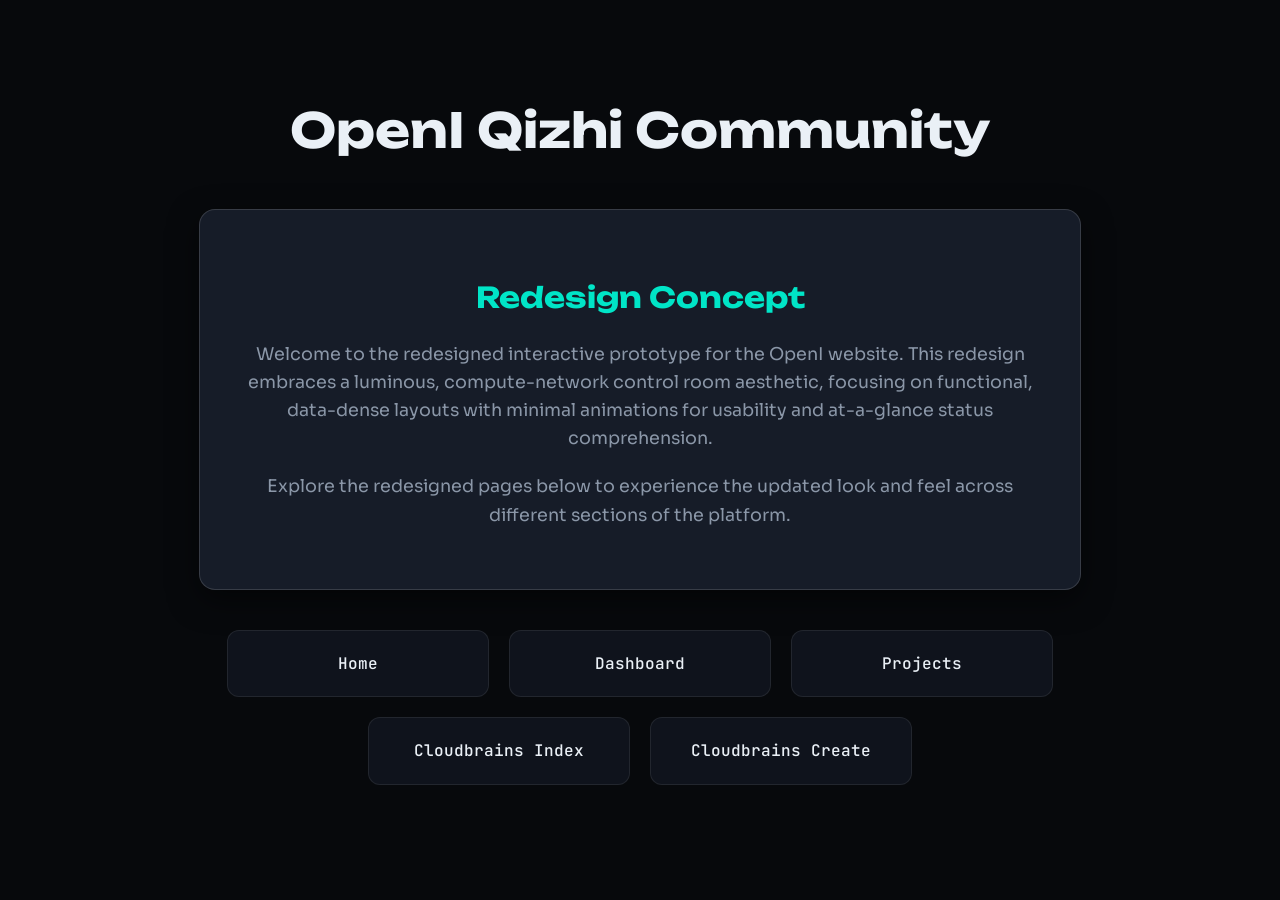
==== ui/index.html @ c4615869 "feat: add ui/index.html to showcase redesign Added a new ui/index.html file to serve as the hub page" ====
<!DOCTYPE html>
<html lang="zh-CN">
<head>
<meta charset="UTF-8">
<meta name="viewport" content="width=device-width, initial-scale=1.0">
<title>OpenI Redesign Hub</title>
<link rel="preconnect" href="https://fonts.googleapis.com">
<link rel="preconnect" href="https://fonts.gstatic.com" crossorigin="">
<link href="https://fonts.googleapis.com/css2?family=Unbounded:wght@300;400;500;700;900&amp;family=Sora:wght@300;400;500;600;700&amp;family=JetBrains+Mono:wght@400;500;700&amp;family=Noto+Sans+SC:wght@300;400;500;700;900&amp;family=Instrument+Serif:ital@0;1&amp;display=swap" rel="stylesheet">
<style>
:root{
  --bg:        #07090C;
  --bg-2:      #0B0E14;
  --surface:   #0F131C;
  --surface-2: #161C28;
  --surface-3: #1E2533;
  --accent:    #00E5C7;
  --accent-soft:#13E3C0;
  --accent-2:  #FFB347;
  --accent-3:  #6EA8FF;
  --magenta:   #FF6E9C;
  --text:      #EAF0F6;
  --text-dim:  #8B97A8;
  --text-mute: #5C6675;
  --border:    rgba(255,255,255,.08);
  --border-2:  rgba(255,255,255,.14);

  --f-display: 'Unbounded', 'Noto Sans SC', sans-serif;
  --f-body:    'Sora', 'Noto Sans SC', sans-serif;
  --f-mono:    'JetBrains Mono', 'Noto Sans SC', monospace;
  --f-serif:   'Instrument Serif', 'Noto Sans SC', serif;
  --f-cn:      'Noto Sans SC', sans-serif;

  --ease: cubic-bezier(.2,.7,.2,1);
}

body {
    font-family: var(--f-body);
    background: var(--bg);
    color: var(--text);
    margin: 0;
    padding: 0;
    line-height: 1.6;
    opacity: 1;
    transition: opacity 0.5s ease-in-out;
}

body.fade-out {
    opacity: 0;
}

.container {
    max-width: 1000px;
    margin: 0 auto;
    padding: 60px 20px;
    text-align: center;
}

h1 {
    font-family: var(--f-display);
    font-size: 3rem;
    color: var(--text);
    margin-bottom: 10px;
}

.intro {
    background: var(--surface-2);
    border: 1px solid var(--border-2);
    border-radius: 16px;
    padding: 40px;
    margin: 40px auto;
    box-shadow: 0 10px 30px rgba(0,0,0,0.5);
    max-width: 800px;
}

.intro h2 {
    color: var(--accent);
    font-family: var(--f-display);
    margin-bottom: 20px;
    font-size: 1.8rem;
}

.intro p {
    color: var(--text-dim);
    font-size: 1.1rem;
    margin-bottom: 20px;
}

.links {
    display: flex;
    flex-wrap: wrap;
    justify-content: center;
    gap: 20px;
    margin-top: 40px;
}

.link-card {
    background: var(--surface);
    border: 1px solid var(--border);
    border-radius: 12px;
    padding: 20px 30px;
    text-decoration: none;
    color: var(--text);
    font-family: var(--f-mono);
    font-weight: 500;
    transition: all 0.3s var(--ease);
    display: flex;
    align-items: center;
    justify-content: center;
    min-width: 200px;
}

.link-card:hover {
    background: var(--surface-3);
    border-color: var(--accent);
    color: var(--accent);
    transform: translateY(-5px);
    box-shadow: 0 10px 20px rgba(0, 229, 199, 0.1);
}
</style>
</head>
<body>

<div class="container">
    <h1>OpenI Qizhi Community</h1>

    <div class="intro">
        <h2>Redesign Concept</h2>
        <p>Welcome to the redesigned interactive prototype for the OpenI website. This redesign embraces a luminous, compute-network control room aesthetic, focusing on functional, data-dense layouts with minimal animations for usability and at-a-glance status comprehension.</p>
        <p>Explore the redesigned pages below to experience the updated look and feel across different sections of the platform.</p>
    </div>

    <div class="links">
        <a href="home/index.html" class="link-card transition-link">Home</a>
        <a href="dashboard/index.html" class="link-card transition-link">Dashboard</a>
        <a href="projects/index.html" class="link-card transition-link">Projects</a>
        <a href="cloudbrains/index.html" class="link-card transition-link">Cloudbrains Index</a>
        <a href="cloudbrains/create.html" class="link-card transition-link">Cloudbrains Create</a>
    </div>
</div>

<script>
    document.addEventListener("DOMContentLoaded", () => {
        const transitionLinks = document.querySelectorAll(".transition-link");

        transitionLinks.forEach(link => {
            link.addEventListener("click", function(e) {
                if (e.ctrlKey || e.metaKey || e.shiftKey || e.button !== 0) {
                    return; // Allow default browser behavior (e.g., open in new tab)
                }

                e.preventDefault();
                const targetUrl = this.getAttribute("href");

                document.body.classList.add("fade-out");

                setTimeout(() => {
                    window.location.href = targetUrl;
                }, 500); // Wait for transition to complete
            });
        });

        // Handle pages shown from bfcache
        window.addEventListener("pageshow", function(event) {
            if (event.persisted) {
                document.body.classList.remove("fade-out");
            }
        });
    });
</script>
</body>
</html>
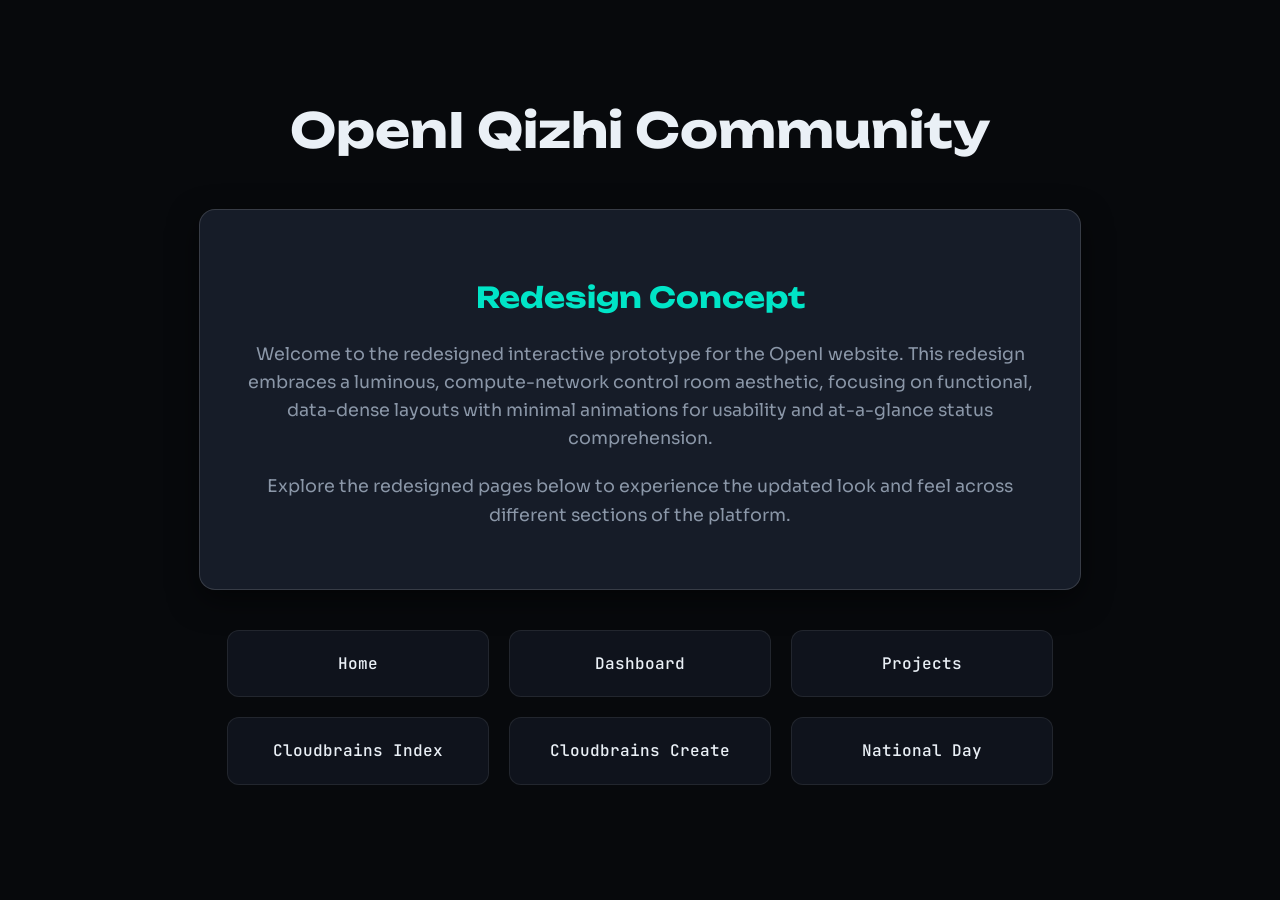
==== commit 99ef1e22: "feat(ui): redesign national day page with neural forge theme - Copies the National Day promotional r" ====
--- a/ui/index.html
+++ b/ui/index.html
@@ -136,6 +136,7 @@
         <a href="projects/index.html" class="link-card transition-link">Projects</a>
         <a href="cloudbrains/index.html" class="link-card transition-link">Cloudbrains Index</a>
         <a href="cloudbrains/create.html" class="link-card transition-link">Cloudbrains Create</a>
+        <a href="nationalday/index.html" class="link-card transition-link">National Day</a>
     </div>
 </div>
 
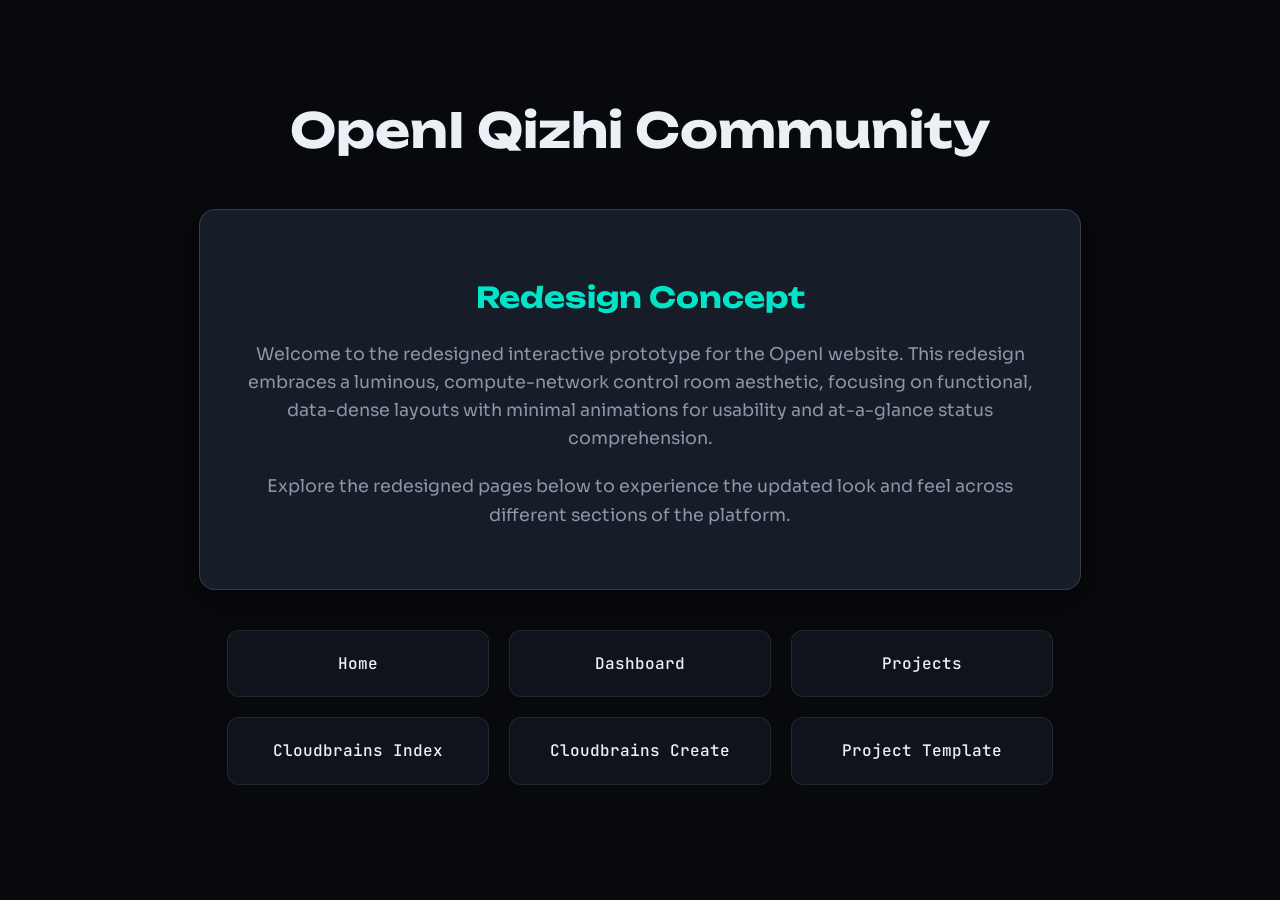
==== commit 063fea5c: "refactor(ui): rename nationalday to project template - Renamed the `ui/nationalday` directory to `ui" ====
--- a/ui/index.html
+++ b/ui/index.html
@@ -136,7 +136,7 @@
         <a href="projects/index.html" class="link-card transition-link">Projects</a>
         <a href="cloudbrains/index.html" class="link-card transition-link">Cloudbrains Index</a>
         <a href="cloudbrains/create.html" class="link-card transition-link">Cloudbrains Create</a>
-        <a href="nationalday/index.html" class="link-card transition-link">National Day</a>
+        <a href="project/index.html" class="link-card transition-link">Project Template</a>
     </div>
 </div>
 
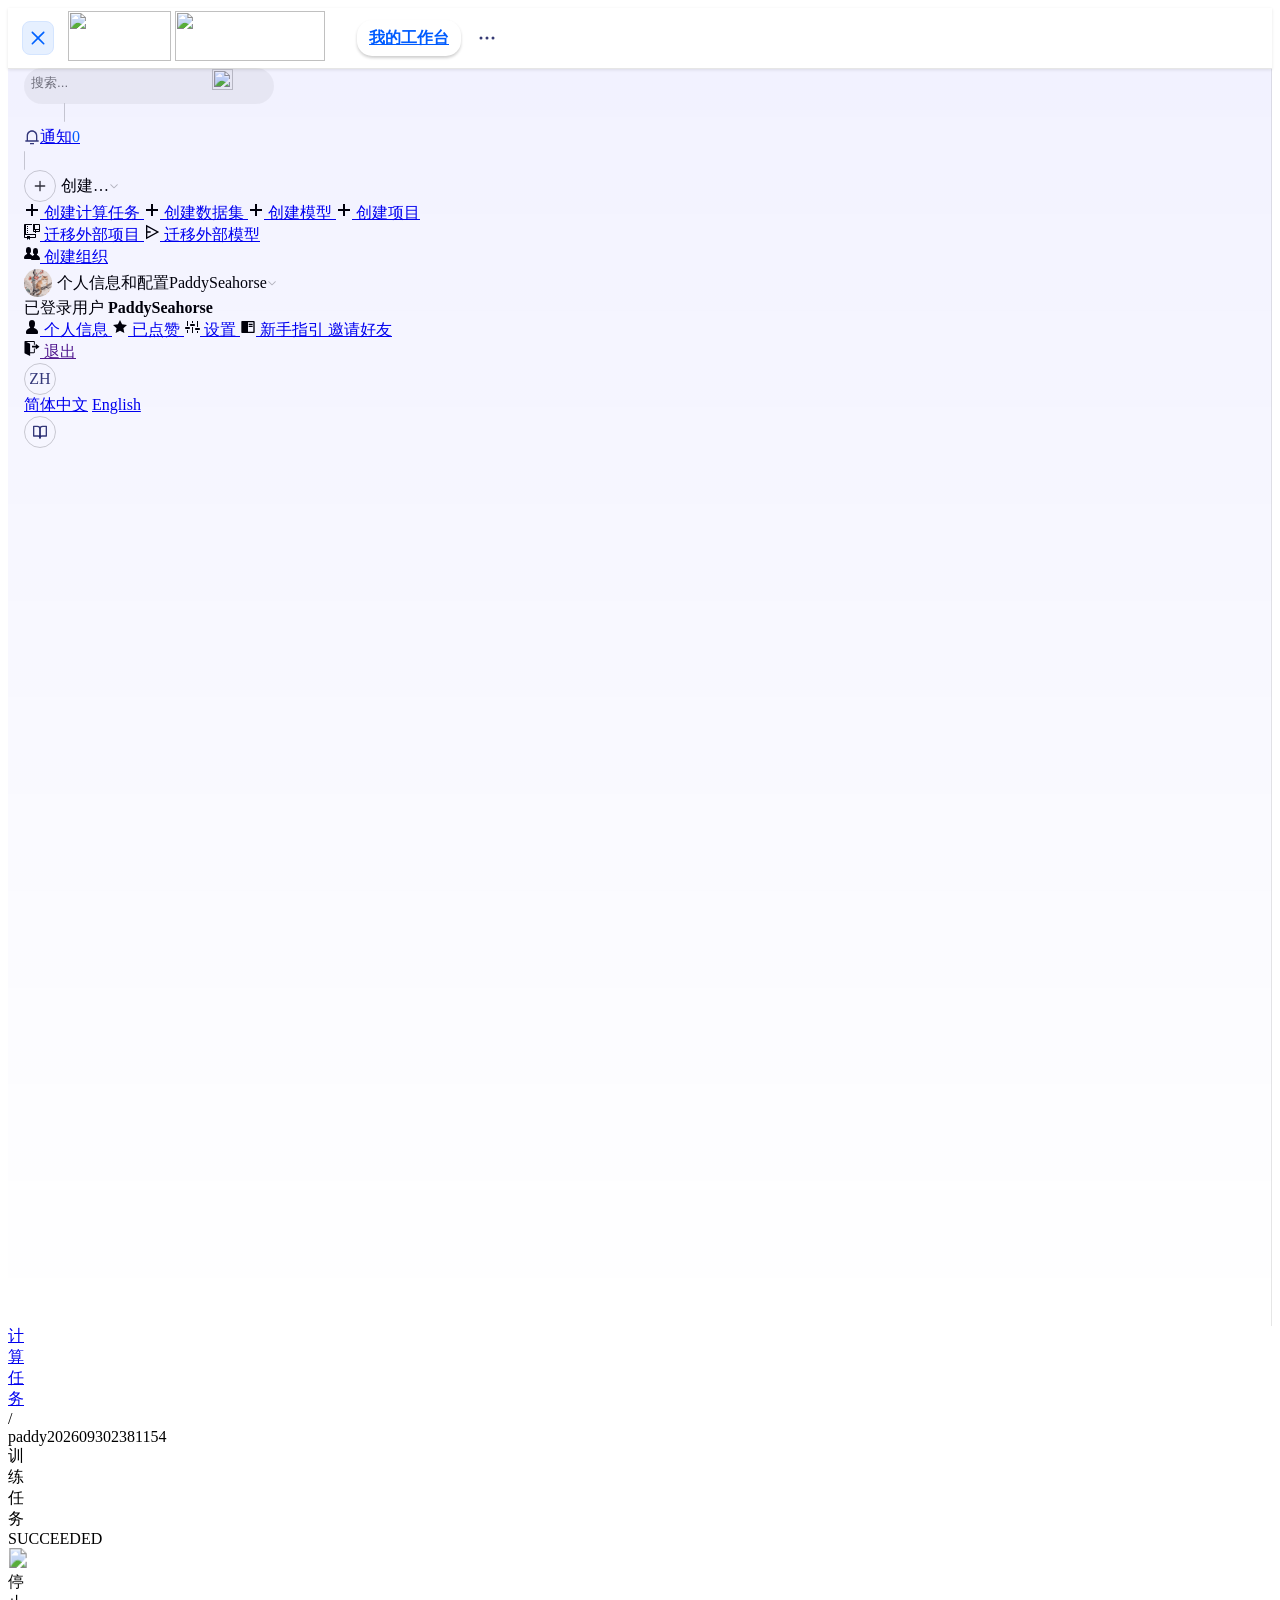
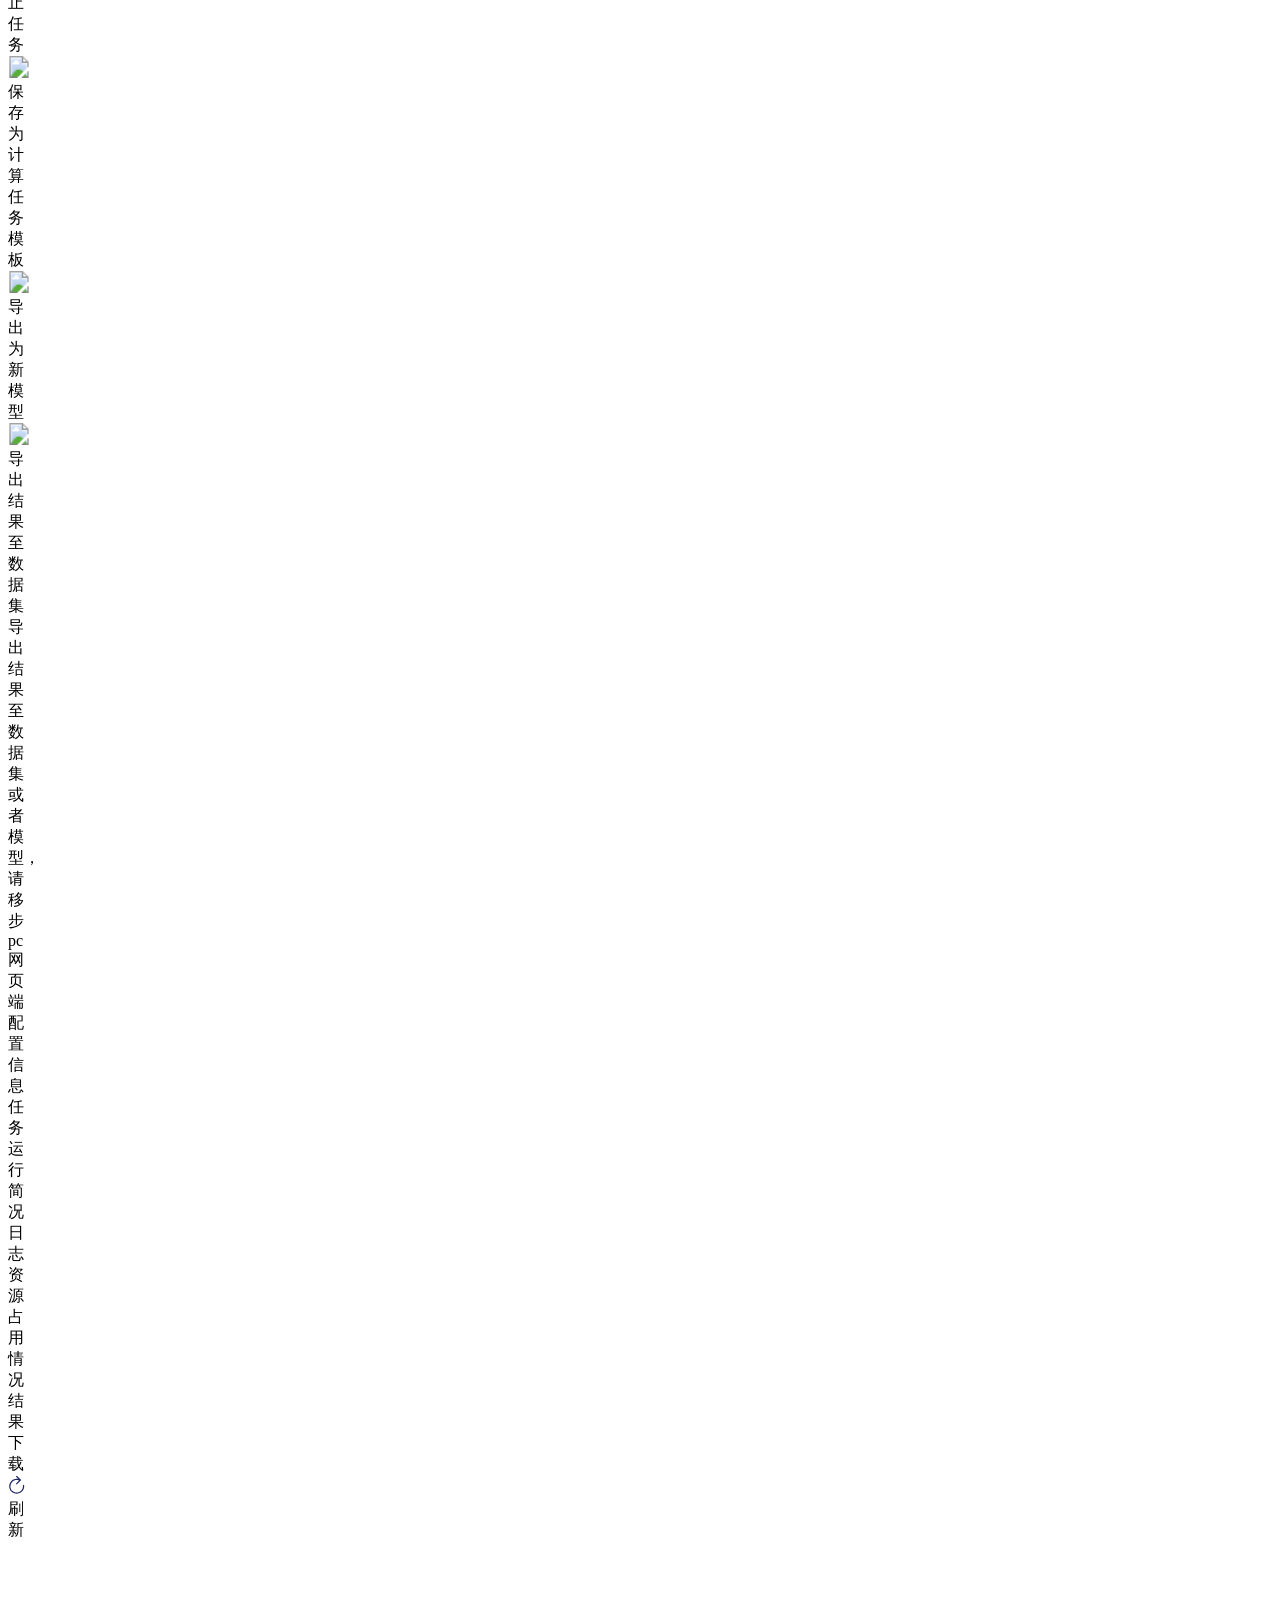
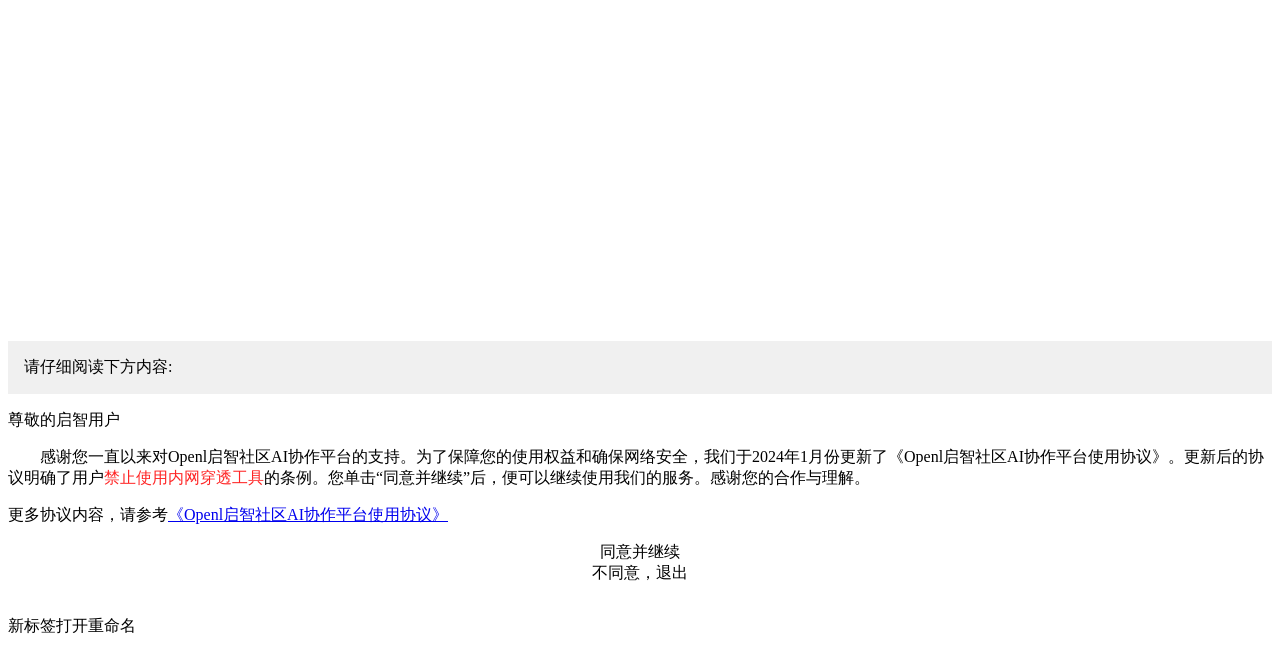
==== commit 2ef6a49d: "feat: redesign cloudbrain detail page with Neural Forge theme - Created `ui/cloudbrains/detail/index" ====
--- a/ui/index.html
+++ b/ui/index.html
@@ -1,173 +1,2031 @@
-<!DOCTYPE html>
-<html lang="zh-CN">
-<head>
-<meta charset="UTF-8">
-<meta name="viewport" content="width=device-width, initial-scale=1.0">
-<title>OpenI Redesign Hub</title>
-<link rel="preconnect" href="https://fonts.googleapis.com">
-<link rel="preconnect" href="https://fonts.gstatic.com" crossorigin="">
-<link href="https://fonts.googleapis.com/css2?family=Unbounded:wght@300;400;500;700;900&amp;family=Sora:wght@300;400;500;600;700&amp;family=JetBrains+Mono:wght@400;500;700&amp;family=Noto+Sans+SC:wght@300;400;500;700;900&amp;family=Instrument+Serif:ital@0;1&amp;display=swap" rel="stylesheet">
+<!DOCTYPE html><html lang="zh-CN"><head data-suburl="">
+	<meta charset="utf-8">
+	<meta name="viewport" content="width=device-width, initial-scale=1">
+	<meta http-equiv="x-ua-compatible" content="ie=edge">
+	<title> OpenI - 启智AI开源社区提供普惠算力！</title>
+	<script src="https://hm.baidu.com/hm.js?46149a0b61fdeddfe427ff4de63794ba"></script><script>
+		if ('serviceWorker' in navigator) {
+			navigator.serviceWorker.getRegistrations().then(function(registrations) {
+				registrations.forEach(function(registration) {
+					registration.unregister();
+					console.info('ServiceWorker unregistered');
+				});
+			});
+		}
+	</script>
+	<meta name="theme-color" content="#6cc644">
+	<meta name="author" content="OpenI">
+	<meta name="description" content="OpenI启智开源社区旗下的一站式AI开发协作平台，汇聚人工智能开源项目；提供代码托管、数据共享、模型训练等AI开发流水线功能；用户可在线使用鹏城实验室搭建的鹏城云脑、中国算力网的普惠算力，包含GPU、NPU等多样化加速资源。">
+	<meta name="keywords" content="人工智能,开源社区,AI开发,普惠算力,代码托管">
+	<meta name="referrer" content="strict-origin-when-cross-origin">
+	<meta name="_csrf" content="Ku_znTflwZm1pb7luSiz6QjxOsU6MTc5MTE3Mjc4MDc4MzIzMTcyOQ">
+
+		<meta name="_uid" content="182280" content-ext="PaddySeahorse">
+
+
+
+
+	<script>
+	/*
+	@licstart  The following is the entire license notice for the
+        JavaScript code in this page.
+
+	Copyright (c) 2016 The Gitea Authors
+	Copyright (c) 2015 The Gogs Authors
+
+	Permission is hereby granted, free of charge, to any person obtaining a copy
+	of this software and associated documentation files (the "Software"), to deal
+	in the Software without restriction, including without limitation the rights
+	to use, copy, modify, merge, publish, distribute, sublicense, and/or sell
+	copies of the Software, and to permit persons to whom the Software is
+	furnished to do so, subject to the following conditions:
+
+	The above copyright notice and this permission notice shall be included in
+	all copies or substantial portions of the Software.
+
+	THE SOFTWARE IS PROVIDED "AS IS", WITHOUT WARRANTY OF ANY KIND, EXPRESS OR
+	IMPLIED, INCLUDING BUT NOT LIMITED TO THE WARRANTIES OF MERCHANTABILITY,
+	FITNESS FOR A PARTICULAR PURPOSE AND NONINFRINGEMENT. IN NO EVENT SHALL THE
+	AUTHORS OR COPYRIGHT HOLDERS BE LIABLE FOR ANY CLAIM, DAMAGES OR OTHER
+	LIABILITY, WHETHER IN AN ACTION OF CONTRACT, TORT OR OTHERWISE, ARISING FROM,
+	OUT OF OR IN CONNECTION WITH THE SOFTWARE OR THE USE OR OTHER DEALINGS IN
+	THE SOFTWARE.
+	---
+	Licensing information for additional javascript libraries can be found at:
+	  {{StaticUrlPrefix}}/vendor/librejs.html
+
+	@licend  The above is the entire license notice
+        for the JavaScript code in this page.
+	*/
+	</script>
+	<script>
+		window.config = {
+			AppSubUrl: '',
+			AppVer: '6d26aa33696c7fe05e5e11fd2699d56c',
+			StaticUrlPrefix: '',
+			csrf: 'Ku_znTflwZm1pb7luSiz6QjxOsU6MTc5MTE3Mjc4MDc4MzIzMTcyOQ',
+			lang: 'zh-CN',
+			HighlightJS: false,
+			Minicolors: false,
+			SimpleMDE: false,
+			Tribute: false,
+			U2F: false,
+			Heatmap: false,
+			heatmapUser: null,
+			NotificationSettings: {
+				MinTimeout:  10000 ,
+				TimeoutStep:   10000 ,
+				MaxTimeout:  60000 ,
+				EventSourceUpdateTime:  10000 ,
+			},
+
+		};
+
+			window.sessionStorage.setItem('_csrf', 'Ku_znTflwZm1pb7luSiz6QjxOsU6MTc5MTE3Mjc4MDc4MzIzMTcyOQ');
+
+	</script>
+	<link rel="shortcut icon" href="/img/favicon.png?v=6d26aa33696c7fe05e5e11fd2699d56c">
+	<link rel="mask-icon" href="/img/openi-safari.svg?v=6d26aa33696c7fe05e5e11fd2699d56c" color="#609926">
+	<link rel="fluid-icon" href="/img/gitea-lg.png?v=6d26aa33696c7fe05e5e11fd2699d56c" title="OpenI - 启智AI开源社区提供普惠算力！">
+	<link rel="stylesheet" href="resources/vendor/assets/font-awesome/css/resources/vendor/assets/font-awesome/css/font-awesome.min.css?v=6d26aa33696c7fe05e5e11fd2699d56c">
+	<link rel="preload" as="font" href="resources/fomantic/themes/default/assets/fonts/resources/fomantic/themes/default/assets/fonts/icons.woff2" type="font/woff2" crossorigin="anonymous">
+	<link rel="preload" as="font" href="resources/fomantic/themes/default/assets/fonts/resources/fomantic/themes/default/assets/fonts/outline-resources/fomantic/themes/default/assets/fonts/icons.woff2" type="font/woff2" crossorigin="anonymous">
+
+
+
+	<link rel="stylesheet" href="resources/fomantic/resources/fomantic/semantic.min.css?v=6d26aa33696c7fe05e5e11fd2699d56c">
+	<link rel="stylesheet" href="resources/css/resources/css/index.css?v=6d26aa33696c7fe05e5e11fd2699d56c">
+	<link rel="stylesheet" href="resources/css/resources/css/vendor-libs.css?v=6d26aa33696c7fe05e5e11fd2699d56c">
+  <script src="resources/js/resources/js/vendor-libs.js?v=6d26aa33696c7fe05e5e11fd2699d56c" type="text/javascript"></script>
+
+
+
+	<meta property="og:title" content="OpenI - 启智AI开源社区提供普惠算力！">
+	<meta property="og:type" content="website">
+	<meta property="og:image" content="/img/gitea-lg.png">
+	<meta property="og:url" content="https://openi.pcl.ac.cn/">
+	<meta property="og:description" content="OpenI启智开源社区旗下的一站式AI开发协作平台，汇聚人工智能开源项目；提供代码托管、数据共享、模型训练等AI开发流水线功能；用户可在线使用鹏城实验室搭建的鹏城云脑、中国算力网的普惠算力，包含GPU、NPU等多样化加速资源。">
+
+<meta property="og:site_name" content="OpenI - 启智AI开源社区提供普惠算力！">
+
+
+
+<link rel="stylesheet" href="resources/RemixIcon_Fonts_v2.5.0/fonts/resources/RemixIcon_Fonts_v2.5.0/fonts/remixicon.css?v=6d26aa33696c7fe05e5e11fd2699d56c">
+<script src="resources/self/resources/self/func.js?v=6d26aa33696c7fe05e5e11fd2699d56c" type="text/javascript"></script>
+<script src="resources/js/resources/js/menu.js?v=6d26aa33696c7fe05e5e11fd2699d56c"></script>
+<script>
+var _hmt = _hmt || [];
+(function() {
+  var hm = document.createElement("script");
+  hm.src = "https://hm.baidu.com/hm.js?46149a0b61fdeddfe427ff4de63794ba";
+  var s = document.getElementsByTagName("script")[0];
+  s.parentNode.insertBefore(hm, s);
+})();
+</script>
+<style type="text/css">@font-face{font-family:icomoon;src:url([data-uri]);src:url([data-uri]#iefix) format("embedded-opentype"),url([data-uri]) format("truetype"),url([data-uri]) format("woff"),url(https://openi.pcl.ac.cn/js/img/icomoon.4fcffe35.svg#icomoon) format("svg");font-weight:400;font-style:normal}.vtl-icon{font-family:icomoon!important;speak:none;font-style:normal;font-weight:400;font-variant:normal;text-transform:none;line-height:1;-webkit-font-smoothing:antialiased;-moz-osx-font-smoothing:grayscale}.vtl-icon.vtl-menu-icon{margin-right:4px}.vtl-icon.vtl-menu-icon:hover{color:inherit}.vtl-icon:hover{color:#00f}.vtl-icon-file:before{content:"\e906"}.vtl-icon-folder:before{content:"\e907"}.vtl-icon-caret-down:before{content:"\e901"}.vtl-icon-caret-right:before{content:"\e900"}.vtl-icon-edit:before{content:"\e902"}.vtl-icon-folder-plus-e:before{content:"\e903"}.vtl-icon-plus:before{content:"\e904"}.vtl-icon-trash:before{content:"\e905"}.vtl-border{height:5px}.vtl-border.vtl-up{margin-top:-5px}.vtl-border.vtl-bottom,.vtl-border.vtl-up{background-color:transparent}.vtl-border.vtl-active{border-bottom:3px dashed #00f}.vtl-node-main{display:-webkit-box;display:-ms-flexbox;display:flex;-webkit-box-align:center;-ms-flex-align:center;align-items:center;padding:5px 0 5px 1rem}.vtl-node-main .vtl-input{border:none;max-width:150px;border-bottom:1px solid #00f}.vtl-node-main:hover{background-color:#f0f0f0}.vtl-node-main.vtl-active{outline:2px dashed pink}.vtl-node-main .vtl-caret{margin-left:-1rem}.vtl-node-main .vtl-operation{margin-left:2rem;letter-spacing:1px}.vtl-item{cursor:pointer}.vtl-tree-margin{margin-left:2em}</style></head>
+<body><div style="display: none;"><svg xmlns="http://www.w3.org/2000/svg" xmlns:xlink="http://www.w3.org/1999/xlink"><defs><symbol viewBox="0 0 16 16" id="octicon-alert"><path fill-rule="evenodd" d="M8.893 1.5c-.183-.31-.52-.5-.887-.5s-.703.19-.886.5L.138 13.499a.98.98 0 000 1.001c.193.31.53.501.886.501h13.964c.367 0 .704-.19.877-.5a1.03 1.03 0 00.01-1.002L8.893 1.5zm.133 11.497H6.987v-2.003h2.039v2.003zm0-3.004H6.987V5.987h2.039v4.006z"></path></symbol><symbol viewBox="0 0 14 16" id="octicon-archive"><path fill-rule="evenodd" d="M13 2H1v2h12V2zM0 4a1 1 0 001 1v9a1 1 0 001 1h10a1 1 0 001-1V5a1 1 0 001-1V2a1 1 0 00-1-1H1a1 1 0 00-1 1v2zm2 1h10v9H2V5zm2 3h6V7H4v1z"></path></symbol><symbol viewBox="0 0 20 16" id="octicon-arrow-both"><path d="M0 8l6-5v3h8V3l6 5-6 5v-3H6v3L0 8z"></path></symbol><symbol viewBox="0 0 10 16" id="octicon-arrow-down"><path fill-rule="evenodd" d="M7 7V3H3v4H0l5 6 5-6H7z"></path></symbol><symbol viewBox="0 0 10 16" id="octicon-arrow-left"><path fill-rule="evenodd" d="M6 3L0 8l6 5v-3h4V6H6V3z"></path></symbol><symbol viewBox="0 0 10 16" id="octicon-arrow-right"><path fill-rule="evenodd" d="M10 8L4 3v3H0v4h4v3l6-5z"></path></symbol><symbol viewBox="0 0 6 16" id="octicon-arrow-small-down"><path fill-rule="evenodd" d="M4 7V5H2v2H0l3 4 3-4H4z"></path></symbol><symbol viewBox="0 0 6 16" id="octicon-arrow-small-left"><path fill-rule="evenodd" d="M4 7V5L0 8l4 3V9h2V7H4z"></path></symbol><symbol viewBox="0 0 6 16" id="octicon-arrow-small-right"><path fill-rule="evenodd" d="M6 8L2 5v2H0v2h2v2l4-3z"></path></symbol><symbol viewBox="0 0 6 16" id="octicon-arrow-small-up"><path fill-rule="evenodd" d="M3 5L0 9h2v2h2V9h2L3 5z"></path></symbol><symbol viewBox="0 0 10 16" id="octicon-arrow-up"><path fill-rule="evenodd" d="M5 3L0 9h3v4h4V9h3L5 3z"></path></symbol><symbol viewBox="0 0 16 16" id="octicon-beaker"><path fill-rule="evenodd" d="M14.38 14.59L11 7V3h1V2H3v1h1v4L.63 14.59A1 1 0 001.54 16h11.94c.72 0 1.2-.75.91-1.41h-.01zM3.75 10L5 7V3h5v4l1.25 3h-7.5zM8 8h1v1H8V8zM7 7H6V6h1v1zm0-3h1v1H7V4zm0-3H6V0h1v1z"></path></symbol><symbol viewBox="0 0 15 16" id="octicon-bell"><path fill-rule="evenodd" d="M14 12v1H0v-1l.73-.58c.77-.77.81-2.55 1.19-4.42C2.69 3.23 6 2 6 2c0-.55.45-1 1-1s1 .45 1 1c0 0 3.39 1.23 4.16 5 .38 1.88.42 3.66 1.19 4.42l.66.58H14zm-7 4c1.11 0 2-.89 2-2H5c0 1.11.89 2 2 2z"></path></symbol><symbol viewBox="0 0 10 16" id="octicon-bold"><path fill-rule="evenodd" d="M1 2h3.83c2.48 0 4.3.75 4.3 2.95 0 1.14-.63 2.23-1.67 2.61v.06c1.33.3 2.3 1.23 2.3 2.86 0 2.39-1.97 3.52-4.61 3.52H1V2zm3.66 4.95c1.67 0 2.38-.66 2.38-1.69 0-1.17-.78-1.61-2.34-1.61H3.13v3.3h1.53zm.27 5.39c1.77 0 2.75-.64 2.75-1.98 0-1.27-.95-1.81-2.75-1.81h-1.8v3.8h1.8v-.01z"></path></symbol><symbol viewBox="0 0 16 16" id="octicon-book"><path fill-rule="evenodd" d="M3 5h4v1H3V5zm0 3h4V7H3v1zm0 2h4V9H3v1zm11-5h-4v1h4V5zm0 2h-4v1h4V7zm0 2h-4v1h4V9zm2-6v9c0 .55-.45 1-1 1H9.5l-1 1-1-1H2c-.55 0-1-.45-1-1V3c0-.55.45-1 1-1h5.5l1 1 1-1H15c.55 0 1 .45 1 1zm-8 .5L7.5 3H2v9h6V3.5zm7-.5H9.5l-.5.5V12h6V3z"></path></symbol><symbol viewBox="0 0 10 16" id="octicon-bookmark"><path fill-rule="evenodd" d="M9 0H1C.27 0 0 .27 0 1v15l5-3.09L10 16V1c0-.73-.27-1-1-1zm-.78 4.25L6.36 5.61l.72 2.16c.06.22-.02.28-.2.17L5 6.6 3.12 7.94c-.19.11-.25.05-.2-.17l.72-2.16-1.86-1.36c-.17-.16-.14-.23.09-.23l2.3-.03.7-2.16h.25l.7 2.16 2.3.03c.23 0 .27.08.09.23h.01z"></path></symbol><symbol viewBox="0 0 14 16" id="octicon-briefcase"><path fill-rule="evenodd" d="M9 4V3c0-.55-.45-1-1-1H6c-.55 0-1 .45-1 1v1H1c-.55 0-1 .45-1 1v8c0 .55.45 1 1 1h12c.55 0 1-.45 1-1V5c0-.55-.45-1-1-1H9zM6 3h2v1H6V3zm7 6H8v1H6V9H1V5h1v3h10V5h1v4z"></path></symbol><symbol viewBox="0 0 16 16" id="octicon-broadcast"><path fill-rule="evenodd" d="M9 9H8c.55 0 1-.45 1-1V7c0-.55-.45-1-1-1H7c-.55 0-1 .45-1 1v1c0 .55.45 1 1 1H6c-.55 0-1 .45-1 1v2h1v3c0 .55.45 1 1 1h1c.55 0 1-.45 1-1v-3h1v-2c0-.55-.45-1-1-1zM7 7h1v1H7V7zm2 4H8v4H7v-4H6v-1h3v1zm2.09-3.5c0-1.98-1.61-3.59-3.59-3.59A3.593 3.593 0 004 8.31v1.98c-.61-.77-1-1.73-1-2.8 0-2.48 2.02-4.5 4.5-4.5S12 5.01 12 7.49c0 1.06-.39 2.03-1 2.8V8.31c.06-.27.09-.53.09-.81zm3.91 0c0 2.88-1.63 5.38-4 6.63v-1.05a6.553 6.553 0 003.09-5.58A6.59 6.59 0 007.5.91 6.59 6.59 0 00.91 7.5c0 2.36 1.23 4.42 3.09 5.58v1.05A7.497 7.497 0 017.5 0C11.64 0 15 3.36 15 7.5z"></path></symbol><symbol viewBox="0 0 14 16" id="octicon-browser"><path fill-rule="evenodd" d="M5 3h1v1H5V3zM3 3h1v1H3V3zM1 3h1v1H1V3zm12 10H1V5h12v8zm0-9H7V3h6v1zm1-1c0-.55-.45-1-1-1H1c-.55 0-1 .45-1 1v10c0 .55.45 1 1 1h12c.55 0 1-.45 1-1V3z"></path></symbol><symbol viewBox="0 0 16 16" id="octicon-bug"><path fill-rule="evenodd" d="M11 10h3V9h-3V8l3.17-1.03-.34-.94L11 7V6c0-.55-.45-1-1-1V4c0-.48-.36-.88-.83-.97L10.2 2H12V1H9.8l-2 2h-.59L5.2 1H3v1h1.8l1.03 1.03C5.36 3.12 5 3.51 5 4v1c-.55 0-1 .45-1 1v1l-2.83-.97-.34.94L4 8v1H1v1h3v1L.83 12.03l.34.94L4 12v1c0 .55.45 1 1 1h1l1-1V6h1v7l1 1h1c.55 0 1-.45 1-1v-1l2.83.97.34-.94L11 11v-1zM9 5H6V4h3v1z"></path></symbol><symbol viewBox="0 0 14 16" id="octicon-calendar"><path fill-rule="evenodd" d="M13 2h-1v1.5c0 .28-.22.5-.5.5h-2c-.28 0-.5-.22-.5-.5V2H6v1.5c0 .28-.22.5-.5.5h-2c-.28 0-.5-.22-.5-.5V2H2c-.55 0-1 .45-1 1v11c0 .55.45 1 1 1h11c.55 0 1-.45 1-1V3c0-.55-.45-1-1-1zm0 12H2V5h11v9zM5 3H4V1h1v2zm6 0h-1V1h1v2zM6 7H5V6h1v1zm2 0H7V6h1v1zm2 0H9V6h1v1zm2 0h-1V6h1v1zM4 9H3V8h1v1zm2 0H5V8h1v1zm2 0H7V8h1v1zm2 0H9V8h1v1zm2 0h-1V8h1v1zm-8 2H3v-1h1v1zm2 0H5v-1h1v1zm2 0H7v-1h1v1zm2 0H9v-1h1v1zm2 0h-1v-1h1v1zm-8 2H3v-1h1v1zm2 0H5v-1h1v1zm2 0H7v-1h1v1zm2 0H9v-1h1v1z"></path></symbol><symbol viewBox="0 0 12 16" id="octicon-check"><path fill-rule="evenodd" d="M12 5l-8 8-4-4 1.5-1.5L4 10l6.5-6.5L12 5z"></path></symbol><symbol viewBox="0 0 16 16" id="octicon-checklist"><path fill-rule="evenodd" d="M16 8.5l-6 6-3-3L8.5 10l1.5 1.5L14.5 7 16 8.5zM5.7 12.2l.8.8H2c-.55 0-1-.45-1-1V3c0-.55.45-1 1-1h7c.55 0 1 .45 1 1v6.5l-.8-.8c-.39-.39-1.03-.39-1.42 0L5.7 10.8a.996.996 0 000 1.41v-.01zM4 4h5V3H4v1zm0 2h5V5H4v1zm0 2h3V7H4v1zM3 9H2v1h1V9zm0-2H2v1h1V7zm0-2H2v1h1V5zm0-2H2v1h1V3z"></path></symbol><symbol viewBox="0 0 10 16" id="octicon-chevron-down"><path fill-rule="evenodd" d="M5 11L0 6l1.5-1.5L5 8.25 8.5 4.5 10 6l-5 5z"></path></symbol><symbol viewBox="0 0 8 16" id="octicon-chevron-left"><path fill-rule="evenodd" d="M5.5 3L7 4.5 3.25 8 7 11.5 5.5 13l-5-5 5-5z"></path></symbol><symbol viewBox="0 0 8 16" id="octicon-chevron-right"><path fill-rule="evenodd" d="M7.5 8l-5 5L1 11.5 4.75 8 1 4.5 2.5 3l5 5z"></path></symbol><symbol viewBox="0 0 10 16" id="octicon-chevron-up"><path fill-rule="evenodd" d="M10 10l-1.5 1.5L5 7.75 1.5 11.5 0 10l5-5 5 5z"></path></symbol><symbol viewBox="0 0 14 16" id="octicon-circle-slash"><path fill-rule="evenodd" d="M7 1C3.14 1 0 4.14 0 8s3.14 7 7 7 7-3.14 7-7-3.14-7-7-7zm0 1.3c1.3 0 2.5.44 3.47 1.17l-8 8A5.755 5.755 0 011.3 8c0-3.14 2.56-5.7 5.7-5.7zm0 11.41c-1.3 0-2.5-.44-3.47-1.17l8-8c.73.97 1.17 2.17 1.17 3.47 0 3.14-2.56 5.7-5.7 5.7z"></path></symbol><symbol viewBox="0 0 14 16" id="octicon-circuit-board"><path fill-rule="evenodd" d="M3 5c0-.55.45-1 1-1s1 .45 1 1-.45 1-1 1-1-.45-1-1zm8 0c0-.55-.45-1-1-1s-1 .45-1 1 .45 1 1 1 1-.45 1-1zm0 6c0-.55-.45-1-1-1s-1 .45-1 1 .45 1 1 1 1-.45 1-1zm2-10H5v2.17c.36.19.64.47.83.83h2.34c.42-.78 1.33-1.28 2.34-1.05.75.19 1.36.8 1.53 1.55.31 1.38-.72 2.59-2.05 2.59-.8 0-1.48-.44-1.83-1.09H5.83c-.42.8-1.33 1.28-2.34 1.03-.73-.17-1.34-.78-1.52-1.52C1.72 4.49 2.2 3.59 3 3.17V1H1c-.55 0-1 .45-1 1v12c0 .55.45 1 1 1l5-5h2.17c.42-.78 1.33-1.28 2.34-1.05.75.19 1.36.8 1.53 1.55.31 1.38-.72 2.59-2.05 2.59-.8 0-1.48-.44-1.83-1.09H6.99L4 15h9c.55 0 1-.45 1-1V2c0-.55-.45-1-1-1z"></path></symbol><symbol viewBox="0 0 14 16" id="octicon-clippy"><path fill-rule="evenodd" d="M2 13h4v1H2v-1zm5-6H2v1h5V7zm2 3V8l-3 3 3 3v-2h5v-2H9zM4.5 9H2v1h2.5V9zM2 12h2.5v-1H2v1zm9 1h1v2c-.02.28-.11.52-.3.7-.19.18-.42.28-.7.3H1c-.55 0-1-.45-1-1V4c0-.55.45-1 1-1h3c0-1.11.89-2 2-2 1.11 0 2 .89 2 2h3c.55 0 1 .45 1 1v5h-1V6H1v9h10v-2zM2 5h8c0-.55-.45-1-1-1H8c-.55 0-1-.45-1-1s-.45-1-1-1-1 .45-1 1-.45 1-1 1H3c-.55 0-1 .45-1 1z"></path></symbol><symbol viewBox="0 0 14 16" id="octicon-clock"><path fill-rule="evenodd" d="M8 8h3v2H7c-.55 0-1-.45-1-1V4h2v4zM7 2.3c3.14 0 5.7 2.56 5.7 5.7s-2.56 5.7-5.7 5.7A5.71 5.71 0 011.3 8c0-3.14 2.56-5.7 5.7-5.7zM7 1C3.14 1 0 4.14 0 8s3.14 7 7 7 7-3.14 7-7-3.14-7-7-7z"></path></symbol><symbol viewBox="0 0 16 16" id="octicon-cloud-download"><path fill-rule="evenodd" d="M9 12h2l-3 3-3-3h2V7h2v5zm3-8c0-.44-.91-3-4.5-3C5.08 1 3 2.92 3 5 1.02 5 0 6.52 0 8c0 1.53 1 3 3 3h3V9.7H3C1.38 9.7 1.3 8.28 1.3 8c0-.17.05-1.7 1.7-1.7h1.3V5c0-1.39 1.56-2.7 3.2-2.7 2.55 0 3.13 1.55 3.2 1.8v1.2H12c.81 0 2.7.22 2.7 2.2 0 2.09-2.25 2.2-2.7 2.2h-2V11h2c2.08 0 4-1.16 4-3.5C16 5.06 14.08 4 12 4z"></path></symbol><symbol viewBox="0 0 16 16" id="octicon-cloud-upload"><path fill-rule="evenodd" d="M7 9H5l3-3 3 3H9v5H7V9zm5-4c0-.44-.91-3-4.5-3C5.08 2 3 3.92 3 6 1.02 6 0 7.52 0 9c0 1.53 1 3 3 3h3v-1.3H3c-1.62 0-1.7-1.42-1.7-1.7 0-.17.05-1.7 1.7-1.7h1.3V6c0-1.39 1.56-2.7 3.2-2.7 2.55 0 3.13 1.55 3.2 1.8v1.2H12c.81 0 2.7.22 2.7 2.2 0 2.09-2.25 2.2-2.7 2.2h-2V12h2c2.08 0 4-1.16 4-3.5C16 6.06 14.08 5 12 5z"></path></symbol><symbol viewBox="0 0 14 16" id="octicon-code"><path fill-rule="evenodd" d="M9.5 3L8 4.5 11.5 8 8 11.5 9.5 13 14 8 9.5 3zm-5 0L0 8l4.5 5L6 11.5 2.5 8 6 4.5 4.5 3z"></path></symbol><symbol viewBox="0 0 16 16" id="octicon-comment"><path fill-rule="evenodd" d="M14 1H2c-.55 0-1 .45-1 1v8c0 .55.45 1 1 1h2v3.5L7.5 11H14c.55 0 1-.45 1-1V2c0-.55-.45-1-1-1zm0 9H7l-2 2v-2H2V2h12v8z"></path></symbol><symbol viewBox="0 0 16 16" id="octicon-comment-discussion"><path fill-rule="evenodd" d="M15 1H6c-.55 0-1 .45-1 1v2H1c-.55 0-1 .45-1 1v6c0 .55.45 1 1 1h1v3l3-3h4c.55 0 1-.45 1-1V9h1l3 3V9h1c.55 0 1-.45 1-1V2c0-.55-.45-1-1-1zM9 11H4.5L3 12.5V11H1V5h4v3c0 .55.45 1 1 1h3v2zm6-3h-2v1.5L11.5 8H6V2h9v6z"></path></symbol><symbol viewBox="0 0 16 16" id="octicon-credit-card"><path fill-rule="evenodd" d="M12 9H2V8h10v1zm4-6v9c0 .55-.45 1-1 1H1c-.55 0-1-.45-1-1V3c0-.55.45-1 1-1h14c.55 0 1 .45 1 1zm-1 3H1v6h14V6zm0-3H1v1h14V3zm-9 7H2v1h4v-1z"></path></symbol><symbol viewBox="0 0 8 16" id="octicon-dash"><path fill-rule="evenodd" d="M0 7v2h8V7H0z"></path></symbol><symbol viewBox="0 0 16 16" id="octicon-dashboard"><path fill-rule="evenodd" d="M9 5H8V4h1v1zm4 3h-1v1h1V8zM6 5H5v1h1V5zM5 8H4v1h1V8zm11-5.5l-.5-.5L9 7c-.06-.02-1 0-1 0-.55 0-1 .45-1 1v1c0 .55.45 1 1 1h1c.55 0 1-.45 1-1v-.92l6-5.58zm-1.59 4.09c.19.61.3 1.25.3 1.91 0 3.42-2.78 6.2-6.2 6.2-3.42 0-6.21-2.78-6.21-6.2 0-3.42 2.78-6.2 6.2-6.2 1.2 0 2.31.34 3.27.94l.94-.94A7.459 7.459 0 008.51 1C4.36 1 1 4.36 1 8.5 1 12.64 4.36 16 8.5 16c4.14 0 7.5-3.36 7.5-7.5 0-1.03-.2-2.02-.59-2.91l-1 1z"></path></symbol><symbol viewBox="0 0 12 16" id="octicon-database"><path fill-rule="evenodd" d="M6 15c-3.31 0-6-.9-6-2v-2c0-.17.09-.34.21-.5.67.86 3 1.5 5.79 1.5s5.12-.64 5.79-1.5c.13.16.21.33.21.5v2c0 1.1-2.69 2-6 2zm0-4c-3.31 0-6-.9-6-2V7c0-.11.04-.21.09-.31.03-.06.07-.13.12-.19C.88 7.36 3.21 8 6 8s5.12-.64 5.79-1.5c.05.06.09.13.12.19.05.1.09.21.09.31v2c0 1.1-2.69 2-6 2zm0-4c-3.31 0-6-.9-6-2V3c0-1.1 2.69-2 6-2s6 .9 6 2v2c0 1.1-2.69 2-6 2zm0-5c-2.21 0-4 .45-4 1s1.79 1 4 1 4-.45 4-1-1.79-1-4-1z"></path></symbol><symbol viewBox="0 0 16 16" id="octicon-dependent"><path d="M1 1h7.5l2 2H9L8 2H1v12h10v-1h1v1c0 .55-.45 1-1 1H1c-.55 0-1-.45-1-1V2c0-.55.45-1 1-1zm9 6h3v1h-3V7zm2 2h-2v1h2V9zM8.583 4h4.375L15 6v5.429a.58.58 0 01-.583.571H8.583A.58.58 0 018 11.429V10h1v1h5V6.5L12.5 5H9v1H8V4.571A.58.58 0 018.583 4zM9.5 7H6.667V5l-4 3 4 3V9H9.5V7z"></path></symbol><symbol viewBox="0 0 16 16" id="octicon-desktop-download"><path fill-rule="evenodd" d="M4 6h3V0h2v6h3l-4 4-4-4zm11-4h-4v1h4v8H1V3h4V2H1c-.55 0-1 .45-1 1v9c0 .55.45 1 1 1h5.34c-.25.61-.86 1.39-2.34 2h8c-1.48-.61-2.09-1.39-2.34-2H15c.55 0 1-.45 1-1V3c0-.55-.45-1-1-1z"></path></symbol><symbol viewBox="0 0 16 16" id="octicon-device-camera"><path fill-rule="evenodd" d="M15 3H7c0-.55-.45-1-1-1H2c-.55 0-1 .45-1 1-.55 0-1 .45-1 1v9c0 .55.45 1 1 1h14c.55 0 1-.45 1-1V4c0-.55-.45-1-1-1zM6 5H2V4h4v1zm4.5 7C8.56 12 7 10.44 7 8.5S8.56 5 10.5 5 14 6.56 14 8.5 12.44 12 10.5 12zM13 8.5c0 1.38-1.13 2.5-2.5 2.5S8 9.87 8 8.5 9.13 6 10.5 6 13 7.13 13 8.5z"></path></symbol><symbol viewBox="0 0 16 16" id="octicon-device-camera-video"><path fill-rule="evenodd" d="M15.2 2.09L10 5.72V3c0-.55-.45-1-1-1H1c-.55 0-1 .45-1 1v9c0 .55.45 1 1 1h8c.55 0 1-.45 1-1V9.28l5.2 3.63c.33.23.8 0 .8-.41v-10c0-.41-.47-.64-.8-.41z"></path></symbol><symbol viewBox="0 0 16 16" id="octicon-device-desktop"><path fill-rule="evenodd" d="M15 2H1c-.55 0-1 .45-1 1v9c0 .55.45 1 1 1h5.34c-.25.61-.86 1.39-2.34 2h8c-1.48-.61-2.09-1.39-2.34-2H15c.55 0 1-.45 1-1V3c0-.55-.45-1-1-1zm0 9H1V3h14v8z"></path></symbol><symbol viewBox="0 0 10 16" id="octicon-device-mobile"><path fill-rule="evenodd" d="M9 0H1C.45 0 0 .45 0 1v14c0 .55.45 1 1 1h8c.55 0 1-.45 1-1V1c0-.55-.45-1-1-1zM5 15.3c-.72 0-1.3-.58-1.3-1.3 0-.72.58-1.3 1.3-1.3.72 0 1.3.58 1.3 1.3 0 .72-.58 1.3-1.3 1.3zM9 12H1V2h8v10z"></path></symbol><symbol viewBox="0 0 13 16" id="octicon-diff"><path fill-rule="evenodd" d="M6 7h2v1H6v2H5V8H3V7h2V5h1v2zm-3 6h5v-1H3v1zM7.5 2L11 5.5V15c0 .55-.45 1-1 1H1c-.55 0-1-.45-1-1V3c0-.55.45-1 1-1h6.5zM10 6L7 3H1v12h9V6zM8.5 0H3v1h5l4 4v8h1V4.5L8.5 0z"></path></symbol><symbol viewBox="0 0 14 16" id="octicon-diff-added"><path fill-rule="evenodd" d="M13 1H1c-.55 0-1 .45-1 1v12c0 .55.45 1 1 1h12c.55 0 1-.45 1-1V2c0-.55-.45-1-1-1zm0 13H1V2h12v12zM6 9H3V7h3V4h2v3h3v2H8v3H6V9z"></path></symbol><symbol viewBox="0 0 14 16" id="octicon-diff-ignored"><path fill-rule="evenodd" d="M13 1H1c-.55 0-1 .45-1 1v12c0 .55.45 1 1 1h12c.55 0 1-.45 1-1V2c0-.55-.45-1-1-1zm0 13H1V2h12v12zm-8.5-2H3v-1.5L9.5 4H11v1.5L4.5 12z"></path></symbol><symbol viewBox="0 0 14 16" id="octicon-diff-modified"><path fill-rule="evenodd" d="M13 1H1c-.55 0-1 .45-1 1v12c0 .55.45 1 1 1h12c.55 0 1-.45 1-1V2c0-.55-.45-1-1-1zm0 13H1V2h12v12zM4 8c0-1.66 1.34-3 3-3s3 1.34 3 3-1.34 3-3 3-3-1.34-3-3z"></path></symbol><symbol viewBox="0 0 14 16" id="octicon-diff-removed"><path fill-rule="evenodd" d="M13 1H1c-.55 0-1 .45-1 1v12c0 .55.45 1 1 1h12c.55 0 1-.45 1-1V2c0-.55-.45-1-1-1zm0 13H1V2h12v12zm-2-5H3V7h8v2z"></path></symbol><symbol viewBox="0 0 14 16" id="octicon-diff-renamed"><path fill-rule="evenodd" d="M6 9H3V7h3V4l5 4-5 4V9zm8-7v12c0 .55-.45 1-1 1H1c-.55 0-1-.45-1-1V2c0-.55.45-1 1-1h12c.55 0 1 .45 1 1zm-1 0H1v12h12V2z"></path></symbol><symbol viewBox="0 0 12 16" id="octicon-ellipsis"><path fill-rule="evenodd" d="M11 5H1c-.55 0-1 .45-1 1v4c0 .55.45 1 1 1h10c.55 0 1-.45 1-1V6c0-.55-.45-1-1-1zM4 9H2V7h2v2zm3 0H5V7h2v2zm3 0H8V7h2v2z"></path></symbol><symbol viewBox="0 0 16 16" id="octicon-eye"><path fill-rule="evenodd" d="M8.06 2C3 2 0 8 0 8s3 6 8.06 6C13 14 16 8 16 8s-3-6-7.94-6zM8 12c-2.2 0-4-1.78-4-4 0-2.2 1.8-4 4-4 2.22 0 4 1.8 4 4 0 2.22-1.78 4-4 4zm2-4c0 1.11-.89 2-2 2-1.11 0-2-.89-2-2 0-1.11.89-2 2-2 1.11 0 2 .89 2 2z"></path></symbol><symbol viewBox="0 0 16 14" id="octicon-eye-closed"><path fill-rule="evenodd" d="M14.822.854a.5.5 0 10-.707-.708l-2.11 2.11C10.89 1.483 9.565.926 8.06.926c-5.06 0-8.06 6-8.06 6s1.162 2.323 3.258 4.078l-2.064 2.065a.5.5 0 10.707.707L14.822.854zM4.86 9.403L6.292 7.97A1.999 1.999 0 016 6.925c0-1.11.89-2 2-2 .384 0 .741.106 1.045.292l1.433-1.433A3.98 3.98 0 008 2.925c-2.2 0-4 1.8-4 4 0 .938.321 1.798.859 2.478zm7.005-3.514l1.993-1.992A14.873 14.873 0 0116 6.925s-3 6-7.94 6a6.609 6.609 0 01-2.661-.57l1.565-1.566c.33.089.678.136 1.036.136 2.22 0 4-1.78 4-4 0-.358-.047-.705-.136-1.036zM9.338 8.415l.152-.151a1.996 1.996 0 01-.152.151z"></path></symbol><symbol viewBox="0 0 12 16" id="octicon-file"><path fill-rule="evenodd" d="M6 5H2V4h4v1zM2 8h7V7H2v1zm0 2h7V9H2v1zm0 2h7v-1H2v1zm10-7.5V14c0 .55-.45 1-1 1H1c-.55 0-1-.45-1-1V2c0-.55.45-1 1-1h7.5L12 4.5zM11 5L8 2H1v12h10V5z"></path></symbol><symbol viewBox="0 0 12 16" id="octicon-file-binary"><path fill-rule="evenodd" d="M4 12h1v1H2v-1h1v-2H2V9h2v3zm8-7.5V14c0 .55-.45 1-1 1H1c-.55 0-1-.45-1-1V2c0-.55.45-1 1-1h7.5L12 4.5zM11 5L8 2H1v12h10V5zM8 4H6v1h1v2H6v1h3V7H8V4zM2 4h3v4H2V4zm1 3h1V5H3v2zm3 2h3v4H6V9zm1 3h1v-2H7v2z"></path></symbol><symbol viewBox="0 0 12 16" id="octicon-file-code"><path fill-rule="evenodd" d="M8.5 1H1c-.55 0-1 .45-1 1v12c0 .55.45 1 1 1h10c.55 0 1-.45 1-1V4.5L8.5 1zM11 14H1V2h7l3 3v9zM5 6.98L3.5 8.5 5 10l-.5 1L2 8.5 4.5 6l.5.98zM7.5 6L10 8.5 7.5 11l-.5-.98L8.5 8.5 7 7l.5-1z"></path></symbol><symbol viewBox="0 0 14 16" id="octicon-file-directory"><path fill-rule="evenodd" d="M13 4H7V3c0-.66-.31-1-1-1H1c-.55 0-1 .45-1 1v10c0 .55.45 1 1 1h12c.55 0 1-.45 1-1V5c0-.55-.45-1-1-1zM6 4H1V3h5v1z"></path></symbol><symbol viewBox="0 0 12 16" id="octicon-file-media"><path fill-rule="evenodd" d="M6 5h2v2H6V5zm6-.5V14c0 .55-.45 1-1 1H1c-.55 0-1-.45-1-1V2c0-.55.45-1 1-1h7.5L12 4.5zM11 5L8 2H1v11l3-5 2 4 2-2 3 3V5z"></path></symbol><symbol viewBox="0 0 12 16" id="octicon-file-pdf"><path fill-rule="evenodd" d="M8.5 1H1a1 1 0 00-1 1v12a1 1 0 001 1h10a1 1 0 001-1V4.5L8.5 1zM1 2h4a.68.68 0 00-.31.2 1.08 1.08 0 00-.23.47 4.22 4.22 0 00-.09 1.47c.06.609.173 1.211.34 1.8A21.78 21.78 0 013.6 8.6c-.5 1-.8 1.66-.91 1.84a7.156 7.156 0 00-.69.3c-.362.165-.699.38-1 .64V2zm4.42 4.8a5.65 5.65 0 001.17 2.09c.275.237.595.417.94.53-.64.09-1.23.2-1.81.33-.618.15-1.223.347-1.81.59s.22-.44.61-1.25c.365-.74.67-1.51.91-2.3l-.01.01zM11 14H1.5a.743.743 0 01-.17 0 2.12 2.12 0 00.73-.44 10.14 10.14 0 001.78-2.38c.31-.13.58-.23.81-.31l.42-.14c.45-.13.94-.23 1.44-.33s1-.16 1.48-.2c.447.216.912.394 1.39.53.403.11.814.188 1.23.23h.38V14H11zm0-4.86a3.743 3.743 0 00-.64-.28 4.221 4.221 0 00-.75-.11c-.411.003-.822.03-1.23.08a3 3 0 01-1-.64 6.07 6.07 0 01-1.29-2.33c.111-.661.178-1.33.2-2 .02-.25.02-.5 0-.75a1.05 1.05 0 00-.2-.88.82.82 0 00-.61-.23H8l3 3v4.14z"></path></symbol><symbol viewBox="0 0 14 16" id="octicon-file-submodule"><path fill-rule="evenodd" d="M10 7H4v7h9c.55 0 1-.45 1-1V8h-4V7zM9 9H5V8h4v1zm4-5H7V3c0-.66-.31-1-1-1H1c-.55 0-1 .45-1 1v10c0 .55.45 1 1 1h2V7c0-.55.45-1 1-1h6c.55 0 1 .45 1 1h3V5c0-.55-.45-1-1-1zM6 4H1V3h5v1z"></path></symbol><symbol viewBox="0 0 14 16" id="octicon-file-symlink-directory"><path fill-rule="evenodd" d="M13 4H7V3c0-.66-.31-1-1-1H1c-.55 0-1 .45-1 1v10c0 .55.45 1 1 1h12c.55 0 1-.45 1-1V5c0-.55-.45-1-1-1zM1 3h5v1H1V3zm6 9v-2c-.98-.02-1.84.22-2.55.7-.71.48-1.19 1.25-1.45 2.3.02-1.64.39-2.88 1.13-3.73C4.86 8.43 5.82 8 7.01 8V6l4 3-4 3H7z"></path></symbol><symbol viewBox="0 0 12 16" id="octicon-file-symlink-file"><path fill-rule="evenodd" d="M8.5 1H1c-.55 0-1 .45-1 1v12c0 .55.45 1 1 1h10c.55 0 1-.45 1-1V4.5L8.5 1zM11 14H1V2h7l3 3v9zM6 4.5l4 3-4 3v-2c-.98-.02-1.84.22-2.55.7-.71.48-1.19 1.25-1.45 2.3.02-1.64.39-2.88 1.13-3.73.73-.84 1.69-1.27 2.88-1.27v-2H6z"></path></symbol><symbol viewBox="0 0 12 16" id="octicon-file-zip"><path fill-rule="evenodd" d="M8.5 1H1a1 1 0 00-1 1v12a1 1 0 001 1h10a1 1 0 001-1V4.5L8.5 1zM11 14H1V2h3v1h1V2h3l3 3v9zM5 4V3h1v1H5zM4 4h1v1H4V4zm1 2V5h1v1H5zM4 6h1v1H4V6zm1 2V7h1v1H5zM4 9.28A2 2 0 003 11v1h4v-1a2 2 0 00-2-2V8H4v1.28zM6 10v1H4v-1h2z"></path></symbol><symbol viewBox="0 0 12 16" id="octicon-flame"><path fill-rule="evenodd" d="M5.05.31c.81 2.17.41 3.38-.52 4.31C3.55 5.67 1.98 6.45.9 7.98c-1.45 2.05-1.7 6.53 3.53 7.7-2.2-1.16-2.67-4.52-.3-6.61-.61 2.03.53 3.33 1.94 2.86 1.39-.47 2.3.53 2.27 1.67-.02.78-.31 1.44-1.13 1.81 3.42-.59 4.78-3.42 4.78-5.56 0-2.84-2.53-3.22-1.25-5.61-1.52.13-2.03 1.13-1.89 2.75.09 1.08-1.02 1.8-1.86 1.33-.67-.41-.66-1.19-.06-1.78C8.18 5.31 8.68 2.45 5.05.32L5.03.3l.02.01z"></path></symbol><symbol viewBox="0 0 14 16" id="octicon-fold"><path fill-rule="evenodd" d="M7 9l3 3H8v3H6v-3H4l3-3zm3-6H8V0H6v3H4l3 3 3-3zm4 2c0-.55-.45-1-1-1h-2.5l-1 1h3l-2 2h-7l-2-2h3l-1-1H1c-.55 0-1 .45-1 1l2.5 2.5L0 10c0 .55.45 1 1 1h2.5l1-1h-3l2-2h7l2 2h-3l1 1H13c.55 0 1-.45 1-1l-2.5-2.5L14 5z"></path></symbol><symbol viewBox="0 0 14 16" id="octicon-fold-down"><path fill-rule="evenodd" d="M4 11l3 3 3-3H8V5H6v6H4zm-4 0c0 .55.45 1 1 1h2.5l-1-1h-1l2-2H5V8H3.5l-2-2H5V5H1c-.55 0-1 .45-1 1l2.5 2.5L0 11zm10.5-2H9V8h1.5l2-2H9V5h4c.55 0 1 .45 1 1l-2.5 2.5L14 11c0 .55-.45 1-1 1h-2.5l1-1h1l-2-2z"></path></symbol><symbol viewBox="0 0 14 16" id="octicon-fold-up"><path fill-rule="evenodd" d="M10 6L7 3 4 6h2v6h2V6h2zm4 0c0-.55-.45-1-1-1h-2.5l1 1h1l-2 2H9v1h1.5l2 2H9v1h4c.55 0 1-.45 1-1l-2.5-2.5L14 6zM3.5 8H5v1H3.5l-2 2H5v1H1c-.55 0-1-.45-1-1l2.5-2.5L0 6c0-.55.45-1 1-1h2.5l-1 1h-1l2 2z"></path></symbol><symbol viewBox="0 0 14 16" id="octicon-gear"><path fill-rule="evenodd" d="M14 8.77v-1.6l-1.94-.64-.45-1.09.88-1.84-1.13-1.13-1.81.91-1.09-.45-.69-1.92h-1.6l-.63 1.94-1.11.45-1.84-.88-1.13 1.13.91 1.81-.45 1.09L0 7.23v1.59l1.94.64.45 1.09-.88 1.84 1.13 1.13 1.81-.91 1.09.45.69 1.92h1.59l.63-1.94 1.11-.45 1.84.88 1.13-1.13-.92-1.81.47-1.09L14 8.75v.02zM7 11c-1.66 0-3-1.34-3-3s1.34-3 3-3 3 1.34 3 3-1.34 3-3 3z"></path></symbol><symbol viewBox="0 0 14 16" id="octicon-gift"><path fill-rule="evenodd" d="M13 4h-1.38c.19-.33.33-.67.36-.91.06-.67-.11-1.22-.52-1.61C11.1 1.1 10.65 1 10.1 1h-.11c-.53.02-1.11.25-1.53.58-.42.33-.73.72-.97 1.2-.23-.48-.55-.88-.97-1.2-.42-.32-1-.58-1.53-.58h-.03c-.56 0-1.06.09-1.44.48-.41.39-.58.94-.52 1.61.03.23.17.58.36.91H1.98c-.55 0-1 .45-1 1v3h1v5c0 .55.45 1 1 1h9c.55 0 1-.45 1-1V8h1V5c0-.55-.45-1-1-1H13zm-4.78-.88c.17-.36.42-.67.75-.92.3-.23.72-.39 1.05-.41h.09c.45 0 .66.11.8.25s.33.39.3.95c-.05.19-.25.61-.5 1h-2.9l.41-.88v.01zM4.09 2.04c.13-.13.31-.25.91-.25.31 0 .72.17 1.03.41.33.25.58.55.75.92L7.2 4H4.3c-.25-.39-.45-.81-.5-1-.03-.56.16-.81.3-.95l-.01-.01zM7 12.99H3V8h4v5-.01zm0-6H2V5h5v2-.01zm5 6H8V8h4v5-.01zm1-6H8V5h5v2-.01z"></path></symbol><symbol viewBox="0 0 12 16" id="octicon-gist"><path fill-rule="evenodd" d="M7.5 5L10 7.5 7.5 10l-.75-.75L8.5 7.5 6.75 5.75 7.5 5zm-3 0L2 7.5 4.5 10l.75-.75L3.5 7.5l1.75-1.75L4.5 5zM0 13V2c0-.55.45-1 1-1h10c.55 0 1 .45 1 1v11c0 .55-.45 1-1 1H1c-.55 0-1-.45-1-1zm1 0h10V2H1v11z"></path></symbol><symbol viewBox="0 0 14 16" id="octicon-gist-secret"><path fill-rule="evenodd" d="M8 10.5L9 14H5l1-3.5L5.25 9h3.5L8 10.5zM10 6H4L2 7h10l-2-1zM9 2L7 3 5 2 4 5h6L9 2zm4.03 7.75L10 9l1 2-2 3h3.22c.45 0 .86-.31.97-.75l.56-2.28c.14-.53-.19-1.08-.72-1.22zM4 9l-3.03.75c-.53.14-.86.69-.72 1.22l.56 2.28c.11.44.52.75.97.75H5l-2-3 1-2z"></path></symbol><symbol viewBox="0 0 10 16" id="octicon-git-branch"><path fill-rule="evenodd" d="M10 5c0-1.11-.89-2-2-2a1.993 1.993 0 00-1 3.72v.3c-.02.52-.23.98-.63 1.38-.4.4-.86.61-1.38.63-.83.02-1.48.16-2 .45V4.72a1.993 1.993 0 00-1-3.72C.88 1 0 1.89 0 3a2 2 0 001 1.72v6.56c-.59.35-1 .99-1 1.72 0 1.11.89 2 2 2 1.11 0 2-.89 2-2 0-.53-.2-1-.53-1.36.09-.06.48-.41.59-.47.25-.11.56-.17.94-.17 1.05-.05 1.95-.45 2.75-1.25S8.95 7.77 9 6.73h-.02C9.59 6.37 10 5.73 10 5zM2 1.8c.66 0 1.2.55 1.2 1.2 0 .65-.55 1.2-1.2 1.2C1.35 4.2.8 3.65.8 3c0-.65.55-1.2 1.2-1.2zm0 12.41c-.66 0-1.2-.55-1.2-1.2 0-.65.55-1.2 1.2-1.2.65 0 1.2.55 1.2 1.2 0 .65-.55 1.2-1.2 1.2zm6-8c-.66 0-1.2-.55-1.2-1.2 0-.65.55-1.2 1.2-1.2.65 0 1.2.55 1.2 1.2 0 .65-.55 1.2-1.2 1.2z"></path></symbol><symbol viewBox="0 0 14 16" id="octicon-git-commit"><path fill-rule="evenodd" d="M10.86 7c-.45-1.72-2-3-3.86-3-1.86 0-3.41 1.28-3.86 3H0v2h3.14c.45 1.72 2 3 3.86 3 1.86 0 3.41-1.28 3.86-3H14V7h-3.14zM7 10.2c-1.22 0-2.2-.98-2.2-2.2 0-1.22.98-2.2 2.2-2.2 1.22 0 2.2.98 2.2 2.2 0 1.22-.98 2.2-2.2 2.2z"></path></symbol><symbol viewBox="0 0 14 16" id="octicon-git-compare"><path fill-rule="evenodd" d="M5 12H4c-.27-.02-.48-.11-.69-.31-.21-.2-.3-.42-.31-.69V4.72A1.993 1.993 0 002 1a1.993 1.993 0 00-1 3.72V11c.03.78.34 1.47.94 2.06.6.59 1.28.91 2.06.94h1v2l3-3-3-3v2zM2 1.8c.66 0 1.2.55 1.2 1.2 0 .65-.55 1.2-1.2 1.2C1.35 4.2.8 3.65.8 3c0-.65.55-1.2 1.2-1.2zm11 9.48V5c-.03-.78-.34-1.47-.94-2.06-.6-.59-1.28-.91-2.06-.94H9V0L6 3l3 3V4h1c.27.02.48.11.69.31.21.2.3.42.31.69v6.28A1.993 1.993 0 0012 15a1.993 1.993 0 001-3.72zm-1 2.92c-.66 0-1.2-.55-1.2-1.2 0-.65.55-1.2 1.2-1.2.65 0 1.2.55 1.2 1.2 0 .65-.55 1.2-1.2 1.2z"></path></symbol><symbol viewBox="0 0 12 16" id="octicon-git-merge"><path fill-rule="evenodd" d="M10 7c-.73 0-1.38.41-1.73 1.02V8C7.22 7.98 6 7.64 5.14 6.98c-.75-.58-1.5-1.61-1.89-2.44A1.993 1.993 0 002 .99C.89.99 0 1.89 0 3a2 2 0 001 1.72v6.56c-.59.35-1 .99-1 1.72 0 1.11.89 2 2 2a1.993 1.993 0 001-3.72V7.67c.67.7 1.44 1.27 2.3 1.69.86.42 2.03.63 2.97.64v-.02c.36.61 1 1.02 1.73 1.02 1.11 0 2-.89 2-2 0-1.11-.89-2-2-2zm-6.8 6c0 .66-.55 1.2-1.2 1.2-.65 0-1.2-.55-1.2-1.2 0-.65.55-1.2 1.2-1.2.65 0 1.2.55 1.2 1.2zM2 4.2C1.34 4.2.8 3.65.8 3c0-.65.55-1.2 1.2-1.2.65 0 1.2.55 1.2 1.2 0 .65-.55 1.2-1.2 1.2zm8 6c-.66 0-1.2-.55-1.2-1.2 0-.65.55-1.2 1.2-1.2.65 0 1.2.55 1.2 1.2 0 .65-.55 1.2-1.2 1.2z"></path></symbol><symbol viewBox="0 0 12 16" id="octicon-git-pull-request"><path fill-rule="evenodd" d="M11 11.28V5c-.03-.78-.34-1.47-.94-2.06C9.46 2.35 8.78 2.03 8 2H7V0L4 3l3 3V4h1c.27.02.48.11.69.31.21.2.3.42.31.69v6.28A1.993 1.993 0 0010 15a1.993 1.993 0 001-3.72zm-1 2.92c-.66 0-1.2-.55-1.2-1.2 0-.65.55-1.2 1.2-1.2.65 0 1.2.55 1.2 1.2 0 .65-.55 1.2-1.2 1.2zM4 3c0-1.11-.89-2-2-2a1.993 1.993 0 00-1 3.72v6.56A1.993 1.993 0 002 15a1.993 1.993 0 001-3.72V4.72c.59-.34 1-.98 1-1.72zm-.8 10c0 .66-.55 1.2-1.2 1.2-.65 0-1.2-.55-1.2-1.2 0-.65.55-1.2 1.2-1.2.65 0 1.2.55 1.2 1.2zM2 4.2C1.34 4.2.8 3.65.8 3c0-.65.55-1.2 1.2-1.2.65 0 1.2.55 1.2 1.2 0 .65-.55 1.2-1.2 1.2z"></path></symbol><symbol viewBox="0 0 16 16" id="octicon-github-action"><path fill-rule="evenodd" d="M9 2h6c.55 0 1 .45 1 1v10c0 .55-.45 1-1 1H9a1 1 0 11-2 0H1c-.55 0-1-.45-1-1V3c0-.55.45-1 1-1h6a1 1 0 112 0zm6 1v10H1V3h14zm-2.5 4a1.5 1.5 0 100-3 1.5 1.5 0 000 3z"></path></symbol><symbol viewBox="0 0 14 16" id="octicon-globe"><path fill-rule="evenodd" d="M7 1C3.14 1 0 4.14 0 8s3.14 7 7 7c.48 0 .94-.05 1.38-.14-.17-.08-.2-.73-.02-1.09.19-.41.81-1.45.2-1.8-.61-.35-.44-.5-.81-.91-.37-.41-.22-.47-.25-.58-.08-.34.36-.89.39-.94.02-.06.02-.27 0-.33 0-.08-.27-.22-.34-.23-.06 0-.11.11-.2.13-.09.02-.5-.25-.59-.33-.09-.08-.14-.23-.27-.34-.13-.13-.14-.03-.33-.11s-.8-.31-1.28-.48c-.48-.19-.52-.47-.52-.66-.02-.2-.3-.47-.42-.67-.14-.2-.16-.47-.2-.41-.04.06.25.78.2.81-.05.02-.16-.2-.3-.38-.14-.19.14-.09-.3-.95s.14-1.3.17-1.75c.03-.45.38.17.19-.13-.19-.3 0-.89-.14-1.11-.13-.22-.88.25-.88.25.02-.22.69-.58 1.16-.92.47-.34.78-.06 1.16.05.39.13.41.09.28-.05-.13-.13.06-.17.36-.13.28.05.38.41.83.36.47-.03.05.09.11.22s-.06.11-.38.3c-.3.2.02.22.55.61s.38-.25.31-.55c-.07-.3.39-.06.39-.06.33.22.27.02.5.08.23.06.91.64.91.64-.83.44-.31.48-.17.59.14.11-.28.3-.28.3-.17-.17-.19.02-.3.08-.11.06-.02.22-.02.22-.56.09-.44.69-.42.83 0 .14-.38.36-.47.58-.09.2.25.64.06.66-.19.03-.34-.66-1.31-.41-.3.08-.94.41-.59 1.08.36.69.92-.19 1.11-.09.19.1-.06.53-.02.55.04.02.53.02.56.61.03.59.77.53.92.55.17 0 .7-.44.77-.45.06-.03.38-.28 1.03.09.66.36.98.31 1.2.47.22.16.08.47.28.58.2.11 1.06-.03 1.28.31.22.34-.88 2.09-1.22 2.28-.34.19-.48.64-.84.92s-.81.64-1.27.91c-.41.23-.47.66-.66.8 3.14-.7 5.48-3.5 5.48-6.84 0-3.86-3.14-7-7-7L7 1zm1.64 6.56c-.09.03-.28.22-.78-.08-.48-.3-.81-.23-.86-.28 0 0-.05-.11.17-.14.44-.05.98.41 1.11.41.13 0 .19-.13.41-.05.22.08.05.13-.05.14zM6.34 1.7c-.05-.03.03-.08.09-.14.03-.03.02-.11.05-.14.11-.11.61-.25.52.03-.11.27-.58.3-.66.25zm1.23.89c-.19-.02-.58-.05-.52-.14.3-.28-.09-.38-.34-.38-.25-.02-.34-.16-.22-.19.12-.03.61.02.7.08.08.06.52.25.55.38.02.13 0 .25-.17.25zm1.47-.05c-.14.09-.83-.41-.95-.52-.56-.48-.89-.31-1-.41-.11-.1-.08-.19.11-.34.19-.15.69.06 1 .09.3.03.66.27.66.55.02.25.33.5.19.63h-.01z"></path></symbol><symbol viewBox="0 0 8 16" id="octicon-grabber"><path fill-rule="evenodd" d="M8 4v1H0V4h8zM0 8h8V7H0v1zm0 3h8v-1H0v1z"></path></symbol><symbol viewBox="0 0 16 16" id="octicon-graph"><path fill-rule="evenodd" d="M16 14v1H0V0h1v14h15zM5 13H3V8h2v5zm4 0H7V3h2v10zm4 0h-2V6h2v7z"></path></symbol><symbol viewBox="0 0 12 16" id="octicon-heart"><path fill-rule="evenodd" d="M8.727 3C7.091 3 6.001 4.65 6.001 4.65S4.909 3 3.273 3C1.636 3 0 4.1 0 6.3 0 9.6 6 14 6 14s6-4.4 6-7.7C12 4.1 10.364 3 8.727 3z"></path></symbol><symbol viewBox="0 0 12 16" id="octicon-heart-outline"><path fill-rule="evenodd" d="M1.192 3.924C1.909 3.294 2.835 3 3.727 3 4.73 3 5.513 3.485 6 3.894 6.488 3.485 7.271 3 8.273 3c.892 0 1.818.293 2.535.924C11.545 4.572 12 5.525 12 6.7c0 .962-.435 1.891-.944 2.67-.522.8-1.2 1.558-1.852 2.203a24.563 24.563 0 01-1.793 1.6c-.451.365-1.39 1.045-1.39 1.045s-1.277-.921-1.431-1.046a24.57 24.57 0 01-1.793-1.599c-.652-.645-1.33-1.404-1.853-2.202C.434 8.59 0 7.662 0 6.7c0-1.175.455-2.128 1.192-2.776zm4.96 7.694l-.151.122a22.6 22.6 0 01-1.797-1.588c-.599-.593-1.17-1.24-1.586-1.876C2.19 7.621 2 7.088 2 6.7c0-.625.226-1.022.513-1.274.305-.27.743-.426 1.214-.426.344 0 .686.172.993.43.191.161.332.314.455.448.255.278.432.472.826.472a.868.868 0 00.497-.14c.146-.096.264-.232.394-.38.112-.13.234-.27.39-.4.306-.258.647-.43.99-.43.472 0 .91.157 1.215.426.287.252.513.649.513 1.274 0 .388-.19.922-.618 1.576-.416.636-.987 1.283-1.585 1.876-.595.589-1.193 1.1-1.645 1.466z"></path></symbol><symbol viewBox="0 0 14 16" id="octicon-history"><path fill-rule="evenodd" d="M8 13H6V6h5v2H8v5zM7 1C4.81 1 2.87 2.02 1.59 3.59L0 2v4h4L2.5 4.5C3.55 3.17 5.17 2.3 7 2.3c3.14 0 5.7 2.56 5.7 5.7s-2.56 5.7-5.7 5.7A5.71 5.71 0 011.3 8c0-.34.03-.67.09-1H.08C.03 7.33 0 7.66 0 8c0 3.86 3.14 7 7 7s7-3.14 7-7-3.14-7-7-7z"></path></symbol><symbol viewBox="0 0 16 16" id="octicon-home"><path fill-rule="evenodd" d="M16 9l-3-3V2h-2v2L8 1 0 9h2l1 5c0 .55.45 1 1 1h8c.55 0 1-.45 1-1l1-5h2zm-4 5H9v-4H7v4H4L2.81 7.69 8 2.5l5.19 5.19L12 14z"></path></symbol><symbol viewBox="0 0 10 16" id="octicon-horizontal-rule"><path fill-rule="evenodd" d="M1 7h2v2h1V3H3v3H1V3H0v6h1V7zm9 2V7H9v2h1zm0-3V4H9v2h1zM7 6V4h2V3H6v6h1V7h2V6H7zm-7 7h10v-2H0v2z"></path></symbol><symbol viewBox="0 0 14 16" id="octicon-hubot"><path fill-rule="evenodd" d="M3 6c-.55 0-1 .45-1 1v2c0 .55.45 1 1 1h8c.55 0 1-.45 1-1V7c0-.55-.45-1-1-1H3zm8 1.75L9.75 9h-1.5L7 7.75 5.75 9h-1.5L3 7.75V7h.75L5 8.25 6.25 7h1.5L9 8.25 10.25 7H11v.75zM5 11h4v1H5v-1zm2-9C3.14 2 0 4.91 0 8.5V13c0 .55.45 1 1 1h12c.55 0 1-.45 1-1V8.5C14 4.91 10.86 2 7 2zm6 11H1V8.5c0-3.09 2.64-5.59 6-5.59s6 2.5 6 5.59V13z"></path></symbol><symbol viewBox="0 0 14 16" id="octicon-inbox"><path fill-rule="evenodd" d="M14 9l-1.13-7.14c-.08-.48-.5-.86-1-.86H2.13c-.5 0-.92.38-1 .86L0 9v5c0 .55.45 1 1 1h12c.55 0 1-.45 1-1V9zm-3.28.55l-.44.89c-.17.34-.52.56-.91.56H4.61c-.38 0-.72-.22-.89-.55l-.44-.91c-.17-.33-.52-.55-.89-.55H1l1-7h10l1 7h-1.38c-.39 0-.73.22-.91.55l.01.01z"></path></symbol><symbol viewBox="0 0 16 16" id="octicon-infinity"><path fill-rule="evenodd" d="M4 6a2 2 0 100 4c.137 0 .402-.073.796-.318a7.49 7.49 0 001.138-.908c.285-.27.543-.542.753-.774a14.22 14.22 0 00-.753-.774 7.49 7.49 0 00-1.138-.908C4.402 6.073 4.137 6 4 6zm5.313 2c.21.232.468.504.753.774.37.35.764.676 1.138.908.394.245.659.318.796.318a2 2 0 100-4c-.137 0-.402.073-.796.318a7.483 7.483 0 00-1.138.908c-.285.27-.543.542-.753.774zM8 9.527a15.45 15.45 0 01-.691.7 9.587 9.587 0 01-1.457 1.154C5.34 11.698 4.69 12 4 12a4 4 0 010-8c.691 0 1.34.302 1.852.62.531.33 1.034.754 1.457 1.154.255.24.489.481.691.699.202-.218.436-.458.691-.7a9.587 9.587 0 011.457-1.154C10.66 4.302 11.31 4 12 4a4 4 0 010 8c-.691 0-1.34-.302-1.852-.62a9.464 9.464 0 01-1.457-1.154A14.47 14.47 0 018 9.527z"></path></symbol><symbol viewBox="0 0 14 16" id="octicon-info"><path fill-rule="evenodd" d="M6.3 5.69a.942.942 0 01-.28-.7c0-.28.09-.52.28-.7.19-.18.42-.28.7-.28.28 0 .52.09.7.28.18.19.28.42.28.7 0 .28-.09.52-.28.7a1 1 0 01-.7.3c-.28 0-.52-.11-.7-.3zM8 7.99c-.02-.25-.11-.48-.31-.69-.2-.19-.42-.3-.69-.31H6c-.27.02-.48.13-.69.31-.2.2-.3.44-.31.69h1v3c.02.27.11.5.31.69.2.2.42.31.69.31h1c.27 0 .48-.11.69-.31.2-.19.3-.42.31-.69H8V7.98v.01zM7 2.3c-3.14 0-5.7 2.54-5.7 5.68 0 3.14 2.56 5.7 5.7 5.7s5.7-2.55 5.7-5.7c0-3.15-2.56-5.69-5.7-5.69v.01zM7 .98c3.86 0 7 3.14 7 7s-3.14 7-7 7-7-3.12-7-7 3.14-7 7-7z"></path></symbol><symbol viewBox="0 0 13 16" id="octicon-internal-repo"><path fill-rule="evenodd" clip-rule="evenodd" d="M10 0H9v1a1 1 0 00-1 1H7a1 1 0 00-1 1v1H1c-.55 0-1 .45-1 1v9c0 .55.45 1 1 1h1v1l1-.5 1 .5v-1h4c.55 0 1-.45 1-1V5c0-.55-.45-1-1-1H7V3h1a1 1 0 001-1h1a1 1 0 001 1h1v13h1V3a1 1 0 00-1-1h-1a1 1 0 00-1-1V0zM8 12H2V5h6v7zm-7 1h1v1H1v-1zm7 0v1H4v-1h4zm3-9h-1v2h1V4zm0 3h-1v2h1V7zm0 3h-1v2h1v-2zm0 3h-1v2h1v-2zm-7-2H3v-1h1v1zm0-5H3v1h1V6zm0 2H3v1h1V8z"></path></symbol><symbol viewBox="0 0 16 16" id="octicon-issue-closed"><path fill-rule="evenodd" d="M7 10h2v2H7v-2zm2-6H7v5h2V4zm1.5 1.5l-1 1L12 9l4-4.5-1-1L12 7l-1.5-1.5zM8 13.7A5.71 5.71 0 012.3 8c0-3.14 2.56-5.7 5.7-5.7 1.83 0 3.45.88 4.5 2.2l.92-.92A6.947 6.947 0 008 1C4.14 1 1 4.14 1 8s3.14 7 7 7 7-3.14 7-7l-1.52 1.52c-.66 2.41-2.86 4.19-5.48 4.19v-.01z"></path></symbol><symbol viewBox="0 0 14 16" id="octicon-issue-opened"><path fill-rule="evenodd" d="M7 2.3c3.14 0 5.7 2.56 5.7 5.7s-2.56 5.7-5.7 5.7A5.71 5.71 0 011.3 8c0-3.14 2.56-5.7 5.7-5.7zM7 1C3.14 1 0 4.14 0 8s3.14 7 7 7 7-3.14 7-7-3.14-7-7-7zm1 3H6v5h2V4zm0 6H6v2h2v-2z"></path></symbol><symbol viewBox="0 0 14 16" id="octicon-issue-reopened"><path fill-rule="evenodd" d="M8 9H6V4h2v5zm-2 3h2v-2H6v2zm6.33-2H10l1.5 1.5c-1.05 1.33-2.67 2.2-4.5 2.2A5.71 5.71 0 011.3 8c0-.34.03-.67.09-1H.08C.03 7.33 0 7.66 0 8c0 3.86 3.14 7 7 7 2.19 0 4.13-1.02 5.41-2.59L14 14v-4h-1.67zM1.67 6H4L2.5 4.5C3.55 3.17 5.17 2.3 7 2.3c3.14 0 5.7 2.56 5.7 5.7 0 .34-.03.67-.09 1h1.31c.05-.33.08-.66.08-1 0-3.86-3.14-7-7-7-2.19 0-4.13 1.02-5.41 2.59L0 2v4h1.67z"></path></symbol><symbol viewBox="0 0 6 16" id="octicon-italic"><path fill-rule="evenodd" d="M2.81 5h1.98L3 14H1l1.81-9zm.36-2.7c0-.7.58-1.3 1.33-1.3.56 0 1.13.38 1.13 1.03 0 .75-.59 1.3-1.33 1.3-.58 0-1.13-.38-1.13-1.03z"></path></symbol><symbol viewBox="0 0 14 16" id="octicon-jersey"><path fill-rule="evenodd" d="M4.5 6l-.5.5v5l.5.5h2l.5-.5v-5L6.5 6h-2zM6 11H5V7h1v4zm6.27-7.25C12.05 2.37 11.96 1.12 12 0H9.02c0 .27-.13.48-.39.69-.25.2-.63.3-1.13.3-.5 0-.88-.09-1.13-.3-.23-.2-.36-.42-.36-.69H3c.05 1.13-.03 2.38-.25 3.75C2.55 5.13 1.95 5.88 1 6v9c.02.27.11.48.31.69.2.21.42.3.69.31h11c.27-.02.48-.11.69-.31.21-.2.3-.42.31-.69V6c-.95-.13-1.53-.88-1.75-2.25h.02zM13 15H2V7c.89-.5 1.48-1.25 1.72-2.25S4.03 2.5 4 1h1c-.02.78.16 1.47.52 2.06.36.58 1.02.89 2 .94.98-.02 1.64-.33 2-.94.36-.59.5-1.28.48-2.06h1c.02 1.42.13 2.55.33 3.38.2.81.69 2 1.67 2.63v8V15zM8.5 6l-.5.5v5l.5.5h2l.5-.5v-5l-.5-.5h-2zm1.5 5H9V7h1v4z"></path></symbol><symbol viewBox="0 0 13 16" id="octicon-kebab-horizontal"><path fill-rule="evenodd" d="M1.5 9a1.5 1.5 0 100-3 1.5 1.5 0 000 3zm5 0a1.5 1.5 0 100-3 1.5 1.5 0 000 3zM13 7.5a1.5 1.5 0 11-3 0 1.5 1.5 0 013 0z"></path></symbol><symbol viewBox="0 0 3 16" id="octicon-kebab-vertical"><path fill-rule="evenodd" d="M0 2.5a1.5 1.5 0 103 0 1.5 1.5 0 00-3 0zm0 5a1.5 1.5 0 103 0 1.5 1.5 0 00-3 0zM1.5 14a1.5 1.5 0 110-3 1.5 1.5 0 010 3z"></path></symbol><symbol viewBox="0 0 14 16" id="octicon-key"><path fill-rule="evenodd" d="M12.83 2.17C12.08 1.42 11.14 1.03 10 1c-1.13.03-2.08.42-2.83 1.17S6.04 3.86 6.01 5c0 .3.03.59.09.89L0 12v1l1 1h2l1-1v-1h1v-1h1v-1h2l1.09-1.11c.3.08.59.11.91.11 1.14-.03 2.08-.42 2.83-1.17S13.97 6.14 14 5c-.03-1.14-.42-2.08-1.17-2.83zM11 5.38c-.77 0-1.38-.61-1.38-1.38 0-.77.61-1.38 1.38-1.38.77 0 1.38.61 1.38 1.38 0 .77-.61 1.38-1.38 1.38z"></path></symbol><symbol viewBox="0 0 16 16" id="octicon-keyboard"><path fill-rule="evenodd" d="M10 5H9V4h1v1zM3 6H2v1h1V6zm5-2H7v1h1V4zM4 4H2v1h2V4zm8 7h2v-1h-2v1zM8 7h1V6H8v1zm-4 3H2v1h2v-1zm8-6h-1v1h1V4zm2 0h-1v1h1V4zm-2 5h2V6h-2v3zm4-6v9c0 .55-.45 1-1 1H1c-.55 0-1-.45-1-1V3c0-.55.45-1 1-1h14c.55 0 1 .45 1 1zm-1 0H1v9h14V3zM6 7h1V6H6v1zm0-3H5v1h1V4zM4 7h1V6H4v1zm1 4h6v-1H5v1zm5-4h1V6h-1v1zM3 8H2v1h1V8zm5 0v1h1V8H8zM6 8v1h1V8H6zM5 8H4v1h1V8zm5 1h1V8h-1v1z"></path></symbol><symbol viewBox="0 0 14 16" id="octicon-law"><path fill-rule="evenodd" d="M7 4c-.83 0-1.5-.67-1.5-1.5S6.17 1 7 1s1.5.67 1.5 1.5S7.83 4 7 4zm7 6c0 1.11-.89 2-2 2h-1c-1.11 0-2-.89-2-2l2-4h-1c-.55 0-1-.45-1-1H8v8c.42 0 1 .45 1 1h1c.42 0 1 .45 1 1H3c0-.55.58-1 1-1h1c0-.55.58-1 1-1h.03L6 5H5c0 .55-.45 1-1 1H3l2 4c0 1.11-.89 2-2 2H2c-1.11 0-2-.89-2-2l2-4H1V5h3c0-.55.45-1 1-1h4c.55 0 1 .45 1 1h3v1h-1l2 4zM2.5 7L1 10h3L2.5 7zM13 10l-1.5-3-1.5 3h3z"></path></symbol><symbol viewBox="0 0 12 16" id="octicon-light-bulb"><path fill-rule="evenodd" d="M6.5 0C3.48 0 1 2.19 1 5c0 .92.55 2.25 1 3 1.34 2.25 1.78 2.78 2 4v1h5v-1c.22-1.22.66-1.75 2-4 .45-.75 1-2.08 1-3 0-2.81-2.48-5-5.5-5zm3.64 7.48c-.25.44-.47.8-.67 1.11-.86 1.41-1.25 2.06-1.45 3.23-.02.05-.02.11-.02.17H5c0-.06 0-.13-.02-.17-.2-1.17-.59-1.83-1.45-3.23-.2-.31-.42-.67-.67-1.11C2.44 6.78 2 5.65 2 5c0-2.2 2.02-4 4.5-4 1.22 0 2.36.42 3.22 1.19C10.55 2.94 11 3.94 11 5c0 .66-.44 1.78-.86 2.48zM4 14h5c-.23 1.14-1.3 2-2.5 2s-2.27-.86-2.5-2z"></path></symbol><symbol viewBox="0 0 16 16" id="octicon-line-arrow-down"><path d="M4.5 7.5L3 9l5 5 5-5-1.5-1.5L9 10.179V2H7v8.179L4.5 7.5z"></path></symbol><symbol viewBox="0 0 16 16" id="octicon-line-arrow-left"><path d="M8.5 4.5L7 3 2 8l5 5 1.5-1.5L5.821 9H14V7H5.821L8.5 4.5z"></path></symbol><symbol viewBox="0 0 16 16" id="octicon-line-arrow-right"><path d="M7.5 11.5L9 13l5-5-5-5-1.5 1.5L10.179 7H2v2h8.179L7.5 11.5z"></path></symbol><symbol viewBox="0 0 16 16" id="octicon-line-arrow-up"><path d="M11.5 8.5L13 7 8 2 3 7l1.5 1.5L7 5.821V14h2V5.821L11.5 8.5z"></path></symbol><symbol viewBox="0 0 16 16" id="octicon-link"><path fill-rule="evenodd" d="M4 9h1v1H4c-1.5 0-3-1.69-3-3.5S2.55 3 4 3h4c1.45 0 3 1.69 3 3.5 0 1.41-.91 2.72-2 3.25V8.59c.58-.45 1-1.27 1-2.09C10 5.22 8.98 4 8 4H4c-.98 0-2 1.22-2 2.5S3 9 4 9zm9-3h-1v1h1c1 0 2 1.22 2 2.5S13.98 12 13 12H9c-.98 0-2-1.22-2-2.5 0-.83.42-1.64 1-2.09V6.25c-1.09.53-2 1.84-2 3.25C6 11.31 7.55 13 9 13h4c1.45 0 3-1.69 3-3.5S14.5 6 13 6z"></path></symbol><symbol viewBox="0 0 12 16" id="octicon-link-external"><path fill-rule="evenodd" d="M11 10h1v3c0 .55-.45 1-1 1H1c-.55 0-1-.45-1-1V3c0-.55.45-1 1-1h3v1H1v10h10v-3zM6 2l2.25 2.25L5 7.5 6.5 9l3.25-3.25L12 8V2H6z"></path></symbol><symbol viewBox="0 0 13 16" id="octicon-list-ordered"><path fill-rule="evenodd" d="M12.01 13c0 .59 0 1-.59 1H4.6c-.59 0-.59-.41-.59-1 0-.59 0-1 .59-1h6.81c.59 0 .59.41.59 1h.01zM4.6 4h6.81C12 4 12 3.59 12 3c0-.59 0-1-.59-1H4.6c-.59 0-.59.41-.59 1 0 .59 0 1 .59 1zm6.81 3H4.6c-.59 0-.59.41-.59 1 0 .59 0 1 .59 1h6.81C12 9 12 8.59 12 8c0-.59 0-1-.59-1zm-9.4-6h-.72c-.3.19-.58.25-1.03.34V2h.75v2.14H.17V5h2.84v-.86h-1V1zm.392 8.12c-.129 0-.592.04-.802.07.53-.56 1.14-1.25 1.14-1.89C2.72 6.52 2.18 6 1.38 6c-.59 0-.97.2-1.38.64l.58.58c.19-.19.38-.38.64-.38.28 0 .48.16.48.52 0 .53-.77 1.2-1.7 2.06V10h3v-.88h-.598zm-.222 3.79v-.03c.44-.19.64-.47.64-.86 0-.7-.56-1.11-1.44-1.11-.48 0-.89.19-1.28.52l.55.64c.25-.2.44-.31.69-.31.27 0 .42.13.42.36 0 .27-.2.44-.86.44v.75c.83 0 .98.17.98.47 0 .25-.23.38-.58.38-.28 0-.56-.14-.81-.38l-.48.66c.3.36.77.56 1.41.56.83 0 1.53-.41 1.53-1.16 0-.5-.31-.81-.77-.94v.01z"></path></symbol><symbol viewBox="0 0 12 16" id="octicon-list-unordered"><path fill-rule="evenodd" d="M2 13c0 .59 0 1-.59 1H.59C0 14 0 13.59 0 13c0-.59 0-1 .59-1h.81c.59 0 .59.41.59 1H2zm2.59-9h6.81c.59 0 .59-.41.59-1 0-.59 0-1-.59-1H4.59C4 2 4 2.41 4 3c0 .59 0 1 .59 1zM1.41 7H.59C0 7 0 7.41 0 8c0 .59 0 1 .59 1h.81c.59 0 .59-.41.59-1 0-.59 0-1-.59-1h.01zm0-5H.59C0 2 0 2.41 0 3c0 .59 0 1 .59 1h.81c.59 0 .59-.41.59-1 0-.59 0-1-.59-1h.01zm10 5H4.59C4 7 4 7.41 4 8c0 .59 0 1 .59 1h6.81c.59 0 .59-.41.59-1 0-.59 0-1-.59-1h.01zm0 5H4.59C4 12 4 12.41 4 13c0 .59 0 1 .59 1h6.81c.59 0 .59-.41.59-1 0-.59 0-1-.59-1h.01z"></path></symbol><symbol viewBox="0 0 12 16" id="octicon-location"><path fill-rule="evenodd" d="M6 0C2.69 0 0 2.5 0 5.5 0 10.02 6 16 6 16s6-5.98 6-10.5C12 2.5 9.31 0 6 0zm0 14.55C4.14 12.52 1 8.44 1 5.5 1 3.02 3.25 1 6 1c1.34 0 2.61.48 3.56 1.36.92.86 1.44 1.97 1.44 3.14 0 2.94-3.14 7.02-5 9.05zM8 5.5c0 1.11-.89 2-2 2-1.11 0-2-.89-2-2 0-1.11.89-2 2-2 1.11 0 2 .89 2 2z"></path></symbol><symbol viewBox="0 0 12 16" id="octicon-lock"><path fill-rule="evenodd" d="M4 13H3v-1h1v1zm8-6v7c0 .55-.45 1-1 1H1c-.55 0-1-.45-1-1V7c0-.55.45-1 1-1h1V4c0-2.2 1.8-4 4-4s4 1.8 4 4v2h1c.55 0 1 .45 1 1zM3.8 6h4.41V4c0-1.22-.98-2.2-2.2-2.2-1.22 0-2.2.98-2.2 2.2v2H3.8zM11 7H2v7h9V7zM4 8H3v1h1V8zm0 2H3v1h1v-1z"></path></symbol><symbol viewBox="0 0 25 16" id="octicon-logo-gist"><path fill-rule="evenodd" d="M4.7 8.73h2.45v4.02c-.55.27-1.64.34-2.53.34-2.56 0-3.47-2.2-3.47-5.05 0-2.85.91-5.06 3.48-5.06 1.28 0 2.06.23 3.28.73V2.66C7.27 2.33 6.25 2 4.63 2 1.13 2 0 4.69 0 8.03c0 3.34 1.11 6.03 4.63 6.03 1.64 0 2.81-.27 3.59-.64V7.73H4.7v1zm6.39 3.72V6.06h-1.05v6.28c0 1.25.58 1.72 1.72 1.72v-.89c-.48 0-.67-.16-.67-.7v-.02zm.25-8.72c0-.44-.33-.78-.78-.78s-.77.34-.77.78.33.78.77.78.78-.34.78-.78zm4.34 5.69c-1.5-.13-1.78-.48-1.78-1.17 0-.77.33-1.34 1.88-1.34 1.05 0 1.66.16 2.27.36v-.94c-.69-.3-1.52-.39-2.25-.39-2.2 0-2.92 1.2-2.92 2.31 0 1.08.47 1.88 2.73 2.08 1.55.13 1.77.63 1.77 1.34 0 .73-.44 1.42-2.06 1.42-1.11 0-1.86-.19-2.33-.36v.94c.5.2 1.58.39 2.33.39 2.38 0 3.14-1.2 3.14-2.41 0-1.28-.53-2.03-2.75-2.23h-.03zm8.58-2.47v-.86h-2.42v-2.5l-1.08.31v2.11l-1.56.44v.48h1.56v5c0 1.53 1.19 2.13 2.5 2.13.19 0 .52-.02.69-.05v-.89c-.19.03-.41.03-.61.03-.97 0-1.5-.39-1.5-1.34V6.94h2.42v.02-.01z"></path></symbol><symbol viewBox="0 0 45 16" id="octicon-logo-github"><path fill-rule="evenodd" d="M18.53 12.03h-.02c.009 0 .015.01.024.011h.006l-.01-.01zm.004.011c-.093.001-.327.05-.574.05-.78 0-1.05-.36-1.05-.83V8.13h1.59c.09 0 .16-.08.16-.19v-1.7c0-.09-.08-.17-.16-.17h-1.59V3.96c0-.08-.05-.13-.14-.13h-2.16c-.09 0-.14.05-.14.13v2.17s-1.09.27-1.16.28c-.08.02-.13.09-.13.17v1.36c0 .11.08.19.17.19h1.11v3.28c0 2.44 1.7 2.69 2.86 2.69.53 0 1.17-.17 1.27-.22.06-.02.09-.09.09-.16v-1.5a.177.177 0 00-.146-.18zM42.23 9.84c0-1.81-.73-2.05-1.5-1.97-.6.04-1.08.34-1.08.34v3.52s.49.34 1.22.36c1.03.03 1.36-.34 1.36-2.25zm2.43-.16c0 3.43-1.11 4.41-3.05 4.41-1.64 0-2.52-.83-2.52-.83s-.04.46-.09.52c-.03.06-.08.08-.14.08h-1.48c-.1 0-.19-.08-.19-.17l.02-11.11c0-.09.08-.17.17-.17h2.13c.09 0 .17.08.17.17v3.77s.82-.53 2.02-.53l-.01-.02c1.2 0 2.97.45 2.97 3.88zm-8.72-3.61h-2.1c-.11 0-.17.08-.17.19v5.44s-.55.39-1.3.39-.97-.34-.97-1.09V6.25c0-.09-.08-.17-.17-.17h-2.14c-.09 0-.17.08-.17.17v5.11c0 2.2 1.23 2.75 2.92 2.75 1.39 0 2.52-.77 2.52-.77s.05.39.08.45c.02.05.09.09.16.09h1.34c.11 0 .17-.08.17-.17l.02-7.47c0-.09-.08-.17-.19-.17zm-23.7-.01h-2.13c-.09 0-.17.09-.17.2v7.34c0 .2.13.27.3.27h1.92c.2 0 .25-.09.25-.27V6.23c0-.09-.08-.17-.17-.17zm-1.05-3.38c-.77 0-1.38.61-1.38 1.38 0 .77.61 1.38 1.38 1.38.75 0 1.36-.61 1.36-1.38 0-.77-.61-1.38-1.36-1.38zm16.49-.25h-2.11c-.09 0-.17.08-.17.17v4.09h-3.31V2.6c0-.09-.08-.17-.17-.17h-2.13c-.09 0-.17.08-.17.17v11.11c0 .09.09.17.17.17h2.13c.09 0 .17-.08.17-.17V8.96h3.31l-.02 4.75c0 .09.08.17.17.17h2.13c.09 0 .17-.08.17-.17V2.6c0-.09-.08-.17-.17-.17zM8.81 7.35v5.74c0 .04-.01.11-.06.13 0 0-1.25.89-3.31.89-2.49 0-5.44-.78-5.44-5.92S2.58 1.99 5.1 2c2.18 0 3.06.49 3.2.58.04.05.06.09.06.14L7.94 4.5c0 .09-.09.2-.2.17-.36-.11-.9-.33-2.17-.33-1.47 0-3.05.42-3.05 3.73s1.5 3.7 2.58 3.7c.92 0 1.25-.11 1.25-.11v-2.3H4.88c-.11 0-.19-.08-.19-.17V7.35c0-.09.08-.17.19-.17h3.74c.11 0 .19.08.19.17z"></path></symbol><symbol viewBox="0 0 14 16" id="octicon-mail"><path fill-rule="evenodd" d="M0 4v8c0 .55.45 1 1 1h12c.55 0 1-.45 1-1V4c0-.55-.45-1-1-1H1c-.55 0-1 .45-1 1zm13 0L7 9 1 4h12zM1 5.5l4 3-4 3v-6zM2 12l3.5-3L7 10.5 8.5 9l3.5 3H2zm11-.5l-4-3 4-3v6z"></path></symbol><symbol viewBox="0 0 14 16" id="octicon-mail-read"><path fill-rule="evenodd" d="M6 5H4V4h2v1zm3 1H4v1h5V6zm5-.48V14c0 .55-.45 1-1 1H1c-.55 0-1-.45-1-1V5.52c0-.33.16-.63.42-.81L2 3.58V3c0-.55.45-1 1-1h1.2L7 0l2.8 2H11c.55 0 1 .45 1 1v.58l1.58 1.13c.27.19.42.48.42.81zM3 7.5L7 10l4-2.5V3H3v4.5zm-2 6l4.5-3-4.5-3v6zm11 .5l-5-3-5 3h10zm1-6.5l-4.5 3 4.5 3v-6z"></path></symbol><symbol viewBox="0 0 16 16" id="octicon-mark-github"><path fill-rule="evenodd" d="M8 0C3.58 0 0 3.58 0 8c0 3.54 2.29 6.53 5.47 7.59.4.07.55-.17.55-.38 0-.19-.01-.82-.01-1.49-2.01.37-2.53-.49-2.69-.94-.09-.23-.48-.94-.82-1.13-.28-.15-.68-.52-.01-.53.63-.01 1.08.58 1.23.82.72 1.21 1.87.87 2.33.66.07-.52.28-.87.51-1.07-1.78-.2-3.64-.89-3.64-3.95 0-.87.31-1.59.82-2.15-.08-.2-.36-1.02.08-2.12 0 0 .67-.21 2.2.82.64-.18 1.32-.27 2-.27.68 0 1.36.09 2 .27 1.53-1.04 2.2-.82 2.2-.82.44 1.1.16 1.92.08 2.12.51.56.82 1.27.82 2.15 0 3.07-1.87 3.75-3.65 3.95.29.25.54.73.54 1.48 0 1.07-.01 1.93-.01 2.2 0 .21.15.46.55.38A8.013 8.013 0 0016 8c0-4.42-3.58-8-8-8z"></path></symbol><symbol viewBox="0 0 16 16" id="octicon-markdown"><path fill-rule="evenodd" d="M14.85 3H1.15C.52 3 0 3.52 0 4.15v7.69C0 12.48.52 13 1.15 13h13.69c.64 0 1.15-.52 1.15-1.15v-7.7C16 3.52 15.48 3 14.85 3zM9 11H7V8L5.5 9.92 4 8v3H2V5h2l1.5 2L7 5h2v6zm2.99.5L9.5 8H11V5h2v3h1.5l-2.51 3.5z"></path></symbol><symbol viewBox="0 0 16 16" id="octicon-megaphone"><path fill-rule="evenodd" d="M10 1c-.17 0-.36.05-.52.14C8.04 2.02 4.5 4.58 3 5c-1.38 0-3 .67-3 2.5S1.63 10 3 10c.3.08.64.23 1 .41V15h2v-3.45c1.34.86 2.69 1.83 3.48 2.31.16.09.34.14.52.14.52 0 1-.42 1-1V2c0-.58-.48-1-1-1zm0 12c-.38-.23-.89-.58-1.5-1-.16-.11-.33-.22-.5-.34V3.31c.16-.11.31-.2.47-.31.61-.41 1.16-.77 1.53-1v11zm2-6h4v1h-4V7zm0 2l4 2v1l-4-2V9zm4-6v1l-4 2V5l4-2z"></path></symbol><symbol viewBox="0 0 14 16" id="octicon-mention"><path fill-rule="evenodd" d="M6.58 15c1.25 0 2.52-.31 3.56-.94l-.42-.94c-.84.52-1.89.83-3.03.83-3.23 0-5.64-2.08-5.64-5.72 0-4.37 3.23-7.18 6.58-7.18 3.45 0 5.22 2.19 5.22 5.2 0 2.39-1.34 3.86-2.5 3.86-1.05 0-1.36-.73-1.05-2.19l.73-3.75H8.98l-.11.72c-.41-.63-.94-.83-1.56-.83-2.19 0-3.66 2.39-3.66 4.38 0 1.67.94 2.61 2.3 2.61.84 0 1.67-.53 2.3-1.25.11.94.94 1.45 1.98 1.45 1.67 0 3.77-1.67 3.77-5C14 2.61 11.59 0 7.83 0 3.66 0 0 3.33 0 8.33 0 12.71 2.92 15 6.58 15zm-.31-5c-.73 0-1.36-.52-1.36-1.67 0-1.45.94-3.22 2.41-3.22.52 0 .84.2 1.25.83l-.52 3.02c-.63.73-1.25 1.05-1.78 1.05V10z"></path></symbol><symbol viewBox="0 0 14 16" id="octicon-milestone"><path fill-rule="evenodd" d="M8 2H6V0h2v2zm4 5H2c-.55 0-1-.45-1-1V4c0-.55.45-1 1-1h10l2 2-2 2zM8 4H6v2h2V4zM6 16h2V8H6v8z"></path></symbol><symbol viewBox="0 0 16 16" id="octicon-mirror"><path fill-rule="evenodd" d="M15.5 4.7L8.5 0l-7 4.7c-.3.19-.5.45-.5.8V16l7.5-4 7.5 4V5.5c0-.34-.2-.61-.5-.8zm-.5 9.8l-6-3.25V10H8v1.25L2 14.5v-9l6-4V6h1V1.5l6 4v9zM6 7h5V5l3 3-3 3V9H6v2L3 8l3-3v2z"></path></symbol><symbol viewBox="0 0 16 16" id="octicon-mortar-board"><path fill-rule="evenodd" d="M8.11 2.8a.34.34 0 00-.2 0L.27 5.18a.35.35 0 000 .67L2 6.4v1.77c-.3.17-.5.5-.5.86 0 .19.05.36.14.5-.08.14-.14.31-.14.5v2.58c0 .55 2 .55 2 0v-2.58c0-.19-.05-.36-.14-.5.08-.14.14-.31.14-.5 0-.38-.2-.69-.5-.86V6.72l4.89 1.53c.06.02.14.02.2 0l7.64-2.38a.35.35 0 000-.67L8.1 2.81l.01-.01zM4 8l3.83 1.19h-.02c.13.03.25.03.36 0L12 8v2.5c0 1-1.8 1.5-4 1.5s-4-.5-4-1.5V8zm3.02-2.5c0 .28.45.5 1 .5s1-.22 1-.5-.45-.5-1-.5-1 .22-1 .5z"></path></symbol><symbol viewBox="0 0 16 16" id="octicon-mute"><path fill-rule="evenodd" d="M8 2.81v10.38c0 .67-.81 1-1.28.53L3 10H1c-.55 0-1-.45-1-1V7c0-.55.45-1 1-1h2l3.72-3.72C7.19 1.81 8 2.14 8 2.81zm7.53 3.22l-1.06-1.06-1.97 1.97-1.97-1.97-1.06 1.06L11.44 8 9.47 9.97l1.06 1.06 1.97-1.97 1.97 1.97 1.06-1.06L13.56 8l1.97-1.97z"></path></symbol><symbol viewBox="0 0 16 16" id="octicon-no-newline"><path fill-rule="evenodd" d="M16 5v3c0 .55-.45 1-1 1h-3v2L9 8l3-3v2h2V5h2zM8 8c0 2.2-1.8 4-4 4s-4-1.8-4-4 1.8-4 4-4 4 1.8 4 4zM1.5 9.66L5.66 5.5C5.18 5.19 4.61 5 4 5 2.34 5 1 6.34 1 8c0 .61.19 1.17.5 1.66zM7 8c0-.61-.19-1.17-.5-1.66L2.34 10.5c.48.31 1.05.5 1.66.5 1.66 0 3-1.34 3-3z"></path></symbol><symbol viewBox="0 0 16 16" id="octicon-north-star"><path d="M8.5.75a.75.75 0 00-1.5 0v5.19L4.391 3.33a.75.75 0 10-1.06 1.061L5.939 7H.75a.75.75 0 000 1.5h5.19l-2.61 2.609a.75.75 0 101.061 1.06L7 9.561v5.189a.75.75 0 001.5 0V9.56l2.609 2.61a.75.75 0 101.06-1.061L9.561 8.5h5.189a.75.75 0 000-1.5H9.56l2.61-2.609a.75.75 0 00-1.061-1.06L8.5 5.939V.75z"></path></symbol><symbol viewBox="0 0 14 16" id="octicon-note"><path fill-rule="evenodd" d="M3 10h4V9H3v1zm0-2h6V7H3v1zm0-2h8V5H3v1zm10 6H1V3h12v9zM1 2c-.55 0-1 .45-1 1v9c0 .55.45 1 1 1h12c.55 0 1-.45 1-1V3c0-.55-.45-1-1-1H1z"></path></symbol><symbol viewBox="0 0 16 16" id="octicon-octoface"><path fill-rule="evenodd" d="M14.7 5.34c.13-.32.55-1.59-.13-3.31 0 0-1.05-.33-3.44 1.3-1-.28-2.07-.32-3.13-.32s-2.13.04-3.13.32c-2.39-1.64-3.44-1.3-3.44-1.3-.68 1.72-.26 2.99-.13 3.31C.49 6.21 0 7.33 0 8.69 0 13.84 3.33 15 7.98 15S16 13.84 16 8.69c0-1.36-.49-2.48-1.3-3.35zM8 14.02c-3.3 0-5.98-.15-5.98-3.35 0-.76.38-1.48 1.02-2.07 1.07-.98 2.9-.46 4.96-.46 2.07 0 3.88-.52 4.96.46.65.59 1.02 1.3 1.02 2.07 0 3.19-2.68 3.35-5.98 3.35zM5.49 9.01c-.66 0-1.2.8-1.2 1.78s.54 1.79 1.2 1.79c.66 0 1.2-.8 1.2-1.79s-.54-1.78-1.2-1.78zm5.02 0c-.66 0-1.2.79-1.2 1.78s.54 1.79 1.2 1.79c.66 0 1.2-.8 1.2-1.79s-.53-1.78-1.2-1.78z"></path></symbol><symbol viewBox="0 0 16 16" id="octicon-organization"><path fill-rule="evenodd" d="M16 12.999c0 .439-.45 1-1 1H7.995c-.539 0-.994-.447-.995-.999H1c-.54 0-1-.561-1-1 0-2.634 3-4 3-4s.229-.409 0-1c-.841-.621-1.058-.59-1-3 .058-2.419 1.367-3 2.5-3s2.442.58 2.5 3c.058 2.41-.159 2.379-1 3-.229.59 0 1 0 1s1.549.711 2.42 2.088C9.196 9.369 10 8.999 10 8.999s.229-.409 0-1c-.841-.62-1.058-.59-1-3 .058-2.419 1.367-3 2.5-3s2.437.581 2.495 3c.059 2.41-.158 2.38-1 3-.229.59 0 1 0 1s3.005 1.366 3.005 4z"></path></symbol><symbol viewBox="0 0 16 16" id="octicon-package"><path fill-rule="evenodd" d="M1 4.27v7.47c0 .45.3.84.75.97l6.5 1.73c.16.05.34.05.5 0l6.5-1.73c.45-.13.75-.52.75-.97V4.27c0-.45-.3-.84-.75-.97l-6.5-1.74a1.4 1.4 0 00-.5 0L1.75 3.3c-.45.13-.75.52-.75.97zm7 9.09l-6-1.59V5l6 1.61v6.75zM2 4l2.5-.67L11 5.06l-2.5.67L2 4zm13 7.77l-6 1.59V6.61l2-.55V8.5l2-.53V5.53L15 5v6.77zm-2-7.24L6.5 2.8l2-.53L15 4l-2 .53z"></path></symbol><symbol viewBox="0 0 12 16" id="octicon-paintcan"><path fill-rule="evenodd" d="M6 0C2.69 0 0 2.69 0 6v1c0 .55.45 1 1 1v5c0 1.1 2.24 2 5 2s5-.9 5-2V8c.55 0 1-.45 1-1V6c0-3.31-2.69-6-6-6zm3 10v.5c0 .28-.22.5-.5.5s-.5-.22-.5-.5V10c0-.28-.22-.5-.5-.5s-.5.22-.5.5v2.5c0 .28-.22.5-.5.5s-.5-.22-.5-.5v-2c0-.28-.22-.5-.5-.5s-.5.22-.5.5v.5c0 .55-.45 1-1 1s-1-.45-1-1v-1c-.55 0-1-.45-1-1V7.2c.91.49 2.36.8 4 .8 1.64 0 3.09-.31 4-.8V9c0 .55-.45 1-1 1zM6 7c-1.68 0-3.12-.41-3.71-1C2.88 5.41 4.32 5 6 5c1.68 0 3.12.41 3.71 1-.59.59-2.03 1-3.71 1zm0-3c-2.76 0-5 .89-5 2 0-2.76 2.24-5 5-5s5 2.24 5 5c0-1.1-2.24-2-5-2z"></path></symbol><symbol viewBox="0 0 14 16" id="octicon-pencil"><path fill-rule="evenodd" d="M0 12v3h3l8-8-3-3-8 8zm3 2H1v-2h1v1h1v1zm10.3-9.3L12 6 9 3l1.3-1.3a.996.996 0 011.41 0l1.59 1.59c.39.39.39 1.02 0 1.41z"></path></symbol><symbol viewBox="0 0 12 16" id="octicon-person"><path fill-rule="evenodd" d="M12 14.002a.998.998 0 01-.998.998H1.001A1 1 0 010 13.999V13c0-2.633 4-4 4-4s.229-.409 0-1c-.841-.62-.944-1.59-1-4 .173-2.413 1.867-3 3-3s2.827.586 3 3c-.056 2.41-.159 3.38-1 4-.229.59 0 1 0 1s4 1.367 4 4v1.002z"></path></symbol><symbol viewBox="0 0 16 16" id="octicon-pin"><path fill-rule="evenodd" d="M10 1.2V2l.5 1L6 6H2.2c-.44 0-.67.53-.34.86L5 10l-4 5 5-4 3.14 3.14a.5.5 0 00.86-.34V10l3-4.5 1 .5h.8c.44 0 .67-.53.34-.86L10.86.86a.5.5 0 00-.86.34z"></path></symbol><symbol viewBox="0 0 14 16" id="octicon-play"><path fill-rule="evenodd" d="M14 8A7 7 0 110 8a7 7 0 0114 0zm-8.223 3.482l4.599-3.066a.5.5 0 000-.832L5.777 4.518A.5.5 0 005 4.934v6.132a.5.5 0 00.777.416z"></path></symbol><symbol viewBox="0 0 14 16" id="octicon-plug"><path fill-rule="evenodd" d="M14 6V5h-4V3H8v1H6c-1.03 0-1.77.81-2 2L3 7c-1.66 0-3 1.34-3 3v2h1v-2c0-1.11.89-2 2-2l1 1c.25 1.16.98 2 2 2h2v1h2v-2h4V9h-4V6h4z"></path></symbol><symbol viewBox="0 0 12 16" id="octicon-plus"><path fill-rule="evenodd" d="M12 9H7v5H5V9H0V7h5V2h2v5h5v2z"></path></symbol><symbol viewBox="0 0 7 16" id="octicon-plus-small"><path fill-rule="evenodd" d="M4 4H3v3H0v1h3v3h1V8h3V7H4V4z"></path></symbol><symbol viewBox="0 0 8 16" id="octicon-primitive-dot"><path fill-rule="evenodd" d="M0 8c0-2.2 1.8-4 4-4s4 1.8 4 4-1.8 4-4 4-4-1.8-4-4z"></path></symbol><symbol viewBox="0 0 8 16" id="octicon-primitive-dot-stroke"><path fill-rule="evenodd" d="M4 10.5a2.5 2.5 0 100-5 2.5 2.5 0 000 5zM4 12a4 4 0 100-8 4 4 0 000 8z"></path></symbol><symbol viewBox="0 0 8 16" id="octicon-primitive-square"><path fill-rule="evenodd" d="M8 12H0V4h8v8z"></path></symbol><symbol viewBox="0 0 15 16" id="octicon-project"><path fill-rule="evenodd" d="M10 12h3V2h-3v10zm-4-2h3V2H6v8zm-4 4h3V2H2v12zm-1 1h13V1H1v14zM14 0H1a1 1 0 00-1 1v14a1 1 0 001 1h13a1 1 0 001-1V1a1 1 0 00-1-1z"></path></symbol><symbol viewBox="0 0 14 16" id="octicon-pulse"><path fill-rule="evenodd" d="M11.5 8L8.8 5.4 6.6 8.5 5.5 1.6 2.38 8H0v2h3.6l.9-1.8.9 5.4L9 8.5l1.6 1.5H14V8h-2.5z"></path></symbol><symbol viewBox="0 0 14 16" id="octicon-question"><path fill-rule="evenodd" d="M6 10h2v2H6v-2zm4-3.5C10 8.64 8 9 8 9H6c0-.55.45-1 1-1h.5c.28 0 .5-.22.5-.5v-1c0-.28-.22-.5-.5-.5h-1c-.28 0-.5.22-.5.5V7H4c0-1.5 1.5-3 3-3s3 1 3 2.5zM7 2.3c3.14 0 5.7 2.56 5.7 5.7s-2.56 5.7-5.7 5.7A5.71 5.71 0 011.3 8c0-3.14 2.56-5.7 5.7-5.7zM7 1C3.14 1 0 4.14 0 8s3.14 7 7 7 7-3.14 7-7-3.14-7-7-7z"></path></symbol><symbol viewBox="0 0 14 16" id="octicon-quote"><path fill-rule="evenodd" d="M6.16 3.5C3.73 5.06 2.55 6.67 2.55 9.36c.16-.05.3-.05.44-.05 1.27 0 2.5.86 2.5 2.41 0 1.61-1.03 2.61-2.5 2.61-1.9 0-2.99-1.52-2.99-4.25 0-3.8 1.75-6.53 5.02-8.42L6.16 3.5zm7 0c-2.43 1.56-3.61 3.17-3.61 5.86.16-.05.3-.05.44-.05 1.27 0 2.5.86 2.5 2.41 0 1.61-1.03 2.61-2.5 2.61-1.89 0-2.98-1.52-2.98-4.25 0-3.8 1.75-6.53 5.02-8.42l1.14 1.84h-.01z"></path></symbol><symbol viewBox="0 0 16 16" id="octicon-radio-tower"><path fill-rule="evenodd" d="M4.79 6.11c.25-.25.25-.67 0-.92-.32-.33-.48-.76-.48-1.19 0-.43.16-.86.48-1.19.25-.26.25-.67 0-.92a.613.613 0 00-.45-.19c-.16 0-.33.06-.45.19-.57.58-.85 1.35-.85 2.11 0 .76.29 1.53.85 2.11.25.25.66.25.9 0zM2.33.52a.651.651 0 00-.92 0C.48 1.48.01 2.74.01 3.99c0 1.26.47 2.52 1.4 3.48.25.26.66.26.91 0s.25-.68 0-.94c-.68-.7-1.02-1.62-1.02-2.54 0-.92.34-1.84 1.02-2.54a.66.66 0 00.01-.93zm5.69 5.1A1.62 1.62 0 106.4 4c-.01.89.72 1.62 1.62 1.62zM14.59.53a.628.628 0 00-.91 0c-.25.26-.25.68 0 .94.68.7 1.02 1.62 1.02 2.54 0 .92-.34 1.83-1.02 2.54-.25.26-.25.68 0 .94a.651.651 0 00.92 0c.93-.96 1.4-2.22 1.4-3.48A5.048 5.048 0 0014.59.53zM8.02 6.92c-.41 0-.83-.1-1.2-.3l-3.15 8.37h1.49l.86-1h4l.84 1h1.49L9.21 6.62c-.38.2-.78.3-1.19.3zm-.01.48L9.02 11h-2l.99-3.6zm-1.99 5.59l1-1h2l1 1h-4zm5.19-11.1c-.25.25-.25.67 0 .92.32.33.48.76.48 1.19 0 .43-.16.86-.48 1.19-.25.26-.25.67 0 .92a.63.63 0 00.9 0c.57-.58.85-1.35.85-2.11 0-.76-.28-1.53-.85-2.11a.634.634 0 00-.9 0z"></path></symbol><symbol viewBox="0 0 14 16" id="octicon-reply"><path fill-rule="evenodd" d="M6 3.5c3.92.44 8 3.125 8 10-2.312-5.062-4.75-6-8-6V11L.5 5.5 6 0v3.5z"></path></symbol><symbol viewBox="0 0 12 16" id="octicon-repo"><path fill-rule="evenodd" d="M4 9H3V8h1v1zm0-3H3v1h1V6zm0-2H3v1h1V4zm0-2H3v1h1V2zm8-1v12c0 .55-.45 1-1 1H6v2l-1.5-1.5L3 16v-2H1c-.55 0-1-.45-1-1V1c0-.55.45-1 1-1h10c.55 0 1 .45 1 1zm-1 10H1v2h2v-1h3v1h5v-2zm0-10H2v9h9V1z"></path></symbol><symbol viewBox="0 0 16 16" id="octicon-repo-clone"><path fill-rule="evenodd" d="M15 0H9v7c0 .55.45 1 1 1h1v1h1V8h3c.55 0 1-.45 1-1V1c0-.55-.45-1-1-1zm-4 7h-1V6h1v1zm4 0h-3V6h3v1zm0-2h-4V1h4v4zM4 5H3V4h1v1zm0-2H3V2h1v1zM2 1h6V0H1C.45 0 0 .45 0 1v12c0 .55.45 1 1 1h2v2l1.5-1.5L6 16v-2h5c.55 0 1-.45 1-1v-3H2V1zm9 10v2H6v-1H3v1H1v-2h10zM3 8h1v1H3V8zm1-1H3V6h1v1z"></path></symbol><symbol viewBox="0 0 12 16" id="octicon-repo-force-push"><path fill-rule="evenodd" d="M10 9H8v7H6V9H4l2.25-3H4l3-4 3 4H7.75L10 9zm1-9H1C.45 0 0 .45 0 1v12c0 .55.45 1 1 1h4v-1H1v-2h4v-1H2V1h9v9H9v1h2v2H9v1h2c.55 0 1-.45 1-1V1c0-.55-.45-1-1-1z"></path></symbol><symbol viewBox="0 0 10 16" id="octicon-repo-forked"><path fill-rule="evenodd" d="M8 1a1.993 1.993 0 00-1 3.72V6L5 8 3 6V4.72A1.993 1.993 0 002 1a1.993 1.993 0 00-1 3.72V6.5l3 3v1.78A1.993 1.993 0 005 15a1.993 1.993 0 001-3.72V9.5l3-3V4.72A1.993 1.993 0 008 1zM2 4.2C1.34 4.2.8 3.65.8 3c0-.65.55-1.2 1.2-1.2.65 0 1.2.55 1.2 1.2 0 .65-.55 1.2-1.2 1.2zm3 10c-.66 0-1.2-.55-1.2-1.2 0-.65.55-1.2 1.2-1.2.65 0 1.2.55 1.2 1.2 0 .65-.55 1.2-1.2 1.2zm3-10c-.66 0-1.2-.55-1.2-1.2 0-.65.55-1.2 1.2-1.2.65 0 1.2.55 1.2 1.2 0 .65-.55 1.2-1.2 1.2z"></path></symbol><symbol viewBox="0 0 16 16" id="octicon-repo-pull"><path fill-rule="evenodd" d="M13 8V6H7V4h6V2l3 3-3 3zM4 2H3v1h1V2zm7 5h1v6c0 .55-.45 1-1 1H6v2l-1.5-1.5L3 16v-2H1c-.55 0-1-.45-1-1V1c0-.55.45-1 1-1h10c.55 0 1 .45 1 1v2h-1V1H2v9h9V7zm0 4H1v2h2v-1h3v1h5v-2zM4 6H3v1h1V6zm0-2H3v1h1V4zM3 9h1V8H3v1z"></path></symbol><symbol viewBox="0 0 12 16" id="octicon-repo-push"><path fill-rule="evenodd" d="M4 3H3V2h1v1zM3 5h1V4H3v1zm4 0L4 9h2v7h2V9h2L7 5zm4-5H1C.45 0 0 .45 0 1v12c0 .55.45 1 1 1h4v-1H1v-2h4v-1H2V1h9.02L11 10H9v1h2v2H9v1h2c.55 0 1-.45 1-1V1c0-.55-.45-1-1-1z"></path></symbol><symbol viewBox="0 0 14 16" id="octicon-repo-template"><path fill-rule="evenodd" d="M12 8V1c0-.55-.45-1-1-1H1C.45 0 0 .45 0 1v12c0 .55.45 1 1 1h2v2l1.5-1.5L6 16v-4H3v1H1v-2h7v-1H2V1h9v7h1zM4 2H3v1h1V2zM3 4h1v1H3V4zm1 2H3v1h1V6zm0 3H3V8h1v1zm6 3H8v2h2v2h2v-2h2v-2h-2v-2h-2v2z"></path></symbol><symbol viewBox="0 0 14 16" id="octicon-repo-template-private"><path fill-rule="evenodd" d="M12 6c0-.55-.45-1-1-1h-1V4c0-2.2-1.8-4-4-4S2 1.8 2 4v1H1c-.55 0-1 .45-1 1v7c0 .55.45 1 1 1h5v-1H2V6h9v2h1V6zM8.21 5V4c0-1.22-.98-2.2-2.2-2.2-1.22 0-2.2.98-2.2 2.2v1h4.4zM12 12h2v2h-2v2h-2v-2H8v-2h2v-2h2v2zm-9 0h1v-1H3v1zm0-5h1v1H3V7zm1 2H3v1h1V9z"></path></symbol><symbol viewBox="0 0 16 16" id="octicon-report"><path fill-rule="evenodd" d="M0 2a1 1 0 011-1h14a1 1 0 011 1v9a1 1 0 01-1 1H7l-4 4v-4H1a1 1 0 01-1-1V2zm1 0h14v9H6.5L4 13.5V11H1V2zm6 6h2v2H7V8zm0-5h2v4H7V3z"></path></symbol><symbol viewBox="0 0 16 16" id="octicon-request-changes"><path fill-rule="evenodd" d="M0 1a1 1 0 011-1h14a1 1 0 011 1v10a1 1 0 01-1 1H7.5L4 15.5V12H1a1 1 0 01-1-1V1zm1 0v10h4v2l2-2h8V1H1zm7.5 3h2v1h-2v2h-1V5h-2V4h2V2h1v2zm2 5h-5V8h5v1z"></path></symbol><symbol viewBox="0 0 16 16" id="octicon-rocket"><path fill-rule="evenodd" d="M12.17 3.83c-.27-.27-.47-.55-.63-.88-.16-.31-.27-.66-.34-1.02-.58.33-1.16.7-1.73 1.13-.58.44-1.14.94-1.69 1.48-.7.7-1.33 1.81-1.78 2.45H3L0 10h3l2-2c-.34.77-1.02 2.98-1 3l1 1c.02.02 2.23-.64 3-1l-2 2v3l3-3v-3c.64-.45 1.75-1.09 2.45-1.78.55-.55 1.05-1.13 1.47-1.7.44-.58.81-1.16 1.14-1.72-.36-.08-.7-.19-1.03-.34a3.39 3.39 0 01-.86-.63zM16 0s-.09.38-.3 1.06c-.2.7-.55 1.58-1.06 2.66-.7-.08-1.27-.33-1.66-.72-.39-.39-.63-.94-.7-1.64C13.36.84 14.23.48 14.92.28 15.62.08 16 0 16 0z"></path></symbol><symbol viewBox="0 0 10 16" id="octicon-rss"><path fill-rule="evenodd" d="M2 13H0v-2c1.11 0 2 .89 2 2zM0 3v1a9 9 0 019 9h1C10 7.48 5.52 3 0 3zm0 4v1c2.75 0 5 2.25 5 5h1c0-3.31-2.69-6-6-6z"></path></symbol><symbol viewBox="0 0 16 16" id="octicon-ruby"><path fill-rule="evenodd" d="M13 6l-5 5V4h3l2 2zm3 0l-8 8-8-8 4-4h8l4 4zm-8 6.5L14.5 6l-3-3h-7l-3 3L8 12.5z"></path></symbol><symbol viewBox="0 0 16 16" id="octicon-saved"><path fill-rule="evenodd" d="M12 0H4c-.73 0-1 .27-1 1v15l5-3.09L13 16V1c0-.73-.27-1-1-1z"></path></symbol><symbol viewBox="0 0 14 16" id="octicon-screen-full"><path fill-rule="evenodd" d="M13 10h1v3c0 .547-.453 1-1 1h-3v-1h3v-3zM1 10H0v3c0 .547.453 1 1 1h3v-1H1v-3zm0-7h3V2H1c-.547 0-1 .453-1 1v3h1V3zm1 1h10v8H2V4zm2 6h6V6H4v4zm6-8v1h3v3h1V3c0-.547-.453-1-1-1h-3z"></path></symbol><symbol viewBox="0 0 14 16" id="octicon-screen-normal"><path fill-rule="evenodd" d="M2 4H0V3h2V1h1v2c0 .547-.453 1-1 1zm0 8H0v1h2v2h1v-2c0-.547-.453-1-1-1zm9-2c0 .547-.453 1-1 1H4c-.547 0-1-.453-1-1V6c0-.547.453-1 1-1h6c.547 0 1 .453 1 1v4zM9 7H5v2h4V7zm2 6v2h1v-2h2v-1h-2c-.547 0-1 .453-1 1zm1-10V1h-1v2c0 .547.453 1 1 1h2V3h-2z"></path></symbol><symbol viewBox="0 0 16 16" id="octicon-search"><path fill-rule="evenodd" d="M15.7 13.3l-3.81-3.83A5.93 5.93 0 0013 6c0-3.31-2.69-6-6-6S1 2.69 1 6s2.69 6 6 6c1.3 0 2.48-.41 3.47-1.11l3.83 3.81c.19.2.45.3.7.3.25 0 .52-.09.7-.3a.996.996 0 000-1.41v.01zM7 10.7c-2.59 0-4.7-2.11-4.7-4.7 0-2.59 2.11-4.7 4.7-4.7 2.59 0 4.7 2.11 4.7 4.7 0 2.59-2.11 4.7-4.7 4.7z"></path></symbol><symbol viewBox="0 0 12 16" id="octicon-server"><path fill-rule="evenodd" d="M11 6H1c-.55 0-1 .45-1 1v2c0 .55.45 1 1 1h10c.55 0 1-.45 1-1V7c0-.55-.45-1-1-1zM2 9H1V7h1v2zm2 0H3V7h1v2zm2 0H5V7h1v2zm2 0H7V7h1v2zm3-8H1c-.55 0-1 .45-1 1v2c0 .55.45 1 1 1h10c.55 0 1-.45 1-1V2c0-.55-.45-1-1-1zM2 4H1V2h1v2zm2 0H3V2h1v2zm2 0H5V2h1v2zm2 0H7V2h1v2zm3-1h-1V2h1v1zm0 8H1c-.55 0-1 .45-1 1v2c0 .55.45 1 1 1h10c.55 0 1-.45 1-1v-2c0-.55-.45-1-1-1zm-9 3H1v-2h1v2zm2 0H3v-2h1v2zm2 0H5v-2h1v2zm2 0H7v-2h1v2z"></path></symbol><symbol viewBox="0 0 16 16" id="octicon-settings"><path fill-rule="evenodd" d="M4 7H3V2h1v5zm-1 7h1v-3H3v3zm5 0h1V8H8v6zm5 0h1v-2h-1v2zm1-12h-1v6h1V2zM9 2H8v2h1V2zM5 8H2c-.55 0-1 .45-1 1s.45 1 1 1h3c.55 0 1-.45 1-1s-.45-1-1-1zm5-3H7c-.55 0-1 .45-1 1s.45 1 1 1h3c.55 0 1-.45 1-1s-.45-1-1-1zm5 4h-3c-.55 0-1 .45-1 1s.45 1 1 1h3c.55 0 1-.45 1-1s-.45-1-1-1z"></path></symbol><symbol viewBox="0 0 14 16" id="octicon-shield"><path fill-rule="evenodd" d="M0 2l7-2 7 2v6.02C14 12.69 8.69 16 7 16c-1.69 0-7-3.31-7-7.98V2zm1 .75L7 1l6 1.75v5.268C13 12.104 8.449 15 7 15c-1.449 0-6-2.896-6-6.982V2.75zm1 .75L7 2v12c-1.207 0-5-2.482-5-5.985V3.5z"></path></symbol><symbol viewBox="0 0 16 16" id="octicon-shield-check"><path d="M6.5 0L0 1.875v5.644C0 11.897 4.93 15 6.5 15c.741 0 2.232-.692 3.6-1.884l-.713-.61C8.275 13.453 7.099 14 6.5 14 5.172 14 1 11.31 1 7.516V2.625L6.5 1 12 2.625v4.891c0 .128-.005.255-.014.38L13 6.713V1.875L6.5 0zm5 10l-2-1.5L8 10l3.5 3L16 8l-1.5-1.5-3 3.5zM2 3.375L6.5 2v11C5.414 13 2 10.724 2 7.514V3.375z"></path></symbol><symbol viewBox="0 0 14 16" id="octicon-shield-lock"><path fill-rule="evenodd" d="M7 0L0 2v6.02C0 12.69 5.31 16 7 16c1.69 0 7-3.31 7-7.98V2L7 0zM5 11l1.14-2.8a.568.568 0 00-.25-.59C5.33 7.25 5 6.66 5 6c0-1.09.89-2 1.98-2C8.06 4 9 4.91 9 6c0 .66-.33 1.25-.89 1.61-.19.13-.3.36-.25.59L9 11H5z"></path></symbol><symbol viewBox="0 0 16 16" id="octicon-shield-x"><path d="M6.5 0L0 1.875v5.644C0 11.897 4.93 15 6.5 15c.63 0 1.8-.5 2.976-1.38l-.663-.663C7.889 13.625 6.996 14 6.5 14 5.172 14 1 11.31 1 7.516V2.625L6.5 1 12 2.625v4.23l.48.48.52-.52v-4.94L6.5 0zm5.98 8.75L10.73 7 9.25 8.48 11 10.23l-1.75 1.75 1.48 1.48 1.75-1.75 1.75 1.75 1.48-1.48-1.75-1.75 1.75-1.75L14.23 7l-1.75 1.75zM2 3.375L6.5 2v11C5.414 13 2 10.724 2 7.514V3.375z"></path></symbol><symbol viewBox="0 0 14 16" id="octicon-sign-in"><path fill-rule="evenodd" d="M7 6.75V12h4V8h1v4c0 .55-.45 1-1 1H7v3l-5.45-2.72c-.33-.17-.55-.52-.55-.91V1c0-.55.45-1 1-1h9c.55 0 1 .45 1 1v3h-1V1H3l4 2v2.25L10 3v2h4v2h-4v2L7 6.75z"></path></symbol><symbol viewBox="0 0 16 17" id="octicon-sign-out"><path fill-rule="evenodd" d="M12 9V7H8V5h4V3l4 3-4 3zm-2 3H6V3L2 1h8v3h1V1c0-.55-.45-1-1-1H1C.45 0 0 .45 0 1v11.38c0 .39.22.73.55.91L6 16.01V13h4c.55 0 1-.45 1-1V8h-1v4z"></path></symbol><symbol viewBox="0 0 16 16" id="octicon-skip"><path fill-rule="evenodd" d="M5.79 11.624l-1.326-.088-.088-1.326 5.834-5.834 1.326.088.088 1.326-5.834 5.834zM8 15A7 7 0 108 1a7 7 0 000 14zm5.5-7a5.5 5.5 0 11-11 0 5.5 5.5 0 0111 0z"></path></symbol><symbol viewBox="0 0 16 16" id="octicon-smiley"><path fill-rule="evenodd" d="M8 0C3.58 0 0 3.58 0 8s3.58 8 8 8 8-3.58 8-8-3.58-8-8-8zm4.81 12.81a6.72 6.72 0 01-2.17 1.45c-.83.36-1.72.53-2.64.53-.92 0-1.81-.17-2.64-.53-.81-.34-1.55-.83-2.17-1.45a6.773 6.773 0 01-1.45-2.17A6.59 6.59 0 011.21 8c0-.92.17-1.81.53-2.64.34-.81.83-1.55 1.45-2.17.62-.62 1.36-1.11 2.17-1.45A6.59 6.59 0 018 1.21c.92 0 1.81.17 2.64.53.81.34 1.55.83 2.17 1.45.62.62 1.11 1.36 1.45 2.17.36.83.53 1.72.53 2.64 0 .92-.17 1.81-.53 2.64-.34.81-.83 1.55-1.45 2.17zM4 6.8v-.59c0-.66.53-1.19 1.2-1.19h.59c.66 0 1.19.53 1.19 1.19v.59c0 .67-.53 1.2-1.19 1.2H5.2C4.53 8 4 7.47 4 6.8zm5 0v-.59c0-.66.53-1.19 1.2-1.19h.59c.66 0 1.19.53 1.19 1.19v.59c0 .67-.53 1.2-1.19 1.2h-.59C9.53 8 9 7.47 9 6.8zm4 3.2c-.72 1.88-2.91 3-5 3s-4.28-1.13-5-3c-.14-.39.23-1 .66-1h8.59c.41 0 .89.61.75 1z"></path></symbol><symbol viewBox="0 0 16 16" id="octicon-squirrel"><path fill-rule="evenodd" d="M12 1C9.79 1 8 2.31 8 3.92c0 1.94.5 3.03 0 6.08 0-4.5-2.77-6.34-4-6.34.05-.5-.48-.66-.48-.66s-.22.11-.3.34c-.27-.31-.56-.27-.56-.27l-.13.58S.7 4.29.68 6.87c.2.33 1.53.6 2.47.43.89.05.67.79.47.99C2.78 9.13 2 8 1 8S0 9 1 9s1 1 3 1c-3.09 1.2 0 4 0 4H3c-1 0-1 1-1 1h6c3 0 5-1 5-3.47 0-.85-.43-1.79-1-2.53-1.11-1.46.23-2.68 1-2 .77.68 3 1 3-2 0-2.21-1.79-4-4-4zM2.5 6c-.28 0-.5-.22-.5-.5s.22-.5.5-.5.5.22.5.5-.22.5-.5.5z"></path></symbol><symbol viewBox="0 0 14 16" id="octicon-star"><path fill-rule="evenodd" d="M14 6l-4.9-.64L7 1 4.9 5.36 0 6l3.6 3.26L2.67 14 7 11.67 11.33 14l-.93-4.74L14 6z"></path></symbol><symbol viewBox="0 0 14 16" id="octicon-stop"><path fill-rule="evenodd" d="M10 1H4L0 5v6l4 4h6l4-4V5l-4-4zm3 9.5L9.5 14h-5L1 10.5v-5L4.5 2h5L13 5.5v5zM6 4h2v5H6V4zm0 6h2v2H6v-2z"></path></symbol><symbol viewBox="0 0 12 16" id="octicon-sync"><path fill-rule="evenodd" d="M10.24 7.4a4.15 4.15 0 01-1.2 3.6 4.346 4.346 0 01-5.41.54L4.8 10.4.5 9.8l.6 4.2 1.31-1.26c2.36 1.74 5.7 1.57 7.84-.54a5.876 5.876 0 001.74-4.46l-1.75-.34zM2.96 5a4.346 4.346 0 015.41-.54L7.2 5.6l4.3.6-.6-4.2-1.31 1.26c-2.36-1.74-5.7-1.57-7.85.54C.5 5.03-.06 6.65.01 8.26l1.75.35A4.17 4.17 0 012.96 5z"></path></symbol><symbol viewBox="0 0 15 16" id="octicon-tag"><path fill-rule="evenodd" d="M7.73 1.73C7.26 1.26 6.62 1 5.96 1H3.5C2.13 1 1 2.13 1 3.5v2.47c0 .66.27 1.3.73 1.77l6.06 6.06c.39.39 1.02.39 1.41 0l4.59-4.59a.996.996 0 000-1.41L7.73 1.73zM2.38 7.09c-.31-.3-.47-.7-.47-1.13V3.5c0-.88.72-1.59 1.59-1.59h2.47c.42 0 .83.16 1.13.47l6.14 6.13-4.73 4.73-6.13-6.15zM3.01 3h2v2H3V3h.01z"></path></symbol><symbol viewBox="0 0 16 16" id="octicon-tasklist"><path fill-rule="evenodd" d="M15.41 9H7.59C7 9 7 8.59 7 8c0-.59 0-1 .59-1h7.81c.59 0 .59.41.59 1 0 .59 0 1-.59 1h.01zM9.59 4C9 4 9 3.59 9 3c0-.59 0-1 .59-1h5.81c.59 0 .59.41.59 1 0 .59 0 1-.59 1H9.59zM0 3.91l1.41-1.3L3 4.2 7.09 0 8.5 1.41 3 6.91l-3-3zM7.59 12h7.81c.59 0 .59.41.59 1 0 .59 0 1-.59 1H7.59C7 14 7 13.59 7 13c0-.59 0-1 .59-1z"></path></symbol><symbol viewBox="0 0 14 16" id="octicon-telescope"><path fill-rule="evenodd" d="M8 9l3 6h-1l-2-4v5H7v-6l-2 5H4l2-5 2-1zM7 0H6v1h1V0zM5 3H4v1h1V3zM2 1H1v1h1V1zM.63 9a.52.52 0 00-.16.67l.55.92c.13.23.41.31.64.2l1.39-.66-1.16-2-1.27.86.01.01zm7.89-5.39l-5.8 3.95L3.95 9.7l6.33-3.03-1.77-3.06h.01zm4.22 1.28l-1.47-2.52a.51.51 0 00-.72-.17l-1.2.83 1.84 3.2 1.33-.64c.27-.13.36-.44.22-.7z"></path></symbol><symbol viewBox="0 0 14 16" id="octicon-terminal"><path fill-rule="evenodd" d="M7 10h4v1H7v-1zm-3 1l3-3-3-3-.75.75L5.5 8l-2.25 2.25L4 11zm10-8v10c0 .55-.45 1-1 1H1c-.55 0-1-.45-1-1V3c0-.55.45-1 1-1h12c.55 0 1 .45 1 1zm-1 0H1v10h12V3z"></path></symbol><symbol viewBox="0 0 18 16" id="octicon-text-size"><path fill-rule="evenodd" d="M13.62 9.08L12.1 3.66h-.06l-1.5 5.42h3.08zM5.7 10.13S4.68 6.52 4.53 6.02h-.08l-1.13 4.11H5.7zM17.31 14h-2.25l-.95-3.25h-4.07L9.09 14H6.84l-.69-2.33H2.87L2.17 14H0l3.3-9.59h2.5l2.17 6.34L10.86 2h2.52l3.94 12h-.01z"></path></symbol><symbol viewBox="0 0 12 16" id="octicon-three-bars"><path fill-rule="evenodd" d="M11.41 9H.59C0 9 0 8.59 0 8c0-.59 0-1 .59-1H11.4c.59 0 .59.41.59 1 0 .59 0 1-.59 1h.01zm0-4H.59C0 5 0 4.59 0 4c0-.59 0-1 .59-1H11.4c.59 0 .59.41.59 1 0 .59 0 1-.59 1h.01zM.59 11H11.4c.59 0 .59.41.59 1 0 .59 0 1-.59 1H.59C0 13 0 12.59 0 12c0-.59 0-1 .59-1z"></path></symbol><symbol viewBox="0 0 16 16" id="octicon-thumbsdown"><path fill-rule="evenodd" d="M15.98 7.83l-.97-5.95C14.84.5 13.13 0 12 0H5.69c-.2 0-.38.05-.53.14L3.72 1H2C.94 1 0 1.94 0 3v4c0 1.06.94 2.02 2 2h2c.91 0 1.39.45 2.39 1.55.91 1 .88 1.8.63 3.27-.08.5.06 1 .42 1.42.39.47.98.76 1.56.76 1.83 0 3-3.71 3-5.01l-.02-.98h2.04c1.16 0 1.95-.8 1.98-1.97 0-.11-.02-.21-.02-.21zm-1.97 1.19h-1.99c-.7 0-1.03.28-1.03.97l.03 1.03c0 1.27-1.17 4-2 4-.5 0-1.08-.5-1-1 .25-1.58.34-2.78-.89-4.14C6.11 8.75 5.36 8 4 8V2l1.67-1H12c.73 0 1.95.31 2 1l.02.02 1 6c-.03.64-.38 1-1 1h-.01z"></path></symbol><symbol viewBox="0 0 16 16" id="octicon-thumbsup"><path fill-rule="evenodd" d="M15.98 8.17l-.97 5.95C14.84 15.5 13.13 16 12 16H5.69c-.2 0-.38-.05-.53-.14L3.72 15H2c-1.06 0-2-.94-2-2V9c0-1.06.94-2.02 2-2h2c.91 0 1.39-.45 2.39-1.55.91-1 .88-1.8.63-3.27-.08-.5.06-1 .42-1.42C7.83.29 8.42 0 9 0c1.83 0 3 3.71 3 5.01l-.02.98h2.04c1.16 0 1.95.8 1.98 1.97 0 .11-.02.21-.02.21zm-1.97-1.19h-1.99c-.7 0-1.03-.28-1.03-.97l.03-1.03c0-1.27-1.17-4-2-4-.5 0-1.08.5-1 1 .25 1.58.34 2.78-.89 4.14C6.11 7.25 5.36 8 4 8v6l1.67 1H12c.73 0 1.95-.31 2-1l.02-.02 1-6c-.03-.64-.38-1-1-1h-.01z"></path></symbol><symbol viewBox="0 0 16 16" id="octicon-tools"><path fill-rule="evenodd" d="M4.48 7.27c.26.26 1.28 1.33 1.28 1.33l.56-.58-.88-.91 1.69-1.8s-.76-.74-.43-.45c.32-1.19.03-2.51-.87-3.44C4.93.5 3.66.2 2.52.51l1.93 2-.51 1.96-1.89.52-1.93-2C-.19 4.17.1 5.48 1 6.4c.94.98 2.29 1.26 3.48.87zm6.44 1.94l-2.33 2.3 3.84 3.98c.31.33.73.49 1.14.49.41 0 .82-.16 1.14-.49.63-.65.63-1.7 0-2.35l-3.79-3.93zM16 2.53L13.55 0 6.33 7.46l.88.91-4.31 4.46-.99.53-1.39 2.27.35.37 2.2-1.44.51-1.02L7.9 9.08l.88.91L16 2.53z"></path></symbol><symbol viewBox="0 0 12 16" id="octicon-trashcan"><path fill-rule="evenodd" d="M11 2H9c0-.55-.45-1-1-1H5c-.55 0-1 .45-1 1H2c-.55 0-1 .45-1 1v1c0 .55.45 1 1 1v9c0 .55.45 1 1 1h7c.55 0 1-.45 1-1V5c.55 0 1-.45 1-1V3c0-.55-.45-1-1-1zm-1 12H3V5h1v8h1V5h1v8h1V5h1v8h1V5h1v9zm1-10H2V3h9v1z"></path></symbol><symbol viewBox="0 0 12 16" id="octicon-triangle-down"><path fill-rule="evenodd" d="M0 5l6 6 6-6H0z"></path></symbol><symbol viewBox="0 0 6 16" id="octicon-triangle-left"><path fill-rule="evenodd" d="M6 2L0 8l6 6V2z"></path></symbol><symbol viewBox="0 0 6 16" id="octicon-triangle-right"><path fill-rule="evenodd" d="M0 14l6-6-6-6v12z"></path></symbol><symbol viewBox="0 0 12 16" id="octicon-triangle-up"><path fill-rule="evenodd" d="M12 11L6 5l-6 6h12z"></path></symbol><symbol viewBox="0 0 14 16" id="octicon-unfold"><path fill-rule="evenodd" d="M11.5 7.5L14 10c0 .55-.45 1-1 1H9v-1h3.5l-2-2h-7l-2 2H5v1H1c-.55 0-1-.45-1-1l2.5-2.5L0 5c0-.55.45-1 1-1h4v1H1.5l2 2h7l2-2H9V4h4c.55 0 1 .45 1 1l-2.5 2.5zM6 6h2V3h2L7 0 4 3h2v3zm2 3H6v3H4l3 3 3-3H8V9z"></path></symbol><symbol viewBox="0 0 16 16" id="octicon-unmute"><path fill-rule="evenodd" d="M12 8.02c0 1.09-.45 2.09-1.17 2.83l-.67-.67c.55-.56.89-1.31.89-2.16 0-.85-.34-1.61-.89-2.16l.67-.67A3.99 3.99 0 0112 8.02zM7.72 2.28L4 6H2c-.55 0-1 .45-1 1v2c0 .55.45 1 1 1h2l3.72 3.72c.47.47 1.28.14 1.28-.53V2.81c0-.67-.81-1-1.28-.53zm5.94.08l-.67.67a6.996 6.996 0 012.06 4.98c0 1.94-.78 3.7-2.06 4.98l.67.67A7.973 7.973 0 0016 8c0-2.22-.89-4.22-2.34-5.66v.02zm-1.41 1.41l-.69.67a5.05 5.05 0 011.48 3.58c0 1.39-.56 2.66-1.48 3.56l.69.67A5.971 5.971 0 0014 8.02c0-1.65-.67-3.16-1.75-4.25z"></path></symbol><symbol viewBox="0 0 16 16" id="octicon-unsaved"><path d="M12 0H4c-.73 0-1 .27-1 1v1.982l10 5.774V1c0-.73-.27-1-1-1zm1 12.203l1.606.928.75-1.3-13.856-8-.75 1.3L3 6.43V16l5-3.09L13 16v-3.797z"></path></symbol><symbol viewBox="0 0 16 16" id="octicon-unverified"><path fill-rule="evenodd" d="M15.67 7.066l-1.08-1.34a1.5 1.5 0 01-.309-.77l-.19-1.698a1.51 1.51 0 00-1.329-1.33l-1.699-.19c-.3-.03-.56-.159-.78-.329L8.945.33a1.504 1.504 0 00-1.878 0l-1.34 1.08a1.5 1.5 0 01-.77.31l-1.698.19c-.7.08-1.25.63-1.33 1.329l-.19 1.699c-.03.3-.159.56-.329.78L.33 7.055a1.504 1.504 0 000 1.878l1.08 1.34c.17.22.28.48.31.77l.19 1.698c.08.7.63 1.25 1.329 1.33l1.699.19c.3.03.56.159.78.329l1.339 1.08c.55.439 1.329.439 1.878 0l1.34-1.08c.22-.17.48-.28.77-.31l1.698-.19c.7-.08 1.25-.63 1.33-1.329l.19-1.699c.03-.3.159-.56.329-.78l1.08-1.339a1.504 1.504 0 000-1.878zM9 11.5c0 .28-.22.5-.5.5h-1c-.27 0-.5-.22-.5-.5v-1c0-.28.23-.5.5-.5h1c.28 0 .5.22.5.5v1zm1.56-4.89c-.06.17-.17.33-.3.47-.13.16-.14.19-.33.38-.16.17-.31.3-.52.45-.11.09-.2.19-.28.27-.08.08-.14.17-.19.27-.05.1-.08.19-.11.3-.03.11-.03.13-.03.25H7.13c0-.22 0-.31.03-.48.03-.19.08-.36.14-.52.06-.14.14-.28.25-.42.11-.13.23-.25.41-.38.27-.19.36-.3.48-.52.12-.22.2-.38.2-.59 0-.27-.06-.45-.2-.58-.13-.13-.31-.19-.58-.19-.09 0-.19.02-.3.05-.11.03-.17.09-.25.16-.08.07-.14.11-.2.2a.41.41 0 00-.09.28h-2c0-.38.13-.56.27-.83.16-.27.36-.5.61-.67.25-.17.55-.3.88-.38.33-.08.7-.13 1.09-.13.44 0 .83.05 1.17.13.34.09.63.22.88.39.23.17.41.38.55.63.13.25.19.55.19.88 0 .22 0 .42-.08.59l-.02-.01z"></path></symbol><symbol viewBox="0 0 16 16" id="octicon-verified"><path fill-rule="evenodd" d="M15.67 7.066l-1.08-1.34a1.5 1.5 0 01-.309-.77l-.19-1.698a1.51 1.51 0 00-1.329-1.33l-1.699-.19c-.3-.03-.56-.159-.78-.329L8.945.33a1.504 1.504 0 00-1.878 0l-1.34 1.08a1.5 1.5 0 01-.77.31l-1.698.19c-.7.08-1.25.63-1.33 1.329l-.19 1.699c-.03.3-.159.56-.329.78L.33 7.055a1.504 1.504 0 000 1.878l1.08 1.34c.17.22.28.48.31.77l.19 1.698c.08.7.63 1.25 1.329 1.33l1.699.19c.3.03.56.159.78.329l1.339 1.08c.55.439 1.329.439 1.878 0l1.34-1.08c.22-.17.48-.28.77-.31l1.698-.19c.7-.08 1.25-.63 1.33-1.329l.19-1.699c.03-.3.159-.56.329-.78l1.08-1.339a1.504 1.504 0 000-1.878zM6.5 12.01L3 8.51l1.5-1.5 2 2 5-5L13 5.56l-6.5 6.45z"></path></symbol><symbol viewBox="0 0 14 16" id="octicon-versions"><path fill-rule="evenodd" d="M13 3H7c-.55 0-1 .45-1 1v8c0 .55.45 1 1 1h6c.55 0 1-.45 1-1V4c0-.55-.45-1-1-1zm-1 8H8V5h4v6zM4 4h1v1H4v6h1v1H4c-.55 0-1-.45-1-1V5c0-.55.45-1 1-1zM1 5h1v1H1v4h1v1H1c-.55 0-1-.45-1-1V6c0-.55.45-1 1-1z"></path></symbol><symbol viewBox="0 0 12 16" id="octicon-watch"><path fill-rule="evenodd" d="M6 8h2v1H5V5h1v3zm6 0c0 2.22-1.2 4.16-3 5.19V15c0 .55-.45 1-1 1H4c-.55 0-1-.45-1-1v-1.81C1.2 12.16 0 10.22 0 8s1.2-4.16 3-5.19V1c0-.55.45-1 1-1h4c.55 0 1 .45 1 1v1.81c1.8 1.03 3 2.97 3 5.19zm-1 0c0-2.77-2.23-5-5-5S1 5.23 1 8s2.23 5 5 5 5-2.23 5-5z"></path></symbol><symbol viewBox="0 0 16 16" id="octicon-workflow"><path fill-rule="evenodd" d="M3 4.949a2.5 2.5 0 10-1 0v8.049c0 .547.453 1 1 1h2.05a2.5 2.5 0 004.9 0h1.1a2.5 2.5 0 100-1h-1.1a2.5 2.5 0 00-4.9 0H3v-5h2.05a2.5 2.5 0 004.9 0h1.1a2.5 2.5 0 100-1h-1.1a2.5 2.5 0 00-4.9 0H3v-2.05zm9 2.55a1.5 1.5 0 103 0 1.5 1.5 0 00-3 0zm-3 0a1.5 1.5 0 10-3 0 1.5 1.5 0 003 0zm4.5 7.499a1.5 1.5 0 110-3.001 1.5 1.5 0 010 3zm-6-3a1.5 1.5 0 110 3 1.5 1.5 0 010-3z"></path></symbol><symbol viewBox="0 0 16 16" id="octicon-workflow-all"><path fill-rule="evenodd" d="M10 8A5 5 0 110 8a5 5 0 0110 0zM3.5 5.5l4 2.5-4 2.5v-5zm3.75 7.444a5.001 5.001 0 000-9.888 5 5 0 110 9.888zm3 0a5.001 5.001 0 000-9.888 5 5 0 110 9.888z"></path></symbol><symbol viewBox="0 0 12 16" id="octicon-x"><path fill-rule="evenodd" d="M7.48 8l3.75 3.75-1.48 1.48L6 9.48l-3.75 3.75-1.48-1.48L4.52 8 .77 4.25l1.48-1.48L6 6.52l3.75-3.75 1.48 1.48L7.48 8z"></path></symbol><symbol viewBox="0 0 10 16" id="octicon-zap"><path fill-rule="evenodd" d="M10 7H6l3-7-9 9h4l-3 7 9-9z"></path></symbol></defs></svg></div><svg aria-hidden="true" style="position: absolute; width: 0px; height: 0px; overflow: hidden;"><symbol id="icon-zhongzhi3" viewBox="0 0 1088 1024"><path d="M800 947.2h-576c-25.6 0-51.2-19.2-51.2-51.2s19.2-51.2 51.2-51.2h576c6.4 0 19.2 0 25.6-6.4 102.4-38.4 147.2-108.8 147.2-236.8s-44.8-198.4-147.2-236.8c-6.4 0-19.2-6.4-25.6-6.4H204.8c-25.6 12.8-51.2-12.8-51.2-38.4s19.2-51.2 51.2-51.2h595.2c19.2 0 38.4 6.4 57.6 12.8 140.8 51.2 211.2 160 211.2 326.4s-70.4 275.2-211.2 326.4c-19.2 6.4-38.4 12.8-57.6 12.8z"></path><path d="M448 563.2c-6.4 0-19.2 0-25.6-6.4l-339.2-192C70.4 352 64 339.2 64 320s6.4-32 25.6-44.8l339.2-192c25.6-12.8 51.2-6.4 64 19.2 12.8 25.6 6.4 51.2-19.2 64L211.2 320l262.4 147.2c25.6 12.8 32 44.8 19.2 64-12.8 19.2-25.6 32-44.8 32z"></path></symbol><symbol id="icon-wenjianbeifen" viewBox="0 0 1024 1024"><path d="M765.305263 813.810526H253.305263c-48.505263 0-91.621053-43.115789-91.621052-91.621052V91.621053C161.684211 43.115789 204.8 0 253.305263 0h512c48.505263 0 91.621053 43.115789 91.621053 91.621053v635.957894c0 48.505263-43.115789 86.231579-91.621053 86.231579z m-512-754.526315c-16.168421 0-32.336842 16.168421-32.336842 32.336842v635.957894c0 16.168421 16.168421 32.336842 32.336842 32.336842h512c16.168421 0 32.336842-16.168421 32.336842-32.336842V91.621053c0-16.168421-16.168421-32.336842-32.336842-32.336842H253.305263z"></path><path d="M194.021053 32.336842h118.568421v571.284211H194.021053zM388.042105 107.789474h59.284211v59.28421H388.042105zM388.042105 226.357895h59.284211v59.28421H388.042105zM388.042105 344.926316h59.284211v59.28421H388.042105zM388.042105 468.884211h59.284211v59.28421H388.042105zM388.042105 711.410526h183.242106V970.105263l-91.621053-102.4L388.042105 970.105263z"></path><path d="M177.852632 587.452632h662.905263V646.736842H177.852632z"></path></symbol><symbol id="icon-tijiao" viewBox="0 0 1280 1024"><path d="M298.666667 170.666667h682.666666v682.666666H298.666667z" fill-opacity="0"></path><path d="M853.333333 814.933333H426.666667c-38.4 0-72.533333-34.133333-72.533334-72.533333V281.6c0-42.666667 29.866667-72.533333 72.533334-72.533333h332.8c12.8 0 25.6 12.8 25.6 29.866666 0 12.8-8.533333 29.866667-25.6 29.866667h-324.266667c-12.8 0-25.6 12.8-25.6 25.6v443.733333c0 12.8 12.8 25.6 25.6 25.6h409.6c8.533333 0 12.8-4.266667 17.066667-8.533333 4.266667-4.266667 8.533333-12.8 8.533333-17.066667V384c0-12.8 12.8-25.6 25.6-25.6s25.6 8.533333 25.6 25.6v358.4c4.266667 42.666667-29.866667 72.533333-68.266667 72.533333z"></path><path d="M635.733333 490.666667h-140.8c-17.066667 0-25.6-17.066667-25.6-29.866667 0-8.533333 8.533333-25.6 25.6-25.6h140.8c12.8 0 25.6 17.066667 25.6 25.6-4.266667 12.8-12.8 29.866667-25.6 29.866667z m149.333334 110.933333h-290.133334c-12.8 0-25.6-12.8-25.6-25.6s12.8-25.6 25.6-25.6h294.4c12.8 0 25.6 17.066667 25.6 25.6s-17.066667 25.6-29.866666 25.6zM725.333333 473.6h-4.266666c-8.533333-4.266667-17.066667-8.533333-25.6-17.066667l-68.266667-110.933333c-8.533333-17.066667-4.266667-42.666667 12.8-51.2 17.066667-8.533333 38.4-4.266667 51.2 12.8l46.933333 72.533333 187.733334-174.933333c12.8-12.8 38.4-12.8 51.2 4.266667 12.8 12.8 12.8 38.4-4.266667 51.2l-221.866667 204.8c-4.266667 4.266667-12.8 8.533333-25.6 8.533333z"></path></symbol><symbol id="icon-daima1" viewBox="0 0 1280 1024"><path d="M477.866667 315.733333c-17.066667-17.066667-42.666667-17.066667-59.733334 0l-200.533333 213.333334 204.8 209.066666c8.533333 8.533333 17.066667 12.8 29.866667 12.8 12.8 0 21.333333-4.266667 29.866666-12.8 17.066667-17.066667 17.066667-46.933333 0-64L341.333333 529.066667l140.8-149.333334c12.8-21.333333 12.8-46.933333-4.266666-64z m426.666666 0c-17.066667-17.066667-42.666667-17.066667-59.733333 0-17.066667 17.066667-17.066667 46.933333 0 64l140.8 149.333334-140.8 145.066666c-17.066667 17.066667-17.066667 46.933333 0 64 8.533333 8.533333 17.066667 12.8 29.866667 12.8s21.333333-4.266667 29.866666-12.8l200.533334-209.066666-200.533334-213.333334zM708.266667 256c-21.333333-4.266667-46.933333 12.8-51.2 34.133333l-85.333334 448c-4.266667 25.6 8.533333 46.933333 34.133334 51.2h8.533333c21.333333 0 38.4-12.8 42.666667-34.133333l85.333333-448c4.266667-21.333333-8.533333-46.933333-34.133333-51.2z"></path></symbol><symbol id="icon-a-bianzu31" viewBox="0 0 1024 1024"><path d="M160 32h704c70.4 0 128 57.6 128 128v704c0 70.4-57.6 128-128 128h-704c-70.4 0-128-57.6-128-128v-704c0-70.4 57.6-128 128-128z" fill="#F7F7F7"></path><path d="M864 1024h-704C70.4 1024 0 953.6 0 864v-704C0 70.4 70.4 0 160 0h704C953.6 0 1024 70.4 1024 160v704c0 89.6-70.4 160-160 160zM160 64C108.8 64 64 108.8 64 160v704c0 51.2 44.8 96 96 96h704c51.2 0 96-44.8 96-96v-704c0-51.2-44.8-96-96-96h-704z"></path><path d="M256 512m-64 0a64 64 0 1 0 128 0 64 64 0 1 0-128 0Z"></path><path d="M512 512m-64 0a64 64 0 1 0 128 0 64 64 0 1 0-128 0Z"></path><path d="M768 512m-64 0a64 64 0 1 0 128 0 64 64 0 1 0-128 0Z"></path></symbol><symbol id="icon-latiao" viewBox="0 0 1024 1024"><path d="M512 472.615385m-393.846154 0a393.846154 393.846154 0 1 0 787.692308 0 393.846154 393.846154 0 1 0-787.692308 0Z" opacity=".655"></path><path d="M512 472.615385m-393.846154 0a393.846154 393.846154 0 1 0 787.692308 0 393.846154 393.846154 0 1 0-787.692308 0Z" fill="#EBEBEB" opacity=".655"></path><path d="M252.061538 421.415385l104.369231 78.76923c5.907692 3.938462 13.784615 5.907692 21.661539 1.969231 5.907692-3.938462 11.815385-9.846154 11.815384-17.723077v-157.538461c0-7.876923-3.938462-13.784615-11.815384-17.723077-7.876923-3.938462-15.753846-1.969231-21.661539 1.969231l-104.369231 78.76923c-5.907692 3.938462-7.876923 9.846154-7.876923 15.753846s1.969231 11.815385 7.876923 15.753847z" opacity=".655"></path><path d="M374.153846 374.153846h275.692308v59.076923H374.153846z" opacity=".655"></path><path d="M791.630769 523.815385l-104.369231-78.769231c-5.907692-3.938462-13.784615-5.907692-21.661538-1.969231s-9.846154 9.846154-9.846154 15.753846v157.538462c0 7.876923 3.938462 13.784615 11.815385 17.723077 5.907692 5.907692 13.784615 3.938462 19.692307 0l104.369231-78.769231c5.907692-3.938462 7.876923-9.846154 7.876923-15.753846s-1.969231-11.815385-7.876923-15.753846z" opacity=".655"></path><path d="M669.538462 571.076923H393.846154v-59.076923h275.692308z" opacity=".655"></path></symbol><symbol id="icon-wenjianjia5" viewBox="0 0 1024 1024"><path d="M0 0h1024v1024H0z" fill-opacity="0"></path><path d="M908.8 204.8H428.8l-51.2-89.6c-12.8-19.2-32-38.4-57.6-38.4H115.2c-38.4 0-64 25.6-64 64v736c0 38.4 25.6 64 64 64h800c38.4 0 64-25.6 64-64V268.8c-6.4-32-32-64-70.4-64z m-793.6-64H320l70.4 128h524.8v96H115.2V140.8z m0 742.4v-448h800v448H115.2z"></path></symbol><symbol id="icon-wenben" viewBox="0 0 1024 1024"><path d="M0 0.989124h1023.010876v1023.010876H0z" fill-opacity="0"></path><path d="M837.590155 1017.606182H185.420721c-51.150544 0-95.90727-44.756726-95.907269-95.90727V109.684029C89.513452 58.533485 134.270178 13.77676 185.420721 13.77676h383.629079c25.575272 0 44.756726 6.393818 63.93818 25.575272l274.934173 242.965083c19.181454 19.181454 31.96909 44.756726 31.96909 70.331997v569.0498c0 25.575272-12.787636 51.150544-31.96909 70.331998-19.181454 12.787636-44.756726 25.575272-70.331998 25.575272zM185.420721 77.714939c-19.181454 0-31.96909 12.787636-31.96909 31.96909v812.014883c0 19.181454 12.787636 31.96909 31.96909 31.96909h652.169434c19.181454 0 31.96909-12.787636 31.96909-31.96909V352.649112c0-6.393818-6.393818-19.181454-12.787636-25.575272L588.231254 84.108757c-6.393818-6.393818-12.787636-6.393818-25.575272-6.393818H185.420721z" fill="#323333"></path><path d="M447.567258 352.649112H287.721809c-12.787636 0-25.575272-12.787636-25.575272-31.969089 0-12.787636 12.787636-25.575272 25.575272-31.96909H447.567258c12.787636-6.393818 25.575272 0 38.362908 12.787636s6.393818 25.575272 0 38.362907c-12.787636 12.787636-25.575272 19.181454-38.362908 12.787636z m217.389812 198.208358H287.721809c-12.787636 0-25.575272-19.181454-25.575272-31.96909s12.787636-31.96909 25.575272-31.96909h377.235261c12.787636 0 25.575272 19.181454 25.575272 31.96909s-6.393818 25.575272-25.575272 31.96909z m0 191.814539H287.721809c-12.787636-6.393818-25.575272-19.181454-25.575272-31.96909s12.787636-25.575272 25.575272-31.96909h377.235261c12.787636 6.393818 25.575272 19.181454 25.575272 31.96909s-6.393818 25.575272-25.575272 31.96909z m217.389811-383.629079h-319.690899c-6.393818 0-19.181454 0-25.575272-6.393818s-6.393818-19.181454-6.393818-25.575272V45.745849c-6.393818-12.787636 0-25.575272 12.787636-38.362907s25.575272-6.393818 38.362908 0c12.787636 6.393818 19.181454 25.575272 12.787636 38.362907v249.358902h287.721809c12.787636 0 25.575272 0 31.96909 12.787636 6.393818 12.787636 6.393818 25.575272 0 38.362907-6.393818 6.393818-19.181454 12.787636-31.96909 12.787636z" fill="#323333"></path></symbol><symbol id="icon-biaotimingcheng" viewBox="0 0 1024 1024"><path d="M844.8 102.4H172.8c-6.4 0-19.2 6.4-25.6 12.8-6.4 6.4-6.4 12.8-6.4 25.6v742.4c0 12.8 6.4 25.6 19.2 32 12.8 6.4 25.6 6.4 38.4-6.4L512 684.8l313.6 224c6.4 6.4 12.8 6.4 19.2 6.4 19.2 0 38.4-19.2 38.4-38.4V140.8c-6.4-19.2-19.2-38.4-38.4-38.4zM665.6 512H352c-6.4 0-12.8-6.4-19.2-6.4S320 486.4 320 480c0-19.2 12.8-32 32-32h313.6c19.2 0 32 12.8 32 32-6.4 19.2-19.2 32-32 32z m0-198.4H352c-19.2 0-32-12.8-32-32 0-6.4 6.4-19.2 6.4-19.2 12.8-6.4 19.2-12.8 25.6-12.8h313.6c19.2 0 32 12.8 32 32-6.4 19.2-19.2 32-32 32z" fill="#3462CB"></path></symbol><symbol id="icon-dianjitianjia" viewBox="0 0 1024 1024"><path d="M691.2 1024h-307.2c-35.84 0-66.56-20.48-87.04-56.32v-5.12l-81.92-250.88c-10.24-25.6-15.36-51.2-10.24-76.8 5.12-25.6 25.6-51.2 46.08-61.44 15.36-10.24 35.84-15.36 51.2-15.36 25.6 0 51.2 10.24 71.68 30.72V363.52c0-61.44 46.08-107.52 107.52-107.52 61.44 0 107.52 46.08 107.52 107.52v184.32l184.32 15.36c56.32 10.24 97.28 51.2 97.28 102.4 0 5.12 0 10.24-56.32 276.48-15.36 61.44-46.08 81.92-122.88 81.92z m-343.04-81.92c5.12 10.24 15.36 20.48 35.84 20.48h307.2c61.44 0 61.44-10.24 71.68-35.84 20.48-92.16 51.2-245.76 51.2-266.24 0-25.6-25.6-40.96-46.08-40.96-5.12 0-128-10.24-204.8-20.48-15.36 0-25.6-15.36-25.6-30.72v-204.8c0-25.6-20.48-51.2-51.2-51.2-25.6 0-51.2 20.48-51.2 51.2v358.4c0 15.36-10.24 25.6-25.6 25.6s-25.6-5.12-30.72-20.48l-35.84-92.16c-15.36-20.48-40.96-25.6-61.44-15.36-10.24 5.12-20.48 15.36-20.48 30.72-5.12 15.36-5.12 25.6 5.12 35.84v5.12l81.92 250.88z m-51.2-640H184.32c-15.36 0-30.72 15.36-30.72 30.72 0 20.48 15.36 35.84 30.72 35.84h112.64c15.36 0 30.72-15.36 30.72-30.72 0-20.48-15.36-30.72-30.72-35.84z m506.88 46.08c0-20.48-15.36-30.72-30.72-35.84H660.48c-15.36 0-30.72 15.36-30.72 30.72 0 20.48 15.36 35.84 30.72 35.84h112.64c20.48 0 30.72-10.24 30.72-30.72zM512 30.72c0-15.36-15.36-30.72-30.72-30.72-20.48 0-30.72 15.36-30.72 30.72v117.76c0 15.36 15.36 30.72 30.72 30.72 15.36 5.12 30.72-10.24 30.72-25.6V30.72z m71.68 199.68c10.24 15.36 30.72 15.36 46.08 0L711.68 153.6c10.24-10.24 10.24-30.72 0-46.08-10.24-15.36-30.72-15.36-46.08 0L583.68 184.32c-10.24 15.36-10.24 35.84 0 46.08z m-209.92-5.12c10.24-15.36 10.24-35.84 0-46.08L291.84 97.28c-15.36-15.36-30.72-15.36-46.08 0-15.36 15.36-15.36 35.84 0 46.08l76.8 87.04c20.48 10.24 35.84 10.24 51.2-5.12z" fill="#441F1F"></path></symbol><symbol id="icon-jieping" viewBox="0 0 1024 1024"><path d="M810.666667 597.333333c-34.133333 0-68.266667 8.533333-93.866667 29.866667l-145.066667-149.333333 311.466667-320c17.066667-17.066667 17.066667-42.666667 0-59.733334-17.066667-17.066667-42.666667-17.066667-59.733333 0L512 413.866667 200.533333 98.133333c-17.066667-17.066667-42.666667-17.066667-59.733333 0-17.066667 17.066667-17.066667 42.666667 0 59.733334l311.466667 320-145.066667 149.333333c-25.6-21.333333-59.733333-29.866667-93.866667-29.866667-93.866667 0-170.666667 76.8-170.666666 170.666667s76.8 170.666667 170.666666 170.666667 170.666667-76.8 170.666667-170.666667c0-29.866667-8.533333-55.466667-21.333333-81.066667l149.333333-149.333333 149.333333 149.333333c-12.8 25.6-21.333333 51.2-21.333333 81.066667 0 93.866667 76.8 170.666667 170.666667 170.666667s170.666667-76.8 170.666666-170.666667-76.8-170.666667-170.666666-170.666667zM213.333333 853.333333c-46.933333 0-85.333333-38.4-85.333333-85.333333s38.4-85.333333 85.333333-85.333333 85.333333 38.4 85.333334 85.333333-38.4 85.333333-85.333334 85.333333z m597.333334 0c-46.933333 0-85.333333-38.4-85.333334-85.333333s38.4-85.333333 85.333334-85.333333 85.333333 38.4 85.333333 85.333333-38.4 85.333333-85.333333 85.333333z"></path></symbol><symbol id="icon-shouqi2" viewBox="0 0 1536 1024"><path d="M0 170.624L153.6 0 768 682.624 1382.4 0 1536 170.624 768 1024z" fill="#6B758B"></path></symbol><symbol id="icon-zhankai3" viewBox="0 0 1024 1024"><path d="M284.416 1024L170.666667 921.6 625.749333 512 170.666667 102.4 284.416 0 853.333333 512z" fill="#6B758B"></path></symbol><symbol id="icon-cuowu" viewBox="0 0 1024 1024"><path d="M512 0a512 512 0 1 1 0 1024A512 512 0 0 1 512 0z m167.204571 308.224a51.2 51.2 0 0 0-49.737142 13.970286L512 439.588571 394.605714 322.194286a51.2 51.2 0 0 0-72.411428 72.411428L439.588571 512 322.194286 629.394286a51.2 51.2 0 0 0 72.411428 72.411428L512 584.411429l117.394286 117.394285a51.053714 51.053714 0 0 0 83.529143-16.603428 51.2 51.2 0 0 0-11.117715-55.808L584.411429 512l117.394285-117.394286a51.2 51.2 0 0 0-22.674285-86.308571l0.073142-0.073143z" fill="#E53333"></path></symbol><symbol id="icon-kaishitiaozhan1" viewBox="0 0 1025 1024"><path d="M833.828571 373.028571L1024 36.571429c7.314286-14.628571-7.314286-36.571429-29.257143-36.571429H0v1016.685714h102.4v-270.628571h892.342857c21.942857 0 29.257143-21.942857 21.942857-36.571429l-182.857143-336.457143z m-731.428571 270.628572V109.714286h760.685714l-146.285714 263.314285 153.6 270.628572H102.4z" fill="#FFFFFF"></path></symbol><symbol id="icon-jinrulianxi" viewBox="0 0 1024 1024"><path d="M885.028571 936.228571c21.942857 0 43.885714 14.628571 43.885715 43.885715 0 21.942857-14.628571 43.885714-43.885715 43.885714H146.285714c-21.942857 0-43.885714-21.942857-43.885714-43.885714s14.628571-43.885714 36.571429-43.885715h746.057142zM629.028571 29.257143L146.285714 504.685714c-14.628571 14.628571-21.942857 36.571429-29.257143 51.2L73.142857 768c-7.314286 29.257143 0 58.514286 21.942857 73.142857s51.2 29.257143 73.142857 21.942857l212.114286-43.885714c21.942857-7.314286 36.571429-14.628571 51.2-29.257143l482.742857-475.428571c21.942857-21.942857 29.257143-43.885714 29.257143-73.142857s-7.314286-51.2-29.257143-73.142858l-146.285714-146.285714C753.371429 7.314286 731.428571 0 702.171429 0s-51.2 7.314286-73.142858 29.257143zM204.8 570.514286l482.742857-475.428572s7.314286-7.314286 14.628572-7.314285 7.314286 0 14.628571 7.314285l146.285714 146.285715s7.314286 7.314286 7.314286 14.628571 0 7.314286-7.314286 14.628571L373.028571 731.428571H365.714286l-204.8 43.885715 43.885714-204.8z" fill="#FFFFFF"></path></symbol><symbol id="icon-timuliebiao" viewBox="0 0 1433 1024"><path d="M501.76 552.96H71.68c-40.96 0-71.68 30.72-71.68 61.44v348.16c0 30.72 30.72 61.44 71.68 61.44h430.08c10.24 0 30.72-10.24 40.96-20.48 10.24-10.24 20.48-30.72 20.48-40.96V614.4c0-20.48-10.24-30.72-20.48-40.96-10.24-10.24-30.72-20.48-40.96-20.48z m-71.68 348.16H133.12V675.84h296.96v225.28zM501.76 0c40.96 0 71.68 30.72 71.68 61.44V409.6c0 20.48-10.24 30.72-20.48 40.96-20.48 10.24-40.96 20.48-51.2 20.48H71.68c-20.48 0-30.72-10.24-51.2-20.48C10.24 440.32 0 430.08 0 409.6V61.44C0 30.72 30.72 0 71.68 0h430.08z m-71.68 122.88H133.12v225.28h296.96V122.88zM737.28 133.12h614.4c20.48 0 30.72-10.24 51.2-20.48 10.24-10.24 20.48-30.72 20.48-40.96 0-20.48-10.24-30.72-20.48-40.96s-30.72-20.48-51.2-20.48h-614.4c-20.48 0-30.72 10.24-51.2 20.48-10.24 10.24-10.24 30.72-10.24 40.96 0 20.48 10.24 30.72 20.48 40.96 10.24 20.48 30.72 20.48 40.96 20.48zM1351.68 307.2h-614.4c-20.48 0-51.2 10.24-61.44 30.72-10.24 20.48-10.24 40.96 0 61.44s40.96 30.72 61.44 30.72h614.4c20.48 0 51.2-10.24 61.44-30.72 10.24-20.48 10.24-40.96 0-61.44-10.24-20.48-30.72-30.72-61.44-30.72zM1351.68 593.92h-614.4c-20.48 0-51.2 10.24-61.44 30.72-10.24 20.48-10.24 40.96 0 61.44 10.24 20.48 40.96 30.72 61.44 30.72h614.4c20.48 0 51.2-10.24 61.44-30.72 10.24-20.48 10.24-40.96 0-61.44-10.24-20.48-30.72-30.72-61.44-30.72zM1351.68 880.64h-614.4c-20.48 0-51.2 10.24-61.44 30.72-10.24 20.48-10.24 40.96 0 61.44 10.24 20.48 40.96 30.72 61.44 30.72h614.4c20.48 0 51.2-10.24 61.44-30.72 10.24-20.48 10.24-40.96 0-61.44-10.24-20.48-30.72-30.72-61.44-30.72z" fill="#FFFFFF"></path></symbol><symbol id="icon-shixun4" viewBox="0 0 1024 1024"><path d="M128 0h768c70.4 0 128 57.6 128 128v768c0 70.4-57.6 128-128 128H128c-70.4 0-128-57.6-128-128V128C0 57.6 57.6 0 128 0z" fill="#165DFF" fill-opacity=".14"></path><path d="M294.4 377.6L160 480c-6.4 6.4-12.8 12.8-12.8 25.6v57.6c0 12.8 6.4 19.2 19.2 32l134.4 96c12.8 12.8 38.4 12.8 51.2 0l6.4-6.4c6.4-6.4 12.8-19.2 6.4-32s-6.4-25.6-19.2-32L230.4 537.6l121.6-96c6.4-6.4 12.8-19.2 12.8-25.6 0-12.8 0-19.2-6.4-32-19.2-19.2-44.8-25.6-64-6.4zM569.6 364.8c-12.8 6.4-19.2 12.8-25.6 19.2L409.6 633.6c-6.4 12.8-6.4 25.6 0 38.4 6.4 12.8 19.2 19.2 38.4 19.2 12.8 0 25.6-6.4 32-19.2l134.4-249.6c6.4-6.4 6.4-19.2 6.4-32s-12.8-19.2-19.2-25.6h-32zM697.6 364.8c-12.8 0-19.2 6.4-25.6 12.8-12.8 19.2-12.8 44.8 6.4 57.6l121.6 96-121.6 89.6c-19.2 12.8-19.2 38.4-12.8 51.2l6.4 6.4c12.8 19.2 38.4 19.2 57.6 6.4l134.4-96c6.4-6.4 12.8-19.2 19.2-25.6v-57.6c0-12.8-6.4-19.2-12.8-25.6l-134.4-102.4c-19.2-12.8-32-12.8-38.4-12.8z" fill="#165DFF"></path></symbol><symbol id="icon-Bug" viewBox="0 0 1024 1024"><path d="M128 0h768c70.4 0 128 57.6 128 128v768c0 70.4-57.6 128-128 128H128c-70.4 0-128-57.6-128-128V128C0 57.6 57.6 0 128 0z" fill="#E30000" fill-opacity=".14"></path><path d="M761.6 512h-89.6v-57.6c44.8 0 83.2-38.4 83.2-76.8 0 0 0-6.4-6.4-6.4h-32s-6.4 0-6.4 6.4c0 19.2-19.2 38.4-38.4 38.4H345.6c-19.2 0-38.4-19.2-38.4-38.4 0 0 0-6.4-6.4-6.4h-32s-6.4 0-6.4 6.4c0 44.8 38.4 76.8 83.2 76.8V512H262.4C256 512 256 512 256 518.4v32s0 6.4 6.4 6.4h89.6v70.4c-44.8 6.4-70.4 44.8-70.4 89.6 0 0 0 6.4 6.4 6.4H320s6.4 0 6.4-6.4c0-25.6 12.8-44.8 32-57.6 6.4 12.8 6.4 19.2 12.8 25.6 12.8 25.6 32 44.8 57.6 64l57.6 19.2s6.4 0 6.4-6.4V492.8s0-6.4 6.4-6.4h32s6.4 0 6.4 6.4v262.4s0 6.4 6.4 6.4c12.8 0 32-6.4 51.2-12.8 25.6-19.2 44.8-38.4 57.6-57.6 6.4-6.4 12.8-19.2 12.8-25.6 19.2 12.8 32 32 32 57.6 0 0 0 6.4 6.4 6.4h32s6.4 0 6.4-6.4c0-44.8-25.6-83.2-70.4-102.4V550.4h89.6s6.4 0 6.4-6.4l-6.4-32c6.4 0 0 0 0 0z" fill="#E30000"></path><path d="M390.4 377.6h243.2s6.4 0 6.4-6.4c0-25.6-6.4-44.8-12.8-64-12.8-12.8-32-25.6-51.2-38.4-12.8-6.4-38.4-12.8-57.6-12.8h-12.8c-25.6 0-44.8 6.4-64 12.8-19.2 12.8-32 25.6-44.8 44.8-6.4 19.2-12.8 38.4-6.4 64-6.4 0-6.4 0 0 0z" fill="#E30000"></path></symbol><symbol id="icon-daorupingyue" viewBox="0 0 1024 1024"><path d="M138.971429 1024V672.914286h95.085714v256h694.857143V358.4H680.228571V95.085714H234.057143v365.714286H138.971429V0h607.085714L1024 277.942857V1024H138.971429z m636.342857-753.371429h109.714285l-109.714285-109.714285v109.714285zM343.771429 694.857143l80.457142-80.457143H0V519.314286h424.228571L343.771429 438.857143l43.885714-43.885714L512 526.628571l43.885714 43.885715-43.885714 43.885714-131.657143 131.657143-36.571428-51.2z m124.342857-117.028572z" fill="#464F66"></path></symbol><symbol id="icon-chazhong" viewBox="0 0 1024 1024"><path d="M943.542857 0H614.4c-43.885714 0-73.142857 36.571429-73.142857 73.142857v87.771429c0 21.942857 14.628571 36.571429 36.571428 36.571428s36.571429-14.628571 36.571429-36.571428V80.457143h329.142857V950.857143H614.4V343.771429c0-21.942857-14.628571-36.571429-36.571429-36.571429s-36.571429 14.628571-36.571428 36.571429V1024H950.857143c43.885714 0 73.142857-36.571429 73.142857-73.142857V80.457143c0-43.885714-36.571429-80.457143-80.457143-80.457143M702.171429 460.8h153.6c21.942857 0 36.571429-14.628571 36.571428-36.571429s-14.628571-36.571429-36.571428-36.571428H702.171429c-21.942857 0-36.571429 14.628571-36.571429 36.571428s14.628571 36.571429 36.571429 36.571429m51.2 160.914286v241.371428c0 14.628571 14.628571 29.257143 36.571428 29.257143s36.571429-14.628571 36.571429-29.257143V621.714286c0-14.628571-14.628571-29.257143-36.571429-29.257143s-36.571429 14.628571-36.571428 29.257143m-51.2-365.714286h153.6c21.942857 0 36.571429-14.628571 36.571428-36.571429s-14.628571-36.571429-36.571428-36.571428H702.171429c-21.942857 0-36.571429 14.628571-36.571429 36.571428s14.628571 36.571429 36.571429 36.571429m-380.342858-73.142857H168.228571c-21.942857 0-36.571429 14.628571-36.571428 36.571428s14.628571 36.571429 36.571428 36.571429h153.6c21.942857 0 36.571429-14.628571 36.571429-36.571429s-14.628571-36.571429-36.571429-36.571428M409.6 0H80.457143C36.571429 0 7.314286 36.571429 7.314286 73.142857v870.4c0 43.885714 36.571429 73.142857 73.142857 73.142857h409.6V343.771429c0-21.942857-14.628571-36.571429-36.571429-36.571429s-36.571429 14.628571-36.571428 36.571429v599.771428H80.457143V80.457143h329.142857v87.771428c0 21.942857 14.628571 36.571429 36.571429 36.571429s36.571429-14.628571 36.571428-36.571429V80.457143C490.057143 36.571429 453.485714 0 409.6 0M219.428571 621.714286v241.371428c0 14.628571 14.628571 29.257143 36.571429 29.257143s36.571429-14.628571 36.571429-29.257143V621.714286c0-14.628571-14.628571-29.257143-36.571429-29.257143s-36.571429 14.628571-36.571429 29.257143m138.971429-197.485715c0-21.942857-14.628571-36.571429-36.571429-36.571428H168.228571c-21.942857 0-36.571429 14.628571-36.571428 36.571428s14.628571 36.571429 36.571428 36.571429h153.6c21.942857 0 36.571429-14.628571 36.571429-36.571429" fill="#464F66"></path></symbol><symbol id="icon-chaoguoshuzhi" viewBox="0 0 1536 1024"><path d="M1024 0c281.6 0 512 230.4 512 512s-230.4 512-512 512H512c-281.6 0-512-230.4-512-512s230.4-512 512-512h512zM426.666667 426.666667c-51.2 0-85.333333 34.133333-85.333334 85.333333s34.133333 85.333333 85.333334 85.333333 85.333333-34.133333 85.333333-85.333333-34.133333-85.333333-85.333333-85.333333z m341.333333 0c-51.2 0-85.333333 34.133333-85.333333 85.333333s34.133333 85.333333 85.333333 85.333333 85.333333-34.133333 85.333333-85.333333-34.133333-85.333333-85.333333-85.333333z m341.333333 0c-51.2 0-85.333333 34.133333-85.333333 85.333333s34.133333 85.333333 85.333333 85.333333 85.333333-34.133333 85.333334-85.333333-34.133333-85.333333-85.333334-85.333333z" fill="#E30000"></path></symbol><symbol id="icon-yixuan" viewBox="0 0 1181 1024"><path d="M917.860431 0c15.753846 0 31.507692 7.876923 43.323077 15.753846s15.753846 27.569231 15.753846 43.323077v3.938462c55.138462 15.753846 90.584615 66.953846 90.584615 126.030769v98.461538c66.953846 0 90.584615 55.138462 74.830769 129.969231l-78.76923 472.615385c-15.753846 63.015385-55.138462 129.969231-118.153846 129.96923H114.414277c-66.953846 0-110.276923-55.138462-110.276923-126.030769 0 0-3.938462-3.938462-3.938462-7.876923V189.046154C-3.739569 118.153846 51.398892 63.015385 118.352738 59.076923h531.692308c0-31.507692 27.569231-59.076923 59.076923-59.076923h208.738462z m-165.415385 527.753846c-11.815385-15.753846-35.446154-15.753846-47.261538-3.938461l-244.184616 220.553846-114.215384-141.784616c-11.815385-11.815385-31.507692-15.753846-47.261539 0-15.753846 11.815385-15.753846 35.446154-3.938461 47.261539l137.846154 169.353846c3.938462 7.876923 15.753846 11.815385 23.630769 11.815385h3.938461c7.876923 0 15.753846-3.938462 23.63077-7.876923l267.815384-244.184616c11.815385-15.753846 11.815385-39.384615 0-51.2z m165.415385-397.784615H709.121969c-31.507692 0-59.076923 27.569231-59.076923 59.076923H114.414277c-23.630769 7.876923-43.323077 27.569231-47.261539 55.138461v122.092308c27.569231-47.261538 74.830769-74.830769 129.969231-78.769231h870.4c-7.876923-47.261538-43.323077-86.646154-86.646154-98.461538-3.938462-31.507692-27.569231-59.076923-63.015384-59.076923z" fill="#165DFF"></path></symbol><symbol id="icon-bianchengzuoye" viewBox="0 0 1152 1024"><path d="M569.6 1017.6l-19.2-6.4c-32-19.2-57.6-25.6-76.8-32-64-25.6-128-32-204.8-38.4-51.2-6.4-115.2 0-179.2 19.2-38.4 6.4-76.8-19.2-89.6-64V96C0 57.6 32 12.8 64 12.8 134.4 6.4 192 6.4 230.4 6.4h12.8c51.2 6.4 108.8 19.2 179.2 38.4 57.6 19.2 76.8 25.6 89.6 38.4 32 6.4 51.2 6.4 57.6 6.4 12.8 0 102.4-32 134.4-38.4 19.2-6.4 38.4-19.2 44.8-19.2 38.4-6.4 64-19.2 108.8-25.6s121.6-6.4 224 0c38.4 0 64 38.4 64 83.2v780.8c0 51.2-32 83.2-70.4 83.2h-12.8c-70.4-19.2-134.4-25.6-185.6-25.6-70.4 0-147.2 19.2-217.6 38.4-19.2 6.4-44.8 19.2-57.6 32l-32 19.2z m-345.6-172.8h44.8c70.4 6.4 147.2 25.6 217.6 51.2 32 6.4 57.6 19.2 89.6 32 19.2-6.4 38.4-25.6 64-32 76.8-32 160-51.2 243.2-51.2 57.6 0 128 6.4 204.8 25.6l-6.4-780.8c-121.6-19.2-179.2-6.4-211.2 0-38.4 6.4-76.8 12.8-102.4 25.6-6.4 0-19.2 6.4-44.8 19.2-89.6 25.6-128 38.4-153.6 38.4-12.8 0-32 0-51.2-6.4h-19.2l6.4-25.6-6.4 12.8c-6.4 0-70.4-25.6-96-25.6-64-25.6-115.2-32-166.4-38.4h-12.8c-32 0-89.6 0-160 6.4v774.4c57.6-12.8 108.8-25.6 160-25.6z" fill="#165DFF"></path><path d="M339.2 691.2L198.4 480l140.8-211.2 51.2 38.4-115.2 172.8 115.2 172.8zM774.4 691.2l-51.2-38.4 115.2-172.8-115.2-172.8 51.2-38.4 140.8 211.2zM422.016 711.808l218.88-497.984 58.624 25.728-218.944 497.984z" fill="#165DFF"></path></symbol><symbol id="icon-dingwei" viewBox="0 0 1024 1024"><path d="M512 1002.057143c-58.514286 0-438.857143-292.571429-438.857143-533.942857s197.485714-438.857143 438.857143-438.857143 438.857143 197.485714 438.857143 438.857143-380.342857 533.942857-438.857143 533.942857z m0-402.285714c73.142857 0 131.657143-58.514286 131.657143-131.657143S585.142857 329.142857 512 329.142857s-131.657143 58.514286-131.657143 131.657143S438.857143 599.771429 512 599.771429z" fill="#B1BACD"></path></symbol><symbol id="icon-xiaoyuandian" viewBox="0 0 1024 1024"><path d="M512 512m-341.333333 0a341.333333 341.333333 0 1 0 682.666666 0 341.333333 341.333333 0 1 0-682.666666 0Z" fill="#98BDF7"></path><path d="M512 1024c-281.6 0-512-230.4-512-512s230.4-512 512-512 512 230.4 512 512-230.4 512-512 512zM512 85.333333C273.066667 85.333333 85.333333 273.066667 85.333333 512s187.733333 426.666667 426.666667 426.666667 426.666667-187.733333 426.666667-426.666667-187.733333-426.666667-426.666667-426.666667z" fill="#DAE9F3"></path></symbol><symbol id="icon-kongzhongxuanjiang" viewBox="0 0 1024 1024"><path d="M887.466667 1024h-750.933334C81.92 1024 34.133333 976.213333 34.133333 921.6v-546.133333C34.133333 320.853333 81.92 273.066667 136.533333 273.066667h750.933334c54.613333 0 102.4 47.786667 102.4 102.4v546.133333c0 54.613333-47.786667 102.4-102.4 102.4zM136.533333 341.333333c-20.48 0-34.133333 13.653333-34.133333 34.133334v546.133333c0 20.48 13.653333 34.133333 34.133333 34.133333h750.933334c20.48 0 34.133333-13.653333 34.133333-34.133333v-546.133333c0-20.48-13.653333-34.133333-34.133333-34.133334h-750.933334z" fill="#FFFFFF"></path><path d="M498.346667 293.546667c-6.826667 0-13.653333 0-20.48-6.826667L218.453333 95.573333c-13.653333-13.653333-20.48-34.133333-6.826666-47.786666 13.653333-13.653333 34.133333-20.48 47.786666-6.826667l238.933334 177.493333L764.586667 40.96c13.653333-13.653333 34.133333-6.826667 47.786666 6.826667 13.653333 13.653333 6.826667 34.133333-6.826666 47.786666L518.826667 286.72c-6.826667 6.826667-13.653333 6.826667-20.48 6.826667zM375.466667 785.066667c-6.826667 0-13.653333 0-20.48-6.826667-6.826667-6.826667-13.653333-13.653333-13.653334-27.306667V477.866667c0-13.653333 6.826667-20.48 13.653334-27.306667 6.826667-6.826667 20.48-6.826667 34.133333 0l334.506667 136.533333c13.653333 6.826667 20.48 20.48 20.48 34.133334s-6.826667 27.306667-20.48 34.133333l-334.506667 136.533333c-6.826667-13.653333-6.826667-6.826667-13.653333-6.826666z m34.133333-259.413334v170.666667l204.8-81.92-204.8-88.746667z" fill="#FFFFFF"></path></symbol><symbol id="icon-shoucang2" viewBox="0 0 1024 1024"><path d="M284.458667 941.397333c-36.437333 15.637333-68.48-7.68-64.896-47.168l22.613333-248.917333-164.394667-188.053333c-26.069333-29.824-13.653333-67.562667 24.789334-76.309334l243.370666-55.381333 127.786667-214.677333c20.288-34.090667 59.946667-34.069333 80.213333 0l127.786667 214.677333 243.370667 55.381333c38.656 8.789333 50.858667 46.485333 24.789333 76.309334l-164.394667 188.053333 22.741334 249.002667c3.605333 39.509333-28.458667 62.805333-64.896 47.146666l-229.504-98.517333-229.376 98.453333z" fill="#3D3D3D"></path></symbol><symbol id="icon-kaishitiaozhan" viewBox="0 0 1025 1024"><path d="M833.828571 373.028571L1024 36.571429c7.314286-14.628571-7.314286-36.571429-29.257143-36.571429H0v1016.685714h102.4v-270.628571h892.342857c21.942857 0 29.257143-21.942857 21.942857-36.571429l-182.857143-336.457143z m-731.428571 270.628572V109.714286h760.685714l-146.285714 263.314285 153.6 270.628572H102.4z" fill="#FFFFFF"></path></symbol><symbol id="icon-ketangpaihangbang" viewBox="0 0 1024 1024"><path d="M204.8 0h614.4c112.64 0 204.8 92.16 204.8 204.8v614.4c0 112.64-92.16 204.8-204.8 204.8H204.8c-112.64 0-204.8-92.16-204.8-204.8V204.8c0-112.64 92.16-204.8 204.8-204.8z" fill="#165DFF" fill-opacity=".2"></path><path d="M870.4 768v51.2H153.6v-51.2h716.8zM307.2 409.6c30.72 0 51.2 20.48 51.2 51.2v256H153.6V460.8c0-30.72 20.48-51.2 51.2-51.2h102.4z m512-102.4c30.72 0 51.2 20.48 51.2 51.2v358.4h-204.8V358.4c0-30.72 20.48-51.2 51.2-51.2h102.4z m-256-102.4c30.72 0 51.2 20.48 51.2 51.2v460.8H409.6V256c0-30.72 20.48-51.2 51.2-51.2h102.4z" fill="#165DFF"></path></symbol><symbol id="icon-fasong1" viewBox="0 0 1024 1024"><path d="M825.982117 804.712712H804.053388L475.122457 695.069068c-14.619153 0-29.238305-21.928729-21.928729-43.857457s29.238305-29.238305 51.167034-21.928729l314.311779 102.334068 124.262796-643.242711L95.024491 497.710509 365.478813 585.425424c21.928729 7.309576 29.238305 29.238305 21.928729 43.857458S365.478813 658.521187 343.550084 658.521187L43.857458 556.187119c-21.928729-7.309576-43.857458-29.238305-43.857458-51.167033s14.619153-51.167034 36.547881-65.786187L928.316185 7.9689c21.928729-14.619153 51.167034-7.309576 65.786186 7.309576s29.238305 36.547881 29.238305 58.47661l-131.572372 679.790592c0 14.619153-14.619153 36.547881-29.238305 43.857458-14.619153 7.309576-21.928729 7.309576-36.547882 7.309576z" fill="#FFFFFF"></path><path d="M511.670338 965.52339c-21.928729 0-36.547881-14.619153-36.547881-36.547881V673.14034c0-7.309576 0-14.619153 7.309576-21.928729L957.55449 15.278476c14.619153-14.619153 36.547881-21.928729 51.167034-7.309576 14.619153 14.619153 21.928729 36.547881 7.309576 51.167034L548.218219 687.759492v241.216017c0 21.928729-14.619153 36.547881-36.547881 36.547881z" fill="#FFFFFF"></path></symbol><symbol id="icon-lianxi" viewBox="0 0 1024 1024"><path d="M885.028571 936.228571c21.942857 0 43.885714 14.628571 43.885715 43.885715 0 21.942857-14.628571 43.885714-43.885715 43.885714H146.285714c-21.942857 0-43.885714-21.942857-43.885714-43.885714s14.628571-43.885714 36.571429-43.885715h746.057142zM629.028571 29.257143L146.285714 504.685714c-14.628571 14.628571-21.942857 36.571429-29.257143 51.2L73.142857 768c-7.314286 29.257143 0 58.514286 21.942857 73.142857s51.2 29.257143 73.142857 21.942857l212.114286-43.885714c21.942857-7.314286 36.571429-14.628571 51.2-29.257143l482.742857-475.428571c21.942857-21.942857 29.257143-43.885714 29.257143-73.142857s-7.314286-51.2-29.257143-73.142858l-146.285714-146.285714C753.371429 7.314286 731.428571 0 702.171429 0s-51.2 7.314286-73.142858 29.257143zM204.8 570.514286l482.742857-475.428572s7.314286-7.314286 14.628572-7.314285 7.314286 0 14.628571 7.314285l146.285714 146.285715s7.314286 7.314286 7.314286 14.628571 0 7.314286-7.314286 14.628571L373.028571 731.428571H365.714286l-204.8 43.885715 43.885714-204.8z" fill="#FFFFFF"></path></symbol><symbol id="icon-paihang" viewBox="0 0 1024 1024"><path d="M1001.244444 978.488889H22.755556c-11.377778 0-22.755556 11.377778-22.755556 22.755555s11.377778 22.755556 22.755556 22.755556h978.488888c11.377778 0 22.755556-11.377778 22.755556-22.755556s-11.377778-22.755556-22.755556-22.755555zM756.622222 927.288889h244.622222c11.377778 0 22.755556-11.377778 22.755556-22.755556v-341.333333c0-11.377778-11.377778-22.755556-22.755556-22.755556h-244.622222c-11.377778 0-22.755556 11.377778-22.755555 22.755556v341.333333c0 11.377778 11.377778 22.755556 22.755555 22.755556z m22.755556-347.022222h204.8v301.511111h-204.8v-301.511111zM386.844444 927.288889h244.622223c11.377778 0 22.755556-11.377778 22.755555-22.755556V22.755556c0-11.377778-11.377778-22.755556-22.755555-22.755556H386.844444c-11.377778 0-17.066667 11.377778-17.066666 22.755556v881.777777c0 11.377778 5.688889 22.755556 17.066666 22.755556zM409.6 45.511111h204.8v841.955556H409.6V45.511111zM22.755556 927.288889h244.622222c11.377778 0 22.755556-11.377778 22.755555-22.755556V364.088889c0-11.377778-11.377778-22.755556-22.755555-22.755556H22.755556c-11.377778 0-22.755556 11.377778-22.755556 22.755556v540.444444c0 11.377778 11.377778 22.755556 22.755556 22.755556z m22.755555-540.444445h204.8v494.933334H45.511111V386.844444z" fill="#165DFF"></path></symbol><symbol id="icon-shanchu12" viewBox="0 0 1024 1024"><path d="M0 241.371429h1024v73.142857H0z" fill="#464F66"></path><path d="M899.657143 1024H124.342857V277.942857h73.142857V950.857143h629.028572V277.942857h73.142857V1024z m-585.142857-1024h475.428571v73.142857H314.514286V0z" fill="#464F66"></path><path d="M358.4 277.942857h73.142857v709.485714h-73.142857V277.942857z m234.057143 0h73.142857v709.485714h-73.142857V277.942857z" fill="#464F66"></path></symbol><symbol id="icon-fasong" viewBox="0 0 1024 1024"><path d="M762.2 811.5c-5.7 0-11.5-0.9-17-2.8l-272.5-90c-16.6-5.5-25.6-23.4-20.1-40s23.4-25.6 40-20.2l262.7 86.8 103.3-551.5-705.4 352.4 227.9 75.4c16.6 5.5 25.6 23.4 20.1 40s-23.3 25.7-40 20.1l-248.7-82.3c-20.9-6.9-35.5-25.6-37.1-47.6-1.6-22 10.1-42.6 29.9-52.5L846.5 129c18.6-9.3 40.4-7.3 57 5.2s24.5 32.9 20.7 53.3L815.6 767.2c-2.9 15.4-12.3 28.8-25.8 36.8-8.4 4.9-18 7.5-27.6 7.5z" fill="#666666"></path><path d="M482.6 931.1c-17.5 0-31.7-14.2-31.7-31.7V688.6c0-7 2.3-13.8 6.6-19.3L862.1 143c10.7-13.9 30.6-16.5 44.4-5.8 13.9 10.7 16.5 30.5 5.8 44.4l-398 517.8v200c0 17.5-14.2 31.7-31.7 31.7z" fill="#666666"></path></symbol><symbol id="icon-zhangjie11" viewBox="0 0 1024 1024"><path d="M512 0c284.444444 0 512 227.555556 512 512s-227.555556 512-512 512-512-227.555556-512-512 227.555556-512 512-512z m193.422222 170.666667H312.888889C267.377778 170.666667 227.555556 210.488889 227.555556 250.311111v557.511111c0 5.688889 0 11.377778 5.688888 17.066667 11.377778 17.066667 39.822222 28.444444 62.577778 17.066667l176.355556-85.333334c22.755556-11.377778 56.888889-11.377778 79.644444 0l176.355556 85.333334c5.688889 0 11.377778 5.688889 22.755555 5.688888 22.755556 0 45.511111-17.066667 45.511111-39.822222V256c0-22.755556-11.377778-45.511111-22.755555-56.888889s-45.511111-28.444444-68.266667-28.444444z m-56.888889 312.888889c17.066667 0 28.444444 11.377778 28.444445 28.444444s-11.377778 28.444444-28.444445 28.444444h-284.444444c-11.377778 0-22.755556-11.377778-22.755556-28.444444s11.377778-28.444444 28.444445-28.444444h278.755555z m0-153.6c17.066667 0 28.444444 11.377778 28.444445 22.755555 0 17.066667-11.377778 28.444444-28.444445 28.444445h-284.444444c-11.377778 0-22.755556-11.377778-22.755556-22.755556 0-17.066667 11.377778-28.444444 28.444445-28.444444h278.755555z" fill="#165DFF"></path></symbol><symbol id="icon-zhangjie2" viewBox="0 0 1024 1024"><path d="M512 0c284.444444 0 512 227.555556 512 512s-227.555556 512-512 512-512-227.555556-512-512 227.555556-512 512-512zM256 682.666667c-17.066667 0-28.444444 11.377778-28.444444 28.444444s11.377778 28.444444 28.444444 28.444445 28.444444-11.377778 28.444444-28.444445-11.377778-28.444444-28.444444-28.444444z m517.688889 0H398.222222c-11.377778 0-22.755556 11.377778-22.755555 22.755555s11.377778 28.444444 22.755555 28.444445h375.466667c11.377778 0 22.755556-17.066667 22.755555-28.444445s-11.377778-22.755556-22.755555-22.755555zM256 489.244444c-17.066667 0-28.444444 11.377778-28.444444 28.444445s11.377778 28.444444 28.444444 28.444444 28.444444-11.377778 28.444444-28.444444-11.377778-28.444444-28.444444-28.444445z m517.688889 0H398.222222c-11.377778 0-22.755556 11.377778-22.755555 28.444445 0 11.377778 11.377778 28.444444 22.755555 28.444444h375.466667c11.377778 0 22.755556-17.066667 22.755555-28.444444 0-17.066667-11.377778-28.444444-22.755555-28.444445zM256 284.444444c-17.066667 0-28.444444 11.377778-28.444444 28.444445s11.377778 28.444444 28.444444 28.444444 28.444444-11.377778 28.444444-28.444444-11.377778-28.444444-28.444444-28.444445z m517.688889 0H398.222222c-11.377778 0-22.755556 11.377778-22.755555 28.444445 0 11.377778 11.377778 28.444444 22.755555 28.444444h375.466667c11.377778 0 22.755556-17.066667 22.755555-28.444444 0-17.066667-11.377778-28.444444-22.755555-28.444445z" fill="#165DFF"></path></symbol><symbol id="icon-yichu1" viewBox="0 0 1024 1024"><path d="M512 1024C230.4 1024 0 793.6 0 512S230.4 0 512 0s512 230.4 512 512-230.4 512-512 512z m0-947.2c-235.52 0-435.2 194.56-435.2 435.2s194.56 435.2 435.2 435.2 435.2-194.56 435.2-435.2-199.68-435.2-435.2-435.2z" fill="#165DFF"></path><path d="M732.16 552.96H291.84c-20.48 0-35.84-25.6-35.84-46.08 0-25.6 15.36-46.08 35.84-46.08h440.32c20.48 0 35.84 20.48 35.84 46.08 0 20.48-15.36 46.08-35.84 46.08z" fill="#165DFF"></path></symbol><symbol id="icon-chuangjianshujuji1" viewBox="0 0 1024 1024"><path d="M723.486118 253.650824v-162.635295c0-12.047059 6.023529-18.070588 18.070588-18.070588s18.070588 6.023529 18.070588 18.070588v156.611765h156.611765c12.047059 0 18.070588 6.023529 18.070588 18.070588 0 12.047059-6.023529 18.070588-18.070588 18.070589h-156.611765v156.611764c0 12.047059-6.023529 18.070588-18.070588 18.070589s-18.070588-6.023529-18.070588-18.070589v-150.588235h-156.611765c-12.047059 0-18.070588-6.023529-18.070588-18.070588 0-12.047059 6.023529-18.070588 18.070588-18.070588h156.611765z m-271.058824 662.588235l349.364706-204.8c6.023529 0 6.023529-6.023529 6.023529-12.047059v-216.847059c0-12.047059 6.023529-18.070588 18.070589-18.070588s18.070588 6.023529 18.070588 18.070588v216.847059c0 18.070588-12.047059 36.141176-24.094118 48.188235l-361.411764 210.82353c-6.023529 6.023529-30.117647 6.023529-42.164706 0l-355.388236-210.82353c-18.070588-6.023529-30.117647-24.094118-30.117647-48.188235v-433.694118c0-18.070588 12.047059-36.141176 24.094118-48.188235l355.388235-210.823529c18.070588-6.023529 42.164706-6.023529 54.211765 0l156.611765 96.37647c6.023529 6.023529 12.047059 18.070588 6.023529 24.094118-6.023529 12.047059-18.070588 12.047059-30.117647 12.047059l-150.588235-96.376471h-12.047059l-355.388235 210.82353c-6.023529 0-6.023529 6.023529-6.02353 12.047058h12.047059l361.411765 204.8 162.635294-90.352941c12.047059-6.023529 24.094118 0 24.094117 6.02353 0 18.070588-6.023529 30.117647-12.047058 36.141176l-162.635294 90.352941-6.02353 403.576471z m-36.141176 0v-409.6l-349.364706-192.752941v391.529411c0 6.023529 6.023529 12.047059 6.023529 12.047059l343.341177 198.776471z" fill="#165DFF"></path></symbol><symbol id="icon-shujuji1" viewBox="0 0 1024 1024"><path d="M862.147765 693.549176c0 6.023529-6.023529 12.047059-6.02353 12.047059l-355.388235 204.8v-421.647059l361.411765-198.77647v403.57647z m-752.941177 18.070589c-6.023529 0-6.023529-6.023529-6.023529-12.047059v-403.576471l361.411765 198.776471v421.647059l-355.388236-204.8z m367.435294-668.611765h12.047059l361.411765 210.823529-367.435294 204.8-373.458824-204.8 367.435294-210.823529z m427.670589 228.894118c0-18.070588-12.047059-42.164706-30.117647-48.188236l-367.435295-216.847058c-12.047059-6.023529-36.141176-6.023529-48.188235 0l-367.435294 216.847058c-18.070588 6.023529-30.117647 30.117647-30.117647 48.188236v427.670588c0 18.070588 12.047059 36.141176 30.117647 48.188235l367.435294 210.82353c18.070588 12.047059 42.164706 12.047059 54.211765 0l367.435294-210.82353c18.070588-12.047059 30.117647-30.117647 30.117647-48.188235v-427.670588z" fill="#FFFFFF"></path></symbol><symbol id="icon-a-bianzu121" viewBox="0 0 1024 1024"><path d="M518.4 972.8c-76.8 0-134.4-64-134.4-140.8 0-64 44.8-121.6 102.4-134.4v-44.8L256 441.6V300.8C198.4 281.6 160 230.4 160 172.8 160 96 224 38.4 294.4 38.4s134.4 64 134.4 134.4c0 51.2-32 102.4-76.8 121.6 0 0-12.8 6.4-32 6.4v108.8l198.4 185.6 198.4-185.6V300.8c-64-12.8-108.8-70.4-108.8-134.4 0-76.8 64-134.4 134.4-134.4s140.8 64 140.8 134.4c0 64-44.8 115.2-102.4 134.4v140.8l-230.4 211.2v44.8c57.6 19.2 102.4 70.4 102.4 134.4 0 76.8-57.6 140.8-134.4 140.8z m0-211.2c-38.4 0-70.4 32-70.4 76.8s32 76.8 70.4 76.8 76.8-32 76.8-76.8-38.4-76.8-76.8-76.8zM742.4 96c-38.4 0-70.4 32-70.4 76.8S704 243.2 742.4 243.2c38.4 0 76.8-32 76.8-70.4s-32-76.8-76.8-76.8z m-448 0c-38.4 0-70.4 32-70.4 76.8 0 38.4 25.6 70.4 64 70.4h25.6c12.8 0 19.2-6.4 19.2-6.4 25.6-12.8 44.8-38.4 44.8-64-6.4-44.8-38.4-76.8-83.2-76.8z" fill="#165DFF"></path></symbol><symbol id="icon-shangchuan4" viewBox="0 0 1092 1024"><path d="M754.346667 331.093333h211.626666l122.88 283.306667v406.186667H0V614.4l126.293333-283.306667h211.626667v95.573334H177.493333l-81.92 228.693333h204.8l85.333334 204.8h327.68l88.746666-204.8h208.213334L921.6 426.666667h-167.253333V331.093333z m-341.333334-44.373333H293.546667L542.72 0l249.173333 286.72h-129.706666v351.573333h-249.173334V286.72z" fill="#165DFF"></path></symbol><symbol id="icon-guanbi10" viewBox="0 0 1024 1024"><path d="M57.6 1017.6c-12.8 0-32-6.4-38.4-19.2-25.6-25.6-25.6-57.6 0-83.2L921.6 19.2c25.6-25.6 57.6-25.6 83.2 0s25.6 57.6 0 83.2l-902.4 896c-12.8 12.8-25.6 19.2-44.8 19.2z" fill="#CCCCCC"></path><path d="M960 1017.6c-12.8 0-32-6.4-38.4-19.2L19.2 102.4C-6.4 76.8-6.4 44.8 19.2 19.2s57.6-25.6 83.2 0l902.4 902.4c25.6 25.6 25.6 57.6 0 83.2-12.8 6.4-32 12.8-44.8 12.8z" fill="#CCCCCC"></path></symbol><symbol id="icon-xiangmu1" viewBox="0 0 1024 1024"><path d="M1024 1024H0V585.142857h1024v438.857143zM73.142857 950.857143h877.714286V658.285714H73.142857v292.571429z" fill="#165DFF"></path><path d="M65.828571 0v585.142857h73.142858V95.085714h321.828571V585.142857h73.142857V0z" fill="#165DFF"></path><path d="M665.6 607.085714h-73.142857V263.314286h-58.514286v343.771428h-73.142857V182.857143h204.8z" fill="#165DFF"></path><path d="M797.257143 607.085714h-73.142857V263.314286h-58.514286v343.771428h-73.142857V182.857143h204.8z" fill="#165DFF"></path><path d="M936.228571 607.085714h-73.142857V263.314286h-65.828571v343.771428h-73.142857V182.857143h212.114285z" fill="#165DFF"></path></symbol><symbol id="icon-tishi9" viewBox="0 0 1024 1024"><path d="M988.16 312.32c-30.72-61.44-61.44-112.64-107.52-158.72s-102.4-87.04-158.72-107.52c-71.68-35.84-138.24-46.08-204.8-46.08S378.88 10.24 317.44 40.96 199.68 102.4 153.6 148.48c-51.2 51.2-87.04 102.4-112.64 163.84s-40.96 133.12-40.96 204.8 10.24 138.24 40.96 199.68 61.44 112.64 107.52 158.72c46.08 46.08 102.4 87.04 158.72 107.52 66.56 30.72 133.12 40.96 204.8 40.96s138.24-10.24 199.68-40.96c61.44-30.72 112.64-61.44 158.72-107.52 46.08-46.08 87.04-102.4 107.52-158.72 30.72-61.44 40.96-133.12 40.96-199.68s0-138.24-30.72-204.8z m-61.44 373.76c-20.48 51.2-51.2 97.28-97.28 138.24-40.96 40.96-87.04 76.8-138.24 97.28s-112.64 35.84-174.08 35.84-112.64-15.36-174.08-35.84c-51.2-20.48-97.28-51.2-138.24-97.28-40.96-40.96-76.8-87.04-97.28-138.24-20.48-56.32-35.84-112.64-35.84-174.08s10.24-112.64 35.84-174.08c15.36-56.32 51.2-102.4 92.16-143.36S286.72 117.76 343.04 102.4c51.2-20.48 112.64-35.84 174.08-35.84s112.64 10.24 174.08 35.84c51.2 20.48 97.28 51.2 138.24 97.28 40.96 35.84 76.8 81.92 97.28 138.24 20.48 51.2 35.84 112.64 35.84 174.08s-15.36 117.76-35.84 174.08z" fill="#FF8C29"></path><path d="M558.08 588.8c-5.12 35.84-20.48 46.08-46.08 46.08-15.36 0 0 0 0 0-15.36-5.12-35.84-10.24-40.96-46.08l-20.48-296.96c0-30.72 35.84-56.32 66.56-56.32s61.44 30.72 61.44 56.32l-20.48 296.96z m-40.96 92.16c-35.84 0-56.32 20.48-56.32 56.32 0 35.84 20.48 56.32 56.32 56.32s56.32-20.48 56.32-56.32c0-35.84-25.6-56.32-56.32-56.32z" fill="#FF8C29"></path></symbol><symbol id="icon-shujuji3" viewBox="0 0 1024 1024"><path d="M950.857143 292.571429H73.142857V0h877.714286v292.571429zM146.285714 219.428571h731.428572V73.142857H146.285714v146.285714z" fill="#464F66"></path><path d="M219.428571 109.714286h73.142858v73.142857H219.428571zM219.428571 475.428571h73.142858v73.142858H219.428571zM219.428571 841.142857h73.142858v73.142857H219.428571z" fill="#464F66"></path><path d="M950.857143 658.285714H73.142857V365.714286h877.714286v292.571428zM146.285714 585.142857h731.428572V438.857143H146.285714v146.285714zM950.857143 1024H73.142857v-292.571429h877.714286v292.571429zM146.285714 950.857143h731.428572v-146.285714H146.285714v146.285714z" fill="#464F66"></path></symbol><symbol id="icon-jingxiang1" viewBox="0 0 1088 1024"><path d="M544 953.6L57.6 723.2V512h76.8v160l409.6 198.4 409.6-198.4V512h76.8v211.2zM544 358.4L140.8 185.6 544 32l403.2 153.6-403.2 172.8zM307.2 192l236.8 96L780.8 192 544 102.4 307.2 192z" fill="#464F66"></path><path d="M524.8 819.2L160 646.4V230.4l364.8 147.2v441.6zM224 608l236.8 108.8V422.4L224 326.4v281.6z" fill="#464F66"></path><path d="M288 409.6m-64 0a64 64 0 1 0 128 0 64 64 0 1 0-128 0Z" fill="#464F66"></path><path d="M288 588.8m-64 0a64 64 0 1 0 128 0 64 64 0 1 0-128 0Z" fill="#464F66"></path><path d="M181.056 497.792l24.704-59.072 289.28 121.024-24.704 59.072z" fill="#464F66"></path><path d="M569.6 588.8V377.6l352-147.2v204.8L569.6 588.8z m64-166.4v70.4l224-102.4v-64L633.6 422.4zM569.6 812.8v-192l352-153.6v185.6l-352 160z m64-147.2v51.2l224-108.8v-44.8l-224 102.4z" fill="#464F66"></path></symbol><symbol id="icon-wodegongzuotai" viewBox="0 0 1024 1024"><path d="M1024 731.428571H0V0h1024v731.428571zM87.771429 643.657143h848.457142V87.771429H87.771429v555.885714z" fill="#464F66"></path><path d="M219.428571 219.428571h585.142858v87.771429H219.428571zM219.428571 438.857143h292.571429v87.771428H219.428571z" fill="#464F66"></path><path d="M877.714286 1016.685714H146.285714v-219.428571h731.428572v219.428571z m-643.657143-87.771428h555.885714v-43.885715H234.057143v43.885715z" fill="#464F66"></path></symbol><symbol id="icon-chuangjianjiahao" viewBox="0 0 1024 1024"><path d="M563.2 0v460.8H1024v102.4H563.2V1024h-102.4V563.2H0v-102.4h460.8V0z" fill="#FFFFFF"></path></symbol><symbol id="icon-chakan2" viewBox="0 0 1228 1024"><path d="M612.7616 1022.5664c-124.928 0-248.0128-45.7728-355.1232-132.5056C154.624 807.0144 68.1984 688.3328 7.168 546.816a90.112 90.112 0 0 1 0-69.9392c60.8256-141.6192 147.5584-260.3008 250.368-343.4496C364.7488 46.6944 487.6288 0.8192 612.7616 0.8192c124.928 0 247.9104 45.8752 355.328 132.5056 102.7072 83.1488 189.2352 201.8304 250.2656 343.4496a90.112 90.112 0 0 1 0 69.9392c-61.0304 141.5168-147.5584 260.3008-250.368 343.3472-107.3152 86.7328-230.1952 132.5056-355.328 132.5056zM103.2192 511.6928c52.9408 116.9408 125.5424 214.6304 210.7392 283.3408 44.6464 36.0448 92.5696 64 142.0288 82.8416a439.9104 439.9104 0 0 0 156.672 29.0816c53.3504 0 106.0864-9.728 156.8768-29.0816 49.5616-18.8416 97.28-46.6944 142.1312-82.8416 84.992-68.9152 157.696-166.5024 210.6368-283.3408-52.9408-116.736-125.5424-214.4256-210.6368-283.2384a521.8304 521.8304 0 0 0-142.1312-82.944 439.9104 439.9104 0 0 0-156.7744-29.0816c-53.248 0-105.984 9.9328-156.7744 29.184-49.4592 18.7392-97.28 46.6944-142.0288 82.944-85.1968 68.608-157.7984 166.4-210.7392 283.136z" fill="#B1BACD"></path><path d="M612.7616 787.0464c-130.048 0-235.8272-123.4944-235.8272-275.3536s105.7792-275.456 235.8272-275.456 235.8272 123.5968 235.8272 275.456c0 151.8592-105.7792 275.456-235.8272 275.456v-0.1024z m0-435.0976c-75.4688 0-136.8064 71.68-136.8064 159.744 0 88.064 61.44 159.744 136.8064 159.744 75.3664 0 136.8064-71.68 136.8064-159.744 0-88.064-61.44-159.744-136.8064-159.744z" fill="#B1BACD"></path></symbol><symbol id="icon-zhongduan" viewBox="0 0 1280 1024"><path d="M693.3248 381.44c0.4096 47.104 48.512 85.0432 107.4176 84.7104 58.9056-0.3328 106.3424-38.784 105.9328-85.9136l137.216-0.7936c14.5408-0.0768 28.4928 4.5824 38.6048 12.928L1280 554.8288H0l197.888-158.2336c9.8816-7.936 23.296-12.416 37.2992-12.5184l458.1376-2.6368zM0 640.128h1280v213.248C1280 947.6352 1184.4864 1024 1066.6752 1024H213.3248C95.5136 1024 0 947.6096 0 853.4016v-213.2736z m1066.6752 298.5728c58.88 0 106.6496-38.1952 106.6496-85.2992 0-47.104-47.744-85.3248-106.6496-85.3248-58.9312 0-106.6752 38.1952-106.6752 85.3248 0 47.104 47.744 85.2992 106.6752 85.2992z m0-42.6496c-19.072 0-36.6848-8.1408-46.208-21.3248a35.4048 35.4048 0 0 1 0-42.6752c9.5232-13.184 27.136-21.3248 46.208-21.3248 29.44 0 53.3248 19.0976 53.3248 42.6752 0 23.552-23.8848 42.6496-53.3248 42.6496zM160 725.4272c-29.44 0-53.3248 19.0976-53.3248 42.6496v127.9744c0 23.552 23.8592 42.6496 53.3248 42.6496h373.3248c29.44 0 53.3504-19.0976 53.3504-42.6496v-127.9744c0-23.552-23.8848-42.6496-53.3504-42.6496H160z m506.6752 0c-14.7456 0-26.6752 9.5488-26.6752 21.3248 0 11.776 11.9296 21.3248 26.6752 21.3248h160c14.72 0 26.6496-9.5488 26.6496-21.3248 0-11.776-11.9296-21.3248-26.6496-21.3248h-160z m0 85.2992c-14.7456 0-26.6752 9.5488-26.6752 21.3248 0 11.776 11.9296 21.3504 26.6752 21.3504h160c14.72 0 26.6496-9.5488 26.6496-21.3504 0-11.776-11.9296-21.3248-26.6496-21.3248h-160z m0 85.3248c-14.7456 0-26.6752 9.5488-26.6752 21.3248 0 11.776 11.9296 21.3248 26.6752 21.3248h160c14.72 0 26.6496-9.5488 26.6496-21.3248 0-11.776-11.9296-21.3248-26.6496-21.3248h-160z m133.3248-742.656c29.44 0 53.3248 19.072 53.3248 42.624v183.296c0 15.232-10.1632 29.312-26.6496 36.9408a65.0752 65.0752 0 0 1-53.3504 0c-16.4864-7.6288-26.6496-21.7088-26.6496-36.9408v-183.296c0-23.552 23.8592-42.6496 53.3248-42.6496z m291.4048 8.5248c0 64.8192-36.1472 122.8288-93.1072 161.9456l-34.7136-32.4096c47.3088-32.384 74.5472-79.6928 74.496-129.5104 0.0512-49.8176-27.1616-97.152-74.496-129.536L998.2464 0c59.1872 40.4736 93.2352 99.6608 93.184 161.9456v-0.0256z m-106.6496 0c0 38.912-21.7088 73.7024-55.9104 97.2032L894.208 226.688c22.784-15.6416 37.2224-38.8096 37.2224-64.7424s-14.4384-49.152-37.2736-64.768l34.6624-32.4352c35.5584 24.2944 56.0128 59.8272 55.9616 97.2032v-0.0256z m-336.128-129.5104c-47.3344 32.384-74.5472 79.7184-74.496 129.536 0 51.84 28.928 98.2272 74.496 129.536l-34.6624 32.4096c-59.1872-40.448-93.2352-99.6608-93.184-161.9456 0-64.768 36.1216-122.8288 93.1328-161.9456l34.6624 32.4096h0.0512z m69.4528 64.768c-23.68 16.1792-37.2992 39.8592-37.2736 64.768 0 25.9072 14.4384 49.1008 37.2736 64.768l-34.7136 32.4096c-35.5328-24.2944-55.936-59.8016-55.9104-97.1776 0-38.8608 21.6576-73.7024 55.9104-97.152l34.6624 32.4096 0.0512-0.0512z" fill="#98BDF7"></path></symbol><symbol id="icon-fuwuqi" viewBox="0 0 1280 1024"><path d="M0 775.4496v166.8864c0 43.3152 35.8656 78.5152 80 78.5152h1120c44.1344 0 80-35.2 80-78.5152V775.424a9.9328 9.9328 0 0 0-9.984-9.8048H9.984a9.9328 9.9328 0 0 0-9.984 9.8048z m967.5008 117.8112c0 5.376-4.5056 9.8048-9.984 9.8048h-427.52a9.9328 9.9328 0 0 1-9.984-9.8048v-58.9056c0-5.376 4.48-9.8048 9.984-9.8048h427.52c5.4784 0 9.984 4.4032 9.984 9.8048v58.88z m152.4992 0c0 5.376-4.5056 9.8048-9.984 9.8048h-60.0064a9.9328 9.9328 0 0 1-10.0096-9.8048v-58.9056c0-5.376 4.5056-9.8048 9.984-9.8048h60.0064c5.504 0 10.0096 4.4032 10.0096 9.8048v58.88zM0 539.8784v176.6912c0 5.376 4.5056 9.8048 9.984 9.8048h1260.032c5.4784 0 9.984-4.4032 9.984-9.8048v-176.6912a9.9328 9.9328 0 0 0-9.984-9.8048H9.984a9.9328 9.9328 0 0 0-9.984 9.8048z m967.5008 117.7856c0 5.4016-4.5056 9.8304-9.984 9.8304h-427.52a9.9328 9.9328 0 0 1-9.984-9.8304v-58.88c0-5.4016 4.48-9.8304 9.984-9.8304h427.52c5.4784 0 9.984 4.4288 9.984 9.8304v58.88z m152.4992 0c0 5.4016-4.5056 9.8304-9.984 9.8304h-60.0064a9.9328 9.9328 0 0 1-10.0096-9.8304v-58.88c0-5.4016 4.5056-9.8304 9.984-9.8304h60.0064c5.504 0 10.0096 4.4288 10.0096 9.8304v58.88zM0 304.3072v176.6656c0 5.4016 4.5056 9.8304 9.984 9.8304h1260.032c5.4784 0 9.984-4.4288 9.984-9.8304v-176.6656a9.9328 9.9328 0 0 0-9.984-9.8304H9.984a9.9328 9.9328 0 0 0-9.984 9.8304z m967.5008 117.76c0 5.4272-4.5056 9.8304-9.984 9.8304h-427.52a9.9328 9.9328 0 0 1-9.984-9.8048v-58.88c0-5.4272 4.48-9.8304 9.984-9.8304h427.52c5.4784 0 9.984 4.4032 9.984 9.8048v58.88z m152.4992 0c0 5.4272-4.5056 9.8304-9.984 9.8304h-60.0064a9.9328 9.9328 0 0 1-10.0096-9.8048v-58.88c0-5.4272 4.5056-9.8304 9.984-9.8304h60.0064c5.504 0 10.0096 4.4032 10.0096 9.8048v58.88zM1200 0H80C35.8656 0 0 35.2256 0 78.5152v166.8864c0 5.376 4.5056 9.8048 9.984 9.8048h1260.032c5.4784 0 9.984-4.4032 9.984-9.8048V78.5152C1280 35.2256 1244.1344 0 1200 0z m-232.4992 186.496c0 5.4016-4.5056 9.8304-9.984 9.8304h-427.52a9.9328 9.9328 0 0 1-9.984-9.8304v-58.88c0-5.4016 4.48-9.8304 9.984-9.8304h427.52c5.4784 0 9.984 4.4288 9.984 9.8304v58.88z m152.4992 0c0 5.4016-4.5056 9.8304-9.984 9.8304h-60.0064a9.9328 9.9328 0 0 1-10.0096-9.8304v-58.88c0-5.4016 4.5056-9.8304 9.984-9.8304h60.0064c5.504 0 10.0096 4.4288 10.0096 9.8304v58.88z" fill="#98BDF7"></path></symbol><symbol id="icon-shouqixiaojiantou" viewBox="0 0 1769 1024"><path d="M1580.246914 960.790123L884.938272 278.123457 189.62963 960.790123l-126.419753-126.419753L884.938272 0l821.728395 834.37037z" fill="#165DFF"></path></symbol><symbol id="icon-zhankaixiaojiantou" viewBox="0 0 1769 1024"><path d="M884.938272 1024L63.209877 189.62963l126.419753-126.419753L884.938272 745.876543 1580.246914 63.209877l126.419753 126.419753z" fill="#165DFF"></path></symbol><symbol id="icon-a-fuzhi1" viewBox="0 0 1024 1024"><path d="M746.057143 819.2c-21.942857 0-43.885714 21.942857-43.885714 43.885714v36.571429c0 21.942857-14.628571 36.571429-36.571429 36.571428H124.342857c-21.942857 0-36.571429-14.628571-36.571428-36.571428V365.714286c0-21.942857 14.628571-36.571429 36.571428-36.571429h29.257143c21.942857 0 43.885714-21.942857 43.885714-43.885714s-14.628571-51.2-36.571428-51.2h-36.571429C58.514286 234.057143 0 292.571429 0 365.714286v533.942857c0 73.142857 58.514286 124.342857 124.342857 124.342857H658.285714c73.142857 0 124.342857-58.514286 124.342857-124.342857v-36.571429c0-14.628571-7.314286-21.942857-14.628571-29.257143 0-7.314286-14.628571-14.628571-21.942857-14.628571zM885.028571 0H365.714286C292.571429 0 234.057143 58.514286 234.057143 131.657143v519.314286c0 73.142857 58.514286 131.657143 131.657143 131.657142h519.314285c73.142857 0 131.657143-58.514286 131.657143-131.657142V131.657143c7.314286-73.142857-58.514286-131.657143-131.657143-131.657143z m51.2 650.971429c0 21.942857-21.942857 43.885714-43.885714 43.885714H365.714286c-21.942857 0-43.885714-21.942857-43.885715-43.885714V131.657143c0-21.942857 21.942857-43.885714 43.885715-43.885714h519.314285c21.942857 0 43.885714 21.942857 43.885715 43.885714l7.314285 519.314286z" fill="#165DFF"></path></symbol><symbol id="icon-shujuwajue" viewBox="0 0 1024 1024"><path d="M158.254545 316.509091C223.418182 316.509091 279.272727 279.272727 302.545455 218.763636H977.454545c23.272727 0 37.236364-18.618182 37.236364-37.236363s-9.309091-41.890909-32.581818-41.890909H316.509091C302.545455 65.163636 237.381818 4.654545 158.254545 4.654545 69.818182 4.654545 0 74.472727 0 162.909091s74.472727 153.6 158.254545 153.6z m0-232.727273c41.890909 0 79.127273 37.236364 79.127273 79.127273 0 41.890909-37.236364 79.127273-79.127273 79.127273-41.890909 0-79.127273-37.236364-79.127272-79.127273 4.654545-46.545455 37.236364-79.127273 79.127272-79.127273z m823.854546 586.472727H316.509091h-4.654546c-18.618182-69.818182-79.127273-116.363636-148.945454-116.363636-88.436364 0-158.254545 69.818182-158.254546 158.254546s69.818182 158.254545 158.254546 158.254545c69.818182 0 134.981818-51.2 148.945454-116.363636h670.254546c23.272727 0 37.236364-18.618182 37.236364-37.236364 0-32.581818-13.963636-46.545455-37.236364-46.545455zM158.254545 786.618182c-41.890909 0-79.127273-37.236364-79.127272-79.127273 0-41.890909 37.236364-79.127273 79.127272-79.127273 41.890909 0 79.127273 37.236364 79.127273 79.127273 0 41.890909-32.581818 79.127273-79.127273 79.127273z m823.854546-390.981818h-353.745455c-23.272727 0-37.236364 18.618182-37.236363 37.236363 0 23.272727 18.618182 37.236364 37.236363 37.236364h353.745455c23.272727 0 37.236364-18.618182 37.236364-37.236364s-13.963636-37.236364-37.236364-37.236363z m0 507.345454h-353.745455c-23.272727 0-37.236364 18.618182-37.236363 37.236364s18.618182 37.236364 37.236363 37.236363h353.745455c23.272727 0 37.236364-18.618182 37.236364-37.236363s-13.963636-37.236364-37.236364-37.236364z" fill="#080017"></path></symbol><symbol id="icon-huanjing" viewBox="0 0 1126 1024"><path d="M1116.16 773.12V0H0v773.12h430.08v128H343.04v87.04h430.08v-87.04h-87.04v-128h430.08zM1029.12 87.04v430.08H87.04V87.04h942.08zM87.04 686.08v-87.04h947.2v87.04H87.04z m517.12 215.04h-87.04v-128h87.04v128z"></path></symbol><symbol id="icon-wendangshengcheng" viewBox="0 0 1024 1024"><path d="M658.285714 570.514286v102.4l124.342857 131.657143 226.742858-248.685715L950.857143 512l-168.228572 190.171429zM182.857143 475.428571h365.714286v73.142858h-365.714286zM182.857143 256h292.571428v73.142857h-292.571428z"></path><path d="M768 914.285714h-658.285714v-804.571428h658.285714v336.457143h73.142857V36.571429H36.571429v950.857142h804.571428v-131.657142h-73.142857z"></path></symbol><symbol id="icon-gongchengrenzheng" viewBox="0 0 1024 1024"><path d="M893.155556 512l11.377777-125.155556-102.4-73.955555-22.755555-45.511111L898.844444 22.755556h-295.822222l-45.511111 142.222222-45.511111-28.444445-45.511111 28.444445L420.977778 28.444444H125.155556l119.466666 244.622223-22.755555 45.511111-102.4 73.955555 11.377777 119.466667-45.511111 113.777778 79.644445 96.711111 22.755555 130.844444 119.466667 39.822223 85.333333 91.022222 119.466667-34.133334 119.466667 28.444445 85.333333-91.022222 119.466667-39.822223 22.755555-125.155555 79.644445-96.711111-45.511111-113.777778z m-244.622223-426.666667h159.288889l-62.577778 125.155556-125.155555-5.688889-11.377778-5.688889 39.822222-113.777778z m-432.355555 0h159.288889l34.133333 108.088889-5.688889 5.688889-125.155555 5.688889-62.577778-119.466667z m591.644444 620.088889l-17.066666 102.4-102.4 34.133334-73.955556 79.644444-102.4-28.444444-102.4 22.755555-73.955556-79.644444-102.4-34.133334-17.066666-102.4-68.266667-85.333333 39.822222-96.711111-5.688889-102.4 85.333334-62.577778 45.511111-85.333333 5.688889-11.377778 108.088889-5.688889L512 204.8l91.022222 51.2 108.088889 5.688889 5.688889 11.377778 45.511111 85.333333 85.333333 62.577778-11.377777 108.088889 39.822222 96.711111-68.266667 79.644444z" fill="#0152D9"></path><path d="M529.066667 375.466667L512 364.088889l-17.066667 11.377778c-45.511111 34.133333-85.333333 51.2-125.155555 51.2H341.333333V568.888889c0 91.022222 51.2 153.6 159.288889 199.111111H512l11.377778-5.688889c108.088889-39.822222 159.288889-108.088889 159.288889-199.111111V426.666667h-28.444445c-39.822222 0-79.644444-17.066667-125.155555-51.2zM625.777778 568.888889c0 62.577778-39.822222 108.088889-113.777778 142.222222-73.955556-34.133333-113.777778-79.644444-113.777778-142.222222V483.555556c39.822222-5.688889 73.955556-22.755556 113.777778-45.511112 39.822222 28.444444 73.955556 39.822222 113.777778 45.511112V568.888889z" fill="#0152D9"></path><path d="M477.866667 517.688889l-45.511111 45.511111L512 637.155556l79.644444-73.955556-45.511111-45.511111-34.133333 39.822222z" fill="#0152D9"></path></symbol><symbol id="icon-shengchengwendang" viewBox="0 0 1024 1024"><path d="M841.142857 914.285714h-731.428571v-804.571428h482.742857l248.685714 270.628571V512h73.142857V358.4L629.028571 36.571429H36.571429v950.857142h877.714285v-175.542857h-73.142857z"></path><path d="M731.428571 570.514286l-58.514285 51.2 146.285714 175.542857 153.6-175.542857-51.2-51.2-95.085714 109.714285zM219.428571 329.142857h438.857143v73.142857H219.428571zM219.428571 548.571429h292.571429v73.142857H219.428571z"></path></symbol><symbol id="icon-xiazai4" viewBox="0 0 1024 1024"><path d="M914.285714 512v402.285714h-804.571428V512h-73.142857v475.428571h950.857142V512z" fill="#0152D9"></path><path d="M760.685714 468.114286l-58.514285-58.514286-153.6 160.914286V0h-73.142858v570.514286L321.828571 409.6l-58.514285 58.514286L512 709.485714z" fill="#0152D9"></path></symbol><symbol id="icon-xiugaibiaoti" viewBox="0 0 1024 1024"><path d="M7.876923 890.092308h669.538462v78.76923H7.876923zM141.784615 370.215385h47.261539V78.769231h118.153846V31.507692H23.630769V78.769231h118.153846zM378.092308 94.523077c7.876923 0 15.753846 0 23.630769-7.876923 7.876923-7.876923 7.876923-15.753846 7.876923-23.630769s0-15.753846-7.876923-23.63077C393.846154 31.507692 385.969231 31.507692 378.092308 31.507692s-15.753846 0-23.63077 7.876923c-7.876923 7.876923-15.753846 15.753846-15.753846 23.63077 0 7.876923 0 15.753846 7.876923 23.630769 7.876923 7.876923 15.753846 7.876923 31.507693 7.876923zM346.584615 126.030769H393.846154v244.184616h-47.261539zM488.369231 307.2c0 15.753846 7.876923 31.507692 15.753846 47.261538 7.876923 7.876923 23.630769 15.753846 47.261538 15.753847h39.384616v-39.384616h-31.507693c-7.876923 0-7.876923 0-15.753846-7.876923 0 0-7.876923-7.876923-7.876923-15.753846V165.415385h55.138462v-39.384616h-47.261539v-78.769231l-55.138461 23.63077v55.138461h-39.384616v39.384616h47.261539v141.784615zM645.907692 23.630769h47.261539v346.584616h-47.261539zM858.584615 378.092308c31.507692 0 63.015385-7.876923 78.769231-31.507693 15.753846-15.753846 31.507692-31.507692 31.507692-55.138461h-47.261538c-7.876923 15.753846-15.753846 23.630769-23.630769 31.507692-7.876923 7.876923-23.630769 15.753846-39.384616 15.753846-23.630769 0-39.384615-7.876923-47.261538-15.753846-7.876923-15.753846-15.753846-31.507692-15.753846-55.138461h189.046154c0-47.261538-7.876923-78.769231-31.507693-102.4-23.630769-23.630769-55.138462-39.384615-94.523077-39.384616s-63.015385 15.753846-86.646153 39.384616c-15.753846 15.753846-31.507692 47.261538-31.507693 86.646153 0 39.384615 7.876923 70.892308 31.507693 94.523077 23.630769 23.630769 55.138462 31.507692 86.646153 31.507693z m-39.384615-196.923077c7.876923-7.876923 23.630769-15.753846 47.261538-15.753846 39.384615 0 63.015385 23.630769 63.015385 63.015384h-133.907692c0-23.630769 7.876923-39.384615 23.630769-47.261538zM7.876923 653.784615h984.615385v78.769231H7.876923zM7.876923 417.476923h984.615385v78.769231H7.876923z" fill="#0152D9"></path></symbol><symbol id="icon-danwei1" viewBox="0 0 1284 1024"><path d="M740.605166 959.763838h-45.343173V94.464945L185.151292 343.852399v612.132841H139.808118V343.852399c0-15.114391 11.335793-34.00738 26.450185-41.564576l510.110701-249.387454c15.114391-7.557196 30.228782-7.557196 41.564575 3.778598 11.335793 7.557196 22.671587 22.671587 22.671587 37.785978v865.298893z"></path><path d="M1182.701107 959.763838h-45.343173v-290.95203l-430.760148-211.601476 18.892989-41.564576 430.760148 211.601476c15.114391 7.557196 26.450185 22.671587 26.450184 41.564576v290.95203zM287.173432 468.546125H566.789668v45.343174H287.173432zM287.173432 631.02583H566.789668v45.343174H287.173432z"></path><path d="M801.062731 729.269373h226.715867v45.343173h-226.715867zM11.335793 937.092251h1262.051661V982.435424H11.335793z"></path></symbol><symbol id="icon-anquan" viewBox="0 0 1024 1024"><path d="M957.217 86.372v521.84c0 31.298-7.435 62.419-22.26 93.362-14.87 31.031-34.282 60.994-58.324 90.112-24.042 29.072-51.512 56.631-82.365 82.587-30.898 26.001-62.197 49.152-93.941 69.454-31.789 20.347-62.642 37.265-92.605 50.71-29.963 13.446-56.231 22.662-78.804 27.693l-10.685 1.87-9.795-1.87c-23.151-5.03-49.998-14.247-80.584-27.692-30.587-13.446-62.33-30.364-95.277-50.71-32.946-20.303-65.268-43.454-97.057-69.455-31.744-25.956-60.104-53.515-85.037-82.587-24.932-29.118-45.1-59.08-60.505-90.112-15.493-30.943-23.195-62.064-23.195-93.363V86.372l36.507-5.654L512.89 0l417.614 80.718 26.713 5.654zM513.024 75.553l-4.942-1.024-351.544 62.999v329.238h356.486V75.553z m354.438 391.213H513.024v468.636c22.795-5.521 47.594-13.936 74.396-25.289 26.757-11.353 53.203-24.754 79.293-40.247 26.134-15.494 51.245-32.68 75.42-51.601 24.175-18.922 45.501-39.268 64.156-60.95 18.61-21.638 33.436-44.166 44.521-67.584 11.13-23.374 16.652-47.149 16.652-71.235v-151.73z"></path></symbol><symbol id="icon-bug-fill" viewBox="0 0 1024 1024"><path d="M940 512H792V412c76.8 0 139-62.2 139-139 0-4.4-3.6-8-8-8h-60c-4.4 0-8 3.6-8 8 0 34.8-28.2 63-63 63H232c-34.8 0-63-28.2-63-63 0-4.4-3.6-8-8-8h-60c-4.4 0-8 3.6-8 8 0 76.8 62.2 139 139 139v100H84c-4.4 0-8 3.6-8 8v56c0 4.4 3.6 8 8 8h148v96c0 6.5 0.2 13 0.7 19.3C164.1 728.6 116 796.7 116 876c0 4.4 3.6 8 8 8h56c4.4 0 8-3.6 8-8 0-44.2 23.9-82.9 59.6-103.7 6 17.2 13.6 33.6 22.7 49 24.3 41.5 59 76.2 100.5 100.5 28.9 16.9 61 28.8 95.3 34.5 4.4 0 8-3.6 8-8V484c0-4.4 3.6-8 8-8h60c4.4 0 8 3.6 8 8v464.2c0 4.4 3.6 8 8 8 34.3-5.7 66.4-17.6 95.3-34.5 41.5-24.3 76.2-59 100.5-100.5 9.1-15.5 16.7-31.9 22.7-49C812.1 793.1 836 831.8 836 876c0 4.4 3.6 8 8 8h56c4.4 0 8-3.6 8-8 0-79.3-48.1-147.4-116.7-176.7 0.4-6.4 0.7-12.8 0.7-19.3v-96h148c4.4 0 8-3.6 8-8v-56c0-4.4-3.6-8-8-8z"></path><path d="M304 280h416c4.4 0 8-3.6 8-8 0-40-8.8-76.7-25.9-108.1-17.2-31.5-42.5-56.8-74-74C596.7 72.8 560 64 520 64h-16c-40 0-76.7 8.8-108.1 25.9-31.5 17.2-56.8 42.5-74 74C304.8 195.3 296 232 296 272c0 4.4 3.6 8 8 8z"></path></symbol><symbol id="icon-a-shujufenxi-liuliangfenxi3" viewBox="0 0 1024 1024"><path d="M361.39 444.682l-47.201 78.7c-0.789-0.082-1.73-0.082-2.514-0.082-4.557 0-8.878 0.712-12.959 1.966l-32.44-32.44a43.776 43.776 0 0 0 1.966-12.96c0-23.956-19.482-43.432-43.438-43.432s-43.428 19.482-43.428 43.433c0 8.33 2.355 16.025 6.364 22.625l-47.283 78.695c-0.789-0.077-1.73-0.077-2.514-0.077-23.956 0-43.433 19.476-43.433 43.433s19.482 43.433 43.433 43.433 43.433-19.482 43.433-43.433a43.418 43.418 0 0 0-6.359-22.62l47.278-78.787a43.93 43.93 0 0 0 15.473-1.879l32.44 32.44a43.72 43.72 0 0 0-1.966 12.954c0 23.961 19.482 43.433 43.433 43.433s43.356-19.477 43.356-43.433c0-8.325-2.355-16.02-6.359-22.615 0 0 49.004-78.623 49.797-78.623l-37.079-20.73z" fill="#575757"></path><path d="M363.72 521.513l47.283-78.787a43.92 43.92 0 0 0 15.467-1.879l131.666 131.666a43.945 43.945 0 0 0-1.966 12.959c0 23.956 19.482 43.433 43.433 43.433 23.962 0 43.361-19.482 43.361-43.433a43.315 43.315 0 0 0-6.364-22.62l47.284-78.705c0.783 0.082 1.725 0.082 2.513 0.082 23.957 0 43.433-19.481 43.433-43.433s-19.481-43.356-43.433-43.356c-23.956 0-43.433 19.482-43.433 43.433 0 8.325 2.356 16.026 6.36 22.62l-47.207 78.705c-0.783-0.082-1.73-0.082-2.514-0.082-4.557 0-8.873 0.706-12.953 1.96l-131.661-131.66a43.945 43.945 0 0 0 1.96-12.959c0-23.956-19.48-43.433-43.432-43.433s-43.433 19.482-43.433 43.433a43.418 43.418 0 0 0 6.364 22.626s-49.014 78.612-49.802 78.612l37.074 20.818z" fill="#575757"></path><path d="M780.206 704.466l139.576 140.042c12.877 12.201 12.877 32.932 0.446 45.363-12.421 12.908-33.147 13.353-45.604 0.45L734.126 750.055c-27.172 22.574-57.574 41.242-90.747 54.82a350.377 350.377 0 0 1-135.675 27.203c-103.429 0-202.01-45.86-269.276-125.333-33.864-39.598 17.516-76.682 56.208-34.068 54.835 60.119 131.773 94.198 213.068 94.198 39.388 0 76.703-7.824 110.551-21.873a286.208 286.208 0 0 0 93.522-62.188l0.471-0.47c26.491-26.722 48.149-58.486 62.884-93.973 13.819-33.398 21.663-70.938 21.663-110.336a290.79 290.79 0 0 0-21.217-108.954l-0.451-1.382a286.981 286.981 0 0 0-61.271-92.375l-1.613-1.598c-26.957-26.49-58.747-48.133-93.988-62.443-33.607-14.495-71.152-22.083-110.55-22.083-117.694 0-219.04 71.854-263.747 172.498-5.53 11.991-16.584 19.129-29.727 19.129h-0.21c-11.52 0-20.961-5.54-27.192-14.73-6.21-9.462-6.912-20.516-2.294-31.125 55.741-125.051 182.897-210.744 323.164-210.744 47.667 0 93.527 9.676 135.68 27.171 43.305 17.751 82.448 44.247 114.698 76.478l1.823 1.633c31.806 32.46 57.144 70.707 74.875 113.1l0.686 1.824c17.045 41.482 26.27 86.139 26.27 133.596a350.459 350.459 0 0 1-26.956 134.978 356.88 356.88 0 0 1-54.569 91.459z" fill="#575757"></path></symbol><symbol id="icon-shuaxin3" viewBox="0 0 1024 1024"><path d="M236.16 54.784a34.24 34.24 0 0 0 20.928 43.968l74.624 26.56a448.192 448.192 0 0 0-178.624 143.168C5.248 467.84 45.568 752 243.2 901.44a442.496 442.496 0 0 0 331.776 86.016 444.48 444.48 0 0 0 295.808-176.768A453.76 453.76 0 0 0 960 540.16a453.248 453.248 0 0 0-179.2-362.56 441.28 441.28 0 0 0-172.736-79.872 34.432 34.432 0 0 0-14.72 67.2 371.648 371.648 0 0 1 145.92 67.456c167.552 126.72 201.728 367.936 76.096 537.28a375.488 375.488 0 0 1-250.176 149.632 373.312 373.312 0 0 1-280.384-72.704C117.248 720.064 82.88 479.168 208.512 309.568a379.776 379.776 0 0 1 179.52-132.224l-46.144 118.208a34.56 34.56 0 0 0 64.32 25.088L474.24 146.56a32.896 32.896 0 0 0 2.432-12.608c0-0.576-0.192-1.088-0.192-1.664 0.192-1.28 0.704-2.56 0.704-3.84a34.496 34.496 0 0 0-22.848-32.512L280.704 33.984a35.008 35.008 0 0 0-44.48 20.8z" fill="#165DFF"></path></symbol><symbol id="icon-fushe" viewBox="0 0 1024 1024"><path d="M1024 512c0 141.405091-49.896727 262.144-149.876364 362.123636C774.144 973.824 653.498182 1024 512.093091 1024c-141.218909 0-262.050909-50.082909-362.030546-149.876364C49.896727 774.050909 0 653.312 0 512c0-141.405091 49.896727-262.144 149.876364-362.123636C249.949091 50.176 370.501818 0 511.906909 0c141.218909 0 262.050909 50.082909 362.030546 149.876364C974.103273 249.949091 1024 370.688 1024 512zM441.809455 391.168L314.368 170.356364c-59.578182 34.164364-107.054545 80.989091-142.149818 140.567272a380.928 380.928 0 0 0-52.689455 197.352728h254.138182c0-53.527273 22.714182-92.532364 68.142546-117.015273z m262.981818 460.8L578.746182 630.225455c-11.822545 7.168-23.272727 12.194909-34.536727 14.894545a164.770909 164.770909 0 0 1-37.515637 4.002909c-23.552 0-45.149091-6.237091-64.791273-18.804364L311.947636 851.688727c60.602182 34.164364 126.417455 51.2 197.911273 51.2A387.258182 387.258182 0 0 0 704.698182 851.781818zM585.914182 512.930909a72.983273 72.983273 0 0 0-21.690182-53.806545 72.517818 72.517818 0 0 0-53.527273-21.876364 75.682909 75.682909 0 0 0-53.434182 21.876364 71.400727 71.400727 0 0 0-23.086545 53.806545 74.193455 74.193455 0 0 0 76.613818 75.682909c20.200727 0 37.701818-7.447273 52.596364-22.528a72.424727 72.424727 0 0 0 22.528-53.154909z m318.557091-4.654545a380.741818 380.741818 0 0 0-52.130909-193.908364A390.609455 390.609455 0 0 0 706.373818 170.356364L580.235636 389.678545c44.311273 28.392727 66.373818 67.770182 66.373819 118.504728h257.861818z" fill="#434D6C"></path></symbol><symbol id="icon-chakandaima" viewBox="0 0 1024 1024"><path d="M744.594286 0l239.396571 240.932571v697.782858c0 44.617143-34.742857 81.700571-79.725714 85.065142L122.806857 1024C77.531429 1024 40.155429 989.622857 36.790857 945.005714L36.571429 85.430857C36.571429 40.740571 71.314286 3.584 116.297143 0.219429L744.594286 0zM639.414857 85.357714H122.733714v853.284572h775.094857V341.357714H682.569143a42.934857 42.934857 0 0 1-42.788572-37.668571l-0.292571-218.331429zM878.153143 256L725.577143 102.546286V256h152.576zM348.452571 462.774857l60.928 60.342857-121.856 120.685715 121.856 120.685714-60.928 60.269714-182.710857-181.028571 182.710857-180.955429z m344.502858 362.057143l-60.928-60.342857 121.856-120.685714-121.856-120.685715 61.001142-60.342857L875.666286 643.657143l-182.637715 181.028571h-0.073142z m-157.988572-398.189714l83.163429 22.162285-111.542857 412.086858-83.163429-22.089143 111.396571-412.16h0.073143z" fill="#145DFF"></path></symbol><symbol id="icon-dadian" viewBox="0 0 1024 1024"><path d="M42.666667 0h469.333333L981.333333 554.666667 512 1024H42.666667z" fill="#FAAD14"></path></symbol><symbol id="icon-yichu" viewBox="0 0 1609 1024"><path d="M146.285714 437.101714h1462.857143v146.285715H146.285714z" fill="#145DFF"></path><path d="M380.342857 890.587429l-336.457143-380.342858 336.457143-394.971428 117.028572 87.771428-248.685715 307.2 248.685715 277.942858z" fill="#145DFF"></path></symbol><symbol id="icon-jiaru" viewBox="0 0 1024 1024"><path d="M563.2 0v460.8H1024v102.4H563.2V1024h-102.4V563.2H0v-102.4h460.8V0h102.4z" fill="#FFFFFF"></path></symbol><symbol id="icon-daochushiti1" viewBox="0 0 1024 1024"><path d="M797.257143 0H182.857143v256h73.142857V73.142857h438.857143v256H950.857143V950.857143H256v-182.857143h-73.142857V1024H1024V241.371429L797.257143 0z m-29.257143 73.142857l168.228571 182.857143h-168.228571V73.142857z" fill="#145DFF"></path><path d="M336.457143 182.857143h292.571428v73.142857h-292.571428v-73.142857z m248.685714 219.428571h292.571429v73.142857H585.142857v-73.142857zM512 585.142857h365.714286v73.142857H512V585.142857z m-146.285714 182.857143h512v73.142857H365.714286v-73.142857zM182.857143 321.828571h160.914286L234.057143 438.857143h263.314286v146.285714H234.057143l109.714286 109.714286H182.857143L0 512l182.857143-190.171429z" fill="#145DFF"></path></symbol><symbol id="icon-monikaoshi2" viewBox="0 0 1024 1024"><path d="M1024 1024H0V0h804.571429l219.428571 226.742857V1024zM73.142857 950.857143h877.714286V256L775.314286 73.142857H73.142857v877.714286z" fill="#145DFF"></path><path d="M555.885714 358.4v-36.571429h87.771429V365.714286h58.514286v-43.885715h95.085714v-58.514285H702.171429V219.428571h-58.514286v43.885715H555.885714V219.428571h-51.2v43.885715H416.914286v51.2h87.771428v43.885714h51.2z m-190.171428 438.857143V497.371429c14.628571 21.942857 29.257143 51.2 51.2 87.771428l29.257143-43.885714c-29.257143-51.2-58.514286-80.457143-80.457143-109.714286v-36.571428h58.514285v-58.514286H365.714286V219.428571h-58.514286v117.028572h-65.828571v58.514286h65.828571v7.314285C285.257143 468.114286 256 533.942857 219.428571 585.142857l29.257143 65.828572c21.942857-43.885714 43.885714-87.771429 58.514286-138.971429v285.257143H365.714286z m394.971428 7.314286l43.885715-51.2c-65.828571-21.942857-117.028571-51.2-153.6-87.771429h146.285714v-51.2H621.714286l7.314285-36.571429h124.342858V373.028571H446.171429v197.485715h131.657142c0 14.628571-7.314286 21.942857-7.314285 36.571428H402.285714V658.285714h138.971429c0 7.314286-7.314286 7.314286-7.314286 14.628572-29.257143 29.257143-73.142857 58.514286-131.657143 73.142857l21.942857 58.514286c73.142857-21.942857 124.342857-51.2 153.6-87.771429 7.314286-14.628571 14.628571-21.942857 21.942858-36.571429 36.571429 51.2 87.771429 87.771429 160.914285 124.342858z m-58.514285-351.085715H504.685714v-29.257143h204.8v29.257143z m0 80.457143H504.685714v-36.571428h204.8v36.571428z" fill="#0152D9"></path></symbol><symbol id="icon-bianji10" viewBox="0 0 1024 1024"><path d="M936.228571 512H877.714286c-7.314286 0-7.314286 7.314286-7.314286 7.314286v351.085714H153.6V153.6h351.085714L512 146.285714v-65.828571V73.142857H109.714286c-7.314286 0-21.942857 0-29.257143 7.314286s-7.314286 21.942857-7.314286 29.257143v804.571428c0 14.628571 14.628571 36.571429 36.571429 36.571429h804.571428c7.314286 0 14.628571-7.314286 21.942857-7.314286 7.314286-7.314286 7.314286-14.628571 7.314286-21.942857V519.314286c7.314286-7.314286 0-7.314286-7.314286-7.314286z" fill="#145DFF"></path><path d="M336.457143 533.942857v131.657143c0 7.314286 0 7.314286 7.314286 14.628571s7.314286 7.314286 14.628571 7.314286H497.371429L950.857143 234.057143V219.428571l-138.971429-146.285714h-14.628571L336.457143 533.942857c7.314286 0 0 0 0 0z m73.142857 29.257143L804.571429 168.228571l51.2 51.2-394.971429 387.657143h-51.2v-43.885714z" fill="#145DFF"></path></symbol><symbol id="icon-fasongzhiketang" viewBox="0 0 1024 1024"><path d="M512 1024C228.430769 1024 0 795.569231 0 512S228.430769 0 512 0 1024 228.430769 1024 512 795.569231 1024 512 1024zM512 70.892308C267.815385 70.892308 70.892308 267.815385 70.892308 512s196.923077 441.107692 441.107692 441.107692 441.107692-196.923077 441.107692-441.107692S756.184615 70.892308 512 70.892308zM244.184615 488.369231l244.184616-244.184616c7.876923-7.876923 15.753846-15.753846 23.630769-15.753846s15.753846 0 23.630769 7.876923l244.184616 244.184616c15.753846 15.753846 15.753846 31.507692 0 47.261538-7.876923 15.753846-15.753846 15.753846-23.63077 15.753846s-15.753846 0-23.630769-7.876923L543.507692 346.584615v409.6c0 15.753846-15.753846 31.507692-31.507692 31.507693s-31.507692-7.876923-31.507692-31.507693V346.584615L291.446154 535.630769c-7.876923 7.876923-15.753846 7.876923-23.630769 7.876923s-15.753846 0-23.63077-7.876923c-15.753846-15.753846-15.753846-39.384615 0-47.261538z" fill="#145DFF"></path></symbol><symbol id="icon-pilianggongkai" viewBox="0 0 1024 1024"><path d="M1024 1024H0V292.571429h1024v731.428571zM73.142857 950.857143h877.714286V365.714286H73.142857v585.142857z" fill="#464F66"></path><path d="M329.142857 365.714286h-73.142857V36.571429h512v138.971428h-73.142857v-65.828571h-365.714286z" fill="#464F66"></path><path d="M475.428571 512h73.142858v292.571429h-73.142858z" fill="#464F66"></path></symbol><symbol id="icon-piliangcaozuoicon2" viewBox="0 0 1024 1024"><path d="M958.171429 1009.371429H629.028571V680.228571h329.142858v329.142858z m-256-73.142858h182.857142v-182.857142H702.171429v182.857142zM446.171429 1009.371429H117.028571V680.228571h329.142858v329.142858z m-256-73.142858h182.857142v-182.857142H190.171429v182.857142zM958.171429 497.371429H629.028571V168.228571h329.142858v329.142858z m-256-73.142858h182.857142V241.371429H702.171429v182.857142zM109.714286 182.857143l146.285714 146.285714 146.285714-146.285714 73.142857 65.828571-212.114285 226.742857L36.571429 263.314286z" fill="#464F66"></path></symbol><symbol id="icon-wenjianjiaerji" viewBox="0 0 1316 1024"><path d="M102.4 409.6L0 782.628571V65.828571C0 29.257143 29.257143 0 65.828571 0h321.828572c14.628571 0 36.571429 7.314286 43.885714 21.942857l138.971429 138.971429 7.314285 7.314285h482.742858c36.571429 0 65.828571 29.257143 65.828571 65.828572v95.085714H219.428571c-58.514286-7.314286-102.4 29.257143-117.028571 80.457143z m1162.971429-7.314286c-14.628571-14.628571-29.257143-29.257143-51.2-29.257143H219.428571c-29.257143 0-58.514286 21.942857-65.828571 51.2l-138.971429 512c-7.314286 21.942857 0 43.885714 14.628572 58.514286 14.628571 14.628571 29.257143 29.257143 51.2 29.257143h987.428571c29.257143 0 58.514286-21.942857 65.828572-51.2l138.971428-512c7.314286-21.942857 0-43.885714-7.314285-58.514286z" fill="#145DFF"></path></symbol><symbol id="icon-piliangshanchu3" viewBox="0 0 1024 1024"><path d="M0 241.371429h1024v73.142857H0z" fill="#F65160"></path><path d="M899.657143 1024H124.342857V277.942857h73.142857V950.857143h629.028572V277.942857h73.142857zM314.514286 0h475.428571v73.142857H314.514286z" fill="#F65160"></path><path d="M358.4 277.942857h73.142857v709.485714h-73.142857zM592.457143 277.942857h73.142857v709.485714h-73.142857z" fill="#F65160"></path></symbol><symbol id="icon-xinjianwenjianjia" viewBox="0 0 1024 1024"><path d="M1024 1024H0V0h402.285714l138.971429 153.6H1024V1024zM73.142857 950.857143h877.714286V226.742857H512L373.028571 73.142857H73.142857v877.714286z" fill="#98BDF7"></path><path d="M548.571429 365.714286v182.857143H731.428571v73.142857H548.571429V804.571429h-73.142858V621.714286H292.571429v-73.142857h182.857142V365.714286h73.142858z" fill="#145DFF"></path></symbol><symbol id="icon-piliangjiaru" viewBox="0 0 1024 1024"><path d="M1024 1024H0V0h1024v1024zM73.142857 950.857143h877.714286V73.142857H73.142857v877.714286z" fill="#464F66"></path><path d="M548.571429 219.428571v256H804.571429v73.142858H548.571429V804.571429h-73.142858V548.571429H219.428571v-73.142858h256V219.428571h73.142858z" fill="#464F66"></path></symbol><symbol id="icon-paixu3" viewBox="0 0 1024 1024"><path d="M365.714286 80.457143h658.285714v95.085714H365.714286V80.457143z m0 277.942857h658.285714v95.085714H365.714286V358.4z m0 277.942857h658.285714V731.428571H365.714286V636.342857z m0 277.942857h658.285714v95.085715H365.714286v-95.085715z" fill="#98BDF7"></path><path d="M248.685714 789.942857l-65.828571 80.457143V636.342857h-73.142857v234.057143l-65.828572-80.457143-43.885714 51.2L146.285714 1024l146.285715-182.857143z" fill="#145DFF"></path><path d="M146.285714 0L0 168.228571l43.885714 58.514286 65.828572-80.457143v241.371429h73.142857V146.285714l65.828571 80.457143 43.885715-58.514286z" fill="#98BDF7"></path></symbol><symbol id="icon-piliangyichu" viewBox="0 0 1024 1024"><path d="M1024 1024H0V0h1024v1024zM73.142857 950.857143h877.714286V73.142857H73.142857v877.714286z" fill="#464F66"></path><path d="M219.428571 475.428571h512v73.142858H219.428571z" fill="#464F66"></path><path d="M533.942857 724.114286l-43.885714-58.514286L672.914286 512 490.057143 358.4l43.885714-58.514286L789.942857 512z" fill="#464F66"></path></symbol><symbol id="icon-pilianggongxiang" viewBox="0 0 1024 1024"><path d="M1024 1024H0V0h1024v1024zM73.142857 950.857143h877.714286V73.142857H73.142857v877.714286z" fill="#464F66"></path><path d="M621.714286 768h-73.142857v-512h73.142857z" fill="#464F66"></path><path d="M621.714286 768h-365.714286v-73.142857h365.714286z" fill="#464F66"></path><path d="M738.742857 497.371429L585.142857 314.514286 431.542857 497.371429l-58.514286-43.885715L585.142857 197.485714l212.114286 256z" fill="#464F66"></path></symbol><symbol id="icon-wenjianjiayiji" viewBox="0 0 1316 1024"><path d="M102.4 409.6L0 782.628571V65.828571C0 29.257143 29.257143 0 65.828571 0h321.828572c14.628571 0 36.571429 7.314286 43.885714 21.942857l138.971429 138.971429 7.314285 7.314285h482.742858c36.571429 0 65.828571 29.257143 65.828571 65.828572v95.085714H219.428571c-58.514286-7.314286-102.4 29.257143-117.028571 80.457143z m1162.971429-7.314286c-14.628571-14.628571-29.257143-29.257143-51.2-29.257143H219.428571c-29.257143 0-58.514286 21.942857-65.828571 51.2l-138.971429 512c-7.314286 21.942857 0 43.885714 14.628572 58.514286 14.628571 14.628571 29.257143 29.257143 51.2 29.257143h987.428571c29.257143 0 58.514286-21.942857 65.828572-51.2l138.971428-512c7.314286-21.942857 0-43.885714-7.314285-58.514286z" fill="#98BDF7"></path></symbol><symbol id="icon-xinzengshiti2" viewBox="0 0 1024 1024"><path d="M1024 1024H0V0h804.571429l219.428571 226.742857V1024zM73.142857 950.857143h877.714286V256L775.314286 73.142857H73.142857v877.714286z" fill="#98BDF7"></path><path d="M548.571429 292.571429v182.857142H731.428571v73.142858H548.571429V731.428571h-73.142858V548.571429H292.571429v-73.142858h182.857142V292.571429h73.142858z" fill="#145DFF"></path></symbol><symbol id="icon-monikaoshi1" viewBox="0 0 1024 1024"><path d="M1024 1024H0V0h804.571429l219.428571 226.742857V1024zM73.142857 950.857143h877.714286V256L775.314286 73.142857H73.142857v877.714286z" fill="#98BDF7"></path><path d="M555.885714 358.4v-36.571429h87.771429V365.714286h58.514286v-43.885715h95.085714v-58.514285H702.171429V219.428571h-58.514286v43.885715H555.885714V219.428571h-51.2v43.885715H416.914286v51.2h87.771428v43.885714h51.2z m-190.171428 438.857143V497.371429c14.628571 21.942857 29.257143 51.2 51.2 87.771428l29.257143-43.885714c-29.257143-51.2-58.514286-80.457143-80.457143-109.714286v-36.571428h58.514285v-58.514286H365.714286V219.428571h-58.514286v117.028572h-65.828571v58.514286h65.828571v7.314285C285.257143 468.114286 256 533.942857 219.428571 585.142857l29.257143 65.828572c21.942857-43.885714 43.885714-87.771429 58.514286-138.971429v285.257143H365.714286z m394.971428 7.314286l43.885715-51.2c-65.828571-21.942857-117.028571-51.2-153.6-87.771429h146.285714v-51.2H621.714286l7.314285-36.571429h124.342858V373.028571H446.171429v197.485715h131.657142c0 14.628571-7.314286 21.942857-7.314285 36.571428H402.285714V658.285714h138.971429c0 7.314286-7.314286 7.314286-7.314286 14.628572-29.257143 29.257143-73.142857 58.514286-131.657143 73.142857l21.942857 58.514286c73.142857-21.942857 124.342857-51.2 153.6-87.771429 7.314286-14.628571 14.628571-21.942857 21.942858-36.571429 36.571429 51.2 87.771429 87.771429 160.914285 124.342858z m-58.514285-351.085715H504.685714v-29.257143h204.8v29.257143z m0 80.457143H504.685714v-36.571428h204.8v36.571428z" fill="#0152D9"></path></symbol><symbol id="icon-bianji9" viewBox="0 0 1024 1024"><path d="M936.228571 512H877.714286c-7.314286 0-7.314286 7.314286-7.314286 7.314286v351.085714H153.6V153.6h351.085714L512 146.285714v-65.828571V73.142857H109.714286c-7.314286 0-21.942857 0-29.257143 7.314286s-7.314286 21.942857-7.314286 29.257143v804.571428c0 14.628571 14.628571 36.571429 36.571429 36.571429h804.571428c7.314286 0 14.628571-7.314286 21.942857-7.314286 7.314286-7.314286 7.314286-14.628571 7.314286-21.942857V519.314286c7.314286-7.314286 0-7.314286-7.314286-7.314286z" fill="#145DFF"></path><path d="M336.457143 533.942857v131.657143c0 7.314286 0 7.314286 7.314286 14.628571s7.314286 7.314286 14.628571 7.314286H497.371429L950.857143 234.057143V219.428571l-138.971429-146.285714h-14.628571L336.457143 533.942857c7.314286 0 0 0 0 0z m73.142857 29.257143L804.571429 168.228571l51.2 51.2-394.971429 387.657143h-51.2v-43.885714z" fill="#145DFF"></path></symbol><symbol id="icon-tishixiaowenhao" viewBox="0 0 1024 1024"><path d="M512 774.4c19.2 0 32-6.4 38.4-12.8 12.8-12.8 12.8-25.6 12.8-38.4 0-12.8-6.4-32-12.8-38.4-6.4-12.8-25.6-19.2-38.4-19.2-19.2 0-38.4 12.8-57.6 32-12.8 19.2-12.8 38.4 0 64 12.8 6.4 38.4 12.8 57.6 12.8z m44.8-192v-12.8c0-12.8 0-25.6 6.4-32 6.4-6.4 12.8-12.8 32-19.2 70.4-38.4 89.6-83.2 89.6-128C684.8 320 627.2 256 518.4 256c-96-12.8-160 38.4-172.8 121.6-6.4 25.6 12.8 44.8 38.4 51.2 25.6 6.4 44.8-12.8 57.6-32 0-44.8 19.2-57.6 70.4-57.6 57.6 0 76.8 25.6 76.8 57.6v12.8c-12.8 6.4-25.6 12.8-51.2 32-19.2 6.4-32 25.6-44.8 51.2-19.2 32-25.6 64-19.2 96 0 6.4 0 6.4 0 0 0 25.6 19.2 44.8 44.8 44.8 25.6 0 38.4-25.6 38.4-51.2z" fill="#145DFF"></path><path d="M512 1024c-281.6 0-512-230.4-512-512s230.4-512 512-512 512 230.4 512 512-236.8 512-512 512zM512 70.4c-249.6 0-441.6 192-441.6 441.6s198.4 441.6 441.6 441.6 441.6-198.4 441.6-441.6S755.2 70.4 512 70.4z" fill="#145DFF"></path></symbol><symbol id="icon-tianjiashitixiaojiahao" viewBox="0 0 1024 1024"><path d="M563.2 0v460.8H1024v102.4H563.2V1024h-102.4V563.2H0v-102.4h460.8V0z" fill="#B1BACD"></path></symbol><symbol id="icon-tianjia2" viewBox="0 0 1024 1024"><path d="M512 1024c-277.942857 0-512-226.742857-512-512s234.057143-512 512-512 512 234.057143 512 512-226.742857 512-512 512z" fill="#145DFF"></path><path d="M512 804.571429c-21.942857 0-36.571429-21.942857-36.571429-36.571429v-219.428571H270.628571c-21.942857 0-36.571429-14.628571-36.571428-36.571429s21.942857-36.571429 36.571428-36.571429h204.8v-219.428571c0-21.942857 14.628571-36.571429 36.571429-36.571429s36.571429 21.942857 36.571429 36.571429v219.428571h204.8c21.942857 0 36.571429 21.942857 36.571428 36.571429s-21.942857 36.571429-36.571428 36.571429H548.571429v219.428571c0 21.942857-14.628571 36.571429-36.571429 36.571429z" fill="#FFFFFF"></path></symbol><symbol id="icon-yulan" viewBox="0 0 1024 1024"><path d="M1024 1024H0V0h804.571429l219.428571 226.742857V1024zM73.142857 950.857143h877.714286V256L775.314286 73.142857H73.142857v877.714286z" fill="#98BDF7"></path><path d="M438.857143 658.285714C314.514286 658.285714 219.428571 563.2 219.428571 438.857143s95.085714-219.428571 219.428572-219.428572 219.428571 95.085714 219.428571 219.428572-95.085714 219.428571-219.428571 219.428571z m0-365.714285c-80.457143 0-146.285714 65.828571-146.285714 146.285714s65.828571 146.285714 146.285714 146.285714 146.285714-65.828571 146.285714-146.285714-65.828571-146.285714-146.285714-146.285714z" fill="#145DFF"></path><path d="M517.632 596.992l52.150857-51.273143 215.259429 219.209143-52.150857 51.2z" fill="#145DFF"></path></symbol><symbol id="icon-tixingpaixu" viewBox="0 0 1024 1024"><path d="M365.714286 73.142857h658.285714v87.771429H365.714286V73.142857z m0 263.314286h658.285714v87.771428H365.714286V336.457143z m0 263.314286h658.285714v87.771428H365.714286V599.771429z m0 263.314285h658.285714V950.857143H365.714286v-87.771429z" fill="#98BDF7"></path><path d="M248.685714 746.057143l-65.828571 73.142857v-219.428571h-73.142857v219.428571l-65.828572-73.142857-43.885714 51.2 146.285714 168.228571 146.285715-168.228571z" fill="#0152D9"></path><path d="M146.285714 0L0 160.914286l43.885714 51.2 65.828572-73.142857V365.714286h73.142857V138.971429l65.828571 73.142857 43.885715-51.2z" fill="#98BDF7"></path></symbol><symbol id="icon-shezhi7" viewBox="0 0 1194 1024"><path d="M1177.6 554.666667l-247.466667 418.133333c-17.066667 25.6-51.2 51.2-85.333333 51.2H349.866667c-34.133333 0-68.266667-17.066667-85.333334-51.2L17.066667 554.666667c-17.066667-25.6-17.066667-59.733333 0-85.333334L264.533333 51.2c17.066667-34.133333 51.2-51.2 85.333334-51.2h494.933333c34.133333 0 68.266667 17.066667 85.333333 51.2l247.466667 418.133333c17.066667 25.6 17.066667 59.733333 0 85.333334z m-76.8-34.133334v-17.066666L853.333333 85.333333H341.333333L85.333333 503.466667v17.066666l256 409.6c0 8.533333 0 8.533333 8.533334 8.533334h494.933333c8.533333 0 8.533333 0 8.533333-8.533334l247.466667-409.6zM597.333333 716.8c-128 0-230.4-93.866667-230.4-213.333333S460.8 290.133333 597.333333 290.133333c128 0 230.4 93.866667 230.4 213.333334S725.333333 716.8 597.333333 716.8z m0-76.8c76.8 0 145.066667-59.733333 145.066667-136.533333S674.133333 375.466667 597.333333 375.466667s-153.6 59.733333-153.6 128S512 640 597.333333 640z" fill="#145DFF"></path></symbol><symbol id="icon-shanchu11" viewBox="0 0 1024 1024"><path d="M0 219.428571h1024v73.142858H0z" fill="#999999"></path><path d="M899.657143 1024H124.342857V277.942857h73.142857V950.857143h629.028572V277.942857h73.142857V1024zM292.571429 0h438.857142v73.142857H292.571429V0z" fill="#999999"></path><path d="M358.4 277.942857h73.142857v709.485714h-73.142857V277.942857z m234.057143 0h73.142857v709.485714h-73.142857V277.942857z" fill="#999999"></path></symbol><symbol id="icon-dianji1" viewBox="0 0 1024 1024"><path d="M880.64 693.76h-2.56c-20.48 0-38.4-5.12-53.76-15.36-15.36 40.96-51.2 71.68-97.28 71.68-20.48 0-40.96-5.12-56.32-15.36-15.36 40.96-51.2 71.68-97.28 71.68-17.92 0-35.84-5.12-51.2-12.8v104.96c0 58.88-43.52 104.96-102.4 104.96s-104.96-46.08-104.96-104.96v-409.6l-64 64c-40.96 40.96-115.2 35.84-151.04 0-35.84-35.84-58.88-107.52-7.68-156.16L389.12 102.4c5.12-5.12 12.8-10.24 20.48-15.36C463.36 43.52 524.8 17.92 657.92 17.92 957.44 17.92 985.6 179.2 985.6 378.88V588.8c-2.56 58.88-46.08 104.96-104.96 104.96m46.08-314.88c0-168.96 0-304.64-271.36-304.64-115.2 0-184.32 25.6-235.52 76.8L140.8 427.52c-25.6 25.6-17.92 56.32 2.56 76.8 20.48 20.48 58.88 20.48 76.8 2.56l92.16-92.16c20.48-20.48 40.96-40.96 61.44-58.88v532.48c0 28.16 23.04 51.2 51.2 51.2s46.08-23.04 46.08-51.2V550.4v-5.12c0-15.36 12.8-28.16 28.16-28.16 15.36 0 28.16 12.8 28.16 28.16V688.64c0 28.16 20.48 51.2 48.64 51.2 0 0 48.64 0 48.64-51.2v-184.32-5.12c0-15.36 12.8-28.16 28.16-28.16 15.36 0 28.16 12.8 28.16 28.16v133.12c0 28.16 20.48 51.2 48.64 51.2 0 0 51.2-2.56 51.2-51.2v-161.28-5.12c0-15.36 12.8-28.16 28.16-28.16 15.36 0 28.16 12.8 28.16 28.16v115.2c0 28.16 20.48 51.2 48.64 51.2 0 0 48.64 2.56 48.64-51.2l-7.68-202.24" fill="#0152D9"></path></symbol><symbol id="icon-wenjian6" viewBox="0 0 1024 1024"><path d="M879.796706 211.365647l-186.729412-186.729412s-12.047059-6.023529-18.070588-6.023529h-536.094118c-36.141176 0-66.258824 30.117647-66.258823 66.258823v819.2c0 36.141176 30.117647 66.258824 66.258823 66.258824h680.658824c36.141176 0 66.258824-30.117647 66.258823-66.258824v-668.611764c6.023529-6.023529 0-12.047059-6.023529-24.094118z m-54.211765 662.588235c0 18.070588-18.070588 36.141176-36.141176 36.141177h-614.4c-18.070588 0-36.141176-18.070588-36.141177-36.141177v-752.941176c0-18.070588 18.070588-36.141176 36.141177-36.141177h409.6v174.682353c0 36.141176 30.117647 66.258824 66.258823 66.258824h168.658824v548.141176z m-138.541176-614.4c-18.070588 0-36.141176-18.070588-36.141177-36.141176v-138.541177l174.682353 174.682353h-138.541176z" fill="#0152D9"></path><path d="M650.902588 669.153882h-409.6c-18.070588 0-36.141176 18.070588-36.141176 36.141177s18.070588 36.141176 36.141176 36.141176h409.6c18.070588 0 36.141176-18.070588 36.141177-36.141176s-18.070588-36.141176-36.141177-36.141177z m-409.6-204.8c-18.070588 0-36.141176 18.070588-36.141176 36.141177s18.070588 36.141176 36.141176 36.141176h409.6c18.070588 0 36.141176-18.070588 36.141177-36.141176s-18.070588-36.141176-36.141177-36.141177h-409.6z m0-138.541176h204.8c18.070588 0 36.141176-18.070588 36.141177-36.141177s-18.070588-30.117647-36.141177-30.117647h-204.8c-18.070588 0-36.141176 12.047059-36.141176 30.117647s18.070588 36.141176 36.141176 36.141177z" fill="#0152D9"></path></symbol><symbol id="icon-gundongxianshiyuanerji" viewBox="0 0 1024 1024"><path d="M512 512m-307.2 0a307.2 307.2 0 1 0 614.4 0 307.2 307.2 0 1 0-614.4 0Z" fill="#FFFFFF" fill-opacity=".6"></path><path d="M512 512m-204.8 0a204.8 204.8 0 1 0 409.6 0 204.8 204.8 0 1 0-409.6 0Z" fill="#FFFFFF"></path></symbol><symbol id="icon-guanbi9" viewBox="0 0 1024 1024"><path d="M512 512m-512 0a512 512 0 1 0 1024 0 512 512 0 1 0-1024 0Z" fill="#FFFFFF" opacity=".4"></path><path d="M570.026667 512l157.525333 157.582222a41.016889 41.016889 0 0 1-58.026667 57.969778L512 569.969778l-157.582222 157.582222a41.016889 41.016889 0 0 1-57.969778-58.026667L454.030222 512 296.391111 354.417778a41.016889 41.016889 0 1 1 58.026667-57.969778L512 454.030222l157.582222-157.582222a41.016889 41.016889 0 0 1 57.969778 58.026667L569.969778 512z" fill="#FFFFFF"></path></symbol><symbol id="icon-a-xiangmuchengguo1" viewBox="0 0 1047 1024"><path d="M189.825 291.324H365.41q40.586 0 40.586 40.586 0 40.585-40.586 40.585H189.825q-40.586 0-40.586-40.585 0-40.586 40.586-40.586zM189.825 478.946H365.41q40.586 0 40.586 40.586 0 40.585-40.586 40.585H189.825q-40.586 0-40.586-40.585 0-40.586 40.586-40.586zM189.825 666.58H365.41q40.586 0 40.586 40.585 0 40.586-40.586 40.586H189.825q-40.586 0-40.586-40.586t40.586-40.586z"></path><path d="M1038.17 661.42V260.2c0-33.256-27.517-60.298-61.33-60.298H557.01V60.322c0-33.257-27.518-60.299-61.331-60.299H61.319C27.505 0.023 0 27.088 0 60.322v835.126c0 33.257 27.505 60.298 61.32 60.298h511.785a288.379 288.379 0 0 0 474.655-220.113 289.654 289.654 0 0 0-9.59-74.214zM81.171 874.597V81.171h394.667v139.546c0 33.257 27.506 60.298 61.32 60.298h419.84v244.616a288.46 288.46 0 0 0-450.42 348.967z m678.222 68.23c-114.243 0-207.196-92.952-207.196-207.195s92.941-207.196 207.196-207.196c92.535 0 171.086 60.96 197.606 144.833a207.567 207.567 0 0 1 0 124.714c-26.52 83.873-105.07 144.845-197.606 144.845z"></path><path d="M759.393 575.702l-57.678 90.587-103.969 26.868 68.323 82.841-6.575 107.193 99.899-39.426 99.91 39.426-6.598-107.193 68.323-82.84-103.969-26.869zM783.13 778.4l-23.772-9.37-23.771 9.37 1.565-25.511-16.234-19.713 24.745-6.39 13.718-21.545 13.73 21.545 24.734 6.39-16.234 19.713z"></path></symbol><symbol id="icon-a-ziyuanku1" viewBox="0 0 1024 1024"><path d="M977.455 488.727v-9.309l-111.71-344.436c-9.309-23.273-32.581-41.891-60.509-41.891H218.764c-27.928 0-51.2 18.618-60.51 41.89L46.546 479.419V870.4c0 32.582 27.928 60.51 65.164 60.51h805.236c37.237 0 65.164-27.928 65.164-60.51l-4.654-381.673zM228.073 167.564h563.2v-4.655l93.09 288.582H651.637c-9.309 0-18.618 4.654-27.927 9.309-9.309 4.655-9.309 13.964-9.309 23.273 0 51.2-46.545 93.09-102.4 93.09s-102.4-41.89-102.4-93.09c0-9.31-4.655-18.618-9.31-23.273-4.654-4.655-13.963-4.655-27.926-4.655H134.982l93.09-288.581z m665.6 688.872h-777.31V525.964h218.764c18.618 74.472 88.437 130.327 172.218 130.327s158.255-51.2 172.219-130.327h214.109v330.472z"></path><path d="M325.818 214.11h367.71v69.817h-367.71z m-74.473 121.017h521.31v69.818h-521.31z"></path></symbol><symbol id="icon-zuoyoulunboyiji" viewBox="0 0 1024 1024"><path d="M512 0C229.2224 0 0 229.2224 0 512s229.2224 512 512 512 512-229.2224 512-512S794.7776 0 512 0z m94.5408 307.2c8.8576 0 17.3824 3.2512 23.6288 9.0112 13.1072 12.032 13.1072 31.488 0 43.52l-165.4784 152.2944 165.4784 152.2688c13.056 11.9808 13.056 31.488 0 43.52a34.944 34.944 0 0 1-23.6288 8.9856c-8.8832 0-17.408-3.2512-23.6544-9.0112v0.0256l-189.1072-174.08a29.056 29.056 0 0 1 0-43.4688l189.1072-174.08c6.2464-5.7344 14.7712-8.9856 23.6544-8.9856z" fill="#0152D9"></path></symbol><symbol id="icon-a-chengyuan1" viewBox="0 0 1024 1024"><path d="M957.887 842.927c-16.256-122.799-86.213-226.984-181.685-278.049 41.853-33.182 67.513-82.98 67.513-136.54 0-84.317-62.917-157.642-149.566-174.319-16.357-3.12-31.838 7.464-34.958 23.645-3.148 16.21 7.464 31.837 23.645 34.957 58.631 11.313 101.169 59.973 101.169 115.718 0 48.71-32.993 92.927-82.163 110.266-12.853 0.637-24.277 9.457-27.548 22.565-3.965 16.006 5.744 32.217 21.75 36.21 95.05 23.71 170.957 109.931 196.505 219.598H127.165c12.916-118.896 101.811-219.394 220.88-244.817 14.006-2.988 23.604-15.35 23.613-29.112 0.185-12.32-7.306-23.957-19.531-28.47-62.217-22.916-103.997-82.684-103.997-148.721 0-87.583 71.256-158.84 158.868-158.84 87.582 0 158.838 71.257 158.838 158.84 0 65.67-41.32 125.134-102.935 148.329a29.912 29.912 0 0 0-6.32 2.956l-0.264 0.163a32.36 32.36 0 0 0-0.708 0.463c-0.229 0.152-0.455 0.305-0.677 0.463-0.089 0.063-0.176 0.128-0.264 0.192a29.763 29.763 0 0 0-8.487 9.528l-0.011 0.02c-0.236 0.42-0.46 0.844-0.676 1.274l-0.025 0.052c-0.215 0.432-0.419 0.868-0.612 1.309l-0.006 0.015a29.795 29.795 0 0 0-2.006 17.453c0.013 0.07 0.024 0.14 0.038 0.21 0.066 0.342 0.143 0.683 0.223 1.025 0.035 0.153 0.067 0.307 0.105 0.46 0.07 0.282 0.15 0.564 0.229 0.847 0.056 0.201 0.11 0.404 0.171 0.604 0.078 0.26 0.164 0.518 0.25 0.777 0.07 0.21 0.138 0.42 0.213 0.627 0.035 0.097 0.063 0.196 0.1 0.293 0.06 0.166 0.13 0.325 0.195 0.49a28.508 28.508 0 0 0 1.458 3.19 29.346 29.346 0 0 0 1.255 2.15 30.282 30.282 0 0 0 0.816 1.206c0.054 0.077 0.11 0.152 0.165 0.227 0.226 0.31 0.455 0.617 0.692 0.917 0.066 0.085 0.135 0.168 0.203 0.252 0.227 0.282 0.458 0.56 0.694 0.833 0.096 0.111 0.196 0.22 0.295 0.33 0.21 0.236 0.421 0.47 0.64 0.697 0.148 0.156 0.3 0.307 0.452 0.46 0.171 0.174 0.343 0.347 0.52 0.516 0.217 0.208 0.44 0.41 0.665 0.613 0.114 0.103 0.229 0.208 0.345 0.31 0.295 0.257 0.598 0.508 0.904 0.755 0.05 0.04 0.098 0.082 0.148 0.12a29.63 29.63 0 0 0 8.683 4.789l0.041 0.014a29.905 29.905 0 0 0 2.624 0.782c0.093 0.023 0.186 0.045 0.28 0.066 0.244 0.059 0.486 0.123 0.734 0.176 98.72 21.021 178.956 93.91 209.423 190.151 4.023 12.711 15.773 20.846 28.455 20.846 2.973 0 6.005-0.437 9.009-1.4 15.715-4.957 24.432-21.75 19.447-37.464-29.79-94.171-98.917-169.873-187.414-208.991 49.93-40.783 80.647-102.632 80.647-169.095 0-120.5-98.049-218.549-218.548-218.549-120.528 0-218.578 98.05-218.578 218.549 0 66.645 30.865 128.625 81.02 169.398-121.14 53.657-203.592 175.5-203.592 311.578 0 16.502 13.353 29.855 29.855 29.855h810.78c3.855 0 7.535-0.737 10.916-2.064a29.64 29.64 0 0 0 14.8 1.802c16.355-2.158 27.842-17.172 25.684-33.5z"></path></symbol><symbol id="icon-xiaojiantou" viewBox="0 0 1024 1024"><path d="M337.92 962.56l-61.44-81.92 368.64-358.4L266.24 133.12l81.92-61.44 440.32 460.8z" fill="#335EEA"></path></symbol><symbol id="icon-zuoyoulunboerji" viewBox="0 0 1024 1024"><path d="M512 512m-512 0a512 512 0 1 0 1024 0 512 512 0 1 0-1024 0Z" fill="#0152D9" opacity=".2"></path><path d="M441.1136 707.84l189.1072-174.08c13.056-12.032 13.056-31.4368 0-43.4944l-189.1072-174.08a34.944 34.944 0 0 0-23.6544-8.9856c-8.8576 0-17.3824 3.2512-23.6288 9.0112a29.0304 29.0304 0 0 0 0 43.52l165.4784 152.2944-165.4784 152.2688c-13.056 11.9808-13.056 31.488 0 43.52 6.2464 5.7344 14.7712 8.9856 23.6288 8.9856 8.8832 0 17.408-3.2512 23.6544-9.0112v0.0256z" fill="#FFFFFF"></path></symbol><symbol id="icon-lunboyiji" viewBox="0 0 1024 1024"><path d="M512 512m-512 0a512 512 0 1 0 1024 0 512 512 0 1 0-1024 0Z" fill="#98BDF7" opacity=".2"></path></symbol><symbol id="icon-lunboerji" viewBox="0 0 1024 1024"><path d="M512 512m-512 0a512 512 0 1 0 1024 0 512 512 0 1 0-1024 0Z" fill="#E3EFFC"></path><path d="M512 512m-307.2 0a307.2 307.2 0 1 0 614.4 0 307.2 307.2 0 1 0-614.4 0Z" fill="#0152D9"></path></symbol><symbol id="icon-dianzan5" viewBox="0 0 1024 1024"><path d="M324.529231 969.964308l-16.620308 4.450461c-40.920615 10.988308-84.164923-16.462769-96.098461-60.967384l-111.970462-417.87077c-11.894154-44.504615 11.815385-89.875692 52.775385-100.824615l16.541538-4.450462c40.96-10.988308 84.164923 16.462769 96.098462 60.928l111.970461 417.910154c11.933538 44.504615-11.815385 89.875692-52.736 100.824616z" fill="#F93A48"></path><path d="M858.624 345.560615c-36.942769-43.716923-89.560615-65.811692-139.145846-52.539077L444.849231 366.670769l-37.651693-140.484923C394.318769 178.018462 348.750769 148.007385 305.939692 159.507692c-42.811077 11.460923-67.268923 60.258462-54.350769 108.386462l156.947692 585.767384c12.918154 48.167385 58.486154 78.178462 101.257847 66.717539l294.006153-78.769231c44.071385-11.815385 97.555692-90.505846 100.627693-173.489231 2.166154-58.722462-5.986462-118.744615-5.277539-177.703384l0.315077-27.490462c0.551385-42.535385-14.099692-85.700923-40.841846-117.326769z" fill="#FED8B3"></path><path d="M471.197538 348.16l242.25477-64.905846c50.806154-13.587692 104.644923 8.900923 142.414769 53.484308 27.332923 32.216615 42.299077 76.209231 41.747692 119.650461l-0.393846 28.041846c-0.787692 60.140308 7.483077 121.344 5.198769 181.248-3.229538 84.676923-58.052923 165.021538-103.187692 177.112616l-301.095385 80.659692 97.595077-26.151385s-42.535385-5.12 11.067077-34.776615c53.641846-29.617231 239.970462-40.132923 238.08-170.220308-1.851077-130.087385 26.781538-332.8-85.779692-357.691077-112.561231-24.891077-184.635077 54.193231-287.901539 13.587693z" fill="#FCBA83" opacity=".26"></path><path d="M471.197538 348.16l242.25477-64.905846c50.806154-13.587692 104.644923 8.900923 142.414769 53.484308 27.332923 32.216615 42.299077 76.209231 41.747692 119.650461l-0.393846 28.041846c-0.787692 60.140308 7.483077 121.344 5.198769 181.248-3.229538 84.676923-58.052923 165.021538-103.187692 177.112616l-301.095385 80.659692 97.595077-26.151385s-40.802462-39.620923 12.839385-69.277538c53.641846-29.617231 168.96-0.708923 167.108923-130.835692-1.890462-130.087385-12.484923-308.696615-81.329231-345.206154-105.117538-55.729231-119.886769 36.824615-223.153231-3.780923z" fill="#FCBA83" opacity=".2"></path><path d="M308.539077 935.424l-37.139692 9.964308c-26.308923 7.049846-53.878154-10.712615-61.636923-39.699693L101.927385 503.335385c-7.758769-28.987077 7.246769-58.131692 33.555692-65.181539l37.139692-9.964308c26.269538-7.049846 53.878154 10.712615 61.636923 39.660308l107.795693 402.392616c7.758769 28.947692-7.246769 58.131692-33.516308 65.181538z" fill="#FF5C70" opacity=".61"></path><path d="M249.304615 834.796308l-10.003692 2.678154c-24.654769 6.616615-51.081846-12.091077-59.037538-41.747693l-87.670154-327.286154c-7.955692-29.735385 5.553231-59.116308 30.247384-65.772307l9.924923-2.63877c24.654769-6.616615 51.121231 12.091077 59.076924 41.747693l87.670153 327.325538c7.955692 29.696-5.592615 59.076923-30.247384 65.693539z" fill="#FC8398" opacity=".59"></path><path d="M145.250462 532.598154c5.198769 19.416615 19.456 34.816 37.415384 40.408615 17.959385 5.632 36.864 0.551385 49.624616-13.272615 12.760615-13.824 17.408-34.264615 12.20923-53.720616-8.073846-30.011077-36.785231-48.403692-64.196923-41.038769-27.411692 7.325538-43.126154 37.612308-35.052307 67.623385z" fill="#F7BC86"></path><path d="M145.250462 532.598154c8.034462 30.011077 36.785231 48.403692 64.196923 41.078154 27.372308-7.364923 43.086769-37.651692 35.052307-67.66277-8.073846-30.011077-36.785231-48.403692-64.196923-41.038769-27.411692 7.325538-43.126154 37.612308-35.052307 67.623385z" fill="#F9D5B7" opacity=".77"></path><path d="M150.055385 550.715077c5.395692 20.007385 24.536615 32.295385 42.811077 27.372308 18.274462-4.883692 28.750769-25.088 23.394461-45.095385s-24.536615-32.295385-42.811077-27.372308c-18.274462 4.923077-28.750769 25.088-23.355077 45.095385z" fill="#FFFEFD"></path><path d="M727.355077 522.948923c4.608 0.078769 46.985846-3.662769 89.324308-14.887385 69.238154-18.313846 89.796923-37.572923 90.308923-43.638153l-0.669539 37.651692s-18.589538 17.644308-78.769231 34.107077l-3.544615 0.945231c-43.204923 11.382154-88.300308 15.793231-96.098461 15.596307-8.940308-0.275692-13.863385-7.364923-14.611693-13.784615 0 0-0.787692-14.769231 14.060308-15.990154z m3.899077 142.651077c4.568615 0.078769 46.946462-3.662769 89.284923-14.887385 69.238154-18.274462 89.796923-37.572923 90.308923-43.638153l-0.669538 37.651692s-18.589538 17.683692-78.769231 34.107077l-3.544616 0.945231c-43.204923 11.382154-88.300308 15.793231-96.098461 15.596307-8.940308-0.275692-13.863385-7.325538-14.572308-13.784615 0 0-0.787692-14.769231 14.060308-15.990154z" fill="#F9A369" opacity=".59"></path><path d="M727.355077 522.948923c4.608 0.078769 46.985846-3.662769 89.324308-14.887385 69.238154-18.313846 89.796923-37.572923 90.308923-43.638153l-0.669539 37.651692s-18.589538 17.644308-78.769231 34.107077l-3.544615 0.945231c-43.204923 11.382154-88.300308 15.793231-96.098461 15.596307-8.940308-0.275692-13.863385-7.364923-14.611693-13.784615 0 0-0.787692-14.769231 14.060308-15.990154z m3.899077 142.651077c4.568615 0.078769 46.946462-3.662769 89.284923-14.887385 69.238154-18.274462 89.796923-37.572923 90.308923-43.638153l-0.669538 37.651692s-18.589538 17.683692-78.769231 34.107077l-3.544616 0.945231c-43.204923 11.382154-88.300308 15.793231-96.098461 15.596307-8.940308-0.275692-13.863385-7.325538-14.572308-13.784615 0 0-0.787692-14.769231 14.060308-15.990154z" fill="#F9A369"></path><path d="M445.558154 665.718154l-30.72 8.231384c-27.963077 7.483077-57.147077-10.082462-64.905846-39.069538L242.215385 233.038769c-7.758769-28.987077 8.743385-58.840615 36.667077-66.323692l30.72-8.231385c27.963077-7.483077 57.147077 10.082462 64.905846 39.069539l107.677538 401.841231c7.758769 28.987077-8.743385 58.840615-36.667077 66.323692z" fill="#FFF5EE" opacity=".14"></path><path d="M358.163692 339.652923l-30.72 8.231385c-27.923692 7.483077-57.619692-11.894154-65.96923-43.08677l-18.156308-67.780923c-8.349538-31.192615 7.68-62.818462 35.603692-70.301538l30.72-8.231385c27.963077-7.483077 57.619692 11.894154 65.969231 43.047385L393.846154 269.390769c8.349538 31.192615-7.68 62.818462-35.643077 70.301539z" fill="#FFF5EE" opacity=".31"></path></symbol><symbol id="icon-jiantou3" viewBox="0 0 1260 1024"><path d="M1197.292308 510.267077l-378.092308 425.353846-63.015385-55.138461 299.323077-330.83077H0v-78.76923h1063.384615l-307.2-362.338462 63.015385-47.261538z" fill="#191515"></path></symbol><symbol id="icon-guanbi8" viewBox="0 0 1024 1024"><path d="M512 512m-512 0a512 512 0 1 0 1024 0 512 512 0 1 0-1024 0Z" fill="#16172C" opacity=".7"></path><path d="M556.8 518.4L768 313.6c12.8-12.8 12.8-25.6 0-38.4-12.8-12.8-25.6-12.8-38.4 0L518.4 480 313.6 275.2c-12.8-12.8-25.6-12.8-38.4 0-12.8 12.8-12.8 25.6 0 38.4l211.2 211.2-217.6 204.8c-6.4 12.8-6.4 25.6 0 38.4 12.8 12.8 25.6 12.8 38.4 0l211.2-211.2 211.2 211.2c6.4 12.8 25.6 12.8 38.4 0 12.8-12.8 12.8-25.6 0-38.4L556.8 518.4z" fill="#FFFFFF"></path></symbol><symbol id="icon-gundongxianshiyuanyiji" viewBox="0 0 1024 1024"><path d="M512 512m-512 0a512 512 0 1 0 1024 0 512 512 0 1 0-1024 0Z" fill="#FFFFFF" opacity=".24"></path></symbol><symbol id="icon-xiaowenhao1" viewBox="0 0 1024 1024"><path d="M512 761.6c19.2 0 32-6.4 38.4-12.8 12.8-12.8 12.8-25.6 12.8-38.4 0-12.8-6.4-32-12.8-38.4-6.4-12.8-25.6-19.2-38.4-19.2-19.2 0-38.4 12.8-51.2 32-12.8 19.2-12.8 38.4 0 57.6 12.8 12.8 32 19.2 51.2 19.2z m44.8-179.2v-12.8c0-12.8 0-25.6 6.4-32 6.4-6.4 12.8-12.8 25.6-19.2 64-38.4 83.2-76.8 83.2-121.6 0-64-51.2-128-153.6-128-89.6-6.4-147.2 38.4-160 115.2-6.4 25.6 12.8 44.8 32 51.2 25.6 6.4 44.8-12.8 51.2-32 6.4-38.4 25.6-51.2 70.4-51.2 51.2 0 70.4 25.6 70.4 51.2v12.8c-6.4 6.4-19.2 12.8-44.8 32-19.2 6.4-32 25.6-44.8 44.8-19.2 32-25.6 57.6-19.2 89.6 0 6.4 0 6.4 0 0 0 25.6 19.2 44.8 44.8 44.8s38.4-25.6 38.4-44.8z" fill="#CCCCCC"></path><path d="M512 992C249.6 992 32 774.4 32 512S249.6 32 512 32s480 217.6 480 480-217.6 480-480 480z m0-896C281.6 96 96 281.6 96 512s185.6 416 416 416 416-185.6 416-416S742.4 96 512 96z" fill="#CCCCCC"></path></symbol><symbol id="icon-shanjian" viewBox="0 0 1024 1024"><path d="M512 1024C228.430769 1024 0 795.569231 0 512S228.430769 0 512 0 1024 228.430769 1024 512 795.569231 1024 512 1024z m0-945.230769C275.692308 78.769231 78.769231 275.692308 78.769231 512S275.692308 945.230769 512 945.230769 945.230769 748.307692 945.230769 512 748.307692 78.769231 512 78.769231z" fill="#0152D9"></path><path d="M708.923077 543.507692H315.076923c-15.753846 0-31.507692-15.753846-31.507692-31.507692s15.753846-31.507692 31.507692-31.507692h393.846154c15.753846 0 31.507692 15.753846 31.507692 31.507692s-15.753846 31.507692-31.507692 31.507692z" fill="#0152D9"></path></symbol><symbol id="icon-shangchuan3" viewBox="0 0 1024 1024"><path d="M944.420571 540.964571v338.212572H79.286857V540.964571H0.585143v416.841143h1022.464V540.964571z" fill="#0152D9"></path><path d="M464.603429 173.714286v637.074285h78.701714v-637.074285l235.958857 283.136 55.003429-47.177143L503.954286 0.658286 165.741714 401.773714l62.976 55.076572z" fill="#0152D9"></path></symbol><symbol id="icon-shenqingjiaru2" viewBox="0 0 1024 1024"><path d="M885.12 364.992a68.544 68.544 0 0 0-48.768-20.096h-67.2c-14.336-37.568-43.904-50.176-61.76-51.072H631.936c-14.464-42.368-48.832-58.496-69.248-60.992l-1.664-0.256H483.776V85.504a78.4 78.4 0 0 0-19.008-54.848C446.784 10.304 419.072 0 382.4 0c-35.84 0-63.616 10.048-82.56 30.016-21.952 23.04-22.976 50.688-22.912 56.768V440.96c-37.056-38.016-72-57.472-103.616-57.472-81.28 0-93.312 47.936-93.312 76.48 0 24.192 10.176 58.048 11.328 61.888l1.088 3.584 232.704 377.536V1024h475.264l111.616-295.424V441.6c0-33.536-9.024-59.264-26.88-76.608z m-30.784 352.832l-93.504 247.424H383.296v-78.976L145.408 500.672c-3.008-10.624-7.744-30.08-7.744-40.704 0-8.448 1.664-9.984 2.176-10.56 3.008-3.136 13.504-6.848 33.216-6.848 29.184 0 78.464 53.12 102.72 89.152l1.024-0.64v98.432h58.24V86.464l-0.128-1.088c0-0.064 0.576-8.192 6.72-14.656 7.424-7.808 21.44-11.968 40.704-11.968 18.496 0 32.32 3.712 38.72 10.56 4.288 4.48 4.672 10.24 4.8 12.032l-0.192 0.512v351.552h58.24V291.52h73.024c4.672 1.28 23.808 8.32 23.808 46.016v95.936h58.112V352.768h67.52l-1.984 0.064c6.016 1.664 15.232 12.224 15.232 41.728v96h58.176V403.84h59.456l1.28-0.128s3.904 0.96 6.976 3.904c5.824 5.568 8.96 17.728 8.96 34.048v276.16h-0.128z" fill="#0152D9"></path></symbol><symbol id="icon-baocun1" viewBox="0 0 1024 1024"><path d="M0 0v1024h1024V0H0z m731.428571 73.142857v219.428572H292.571429V73.142857h438.857142z m219.428572 877.714286H73.142857V73.142857h146.285714v292.571429h585.142858V73.142857h146.285714v877.714286z" fill="#0152D9"></path><path d="M219.428571 512h585.142858v73.142857H219.428571z" fill="#0152D9"></path></symbol><symbol id="icon-xuanzerenzhengzhuanye" viewBox="0 0 1024 1024"><path d="M334.506667 901.12H54.613333v-819.2h887.466667v354.986667h-68.266667V150.186667h-750.933333v682.666666h211.626667z" fill="#464F66"></path><path d="M607.573333 989.866667L225.28 273.066667l771.413333 314.026666-341.333333 68.266667-47.786667 334.506667zM375.466667 409.6l197.973333 361.813333 27.306667-170.666666 170.666666-34.133334L375.466667 409.6z" fill="#464F66"></path></symbol><symbol id="icon-fujian2" viewBox="0 0 1024 1024"><path d="M595.675429 1015.369143a218.112 218.112 0 0 1-189.074286-108.617143L171.008 500.150857A328.630857 328.630857 0 0 1 290.523429 51.638857 325.851429 325.851429 0 0 1 539.428571 18.505143a325.485714 325.485714 0 0 1 199.460572 152.649143l184.100571 317.659428-63.268571 36.717715-184.100572-317.805715a253.586286 253.586286 0 0 0-154.989714-118.564571c-65.828571-17.554286-134.582857-8.338286-193.462857 25.746286a255.341714 255.341714 0 0 0-92.818286 348.598857l235.52 406.528a145.115429 145.115429 0 0 0 265.508572-35.401143 143.798857 143.798857 0 0 0-14.701715-109.933714L486.4 320.292571a46.957714 46.957714 0 0 0-64.438857-17.188571 46.811429 46.811429 0 0 0-17.261714 64.512l186.148571 321.170286-63.341714 36.717714-186.075429-321.243429a120.100571 120.100571 0 0 1 43.812572-164.498285 118.564571 118.564571 0 0 1 91.282285-12.141715c31.085714 8.265143 57.051429 28.16 73.216 56.027429l234.276572 404.333714c29.184 50.468571 37.083429 109.202286 22.016 165.522286a217.746286 217.746286 0 0 1-210.358857 161.865143" fill="#464F66"></path></symbol><symbol id="icon-gongxianpaihang" viewBox="0 0 1024 1024"><path d="M754.432 192v-85.333333h-469.333333v85.333333h-128V341.333333c0 92.16 65.28 169.386667 151.893333 187.733334 34.986667 72.106667 105.813333 123.733333 189.44 130.986666V853.333333h-192v42.666667h426.666667v-42.666667h-192V660.053333a232.832 232.832 0 0 0 189.44-130.986666 191.744 191.744 0 0 0 151.893333-187.733334v-149.333333h-128z m-554.666667 149.333333V234.666667h85.333334V426.666667c0 17.92 2.133333 35.413333 5.973333 52.053333A149.589333 149.589333 0 0 1 199.765333 341.333333z m512 85.333334c0 22.186667-3.84 43.946667-11.093333 63.573333-5.12 15.36-12.373333 29.44-21.333333 42.666667-34.133333 51.626667-93.013333 85.76-159.573334 85.76s-125.44-34.133333-159.573333-85.76a173.653333 173.653333 0 0 1-21.333333-42.666667c-7.253333-19.626667-11.093333-41.386667-11.093334-63.573333v-277.333334h384V426.666667z m128-85.333334c0 61.866667-37.546667 114.773333-91.306666 137.386667 3.84-16.64 5.973333-34.133333 5.973333-52.053333V234.666667h85.333333V341.333333z" fill="#464F66"></path></symbol><symbol id="icon-VRyantao" viewBox="0 0 1024 1024"><path d="M810.666667 362.666667V128H85.333333V605.866667h77.269334l25.386666 119.424 46.72-40.832V797.866667H689.066667l107.178666 136.234666L873.813333 797.866667h86.186667V362.666667H810.666667zM197.12 563.2H128V170.666667h640v392.533333H308.565333l-93.994666 82.176L197.12 563.2z m720.213333 192h-68.352l-58.453333 102.656-80.725333-102.656H277.333333v-108.032l47.232-41.301333H810.666667V405.333333h106.666666v349.866667z" fill="#404250"></path><path d="M213.333333 256h426.666667v42.666667H213.333333zM213.333333 384h298.666667v42.666667h-298.666667zM341.333333 661.333333h341.333334v42.666667h-341.333334z" fill="#404250"></path></symbol><symbol id="icon-jiaoyanchengguo" viewBox="0 0 1024 1024"><path d="M286.762667 732.373333l56.32 91.434667 97.834666-169.429333 97.834667 169.429333 56.32-91.434667h104.362667L576 518.656c4.224-13.44 7.125333-27.434667 7.125333-42.24a142.378667 142.378667 0 0 0-142.208-142.208A142.421333 142.421333 0 0 0 298.666667 476.458667c0 14.762667 2.901333 28.757333 7.125333 42.154666l-123.434667 213.76h104.405334z m338.730666-42.666666h-54.272l-31.317333 50.816-71.893333-124.629334a141.738667 141.738667 0 0 0 84.650666-52.522666l72.832 126.336z m-184.618666-312.832c54.912 0 99.541333 44.629333 99.541333 99.541333S495.786667 576 440.874667 576 341.333333 531.328 341.333333 476.458667s44.672-99.584 99.541334-99.584z m-27.050667 239.061333l-71.936 124.629333-31.317333-50.816h-54.314667l72.917333-126.293333a141.866667 141.866667 0 0 0 84.650667 52.48z" fill="#404250"></path><path d="M924.458667 64H170.666667v128H85.333333V938.666667h711.125334v-85.333334h128V64z m-170.666667 832H128V234.666667h625.792V896z m128-85.333333h-85.333333V192H213.333333v-85.333333h668.458667V810.666667z" fill="#404250"></path></symbol><symbol id="icon-jiaoxuexietong" viewBox="0 0 1024 1024"><path d="M790.528 618.666667l-240.170667-180.138667 60.373334-0.938667C673.92 437.546667 725.333333 382.506667 725.333333 314.837333c0-48.042667-25.6-90.581333-65.877333-110.762666C648.917333 135.765333 594.218667 85.333333 528.981333 85.333333c-47.829333 0-92.074667 28.074667-115.498666 72.448C331.776 145.792 263.125333 214.144 263.125333 298.666667c0 78.421333 59.562667 142.208 133.077334 142.208l45.354666-0.682667L233.301333 618.666667H85.333333v213.333333h320v-213.333333h-106.453333l196.266667-168.234667L719.402667 618.666667H618.666667v213.333333H938.666667v-213.333333h-148.138667zM298.666667 301.269333c0-58.325333 45.312-105.813333 101.077333-105.813333 6.912 0 14.037333 0.853333 21.632 2.56l10.922667 2.517333 4.650666-10.624C453.418667 152.32 489.386667 128 528.597333 128c51.797333 0 94.72 40.874667 100.010667 95.146667l0.810667 8.874666 7.978666 3.2c32.64 13.098667 53.76 45.013333 53.76 81.365334 0 48.170667-37.461333 87.381333-83.498666 87.381333l-208 3.114667C343.978667 407.082667 298.666667 359.594667 298.666667 301.269333zM362.666667 789.333333H128v-128h234.666667v128z m533.333333 0h-234.666667v-128H896v128zM618.666667 881.792H938.666667v42.666667h-320zM85.333333 881.792h320v42.666667H85.333333z" fill="#404250"></path></symbol><symbol id="icon-zhishitupu" viewBox="0 0 1024 1024"><path d="M768 384H256v-298.666667h512v298.666667zM298.666667 341.333333h426.666666v-213.333333H298.666667v213.333333z" fill="#464F66"></path><path d="M85.333333 938.666667h170.666667v-170.666667H85.333333v170.666667z m42.666667-128h85.333333v85.333333H128v-85.333333zM426.666667 938.666667h170.666666v-170.666667h-170.666666v170.666667z m42.666666-128h85.333334v85.333333h-85.333334v-85.333333zM768 768v170.666667h170.666667v-170.666667h-170.666667z m128 128h-85.333333v-85.333333h85.333333v85.333333zM192 576h298.666667V682.666667h42.666666V576h298.666667V682.666667h42.666667V533.333333h-341.333334V426.666667h-42.666666v106.666666h-341.333334V682.666667h42.666667z" fill="#464F66"></path></symbol><symbol id="icon-tongzhigonggao" viewBox="0 0 1024 1024"><path d="M880.896 112.896l30.165333 30.208-128 128-30.165333-30.165333zM880.896 783.104l-128-128 30.165333-30.208 128 128zM106.666667 277.333333v341.333334h85.333333v256h128v-256h105.728l278.272 189.696V87.637333L425.770667 277.333333H106.666667z m170.666666 554.666667h-42.666666v-213.333333h42.666666v213.333333z m-85.333333-256h-42.666667v-256h256v256h-213.333333z m469.333333 151.637333l-213.333333-145.450666v-268.373334l213.333333-145.450666v559.274666zM768 426.666667h170.666667v42.666666h-170.666667z" fill="#464F66"></path></symbol><symbol id="icon-xiangmumeiyouziyuan" viewBox="0 0 1356 1024"><path d="M0 886.444883h1356.467532V885.600416H0z" fill="#E4E4DE"></path><path d="M1083.844156 935.064935h139.636363v-1.662338h-139.636363zM744.727273 928.415584h159.584415v-1.662337h-159.584415zM1030.649351 921.766234h53.194805v-1.662338h-53.194805z" fill="#E4E4DE"></path><path d="M272.623377 915.116883h113.038961v-1.662338H272.623377zM219.428571 915.116883h39.896104v-1.662338h-39.896104zM359.064935 928.415584h146.285714v-1.662337H359.064935zM115.326338 0.678234c-8.218597 0-14.901195 6.616104-14.901195 14.754909v733.809039c0 8.138805 6.682597 14.761558 14.901195 14.761558h527.373298c8.211948 0 14.901195-6.622753 14.901195-14.761558V15.433143c0-8.138805-6.689247-14.761558-14.901195-14.761559H115.326338M642.699636 764.675325H115.326338c-8.59761 0-15.586078-6.915325-15.586078-15.426494V15.426494C99.74026 6.928623 106.728727 0 115.326338 0h527.373298C651.290597 0 658.285714 6.921974 658.285714 15.426494v733.822337c0 8.511169-6.995117 15.426494-15.586078 15.426494M707.118545 0.678234c-8.218597 0-14.901195 6.616104-14.901194 14.754909v733.809039c0 8.138805 6.682597 14.761558 14.901194 14.761558h527.373299c8.211948 0 14.901195-6.622753 14.901195-14.761558V15.433143c0-8.138805-6.689247-14.761558-14.901195-14.761559h-527.373299M1234.491844 764.675325h-527.373299c-8.59761 0-15.586078-6.915325-15.586077-15.426494V15.426494c0-8.504519 6.988468-15.426494 15.586077-15.426494h527.373299C1243.082805 0 1250.077922 6.921974 1250.077922 15.426494v733.822337c0 8.511169-6.995117 15.426494-15.586078 15.426494" fill="#D0D9E6"></path><path d="M318.543792 724.779221H153.560104c-7.660052 0-13.92374-6.157299-13.92374-13.677715v-5.891324c0-7.527065 6.263688-13.677714 13.92374-13.677714h164.983688c7.653403 0 13.92374 6.150649 13.92374 13.677714v5.891324c0 7.520416-6.270338 13.677714-13.92374 13.677715" fill="#E3ECFA"></path><path d="M192.831169 724.779221h-27.993766L132.987013 891.012987h27.993766L192.831169 724.779221M252.675325 724.779221h-29.828987L206.12987 891.012987h29.828987L252.675325 724.779221M272.623377 724.779221h27.993766L332.467532 891.012987h-27.993766L272.623377 724.779221M531.948052 591.792208h638.337662V33.246753H531.948052z" fill="#DAE2F0"></path><path d="M545.246753 591.792208h644.987013V33.246753H545.246753z" fill="#E3ECFA"></path><path d="M531.948052 605.090909h638.337662v-13.298701H531.948052z" fill="#DDDED8"></path><path d="M558.545455 605.090909h644.987013v-13.298701H558.545455z" fill="#DAE2F0"></path><path d="M571.844156 578.493506h591.792208V59.844156H571.844156z" fill="#FCFEFF"></path><path d="M764.675325 578.493506l107.992104-518.64935H944.207792l-107.992104 518.64935H764.675325M678.233766 578.493506l107.992104-518.64935H857.766234l-107.992104 518.64935H678.233766" fill="#FFFFFE"></path><path d="M585.142857 67.88987v482.60987c0 0.771325 0.897662 1.396364 2.001455 1.396364h2.646441c1.110442 0 2.001455-0.625039 2.001455-1.396364V67.88987c0-0.771325-0.891013-1.396364-1.994805-1.396364H587.137662c-1.103792 0-2.001455 0.625039-2.001454 1.396364" fill="#EAEAE5"></path><path d="M944.207792 578.493506l110.977663-518.64935H1083.844156l-110.977662 518.64935H944.207792" fill="#FFFFFE"></path><path d="M1156.987013 578.493506h6.649351V59.844156h-6.649351z" fill="#DAE2F0"></path><path d="M1190.233766 73.142857h-6.64935V59.844156h4.056103l2.593247 13.298701" fill="#E3ECFA"></path><path d="M1156.987013 73.142857h33.246753V59.844156h-33.246753z" fill="#DAE2F0"></path><path d="M1156.987013 79.792208h-69.725091l3.032104-13.298702H1156.987013v13.298702m-97.067221 0h-28.585558L1030.649351 66.493506h32.295896l-3.025455 13.298702" fill="#E3ECFA"></path><path d="M1087.175481 73.142857H1057.246753l3.318026-13.298701H1090.493506l-3.318025 13.298701" fill="#EBF3FF"></path><path d="M1156.987013 73.142857h6.649351V59.844156h-6.649351z" fill="#CCD3E0"></path><path d="M1190.233766 132.987013h-6.64935v-13.298701h4.056103l2.593247 13.298701" fill="#E3ECFA"></path><path d="M1156.987013 132.987013h33.246753v-13.298701h-33.246753z" fill="#DAE2F0"></path><path d="M1156.987013 132.987013h-81.634078l3.085299-13.298701H1156.987013v13.298701m-109.494857 0h-16.144624L1030.649351 119.688312h19.928104l-3.085299 13.298701" fill="#E3ECFA"></path><path d="M1073.876779 132.987013H1043.948052l3.318026-13.298701H1077.194805l-3.318026 13.298701" fill="#EBF3FF"></path><path d="M1156.987013 132.987013h6.649351v-13.298701h-6.649351z" fill="#CCD3E0"></path><path d="M1190.233766 186.181818h-6.64935v-13.298701h4.056103l2.593247 13.298701" fill="#E3ECFA"></path><path d="M1156.987013 186.181818h33.246753v-13.298701h-33.246753z" fill="#DAE2F0"></path><path d="M1156.987013 186.181818h-94.008519l3.145142-13.298701H1156.987013v13.298701m-122.414545 0h-3.211637L1030.649351 172.883117h7.074909l-3.145143 13.298701" fill="#E3ECFA"></path><path d="M1067.227429 186.181818H1037.298701l3.318026-13.298701H1070.545455l-3.318026 13.298701" fill="#EBF3FF"></path><path d="M1156.987013 186.181818h6.649351v-13.298701h-6.649351z" fill="#CCD3E0"></path><path d="M1190.233766 226.077922h-6.64935v-13.298701h4.056103l2.593247 13.298701" fill="#E3ECFA"></path><path d="M1156.987013 226.077922h33.246753v-13.298701h-33.246753z" fill="#DAE2F0"></path><path d="M1156.987013 226.077922h-99.74026l2.992208-13.298701H1156.987013v13.298701" fill="#E3ECFA"></path><path d="M1054.420779 226.077922h-16.48374L1037.298701 212.779221h19.948052l-2.825974 13.298701" fill="#EBF3FF"></path><path d="M1156.987013 226.077922h6.649351v-13.298701h-6.649351z" fill="#CCD3E0"></path><path d="M1190.233766 279.272727h-6.64935v-13.298701h4.056103l2.593247 13.298701" fill="#E3ECFA"></path><path d="M1156.987013 279.272727h33.246753v-13.298701h-33.246753z" fill="#DAE2F0"></path><path d="M1156.987013 279.272727h-113.038961l3.078649-13.298701H1156.987013v13.298701" fill="#E3ECFA"></path><path d="M1041.620779 279.272727h-3.79013l-0.531948-13.298701h6.649351l-2.327273 13.298701" fill="#EBF3FF"></path><path d="M1156.987013 279.272727h6.649351v-13.298701h-6.649351z" fill="#CCD3E0"></path><path d="M1190.233766 332.467532h-6.64935v-13.298701h4.056103l2.593247 13.298701" fill="#E3ECFA"></path><path d="M1156.987013 332.467532h33.246753v-13.298701h-33.246753z" fill="#DAE2F0"></path><path d="M1156.987013 332.467532h-107.606442a220.339532 220.339532 0 0 0-5.159896-7.912727L1043.948052 319.168831h113.038961v13.298701" fill="#E3ECFA"></path><path d="M1156.987013 332.467532h6.649351v-13.298701h-6.649351z" fill="#CCD3E0"></path><path d="M1190.233766 106.38961h-6.64935v-13.298701h4.056103l2.593247 13.298701" fill="#E3ECFA"></path><path d="M1156.987013 106.38961h33.246753v-13.298701h-33.246753z" fill="#DAE2F0"></path><path d="M1156.987013 106.38961h-75.623065l3.058701-13.298701H1156.987013v13.298701m-103.224519 0h-22.421611L1030.649351 93.090909h26.171844l-3.058701 13.298701" fill="#E3ECFA"></path><path d="M1080.52613 106.38961H1050.597403l3.318026-13.298701H1083.844156l-3.318026 13.298701" fill="#EBF3FF"></path><path d="M1156.987013 106.38961h6.649351v-13.298701h-6.649351z" fill="#CCD3E0"></path><path d="M1190.233766 159.584416h-6.64935v-13.298702h4.056103l2.593247 13.298702" fill="#E3ECFA"></path><path d="M1156.987013 159.584416h33.246753v-13.298702h-33.246753z" fill="#DAE2F0"></path><path d="M1156.987013 159.584416h-87.764779l3.118545-13.298702H1156.987013v13.298702m-115.898182 0h-9.734649L1030.649351 146.285714h13.564675l-3.125195 13.298702" fill="#E3ECFA"></path><path d="M1073.876779 159.584416H1043.948052l3.318026-13.298702H1077.194805l-3.318026 13.298702" fill="#EBF3FF"></path><path d="M1156.987013 159.584416h6.649351v-13.298702h-6.649351z" fill="#CCD3E0"></path><path d="M1190.233766 212.779221h-6.64935v-13.298702h4.056103l2.593247 13.298702" fill="#E3ECFA"></path><path d="M1156.987013 212.779221h33.246753v-13.298702h-33.246753z" fill="#DAE2F0"></path><path d="M1156.987013 212.779221h-100.371948l3.17174-13.298702H1156.987013v13.298702m-126.251221-11.722805L1030.649351 199.480519h0.465454l-0.379013 1.575897" fill="#E3ECFA"></path><path d="M1066.90826 212.779221h-28.884779L1037.298701 201.056416l0.432208-1.575897H1070.545455l-3.637195 13.298702" fill="#EBF3FF"></path><path d="M1156.987013 212.779221h6.649351v-13.298702h-6.649351z" fill="#CCD3E0"></path><path d="M1190.233766 252.675325h-6.64935v-13.298702h4.056103l2.593247 13.298702" fill="#E3ECFA"></path><path d="M1156.987013 252.675325h33.246753v-13.298702h-33.246753z" fill="#DAE2F0"></path><path d="M1156.987013 252.675325h-106.38961l3.038753-13.298702H1156.987013v13.298702" fill="#E3ECFA"></path><path d="M1053.230545 252.675325h-15.027532L1037.298701 239.376623h19.948052l-4.016208 13.298702" fill="#EBF3FF"></path><path d="M1156.987013 252.675325h6.649351v-13.298702h-6.649351z" fill="#CCD3E0"></path><path d="M1190.233766 305.87013h-6.64935v-13.298701h4.056103l2.593247 13.298701" fill="#E3ECFA"></path><path d="M1156.987013 305.87013h33.246753v-13.298701h-33.246753z" fill="#DAE2F0"></path><path d="M1163.636364 305.87013h-119.415689l-0.272623-5.080104 1.94161-8.218597H1163.636364v13.298701" fill="#E3ECFA"></path><path d="M1038.754909 305.87013l-1.090493-6.649351h5.917922l-4.827429 6.649351" fill="#E9E9E4"></path><path d="M1156.987013 305.87013h6.649351v-13.298701h-6.649351z" fill="#CCD3E0"></path><path d="M1190.233766 359.064935h-6.64935v-13.298701h4.056103l2.593247 13.298701" fill="#E3ECFA"></path><path d="M1156.987013 359.064935h33.246753v-13.298701h-33.246753z" fill="#DAE2F0"></path><path d="M1156.987013 359.064935h-104.85361a188.150026 188.150026 0 0 0-3.171741-5.445818A145.009039 145.009039 0 0 0 1043.948052 345.766234h113.038961v13.298701" fill="#E3ECFA"></path><path d="M1156.987013 359.064935h6.649351v-13.298701h-6.649351z" fill="#CCD3E0"></path><path d="M1083.844156 891.012987h86.441558V638.337662h-86.441558z" fill="#DDDED8"></path><path d="M1121.599169 891.012987H1170.285714v-33.246753h-99.740259l51.053714 33.246753" fill="#E3ECFA"></path><path d="M831.168831 891.012987h86.441559V638.337662h-86.441559z" fill="#DAE2F0"></path><path d="M877.714286 884.363636h292.571428V638.337662h-292.571428z" fill="#E3ECFA"></path><path d="M926.400831 891.012987H877.714286v-33.246753h99.740259l-51.053714 33.246753" fill="#E3ECFA"></path><path d="M904.311688 791.272727h219.428572v-126.337662h-219.428572zM904.311688 871.064935h219.428572v-59.844156h-219.428572z" fill="#FCFEFF"></path><path d="M1045.085091 671.584416h-42.170182c-6.715844 0-12.161662-5.951169-12.161662-13.298702h66.493506c0 7.347532-5.452468 13.298701-12.161662 13.298702" fill="#E4E4DE"></path><path d="M1045.085091 811.220779h-42.170182c-6.715844 0-12.161662-5.951169-12.161662-13.298701h66.493506c0 7.347532-5.445818 13.298701-12.161662 13.298701M764.675325 891.012987h86.441558V638.337662h-86.441558z" fill="#E3ECFA"></path><path d="M802.430338 891.012987H851.116883v-33.246753h-99.74026l51.053715 33.246753" fill="#E3ECFA"></path><path d="M512 891.012987h86.441558V638.337662H512z" fill="#DAE2F0"></path><path d="M558.545455 884.363636h292.571428V638.337662H558.545455z" fill="#E3ECFA"></path><path d="M600.589299 891.012987H551.896104v-33.246753h99.74026l-51.047065 33.246753" fill="#E3ECFA"></path><path d="M591.792208 791.272727h219.428571v-126.337662H591.792208zM591.792208 871.064935h219.428571v-59.844156H591.792208z" fill="#FCFEFF"></path><path d="M719.266909 671.584416h-42.170182c-6.715844 0-12.161662-5.951169-12.161662-13.298702h66.493506c0 7.347532-5.445818 13.298701-12.161662 13.298702" fill="#E4E4DE"></path><path d="M719.266909 811.220779h-42.170182c-6.715844 0-12.161662-5.951169-12.161662-13.298701h66.493506c0 7.347532-5.445818 13.298701-12.161662 13.298701" fill="#E3ECFA"></path><path d="M558.545455 638.337662h611.740259v-13.298701H558.545455z" fill="#DAE2F0"></path><path d="M518.649351 638.337662h39.896104v-13.298701h-39.896104z" fill="#D4D5CF"></path><path d="M230.865455 657.527688c-4.122597-99.700364-8.524468-198.828883 0.478753-248.838649L246.025974 398.961039s-3.218286 9.32239-4.907221 162.071273c-1.170286 106.170182-2.546701 100.405195-2.666389 94.633558-0.053195-2.526753 0.132987-5.060156 0.678233 1.861818h-8.271792" fill="#DDDED8"></path><path d="M250.414545 300.856519c20.839065-54.092468 69.419221-106.329766 122.188468-127.694129 20.712727-8.391481-9.136208 176.074805-84.247273 187.970493C251.664623 366.937766 240.241039 460.427636 234.057143 505.350649c-2.094545-88.349922-4.50161-150.401662 16.344104-204.49413" fill="#DDDED8"></path><path d="M253.300364 447.115636c13.830649-22.820571 36.438442-54.770701 69.472415-54.803948 37.449143-0.033247 4.681143 64.139636-39.337558 84.632935C261.944519 486.951896 244.031169 518.722494 239.376623 538.597403c0.385662-40.295065 0.093091-68.667844 13.923741-91.481767" fill="#DDDED8"></path><path d="M211.429403 366.512208c-25.945766-45.747532-83.775169-91.761039-145.341507-112.693195-24.17039-8.225247-26.557506 127.308468 103.763117 159.744 42.09039 10.479377 58.966442 84.626286 67.69039 121.902545-0.731429-72.404779-0.172883-123.199169-26.112-168.95335" fill="#DAE2F0"></path><path d="M227.873247 475.056208c-16.68987-29.070961-62.071688-43.280623-102.885403-40.561039-16.024935 1.063896-17.780364 60.72187 71.354182 83.76187 27.03626 6.981818 37.941195 53.76 43.553247 77.444987-0.465455-46.000208 4.674494-91.581506-12.022026-120.645818M226.91574 319.547844c-12.919688-41.073039-51.000519-77.883844-85.956156-93.104208-13.71761-5.971117-17.939948 62.138182 57.071377 128.81787 22.754078 20.227325 29.922078 79.147221 33.632416 109.022754 1.702234-53.327792 8.172052-103.663377-4.747637-144.736416" fill="#DAE2F0"></path><path d="M236.164987 691.532468c-27.508364 0-50.235844-1.994805-51.81839-39.01839l-4.588052-48.593455H292.571429l-4.588052 48.593455C286.41413 689.537662 263.686649 691.532468 236.171636 691.532468" fill="#E3ECFA"></path><path d="M289.512727 618.38961H182.591169L179.532468 598.441558h113.038961l-3.058702 19.948052M1210.181818 990.753247c0 18.365506-236.670338 33.246753-528.623376 33.246753S152.935065 1009.118753 152.935065 990.753247c0-18.358857 236.670338-33.246753 528.623377-33.246753s528.623377 14.887896 528.623376 33.246753" fill="#E3ECFA"></path><path d="M196.122597 172.883117L192.831169 113.185247l3.357922-0.146286 3.291428 59.69787-3.357922 0.146286M194.992208 226.077922L192.831169 192.990753l4.488312-0.159584 2.161038 33.080519-4.488311 0.166234M233.425455 671.584416a4.81413 4.81413 0 0 1-4.787533-4.588052L199.487169 64.897662a4.820779 4.820779 0 0 1 4.787532-5.060156h812.371117c2.56 0 4.667844 2.021403 4.787533 4.594702l29.144104 602.085402a4.81413 4.81413 0 0 1-4.787533 5.060156H233.418805z" fill="#3F8CFF"></path><path d="M992.468779 658.285714H245.680208a4.820779 4.820779 0 0 1-4.780883-4.641246L212.78587 64.964156a4.854026 4.854026 0 0 1 4.787533-5.12h790.607792c2.553351 0 4.654545 2.041351 4.787532 4.641247l11.496728 240.859428c-5.618701-7.201247-11.915636-13.92374-17.973195-17.527688a29.689351 29.689351 0 0 0-14.994286-5.046857 157.855584 157.855584 0 0 0-1.137039-0.059844c-9.821091-9.668156-7.88613-29.749195-4.920519-44.23813l-29.795741 16.935896c2.260779 9.721351 2.520104 21.497351-5.252987 26.996363a130.260779 130.260779 0 0 0-4.202389 0.305871c-4.880623 0.452156-9.674805 1.170286-13.943689 1.94161-1.077195 0.199481-2.134442 0.452156-3.17174 0.764675-4.189091 1.196883-8.823688 3.590649-13.850597 7.447273-20.639584 15.845403-35.959688 49.417974-35.959689 49.417974l4.887273 2.732883a364.105143 364.105143 0 0 1-14.149818 14.994286c-5.346078 5.332779-10.705455 10.392935-16.530286 15.945143a11.702857 11.702857 0 0 1-1.083844 0.066493 18.551688 18.551688 0 0 1-4.521558-0.651636 50.215896 50.215896 0 0 1-8.823689-3.284779c0.172883-3.431065 0.332468-6.848831 0.458806-10.206754l24.649142-0.824519c1.42961-13.511481-0.525299-36.019532-3.830026-59.332156-2.819325-24.423065-7.653403-52.224-12.8-80.550234l-24.595948 1.595844-6.097454-127.647584a2.526753 2.526753 0 0 0-2.46026-2.380467h-0.10639a2.480208 2.480208 0 0 0-2.327272 2.619844l6.104104 127.720727-100.784208 6.529662 0.930909 4.162494h-0.006649l0.013298 0.066493c0.485403 2.194286 0.957506 4.388571 1.429611 6.576208a660.719377 660.719377 0 0 1 9.136207 53.646961l-16.430545-2.619844c0.265974 49.491117-4.960416 94.806442-13.451636 130.413714l129.84187 24.828676 8.418078 176.334129c0.066494 1.32987 1.143688 2.373818 2.440311 2.373819h0.119689a2.480208 2.480208 0 0 0 2.327272-2.619845l-9.136207-191.428155c1.821922-9.654857 3.258182-21.231377 4.355324-33.426286 0.864416 0.40561 1.762078 0.797922 2.673039 1.176935a43.287273 43.287273 0 0 0 11.277299 2.96561c1.183584 0.139636 2.413714 0.219429 3.68374 0.219429a29.922078 29.922078 0 0 0 10.286546-1.795325l1.815272-0.664935 2.227533-1.861818c6.257039-5.259636 13.345247-10.991377 19.908156-17.00239a295.583584 295.583584 0 0 0 16.782961-16.310857 549.914597 549.914597 0 0 0 0.332467 13.963637c0.771325 21.61039 2.792727 48.187844 6.709195 80.829506h20.17413l-6.941922 23.75813 14.495584 4.40187-0.172883 1.216831 15.612676 3.470961 0.751376 0.226078A58581.590442 58581.590442 0 0 0 992.468779 658.285714M434.209247 563.977974l2.819324 59.039584c0.066494 1.32987 1.150338 2.373818 2.446961 2.373819h0.126338a2.486857 2.486857 0 0 0 2.327273-2.619845l-2.832624-59.298909 68.435117-7.094857c-0.345766-31.099013-16.031584-103.330909-25.334026-130.400415l-49.378078 5.984415-4.235636-88.582649 15.36-0.844468c-6.908675-46.818078-11.928935-91.794286-13.398441-133.306181l-8.344936 0.325818-5.465766-114.435325a2.513455 2.513455 0 0 0-2.460259-2.380467h-0.10639a2.486857 2.486857 0 0 0-2.327273 2.619844l5.452468 114.388779-114.142754 4.494961c-0.279273 38.074182 2.879169 89.50026 10.399585 135.460571l110.139844-6.050909 4.248935 88.901818-71.87948 8.71065c13.41174 48.221091 13.970286 91.933922 17.687272 128.977454l60.462546-6.263688m42.875013-313.13787l-0.00665 132.50161 131.072 8.065663 0.00665-132.50826-131.072-8.059013M1037.298701 574.144831c-3.657143-21.324468-7.360831-42.336416-10.592415-60.422649l7.819636 2.380467 2.772779 58.042182m-9.448727-197.911273l-12.381091-2.752831c0.113039-3.936416 0.265974-7.939325 0.465455-12.008727l2.074597-2.161039c3.584 5.465766 6.915325 11.004675 9.821091 16.596779l0.019948 0.325818m-172.623792-0.731428l0.319169-0.20613a1.974857 1.974857 0 0 1-0.319169 0.199481" fill="#F4F9FD"></path><path d="M841.754597 625.038961c-1.42961 0-2.626494-1.010701-2.699636-2.313974L811.220779 108.936312c-0.066494-1.336519 1.083844-2.480208 2.573299-2.546702 1.416312-0.053195 2.759481 0.970805 2.839273 2.313974L844.467532 622.49226c0.066494 1.336519-1.083844 2.480208-2.579948 2.546701h-0.132987M642.280727 625.038961c-1.43626 0-2.633143-1.010701-2.706285-2.313974L611.74026 108.936312c-0.066494-1.336519 1.083844-2.480208 2.579948-2.546702 1.469506-0.053195 2.752831 0.970805 2.832623 2.313974L644.987013 622.49226c0.066494 1.336519-1.083844 2.480208-2.579948 2.546701h-0.132987" fill="#3F8CFF"></path><path d="M994.942338 166.233766H241.836883c-1.363117 0-2.46026-1.489455-2.46026-3.324675s1.097143-3.324675 2.46026-3.324675h753.105455c1.363117 0 2.46026 1.489455 2.460259 3.324675s-1.097143 3.324675-2.460259 3.324675" fill="#3F8CFF"></path><path d="M316.196571 359.064935c-7.447273-45.694338-10.585766-96.801247-10.306493-134.649351l113.191896-4.468363 6.343481 133.100052L316.196571 359.064935m114.08291-6.283636l-6.336832-133.026909L432.221091 219.428571c1.456208 41.26587 6.436571 85.976104 13.285403 132.51491l-15.227013 0.837818" fill="#DADFE4"></path><path d="M426.442805 345.766234L418.909091 219.608104l5.771636-0.179533L432.207792 345.513558l-5.764987 0.252676" fill="#B0C9DF"></path><path d="M445.506494 345.287481L318.882909 352.415584C311.581922 306.727896 307.027117 262.443221 305.87013 219.907325L432.493714 212.779221c1.42961 41.26587 6.303584 85.976104 13.01278 132.50826" fill="#12499A"></path><path d="M605.090909 392.311688l-126.337662-8.012467V252.675325l126.337662 8.012467V392.311688" fill="#DADFE4"></path><path d="M603.628052 392.311688L478.753247 384.345766 480.216104 252.675325 605.090909 260.634597 603.628052 392.311688" fill="#FFFFFE"></path><path d="M839.06826 365.714286l0.219428-5.858078 22.63439-1.097143c1.496104-13.065974 0.545247-29.935377-1.84852-49.032312 3.331325 21.696831 5.306182 42.642286 3.863273 55.222857l-24.868571 0.764676m-110.705039-62.962702l-1.017351-0.146285A571.445195 571.445195 0 0 0 718.12987 252.675325c4.022857 17.275013 7.540364 34.064623 10.24 50.076259" fill="#DADFE4"></path><path d="M736.329143 372.363636l127.374961-6.642701c3.258182-30.693403-5.186494-80.955844-14.708364-132.993662L718.12987 241.145351c10.904935 48.686545 18.771117 94.267844 18.199273 131.218285" fill="#6D5DD3"></path><path d="M370.28239 571.844156c-3.756883-35.853299-4.322078-78.163117-17.866806-124.841559l72.577663-8.431376 6.330182 127.202078-61.041039 6.070857m65.974857-6.55626l-6.343481-127.288519L479.770597 432.207792c9.395532 26.198442 25.234286 96.116364 25.580052 126.217974l-69.093402 6.86213" fill="#DADFE4"></path><path d="M433.038961 565.194805L425.558442 439.422338l5.818181-0.565195L438.857143 564.709403l-5.818182 0.485402" fill="#B0C9DF"></path><path d="M374.67761 565.194805l130.520104-13.584623c1.609143-29.443325-9.588364-76.932987-21.956156-126.05174L352.415584 440.452987c10.592416 45.97361 20.839065 89.473662 22.262026 124.741818" fill="#FDC748"></path><path d="M833.762078 452.155844L704.831169 427.699532c8.431377-35.081974 13.61787-79.719065 13.358545-128.478753l16.310857 2.586598c3.284779 25.560104 4.674494 49.364779 4.348676 70.296935l64.897662-2.141091c1.649039 2.260779 3.244883 4.288831 4.987013 6.34348 1.901714 2.260779 3.836675 4.50826 5.878026 6.669299a122.035532 122.035532 0 0 0 13.385143 12.234805c1.024 0.777974 2.061299 1.555948 3.125195 2.313974L833.762078 452.155844m4.142545-15.107325l-1.742129-36.192415c1.915013 1.163636 3.923117 2.260779 6.070857 3.258182-1.090494 12.015377-2.526753 23.419013-4.322078 32.934233m6.104104-58.381298a114.435325 114.435325 0 0 1-9.162806-4.933818l-0.226077-4.794182 9.847688-0.332468c-0.132987 3.318026-0.279273 6.682597-0.458805 10.060468m-14.176416-8.072312c-0.724779-0.465455-1.442909-0.944208-2.167688-1.42961l2.094545-0.066494 0.066494 1.496104" fill="#DADFE4"></path><path d="M834.726234 452.155844l-0.292572-0.066493-2.14774-56.705663c1.316571 1.196883 2.679688 2.35387 4.109299 3.457663l1.422961 37.562181a145.979844 145.979844 0 0 1-3.091948 15.752312m0.598441-81.461195c-1.363117-1.043948-2.732883-2.127792-4.096-3.258181l-0.059844-1.555949 3.969663-0.166233 0.192831 4.980363" fill="#B0C9DF"></path><path d="M735.624312 372.363636c0.312519-21.776623-1.024-46.545455-4.195741-73.142857l0.970806 0.166234c3.603948 24.828675 5.671896 47.955117 5.372675 68.50161l65.017351-3.650493-5.013611 5.12 0.51865 0.771325-62.67013 2.234181m85.763324-3.058701l-0.897662-0.651636a155.987117 155.987117 0 0 1-6.682597-5.033559l9.322389-0.518649 0.279273 6.130701-2.021403 0.073143m6.715845-0.239377l-0.279273-6.230441 9.993974-0.558546c-0.059844 2.127792-0.132987 4.282182-0.20613 6.449871l-9.508571 0.339116" fill="#719CC6"></path><path d="M824.885195 365.714286l-0.365714-6.376728 6.276987-0.272623 0.372363 6.476468-6.283636 0.172883" fill="#83A9CE"></path><path d="M736.841143 365.714286c0.292571-19.941403-1.782026-42.38961-5.412572-66.493507l105.831065 17.421299c0.638338 9.880935 0.751377 25.832727 0.226078 43.62639l-10.053818 0.545246-4.721039 0.252676-9.375584 0.512c-1.994805-1.529351-3.963013-3.065351-5.864728-4.554806l-5.226389 5.153247-65.403013 3.537455" fill="#3769A4"></path><path d="M704.831169 418.011429L830.457351 438.857143c9.728-27.74774 12.201558-76.115117 14.010181-126.350961L715.051221 292.571429c0.259325 47.423169-1.782026 91.322182-10.220052 125.44" fill="#FFFFFE"></path><path d="M1012.868987 305.87013c2.65974 2.719584 4.907221 5.126649 7.201247 7.77974 2.280727 2.586597 4.50826 5.199792 6.702545 7.859533a260.554805 260.554805 0 0 1 12.500779 16.450493c3.909818 5.711792 7.766442 11.47013 11.177559 17.620779 3.470961 6.104104 6.735792 12.38774 9.402182 19.15678l1.024 2.513454 0.259324 0.638338 0.319169 0.924259 0.61839 1.855169c0.319169 1.170286 0.585143 2.307325 0.831169 3.431065 0.179532 1.070545 0.385662 2.174338 0.518649 3.211637 0.498701 4.142545 0.531948 7.932675 0.41226 11.596467-0.226078 7.300987-1.243429 14.156468-2.413715 20.885611A242.953974 242.953974 0 0 1 1050.697143 458.805195l-14.621922-3.258182c1.083844-12.686961 2.081247-25.619948 2.446961-38.080831 0.219429-6.223792 0.126338-12.39439-0.299221-18.12613a51.013818 51.013818 0 0 0-1.183584-7.872831l-0.418909-1.595844-0.465455-1.283325-1.582545-3.118546c-5.319481-10.439481-12.361143-20.712727-19.861611-30.666805a451.417766 451.417766 0 0 0-17.853506-21.949506L990.753247 325.951169 1012.868987 305.87013" fill="#BE5B52"></path><path d="M1041.620779 452.155844L1030.649351 461.784104 1052.066909 472.103896s7.407377-8.045714 4.50826-16.27761L1041.620779 452.155844M1017.350649 479.497974l19.442702 5.904623L1050.597403 475.648 1030.636052 465.454545 1017.350649 479.497974" fill="#BD5B52"></path><path d="M1069.760831 525.298701L944.207792 497.916675c6.702545-44.051948 15.645922-86.062545 27.382026-125.553039L1097.142857 399.745662c-11.084468 38.393351-19.848312 80.889351-27.382026 125.553039" fill="#3769A4"></path><path d="M1048.748883 525.298701L930.909091 490.203429 966.004364 372.363636 1083.844156 407.45226 1048.748883 525.298701" fill="#FFFFFE"></path><path d="M937.545143 216.196987a3.544104 3.544104 0 0 1-3.584 3.231584 3.105247 3.105247 0 0 1-3.038753-3.411116 3.550753 3.550753 0 0 1 3.584-3.238234c1.828571 0.053195 3.191688 1.582545 3.038753 3.417766" fill="#132529"></path><path d="M937.558442 219.428571s-3.27813 11.842494-6.649351 17.434598c2.134442 3.590649 6.004364 2.274078 6.004364 2.274078L937.558442 219.428571" fill="#A92D2F"></path><path d="M943.635948 219.408623l0.425558-0.61174a3.470961 3.470961 0 0 0-0.09974-2.300675c-2.879169-5.598753-5.818182-3.238234-5.944519-3.131844-0.345766 0.292571-0.538597 1.223481-0.425559 2.081246 0.113039 0.851117 0.492052 1.303273 0.837818 1.017351 0.09974-0.066494 2.393766-1.848519 4.694442 2.613195 0.146286 0.292571 0.332468 0.398961 0.512 0.332467" fill="#132529"></path><path d="M986.01226 246.025974c-2.859221 14.715013-4.727688 35.095273 4.740987 44.916364 0 0-3.923117 14.927792-29.39013 14.927792-27.993766 0-13.305351-13.099221-13.305351-13.099221 11.682909-3.876571 11.749403-18.112831 9.22265-29.543065l28.725194-17.20187" fill="#BD5B52"></path><path d="M920.788779 958.636883a3.145143 3.145143 0 0 0-0.964156 0.126338 1.542649 1.542649 0 0 0-0.984104 0.791273c-0.359065 0.698182-0.232727 1.050597-0.113038 1.250077 0.964156 1.549299 6.270338 1.582545 10.173506 0.950858-1.928312-1.13039-5.658597-3.125195-8.112208-3.125195z m3.271481 4.634598c-2.692987 0-5.286234-0.425558-6.144-1.801975-0.299221-0.485403-0.531948-1.303273 0.066493-2.480207a2.553351 2.553351 0 0 1 1.595844-1.323221c3.497558-1.083844 10.785247 3.68374 11.091117 3.883221l0.239377 0.585143-0.398961 0.465454a32.46213 32.46213 0 0 1-6.44987 0.664935z" fill="#3769A4"></path><path d="M926.201351 958.204675l-0.252676 0.00665c-0.764675 0.066494-0.81787 0.312519-0.831169 0.398961-0.212779 0.990753 2.65974 3.48426 4.847377 4.574753-0.212779-1.156987-0.811221-3.524156-2.294026-4.528208a2.526753 2.526753 0 0 0-1.462857-0.452156z m4.282181 5.951169l-0.172883-0.033247c-2.15439-0.791273-6.383377-3.969662-6.030961-5.62535 0.079792-0.398961 0.432208-0.877714 1.595844-0.977455a3.524156 3.524156 0 0 1 2.340572 0.598442c2.260779 1.529351 2.673039 5.485714 2.692987 5.651948l-0.179533 0.319169-0.246026 0.066493z" fill="#3769A4"></path><path d="M950.857143 964.155844h-18.644779l-1.303273-46.545454h18.644779l1.303273 46.545454" fill="#BD5B52"></path><path d="M936.827013 957.506494h21.856416c0.81787 0 1.516052 0.498701 1.682285 1.196883l3.723637 15.599376c0.392312 1.615792-1.037299 3.145143-2.925715 3.118546-7.879481-0.119688-19.256519-0.525299-29.164052-0.525299-11.583169 0-18.884156 0.558545-32.475428 0.558545-8.211948 0-10.386286-7.281039-6.935273-7.939324 15.692468-3.005506 25.772883-3.324675 39.404052-10.638961 1.482805-0.797922 3.111896-1.369766 4.840727-1.369766" fill="#0A1629"></path><path d="M1004.118442 292.571429c19.382857 0.20613 46.478961 49.231792 46.478961 49.231792L1020.555636 372.363636s-19.688727-9.142857-30.626909-31.444779c-11.463481-23.365818-5.625351-48.560208 14.189715-48.340779" fill="#3769A4"></path><path d="M1019.332156 372.363636a557.947013 557.947013 0 0 1 3.570701-43.440207c0.172883-1.396364 0.265974-2.792727 0.265974-4.162494 0-10.505974-4.893922-20.001247-12.467532-25.540156 15.739013 10.160208 33.246753 45.341922 33.246753 45.341922l-3.856623 4.348676L1019.338805 372.363636" fill="#3A81EB"></path><path d="M914.84426 310.285299c-4.189091 20.852364-7.201247 63.687481 3.125195 148.519896h102.798961c0.784623-13.744208-5.824831-73.714701 2.952311-138.107013 2.367169-17.381403-10.599065-33.113766-28.033662-34.071273a158.487273 158.487273 0 0 0-1.13039-0.066493c-13.119169-0.631688-32.129662-1.050597-43.692883 0.006649-4.827429 0.438857-9.568416 1.143688-13.790753 1.888416a27.674597 27.674597 0 0 0-22.228779 21.829818" fill="#3769A4"></path><path d="M1020.761766 465.454545h-102.832208c-3.869922-33.033974-5.871377-59.937247-6.629402-81.800311 10.34639-2.726234 22.089143-12.268052 26.151896-24.024104 9.242597-9.774545 20.779221-25.201039 21.863065-42.256624a43.885714 43.885714 0 0 0 0.086441-2.766129c0-14.189714-7.088208-26.198442-19.34961-26.198442-1.928312 0-3.976312 0.292571-6.144 0.92426 1.017351-0.319169 2.061299-0.578494 3.131844-0.777974a161.047273 161.047273 0 0 1 13.797403-1.961559c5.106701-0.485403 11.656312-0.671584 18.511792-0.671584a524.327896 524.327896 0 0 1 26.331429 0.731428c16.058182 0.92426 28.326234 14.848 28.319584 31.13226 0 1.396364-0.093091 2.819325-0.279273 4.248935-3.590649 27.362078-4.608 53.952831-4.608 76.8 0 29.722597 1.715532 53.115013 1.715533 63.627637 0 1.150338-0.019948 2.15439-0.066494 2.992207m-109.614545-86.554597a569.23761 569.23761 0 0 1-0.186182-9.382234l0.265974-0.292571c-0.152935 2.992208-0.159584 6.223792-0.079792 9.674805" fill="#3F8CFF"></path><path d="M907.822545 392.311688" fill="#9AA9B8"></path><path d="M904.564364 385.662338c-0.066494-1.782026-0.132987-3.544104-0.186182-5.266286a125.300364 125.300364 0 0 1 0.09974-10.705455 322.779429 322.779429 0 0 0 5.352727-5.199792l12.992832 6.516364S929.499429 366.545455 937.558442 359.064935c-5.12 13.012779-19.948052 23.585247-32.994078 26.597403" fill="#3576D6"></path><path d="M952.100571 937.558442h-0.013298l-1.23013-19.948052h0.019948l1.22348 19.948052" fill="#BEBFBB"></path><path d="M950.857143 944.207792h-19.25652v-0.046545L930.909091 917.61039h19.256519l0.691533 26.597402" fill="#914642"></path><path d="M990.553766 216.928416c-2.35387 20.120935-2.686338 31.996675-13.597922 41.937454-16.417247 14.941091-41.206026 4.701091-45.002805-15.625974-3.417766-18.292364 1.004052-48.114701 21.497351-55.342545 20.194078-7.114805 39.463896 8.916779 37.103376 29.031065" fill="#BD5B52"></path><path d="M951.282701 231.251117c-6.383377 1.356468-9.269195-12.766753-2.772779-18.185974-5.771636-2.712935-14.136519-6.642701-16.915948-12.547325-3.204987-6.775688 5.485714-14.907844 12.946286-14.568727-2.407065-4.521558 2.932364-16.623377 18.146078-12.055273 15.559481 4.674494 22.408312 11.596468 22.408311 11.596468s5.026909-15.659221 15.625974-3.012156c9.402182 11.250701 5.678545 20.852364 5.678546 20.852364s13.963636 12.440935 10.353039 21.70348c-3.610597 9.269195-11.549922 12.540675-11.549922 12.540675s2.107844 21.776623-14.881247 27.009663c-16.982442 5.233039-27.674597-5.538909-26.264935-11.756052-10.971429 0.571844-22.162286-13.218909-12.773403-21.577143" fill="#233862"></path><path d="M964.042805 222.500571c-0.837818 5.784935-4.248935 11.091117-8.125506 14.482286-5.824831 5.093403-11.217455 1.449558-11.669611-5.153247-0.40561-5.93787 2.127792-15.739013 8.976624-18.358857 6.749091-2.579948 11.769351 2.413714 10.818493 9.029818M1117.090909 931.055377l-16.663273 6.503065-16.58348-46.691741 16.663273-6.503065 16.58348 46.691741" fill="#BD5B52"></path><path d="M1092.760935 947.652156a3.923117 3.923117 0 0 0-0.764675 0.578493c-0.319169 0.319169-0.445506 0.638338-0.379013 0.970806 0.10639 0.591792 0.425558 0.731429 0.664935 0.784623 1.775377 0.398961 6.463169-2.340571 9.52187-4.740987-2.393766 0.345766-6.882078 1.13039-9.043117 2.407065z m5.698494 0.990753c-2.367169 1.396364-4.907221 2.500156-6.496416 2.14774a1.762078 1.762078 0 0 1-1.442909-1.469506c-0.10639-0.558545 0.093091-1.097143 0.598441-1.595844 2.420364-2.45361 11.716156-3.470961 12.115117-3.517507l0.558546 0.212779-0.066494 0.478754c-0.997403 0.877714-3.058701 2.433662-5.266285 3.743584zM1092.534857 939.333818l-0.265974 0.226078c-0.777974 0.711481-0.578494 1.063896-0.512 1.183585 0.824519 1.456208 6.649351 2.280727 10.226701 1.861818-1.462857-1.303273-4.641247-3.836675-7.347532-3.903169a3.251532 3.251532 0 0 0-2.101195 0.631688z m11.051221 4.089351l-0.226078 0.106389c-3.218286 0.758026-11.270649 0.186182-12.640416-2.234181-0.325818-0.571844-0.458805-1.476156 0.731429-2.56a4.435117 4.435117 0 0 1 3.218286-1.176935c4.122597 0.10639 8.790442 4.820779 8.983272 5.026909l0.139637 0.551896-0.20613 0.285922z" fill="#3769A4"></path><path d="M1098.093714 936.906805l15.692468-12.301299a1.695584 1.695584 0 0 1 2.04135-0.013298l13.491533 10.027221c1.396364 1.037299 1.43626 3.032104 0.066493 4.069402-5.745039 4.348675-16.822857 13.238857-23.591896 19.229922-7.912727 7.001766-1.748779 2.320623-11.031272 10.532572-5.612052 4.967065-12.474182 0.930909-10.605715-1.64239 8.504519-11.696208 10.313143-18.658078 11.410286-26.118649 0.219429-1.522701 1.283325-2.812675 2.526753-3.79013" fill="#0A1629"></path><path d="M817.87013 362.954805L808.940052 345.766234 784.623377 359.21787s8.012468 14.635221 24.602597 13.019429l8.644156-9.282494" fill="#BD5B52"></path><path d="M786.704623 340.825766l-5.818181 4.209039c-3.776831 2.726234-3.896519 7.606857-0.265974 10.472727l4.521558 3.557403L811.220779 345.526857l-15.652571-5.811532a9.688104 9.688104 0 0 0-8.863585 1.110441" fill="#BD5B52"></path><path d="M1090.812675 917.61039l-0.319169-0.817871 0.319169 0.817871m19.615585-6.908676l-5.12665-13.032727 0.00665-0.006649 5.133298 13.032727-0.006649 0.006649" fill="#BEBFBB"></path><path d="M1093.858078 924.25974l-0.265974-0.81787-3.098598-9.309091 15.612676-9.821091 4.335376 13.039377-16.58348 6.908675" fill="#914642"></path><path d="M950.857143 465.454545s33.426286 150.042597 46.212987 205.737559c14.003532 60.994494 87.678338 246.418286 87.678338 246.418286l32.342441-17.088832s-34.596571-145.481143-59.890701-224.841142C1048.030753 610.084571 1019.997091 465.454545 1019.997091 465.454545H950.857143" fill="#0A1629"></path><path d="M1070.545455 902.316883l6.622753 15.293507 39.922701-18.338909-3.17839-14.907845-43.367064 17.953247" fill="#3F8CFF"></path><path d="M994.835948 678.233766a437.899636 437.899636 0 0 0-1.522701-6.64935l0.033247 0.013298c0.472104 1.981506 0.970805 4.016208 1.496103 6.097455l-0.006649 0.538597" fill="#A0A29F"></path><path d="M994.536727 676.870649l-0.033246-0.013298c-0.30587-1.32987-0.598442-2.633143-0.877715-3.909819h0.013299c0.279273 1.283325 0.585143 2.593247 0.897662 3.923117" fill="#939692"></path><path d="M996.770909 671.584416h-0.006649l-0.113039-0.265974-5.266286-13.032728h0.006649l5.272935 13.039377 0.10639 0.259325" fill="#1D5697"></path><path d="M997.402597 658.285714h-0.013298a7303.620156 7303.620156 0 0 1 0.013298 0" fill="#8593A0"></path><path d="M1004.005403 671.584416a183.335896 183.335896 0 0 1-1.050598-4.122598l-0.046545-0.192831a6381.36187 6381.36187 0 0 1-5.758338-23.924364A44951.472208 44951.472208 0 0 1 970.805195 532.320416c0.844468-0.252675 1.755429-0.372364 2.706286-0.372364 0.505351 0 1.017351 0.033247 1.542649 0.09974 26.41787 3.244883 29.430026 89.021506 28.951273 139.536624" fill="#000000"></path><path d="M911.778909 465.454545s-8.743896 146.558338-7.314286 206.34265c1.496104 62.171429 19.815065 265.761247 19.815065 265.761247h34.849247s5.698494-199.952623 8.072312-261.02026C969.787844 609.971532 984.103896 465.454545 984.103896 465.454545h-72.324987" fill="#0A1629"></path><path d="M917.61039 917.61039l1.821922 13.298701h43.380363l1.343169-11.869091-46.545454-1.42961" fill="#3F8CFF"></path><path d="M944.207792 320.738078c-4.368623 8.198649-9.368935 15.958442-14.628571 23.438961a239.463065 239.463065 0 0 1-17.122078 21.138286 286.51387 286.51387 0 0 1-18.864208 18.997194c-6.409974 6.004364-13.331948 11.729455-19.442701 16.975793l-2.174338 1.861818-1.775377 0.664935a29.057662 29.057662 0 0 1-13.631168 1.575896 41.525195 41.525195 0 0 1-11.017974-2.96561c-6.516364-2.726234-11.749403-6.383377-16.603429-10.193455a121.44374 121.44374 0 0 1-13.165714-12.407688c-2.008104-2.194286-3.909818-4.468364-5.784935-6.76239a106.835117 106.835117 0 0 1-5.42587-7.181299l10.399584-10.160207c4.056104 3.145143 8.39813 6.542961 12.733506 9.475324 4.322078 3.005506 8.684052 5.831481 13.032728 8.205299 4.322078 2.393766 8.723948 4.342026 12.580571 5.332779 1.915013 0.512 3.670442 0.711481 4.987013 0.631689 1.343169-0.093091 2.121143-0.392312 2.506805-0.698182l-3.943065 2.526753c6.436571-6.290286 12.254753-11.87574 18.059637-17.793662a354.822649 354.822649 0 0 0 16.510337-18.106182c5.21974-6.223792 10.246649-12.567273 14.881247-19.15013 4.674494-6.54961 8.876883-13.378494 12.919689-20.27387L944.207792 320.738078" fill="#BE5B52"></path><path d="M957.413403 316.449247c-1.954909 30.394182-35.786805 55.91439-35.786806 55.914389L877.714286 347.554909s16.17787-35.813403 37.967792-52.722701c26.909922-20.878961 43.220779-1.509403 41.731325 21.617039" fill="#3769A4"></path><path d="M921.626597 372.363636l-38.745766-21.889662-5.166545-2.919065s16.17787-35.813403 37.967792-52.716052c8.072312-6.270338 15.200416-8.916779 21.178182-8.916779 13.079273 0 20.639584 12.660364 20.646234 27.614753 0 0.964156-0.033247 1.928312-0.093091 2.912416-1.954909 30.394182-35.786805 55.91439-35.786806 55.914389" fill="#3F8CFF"></path></symbol><symbol id="icon-sousuojieguoweikong" viewBox="0 0 1200 1024"><path d="M1083.809839 558.262437h-38.806069c-1.247632 0-2.253977-0.876874-2.253977-1.965609v-2.236322c0-1.082851 1.006345-1.965609 2.253977-1.965609h38.806069c1.241747 0 2.253977 0.882759 2.253977 1.965609v2.236322c0 1.088736-1.01223 1.965609-2.253977 1.965609" fill="#E8E6E1"></path><path d="M810.684322 567.519632s1.530115 49.346207 60.333609 49.346207 60.339494-49.346207 60.339494-49.346207h-120.673103" fill="#DAD9D3"></path><path d="M665.252782 502.74869h89.735356v-18.508506H665.246897z" fill="#D3D1CB"></path><path d="M319.735172 567.519632H252.692598c-4.531494 0-8.250851-3.472184-8.250851-7.709425 0-4.249011 3.713471-7.709425 8.250851-7.709425H319.735172c4.537379 0 8.250851 3.460414 8.250851 7.709425 0 4.237241-3.713471 7.709425-8.250851 7.709425M319.735172 425.636782H252.692598c-4.531494 0-8.250851-3.472184-8.250851-7.709426 0-4.243126 3.713471-7.709425 8.250851-7.709425H319.735172c4.537379 0 8.250851 3.466299 8.250851 7.709425 0 4.237241-3.713471 7.709425-8.250851 7.709426M319.735172 709.396598H252.692598c-4.531494 0-8.250851-3.466299-8.250851-7.709426 0-4.237241 3.713471-7.709425 8.250851-7.709425H319.735172c4.537379 0 8.250851 3.472184 8.250851 7.709425 0 4.243126-3.713471 7.709425-8.250851 7.709426" fill="#E8E6E1"></path><path d="M1200.551724 988.530759c0 19.591356-268.75292 35.469241-600.275862 35.469241S0 1008.122115 0 988.530759s268.75292-35.469241 600.275862-35.469242 600.275862 15.877885 600.275862 35.469242" fill="#E3ECFA"></path><path d="M1125.111172 293.017011h-303.963218c-15.966161 0-29.030989-12.888276-29.030988-28.630804V182.848736c0-15.742529 13.064828-28.62492 29.025103-28.62492h303.969103c15.966161 0 29.025103 12.882391 29.025104 28.62492v81.543356c0 15.742529-13.058943 28.62492-29.025104 28.624919" fill="#3F8CFF"></path><path d="M1065.501425 194.312828h-237.344368a5.061149 5.061149 0 0 1-5.096459-4.990529v-5.443678a5.061149 5.061149 0 0 1 5.090574-4.984644h237.350253a5.061149 5.061149 0 0 1 5.09646 4.984644v5.443678a5.061149 5.061149 0 0 1-5.09646 4.990529M991.214345 231.323954h-163.033747a5.07292 5.07292 0 0 1-5.12-4.990529v-5.443678c0-2.742437 2.301057-4.984644 5.12-4.984644h163.033747c2.818943 0 5.12 2.236322 5.12 4.984644v5.443678a5.067034 5.067034 0 0 1-5.12 4.990529M947.876782 268.33508h-119.684414a5.078805 5.078805 0 0 1-5.13177-4.984643v-5.443678c0-2.742437 2.312828-4.990529 5.13177-4.990529h119.684414c2.824828 0 5.137655 2.248092 5.137655 4.990529v5.443678a5.078805 5.078805 0 0 1-5.137655 4.984643M1093.308322 268.33508H973.623908a5.078805 5.078805 0 0 1-5.137655-4.984643v-5.443678c0-2.742437 2.312828-4.990529 5.137655-4.990529h119.684414c2.824828 0 5.13177 2.248092 5.13177 4.990529v5.443678a5.07292 5.07292 0 0 1-5.13177 4.984643" fill="#30619E"></path><path d="M1062.464736 194.312828h-105.048276c-1.294713-5.15531-2.765977-10.298851-4.402023-15.418851h109.450299c2.765977 0 5.037609 2.242207 5.037609 4.984644v5.443678a5.025839 5.025839 0 0 1-5.037609 4.990529M988.265931 231.323954h-24.058115c-0.470805-5.14354-1.112276-10.28708-1.912644-15.418851h25.970759c2.736552 0 4.972874 2.236322 4.972874 4.984644v5.443678c0 2.748322-2.236322 4.990529-4.972874 4.990529M1093.308322 268.33508H973.623908a5.078805 5.078805 0 0 1-5.137655-4.984643v-5.443678c0-2.742437 2.312828-4.990529 5.137655-4.990529h119.684414c2.824828 0 5.13177 2.248092 5.13177 4.990529v5.443678a5.07292 5.07292 0 0 1-5.13177 4.984643" fill="#E1EEFF"></path><path d="M882.617379 330.022253H537.62354c-23.398989 0-42.548966-19.173517-42.548965-42.619586v-121.408736c0-23.446069 19.149977-42.619586 42.548965-42.619586h344.993839c23.398989 0 42.548966 19.173517 42.548966 42.619586v121.408736c0 23.446069-19.149977 42.619586-42.548966 42.619586" fill="#30619E"></path><path d="M892.969195 178.893977H545.83908c-4.096 0-7.444598-3.148506-7.444597-6.985563v-7.62115c0-3.842943 3.354483-6.985563 7.444597-6.985563h347.130115c4.096 0 7.444598 3.142621 7.444598 6.985563v7.62115c0 3.837057-3.354483 6.985563-7.444598 6.985563M784.625287 234.407724H545.886161c-4.11954 0-7.491678-3.142621-7.491678-6.979678V219.806897c0-3.842943 3.372138-6.985563 7.491678-6.985564h238.739126c4.11954 0 7.491678 3.142621 7.491679 6.985564v7.621149c0 3.837057-3.372138 6.979678-7.491679 6.979678M719.683678 289.927356H545.844966c-4.101885 0-7.456368-3.142621-7.456368-6.985563v-7.621149c0-3.837057 3.354483-6.985563 7.456368-6.985564h173.826942c4.10777 0 7.462253 3.148506 7.462253 6.985564v7.621149c0 3.842943-3.354483 6.985563-7.462253 6.985563M908.376276 289.927356h-145.878805c-4.13131 0-7.509333-3.142621-7.509333-6.985563v-7.621149c0-3.837057 3.378023-6.985563 7.509333-6.985564h145.878805c4.125425 0 7.509333 3.148506 7.509333 6.985564v7.621149c0 3.842943-3.383908 6.985563-7.509333 6.985563M667.188966 650.793195H502.419126a19.803218 19.803218 0 0 1-19.720827-19.762023V383.717517a19.803218 19.803218 0 0 1 19.714942-19.767908h164.78161a19.803218 19.803218 0 0 1 19.714942 19.767908v247.313655a19.797333 19.797333 0 0 1-19.714942 19.762023" fill="#30619E"></path><path d="M667.188966 653.876966H502.419126c-10.846161 0-19.720828-8.962943-19.720827-19.915035v-231.694713c3.819402-2.471724 7.63292-4.961103 11.440552-7.474023a256.411954 256.411954 0 0 0 23.257747 31.014253h-7.421058a3.672276 3.672276 0 0 0-3.636965 3.678161v5.455448c0 2.02446 1.636046 3.672276 3.636965 3.672276h19.438345a253.993195 253.993195 0 0 0 20.197517 18.055357h-39.635862c-2.00092 0-3.636966 1.647816-3.636965 3.672276v5.455448c0 2.018575 1.636046 3.672276 3.636965 3.672276h57.061517a255.45269 255.45269 0 0 0 31.543909 18.049471h-10.769656a3.666391 3.666391 0 0 0-3.64285 3.678161v5.455448c0 2.018575 1.641931 3.666391 3.636965 3.666391h42.725518a253.804874 253.804874 0 0 0 56.37885 11.440552v122.203218a19.973885 19.973885 0 0 1-7.321011 15.460046 19.485425 19.485425 0 0 1-12.399816 4.454989" fill="#3F8CFF"></path><path d="M661.598161 407.128276H511.099586a3.613425 3.613425 0 0 1-3.65462-3.531035v-5.261241c0-1.942069 1.647816-3.542805 3.65462-3.542805h150.486805c2.01269 0 3.660506 1.594851 3.660506 3.542805v5.255356c0 1.947954-1.647816 3.542805-3.660506 3.542805" fill="#F8F6F4"></path><path d="M615.135632 437.977747H511.158437c-2.042115 0-3.707586-1.588966-3.707586-3.542804v-5.255357c0-1.942069 1.665471-3.542805 3.707586-3.542804h103.977195c2.03623 0 3.707586 1.600736 3.707586 3.542804v5.255357c0 1.947954-1.671356 3.542805-3.707586 3.542804M661.598161 468.821333H511.099586a3.613425 3.613425 0 0 1-3.65462-3.542804v-5.255357c0-1.947954 1.647816-3.542805 3.65462-3.542804h150.486805c2.01269 0 3.660506 1.588966 3.660506 3.542804v5.255357c0 1.942069-1.647816 3.542805-3.660506 3.542804M565.754115 499.66492h-54.725149a3.57223 3.57223 0 0 1-3.578115-3.542805v-5.255356c0-1.947954 1.612506-3.542805 3.578115-3.542805h54.725149c1.965609 0 3.578115 1.594851 3.578115 3.542805v5.255356c0 1.942069-1.612506 3.542805-3.578115 3.542805M643.10731 499.66492H588.388046a3.566345 3.566345 0 0 1-3.578115-3.53692v-5.261241c0-1.947954 1.612506-3.542805 3.578115-3.542805h54.731034c1.965609 0 3.578115 1.594851 3.578115 3.542805v5.261241c0 1.942069-1.612506 3.531034-3.584 3.531034M661.598161 530.508506H511.099586a3.60754 3.60754 0 0 1-3.65462-3.542805v-5.255356c0-1.947954 1.647816-3.542805 3.65462-3.542805h150.486805c2.01269 0 3.660506 1.588966 3.660506 3.542805v5.255356c0 1.947954-1.647816 3.542805-3.660506 3.542805M661.598161 561.352092H511.099586a3.613425 3.613425 0 0 1-3.65462-3.542805v-5.255356c0-1.947954 1.647816-3.542805 3.65462-3.542805h150.486805c2.01269 0 3.660506 1.588966 3.660506 3.542805v5.255356c0 1.942069-1.647816 3.542805-3.660506 3.542805M633.779494 592.195678h-122.703448a3.589885 3.589885 0 0 1-3.625195-3.542804v-5.255357a3.589885 3.589885 0 0 1 3.625195-3.542804h122.703448a3.589885 3.589885 0 0 1 3.625196 3.542804v5.255357a3.589885 3.589885 0 0 1-3.625196 3.542804M568.773149 623.033379h-57.673563a3.60754 3.60754 0 0 1-3.648735-3.536919v-5.255357c0-1.947954 1.647816-3.542805 3.648735-3.542804h57.673563c2.01269 0 3.654621 1.588966 3.654621 3.542804v5.255357c0 1.942069-1.647816 3.53692-3.648736 3.536919" fill="#E1EEFF"></path><path d="M712.062529 363.949609H482.692414l101.299494 80.466391 155.518529 58.33269V391.326897c0-15.053977-12.352736-27.377287-27.453793-27.377288" fill="#30619E"></path><path d="M700.933885 422.553011H533.651126c-2.501149 0-4.543264-2.148046-4.543264-4.778666v-8.945288c0-2.630621 2.042115-4.778667 4.543264-4.778666h167.282759c2.501149 0 4.543264 2.148046 4.543264 4.778666v8.945288c0 2.630621-2.042115 4.778667-4.543264 4.778666" fill="#F8F6F4"></path><path d="M785.925885 582.085149V420.32846c0-12.346851 10.075218-22.451494 22.386759-22.451494h280.116965c12.31154 0 22.392644 10.104644 22.392644 22.451494V582.091034c0 12.346851-10.081103 22.445609-22.392644 22.44561H808.312644c-12.31154 0-22.386759-10.098759-22.386759-22.44561" fill="#6D5DD3"></path><path d="M835.436874 529.649287V367.898483c0-12.352736 10.075218-22.451494 22.386758-22.451494h280.122851c12.31154 0 22.380874 10.098759 22.380873 22.451494v161.750804c0 12.346851-10.069333 22.445609-22.380873 22.44561h-280.128736c-12.305655 0-22.380874-10.098759-22.380873-22.44561" fill="#30619E"></path><path d="M1139.117609 551.588782h-209.437425c0.606161-7.944828 1.247632-15.242299 1.836138-21.974805h64.517885c4.225471 0 7.674115-3.436874 7.674115-7.650575V445.851954c0-4.207816-3.448644-7.650575-7.674115-7.650575h-38.458851c1.971494-2.195126 3.895908-4.490299 5.767357-6.885517 3.860598-5.261241 7.591724-10.969747 9.933977-18.273103 1.147586-3.642851 1.942069-7.780046 1.683126-12.364506a27.530299 27.530299 0 0 0-2.742437-10.369471l-1.147586-2.236322a235.325793 235.325793 0 0 0-19.42069-31.643954 321.300598 321.300598 0 0 0-4.531494-6.10869c0.653241-1.618391 1.288828-3.236782 1.906759-4.866942h190.093241c12.358621 0 22.463264 10.075218 22.463265 22.392643v161.356506c0 12.317425-10.104644 22.392644-22.463265 22.392644M1021.192828 473.923678c0 5.484874 4.507954 9.981057 10.010482 9.981058h91.848092c5.502529 0 10.004598-4.496184 10.004598-9.981058V374.619218c0-5.490759-4.502069-9.981057-10.004598-9.981057h-91.848092c-5.502529 0-10.010483 4.490299-10.010482 9.981057V473.923678m-102.447081-31.443862c-0.235402-0.294253-0.706207-0.459034-1.235862-0.459034a2.371678 2.371678 0 0 0-0.329563 0.017655l-0.117701 0.017655c-1.842023-10.863816-3.330943-20.803678-4.272552-31.714575a255.911724 255.911724 0 0 0 23.110621-35.951816 322.971954 322.971954 0 0 1 16.336919 24.09931l1.018115 1.647817 0.388414 0.682666c0.235402 0.47669 0.411954 1.029885 0.541425 1.706667 0.270713 1.330023 0.235402 3.177931-0.194207 5.243586-0.876874 4.160736-2.948414 9.004138-5.626115 13.629793-2.60708 4.719816-5.767356 9.374897-9.210115 13.888736-0.717977 0.965149-1.453609 1.936184-2.206896 2.901333h-11.311081c-3.013149 0-5.637885 1.759632-6.885517 4.296092" fill="#DE92EB"></path><path d="M1021.086897 477.260506v-100.163678c0-5.531954 4.484414-10.063448 9.969287-10.063449h91.453793c5.484874 0 9.969287 4.531494 9.969287 10.063449v100.163678c0 5.531954-4.484414 10.063448-9.969287 10.063448H1031.062069c-5.484874 0-9.969287-4.531494-9.969287-10.063448" fill="#30619E"></path><path d="M1122.515862 487.323954H1031.062069c-5.490759 0-9.975172-4.531494-9.975172-10.063448v-100.163678c0-5.531954 4.484414-10.063448 9.969287-10.063449h91.453793c5.484874 0 9.969287 4.531494 9.969287 10.063449v100.163678c0 5.531954-4.484414 10.063448-9.969287 10.063448" fill="#FCEDFF"></path><path d="M918.981149 525.853425V448.794483a7.768276 7.768276 0 0 1 7.750621-7.738851h71.13269a7.768276 7.768276 0 0 1 7.75062 7.738851v77.053057a7.768276 7.768276 0 0 1-7.75062 7.738851h-71.13269a7.768276 7.768276 0 0 1-7.750621-7.738851" fill="#30619E"></path><path d="M996.269609 532.48h-64.517885c2.824828-32.438437 4.472644-51.870897-4.001839-68.354943 2.848368-0.717977 6.043954-1.912644 8.574529-3.884137l0.005885 0.005885a135.073839 135.073839 0 0 0 21.474575-19.185288h38.464735c4.219586 0 7.674115 3.436874 7.674115 7.64469V524.829425c0 4.207816-3.454529 7.650575-7.674115 7.650575M930.957241 448.688552l-10.905011-1.777288-1.024-1.506574-0.047081-0.058851c1.253517-2.53646 3.872368-4.296092 6.885518-4.296092h11.31108c-2.01269 2.589425-4.11954 5.161195-6.220506 7.638805" fill="#FCEDFF"></path><path d="M600.275862 80.195678h216.593655V49.352092H600.275862z" fill="#30619E"></path><path d="M228.969931 305.14023a574.393379 574.393379 0 0 0-8.20377 19.42069c-2.60708 6.63246-5.225931 13.26492-7.562299 19.950344-4.784552 13.33554-8.862897 26.841747-11.505287 40.094897l-0.882759 4.943448-0.311908 1.877334c-0.094161 0.506115-0.105931 1.212322-0.176552 1.812597-0.141241 2.624736-0.082391 5.808552 0.188322 9.062989 0.570851 6.550069 1.594851 13.547402 2.889563 20.556505 2.565885 14.041747 5.814437 28.524874 9.033564 42.760828l-15.571862 6.285241a290.515862 290.515862 0 0 1-18.502621-42.148781c-2.51292-7.379862-4.802207-14.936276-6.414713-23.134161-0.806253-4.11954-1.530115-8.368552-1.718437-13.206069-0.017655-1.259402-0.082391-2.424644-0.029425-3.778207 0.04708-1.318253 0.105931-2.801287 0.211862-3.684046l0.600276-6.138115c0.941609-8.097839 2.348138-16.030897 4.166621-23.716781 1.706667-7.744736 3.895908-15.271724 6.220505-22.710437 2.348138-7.438713 4.937563-14.742069 7.809472-21.927724 1.424184-3.601655 2.907218-7.173885 4.443218-10.734345 1.530115-3.625195 3.09554-6.979678 4.966989-10.799081l30.349241 15.206989" fill="#ED975D"></path><path d="M213.362759 459.564138l12.511632 12.099678-27.277242 12.576368s-6.626575-11.452322-2.05977-21.815908l16.831265-2.860138" fill="#E6776F"></path><path d="M235.161011 490.178207l-22.898758 9.486713-14.235954-15.006897 27.118345-12.75292 10.016367 18.273104" fill="#E6776F"></path><path d="M740.163678 453.396598V389.337747c0-13.082483-9.622069-24.081655-22.304368-26.571034l18.255449-14.241839h44.832367c-3.831172 10.104644-6.238161 19.46777-6.23816 19.46777l8.121379 3.860597c-1.041655 2.777747-2.07154 5.561379-3.08377 8.356782-4.196046 11.499402-8.091954 23.098851-11.299311 35.210299-0.411954 1.50069-0.782713 3.03669-1.147586 4.58446l-0.553195 2.318712-0.294253 1.259403c-0.111816 0.594391-0.235402 1.177011-0.323678 1.794942a24.940874 24.940874 0 0 0 2.177471 14.500782c1.141701 2.295172 2.442299 4.296092 3.854713 6.061609a207.048092 207.048092 0 0 1-31.991173 7.456368" fill="#FEFCFB"></path><path d="M789.921839 329.898667h-28.748506l3.395678-2.830713h27.542069c-0.735632 0.823908-1.471264 1.777287-2.189241 2.824828" fill="#F8F6F4"></path><path d="M793.082115 327.650575h-28.813241l46.544919-37.064092h34.527632c2.877793 9.086529 2.718897 18.302529-10.198804 23.216551-11.21692 2.507034-23.245977 6.138115-30.72 8.515679-2.236322 0.52377-4.660966 1.335908-7.373977 2.418758-1.353563 0.541425-2.671816 1.553655-3.966529 2.913104m84.45646-19.38538c-4.419678-3.225011-6.60892-9.933977-7.591724-17.678712h37.888c0.776828 0 1.52423-0.117701 2.230436-0.341334a201.404322 201.404322 0 0 1-3.848827 17.449196 300.938299 300.938299 0 0 0-9.492598-0.153012c-5.908598 0-12.541057 0.182437-19.185287 0.723862m35.063172-38.92377a7.421057 7.421057 0 0 0-4.766896-1.730207h-38.294069c0.176552-3.519264 0.411954-6.756046 0.58262-9.451402l-8.639264 9.451402h-21.821793l68.796322-54.789885a200.056644 200.056644 0 0 1 4.14308 56.520092" fill="#66A4FF"></path><path d="M907.705379 291.310345H869.811494c-0.941609-7.415172-0.776828-15.789609-0.411954-22.975265h38.299954c1.806713 0 3.472184 0.653241 4.766897 1.730207a200.839356 200.839356 0 0 1-2.53646 20.903724 7.415172 7.415172 0 0 1-2.236322 0.341334m-62.48754 0h-34.527632l28.848552-22.975265h21.821793l-17.513931 19.167633c0.50023 1.259402 0.965149 2.530575 1.371218 3.807632" fill="#E1EEFF"></path><path d="M711.591724 459.564138a204.646989 204.646989 0 0 1-86.56331-19.261793l20.950804-16.790069h58.721104a4.63154 4.63154 0 0 0 4.613885-4.625655v-8.66869a4.63154 4.63154 0 0 0-4.613885-4.625655h-36.369655l51.947402-41.642667a27.954023 27.954023 0 0 1 22.333793 27.336092v65.894989a202.345931 202.345931 0 0 1-31.014253 2.383448" fill="#66A4FF"></path><path d="M700.969195 422.553011h-57.37931l21.845333-18.50262h35.533977c2.483494 0 4.507954 2.148046 4.507954 4.778666v8.945288c0 2.630621-2.02446 4.778667-4.507954 4.778666" fill="#F8F6F4"></path><path d="M558.586115 362.431264h-22.127816a203.405241 203.405241 0 0 1-13.535632-25.364597l12.711724-10.122299h39.741793v22.121931l-16.790069 13.364965m17.561011-13.982896v-21.504h26.994759L576.147126 348.454253" fill="#FEFCFB"></path><path d="M576.682667 348.530759v-21.592276h0.770942v20.992l-0.770942 0.600276" fill="#E0DED8"></path><path d="M860.189425 120.290575h-3.09554v-3.08377c1.04754 1.01223 2.077425 2.042115 3.09554 3.08377" fill="#EEEBE7"></path><path d="M605.896092 328.780506H538.394483l46.527264-37.064092h67.513379l-46.539034 37.064092m75.387586-60.039357h-67.513379l40.665747-32.391356h67.513379l-40.665747 32.391356m69.508414-55.36662h-67.513379l40.665747-32.385472h67.513379l-40.665747 32.385472m69.508414-55.360736h-67.51338l43.490575-34.639448h67.03669l0.200092 0.223632-43.213977 34.415816" fill="#66A4FF"></path><path d="M788.156322 178.893977h-67.207356l28.71908-21.598161h67.207356l-28.71908 21.598161M720.083862 234.407724h-67.207356l28.71908-21.586391h67.207357l-28.719081 21.586391M652.011402 289.927356h-67.207356l28.71908-21.592276h67.207357l-28.719081 21.598161" fill="#E1EEFF"></path><path d="M545.974437 376.290575a218.176736 218.176736 0 0 1-7.579954-12.340966h21.657011l-14.077057 12.340966" fill="#66A4FF"></path><path d="M577.453609 120.290575h-0.770942V102.4l0.770942-0.617931v18.508506M613.811494 120.290575h0.776828v-43.184552h-0.776828z" fill="#E0DED8"></path><path d="M733.325241 83.273563v-6.16754h6.191081l-6.191081 6.173425" fill="#F8F6F4"></path><path d="M507.580322 265.25131a208.495816 208.495816 0 0 1-0.129471-7.338666c0.017655-49.281471 17.855264-97.31531 50.299586-134.538299h126.069701l-43.355218 34.898391H547.428046c-4.08423 0-7.432828 3.366253-7.432828 7.491678v8.16846c0 4.11954 3.348598 7.485793 7.432828 7.485793h64.294253l-40.536276 32.632643H547.428046c-4.08423 0-7.432828 3.366253-7.432828 7.485793v8.174345c0 2.748322 1.494805 5.16708 3.707587 6.473563l-36.116598 29.072184" fill="#66A4FF"></path><path d="M611.28092 178.893977H545.945011c-4.154851 0-7.550529-3.148506-7.550528-6.985563v-7.62115c0-3.842943 3.395678-6.985563 7.550528-6.985563h94.555219l-29.21931 21.592276M542.066759 234.407724a7.309241 7.309241 0 0 1-3.672276-6.308781v-7.974253c0-4.013609 3.319172-7.303356 7.368092-7.303357h23.569655L542.072644 234.401839" fill="#E1EEFF"></path><path d="M798.308046 400.966621c1.930299-5.14354 3.919448-10.28708 5.943908-15.424736a938.401839 938.401839 0 0 0 3.336828 13.359081h-0.094161a21.362759 21.362759 0 0 0-9.19246 2.05977" fill="#FEFCFB"></path><path d="M790.622161 441.061517c-2.318713-2.383448-3.990069-4.813977-4.460874-6.66777a5.814437 5.814437 0 0 1-0.005885-3.236781l1.024-3.472184c0.400184-1.400644 0.818023-2.801287 1.277058-4.219587 2.471724-7.768276 5.15531-15.577747 7.968368-23.387218a20.933149 20.933149 0 0 1 9.339586-2.201011h0.094161c1.224092 4.966989 2.565885 10.27531 4.037149 15.93085l0.50023 1.918529c1.05931 4.04892 2.183356 8.268506 3.378023 12.688184a197.314207 197.314207 0 0 1-23.151816 12.646988" fill="#9787FF"></path><path d="M739.104368 77.106023h-126.45223c2.177471-1.177011 4.372598-2.324598 6.608919-3.442759a200.774621 200.774621 0 0 1 141.912276-14.35954l-22.068965 17.802299" fill="#66A4FF"></path><path d="M522.663724 338.97931a203.646529 203.646529 0 0 1-5.932138-14.800919c5.614345 2.883678 11.946667 4.566805 18.643862 4.67862l-12.711724 10.122299m178.888092-215.528459H682.078161l19.46777-15.501242v15.501242" fill="#FBFAF8"></path><path d="M537.547034 328.774621a42.201747 42.201747 0 0 1-18.643862-4.672736 200.280276 200.280276 0 0 1-11.452321-59.904l36.234298-28.854437c1.100506 0.641471 2.377563 1.006345 3.737012 1.006345h106.166437l-40.665747 32.391356H547.428046a7.474023 7.474023 0 0 0-7.456368 7.432828v8.103724c0 4.090115 3.354483 7.438713 7.456368 7.438713h36.658023l-46.533149 37.058207m144.890114-115.400092H571.250759l40.665747-32.385472h111.17462l-40.665747 32.385472m69.508414-55.360736h-111.168736l43.490575-34.639448h111.168736l-43.490575 34.639448" fill="#87B8FF"></path><path d="M723.208828 178.893977h-110.55669l28.68377-21.598161h110.55669l-28.68377 21.598161M654.87154 234.407724H548.334345a7.827126 7.827126 0 0 1-3.754667-0.941609l27.67154-20.644782h111.56892l-28.948598 21.586391M583.291586 289.927356h-37.311264c-4.172506 0-7.591724-3.142621-7.591724-6.985563v-7.621149c0-3.837057 3.419218-6.985563 7.591724-6.985564h66.677701l-29.366437 21.598161" fill="#FFFFFF"></path><path d="M804.493241 80.195678H739.516322l21.51577-18.508506a191.052506 191.052506 0 0 1 43.461149 18.508506M762.450391 328.556874h-159.078989l46.539035-37.069977h69.62023c4.10777 0 7.456368-3.342713 7.456367-7.432828V275.950345c0-4.08423-3.348598-7.432828-7.456367-7.432828h-40.777564l40.665748-32.385471h63.811678c4.101885 0 7.456368-3.342713 7.456368-7.432828v-8.109609c0-4.090115-3.354483-7.432828-7.456368-7.432827h-34.963127l40.665747-32.385472h104.395035c1.00046 0 1.965609-0.200092 2.842483-0.564965a201.357241 201.357241 0 0 1 10.469517 33.521287l-68.796322 54.789885h-76.652873c-4.101885 0-7.456368 3.348598-7.456368 7.432828v8.109609c0 4.090115 3.354483 7.432828 7.456368 7.432828h47.804321l-46.550804 37.069977m122.88-170.766713h-67.54869l43.208092-34.415816a201.722115 201.722115 0 0 1 24.340598 34.415816" fill="#87B8FF"></path><path d="M894.45223 178.893977h-105.430805l29.131035-21.598161h68.219586a188.068782 188.068782 0 0 1 10.946207 21.068506 7.944828 7.944828 0 0 1-2.866023 0.529655M784.672368 234.407724h-63.723402l28.807356-21.586391h34.916046c4.096 0 7.444598 3.142621 7.444598 6.985564v7.621149c0 3.837057-3.354483 6.979678-7.444598 6.979678M719.654253 289.927356h-69.873287l28.954482-21.592276h40.918805c4.11954 0 7.485793 3.148506 7.485793 6.985564v7.621149c0 3.842943-3.366253 6.985563-7.485793 6.985563M809.872184 289.927356h-47.480644c-4.07246 0-7.403402-3.142621-7.403402-6.985563v-7.621149c0-3.837057 3.330943-6.985563 7.403402-6.985564h76.140874l-28.66023 21.598161" fill="#FFFFFF"></path><path d="M622.909793 439.713839a203.152184 203.152184 0 0 1-29.113379-16.542896h49.887632l-20.774253 16.542896m42.943264-34.198069H571.503816a200.698115 200.698115 0 0 1-26.924138-30.107954l14.383081-11.458207h153.011494c1.842023 0 3.648736 0.188322 5.396598 0.53554l-51.517794 41.030621" fill="#87B8FF"></path><path d="M643.442759 422.553011h-49.08138a201.16892 201.16892 0 0 1-21.933609-18.50262h92.825012l-21.810023 18.50262" fill="#FFFFFF"></path><path d="M203.670069 549.38777c-2.236322 0-4.543264-0.129471-6.914943-0.394299-4.649195-0.570851-9.504368-1.530115-15.042206-3.884138a39.206253 39.206253 0 0 1-22.675127-45.791632c1.494805-5.814437 3.678161-10.234115 6.055724-14.265379 2.406989-3.972414 5.061149-7.444598 7.956598-10.422437 5.767356-6.032184 12.458667-10.175264 19.614896-13.400276 7.844782-3.766437 15.660138-7.609379 23.499035-11.417011-0.48846 8.674575-0.812138 15.124598-0.647356 18.790988h121.585287c4.078345-30.143264 6.661885-55.778575 8.14492-77.535632a2515.161747 2515.161747 0 0 1 62.405149-25.64708c20.303448-7.974253 40.712828-15.730759 61.381149-22.95761a253.822529 253.822529 0 0 1-15.048092-86.05131c-0.02354-94.431632 52.530023-185.267494 143.224644-229.893885A256.600276 256.600276 0 0 1 710.756046 0c94.725885 0 185.850115 52.424092 230.617747 142.82446a254.469885 254.469885 0 0 1 23.534345 152.681931 256.588506 256.588506 0 0 1-15.654253 56.573057c-1.282943-1.689011-2.589425-3.360368-3.931218-5.014069l3.719356-2.842482s-18.39669-34.262805-30.472828-35.410391a262.014529 262.014529 0 0 0-11.664184-0.612046 201.869241 201.869241 0 0 0 6.861978-52.065104 200.462713 200.462713 0 0 0-15.089288-76.329195 206.165333 206.165333 0 0 0-10.840276-22.416184 201.16892 201.16892 0 0 0-55.654988-63.252598 202.846161 202.846161 0 0 0-24.852598-15.771954 204.217379 204.217379 0 0 0-96.532598-24.322942 202.487172 202.487172 0 0 0-96.191264 24.317057 202.79908 202.79908 0 0 0-36.493241 25.082115c-44.838253 38.688368-69.943908 94.908322-69.967449 152.846713a200.768736 200.768736 0 0 0 20.992 89.382253c35.333885 71.338667 107.225747 112.716506 181.983633 112.716505 20.862529 0 41.94869-3.225011 62.516965-9.916321 3.837057 4.896368 8.474483 8.027218 12.829425 10.681379 12.27623 6.850207 24.481839 10.19292 37.399541 12.170299l1.382988-5.684966c0.088276 0.358989 0.470805 0.623816 0.98869 0.717977-0.629701 4.137195-1.671356 11.140414-2.983724 20.268138a258.818943 258.818943 0 0 1-51.158805 18.449655 255.593931 255.593931 0 0 1-82.785103 6.408828 258.542345 258.542345 0 0 1-56.78492-11.369931 256.97692 256.97692 0 0 1-113.946483-74.081104 255.223172 255.223172 0 0 1-23.422528-30.837701c-3.837057 2.501149-7.68 4.978759-11.528828 7.438713a1892.104828 1892.104828 0 0 1-44.090851 27.177195 2610.823356 2610.823356 0 0 1-81.802298 46.786207c-5.573149 3.03669-11.146299 6.061609-16.731219 9.062989-2.401103-10.687264-3.907678-17.054897-3.907678-17.054897h-43.125701-78.447816c0 22.55154 3.295632 49.14023 7.014988 77.512092-3.995954 1.412414-8.18023 2.442299-12.641103 2.918989-2.01269 0.235402-4.090115 0.353103-6.226391 0.353103M823.613793 458.693149c-9.675034-4.090115-19.46777-8.886437-26.947678-14.753839a37.617287 37.617287 0 0 1-3.425104-2.983724 204.388046 204.388046 0 0 0 23.810943-12.476322c2.395218 8.492138 5.061149 17.684598 8.021333 27.62446l-0.306023 0.041196c-0.841563 0.105931-1.471264 0.600276-1.471264 1.11816 0 0.058851 0.005885 0.100046 0.017655 0.153012l0.300138 1.277057m91.318437-46.580229a310.507402 310.507402 0 0 1-1.100506-27.012414c0-6.497103 0.164782-13.565057 0.512-21.409839 2.459954 2.412874 4.154851 3.895908 4.154851 3.895908l0.494345-0.376644 7.391632-5.649655c2.942529 3.454529 5.849747 6.956138 8.609839 10.581333 1.024 1.330023 2.042115 2.671816 3.04846 4.013609a255.911724 255.911724 0 0 1-23.110621 35.957702" fill="#FDC748"></path><path d="M252.598437 206.647908c3.230897 16.401655 6.444138 46.450759-5.06115 57.391081 0 0 4.496184 16.637057 35.057288 16.637057 33.603678 0 16.060322-16.631172 16.060322-16.631172-18.337839-4.372598-17.867034-17.937655-14.671449-30.678805l-31.385011-26.718161" fill="#FFB27D"></path><path d="M234.637241 274.508506c3.731126-5.885057-2.57177-20.138667-2.57177-20.138667s55.713839-14.159448 78.477242 7.550529c4.725701 4.502069-0.52377 11.105103-0.52377 11.105103l-75.387587 1.483035" fill="#30619E"></path><path d="M312.496552 265.25131a208.460506 208.460506 0 0 0-11.110989-1.235862c-6.13223-0.512-14.006437-0.706207-22.245517-0.706207-10.463632 0-21.521655 0.311908-30.366897 0.700322-4.413793 0.194207-8.874667 0.529655-13.153103 0.941609-0.765057-5.367172-3.554575-11.034483-3.554575-11.034482s17.849379-4.08423 37.464276-4.08423c15.048092 0 31.131954 2.401103 41.012966 10.887356a5.220046 5.220046 0 0 1 1.953839 4.531494" fill="#3F8CFF"></path><path d="M134.773701 898.760092c2.265747 2.589425 5.867402 5.502529 7.426943 5.13177 0.153011-0.03531 0.612046-0.141241 0.794482-1.135816a1.430069 1.430069 0 0 0-0.306023-1.182897c-1.235862-1.612506-5.373057-2.471724-7.915402-2.813057z m7.162115 6.232276c-2.883678 0-7.485793-4.802207-8.839356-6.591265l-0.047081-0.58262 0.517885-0.276598c0.323678 0.029425 7.909517 0.676782 9.975173 3.378023 0.470805 0.617931 0.647356 1.306483 0.512 2.03623-0.258943 1.382989-1.018115 1.842023-1.606621 1.983264l-0.512 0.052966zM134.756046 896.241287c2.924874 0.117701 7.568184-0.959264 8.297931-2.295172 0.064736-0.117701 0.223632-0.411954-0.264828-0.918069a1.871448 1.871448 0 0 0-1.435954-0.576736c-2.042115 0-4.966989 2.295172-6.591264 3.789977z m0.382529 1.071081c-0.647356 0-1.224092-0.041195-1.677242-0.129471l-0.411954-0.364874 0.123587-0.529655c0.194207-0.205977 4.766897-4.914023 8.180229-4.914023 0.888644 0 1.636046 0.311908 2.212782 0.918069 0.900414 0.935724 0.659126 1.759632 0.429609 2.165701-1.018115 1.871448-5.767356 2.854253-8.857011 2.854253zM342.528 972.505747c4.225471 0.600276 9.975172 0.564966 11.040368-0.894529 0.135356-0.194207 0.276598-0.517885-0.105931-1.188781a1.612506 1.612506 0 0 0-1.059311-0.747403c-2.318713-0.641471-7.097379 1.412414-9.875126 2.836598z m5.237701 1.435954c-2.718897 0-5.526069-0.353103-6.973793-0.635586l-0.429609-0.435494 0.264827-0.553196c0.335448-0.194207 8.268506-4.719816 12.064368-3.684046 0.770943 0.211862 1.347678 0.635586 1.706667 1.259403 0.635586 1.106391 0.376644 1.883218 0.041195 2.342252-0.941609 1.306483-3.760552 1.706667-6.67954 1.706667z" fill="#30619E"></path><path d="M346.441563 963.383908a2.866023 2.866023 0 0 0-1.865563 0.706207c-1.900874 1.54777-2.707126 5.202391-3.001379 6.979678 2.795402-1.677241 6.491218-5.526069 6.238161-7.062069-0.017655-0.123586-0.076506-0.506115-1.047541-0.606161l-0.323678-0.01177z m-5.543724 9.18069l-0.317793-0.094161-0.217747-0.48846c0.02354-0.258943 0.635586-6.355862 3.531034-8.72754a3.931218 3.931218 0 0 1 2.983724-0.918069c1.477149 0.147126 1.906759 0.894529 2.00092 1.494804 0.417839 2.565885-5.014069 7.462253-7.762391 8.698115l-0.217747 0.041196z" fill="#30619E"></path><path d="M315.609747 971.564138h22.510345l2.242207-52.435862H317.851954l-2.236322 52.435862M114.487908 882.423172l19.291218 12.034943 42.590161-34.233379-19.302988-12.029058-42.578391 34.227494" fill="#FFB27D"></path><path d="M135.556414 892.292414l-19.685517-15.89554a1.995034 1.995034 0 0 0-2.471725-0.029426l-16.225103 12.564598a3.254437 3.254437 0 0 0 0.01177 5.14354c6.967908 5.431908 10.640184 7.738851 19.297104 14.730299 5.320092 4.301977 18.567356 17.41977 25.923678 23.363678 7.19154 5.814437 14.271264-0.453149 11.79954-3.531034-11.075678-13.824-15.554207-25.658851-16.690023-32.979862a5.402483 5.402483 0 0 0-1.959724-3.360368M337.802299 971.564138h-24.940874a1.971494 1.971494 0 0 0-1.942069 1.483034l-4.507954 19.291219c-0.470805 2.00092 1.124046 3.901793 3.277977 3.860598 9.004138-0.141241 21.998345-0.647356 33.309426-0.647357 13.223724 0 24.640736 0.688552 40.147862 0.688552 9.374897 0 11.981977-9.004138 8.050758-9.828046-17.861149-3.707586-32.450207-4.10777-47.892597-13.153104-1.677241-0.98869-3.531034-1.694897-5.502529-1.694896" fill="#20282E"></path><path d="M203.422897 273.972966c-19.285333 9.363126-30.149149 70.903172-30.14915 70.903172l47.12754 19.073471s10.604874-25.470529 16.666483-52.653609c6.349977-28.477793-13.929931-46.892138-33.644873-37.323034" fill="#0A1629"></path><path d="M226.76892 307.976828c-11.74069 12.123218-17.107862 35.88708-19.456 51.341241l11.375816 4.63154s10.310621-24.846713 16.472275-51.77085c-1.006345-6.591264-3.507494-9.23954-8.392091-4.201931" fill="#23273A"></path><path d="M335.330575 272.325149s24.317057 27.324322 1.353563 196.496184H214.451494c-0.835678-18.667402 10.946207-109.721011-7.14446-197.673195 0 0 20.950805-4.178391 40.91292-5.137655 15.618943-0.747402 38.229333-1.241747 51.959172 0 18.096552 1.647816 35.145563 6.314667 35.145564 6.314666" fill="#0A1629"></path><path d="M343.393103 337.619862l-19.832643-35.357425c-3.837057 19.367724-5.461333 31.343816-4.655081 50.434942 0.53554 12.140874 11.305195 57.120368 20.92138 63.688092 3.02492-33.062253 3.895908-58.809379 3.566344-78.765609" fill="#23273A"></path><path d="M349.113379 296.094897c2.989609 14.830345 6.144 30.013793 9.392552 44.920643 3.248552 14.948046 6.650115 29.825471 10.604874 44.267403 1.018115 3.54869 1.965609 7.197425 3.089655 10.640183l0.823908 2.612966 0.400184 1.312368-0.141242-0.158897c-0.235402-0.264828-0.470805-0.294253-0.294253-0.017655 0.247172 0.606161 2.165701 1.930299 4.660966 2.883678 2.530575 0.97692 5.626115 1.836138 8.904092 2.48938 13.26492 2.518805 28.895632 2.883678 43.725977 2.842482l2.907218 16.572322c-4.10777 1.306483-7.944828 2.265747-11.958436 3.189701-3.984184 0.941609-8.009563 1.747862-12.099679 2.365793-8.18023 1.259402-16.537011 2.065655-25.464643 1.706667-4.472644-0.188322-9.104184-0.612046-14.065288-1.824368-4.943448-1.271172-10.404782-3.001379-16.125057-7.468138a29.20754 29.20754 0 0 1-7.550529-9.074758c-0.506115-0.900414-0.941609-1.942069-1.318253-2.824828l-1.694896-4.331402c-1.565425-3.866483-2.848368-7.674115-4.249012-11.517058-5.178851-15.33646-9.474943-30.643494-13.282574-46.021149a702.722943 702.722943 0 0 1-9.769196-46.474299l33.503632-6.091034" fill="#FFB27D"></path><path d="M304.233931 289.586023c-6.308782 21.009655 19.255908 83.620782 19.255908 83.620782l50.905747-13.158989s-1.953839-32.526713-13.547402-58.34446c-17.496276-38.953195-49.051954-37.32892-56.614253-12.117333" fill="#0A1629"></path><path d="M429.303172 410.871172l25.54115-0.653241-12.282115 27.718621s-10.393011 1.441839-18.93223-13.200184l-9.004138-11.193379 10.357701-2.165702c1.418299-0.294253 2.866023-0.470805 4.319632-0.506115" fill="#FFB27D"></path><path d="M470.322023 415.308506l-14.341885 22.669241-13.506207-0.411954 12.040828-27.347862 15.807264 5.08469" fill="#FFB27D"></path><path d="M340.362299 919.128276l-1.206437 27.765701H315.615632l1.206437-27.759816h23.546115M154.459218 848.195678l18.814529 12.511632-21.403954 18.326069-18.820414-12.505747 21.409839-18.331954" fill="#ED975D"></path><path d="M253.787218 190.458115c1.365333 22.598621 1.018115 35.892966 12.429242 47.498299 17.160828 17.460966 45.07954 7.13269 50.493793-15.412966 4.866943-20.297563 1.812598-53.842391-20.309333-62.852414-21.798253-8.874667-43.98492 8.174345-42.613702 30.767081" fill="#FFB27D"></path><path d="M226.592368 186.238529c5.632 20.215172 18.902805 43.502345 36.045977 44.979494 21.309793 1.836138 30.931862-19.703172 33.733149-41.96046 12.770575-8.556874 6.061609-17.95531 18.87338-19.155862 16.41931-1.530115 11.181609-30.955402-10.475403-35.686988 0 0 7.250391 13.253149-7.962482 6.567724-15.212874-6.685425-30.090299-9.557333-46.50961-7.891862 0 0 19.403034 9.486713 0.42961 13.723954-18.985195 4.237241-24.664276 15.707218-15.930851 22.622161 0 0-11.911356 3.495724-8.20377 16.801839" fill="#233862"></path><path d="M284.689655 194.695356c0.370759 6.002759 3.266207 11.658299 6.738391 15.36 5.231816 5.555494 10.687264 2.09508 11.611218-4.67862 0.829793-6.09692-0.882759-16.33692-7.279816-19.403035-6.297011-3.019034-11.493517 1.847908-11.063908 8.721655" fill="#FFB27D"></path><path d="M291.80469 468.821333s22.204322 159.573333 4.708046 223.502713c-27.706851 101.252414-133.714391 186.709333-133.714391 186.709333l-35.934161-23.369563s90.259126-72.16846 101.311264-156.913287c9.928092-76.134989-14.995126-168.171402-14.995126-229.929196h78.624368" fill="#30619E"></path><path d="M175.515954 869.782069l-36.275494-23.451954c24.829057-22.628046 81.92-81.096092 90.594574-147.208828 1.659586-12.652874 2.354023-25.758897 2.354023-39.082666 0-37.693793-5.537839-77.211954-10.375356-113.752276-3.760552-28.354207-7.091494-54.925241-7.091494-77.465012h79.224644-37.152368s15.471816 48.069149 28.789701 103.429885c1.724322 30.484598 2.989609 65.265287 2.989609 97.986207 0 19.43246-0.447264 38.135172-1.50069 54.766345 0.941609-2.118621 1.842023-4.237241 2.718897-6.379402-15.460046 37.770299-40.230253 72.297931-63.717517 99.622253a559.668966 559.668966 0 0 1-50.552644 51.535448" fill="#3F8CFF"></path><path d="M295.476966 701.746023a5.414253 5.414253 0 0 0 0.03531-0.117701l-0.03531 0.117701M295.488736 698.615172l0.01177-0.029425-0.005885 0.029425M300.479264 681.636782c0.971034-4.778667 1.765517-9.945747 2.412874-15.418851v0.005885c-0.335448 2.836598-0.706207 5.590805-1.129931 8.250851-0.388414 2.471724-0.818023 4.861057-1.282943 7.162115" fill="#2C5B99"></path><path d="M300.979494 558.180046c-10.428322-11.687724-19.40892-18.42023-19.408919-18.42023 3.778207 51.494253 6.873747 127.782253 3.436873 181.977747a232.153747 232.153747 0 0 0 11.517058-32.067678c8.509793-31.031908 7.609379-84.668322 4.454988-131.489839" fill="#30619E"></path><path d="M286.237425 724.821333c1.118161-16.795954 1.58308-35.675218 1.583081-55.290115 0-33.032828-1.335908-68.148966-3.154391-98.927816 8.16846 32.485517 15.571862 67.454529 18.567356 96.826851-1.118161 9.210115-2.660046 17.590437-4.725701 24.776092a215.787402 215.787402 0 0 1-6.491218 19.079356 240.728276 240.728276 0 0 1-5.779127 13.535632" fill="#2B73DF"></path><path d="M176.375172 872.695172l-13.771034 9.427862-38.841379-26.465103 12.111448-10.551908 40.49508 27.589149" fill="#30619E"></path><path d="M162.604138 882.123034l-38.841379-26.465103 12.111448-10.551908 40.49508 27.589149-13.759264 9.427862" fill="#264D90"></path><path d="M337.302069 468.821333s34.474667 144.94308 36.905195 214.180782c2.718897 77.653333-24.59954 260.802207-24.59954 260.802207h-38.782529s-4.766897-184.578943-6.497103-255.299678c-1.877333-77.111908-47.510069-219.689195-47.510069-219.689196h80.484046" fill="#30619E"></path><path d="M310.477977 928.385471c-1.141701-43.920184-4.708046-181.848276-6.149885-240.681195a276.715402 276.715402 0 0 0-1.259402-19.762023c-2.824828-29.060414-9.822161-63.658667-17.537472-95.802851-13.282575-55.296-28.713195-103.318069-28.713195-103.318069h80.484046s34.474667 144.41931 36.905195 213.403954a336.37223 336.37223 0 0 1 0.170667 16.007357c-0.323678 32.915126-4.207816 77.553287-8.804046 119.643218a3184.787126 3184.787126 0 0 1-8.027218 66.754207l-0.105931 0.770942c-2.224552 17.125517-4.225471 31.567448-5.649656 41.595587l-41.313103 1.388873" fill="#3F8CFF"></path><path d="M355.834115 928.385471l-2.136276 15.418851h-46.12708l-1.241748-13.759265 49.505104-1.659586" fill="#30619E"></path><path d="M353.691954 943.804322h-46.121195l-1.241748-13.759265 49.505104-1.659586-2.136276 15.418851" fill="#264D90"></path><path d="M929.238805 330.022253c2.677701 2.471724 4.755126 4.566805 6.967908 6.926713 2.148046 2.306943 4.260782 4.63154 6.308781 6.997333a231.023816 231.023816 0 0 1 11.593563 14.677333 234.754943 234.754943 0 0 1 19.667863 31.638069l1.165241 2.236322a27.212506 27.212506 0 0 1 2.777747 10.363586 34.021517 34.021517 0 0 1-1.706667 12.364506c-2.371678 7.297471-6.149885 13.005977-10.063448 18.273103-8.162575 10.310621-17.225563 18.655632-27.589149 26.070805l-7.821242-8.827586a226.692414 226.692414 0 0 0 10.916782-13.26492 114.405517 114.405517 0 0 0 9.327816-13.88285c2.707126-4.625655 4.808092-9.463172 5.696736-13.623908 0.435494-2.07154 0.470805-3.913563 0.194207-5.249472a6.508874 6.508874 0 0 0-0.541426-1.706666l-0.400184-0.676782-1.029885-1.647816a321.594851 321.594851 0 0 0-19.632551-28.107034 297.295448 297.295448 0 0 0-10.957977-13.170759 236.52046 236.52046 0 0 0-5.679081-6.326437c-1.894989-1.995034-3.978299-4.201931-5.64377-5.849747l16.448736-17.213793" fill="#FFB27D"></path><path d="M932.605057 448.188322l-22.910528-4.043035 11.976092 21.592276s14.747954-0.54731 18.96754-9.769195l-8.033104-7.780046" fill="#FFB27D"></path><path d="M891.133057 453.114115l10.528368 15.707218 17.319724-5.296551-11.534712-19.379495-16.31338 8.968828" fill="#E6776F"></path><path d="M927.455632 969.557333l-0.694437 0.123587c-0.182437 0.082391-0.394299 0.235402-0.459034 0.688551-0.117701 0.865103 0.058851 1.50069 0.55908 1.953839 1.177011 1.065195 4.207816 1.206437 8.250851 0.400184-2.489379-1.494805-5.873287-3.166161-7.650575-3.166161z m3.089655 4.778667c-1.783172 0-3.436874-0.306023-4.419678-1.206437-0.776828-0.706207-1.082851-1.683126-0.912184-2.907218a1.859678 1.859678 0 0 1 1.094621-1.536c2.695356-1.206437 9.73977 3.313287 10.534253 3.831172l0.235402 0.553196-0.411954 0.435494a28.271816 28.271816 0 0 1-6.12046 0.829793zM933.634943 963.413333l-0.253058 0.017656c-0.700322 0.088276-0.853333 0.394299-0.900414 0.659126-0.323678 1.577195 2.306943 5.325977 4.513839 7.079724-0.129471-2.212782-0.647356-5.949793-2.153931-7.273931a1.783172 1.783172 0 0 0-1.206436-0.482575z m3.942988 9.374897l-0.276598-0.070621c-2.206897-1.253517-6.426483-6.238161-5.902712-8.851126 0.100046-0.494345 0.470805-1.353563 1.853793-1.518345 0.882759-0.135356 1.647816 0.135356 2.324597 0.729747 2.518805 2.218667 2.54823 8.874667 2.54823 9.157149l-0.270712 0.47669-0.276598 0.076506zM822.466207 969.563218a2.148046 2.148046 0 0 0-1.024 0.200092c-0.229517 0.117701-0.341333 0.306023-0.364874 0.588506a1.965609 1.965609 0 0 0 0.635587 1.759632c1.400644 1.253517 5.225931 1.477149 10.357701 0.623816-3.183816-1.518345-7.409287-3.172046-9.604414-3.172046z m4.13131 4.784552c-2.306943 0-4.431448-0.358989-5.626115-1.424184a3.03669 3.03669 0 0 1-0.988689-2.665931 1.759632 1.759632 0 0 1 0.929839-1.453609c2.866023-1.577195 12.082023 3.148506 13.123678 3.695816l0.294253 0.559081-0.435494 0.459034a39.37692 39.37692 0 0 1-7.297472 0.829793z" fill="#30619E"></path><path d="M828.680828 963.407448l-0.329564 0.017655c-1.00046 0.100046-1.065195 0.50023-1.088735 0.629702-0.258943 1.57131 3.454529 5.490759 6.267586 7.197425-0.270713-1.812598-1.03577-5.543724-2.948414-7.13269a2.877793 2.877793 0 0 0-1.900873-0.712092z m5.526069 9.369012l-0.229518-0.047081c-2.765977-1.247632-8.22731-6.238161-7.803586-8.851126 0.105931-0.617931 0.541425-1.388874 2.065655-1.541885a4.001839 4.001839 0 0 1 3.04846 0.941609c2.907218 2.418759 3.442759 8.645149 3.466299 8.909977l-0.229517 0.48846-0.317793 0.100046z" fill="#30619E"></path><path d="M871.153287 259.08377c-0.912184 13.87108-3.395678 42.036966 7.603495 49.822897 0 0-1.965609 14.200644-27.936368 17.49039-28.554299 3.613425-15.501241-11.987862-15.501242-11.987862 15.095172-5.573149 13.182529-16.713563 9.045334-26.877057l26.788781-28.448368M857.09977 971.564138h-23.204781l-1.553656-52.435862h23.204782l1.54777 52.435862M965.390713 971.564138h-23.410759l-7.532874-52.435862h23.422529l7.521104 52.435862" fill="#FFB27D"></path><path d="M940.338023 968.480368h26.335632a1.883218 1.883218 0 0 1 1.871448 1.671356l3.00138 21.698207c0.311908 2.253977-1.54777 4.384368-3.760552 4.343172-9.18069-0.164782-13.606253-0.723862-25.188046-0.723862-7.12092 0-17.537471 0.770943-27.371402 0.770943-9.622069 0-10.363586-10.134069-6.267586-11.052138 18.373149-4.11954 21.268598-9.786851 27.459678-15.206989 1.118161-0.97692 2.518805-1.50069 3.919448-1.500689M832.600276 968.480368h25.864827c0.941609 0 1.706667 0.694437 1.836138 1.671356l2.948414 21.698207c0.306023 2.253977-1.518345 4.384368-3.689931 4.343172-9.021793-0.164782-13.364966-0.723862-24.740781-0.723862-7.003218 0-21.474575 0.770943-31.13784 0.770943-9.451402 0-10.181149-10.134069-6.15577-11.052138 18.043586-4.11954 25.146851-9.786851 31.22023-15.206989a5.814437 5.814437 0 0 1 3.854713-1.500689" fill="#20282E"></path><path d="M832.341333 919.128276l0.818023 27.765701h23.934529l-0.818023-27.759816h-23.934529M958.334529 919.128276h-23.881563l3.960643 27.765701h23.881563l-3.960643-27.759816" fill="#ED975D"></path><path d="M868.428506 230.38823c1.577195 23.140046 2.730667 32.903356-7.197426 46.197701-14.936276 20.009195-43.343448 16.90777-51.717885-5.296552-7.532874-19.973885-8.839356-54.466207 12.170299-66.536459 20.697747-11.899586 45.167816 2.495264 46.745012 25.63531" fill="#FFB27D"></path><path d="M881.204966 251.656828c12.817655 7.209195 22.304368-10.575448 22.304367-10.575449s-22.945839 2.51292-20.891954-11.27577c2.718897-18.296644-10.257655-40.548046-42.813793-37.693793-1.806713 0.158897-3.542805 0.382529-5.237701 0.665012-6.308782-2.660046-14.853885-2.377563-20.244598 4.708046-9.098299 0.776828-21.662897 11.911356-13.229609 26.600459 0 0 0.735632-2.336368 2.724782-4.560919 0.688552 8.598069 8.162575 22.269057 17.44331 23.163586 2.00092 11.78777-5.743816 25.423448-2.989609 37.711448 3.966529 17.737563 33.580138 21.862989 33.580138 21.862989-3.242667-8.592184 1.736092-13.670989 1.736092-13.670989 20.126897 9.274851 33.385931 0.211862 33.385931 0.211862-13.712184-5.178851-9.569103-14.365425-9.569104-14.365425 18.373149 7.073839 26.106115-9.580874 26.106115-9.580874-9.786851 0.517885-18.049471-5.002299-22.304367-13.200183" fill="#233862"></path><path d="M829.239908 245.312736a16.495816 16.495816 0 0 1-4.602115 11.78777c-4.06069 4.172506-9.033563 1.259402-10.357701-4.078345-1.194667-4.808092-0.517885-12.770575 4.749241-14.942161 5.178851-2.136276 10.039908 1.865563 10.210575 7.238621" fill="#FFB27D"></path><path d="M850.90869 459.25223s5.820322 151.863908 19.609011 241.051954c11.140414 72.033103 60.545471 240.416368 60.545471 240.416368h31.232s-25.741241-162.615908-31.396781-233.866299c-14.30069-180.294621 22.816368-218.994759-12.123219-256.541425l-67.866482 8.939402" fill="#0A1629"></path><path d="M877.779862 505.89131s-15.006897-2.459954-23.775632 24.581885c3.307402 51.23531 8.798161 119.219494 16.890115 168.206713 1.783172 10.910897 4.513839 24.064 7.862437 38.476506-6.338207-86.545655-0.97692-231.265103-0.97692-231.265104" fill="#010205"></path><path d="M825.961931 462.294805s-26.011954 168.077241-24.499494 238.409563c1.577195 73.163034 28.483678 240.016184 28.483678 240.016184h31.302621s-4.955218-162.580598-2.189242-234.431265c3.019034-78.330115 35.163218-252.89269 35.163219-252.892689l-68.260782 8.898207" fill="#0A1629"></path><path d="M968.486253 943.804322h-43.055081l-3.354482-15.418851 46.109425 0.353104 0.300138 15.065747" fill="#30619E"></path><path d="M968.486253 943.804322h-43.055081l-3.354482-15.418851 46.109425 0.353104 0.300138 15.065747" fill="#3F8CFF"></path><path d="M916.621241 308.500598c11.976092 1.147586 30.208 35.269149 30.208 35.269149l-30.27862 23.263632s-25.06446-22.021885-22.080736-34.398161c3.10731-12.882391 10.651954-25.235126 22.151356-24.128735" fill="#30619E"></path><path d="M916.950805 367.251126s-1.700782-1.483034-4.160736-3.895908v-0.005885c2.454069 2.401103 4.14308 3.884138 4.160736 3.895908v0.005885m0.488459-0.376643l1.765518-1.353563-5.373058-20.091587c0.753287-10.857931 1.800828-23.05177 3.177931-36.958161l-0.494345-0.03531 0.50023 0.03531c12.076138 1.153471 30.472828 35.416276 30.472828 35.416276l-3.719357 2.842483-26.329747 20.144552" fill="#3F8CFF"></path><path d="M907.670069 321.900874s-4.855172-1.424184-9.457287-1.076966a54.22492 54.22492 0 0 0-3.742897 10.810851c-2.995494 12.735264 22.251402 35.398621 22.251402 35.39862l2.259862-1.765517-11.31108-43.372873" fill="#30619E"></path><path d="M916.803678 367.033379s-1.636046-1.465379-4.013609-3.854712c0.241287-5.502529 0.570851-11.381701 1.00046-17.731678l5.19062 19.879724-2.177471 1.706666" fill="#264D90"></path><path d="M816.110345 354.515862c-8.745195 22.145471-17.961195 44.626391-25.288092 66.824828-0.470805 1.388874-0.900414 2.765977-1.312368 4.137195l-1.041655 3.401563a5.496644 5.496644 0 0 0 0.01177 3.183816c0.676782 2.601195 3.895908 6.379402 7.944828 9.510253 8.192 6.444138 19.185287 11.593563 29.725425 15.924966l-2.748322 11.32285c-12.817655-1.971494-24.917333-5.296552-37.093517-12.111448-5.885057-3.60754-12.32331-8.097839-16.519357-16.742988a25.694161 25.694161 0 0 1-2.14216-14.618483c0.082391-0.617931 0.205977-1.212322 0.323678-1.812598l0.288368-1.271172 0.541425-2.336368c0.353103-1.55954 0.723862-3.113195 1.129931-4.625655 3.154391-12.211494 6.991448-23.910989 11.122758-35.498667a551.288644 551.288644 0 0 1 13.359081-34.356965l21.698207 9.062988" fill="#FFB27D"></path><path d="M796.460138 325.64377s-10.451862 5.278897 29.136919 137.004138l93.384092-12.182069c-6.538299-37.711448-9.651494-61.086897-1.689011-141.270805 0 0-20.126897-1.689011-40.342069-0.03531-15.807264 1.294713-28.748506 2.471724-42.395954 5.537839-17.996506 4.037149-38.093977 10.946207-38.093977 10.946207" fill="#30619E"></path><path d="M824.525977 456.480368a1818.370943 1818.370943 0 0 1-11.540598-40.124322l0.665012-28.024644 1.836138 0.882759s12.947126-32.332506 12.929471-49.293241c0-3.789977-0.653241-6.809011-2.236322-8.533334-5.590805-6.067494-10.257655-8.874667-16.172138-8.874666-1.718437 0-3.531034 0.235402-5.514299 0.694436 7.497563-2.377563 19.567816-6.002759 30.825931-8.515678 13.694529-3.06023 26.676966-4.237241 42.548966-5.531954a240.10446 240.10446 0 0 1 19.244138-0.723862c12.123218 0 21.227402 0.765057 21.227402 0.765058a1260.526345 1260.526345 0 0 0-3.195586 36.94639c-0.447264 6.414713-0.788598 12.358621-1.041655 17.92v0.005885a479.073103 479.073103 0 0 0-0.517885 21.415725c0 23.52846 2.165701 39.694713 5.396597 58.715218l-94.455172 12.27623" fill="#3F8CFF"></path><path d="M813.773977 413.301701" fill="#2C5B99"></path><path d="M919.793287 444.645517l5.255357 7.432828c0.406069 0.576736-0.270713 1.300598-1.335908 1.435954l-97.021058 12.199724c-0.829793 0.105931-1.577195-0.200092-1.694896-0.700322l-1.918529-7.850667c-0.135356-0.541425 0.529655-1.106391 1.435954-1.218206l93.68423-11.781885c0.688552-0.082391 1.335908 0.105931 1.59485 0.482574" fill="#30619E"></path><path d="M826.368 465.737563c-0.688552 0-1.265287-0.288368-1.371218-0.723862l-1.624276-6.63246-0.294253-1.218207a0.53554 0.53554 0 0 1-0.017655-0.141241c0-0.494345 0.617931-0.971034 1.453609-1.076965l93.678345-11.781885a2.436414 2.436414 0 0 1 0.323678-0.017656c0.564966 0 1.05931 0.182437 1.277057 0.50023l5.249472 7.432828c0.082391 0.117701 0.117701 0.235402 0.123586 0.353103 0 0.48846-0.600276 0.97692-1.459494 1.082851l-97.015173 12.199724a2.436414 2.436414 0 0 1-0.323678 0.02354" fill="#233862"></path><path d="M906.757885 456.468598l2.242207-0.335449c0.447264-0.064736 0.753287-0.382529 0.688552-0.694436l-2.306943-10.828506c-0.064736-0.317793-0.48846-0.517885-0.935724-0.45315l-2.236322 0.335449c-0.447264 0.070621-0.765057 0.382529-0.694437 0.694437l2.306943 10.828505c0.070621 0.311908 0.48846 0.517885 0.941609 0.45315M844.870621 465.719908l2.242207-0.335448c0.447264-0.058851 0.759172-0.376644 0.688551-0.694437l-2.306942-10.828506c-0.064736-0.311908-0.48846-0.517885-0.935724-0.453149l-2.236322 0.341333c-0.447264 0.058851-0.753287 0.376644-0.688552 0.694437l2.306943 10.828506c0.064736 0.311908 0.48846 0.517885 0.929839 0.447264" fill="#0A1629"></path><path d="M801.397701 369.393287c2.518805 12.146759 6.161655 27.524414 11.258115 46.992184l1.118161-49.352092-12.376276 2.359908" fill="#30619E"></path><path d="M813.09131 416.385471a1171.132322 1171.132322 0 0 1-8.598069-33.927356l9.280736 4.58446-0.682667 29.337011v0.005885" fill="#2B73DF"></path><path d="M795.047724 323.942989c-11.570023 4.725701-21.498115 44.991264-21.498115 44.991264l39.765334 19.691402s19.238253-49.228506 10.616643-58.827034c-8.980598-9.992828-15.577747-11.293425-28.883862-5.855632" fill="#30619E"></path><path d="M813.314943 388.625655l-1.824368-0.900414-37.940966-18.790988s9.928092-40.265563 21.498115-44.991264c5.08469-2.077425 9.19246-3.172046 12.829425-3.172046 5.867402 0 10.504828 2.860138 16.048552 9.027678 1.577195 1.753747 2.218667 4.825747 2.224552 8.680459 0.017655 17.260874-12.841195 50.146575-12.841196 50.146575" fill="#3F8CFF"></path><path d="M864.897471 943.804322h-41.677977l-3.254437-15.418851 46.409564 0.353104-1.471265 15.065747" fill="#30619E"></path><path d="M864.897471 943.804322h-41.677977l-3.254437-15.418851 46.409564 0.353104-1.471265 15.065747" fill="#3F8CFF"></path><path d="M826.556322 455.244506l-3.154391-1.441839c-3.401563-1.553655-7.026759 1.606621-6.473563 5.649655l2.283402 16.778299c0.482575 3.5722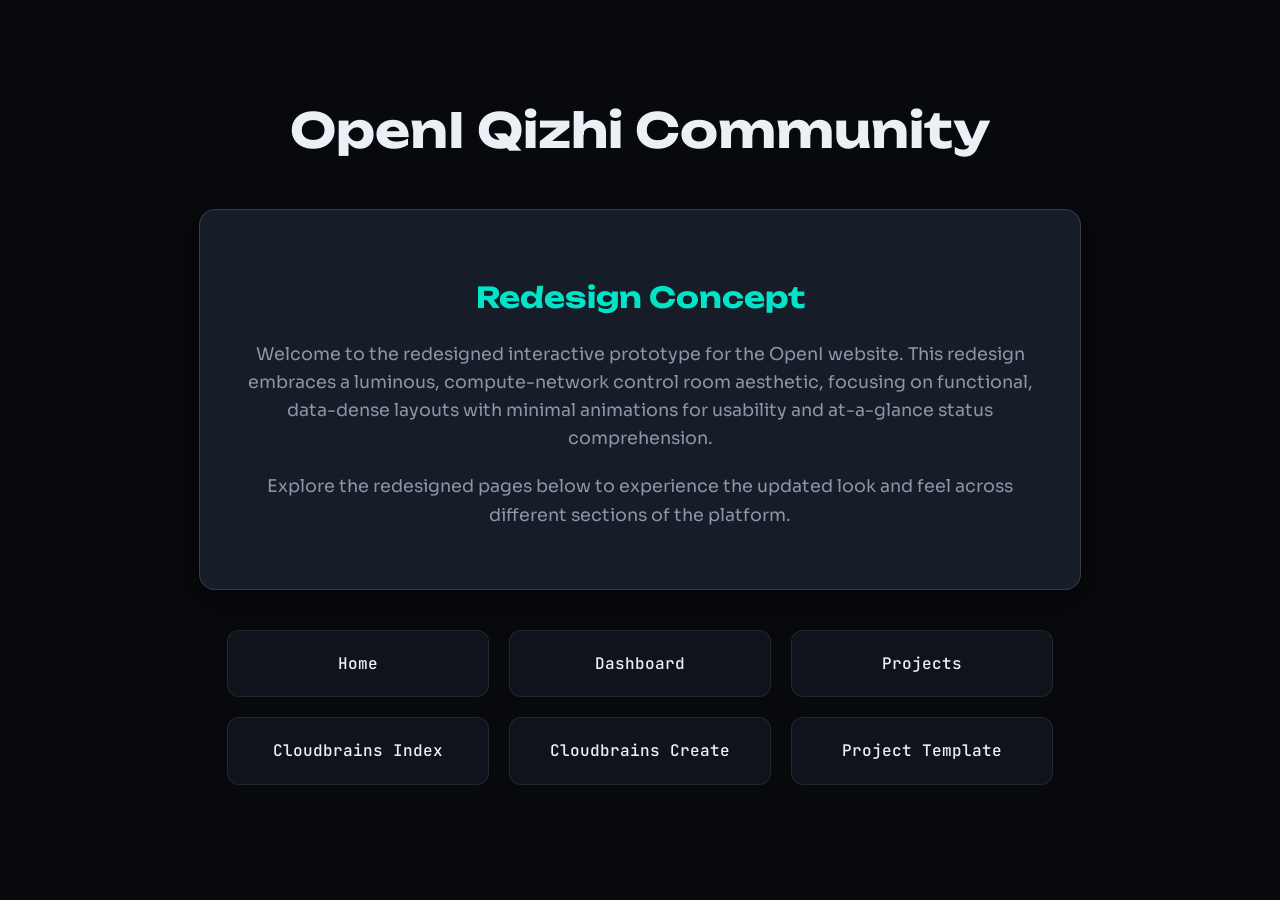
==== commit b424ec30: "Merge pull request #5 from PaddySeahorse/national-day-redesign-14074166520594534737" ====
--- a/ui/index.html
+++ b/ui/index.html
@@ -1,2031 +1,173 @@
-<!DOCTYPE html><html lang="zh-CN"><head data-suburl="">
-	<meta charset="utf-8">
-	<meta name="viewport" content="width=device-width, initial-scale=1">
-	<meta http-equiv="x-ua-compatible" content="ie=edge">
-	<title> OpenI - 启智AI开源社区提供普惠算力！</title>
-	<script src="https://hm.baidu.com/hm.js?46149a0b61fdeddfe427ff4de63794ba"></script><script>
-		if ('serviceWorker' in navigator) {
-			navigator.serviceWorker.getRegistrations().then(function(registrations) {
-				registrations.forEach(function(registration) {
-					registration.unregister();
-					console.info('ServiceWorker unregistered');
-				});
-			});
-		}
-	</script>
-	<meta name="theme-color" content="#6cc644">
-	<meta name="author" content="OpenI">
-	<meta name="description" content="OpenI启智开源社区旗下的一站式AI开发协作平台，汇聚人工智能开源项目；提供代码托管、数据共享、模型训练等AI开发流水线功能；用户可在线使用鹏城实验室搭建的鹏城云脑、中国算力网的普惠算力，包含GPU、NPU等多样化加速资源。">
-	<meta name="keywords" content="人工智能,开源社区,AI开发,普惠算力,代码托管">
-	<meta name="referrer" content="strict-origin-when-cross-origin">
-	<meta name="_csrf" content="Ku_znTflwZm1pb7luSiz6QjxOsU6MTc5MTE3Mjc4MDc4MzIzMTcyOQ">
+<!DOCTYPE html>
+<html lang="zh-CN">
+<head>
+<meta charset="UTF-8">
+<meta name="viewport" content="width=device-width, initial-scale=1.0">
+<title>OpenI Redesign Hub</title>
+<link rel="preconnect" href="https://fonts.googleapis.com">
+<link rel="preconnect" href="https://fonts.gstatic.com" crossorigin="">
+<link href="https://fonts.googleapis.com/css2?family=Unbounded:wght@300;400;500;700;900&amp;family=Sora:wght@300;400;500;600;700&amp;family=JetBrains+Mono:wght@400;500;700&amp;family=Noto+Sans+SC:wght@300;400;500;700;900&amp;family=Instrument+Serif:ital@0;1&amp;display=swap" rel="stylesheet">
+<style>
+:root{
+  --bg:        #07090C;
+  --bg-2:      #0B0E14;
+  --surface:   #0F131C;
+  --surface-2: #161C28;
+  --surface-3: #1E2533;
+  --accent:    #00E5C7;
+  --accent-soft:#13E3C0;
+  --accent-2:  #FFB347;
+  --accent-3:  #6EA8FF;
+  --magenta:   #FF6E9C;
+  --text:      #EAF0F6;
+  --text-dim:  #8B97A8;
+  --text-mute: #5C6675;
+  --border:    rgba(255,255,255,.08);
+  --border-2:  rgba(255,255,255,.14);
 
-		<meta name="_uid" content="182280" content-ext="PaddySeahorse">
+  --f-display: 'Unbounded', 'Noto Sans SC', sans-serif;
+  --f-body:    'Sora', 'Noto Sans SC', sans-serif;
+  --f-mono:    'JetBrains Mono', 'Noto Sans SC', monospace;
+  --f-serif:   'Instrument Serif', 'Noto Sans SC', serif;
+  --f-cn:      'Noto Sans SC', sans-serif;
 
-
-
-
-	<script>
-	/*
-	@licstart  The following is the entire license notice for the
-        JavaScript code in this page.
-
-	Copyright (c) 2016 The Gitea Authors
-	Copyright (c) 2015 The Gogs Authors
-
-	Permission is hereby granted, free of charge, to any person obtaining a copy
-	of this software and associated documentation files (the "Software"), to deal
-	in the Software without restriction, including without limitation the rights
-	to use, copy, modify, merge, publish, distribute, sublicense, and/or sell
-	copies of the Software, and to permit persons to whom the Software is
-	furnished to do so, subject to the following conditions:
-
-	The above copyright notice and this permission notice shall be included in
-	all copies or substantial portions of the Software.
-
-	THE SOFTWARE IS PROVIDED "AS IS", WITHOUT WARRANTY OF ANY KIND, EXPRESS OR
-	IMPLIED, INCLUDING BUT NOT LIMITED TO THE WARRANTIES OF MERCHANTABILITY,
-	FITNESS FOR A PARTICULAR PURPOSE AND NONINFRINGEMENT. IN NO EVENT SHALL THE
-	AUTHORS OR COPYRIGHT HOLDERS BE LIABLE FOR ANY CLAIM, DAMAGES OR OTHER
-	LIABILITY, WHETHER IN AN ACTION OF CONTRACT, TORT OR OTHERWISE, ARISING FROM,
-	OUT OF OR IN CONNECTION WITH THE SOFTWARE OR THE USE OR OTHER DEALINGS IN
-	THE SOFTWARE.
-	---
-	Licensing information for additional javascript libraries can be found at:
-	  {{StaticUrlPrefix}}/vendor/librejs.html
-
-	@licend  The above is the entire license notice
-        for the JavaScript code in this page.
-	*/
-	</script>
-	<script>
-		window.config = {
-			AppSubUrl: '',
-			AppVer: '6d26aa33696c7fe05e5e11fd2699d56c',
-			StaticUrlPrefix: '',
-			csrf: 'Ku_znTflwZm1pb7luSiz6QjxOsU6MTc5MTE3Mjc4MDc4MzIzMTcyOQ',
-			lang: 'zh-CN',
-			HighlightJS: false,
-			Minicolors: false,
-			SimpleMDE: false,
-			Tribute: false,
-			U2F: false,
-			Heatmap: false,
-			heatmapUser: null,
-			NotificationSettings: {
-				MinTimeout:  10000 ,
-				TimeoutStep:   10000 ,
-				MaxTimeout:  60000 ,
-				EventSourceUpdateTime:  10000 ,
-			},
-
-		};
-
-			window.sessionStorage.setItem('_csrf', 'Ku_znTflwZm1pb7luSiz6QjxOsU6MTc5MTE3Mjc4MDc4MzIzMTcyOQ');
-
-	</script>
-	<link rel="shortcut icon" href="/img/favicon.png?v=6d26aa33696c7fe05e5e11fd2699d56c">
-	<link rel="mask-icon" href="/img/openi-safari.svg?v=6d26aa33696c7fe05e5e11fd2699d56c" color="#609926">
-	<link rel="fluid-icon" href="/img/gitea-lg.png?v=6d26aa33696c7fe05e5e11fd2699d56c" title="OpenI - 启智AI开源社区提供普惠算力！">
-	<link rel="stylesheet" href="resources/vendor/assets/font-awesome/css/resources/vendor/assets/font-awesome/css/font-awesome.min.css?v=6d26aa33696c7fe05e5e11fd2699d56c">
-	<link rel="preload" as="font" href="resources/fomantic/themes/default/assets/fonts/resources/fomantic/themes/default/assets/fonts/icons.woff2" type="font/woff2" crossorigin="anonymous">
-	<link rel="preload" as="font" href="resources/fomantic/themes/default/assets/fonts/resources/fomantic/themes/default/assets/fonts/outline-resources/fomantic/themes/default/assets/fonts/icons.woff2" type="font/woff2" crossorigin="anonymous">
-
-
-
-	<link rel="stylesheet" href="resources/fomantic/resources/fomantic/semantic.min.css?v=6d26aa33696c7fe05e5e11fd2699d56c">
-	<link rel="stylesheet" href="resources/css/resources/css/index.css?v=6d26aa33696c7fe05e5e11fd2699d56c">
-	<link rel="stylesheet" href="resources/css/resources/css/vendor-libs.css?v=6d26aa33696c7fe05e5e11fd2699d56c">
-  <script src="resources/js/resources/js/vendor-libs.js?v=6d26aa33696c7fe05e5e11fd2699d56c" type="text/javascript"></script>
-
-
-
-	<meta property="og:title" content="OpenI - 启智AI开源社区提供普惠算力！">
-	<meta property="og:type" content="website">
-	<meta property="og:image" content="/img/gitea-lg.png">
-	<meta property="og:url" content="https://openi.pcl.ac.cn/">
-	<meta property="og:description" content="OpenI启智开源社区旗下的一站式AI开发协作平台，汇聚人工智能开源项目；提供代码托管、数据共享、模型训练等AI开发流水线功能；用户可在线使用鹏城实验室搭建的鹏城云脑、中国算力网的普惠算力，包含GPU、NPU等多样化加速资源。">
-
-<meta property="og:site_name" content="OpenI - 启智AI开源社区提供普惠算力！">
-
-
-
-<link rel="stylesheet" href="resources/RemixIcon_Fonts_v2.5.0/fonts/resources/RemixIcon_Fonts_v2.5.0/fonts/remixicon.css?v=6d26aa33696c7fe05e5e11fd2699d56c">
-<script src="resources/self/resources/self/func.js?v=6d26aa33696c7fe05e5e11fd2699d56c" type="text/javascript"></script>
-<script src="resources/js/resources/js/menu.js?v=6d26aa33696c7fe05e5e11fd2699d56c"></script>
-<script>
-var _hmt = _hmt || [];
-(function() {
-  var hm = document.createElement("script");
-  hm.src = "https://hm.baidu.com/hm.js?46149a0b61fdeddfe427ff4de63794ba";
-  var s = document.getElementsByTagName("script")[0];
-  s.parentNode.insertBefore(hm, s);
-})();
-</script>
-<style type="text/css">@font-face{font-family:icomoon;src:url([data-uri]);src:url([data-uri]#iefix) format("embedded-opentype"),url([data-uri]) format("truetype"),url([data-uri]) format("woff"),url(https://openi.pcl.ac.cn/js/img/icomoon.4fcffe35.svg#icomoon) format("svg");font-weight:400;font-style:normal}.vtl-icon{font-family:icomoon!important;speak:none;font-style:normal;font-weight:400;font-variant:normal;text-transform:none;line-height:1;-webkit-font-smoothing:antialiased;-moz-osx-font-smoothing:grayscale}.vtl-icon.vtl-menu-icon{margin-right:4px}.vtl-icon.vtl-menu-icon:hover{color:inherit}.vtl-icon:hover{color:#00f}.vtl-icon-file:before{content:"\e906"}.vtl-icon-folder:before{content:"\e907"}.vtl-icon-caret-down:before{content:"\e901"}.vtl-icon-caret-right:before{content:"\e900"}.vtl-icon-edit:before{content:"\e902"}.vtl-icon-folder-plus-e:before{content:"\e903"}.vtl-icon-plus:before{content:"\e904"}.vtl-icon-trash:before{content:"\e905"}.vtl-border{height:5px}.vtl-border.vtl-up{margin-top:-5px}.vtl-border.vtl-bottom,.vtl-border.vtl-up{background-color:transparent}.vtl-border.vtl-active{border-bottom:3px dashed #00f}.vtl-node-main{display:-webkit-box;display:-ms-flexbox;display:flex;-webkit-box-align:center;-ms-flex-align:center;align-items:center;padding:5px 0 5px 1rem}.vtl-node-main .vtl-input{border:none;max-width:150px;border-bottom:1px solid #00f}.vtl-node-main:hover{background-color:#f0f0f0}.vtl-node-main.vtl-active{outline:2px dashed pink}.vtl-node-main .vtl-caret{margin-left:-1rem}.vtl-node-main .vtl-operation{margin-left:2rem;letter-spacing:1px}.vtl-item{cursor:pointer}.vtl-tree-margin{margin-left:2em}</style></head>
-<body><div style="display: none;"><svg xmlns="http://www.w3.org/2000/svg" xmlns:xlink="http://www.w3.org/1999/xlink"><defs><symbol viewBox="0 0 16 16" id="octicon-alert"><path fill-rule="evenodd" d="M8.893 1.5c-.183-.31-.52-.5-.887-.5s-.703.19-.886.5L.138 13.499a.98.98 0 000 1.001c.193.31.53.501.886.501h13.964c.367 0 .704-.19.877-.5a1.03 1.03 0 00.01-1.002L8.893 1.5zm.133 11.497H6.987v-2.003h2.039v2.003zm0-3.004H6.987V5.987h2.039v4.006z"></path></symbol><symbol viewBox="0 0 14 16" id="octicon-archive"><path fill-rule="evenodd" d="M13 2H1v2h12V2zM0 4a1 1 0 001 1v9a1 1 0 001 1h10a1 1 0 001-1V5a1 1 0 001-1V2a1 1 0 00-1-1H1a1 1 0 00-1 1v2zm2 1h10v9H2V5zm2 3h6V7H4v1z"></path></symbol><symbol viewBox="0 0 20 16" id="octicon-arrow-both"><path d="M0 8l6-5v3h8V3l6 5-6 5v-3H6v3L0 8z"></path></symbol><symbol viewBox="0 0 10 16" id="octicon-arrow-down"><path fill-rule="evenodd" d="M7 7V3H3v4H0l5 6 5-6H7z"></path></symbol><symbol viewBox="0 0 10 16" id="octicon-arrow-left"><path fill-rule="evenodd" d="M6 3L0 8l6 5v-3h4V6H6V3z"></path></symbol><symbol viewBox="0 0 10 16" id="octicon-arrow-right"><path fill-rule="evenodd" d="M10 8L4 3v3H0v4h4v3l6-5z"></path></symbol><symbol viewBox="0 0 6 16" id="octicon-arrow-small-down"><path fill-rule="evenodd" d="M4 7V5H2v2H0l3 4 3-4H4z"></path></symbol><symbol viewBox="0 0 6 16" id="octicon-arrow-small-left"><path fill-rule="evenodd" d="M4 7V5L0 8l4 3V9h2V7H4z"></path></symbol><symbol viewBox="0 0 6 16" id="octicon-arrow-small-right"><path fill-rule="evenodd" d="M6 8L2 5v2H0v2h2v2l4-3z"></path></symbol><symbol viewBox="0 0 6 16" id="octicon-arrow-small-up"><path fill-rule="evenodd" d="M3 5L0 9h2v2h2V9h2L3 5z"></path></symbol><symbol viewBox="0 0 10 16" id="octicon-arrow-up"><path fill-rule="evenodd" d="M5 3L0 9h3v4h4V9h3L5 3z"></path></symbol><symbol viewBox="0 0 16 16" id="octicon-beaker"><path fill-rule="evenodd" d="M14.38 14.59L11 7V3h1V2H3v1h1v4L.63 14.59A1 1 0 001.54 16h11.94c.72 0 1.2-.75.91-1.41h-.01zM3.75 10L5 7V3h5v4l1.25 3h-7.5zM8 8h1v1H8V8zM7 7H6V6h1v1zm0-3h1v1H7V4zm0-3H6V0h1v1z"></path></symbol><symbol viewBox="0 0 15 16" id="octicon-bell"><path fill-rule="evenodd" d="M14 12v1H0v-1l.73-.58c.77-.77.81-2.55 1.19-4.42C2.69 3.23 6 2 6 2c0-.55.45-1 1-1s1 .45 1 1c0 0 3.39 1.23 4.16 5 .38 1.88.42 3.66 1.19 4.42l.66.58H14zm-7 4c1.11 0 2-.89 2-2H5c0 1.11.89 2 2 2z"></path></symbol><symbol viewBox="0 0 10 16" id="octicon-bold"><path fill-rule="evenodd" d="M1 2h3.83c2.48 0 4.3.75 4.3 2.95 0 1.14-.63 2.23-1.67 2.61v.06c1.33.3 2.3 1.23 2.3 2.86 0 2.39-1.97 3.52-4.61 3.52H1V2zm3.66 4.95c1.67 0 2.38-.66 2.38-1.69 0-1.17-.78-1.61-2.34-1.61H3.13v3.3h1.53zm.27 5.39c1.77 0 2.75-.64 2.75-1.98 0-1.27-.95-1.81-2.75-1.81h-1.8v3.8h1.8v-.01z"></path></symbol><symbol viewBox="0 0 16 16" id="octicon-book"><path fill-rule="evenodd" d="M3 5h4v1H3V5zm0 3h4V7H3v1zm0 2h4V9H3v1zm11-5h-4v1h4V5zm0 2h-4v1h4V7zm0 2h-4v1h4V9zm2-6v9c0 .55-.45 1-1 1H9.5l-1 1-1-1H2c-.55 0-1-.45-1-1V3c0-.55.45-1 1-1h5.5l1 1 1-1H15c.55 0 1 .45 1 1zm-8 .5L7.5 3H2v9h6V3.5zm7-.5H9.5l-.5.5V12h6V3z"></path></symbol><symbol viewBox="0 0 10 16" id="octicon-bookmark"><path fill-rule="evenodd" d="M9 0H1C.27 0 0 .27 0 1v15l5-3.09L10 16V1c0-.73-.27-1-1-1zm-.78 4.25L6.36 5.61l.72 2.16c.06.22-.02.28-.2.17L5 6.6 3.12 7.94c-.19.11-.25.05-.2-.17l.72-2.16-1.86-1.36c-.17-.16-.14-.23.09-.23l2.3-.03.7-2.16h.25l.7 2.16 2.3.03c.23 0 .27.08.09.23h.01z"></path></symbol><symbol viewBox="0 0 14 16" id="octicon-briefcase"><path fill-rule="evenodd" d="M9 4V3c0-.55-.45-1-1-1H6c-.55 0-1 .45-1 1v1H1c-.55 0-1 .45-1 1v8c0 .55.45 1 1 1h12c.55 0 1-.45 1-1V5c0-.55-.45-1-1-1H9zM6 3h2v1H6V3zm7 6H8v1H6V9H1V5h1v3h10V5h1v4z"></path></symbol><symbol viewBox="0 0 16 16" id="octicon-broadcast"><path fill-rule="evenodd" d="M9 9H8c.55 0 1-.45 1-1V7c0-.55-.45-1-1-1H7c-.55 0-1 .45-1 1v1c0 .55.45 1 1 1H6c-.55 0-1 .45-1 1v2h1v3c0 .55.45 1 1 1h1c.55 0 1-.45 1-1v-3h1v-2c0-.55-.45-1-1-1zM7 7h1v1H7V7zm2 4H8v4H7v-4H6v-1h3v1zm2.09-3.5c0-1.98-1.61-3.59-3.59-3.59A3.593 3.593 0 004 8.31v1.98c-.61-.77-1-1.73-1-2.8 0-2.48 2.02-4.5 4.5-4.5S12 5.01 12 7.49c0 1.06-.39 2.03-1 2.8V8.31c.06-.27.09-.53.09-.81zm3.91 0c0 2.88-1.63 5.38-4 6.63v-1.05a6.553 6.553 0 003.09-5.58A6.59 6.59 0 007.5.91 6.59 6.59 0 00.91 7.5c0 2.36 1.23 4.42 3.09 5.58v1.05A7.497 7.497 0 017.5 0C11.64 0 15 3.36 15 7.5z"></path></symbol><symbol viewBox="0 0 14 16" id="octicon-browser"><path fill-rule="evenodd" d="M5 3h1v1H5V3zM3 3h1v1H3V3zM1 3h1v1H1V3zm12 10H1V5h12v8zm0-9H7V3h6v1zm1-1c0-.55-.45-1-1-1H1c-.55 0-1 .45-1 1v10c0 .55.45 1 1 1h12c.55 0 1-.45 1-1V3z"></path></symbol><symbol viewBox="0 0 16 16" id="octicon-bug"><path fill-rule="evenodd" d="M11 10h3V9h-3V8l3.17-1.03-.34-.94L11 7V6c0-.55-.45-1-1-1V4c0-.48-.36-.88-.83-.97L10.2 2H12V1H9.8l-2 2h-.59L5.2 1H3v1h1.8l1.03 1.03C5.36 3.12 5 3.51 5 4v1c-.55 0-1 .45-1 1v1l-2.83-.97-.34.94L4 8v1H1v1h3v1L.83 12.03l.34.94L4 12v1c0 .55.45 1 1 1h1l1-1V6h1v7l1 1h1c.55 0 1-.45 1-1v-1l2.83.97.34-.94L11 11v-1zM9 5H6V4h3v1z"></path></symbol><symbol viewBox="0 0 14 16" id="octicon-calendar"><path fill-rule="evenodd" d="M13 2h-1v1.5c0 .28-.22.5-.5.5h-2c-.28 0-.5-.22-.5-.5V2H6v1.5c0 .28-.22.5-.5.5h-2c-.28 0-.5-.22-.5-.5V2H2c-.55 0-1 .45-1 1v11c0 .55.45 1 1 1h11c.55 0 1-.45 1-1V3c0-.55-.45-1-1-1zm0 12H2V5h11v9zM5 3H4V1h1v2zm6 0h-1V1h1v2zM6 7H5V6h1v1zm2 0H7V6h1v1zm2 0H9V6h1v1zm2 0h-1V6h1v1zM4 9H3V8h1v1zm2 0H5V8h1v1zm2 0H7V8h1v1zm2 0H9V8h1v1zm2 0h-1V8h1v1zm-8 2H3v-1h1v1zm2 0H5v-1h1v1zm2 0H7v-1h1v1zm2 0H9v-1h1v1zm2 0h-1v-1h1v1zm-8 2H3v-1h1v1zm2 0H5v-1h1v1zm2 0H7v-1h1v1zm2 0H9v-1h1v1z"></path></symbol><symbol viewBox="0 0 12 16" id="octicon-check"><path fill-rule="evenodd" d="M12 5l-8 8-4-4 1.5-1.5L4 10l6.5-6.5L12 5z"></path></symbol><symbol viewBox="0 0 16 16" id="octicon-checklist"><path fill-rule="evenodd" d="M16 8.5l-6 6-3-3L8.5 10l1.5 1.5L14.5 7 16 8.5zM5.7 12.2l.8.8H2c-.55 0-1-.45-1-1V3c0-.55.45-1 1-1h7c.55 0 1 .45 1 1v6.5l-.8-.8c-.39-.39-1.03-.39-1.42 0L5.7 10.8a.996.996 0 000 1.41v-.01zM4 4h5V3H4v1zm0 2h5V5H4v1zm0 2h3V7H4v1zM3 9H2v1h1V9zm0-2H2v1h1V7zm0-2H2v1h1V5zm0-2H2v1h1V3z"></path></symbol><symbol viewBox="0 0 10 16" id="octicon-chevron-down"><path fill-rule="evenodd" d="M5 11L0 6l1.5-1.5L5 8.25 8.5 4.5 10 6l-5 5z"></path></symbol><symbol viewBox="0 0 8 16" id="octicon-chevron-left"><path fill-rule="evenodd" d="M5.5 3L7 4.5 3.25 8 7 11.5 5.5 13l-5-5 5-5z"></path></symbol><symbol viewBox="0 0 8 16" id="octicon-chevron-right"><path fill-rule="evenodd" d="M7.5 8l-5 5L1 11.5 4.75 8 1 4.5 2.5 3l5 5z"></path></symbol><symbol viewBox="0 0 10 16" id="octicon-chevron-up"><path fill-rule="evenodd" d="M10 10l-1.5 1.5L5 7.75 1.5 11.5 0 10l5-5 5 5z"></path></symbol><symbol viewBox="0 0 14 16" id="octicon-circle-slash"><path fill-rule="evenodd" d="M7 1C3.14 1 0 4.14 0 8s3.14 7 7 7 7-3.14 7-7-3.14-7-7-7zm0 1.3c1.3 0 2.5.44 3.47 1.17l-8 8A5.755 5.755 0 011.3 8c0-3.14 2.56-5.7 5.7-5.7zm0 11.41c-1.3 0-2.5-.44-3.47-1.17l8-8c.73.97 1.17 2.17 1.17 3.47 0 3.14-2.56 5.7-5.7 5.7z"></path></symbol><symbol viewBox="0 0 14 16" id="octicon-circuit-board"><path fill-rule="evenodd" d="M3 5c0-.55.45-1 1-1s1 .45 1 1-.45 1-1 1-1-.45-1-1zm8 0c0-.55-.45-1-1-1s-1 .45-1 1 .45 1 1 1 1-.45 1-1zm0 6c0-.55-.45-1-1-1s-1 .45-1 1 .45 1 1 1 1-.45 1-1zm2-10H5v2.17c.36.19.64.47.83.83h2.34c.42-.78 1.33-1.28 2.34-1.05.75.19 1.36.8 1.53 1.55.31 1.38-.72 2.59-2.05 2.59-.8 0-1.48-.44-1.83-1.09H5.83c-.42.8-1.33 1.28-2.34 1.03-.73-.17-1.34-.78-1.52-1.52C1.72 4.49 2.2 3.59 3 3.17V1H1c-.55 0-1 .45-1 1v12c0 .55.45 1 1 1l5-5h2.17c.42-.78 1.33-1.28 2.34-1.05.75.19 1.36.8 1.53 1.55.31 1.38-.72 2.59-2.05 2.59-.8 0-1.48-.44-1.83-1.09H6.99L4 15h9c.55 0 1-.45 1-1V2c0-.55-.45-1-1-1z"></path></symbol><symbol viewBox="0 0 14 16" id="octicon-clippy"><path fill-rule="evenodd" d="M2 13h4v1H2v-1zm5-6H2v1h5V7zm2 3V8l-3 3 3 3v-2h5v-2H9zM4.5 9H2v1h2.5V9zM2 12h2.5v-1H2v1zm9 1h1v2c-.02.28-.11.52-.3.7-.19.18-.42.28-.7.3H1c-.55 0-1-.45-1-1V4c0-.55.45-1 1-1h3c0-1.11.89-2 2-2 1.11 0 2 .89 2 2h3c.55 0 1 .45 1 1v5h-1V6H1v9h10v-2zM2 5h8c0-.55-.45-1-1-1H8c-.55 0-1-.45-1-1s-.45-1-1-1-1 .45-1 1-.45 1-1 1H3c-.55 0-1 .45-1 1z"></path></symbol><symbol viewBox="0 0 14 16" id="octicon-clock"><path fill-rule="evenodd" d="M8 8h3v2H7c-.55 0-1-.45-1-1V4h2v4zM7 2.3c3.14 0 5.7 2.56 5.7 5.7s-2.56 5.7-5.7 5.7A5.71 5.71 0 011.3 8c0-3.14 2.56-5.7 5.7-5.7zM7 1C3.14 1 0 4.14 0 8s3.14 7 7 7 7-3.14 7-7-3.14-7-7-7z"></path></symbol><symbol viewBox="0 0 16 16" id="octicon-cloud-download"><path fill-rule="evenodd" d="M9 12h2l-3 3-3-3h2V7h2v5zm3-8c0-.44-.91-3-4.5-3C5.08 1 3 2.92 3 5 1.02 5 0 6.52 0 8c0 1.53 1 3 3 3h3V9.7H3C1.38 9.7 1.3 8.28 1.3 8c0-.17.05-1.7 1.7-1.7h1.3V5c0-1.39 1.56-2.7 3.2-2.7 2.55 0 3.13 1.55 3.2 1.8v1.2H12c.81 0 2.7.22 2.7 2.2 0 2.09-2.25 2.2-2.7 2.2h-2V11h2c2.08 0 4-1.16 4-3.5C16 5.06 14.08 4 12 4z"></path></symbol><symbol viewBox="0 0 16 16" id="octicon-cloud-upload"><path fill-rule="evenodd" d="M7 9H5l3-3 3 3H9v5H7V9zm5-4c0-.44-.91-3-4.5-3C5.08 2 3 3.92 3 6 1.02 6 0 7.52 0 9c0 1.53 1 3 3 3h3v-1.3H3c-1.62 0-1.7-1.42-1.7-1.7 0-.17.05-1.7 1.7-1.7h1.3V6c0-1.39 1.56-2.7 3.2-2.7 2.55 0 3.13 1.55 3.2 1.8v1.2H12c.81 0 2.7.22 2.7 2.2 0 2.09-2.25 2.2-2.7 2.2h-2V12h2c2.08 0 4-1.16 4-3.5C16 6.06 14.08 5 12 5z"></path></symbol><symbol viewBox="0 0 14 16" id="octicon-code"><path fill-rule="evenodd" d="M9.5 3L8 4.5 11.5 8 8 11.5 9.5 13 14 8 9.5 3zm-5 0L0 8l4.5 5L6 11.5 2.5 8 6 4.5 4.5 3z"></path></symbol><symbol viewBox="0 0 16 16" id="octicon-comment"><path fill-rule="evenodd" d="M14 1H2c-.55 0-1 .45-1 1v8c0 .55.45 1 1 1h2v3.5L7.5 11H14c.55 0 1-.45 1-1V2c0-.55-.45-1-1-1zm0 9H7l-2 2v-2H2V2h12v8z"></path></symbol><symbol viewBox="0 0 16 16" id="octicon-comment-discussion"><path fill-rule="evenodd" d="M15 1H6c-.55 0-1 .45-1 1v2H1c-.55 0-1 .45-1 1v6c0 .55.45 1 1 1h1v3l3-3h4c.55 0 1-.45 1-1V9h1l3 3V9h1c.55 0 1-.45 1-1V2c0-.55-.45-1-1-1zM9 11H4.5L3 12.5V11H1V5h4v3c0 .55.45 1 1 1h3v2zm6-3h-2v1.5L11.5 8H6V2h9v6z"></path></symbol><symbol viewBox="0 0 16 16" id="octicon-credit-card"><path fill-rule="evenodd" d="M12 9H2V8h10v1zm4-6v9c0 .55-.45 1-1 1H1c-.55 0-1-.45-1-1V3c0-.55.45-1 1-1h14c.55 0 1 .45 1 1zm-1 3H1v6h14V6zm0-3H1v1h14V3zm-9 7H2v1h4v-1z"></path></symbol><symbol viewBox="0 0 8 16" id="octicon-dash"><path fill-rule="evenodd" d="M0 7v2h8V7H0z"></path></symbol><symbol viewBox="0 0 16 16" id="octicon-dashboard"><path fill-rule="evenodd" d="M9 5H8V4h1v1zm4 3h-1v1h1V8zM6 5H5v1h1V5zM5 8H4v1h1V8zm11-5.5l-.5-.5L9 7c-.06-.02-1 0-1 0-.55 0-1 .45-1 1v1c0 .55.45 1 1 1h1c.55 0 1-.45 1-1v-.92l6-5.58zm-1.59 4.09c.19.61.3 1.25.3 1.91 0 3.42-2.78 6.2-6.2 6.2-3.42 0-6.21-2.78-6.21-6.2 0-3.42 2.78-6.2 6.2-6.2 1.2 0 2.31.34 3.27.94l.94-.94A7.459 7.459 0 008.51 1C4.36 1 1 4.36 1 8.5 1 12.64 4.36 16 8.5 16c4.14 0 7.5-3.36 7.5-7.5 0-1.03-.2-2.02-.59-2.91l-1 1z"></path></symbol><symbol viewBox="0 0 12 16" id="octicon-database"><path fill-rule="evenodd" d="M6 15c-3.31 0-6-.9-6-2v-2c0-.17.09-.34.21-.5.67.86 3 1.5 5.79 1.5s5.12-.64 5.79-1.5c.13.16.21.33.21.5v2c0 1.1-2.69 2-6 2zm0-4c-3.31 0-6-.9-6-2V7c0-.11.04-.21.09-.31.03-.06.07-.13.12-.19C.88 7.36 3.21 8 6 8s5.12-.64 5.79-1.5c.05.06.09.13.12.19.05.1.09.21.09.31v2c0 1.1-2.69 2-6 2zm0-4c-3.31 0-6-.9-6-2V3c0-1.1 2.69-2 6-2s6 .9 6 2v2c0 1.1-2.69 2-6 2zm0-5c-2.21 0-4 .45-4 1s1.79 1 4 1 4-.45 4-1-1.79-1-4-1z"></path></symbol><symbol viewBox="0 0 16 16" id="octicon-dependent"><path d="M1 1h7.5l2 2H9L8 2H1v12h10v-1h1v1c0 .55-.45 1-1 1H1c-.55 0-1-.45-1-1V2c0-.55.45-1 1-1zm9 6h3v1h-3V7zm2 2h-2v1h2V9zM8.583 4h4.375L15 6v5.429a.58.58 0 01-.583.571H8.583A.58.58 0 018 11.429V10h1v1h5V6.5L12.5 5H9v1H8V4.571A.58.58 0 018.583 4zM9.5 7H6.667V5l-4 3 4 3V9H9.5V7z"></path></symbol><symbol viewBox="0 0 16 16" id="octicon-desktop-download"><path fill-rule="evenodd" d="M4 6h3V0h2v6h3l-4 4-4-4zm11-4h-4v1h4v8H1V3h4V2H1c-.55 0-1 .45-1 1v9c0 .55.45 1 1 1h5.34c-.25.61-.86 1.39-2.34 2h8c-1.48-.61-2.09-1.39-2.34-2H15c.55 0 1-.45 1-1V3c0-.55-.45-1-1-1z"></path></symbol><symbol viewBox="0 0 16 16" id="octicon-device-camera"><path fill-rule="evenodd" d="M15 3H7c0-.55-.45-1-1-1H2c-.55 0-1 .45-1 1-.55 0-1 .45-1 1v9c0 .55.45 1 1 1h14c.55 0 1-.45 1-1V4c0-.55-.45-1-1-1zM6 5H2V4h4v1zm4.5 7C8.56 12 7 10.44 7 8.5S8.56 5 10.5 5 14 6.56 14 8.5 12.44 12 10.5 12zM13 8.5c0 1.38-1.13 2.5-2.5 2.5S8 9.87 8 8.5 9.13 6 10.5 6 13 7.13 13 8.5z"></path></symbol><symbol viewBox="0 0 16 16" id="octicon-device-camera-video"><path fill-rule="evenodd" d="M15.2 2.09L10 5.72V3c0-.55-.45-1-1-1H1c-.55 0-1 .45-1 1v9c0 .55.45 1 1 1h8c.55 0 1-.45 1-1V9.28l5.2 3.63c.33.23.8 0 .8-.41v-10c0-.41-.47-.64-.8-.41z"></path></symbol><symbol viewBox="0 0 16 16" id="octicon-device-desktop"><path fill-rule="evenodd" d="M15 2H1c-.55 0-1 .45-1 1v9c0 .55.45 1 1 1h5.34c-.25.61-.86 1.39-2.34 2h8c-1.48-.61-2.09-1.39-2.34-2H15c.55 0 1-.45 1-1V3c0-.55-.45-1-1-1zm0 9H1V3h14v8z"></path></symbol><symbol viewBox="0 0 10 16" id="octicon-device-mobile"><path fill-rule="evenodd" d="M9 0H1C.45 0 0 .45 0 1v14c0 .55.45 1 1 1h8c.55 0 1-.45 1-1V1c0-.55-.45-1-1-1zM5 15.3c-.72 0-1.3-.58-1.3-1.3 0-.72.58-1.3 1.3-1.3.72 0 1.3.58 1.3 1.3 0 .72-.58 1.3-1.3 1.3zM9 12H1V2h8v10z"></path></symbol><symbol viewBox="0 0 13 16" id="octicon-diff"><path fill-rule="evenodd" d="M6 7h2v1H6v2H5V8H3V7h2V5h1v2zm-3 6h5v-1H3v1zM7.5 2L11 5.5V15c0 .55-.45 1-1 1H1c-.55 0-1-.45-1-1V3c0-.55.45-1 1-1h6.5zM10 6L7 3H1v12h9V6zM8.5 0H3v1h5l4 4v8h1V4.5L8.5 0z"></path></symbol><symbol viewBox="0 0 14 16" id="octicon-diff-added"><path fill-rule="evenodd" d="M13 1H1c-.55 0-1 .45-1 1v12c0 .55.45 1 1 1h12c.55 0 1-.45 1-1V2c0-.55-.45-1-1-1zm0 13H1V2h12v12zM6 9H3V7h3V4h2v3h3v2H8v3H6V9z"></path></symbol><symbol viewBox="0 0 14 16" id="octicon-diff-ignored"><path fill-rule="evenodd" d="M13 1H1c-.55 0-1 .45-1 1v12c0 .55.45 1 1 1h12c.55 0 1-.45 1-1V2c0-.55-.45-1-1-1zm0 13H1V2h12v12zm-8.5-2H3v-1.5L9.5 4H11v1.5L4.5 12z"></path></symbol><symbol viewBox="0 0 14 16" id="octicon-diff-modified"><path fill-rule="evenodd" d="M13 1H1c-.55 0-1 .45-1 1v12c0 .55.45 1 1 1h12c.55 0 1-.45 1-1V2c0-.55-.45-1-1-1zm0 13H1V2h12v12zM4 8c0-1.66 1.34-3 3-3s3 1.34 3 3-1.34 3-3 3-3-1.34-3-3z"></path></symbol><symbol viewBox="0 0 14 16" id="octicon-diff-removed"><path fill-rule="evenodd" d="M13 1H1c-.55 0-1 .45-1 1v12c0 .55.45 1 1 1h12c.55 0 1-.45 1-1V2c0-.55-.45-1-1-1zm0 13H1V2h12v12zm-2-5H3V7h8v2z"></path></symbol><symbol viewBox="0 0 14 16" id="octicon-diff-renamed"><path fill-rule="evenodd" d="M6 9H3V7h3V4l5 4-5 4V9zm8-7v12c0 .55-.45 1-1 1H1c-.55 0-1-.45-1-1V2c0-.55.45-1 1-1h12c.55 0 1 .45 1 1zm-1 0H1v12h12V2z"></path></symbol><symbol viewBox="0 0 12 16" id="octicon-ellipsis"><path fill-rule="evenodd" d="M11 5H1c-.55 0-1 .45-1 1v4c0 .55.45 1 1 1h10c.55 0 1-.45 1-1V6c0-.55-.45-1-1-1zM4 9H2V7h2v2zm3 0H5V7h2v2zm3 0H8V7h2v2z"></path></symbol><symbol viewBox="0 0 16 16" id="octicon-eye"><path fill-rule="evenodd" d="M8.06 2C3 2 0 8 0 8s3 6 8.06 6C13 14 16 8 16 8s-3-6-7.94-6zM8 12c-2.2 0-4-1.78-4-4 0-2.2 1.8-4 4-4 2.22 0 4 1.8 4 4 0 2.22-1.78 4-4 4zm2-4c0 1.11-.89 2-2 2-1.11 0-2-.89-2-2 0-1.11.89-2 2-2 1.11 0 2 .89 2 2z"></path></symbol><symbol viewBox="0 0 16 14" id="octicon-eye-closed"><path fill-rule="evenodd" d="M14.822.854a.5.5 0 10-.707-.708l-2.11 2.11C10.89 1.483 9.565.926 8.06.926c-5.06 0-8.06 6-8.06 6s1.162 2.323 3.258 4.078l-2.064 2.065a.5.5 0 10.707.707L14.822.854zM4.86 9.403L6.292 7.97A1.999 1.999 0 016 6.925c0-1.11.89-2 2-2 .384 0 .741.106 1.045.292l1.433-1.433A3.98 3.98 0 008 2.925c-2.2 0-4 1.8-4 4 0 .938.321 1.798.859 2.478zm7.005-3.514l1.993-1.992A14.873 14.873 0 0116 6.925s-3 6-7.94 6a6.609 6.609 0 01-2.661-.57l1.565-1.566c.33.089.678.136 1.036.136 2.22 0 4-1.78 4-4 0-.358-.047-.705-.136-1.036zM9.338 8.415l.152-.151a1.996 1.996 0 01-.152.151z"></path></symbol><symbol viewBox="0 0 12 16" id="octicon-file"><path fill-rule="evenodd" d="M6 5H2V4h4v1zM2 8h7V7H2v1zm0 2h7V9H2v1zm0 2h7v-1H2v1zm10-7.5V14c0 .55-.45 1-1 1H1c-.55 0-1-.45-1-1V2c0-.55.45-1 1-1h7.5L12 4.5zM11 5L8 2H1v12h10V5z"></path></symbol><symbol viewBox="0 0 12 16" id="octicon-file-binary"><path fill-rule="evenodd" d="M4 12h1v1H2v-1h1v-2H2V9h2v3zm8-7.5V14c0 .55-.45 1-1 1H1c-.55 0-1-.45-1-1V2c0-.55.45-1 1-1h7.5L12 4.5zM11 5L8 2H1v12h10V5zM8 4H6v1h1v2H6v1h3V7H8V4zM2 4h3v4H2V4zm1 3h1V5H3v2zm3 2h3v4H6V9zm1 3h1v-2H7v2z"></path></symbol><symbol viewBox="0 0 12 16" id="octicon-file-code"><path fill-rule="evenodd" d="M8.5 1H1c-.55 0-1 .45-1 1v12c0 .55.45 1 1 1h10c.55 0 1-.45 1-1V4.5L8.5 1zM11 14H1V2h7l3 3v9zM5 6.98L3.5 8.5 5 10l-.5 1L2 8.5 4.5 6l.5.98zM7.5 6L10 8.5 7.5 11l-.5-.98L8.5 8.5 7 7l.5-1z"></path></symbol><symbol viewBox="0 0 14 16" id="octicon-file-directory"><path fill-rule="evenodd" d="M13 4H7V3c0-.66-.31-1-1-1H1c-.55 0-1 .45-1 1v10c0 .55.45 1 1 1h12c.55 0 1-.45 1-1V5c0-.55-.45-1-1-1zM6 4H1V3h5v1z"></path></symbol><symbol viewBox="0 0 12 16" id="octicon-file-media"><path fill-rule="evenodd" d="M6 5h2v2H6V5zm6-.5V14c0 .55-.45 1-1 1H1c-.55 0-1-.45-1-1V2c0-.55.45-1 1-1h7.5L12 4.5zM11 5L8 2H1v11l3-5 2 4 2-2 3 3V5z"></path></symbol><symbol viewBox="0 0 12 16" id="octicon-file-pdf"><path fill-rule="evenodd" d="M8.5 1H1a1 1 0 00-1 1v12a1 1 0 001 1h10a1 1 0 001-1V4.5L8.5 1zM1 2h4a.68.68 0 00-.31.2 1.08 1.08 0 00-.23.47 4.22 4.22 0 00-.09 1.47c.06.609.173 1.211.34 1.8A21.78 21.78 0 013.6 8.6c-.5 1-.8 1.66-.91 1.84a7.156 7.156 0 00-.69.3c-.362.165-.699.38-1 .64V2zm4.42 4.8a5.65 5.65 0 001.17 2.09c.275.237.595.417.94.53-.64.09-1.23.2-1.81.33-.618.15-1.223.347-1.81.59s.22-.44.61-1.25c.365-.74.67-1.51.91-2.3l-.01.01zM11 14H1.5a.743.743 0 01-.17 0 2.12 2.12 0 00.73-.44 10.14 10.14 0 001.78-2.38c.31-.13.58-.23.81-.31l.42-.14c.45-.13.94-.23 1.44-.33s1-.16 1.48-.2c.447.216.912.394 1.39.53.403.11.814.188 1.23.23h.38V14H11zm0-4.86a3.743 3.743 0 00-.64-.28 4.221 4.221 0 00-.75-.11c-.411.003-.822.03-1.23.08a3 3 0 01-1-.64 6.07 6.07 0 01-1.29-2.33c.111-.661.178-1.33.2-2 .02-.25.02-.5 0-.75a1.05 1.05 0 00-.2-.88.82.82 0 00-.61-.23H8l3 3v4.14z"></path></symbol><symbol viewBox="0 0 14 16" id="octicon-file-submodule"><path fill-rule="evenodd" d="M10 7H4v7h9c.55 0 1-.45 1-1V8h-4V7zM9 9H5V8h4v1zm4-5H7V3c0-.66-.31-1-1-1H1c-.55 0-1 .45-1 1v10c0 .55.45 1 1 1h2V7c0-.55.45-1 1-1h6c.55 0 1 .45 1 1h3V5c0-.55-.45-1-1-1zM6 4H1V3h5v1z"></path></symbol><symbol viewBox="0 0 14 16" id="octicon-file-symlink-directory"><path fill-rule="evenodd" d="M13 4H7V3c0-.66-.31-1-1-1H1c-.55 0-1 .45-1 1v10c0 .55.45 1 1 1h12c.55 0 1-.45 1-1V5c0-.55-.45-1-1-1zM1 3h5v1H1V3zm6 9v-2c-.98-.02-1.84.22-2.55.7-.71.48-1.19 1.25-1.45 2.3.02-1.64.39-2.88 1.13-3.73C4.86 8.43 5.82 8 7.01 8V6l4 3-4 3H7z"></path></symbol><symbol viewBox="0 0 12 16" id="octicon-file-symlink-file"><path fill-rule="evenodd" d="M8.5 1H1c-.55 0-1 .45-1 1v12c0 .55.45 1 1 1h10c.55 0 1-.45 1-1V4.5L8.5 1zM11 14H1V2h7l3 3v9zM6 4.5l4 3-4 3v-2c-.98-.02-1.84.22-2.55.7-.71.48-1.19 1.25-1.45 2.3.02-1.64.39-2.88 1.13-3.73.73-.84 1.69-1.27 2.88-1.27v-2H6z"></path></symbol><symbol viewBox="0 0 12 16" id="octicon-file-zip"><path fill-rule="evenodd" d="M8.5 1H1a1 1 0 00-1 1v12a1 1 0 001 1h10a1 1 0 001-1V4.5L8.5 1zM11 14H1V2h3v1h1V2h3l3 3v9zM5 4V3h1v1H5zM4 4h1v1H4V4zm1 2V5h1v1H5zM4 6h1v1H4V6zm1 2V7h1v1H5zM4 9.28A2 2 0 003 11v1h4v-1a2 2 0 00-2-2V8H4v1.28zM6 10v1H4v-1h2z"></path></symbol><symbol viewBox="0 0 12 16" id="octicon-flame"><path fill-rule="evenodd" d="M5.05.31c.81 2.17.41 3.38-.52 4.31C3.55 5.67 1.98 6.45.9 7.98c-1.45 2.05-1.7 6.53 3.53 7.7-2.2-1.16-2.67-4.52-.3-6.61-.61 2.03.53 3.33 1.94 2.86 1.39-.47 2.3.53 2.27 1.67-.02.78-.31 1.44-1.13 1.81 3.42-.59 4.78-3.42 4.78-5.56 0-2.84-2.53-3.22-1.25-5.61-1.52.13-2.03 1.13-1.89 2.75.09 1.08-1.02 1.8-1.86 1.33-.67-.41-.66-1.19-.06-1.78C8.18 5.31 8.68 2.45 5.05.32L5.03.3l.02.01z"></path></symbol><symbol viewBox="0 0 14 16" id="octicon-fold"><path fill-rule="evenodd" d="M7 9l3 3H8v3H6v-3H4l3-3zm3-6H8V0H6v3H4l3 3 3-3zm4 2c0-.55-.45-1-1-1h-2.5l-1 1h3l-2 2h-7l-2-2h3l-1-1H1c-.55 0-1 .45-1 1l2.5 2.5L0 10c0 .55.45 1 1 1h2.5l1-1h-3l2-2h7l2 2h-3l1 1H13c.55 0 1-.45 1-1l-2.5-2.5L14 5z"></path></symbol><symbol viewBox="0 0 14 16" id="octicon-fold-down"><path fill-rule="evenodd" d="M4 11l3 3 3-3H8V5H6v6H4zm-4 0c0 .55.45 1 1 1h2.5l-1-1h-1l2-2H5V8H3.5l-2-2H5V5H1c-.55 0-1 .45-1 1l2.5 2.5L0 11zm10.5-2H9V8h1.5l2-2H9V5h4c.55 0 1 .45 1 1l-2.5 2.5L14 11c0 .55-.45 1-1 1h-2.5l1-1h1l-2-2z"></path></symbol><symbol viewBox="0 0 14 16" id="octicon-fold-up"><path fill-rule="evenodd" d="M10 6L7 3 4 6h2v6h2V6h2zm4 0c0-.55-.45-1-1-1h-2.5l1 1h1l-2 2H9v1h1.5l2 2H9v1h4c.55 0 1-.45 1-1l-2.5-2.5L14 6zM3.5 8H5v1H3.5l-2 2H5v1H1c-.55 0-1-.45-1-1l2.5-2.5L0 6c0-.55.45-1 1-1h2.5l-1 1h-1l2 2z"></path></symbol><symbol viewBox="0 0 14 16" id="octicon-gear"><path fill-rule="evenodd" d="M14 8.77v-1.6l-1.94-.64-.45-1.09.88-1.84-1.13-1.13-1.81.91-1.09-.45-.69-1.92h-1.6l-.63 1.94-1.11.45-1.84-.88-1.13 1.13.91 1.81-.45 1.09L0 7.23v1.59l1.94.64.45 1.09-.88 1.84 1.13 1.13 1.81-.91 1.09.45.69 1.92h1.59l.63-1.94 1.11-.45 1.84.88 1.13-1.13-.92-1.81.47-1.09L14 8.75v.02zM7 11c-1.66 0-3-1.34-3-3s1.34-3 3-3 3 1.34 3 3-1.34 3-3 3z"></path></symbol><symbol viewBox="0 0 14 16" id="octicon-gift"><path fill-rule="evenodd" d="M13 4h-1.38c.19-.33.33-.67.36-.91.06-.67-.11-1.22-.52-1.61C11.1 1.1 10.65 1 10.1 1h-.11c-.53.02-1.11.25-1.53.58-.42.33-.73.72-.97 1.2-.23-.48-.55-.88-.97-1.2-.42-.32-1-.58-1.53-.58h-.03c-.56 0-1.06.09-1.44.48-.41.39-.58.94-.52 1.61.03.23.17.58.36.91H1.98c-.55 0-1 .45-1 1v3h1v5c0 .55.45 1 1 1h9c.55 0 1-.45 1-1V8h1V5c0-.55-.45-1-1-1H13zm-4.78-.88c.17-.36.42-.67.75-.92.3-.23.72-.39 1.05-.41h.09c.45 0 .66.11.8.25s.33.39.3.95c-.05.19-.25.61-.5 1h-2.9l.41-.88v.01zM4.09 2.04c.13-.13.31-.25.91-.25.31 0 .72.17 1.03.41.33.25.58.55.75.92L7.2 4H4.3c-.25-.39-.45-.81-.5-1-.03-.56.16-.81.3-.95l-.01-.01zM7 12.99H3V8h4v5-.01zm0-6H2V5h5v2-.01zm5 6H8V8h4v5-.01zm1-6H8V5h5v2-.01z"></path></symbol><symbol viewBox="0 0 12 16" id="octicon-gist"><path fill-rule="evenodd" d="M7.5 5L10 7.5 7.5 10l-.75-.75L8.5 7.5 6.75 5.75 7.5 5zm-3 0L2 7.5 4.5 10l.75-.75L3.5 7.5l1.75-1.75L4.5 5zM0 13V2c0-.55.45-1 1-1h10c.55 0 1 .45 1 1v11c0 .55-.45 1-1 1H1c-.55 0-1-.45-1-1zm1 0h10V2H1v11z"></path></symbol><symbol viewBox="0 0 14 16" id="octicon-gist-secret"><path fill-rule="evenodd" d="M8 10.5L9 14H5l1-3.5L5.25 9h3.5L8 10.5zM10 6H4L2 7h10l-2-1zM9 2L7 3 5 2 4 5h6L9 2zm4.03 7.75L10 9l1 2-2 3h3.22c.45 0 .86-.31.97-.75l.56-2.28c.14-.53-.19-1.08-.72-1.22zM4 9l-3.03.75c-.53.14-.86.69-.72 1.22l.56 2.28c.11.44.52.75.97.75H5l-2-3 1-2z"></path></symbol><symbol viewBox="0 0 10 16" id="octicon-git-branch"><path fill-rule="evenodd" d="M10 5c0-1.11-.89-2-2-2a1.993 1.993 0 00-1 3.72v.3c-.02.52-.23.98-.63 1.38-.4.4-.86.61-1.38.63-.83.02-1.48.16-2 .45V4.72a1.993 1.993 0 00-1-3.72C.88 1 0 1.89 0 3a2 2 0 001 1.72v6.56c-.59.35-1 .99-1 1.72 0 1.11.89 2 2 2 1.11 0 2-.89 2-2 0-.53-.2-1-.53-1.36.09-.06.48-.41.59-.47.25-.11.56-.17.94-.17 1.05-.05 1.95-.45 2.75-1.25S8.95 7.77 9 6.73h-.02C9.59 6.37 10 5.73 10 5zM2 1.8c.66 0 1.2.55 1.2 1.2 0 .65-.55 1.2-1.2 1.2C1.35 4.2.8 3.65.8 3c0-.65.55-1.2 1.2-1.2zm0 12.41c-.66 0-1.2-.55-1.2-1.2 0-.65.55-1.2 1.2-1.2.65 0 1.2.55 1.2 1.2 0 .65-.55 1.2-1.2 1.2zm6-8c-.66 0-1.2-.55-1.2-1.2 0-.65.55-1.2 1.2-1.2.65 0 1.2.55 1.2 1.2 0 .65-.55 1.2-1.2 1.2z"></path></symbol><symbol viewBox="0 0 14 16" id="octicon-git-commit"><path fill-rule="evenodd" d="M10.86 7c-.45-1.72-2-3-3.86-3-1.86 0-3.41 1.28-3.86 3H0v2h3.14c.45 1.72 2 3 3.86 3 1.86 0 3.41-1.28 3.86-3H14V7h-3.14zM7 10.2c-1.22 0-2.2-.98-2.2-2.2 0-1.22.98-2.2 2.2-2.2 1.22 0 2.2.98 2.2 2.2 0 1.22-.98 2.2-2.2 2.2z"></path></symbol><symbol viewBox="0 0 14 16" id="octicon-git-compare"><path fill-rule="evenodd" d="M5 12H4c-.27-.02-.48-.11-.69-.31-.21-.2-.3-.42-.31-.69V4.72A1.993 1.993 0 002 1a1.993 1.993 0 00-1 3.72V11c.03.78.34 1.47.94 2.06.6.59 1.28.91 2.06.94h1v2l3-3-3-3v2zM2 1.8c.66 0 1.2.55 1.2 1.2 0 .65-.55 1.2-1.2 1.2C1.35 4.2.8 3.65.8 3c0-.65.55-1.2 1.2-1.2zm11 9.48V5c-.03-.78-.34-1.47-.94-2.06-.6-.59-1.28-.91-2.06-.94H9V0L6 3l3 3V4h1c.27.02.48.11.69.31.21.2.3.42.31.69v6.28A1.993 1.993 0 0012 15a1.993 1.993 0 001-3.72zm-1 2.92c-.66 0-1.2-.55-1.2-1.2 0-.65.55-1.2 1.2-1.2.65 0 1.2.55 1.2 1.2 0 .65-.55 1.2-1.2 1.2z"></path></symbol><symbol viewBox="0 0 12 16" id="octicon-git-merge"><path fill-rule="evenodd" d="M10 7c-.73 0-1.38.41-1.73 1.02V8C7.22 7.98 6 7.64 5.14 6.98c-.75-.58-1.5-1.61-1.89-2.44A1.993 1.993 0 002 .99C.89.99 0 1.89 0 3a2 2 0 001 1.72v6.56c-.59.35-1 .99-1 1.72 0 1.11.89 2 2 2a1.993 1.993 0 001-3.72V7.67c.67.7 1.44 1.27 2.3 1.69.86.42 2.03.63 2.97.64v-.02c.36.61 1 1.02 1.73 1.02 1.11 0 2-.89 2-2 0-1.11-.89-2-2-2zm-6.8 6c0 .66-.55 1.2-1.2 1.2-.65 0-1.2-.55-1.2-1.2 0-.65.55-1.2 1.2-1.2.65 0 1.2.55 1.2 1.2zM2 4.2C1.34 4.2.8 3.65.8 3c0-.65.55-1.2 1.2-1.2.65 0 1.2.55 1.2 1.2 0 .65-.55 1.2-1.2 1.2zm8 6c-.66 0-1.2-.55-1.2-1.2 0-.65.55-1.2 1.2-1.2.65 0 1.2.55 1.2 1.2 0 .65-.55 1.2-1.2 1.2z"></path></symbol><symbol viewBox="0 0 12 16" id="octicon-git-pull-request"><path fill-rule="evenodd" d="M11 11.28V5c-.03-.78-.34-1.47-.94-2.06C9.46 2.35 8.78 2.03 8 2H7V0L4 3l3 3V4h1c.27.02.48.11.69.31.21.2.3.42.31.69v6.28A1.993 1.993 0 0010 15a1.993 1.993 0 001-3.72zm-1 2.92c-.66 0-1.2-.55-1.2-1.2 0-.65.55-1.2 1.2-1.2.65 0 1.2.55 1.2 1.2 0 .65-.55 1.2-1.2 1.2zM4 3c0-1.11-.89-2-2-2a1.993 1.993 0 00-1 3.72v6.56A1.993 1.993 0 002 15a1.993 1.993 0 001-3.72V4.72c.59-.34 1-.98 1-1.72zm-.8 10c0 .66-.55 1.2-1.2 1.2-.65 0-1.2-.55-1.2-1.2 0-.65.55-1.2 1.2-1.2.65 0 1.2.55 1.2 1.2zM2 4.2C1.34 4.2.8 3.65.8 3c0-.65.55-1.2 1.2-1.2.65 0 1.2.55 1.2 1.2 0 .65-.55 1.2-1.2 1.2z"></path></symbol><symbol viewBox="0 0 16 16" id="octicon-github-action"><path fill-rule="evenodd" d="M9 2h6c.55 0 1 .45 1 1v10c0 .55-.45 1-1 1H9a1 1 0 11-2 0H1c-.55 0-1-.45-1-1V3c0-.55.45-1 1-1h6a1 1 0 112 0zm6 1v10H1V3h14zm-2.5 4a1.5 1.5 0 100-3 1.5 1.5 0 000 3z"></path></symbol><symbol viewBox="0 0 14 16" id="octicon-globe"><path fill-rule="evenodd" d="M7 1C3.14 1 0 4.14 0 8s3.14 7 7 7c.48 0 .94-.05 1.38-.14-.17-.08-.2-.73-.02-1.09.19-.41.81-1.45.2-1.8-.61-.35-.44-.5-.81-.91-.37-.41-.22-.47-.25-.58-.08-.34.36-.89.39-.94.02-.06.02-.27 0-.33 0-.08-.27-.22-.34-.23-.06 0-.11.11-.2.13-.09.02-.5-.25-.59-.33-.09-.08-.14-.23-.27-.34-.13-.13-.14-.03-.33-.11s-.8-.31-1.28-.48c-.48-.19-.52-.47-.52-.66-.02-.2-.3-.47-.42-.67-.14-.2-.16-.47-.2-.41-.04.06.25.78.2.81-.05.02-.16-.2-.3-.38-.14-.19.14-.09-.3-.95s.14-1.3.17-1.75c.03-.45.38.17.19-.13-.19-.3 0-.89-.14-1.11-.13-.22-.88.25-.88.25.02-.22.69-.58 1.16-.92.47-.34.78-.06 1.16.05.39.13.41.09.28-.05-.13-.13.06-.17.36-.13.28.05.38.41.83.36.47-.03.05.09.11.22s-.06.11-.38.3c-.3.2.02.22.55.61s.38-.25.31-.55c-.07-.3.39-.06.39-.06.33.22.27.02.5.08.23.06.91.64.91.64-.83.44-.31.48-.17.59.14.11-.28.3-.28.3-.17-.17-.19.02-.3.08-.11.06-.02.22-.02.22-.56.09-.44.69-.42.83 0 .14-.38.36-.47.58-.09.2.25.64.06.66-.19.03-.34-.66-1.31-.41-.3.08-.94.41-.59 1.08.36.69.92-.19 1.11-.09.19.1-.06.53-.02.55.04.02.53.02.56.61.03.59.77.53.92.55.17 0 .7-.44.77-.45.06-.03.38-.28 1.03.09.66.36.98.31 1.2.47.22.16.08.47.28.58.2.11 1.06-.03 1.28.31.22.34-.88 2.09-1.22 2.28-.34.19-.48.64-.84.92s-.81.64-1.27.91c-.41.23-.47.66-.66.8 3.14-.7 5.48-3.5 5.48-6.84 0-3.86-3.14-7-7-7L7 1zm1.64 6.56c-.09.03-.28.22-.78-.08-.48-.3-.81-.23-.86-.28 0 0-.05-.11.17-.14.44-.05.98.41 1.11.41.13 0 .19-.13.41-.05.22.08.05.13-.05.14zM6.34 1.7c-.05-.03.03-.08.09-.14.03-.03.02-.11.05-.14.11-.11.61-.25.52.03-.11.27-.58.3-.66.25zm1.23.89c-.19-.02-.58-.05-.52-.14.3-.28-.09-.38-.34-.38-.25-.02-.34-.16-.22-.19.12-.03.61.02.7.08.08.06.52.25.55.38.02.13 0 .25-.17.25zm1.47-.05c-.14.09-.83-.41-.95-.52-.56-.48-.89-.31-1-.41-.11-.1-.08-.19.11-.34.19-.15.69.06 1 .09.3.03.66.27.66.55.02.25.33.5.19.63h-.01z"></path></symbol><symbol viewBox="0 0 8 16" id="octicon-grabber"><path fill-rule="evenodd" d="M8 4v1H0V4h8zM0 8h8V7H0v1zm0 3h8v-1H0v1z"></path></symbol><symbol viewBox="0 0 16 16" id="octicon-graph"><path fill-rule="evenodd" d="M16 14v1H0V0h1v14h15zM5 13H3V8h2v5zm4 0H7V3h2v10zm4 0h-2V6h2v7z"></path></symbol><symbol viewBox="0 0 12 16" id="octicon-heart"><path fill-rule="evenodd" d="M8.727 3C7.091 3 6.001 4.65 6.001 4.65S4.909 3 3.273 3C1.636 3 0 4.1 0 6.3 0 9.6 6 14 6 14s6-4.4 6-7.7C12 4.1 10.364 3 8.727 3z"></path></symbol><symbol viewBox="0 0 12 16" id="octicon-heart-outline"><path fill-rule="evenodd" d="M1.192 3.924C1.909 3.294 2.835 3 3.727 3 4.73 3 5.513 3.485 6 3.894 6.488 3.485 7.271 3 8.273 3c.892 0 1.818.293 2.535.924C11.545 4.572 12 5.525 12 6.7c0 .962-.435 1.891-.944 2.67-.522.8-1.2 1.558-1.852 2.203a24.563 24.563 0 01-1.793 1.6c-.451.365-1.39 1.045-1.39 1.045s-1.277-.921-1.431-1.046a24.57 24.57 0 01-1.793-1.599c-.652-.645-1.33-1.404-1.853-2.202C.434 8.59 0 7.662 0 6.7c0-1.175.455-2.128 1.192-2.776zm4.96 7.694l-.151.122a22.6 22.6 0 01-1.797-1.588c-.599-.593-1.17-1.24-1.586-1.876C2.19 7.621 2 7.088 2 6.7c0-.625.226-1.022.513-1.274.305-.27.743-.426 1.214-.426.344 0 .686.172.993.43.191.161.332.314.455.448.255.278.432.472.826.472a.868.868 0 00.497-.14c.146-.096.264-.232.394-.38.112-.13.234-.27.39-.4.306-.258.647-.43.99-.43.472 0 .91.157 1.215.426.287.252.513.649.513 1.274 0 .388-.19.922-.618 1.576-.416.636-.987 1.283-1.585 1.876-.595.589-1.193 1.1-1.645 1.466z"></path></symbol><symbol viewBox="0 0 14 16" id="octicon-history"><path fill-rule="evenodd" d="M8 13H6V6h5v2H8v5zM7 1C4.81 1 2.87 2.02 1.59 3.59L0 2v4h4L2.5 4.5C3.55 3.17 5.17 2.3 7 2.3c3.14 0 5.7 2.56 5.7 5.7s-2.56 5.7-5.7 5.7A5.71 5.71 0 011.3 8c0-.34.03-.67.09-1H.08C.03 7.33 0 7.66 0 8c0 3.86 3.14 7 7 7s7-3.14 7-7-3.14-7-7-7z"></path></symbol><symbol viewBox="0 0 16 16" id="octicon-home"><path fill-rule="evenodd" d="M16 9l-3-3V2h-2v2L8 1 0 9h2l1 5c0 .55.45 1 1 1h8c.55 0 1-.45 1-1l1-5h2zm-4 5H9v-4H7v4H4L2.81 7.69 8 2.5l5.19 5.19L12 14z"></path></symbol><symbol viewBox="0 0 10 16" id="octicon-horizontal-rule"><path fill-rule="evenodd" d="M1 7h2v2h1V3H3v3H1V3H0v6h1V7zm9 2V7H9v2h1zm0-3V4H9v2h1zM7 6V4h2V3H6v6h1V7h2V6H7zm-7 7h10v-2H0v2z"></path></symbol><symbol viewBox="0 0 14 16" id="octicon-hubot"><path fill-rule="evenodd" d="M3 6c-.55 0-1 .45-1 1v2c0 .55.45 1 1 1h8c.55 0 1-.45 1-1V7c0-.55-.45-1-1-1H3zm8 1.75L9.75 9h-1.5L7 7.75 5.75 9h-1.5L3 7.75V7h.75L5 8.25 6.25 7h1.5L9 8.25 10.25 7H11v.75zM5 11h4v1H5v-1zm2-9C3.14 2 0 4.91 0 8.5V13c0 .55.45 1 1 1h12c.55 0 1-.45 1-1V8.5C14 4.91 10.86 2 7 2zm6 11H1V8.5c0-3.09 2.64-5.59 6-5.59s6 2.5 6 5.59V13z"></path></symbol><symbol viewBox="0 0 14 16" id="octicon-inbox"><path fill-rule="evenodd" d="M14 9l-1.13-7.14c-.08-.48-.5-.86-1-.86H2.13c-.5 0-.92.38-1 .86L0 9v5c0 .55.45 1 1 1h12c.55 0 1-.45 1-1V9zm-3.28.55l-.44.89c-.17.34-.52.56-.91.56H4.61c-.38 0-.72-.22-.89-.55l-.44-.91c-.17-.33-.52-.55-.89-.55H1l1-7h10l1 7h-1.38c-.39 0-.73.22-.91.55l.01.01z"></path></symbol><symbol viewBox="0 0 16 16" id="octicon-infinity"><path fill-rule="evenodd" d="M4 6a2 2 0 100 4c.137 0 .402-.073.796-.318a7.49 7.49 0 001.138-.908c.285-.27.543-.542.753-.774a14.22 14.22 0 00-.753-.774 7.49 7.49 0 00-1.138-.908C4.402 6.073 4.137 6 4 6zm5.313 2c.21.232.468.504.753.774.37.35.764.676 1.138.908.394.245.659.318.796.318a2 2 0 100-4c-.137 0-.402.073-.796.318a7.483 7.483 0 00-1.138.908c-.285.27-.543.542-.753.774zM8 9.527a15.45 15.45 0 01-.691.7 9.587 9.587 0 01-1.457 1.154C5.34 11.698 4.69 12 4 12a4 4 0 010-8c.691 0 1.34.302 1.852.62.531.33 1.034.754 1.457 1.154.255.24.489.481.691.699.202-.218.436-.458.691-.7a9.587 9.587 0 011.457-1.154C10.66 4.302 11.31 4 12 4a4 4 0 010 8c-.691 0-1.34-.302-1.852-.62a9.464 9.464 0 01-1.457-1.154A14.47 14.47 0 018 9.527z"></path></symbol><symbol viewBox="0 0 14 16" id="octicon-info"><path fill-rule="evenodd" d="M6.3 5.69a.942.942 0 01-.28-.7c0-.28.09-.52.28-.7.19-.18.42-.28.7-.28.28 0 .52.09.7.28.18.19.28.42.28.7 0 .28-.09.52-.28.7a1 1 0 01-.7.3c-.28 0-.52-.11-.7-.3zM8 7.99c-.02-.25-.11-.48-.31-.69-.2-.19-.42-.3-.69-.31H6c-.27.02-.48.13-.69.31-.2.2-.3.44-.31.69h1v3c.02.27.11.5.31.69.2.2.42.31.69.31h1c.27 0 .48-.11.69-.31.2-.19.3-.42.31-.69H8V7.98v.01zM7 2.3c-3.14 0-5.7 2.54-5.7 5.68 0 3.14 2.56 5.7 5.7 5.7s5.7-2.55 5.7-5.7c0-3.15-2.56-5.69-5.7-5.69v.01zM7 .98c3.86 0 7 3.14 7 7s-3.14 7-7 7-7-3.12-7-7 3.14-7 7-7z"></path></symbol><symbol viewBox="0 0 13 16" id="octicon-internal-repo"><path fill-rule="evenodd" clip-rule="evenodd" d="M10 0H9v1a1 1 0 00-1 1H7a1 1 0 00-1 1v1H1c-.55 0-1 .45-1 1v9c0 .55.45 1 1 1h1v1l1-.5 1 .5v-1h4c.55 0 1-.45 1-1V5c0-.55-.45-1-1-1H7V3h1a1 1 0 001-1h1a1 1 0 001 1h1v13h1V3a1 1 0 00-1-1h-1a1 1 0 00-1-1V0zM8 12H2V5h6v7zm-7 1h1v1H1v-1zm7 0v1H4v-1h4zm3-9h-1v2h1V4zm0 3h-1v2h1V7zm0 3h-1v2h1v-2zm0 3h-1v2h1v-2zm-7-2H3v-1h1v1zm0-5H3v1h1V6zm0 2H3v1h1V8z"></path></symbol><symbol viewBox="0 0 16 16" id="octicon-issue-closed"><path fill-rule="evenodd" d="M7 10h2v2H7v-2zm2-6H7v5h2V4zm1.5 1.5l-1 1L12 9l4-4.5-1-1L12 7l-1.5-1.5zM8 13.7A5.71 5.71 0 012.3 8c0-3.14 2.56-5.7 5.7-5.7 1.83 0 3.45.88 4.5 2.2l.92-.92A6.947 6.947 0 008 1C4.14 1 1 4.14 1 8s3.14 7 7 7 7-3.14 7-7l-1.52 1.52c-.66 2.41-2.86 4.19-5.48 4.19v-.01z"></path></symbol><symbol viewBox="0 0 14 16" id="octicon-issue-opened"><path fill-rule="evenodd" d="M7 2.3c3.14 0 5.7 2.56 5.7 5.7s-2.56 5.7-5.7 5.7A5.71 5.71 0 011.3 8c0-3.14 2.56-5.7 5.7-5.7zM7 1C3.14 1 0 4.14 0 8s3.14 7 7 7 7-3.14 7-7-3.14-7-7-7zm1 3H6v5h2V4zm0 6H6v2h2v-2z"></path></symbol><symbol viewBox="0 0 14 16" id="octicon-issue-reopened"><path fill-rule="evenodd" d="M8 9H6V4h2v5zm-2 3h2v-2H6v2zm6.33-2H10l1.5 1.5c-1.05 1.33-2.67 2.2-4.5 2.2A5.71 5.71 0 011.3 8c0-.34.03-.67.09-1H.08C.03 7.33 0 7.66 0 8c0 3.86 3.14 7 7 7 2.19 0 4.13-1.02 5.41-2.59L14 14v-4h-1.67zM1.67 6H4L2.5 4.5C3.55 3.17 5.17 2.3 7 2.3c3.14 0 5.7 2.56 5.7 5.7 0 .34-.03.67-.09 1h1.31c.05-.33.08-.66.08-1 0-3.86-3.14-7-7-7-2.19 0-4.13 1.02-5.41 2.59L0 2v4h1.67z"></path></symbol><symbol viewBox="0 0 6 16" id="octicon-italic"><path fill-rule="evenodd" d="M2.81 5h1.98L3 14H1l1.81-9zm.36-2.7c0-.7.58-1.3 1.33-1.3.56 0 1.13.38 1.13 1.03 0 .75-.59 1.3-1.33 1.3-.58 0-1.13-.38-1.13-1.03z"></path></symbol><symbol viewBox="0 0 14 16" id="octicon-jersey"><path fill-rule="evenodd" d="M4.5 6l-.5.5v5l.5.5h2l.5-.5v-5L6.5 6h-2zM6 11H5V7h1v4zm6.27-7.25C12.05 2.37 11.96 1.12 12 0H9.02c0 .27-.13.48-.39.69-.25.2-.63.3-1.13.3-.5 0-.88-.09-1.13-.3-.23-.2-.36-.42-.36-.69H3c.05 1.13-.03 2.38-.25 3.75C2.55 5.13 1.95 5.88 1 6v9c.02.27.11.48.31.69.2.21.42.3.69.31h11c.27-.02.48-.11.69-.31.21-.2.3-.42.31-.69V6c-.95-.13-1.53-.88-1.75-2.25h.02zM13 15H2V7c.89-.5 1.48-1.25 1.72-2.25S4.03 2.5 4 1h1c-.02.78.16 1.47.52 2.06.36.58 1.02.89 2 .94.98-.02 1.64-.33 2-.94.36-.59.5-1.28.48-2.06h1c.02 1.42.13 2.55.33 3.38.2.81.69 2 1.67 2.63v8V15zM8.5 6l-.5.5v5l.5.5h2l.5-.5v-5l-.5-.5h-2zm1.5 5H9V7h1v4z"></path></symbol><symbol viewBox="0 0 13 16" id="octicon-kebab-horizontal"><path fill-rule="evenodd" d="M1.5 9a1.5 1.5 0 100-3 1.5 1.5 0 000 3zm5 0a1.5 1.5 0 100-3 1.5 1.5 0 000 3zM13 7.5a1.5 1.5 0 11-3 0 1.5 1.5 0 013 0z"></path></symbol><symbol viewBox="0 0 3 16" id="octicon-kebab-vertical"><path fill-rule="evenodd" d="M0 2.5a1.5 1.5 0 103 0 1.5 1.5 0 00-3 0zm0 5a1.5 1.5 0 103 0 1.5 1.5 0 00-3 0zM1.5 14a1.5 1.5 0 110-3 1.5 1.5 0 010 3z"></path></symbol><symbol viewBox="0 0 14 16" id="octicon-key"><path fill-rule="evenodd" d="M12.83 2.17C12.08 1.42 11.14 1.03 10 1c-1.13.03-2.08.42-2.83 1.17S6.04 3.86 6.01 5c0 .3.03.59.09.89L0 12v1l1 1h2l1-1v-1h1v-1h1v-1h2l1.09-1.11c.3.08.59.11.91.11 1.14-.03 2.08-.42 2.83-1.17S13.97 6.14 14 5c-.03-1.14-.42-2.08-1.17-2.83zM11 5.38c-.77 0-1.38-.61-1.38-1.38 0-.77.61-1.38 1.38-1.38.77 0 1.38.61 1.38 1.38 0 .77-.61 1.38-1.38 1.38z"></path></symbol><symbol viewBox="0 0 16 16" id="octicon-keyboard"><path fill-rule="evenodd" d="M10 5H9V4h1v1zM3 6H2v1h1V6zm5-2H7v1h1V4zM4 4H2v1h2V4zm8 7h2v-1h-2v1zM8 7h1V6H8v1zm-4 3H2v1h2v-1zm8-6h-1v1h1V4zm2 0h-1v1h1V4zm-2 5h2V6h-2v3zm4-6v9c0 .55-.45 1-1 1H1c-.55 0-1-.45-1-1V3c0-.55.45-1 1-1h14c.55 0 1 .45 1 1zm-1 0H1v9h14V3zM6 7h1V6H6v1zm0-3H5v1h1V4zM4 7h1V6H4v1zm1 4h6v-1H5v1zm5-4h1V6h-1v1zM3 8H2v1h1V8zm5 0v1h1V8H8zM6 8v1h1V8H6zM5 8H4v1h1V8zm5 1h1V8h-1v1z"></path></symbol><symbol viewBox="0 0 14 16" id="octicon-law"><path fill-rule="evenodd" d="M7 4c-.83 0-1.5-.67-1.5-1.5S6.17 1 7 1s1.5.67 1.5 1.5S7.83 4 7 4zm7 6c0 1.11-.89 2-2 2h-1c-1.11 0-2-.89-2-2l2-4h-1c-.55 0-1-.45-1-1H8v8c.42 0 1 .45 1 1h1c.42 0 1 .45 1 1H3c0-.55.58-1 1-1h1c0-.55.58-1 1-1h.03L6 5H5c0 .55-.45 1-1 1H3l2 4c0 1.11-.89 2-2 2H2c-1.11 0-2-.89-2-2l2-4H1V5h3c0-.55.45-1 1-1h4c.55 0 1 .45 1 1h3v1h-1l2 4zM2.5 7L1 10h3L2.5 7zM13 10l-1.5-3-1.5 3h3z"></path></symbol><symbol viewBox="0 0 12 16" id="octicon-light-bulb"><path fill-rule="evenodd" d="M6.5 0C3.48 0 1 2.19 1 5c0 .92.55 2.25 1 3 1.34 2.25 1.78 2.78 2 4v1h5v-1c.22-1.22.66-1.75 2-4 .45-.75 1-2.08 1-3 0-2.81-2.48-5-5.5-5zm3.64 7.48c-.25.44-.47.8-.67 1.11-.86 1.41-1.25 2.06-1.45 3.23-.02.05-.02.11-.02.17H5c0-.06 0-.13-.02-.17-.2-1.17-.59-1.83-1.45-3.23-.2-.31-.42-.67-.67-1.11C2.44 6.78 2 5.65 2 5c0-2.2 2.02-4 4.5-4 1.22 0 2.36.42 3.22 1.19C10.55 2.94 11 3.94 11 5c0 .66-.44 1.78-.86 2.48zM4 14h5c-.23 1.14-1.3 2-2.5 2s-2.27-.86-2.5-2z"></path></symbol><symbol viewBox="0 0 16 16" id="octicon-line-arrow-down"><path d="M4.5 7.5L3 9l5 5 5-5-1.5-1.5L9 10.179V2H7v8.179L4.5 7.5z"></path></symbol><symbol viewBox="0 0 16 16" id="octicon-line-arrow-left"><path d="M8.5 4.5L7 3 2 8l5 5 1.5-1.5L5.821 9H14V7H5.821L8.5 4.5z"></path></symbol><symbol viewBox="0 0 16 16" id="octicon-line-arrow-right"><path d="M7.5 11.5L9 13l5-5-5-5-1.5 1.5L10.179 7H2v2h8.179L7.5 11.5z"></path></symbol><symbol viewBox="0 0 16 16" id="octicon-line-arrow-up"><path d="M11.5 8.5L13 7 8 2 3 7l1.5 1.5L7 5.821V14h2V5.821L11.5 8.5z"></path></symbol><symbol viewBox="0 0 16 16" id="octicon-link"><path fill-rule="evenodd" d="M4 9h1v1H4c-1.5 0-3-1.69-3-3.5S2.55 3 4 3h4c1.45 0 3 1.69 3 3.5 0 1.41-.91 2.72-2 3.25V8.59c.58-.45 1-1.27 1-2.09C10 5.22 8.98 4 8 4H4c-.98 0-2 1.22-2 2.5S3 9 4 9zm9-3h-1v1h1c1 0 2 1.22 2 2.5S13.98 12 13 12H9c-.98 0-2-1.22-2-2.5 0-.83.42-1.64 1-2.09V6.25c-1.09.53-2 1.84-2 3.25C6 11.31 7.55 13 9 13h4c1.45 0 3-1.69 3-3.5S14.5 6 13 6z"></path></symbol><symbol viewBox="0 0 12 16" id="octicon-link-external"><path fill-rule="evenodd" d="M11 10h1v3c0 .55-.45 1-1 1H1c-.55 0-1-.45-1-1V3c0-.55.45-1 1-1h3v1H1v10h10v-3zM6 2l2.25 2.25L5 7.5 6.5 9l3.25-3.25L12 8V2H6z"></path></symbol><symbol viewBox="0 0 13 16" id="octicon-list-ordered"><path fill-rule="evenodd" d="M12.01 13c0 .59 0 1-.59 1H4.6c-.59 0-.59-.41-.59-1 0-.59 0-1 .59-1h6.81c.59 0 .59.41.59 1h.01zM4.6 4h6.81C12 4 12 3.59 12 3c0-.59 0-1-.59-1H4.6c-.59 0-.59.41-.59 1 0 .59 0 1 .59 1zm6.81 3H4.6c-.59 0-.59.41-.59 1 0 .59 0 1 .59 1h6.81C12 9 12 8.59 12 8c0-.59 0-1-.59-1zm-9.4-6h-.72c-.3.19-.58.25-1.03.34V2h.75v2.14H.17V5h2.84v-.86h-1V1zm.392 8.12c-.129 0-.592.04-.802.07.53-.56 1.14-1.25 1.14-1.89C2.72 6.52 2.18 6 1.38 6c-.59 0-.97.2-1.38.64l.58.58c.19-.19.38-.38.64-.38.28 0 .48.16.48.52 0 .53-.77 1.2-1.7 2.06V10h3v-.88h-.598zm-.222 3.79v-.03c.44-.19.64-.47.64-.86 0-.7-.56-1.11-1.44-1.11-.48 0-.89.19-1.28.52l.55.64c.25-.2.44-.31.69-.31.27 0 .42.13.42.36 0 .27-.2.44-.86.44v.75c.83 0 .98.17.98.47 0 .25-.23.38-.58.38-.28 0-.56-.14-.81-.38l-.48.66c.3.36.77.56 1.41.56.83 0 1.53-.41 1.53-1.16 0-.5-.31-.81-.77-.94v.01z"></path></symbol><symbol viewBox="0 0 12 16" id="octicon-list-unordered"><path fill-rule="evenodd" d="M2 13c0 .59 0 1-.59 1H.59C0 14 0 13.59 0 13c0-.59 0-1 .59-1h.81c.59 0 .59.41.59 1H2zm2.59-9h6.81c.59 0 .59-.41.59-1 0-.59 0-1-.59-1H4.59C4 2 4 2.41 4 3c0 .59 0 1 .59 1zM1.41 7H.59C0 7 0 7.41 0 8c0 .59 0 1 .59 1h.81c.59 0 .59-.41.59-1 0-.59 0-1-.59-1h.01zm0-5H.59C0 2 0 2.41 0 3c0 .59 0 1 .59 1h.81c.59 0 .59-.41.59-1 0-.59 0-1-.59-1h.01zm10 5H4.59C4 7 4 7.41 4 8c0 .59 0 1 .59 1h6.81c.59 0 .59-.41.59-1 0-.59 0-1-.59-1h.01zm0 5H4.59C4 12 4 12.41 4 13c0 .59 0 1 .59 1h6.81c.59 0 .59-.41.59-1 0-.59 0-1-.59-1h.01z"></path></symbol><symbol viewBox="0 0 12 16" id="octicon-location"><path fill-rule="evenodd" d="M6 0C2.69 0 0 2.5 0 5.5 0 10.02 6 16 6 16s6-5.98 6-10.5C12 2.5 9.31 0 6 0zm0 14.55C4.14 12.52 1 8.44 1 5.5 1 3.02 3.25 1 6 1c1.34 0 2.61.48 3.56 1.36.92.86 1.44 1.97 1.44 3.14 0 2.94-3.14 7.02-5 9.05zM8 5.5c0 1.11-.89 2-2 2-1.11 0-2-.89-2-2 0-1.11.89-2 2-2 1.11 0 2 .89 2 2z"></path></symbol><symbol viewBox="0 0 12 16" id="octicon-lock"><path fill-rule="evenodd" d="M4 13H3v-1h1v1zm8-6v7c0 .55-.45 1-1 1H1c-.55 0-1-.45-1-1V7c0-.55.45-1 1-1h1V4c0-2.2 1.8-4 4-4s4 1.8 4 4v2h1c.55 0 1 .45 1 1zM3.8 6h4.41V4c0-1.22-.98-2.2-2.2-2.2-1.22 0-2.2.98-2.2 2.2v2H3.8zM11 7H2v7h9V7zM4 8H3v1h1V8zm0 2H3v1h1v-1z"></path></symbol><symbol viewBox="0 0 25 16" id="octicon-logo-gist"><path fill-rule="evenodd" d="M4.7 8.73h2.45v4.02c-.55.27-1.64.34-2.53.34-2.56 0-3.47-2.2-3.47-5.05 0-2.85.91-5.06 3.48-5.06 1.28 0 2.06.23 3.28.73V2.66C7.27 2.33 6.25 2 4.63 2 1.13 2 0 4.69 0 8.03c0 3.34 1.11 6.03 4.63 6.03 1.64 0 2.81-.27 3.59-.64V7.73H4.7v1zm6.39 3.72V6.06h-1.05v6.28c0 1.25.58 1.72 1.72 1.72v-.89c-.48 0-.67-.16-.67-.7v-.02zm.25-8.72c0-.44-.33-.78-.78-.78s-.77.34-.77.78.33.78.77.78.78-.34.78-.78zm4.34 5.69c-1.5-.13-1.78-.48-1.78-1.17 0-.77.33-1.34 1.88-1.34 1.05 0 1.66.16 2.27.36v-.94c-.69-.3-1.52-.39-2.25-.39-2.2 0-2.92 1.2-2.92 2.31 0 1.08.47 1.88 2.73 2.08 1.55.13 1.77.63 1.77 1.34 0 .73-.44 1.42-2.06 1.42-1.11 0-1.86-.19-2.33-.36v.94c.5.2 1.58.39 2.33.39 2.38 0 3.14-1.2 3.14-2.41 0-1.28-.53-2.03-2.75-2.23h-.03zm8.58-2.47v-.86h-2.42v-2.5l-1.08.31v2.11l-1.56.44v.48h1.56v5c0 1.53 1.19 2.13 2.5 2.13.19 0 .52-.02.69-.05v-.89c-.19.03-.41.03-.61.03-.97 0-1.5-.39-1.5-1.34V6.94h2.42v.02-.01z"></path></symbol><symbol viewBox="0 0 45 16" id="octicon-logo-github"><path fill-rule="evenodd" d="M18.53 12.03h-.02c.009 0 .015.01.024.011h.006l-.01-.01zm.004.011c-.093.001-.327.05-.574.05-.78 0-1.05-.36-1.05-.83V8.13h1.59c.09 0 .16-.08.16-.19v-1.7c0-.09-.08-.17-.16-.17h-1.59V3.96c0-.08-.05-.13-.14-.13h-2.16c-.09 0-.14.05-.14.13v2.17s-1.09.27-1.16.28c-.08.02-.13.09-.13.17v1.36c0 .11.08.19.17.19h1.11v3.28c0 2.44 1.7 2.69 2.86 2.69.53 0 1.17-.17 1.27-.22.06-.02.09-.09.09-.16v-1.5a.177.177 0 00-.146-.18zM42.23 9.84c0-1.81-.73-2.05-1.5-1.97-.6.04-1.08.34-1.08.34v3.52s.49.34 1.22.36c1.03.03 1.36-.34 1.36-2.25zm2.43-.16c0 3.43-1.11 4.41-3.05 4.41-1.64 0-2.52-.83-2.52-.83s-.04.46-.09.52c-.03.06-.08.08-.14.08h-1.48c-.1 0-.19-.08-.19-.17l.02-11.11c0-.09.08-.17.17-.17h2.13c.09 0 .17.08.17.17v3.77s.82-.53 2.02-.53l-.01-.02c1.2 0 2.97.45 2.97 3.88zm-8.72-3.61h-2.1c-.11 0-.17.08-.17.19v5.44s-.55.39-1.3.39-.97-.34-.97-1.09V6.25c0-.09-.08-.17-.17-.17h-2.14c-.09 0-.17.08-.17.17v5.11c0 2.2 1.23 2.75 2.92 2.75 1.39 0 2.52-.77 2.52-.77s.05.39.08.45c.02.05.09.09.16.09h1.34c.11 0 .17-.08.17-.17l.02-7.47c0-.09-.08-.17-.19-.17zm-23.7-.01h-2.13c-.09 0-.17.09-.17.2v7.34c0 .2.13.27.3.27h1.92c.2 0 .25-.09.25-.27V6.23c0-.09-.08-.17-.17-.17zm-1.05-3.38c-.77 0-1.38.61-1.38 1.38 0 .77.61 1.38 1.38 1.38.75 0 1.36-.61 1.36-1.38 0-.77-.61-1.38-1.36-1.38zm16.49-.25h-2.11c-.09 0-.17.08-.17.17v4.09h-3.31V2.6c0-.09-.08-.17-.17-.17h-2.13c-.09 0-.17.08-.17.17v11.11c0 .09.09.17.17.17h2.13c.09 0 .17-.08.17-.17V8.96h3.31l-.02 4.75c0 .09.08.17.17.17h2.13c.09 0 .17-.08.17-.17V2.6c0-.09-.08-.17-.17-.17zM8.81 7.35v5.74c0 .04-.01.11-.06.13 0 0-1.25.89-3.31.89-2.49 0-5.44-.78-5.44-5.92S2.58 1.99 5.1 2c2.18 0 3.06.49 3.2.58.04.05.06.09.06.14L7.94 4.5c0 .09-.09.2-.2.17-.36-.11-.9-.33-2.17-.33-1.47 0-3.05.42-3.05 3.73s1.5 3.7 2.58 3.7c.92 0 1.25-.11 1.25-.11v-2.3H4.88c-.11 0-.19-.08-.19-.17V7.35c0-.09.08-.17.19-.17h3.74c.11 0 .19.08.19.17z"></path></symbol><symbol viewBox="0 0 14 16" id="octicon-mail"><path fill-rule="evenodd" d="M0 4v8c0 .55.45 1 1 1h12c.55 0 1-.45 1-1V4c0-.55-.45-1-1-1H1c-.55 0-1 .45-1 1zm13 0L7 9 1 4h12zM1 5.5l4 3-4 3v-6zM2 12l3.5-3L7 10.5 8.5 9l3.5 3H2zm11-.5l-4-3 4-3v6z"></path></symbol><symbol viewBox="0 0 14 16" id="octicon-mail-read"><path fill-rule="evenodd" d="M6 5H4V4h2v1zm3 1H4v1h5V6zm5-.48V14c0 .55-.45 1-1 1H1c-.55 0-1-.45-1-1V5.52c0-.33.16-.63.42-.81L2 3.58V3c0-.55.45-1 1-1h1.2L7 0l2.8 2H11c.55 0 1 .45 1 1v.58l1.58 1.13c.27.19.42.48.42.81zM3 7.5L7 10l4-2.5V3H3v4.5zm-2 6l4.5-3-4.5-3v6zm11 .5l-5-3-5 3h10zm1-6.5l-4.5 3 4.5 3v-6z"></path></symbol><symbol viewBox="0 0 16 16" id="octicon-mark-github"><path fill-rule="evenodd" d="M8 0C3.58 0 0 3.58 0 8c0 3.54 2.29 6.53 5.47 7.59.4.07.55-.17.55-.38 0-.19-.01-.82-.01-1.49-2.01.37-2.53-.49-2.69-.94-.09-.23-.48-.94-.82-1.13-.28-.15-.68-.52-.01-.53.63-.01 1.08.58 1.23.82.72 1.21 1.87.87 2.33.66.07-.52.28-.87.51-1.07-1.78-.2-3.64-.89-3.64-3.95 0-.87.31-1.59.82-2.15-.08-.2-.36-1.02.08-2.12 0 0 .67-.21 2.2.82.64-.18 1.32-.27 2-.27.68 0 1.36.09 2 .27 1.53-1.04 2.2-.82 2.2-.82.44 1.1.16 1.92.08 2.12.51.56.82 1.27.82 2.15 0 3.07-1.87 3.75-3.65 3.95.29.25.54.73.54 1.48 0 1.07-.01 1.93-.01 2.2 0 .21.15.46.55.38A8.013 8.013 0 0016 8c0-4.42-3.58-8-8-8z"></path></symbol><symbol viewBox="0 0 16 16" id="octicon-markdown"><path fill-rule="evenodd" d="M14.85 3H1.15C.52 3 0 3.52 0 4.15v7.69C0 12.48.52 13 1.15 13h13.69c.64 0 1.15-.52 1.15-1.15v-7.7C16 3.52 15.48 3 14.85 3zM9 11H7V8L5.5 9.92 4 8v3H2V5h2l1.5 2L7 5h2v6zm2.99.5L9.5 8H11V5h2v3h1.5l-2.51 3.5z"></path></symbol><symbol viewBox="0 0 16 16" id="octicon-megaphone"><path fill-rule="evenodd" d="M10 1c-.17 0-.36.05-.52.14C8.04 2.02 4.5 4.58 3 5c-1.38 0-3 .67-3 2.5S1.63 10 3 10c.3.08.64.23 1 .41V15h2v-3.45c1.34.86 2.69 1.83 3.48 2.31.16.09.34.14.52.14.52 0 1-.42 1-1V2c0-.58-.48-1-1-1zm0 12c-.38-.23-.89-.58-1.5-1-.16-.11-.33-.22-.5-.34V3.31c.16-.11.31-.2.47-.31.61-.41 1.16-.77 1.53-1v11zm2-6h4v1h-4V7zm0 2l4 2v1l-4-2V9zm4-6v1l-4 2V5l4-2z"></path></symbol><symbol viewBox="0 0 14 16" id="octicon-mention"><path fill-rule="evenodd" d="M6.58 15c1.25 0 2.52-.31 3.56-.94l-.42-.94c-.84.52-1.89.83-3.03.83-3.23 0-5.64-2.08-5.64-5.72 0-4.37 3.23-7.18 6.58-7.18 3.45 0 5.22 2.19 5.22 5.2 0 2.39-1.34 3.86-2.5 3.86-1.05 0-1.36-.73-1.05-2.19l.73-3.75H8.98l-.11.72c-.41-.63-.94-.83-1.56-.83-2.19 0-3.66 2.39-3.66 4.38 0 1.67.94 2.61 2.3 2.61.84 0 1.67-.53 2.3-1.25.11.94.94 1.45 1.98 1.45 1.67 0 3.77-1.67 3.77-5C14 2.61 11.59 0 7.83 0 3.66 0 0 3.33 0 8.33 0 12.71 2.92 15 6.58 15zm-.31-5c-.73 0-1.36-.52-1.36-1.67 0-1.45.94-3.22 2.41-3.22.52 0 .84.2 1.25.83l-.52 3.02c-.63.73-1.25 1.05-1.78 1.05V10z"></path></symbol><symbol viewBox="0 0 14 16" id="octicon-milestone"><path fill-rule="evenodd" d="M8 2H6V0h2v2zm4 5H2c-.55 0-1-.45-1-1V4c0-.55.45-1 1-1h10l2 2-2 2zM8 4H6v2h2V4zM6 16h2V8H6v8z"></path></symbol><symbol viewBox="0 0 16 16" id="octicon-mirror"><path fill-rule="evenodd" d="M15.5 4.7L8.5 0l-7 4.7c-.3.19-.5.45-.5.8V16l7.5-4 7.5 4V5.5c0-.34-.2-.61-.5-.8zm-.5 9.8l-6-3.25V10H8v1.25L2 14.5v-9l6-4V6h1V1.5l6 4v9zM6 7h5V5l3 3-3 3V9H6v2L3 8l3-3v2z"></path></symbol><symbol viewBox="0 0 16 16" id="octicon-mortar-board"><path fill-rule="evenodd" d="M8.11 2.8a.34.34 0 00-.2 0L.27 5.18a.35.35 0 000 .67L2 6.4v1.77c-.3.17-.5.5-.5.86 0 .19.05.36.14.5-.08.14-.14.31-.14.5v2.58c0 .55 2 .55 2 0v-2.58c0-.19-.05-.36-.14-.5.08-.14.14-.31.14-.5 0-.38-.2-.69-.5-.86V6.72l4.89 1.53c.06.02.14.02.2 0l7.64-2.38a.35.35 0 000-.67L8.1 2.81l.01-.01zM4 8l3.83 1.19h-.02c.13.03.25.03.36 0L12 8v2.5c0 1-1.8 1.5-4 1.5s-4-.5-4-1.5V8zm3.02-2.5c0 .28.45.5 1 .5s1-.22 1-.5-.45-.5-1-.5-1 .22-1 .5z"></path></symbol><symbol viewBox="0 0 16 16" id="octicon-mute"><path fill-rule="evenodd" d="M8 2.81v10.38c0 .67-.81 1-1.28.53L3 10H1c-.55 0-1-.45-1-1V7c0-.55.45-1 1-1h2l3.72-3.72C7.19 1.81 8 2.14 8 2.81zm7.53 3.22l-1.06-1.06-1.97 1.97-1.97-1.97-1.06 1.06L11.44 8 9.47 9.97l1.06 1.06 1.97-1.97 1.97 1.97 1.06-1.06L13.56 8l1.97-1.97z"></path></symbol><symbol viewBox="0 0 16 16" id="octicon-no-newline"><path fill-rule="evenodd" d="M16 5v3c0 .55-.45 1-1 1h-3v2L9 8l3-3v2h2V5h2zM8 8c0 2.2-1.8 4-4 4s-4-1.8-4-4 1.8-4 4-4 4 1.8 4 4zM1.5 9.66L5.66 5.5C5.18 5.19 4.61 5 4 5 2.34 5 1 6.34 1 8c0 .61.19 1.17.5 1.66zM7 8c0-.61-.19-1.17-.5-1.66L2.34 10.5c.48.31 1.05.5 1.66.5 1.66 0 3-1.34 3-3z"></path></symbol><symbol viewBox="0 0 16 16" id="octicon-north-star"><path d="M8.5.75a.75.75 0 00-1.5 0v5.19L4.391 3.33a.75.75 0 10-1.06 1.061L5.939 7H.75a.75.75 0 000 1.5h5.19l-2.61 2.609a.75.75 0 101.061 1.06L7 9.561v5.189a.75.75 0 001.5 0V9.56l2.609 2.61a.75.75 0 101.06-1.061L9.561 8.5h5.189a.75.75 0 000-1.5H9.56l2.61-2.609a.75.75 0 00-1.061-1.06L8.5 5.939V.75z"></path></symbol><symbol viewBox="0 0 14 16" id="octicon-note"><path fill-rule="evenodd" d="M3 10h4V9H3v1zm0-2h6V7H3v1zm0-2h8V5H3v1zm10 6H1V3h12v9zM1 2c-.55 0-1 .45-1 1v9c0 .55.45 1 1 1h12c.55 0 1-.45 1-1V3c0-.55-.45-1-1-1H1z"></path></symbol><symbol viewBox="0 0 16 16" id="octicon-octoface"><path fill-rule="evenodd" d="M14.7 5.34c.13-.32.55-1.59-.13-3.31 0 0-1.05-.33-3.44 1.3-1-.28-2.07-.32-3.13-.32s-2.13.04-3.13.32c-2.39-1.64-3.44-1.3-3.44-1.3-.68 1.72-.26 2.99-.13 3.31C.49 6.21 0 7.33 0 8.69 0 13.84 3.33 15 7.98 15S16 13.84 16 8.69c0-1.36-.49-2.48-1.3-3.35zM8 14.02c-3.3 0-5.98-.15-5.98-3.35 0-.76.38-1.48 1.02-2.07 1.07-.98 2.9-.46 4.96-.46 2.07 0 3.88-.52 4.96.46.65.59 1.02 1.3 1.02 2.07 0 3.19-2.68 3.35-5.98 3.35zM5.49 9.01c-.66 0-1.2.8-1.2 1.78s.54 1.79 1.2 1.79c.66 0 1.2-.8 1.2-1.79s-.54-1.78-1.2-1.78zm5.02 0c-.66 0-1.2.79-1.2 1.78s.54 1.79 1.2 1.79c.66 0 1.2-.8 1.2-1.79s-.53-1.78-1.2-1.78z"></path></symbol><symbol viewBox="0 0 16 16" id="octicon-organization"><path fill-rule="evenodd" d="M16 12.999c0 .439-.45 1-1 1H7.995c-.539 0-.994-.447-.995-.999H1c-.54 0-1-.561-1-1 0-2.634 3-4 3-4s.229-.409 0-1c-.841-.621-1.058-.59-1-3 .058-2.419 1.367-3 2.5-3s2.442.58 2.5 3c.058 2.41-.159 2.379-1 3-.229.59 0 1 0 1s1.549.711 2.42 2.088C9.196 9.369 10 8.999 10 8.999s.229-.409 0-1c-.841-.62-1.058-.59-1-3 .058-2.419 1.367-3 2.5-3s2.437.581 2.495 3c.059 2.41-.158 2.38-1 3-.229.59 0 1 0 1s3.005 1.366 3.005 4z"></path></symbol><symbol viewBox="0 0 16 16" id="octicon-package"><path fill-rule="evenodd" d="M1 4.27v7.47c0 .45.3.84.75.97l6.5 1.73c.16.05.34.05.5 0l6.5-1.73c.45-.13.75-.52.75-.97V4.27c0-.45-.3-.84-.75-.97l-6.5-1.74a1.4 1.4 0 00-.5 0L1.75 3.3c-.45.13-.75.52-.75.97zm7 9.09l-6-1.59V5l6 1.61v6.75zM2 4l2.5-.67L11 5.06l-2.5.67L2 4zm13 7.77l-6 1.59V6.61l2-.55V8.5l2-.53V5.53L15 5v6.77zm-2-7.24L6.5 2.8l2-.53L15 4l-2 .53z"></path></symbol><symbol viewBox="0 0 12 16" id="octicon-paintcan"><path fill-rule="evenodd" d="M6 0C2.69 0 0 2.69 0 6v1c0 .55.45 1 1 1v5c0 1.1 2.24 2 5 2s5-.9 5-2V8c.55 0 1-.45 1-1V6c0-3.31-2.69-6-6-6zm3 10v.5c0 .28-.22.5-.5.5s-.5-.22-.5-.5V10c0-.28-.22-.5-.5-.5s-.5.22-.5.5v2.5c0 .28-.22.5-.5.5s-.5-.22-.5-.5v-2c0-.28-.22-.5-.5-.5s-.5.22-.5.5v.5c0 .55-.45 1-1 1s-1-.45-1-1v-1c-.55 0-1-.45-1-1V7.2c.91.49 2.36.8 4 .8 1.64 0 3.09-.31 4-.8V9c0 .55-.45 1-1 1zM6 7c-1.68 0-3.12-.41-3.71-1C2.88 5.41 4.32 5 6 5c1.68 0 3.12.41 3.71 1-.59.59-2.03 1-3.71 1zm0-3c-2.76 0-5 .89-5 2 0-2.76 2.24-5 5-5s5 2.24 5 5c0-1.1-2.24-2-5-2z"></path></symbol><symbol viewBox="0 0 14 16" id="octicon-pencil"><path fill-rule="evenodd" d="M0 12v3h3l8-8-3-3-8 8zm3 2H1v-2h1v1h1v1zm10.3-9.3L12 6 9 3l1.3-1.3a.996.996 0 011.41 0l1.59 1.59c.39.39.39 1.02 0 1.41z"></path></symbol><symbol viewBox="0 0 12 16" id="octicon-person"><path fill-rule="evenodd" d="M12 14.002a.998.998 0 01-.998.998H1.001A1 1 0 010 13.999V13c0-2.633 4-4 4-4s.229-.409 0-1c-.841-.62-.944-1.59-1-4 .173-2.413 1.867-3 3-3s2.827.586 3 3c-.056 2.41-.159 3.38-1 4-.229.59 0 1 0 1s4 1.367 4 4v1.002z"></path></symbol><symbol viewBox="0 0 16 16" id="octicon-pin"><path fill-rule="evenodd" d="M10 1.2V2l.5 1L6 6H2.2c-.44 0-.67.53-.34.86L5 10l-4 5 5-4 3.14 3.14a.5.5 0 00.86-.34V10l3-4.5 1 .5h.8c.44 0 .67-.53.34-.86L10.86.86a.5.5 0 00-.86.34z"></path></symbol><symbol viewBox="0 0 14 16" id="octicon-play"><path fill-rule="evenodd" d="M14 8A7 7 0 110 8a7 7 0 0114 0zm-8.223 3.482l4.599-3.066a.5.5 0 000-.832L5.777 4.518A.5.5 0 005 4.934v6.132a.5.5 0 00.777.416z"></path></symbol><symbol viewBox="0 0 14 16" id="octicon-plug"><path fill-rule="evenodd" d="M14 6V5h-4V3H8v1H6c-1.03 0-1.77.81-2 2L3 7c-1.66 0-3 1.34-3 3v2h1v-2c0-1.11.89-2 2-2l1 1c.25 1.16.98 2 2 2h2v1h2v-2h4V9h-4V6h4z"></path></symbol><symbol viewBox="0 0 12 16" id="octicon-plus"><path fill-rule="evenodd" d="M12 9H7v5H5V9H0V7h5V2h2v5h5v2z"></path></symbol><symbol viewBox="0 0 7 16" id="octicon-plus-small"><path fill-rule="evenodd" d="M4 4H3v3H0v1h3v3h1V8h3V7H4V4z"></path></symbol><symbol viewBox="0 0 8 16" id="octicon-primitive-dot"><path fill-rule="evenodd" d="M0 8c0-2.2 1.8-4 4-4s4 1.8 4 4-1.8 4-4 4-4-1.8-4-4z"></path></symbol><symbol viewBox="0 0 8 16" id="octicon-primitive-dot-stroke"><path fill-rule="evenodd" d="M4 10.5a2.5 2.5 0 100-5 2.5 2.5 0 000 5zM4 12a4 4 0 100-8 4 4 0 000 8z"></path></symbol><symbol viewBox="0 0 8 16" id="octicon-primitive-square"><path fill-rule="evenodd" d="M8 12H0V4h8v8z"></path></symbol><symbol viewBox="0 0 15 16" id="octicon-project"><path fill-rule="evenodd" d="M10 12h3V2h-3v10zm-4-2h3V2H6v8zm-4 4h3V2H2v12zm-1 1h13V1H1v14zM14 0H1a1 1 0 00-1 1v14a1 1 0 001 1h13a1 1 0 001-1V1a1 1 0 00-1-1z"></path></symbol><symbol viewBox="0 0 14 16" id="octicon-pulse"><path fill-rule="evenodd" d="M11.5 8L8.8 5.4 6.6 8.5 5.5 1.6 2.38 8H0v2h3.6l.9-1.8.9 5.4L9 8.5l1.6 1.5H14V8h-2.5z"></path></symbol><symbol viewBox="0 0 14 16" id="octicon-question"><path fill-rule="evenodd" d="M6 10h2v2H6v-2zm4-3.5C10 8.64 8 9 8 9H6c0-.55.45-1 1-1h.5c.28 0 .5-.22.5-.5v-1c0-.28-.22-.5-.5-.5h-1c-.28 0-.5.22-.5.5V7H4c0-1.5 1.5-3 3-3s3 1 3 2.5zM7 2.3c3.14 0 5.7 2.56 5.7 5.7s-2.56 5.7-5.7 5.7A5.71 5.71 0 011.3 8c0-3.14 2.56-5.7 5.7-5.7zM7 1C3.14 1 0 4.14 0 8s3.14 7 7 7 7-3.14 7-7-3.14-7-7-7z"></path></symbol><symbol viewBox="0 0 14 16" id="octicon-quote"><path fill-rule="evenodd" d="M6.16 3.5C3.73 5.06 2.55 6.67 2.55 9.36c.16-.05.3-.05.44-.05 1.27 0 2.5.86 2.5 2.41 0 1.61-1.03 2.61-2.5 2.61-1.9 0-2.99-1.52-2.99-4.25 0-3.8 1.75-6.53 5.02-8.42L6.16 3.5zm7 0c-2.43 1.56-3.61 3.17-3.61 5.86.16-.05.3-.05.44-.05 1.27 0 2.5.86 2.5 2.41 0 1.61-1.03 2.61-2.5 2.61-1.89 0-2.98-1.52-2.98-4.25 0-3.8 1.75-6.53 5.02-8.42l1.14 1.84h-.01z"></path></symbol><symbol viewBox="0 0 16 16" id="octicon-radio-tower"><path fill-rule="evenodd" d="M4.79 6.11c.25-.25.25-.67 0-.92-.32-.33-.48-.76-.48-1.19 0-.43.16-.86.48-1.19.25-.26.25-.67 0-.92a.613.613 0 00-.45-.19c-.16 0-.33.06-.45.19-.57.58-.85 1.35-.85 2.11 0 .76.29 1.53.85 2.11.25.25.66.25.9 0zM2.33.52a.651.651 0 00-.92 0C.48 1.48.01 2.74.01 3.99c0 1.26.47 2.52 1.4 3.48.25.26.66.26.91 0s.25-.68 0-.94c-.68-.7-1.02-1.62-1.02-2.54 0-.92.34-1.84 1.02-2.54a.66.66 0 00.01-.93zm5.69 5.1A1.62 1.62 0 106.4 4c-.01.89.72 1.62 1.62 1.62zM14.59.53a.628.628 0 00-.91 0c-.25.26-.25.68 0 .94.68.7 1.02 1.62 1.02 2.54 0 .92-.34 1.83-1.02 2.54-.25.26-.25.68 0 .94a.651.651 0 00.92 0c.93-.96 1.4-2.22 1.4-3.48A5.048 5.048 0 0014.59.53zM8.02 6.92c-.41 0-.83-.1-1.2-.3l-3.15 8.37h1.49l.86-1h4l.84 1h1.49L9.21 6.62c-.38.2-.78.3-1.19.3zm-.01.48L9.02 11h-2l.99-3.6zm-1.99 5.59l1-1h2l1 1h-4zm5.19-11.1c-.25.25-.25.67 0 .92.32.33.48.76.48 1.19 0 .43-.16.86-.48 1.19-.25.26-.25.67 0 .92a.63.63 0 00.9 0c.57-.58.85-1.35.85-2.11 0-.76-.28-1.53-.85-2.11a.634.634 0 00-.9 0z"></path></symbol><symbol viewBox="0 0 14 16" id="octicon-reply"><path fill-rule="evenodd" d="M6 3.5c3.92.44 8 3.125 8 10-2.312-5.062-4.75-6-8-6V11L.5 5.5 6 0v3.5z"></path></symbol><symbol viewBox="0 0 12 16" id="octicon-repo"><path fill-rule="evenodd" d="M4 9H3V8h1v1zm0-3H3v1h1V6zm0-2H3v1h1V4zm0-2H3v1h1V2zm8-1v12c0 .55-.45 1-1 1H6v2l-1.5-1.5L3 16v-2H1c-.55 0-1-.45-1-1V1c0-.55.45-1 1-1h10c.55 0 1 .45 1 1zm-1 10H1v2h2v-1h3v1h5v-2zm0-10H2v9h9V1z"></path></symbol><symbol viewBox="0 0 16 16" id="octicon-repo-clone"><path fill-rule="evenodd" d="M15 0H9v7c0 .55.45 1 1 1h1v1h1V8h3c.55 0 1-.45 1-1V1c0-.55-.45-1-1-1zm-4 7h-1V6h1v1zm4 0h-3V6h3v1zm0-2h-4V1h4v4zM4 5H3V4h1v1zm0-2H3V2h1v1zM2 1h6V0H1C.45 0 0 .45 0 1v12c0 .55.45 1 1 1h2v2l1.5-1.5L6 16v-2h5c.55 0 1-.45 1-1v-3H2V1zm9 10v2H6v-1H3v1H1v-2h10zM3 8h1v1H3V8zm1-1H3V6h1v1z"></path></symbol><symbol viewBox="0 0 12 16" id="octicon-repo-force-push"><path fill-rule="evenodd" d="M10 9H8v7H6V9H4l2.25-3H4l3-4 3 4H7.75L10 9zm1-9H1C.45 0 0 .45 0 1v12c0 .55.45 1 1 1h4v-1H1v-2h4v-1H2V1h9v9H9v1h2v2H9v1h2c.55 0 1-.45 1-1V1c0-.55-.45-1-1-1z"></path></symbol><symbol viewBox="0 0 10 16" id="octicon-repo-forked"><path fill-rule="evenodd" d="M8 1a1.993 1.993 0 00-1 3.72V6L5 8 3 6V4.72A1.993 1.993 0 002 1a1.993 1.993 0 00-1 3.72V6.5l3 3v1.78A1.993 1.993 0 005 15a1.993 1.993 0 001-3.72V9.5l3-3V4.72A1.993 1.993 0 008 1zM2 4.2C1.34 4.2.8 3.65.8 3c0-.65.55-1.2 1.2-1.2.65 0 1.2.55 1.2 1.2 0 .65-.55 1.2-1.2 1.2zm3 10c-.66 0-1.2-.55-1.2-1.2 0-.65.55-1.2 1.2-1.2.65 0 1.2.55 1.2 1.2 0 .65-.55 1.2-1.2 1.2zm3-10c-.66 0-1.2-.55-1.2-1.2 0-.65.55-1.2 1.2-1.2.65 0 1.2.55 1.2 1.2 0 .65-.55 1.2-1.2 1.2z"></path></symbol><symbol viewBox="0 0 16 16" id="octicon-repo-pull"><path fill-rule="evenodd" d="M13 8V6H7V4h6V2l3 3-3 3zM4 2H3v1h1V2zm7 5h1v6c0 .55-.45 1-1 1H6v2l-1.5-1.5L3 16v-2H1c-.55 0-1-.45-1-1V1c0-.55.45-1 1-1h10c.55 0 1 .45 1 1v2h-1V1H2v9h9V7zm0 4H1v2h2v-1h3v1h5v-2zM4 6H3v1h1V6zm0-2H3v1h1V4zM3 9h1V8H3v1z"></path></symbol><symbol viewBox="0 0 12 16" id="octicon-repo-push"><path fill-rule="evenodd" d="M4 3H3V2h1v1zM3 5h1V4H3v1zm4 0L4 9h2v7h2V9h2L7 5zm4-5H1C.45 0 0 .45 0 1v12c0 .55.45 1 1 1h4v-1H1v-2h4v-1H2V1h9.02L11 10H9v1h2v2H9v1h2c.55 0 1-.45 1-1V1c0-.55-.45-1-1-1z"></path></symbol><symbol viewBox="0 0 14 16" id="octicon-repo-template"><path fill-rule="evenodd" d="M12 8V1c0-.55-.45-1-1-1H1C.45 0 0 .45 0 1v12c0 .55.45 1 1 1h2v2l1.5-1.5L6 16v-4H3v1H1v-2h7v-1H2V1h9v7h1zM4 2H3v1h1V2zM3 4h1v1H3V4zm1 2H3v1h1V6zm0 3H3V8h1v1zm6 3H8v2h2v2h2v-2h2v-2h-2v-2h-2v2z"></path></symbol><symbol viewBox="0 0 14 16" id="octicon-repo-template-private"><path fill-rule="evenodd" d="M12 6c0-.55-.45-1-1-1h-1V4c0-2.2-1.8-4-4-4S2 1.8 2 4v1H1c-.55 0-1 .45-1 1v7c0 .55.45 1 1 1h5v-1H2V6h9v2h1V6zM8.21 5V4c0-1.22-.98-2.2-2.2-2.2-1.22 0-2.2.98-2.2 2.2v1h4.4zM12 12h2v2h-2v2h-2v-2H8v-2h2v-2h2v2zm-9 0h1v-1H3v1zm0-5h1v1H3V7zm1 2H3v1h1V9z"></path></symbol><symbol viewBox="0 0 16 16" id="octicon-report"><path fill-rule="evenodd" d="M0 2a1 1 0 011-1h14a1 1 0 011 1v9a1 1 0 01-1 1H7l-4 4v-4H1a1 1 0 01-1-1V2zm1 0h14v9H6.5L4 13.5V11H1V2zm6 6h2v2H7V8zm0-5h2v4H7V3z"></path></symbol><symbol viewBox="0 0 16 16" id="octicon-request-changes"><path fill-rule="evenodd" d="M0 1a1 1 0 011-1h14a1 1 0 011 1v10a1 1 0 01-1 1H7.5L4 15.5V12H1a1 1 0 01-1-1V1zm1 0v10h4v2l2-2h8V1H1zm7.5 3h2v1h-2v2h-1V5h-2V4h2V2h1v2zm2 5h-5V8h5v1z"></path></symbol><symbol viewBox="0 0 16 16" id="octicon-rocket"><path fill-rule="evenodd" d="M12.17 3.83c-.27-.27-.47-.55-.63-.88-.16-.31-.27-.66-.34-1.02-.58.33-1.16.7-1.73 1.13-.58.44-1.14.94-1.69 1.48-.7.7-1.33 1.81-1.78 2.45H3L0 10h3l2-2c-.34.77-1.02 2.98-1 3l1 1c.02.02 2.23-.64 3-1l-2 2v3l3-3v-3c.64-.45 1.75-1.09 2.45-1.78.55-.55 1.05-1.13 1.47-1.7.44-.58.81-1.16 1.14-1.72-.36-.08-.7-.19-1.03-.34a3.39 3.39 0 01-.86-.63zM16 0s-.09.38-.3 1.06c-.2.7-.55 1.58-1.06 2.66-.7-.08-1.27-.33-1.66-.72-.39-.39-.63-.94-.7-1.64C13.36.84 14.23.48 14.92.28 15.62.08 16 0 16 0z"></path></symbol><symbol viewBox="0 0 10 16" id="octicon-rss"><path fill-rule="evenodd" d="M2 13H0v-2c1.11 0 2 .89 2 2zM0 3v1a9 9 0 019 9h1C10 7.48 5.52 3 0 3zm0 4v1c2.75 0 5 2.25 5 5h1c0-3.31-2.69-6-6-6z"></path></symbol><symbol viewBox="0 0 16 16" id="octicon-ruby"><path fill-rule="evenodd" d="M13 6l-5 5V4h3l2 2zm3 0l-8 8-8-8 4-4h8l4 4zm-8 6.5L14.5 6l-3-3h-7l-3 3L8 12.5z"></path></symbol><symbol viewBox="0 0 16 16" id="octicon-saved"><path fill-rule="evenodd" d="M12 0H4c-.73 0-1 .27-1 1v15l5-3.09L13 16V1c0-.73-.27-1-1-1z"></path></symbol><symbol viewBox="0 0 14 16" id="octicon-screen-full"><path fill-rule="evenodd" d="M13 10h1v3c0 .547-.453 1-1 1h-3v-1h3v-3zM1 10H0v3c0 .547.453 1 1 1h3v-1H1v-3zm0-7h3V2H1c-.547 0-1 .453-1 1v3h1V3zm1 1h10v8H2V4zm2 6h6V6H4v4zm6-8v1h3v3h1V3c0-.547-.453-1-1-1h-3z"></path></symbol><symbol viewBox="0 0 14 16" id="octicon-screen-normal"><path fill-rule="evenodd" d="M2 4H0V3h2V1h1v2c0 .547-.453 1-1 1zm0 8H0v1h2v2h1v-2c0-.547-.453-1-1-1zm9-2c0 .547-.453 1-1 1H4c-.547 0-1-.453-1-1V6c0-.547.453-1 1-1h6c.547 0 1 .453 1 1v4zM9 7H5v2h4V7zm2 6v2h1v-2h2v-1h-2c-.547 0-1 .453-1 1zm1-10V1h-1v2c0 .547.453 1 1 1h2V3h-2z"></path></symbol><symbol viewBox="0 0 16 16" id="octicon-search"><path fill-rule="evenodd" d="M15.7 13.3l-3.81-3.83A5.93 5.93 0 0013 6c0-3.31-2.69-6-6-6S1 2.69 1 6s2.69 6 6 6c1.3 0 2.48-.41 3.47-1.11l3.83 3.81c.19.2.45.3.7.3.25 0 .52-.09.7-.3a.996.996 0 000-1.41v.01zM7 10.7c-2.59 0-4.7-2.11-4.7-4.7 0-2.59 2.11-4.7 4.7-4.7 2.59 0 4.7 2.11 4.7 4.7 0 2.59-2.11 4.7-4.7 4.7z"></path></symbol><symbol viewBox="0 0 12 16" id="octicon-server"><path fill-rule="evenodd" d="M11 6H1c-.55 0-1 .45-1 1v2c0 .55.45 1 1 1h10c.55 0 1-.45 1-1V7c0-.55-.45-1-1-1zM2 9H1V7h1v2zm2 0H3V7h1v2zm2 0H5V7h1v2zm2 0H7V7h1v2zm3-8H1c-.55 0-1 .45-1 1v2c0 .55.45 1 1 1h10c.55 0 1-.45 1-1V2c0-.55-.45-1-1-1zM2 4H1V2h1v2zm2 0H3V2h1v2zm2 0H5V2h1v2zm2 0H7V2h1v2zm3-1h-1V2h1v1zm0 8H1c-.55 0-1 .45-1 1v2c0 .55.45 1 1 1h10c.55 0 1-.45 1-1v-2c0-.55-.45-1-1-1zm-9 3H1v-2h1v2zm2 0H3v-2h1v2zm2 0H5v-2h1v2zm2 0H7v-2h1v2z"></path></symbol><symbol viewBox="0 0 16 16" id="octicon-settings"><path fill-rule="evenodd" d="M4 7H3V2h1v5zm-1 7h1v-3H3v3zm5 0h1V8H8v6zm5 0h1v-2h-1v2zm1-12h-1v6h1V2zM9 2H8v2h1V2zM5 8H2c-.55 0-1 .45-1 1s.45 1 1 1h3c.55 0 1-.45 1-1s-.45-1-1-1zm5-3H7c-.55 0-1 .45-1 1s.45 1 1 1h3c.55 0 1-.45 1-1s-.45-1-1-1zm5 4h-3c-.55 0-1 .45-1 1s.45 1 1 1h3c.55 0 1-.45 1-1s-.45-1-1-1z"></path></symbol><symbol viewBox="0 0 14 16" id="octicon-shield"><path fill-rule="evenodd" d="M0 2l7-2 7 2v6.02C14 12.69 8.69 16 7 16c-1.69 0-7-3.31-7-7.98V2zm1 .75L7 1l6 1.75v5.268C13 12.104 8.449 15 7 15c-1.449 0-6-2.896-6-6.982V2.75zm1 .75L7 2v12c-1.207 0-5-2.482-5-5.985V3.5z"></path></symbol><symbol viewBox="0 0 16 16" id="octicon-shield-check"><path d="M6.5 0L0 1.875v5.644C0 11.897 4.93 15 6.5 15c.741 0 2.232-.692 3.6-1.884l-.713-.61C8.275 13.453 7.099 14 6.5 14 5.172 14 1 11.31 1 7.516V2.625L6.5 1 12 2.625v4.891c0 .128-.005.255-.014.38L13 6.713V1.875L6.5 0zm5 10l-2-1.5L8 10l3.5 3L16 8l-1.5-1.5-3 3.5zM2 3.375L6.5 2v11C5.414 13 2 10.724 2 7.514V3.375z"></path></symbol><symbol viewBox="0 0 14 16" id="octicon-shield-lock"><path fill-rule="evenodd" d="M7 0L0 2v6.02C0 12.69 5.31 16 7 16c1.69 0 7-3.31 7-7.98V2L7 0zM5 11l1.14-2.8a.568.568 0 00-.25-.59C5.33 7.25 5 6.66 5 6c0-1.09.89-2 1.98-2C8.06 4 9 4.91 9 6c0 .66-.33 1.25-.89 1.61-.19.13-.3.36-.25.59L9 11H5z"></path></symbol><symbol viewBox="0 0 16 16" id="octicon-shield-x"><path d="M6.5 0L0 1.875v5.644C0 11.897 4.93 15 6.5 15c.63 0 1.8-.5 2.976-1.38l-.663-.663C7.889 13.625 6.996 14 6.5 14 5.172 14 1 11.31 1 7.516V2.625L6.5 1 12 2.625v4.23l.48.48.52-.52v-4.94L6.5 0zm5.98 8.75L10.73 7 9.25 8.48 11 10.23l-1.75 1.75 1.48 1.48 1.75-1.75 1.75 1.75 1.48-1.48-1.75-1.75 1.75-1.75L14.23 7l-1.75 1.75zM2 3.375L6.5 2v11C5.414 13 2 10.724 2 7.514V3.375z"></path></symbol><symbol viewBox="0 0 14 16" id="octicon-sign-in"><path fill-rule="evenodd" d="M7 6.75V12h4V8h1v4c0 .55-.45 1-1 1H7v3l-5.45-2.72c-.33-.17-.55-.52-.55-.91V1c0-.55.45-1 1-1h9c.55 0 1 .45 1 1v3h-1V1H3l4 2v2.25L10 3v2h4v2h-4v2L7 6.75z"></path></symbol><symbol viewBox="0 0 16 17" id="octicon-sign-out"><path fill-rule="evenodd" d="M12 9V7H8V5h4V3l4 3-4 3zm-2 3H6V3L2 1h8v3h1V1c0-.55-.45-1-1-1H1C.45 0 0 .45 0 1v11.38c0 .39.22.73.55.91L6 16.01V13h4c.55 0 1-.45 1-1V8h-1v4z"></path></symbol><symbol viewBox="0 0 16 16" id="octicon-skip"><path fill-rule="evenodd" d="M5.79 11.624l-1.326-.088-.088-1.326 5.834-5.834 1.326.088.088 1.326-5.834 5.834zM8 15A7 7 0 108 1a7 7 0 000 14zm5.5-7a5.5 5.5 0 11-11 0 5.5 5.5 0 0111 0z"></path></symbol><symbol viewBox="0 0 16 16" id="octicon-smiley"><path fill-rule="evenodd" d="M8 0C3.58 0 0 3.58 0 8s3.58 8 8 8 8-3.58 8-8-3.58-8-8-8zm4.81 12.81a6.72 6.72 0 01-2.17 1.45c-.83.36-1.72.53-2.64.53-.92 0-1.81-.17-2.64-.53-.81-.34-1.55-.83-2.17-1.45a6.773 6.773 0 01-1.45-2.17A6.59 6.59 0 011.21 8c0-.92.17-1.81.53-2.64.34-.81.83-1.55 1.45-2.17.62-.62 1.36-1.11 2.17-1.45A6.59 6.59 0 018 1.21c.92 0 1.81.17 2.64.53.81.34 1.55.83 2.17 1.45.62.62 1.11 1.36 1.45 2.17.36.83.53 1.72.53 2.64 0 .92-.17 1.81-.53 2.64-.34.81-.83 1.55-1.45 2.17zM4 6.8v-.59c0-.66.53-1.19 1.2-1.19h.59c.66 0 1.19.53 1.19 1.19v.59c0 .67-.53 1.2-1.19 1.2H5.2C4.53 8 4 7.47 4 6.8zm5 0v-.59c0-.66.53-1.19 1.2-1.19h.59c.66 0 1.19.53 1.19 1.19v.59c0 .67-.53 1.2-1.19 1.2h-.59C9.53 8 9 7.47 9 6.8zm4 3.2c-.72 1.88-2.91 3-5 3s-4.28-1.13-5-3c-.14-.39.23-1 .66-1h8.59c.41 0 .89.61.75 1z"></path></symbol><symbol viewBox="0 0 16 16" id="octicon-squirrel"><path fill-rule="evenodd" d="M12 1C9.79 1 8 2.31 8 3.92c0 1.94.5 3.03 0 6.08 0-4.5-2.77-6.34-4-6.34.05-.5-.48-.66-.48-.66s-.22.11-.3.34c-.27-.31-.56-.27-.56-.27l-.13.58S.7 4.29.68 6.87c.2.33 1.53.6 2.47.43.89.05.67.79.47.99C2.78 9.13 2 8 1 8S0 9 1 9s1 1 3 1c-3.09 1.2 0 4 0 4H3c-1 0-1 1-1 1h6c3 0 5-1 5-3.47 0-.85-.43-1.79-1-2.53-1.11-1.46.23-2.68 1-2 .77.68 3 1 3-2 0-2.21-1.79-4-4-4zM2.5 6c-.28 0-.5-.22-.5-.5s.22-.5.5-.5.5.22.5.5-.22.5-.5.5z"></path></symbol><symbol viewBox="0 0 14 16" id="octicon-star"><path fill-rule="evenodd" d="M14 6l-4.9-.64L7 1 4.9 5.36 0 6l3.6 3.26L2.67 14 7 11.67 11.33 14l-.93-4.74L14 6z"></path></symbol><symbol viewBox="0 0 14 16" id="octicon-stop"><path fill-rule="evenodd" d="M10 1H4L0 5v6l4 4h6l4-4V5l-4-4zm3 9.5L9.5 14h-5L1 10.5v-5L4.5 2h5L13 5.5v5zM6 4h2v5H6V4zm0 6h2v2H6v-2z"></path></symbol><symbol viewBox="0 0 12 16" id="octicon-sync"><path fill-rule="evenodd" d="M10.24 7.4a4.15 4.15 0 01-1.2 3.6 4.346 4.346 0 01-5.41.54L4.8 10.4.5 9.8l.6 4.2 1.31-1.26c2.36 1.74 5.7 1.57 7.84-.54a5.876 5.876 0 001.74-4.46l-1.75-.34zM2.96 5a4.346 4.346 0 015.41-.54L7.2 5.6l4.3.6-.6-4.2-1.31 1.26c-2.36-1.74-5.7-1.57-7.85.54C.5 5.03-.06 6.65.01 8.26l1.75.35A4.17 4.17 0 012.96 5z"></path></symbol><symbol viewBox="0 0 15 16" id="octicon-tag"><path fill-rule="evenodd" d="M7.73 1.73C7.26 1.26 6.62 1 5.96 1H3.5C2.13 1 1 2.13 1 3.5v2.47c0 .66.27 1.3.73 1.77l6.06 6.06c.39.39 1.02.39 1.41 0l4.59-4.59a.996.996 0 000-1.41L7.73 1.73zM2.38 7.09c-.31-.3-.47-.7-.47-1.13V3.5c0-.88.72-1.59 1.59-1.59h2.47c.42 0 .83.16 1.13.47l6.14 6.13-4.73 4.73-6.13-6.15zM3.01 3h2v2H3V3h.01z"></path></symbol><symbol viewBox="0 0 16 16" id="octicon-tasklist"><path fill-rule="evenodd" d="M15.41 9H7.59C7 9 7 8.59 7 8c0-.59 0-1 .59-1h7.81c.59 0 .59.41.59 1 0 .59 0 1-.59 1h.01zM9.59 4C9 4 9 3.59 9 3c0-.59 0-1 .59-1h5.81c.59 0 .59.41.59 1 0 .59 0 1-.59 1H9.59zM0 3.91l1.41-1.3L3 4.2 7.09 0 8.5 1.41 3 6.91l-3-3zM7.59 12h7.81c.59 0 .59.41.59 1 0 .59 0 1-.59 1H7.59C7 14 7 13.59 7 13c0-.59 0-1 .59-1z"></path></symbol><symbol viewBox="0 0 14 16" id="octicon-telescope"><path fill-rule="evenodd" d="M8 9l3 6h-1l-2-4v5H7v-6l-2 5H4l2-5 2-1zM7 0H6v1h1V0zM5 3H4v1h1V3zM2 1H1v1h1V1zM.63 9a.52.52 0 00-.16.67l.55.92c.13.23.41.31.64.2l1.39-.66-1.16-2-1.27.86.01.01zm7.89-5.39l-5.8 3.95L3.95 9.7l6.33-3.03-1.77-3.06h.01zm4.22 1.28l-1.47-2.52a.51.51 0 00-.72-.17l-1.2.83 1.84 3.2 1.33-.64c.27-.13.36-.44.22-.7z"></path></symbol><symbol viewBox="0 0 14 16" id="octicon-terminal"><path fill-rule="evenodd" d="M7 10h4v1H7v-1zm-3 1l3-3-3-3-.75.75L5.5 8l-2.25 2.25L4 11zm10-8v10c0 .55-.45 1-1 1H1c-.55 0-1-.45-1-1V3c0-.55.45-1 1-1h12c.55 0 1 .45 1 1zm-1 0H1v10h12V3z"></path></symbol><symbol viewBox="0 0 18 16" id="octicon-text-size"><path fill-rule="evenodd" d="M13.62 9.08L12.1 3.66h-.06l-1.5 5.42h3.08zM5.7 10.13S4.68 6.52 4.53 6.02h-.08l-1.13 4.11H5.7zM17.31 14h-2.25l-.95-3.25h-4.07L9.09 14H6.84l-.69-2.33H2.87L2.17 14H0l3.3-9.59h2.5l2.17 6.34L10.86 2h2.52l3.94 12h-.01z"></path></symbol><symbol viewBox="0 0 12 16" id="octicon-three-bars"><path fill-rule="evenodd" d="M11.41 9H.59C0 9 0 8.59 0 8c0-.59 0-1 .59-1H11.4c.59 0 .59.41.59 1 0 .59 0 1-.59 1h.01zm0-4H.59C0 5 0 4.59 0 4c0-.59 0-1 .59-1H11.4c.59 0 .59.41.59 1 0 .59 0 1-.59 1h.01zM.59 11H11.4c.59 0 .59.41.59 1 0 .59 0 1-.59 1H.59C0 13 0 12.59 0 12c0-.59 0-1 .59-1z"></path></symbol><symbol viewBox="0 0 16 16" id="octicon-thumbsdown"><path fill-rule="evenodd" d="M15.98 7.83l-.97-5.95C14.84.5 13.13 0 12 0H5.69c-.2 0-.38.05-.53.14L3.72 1H2C.94 1 0 1.94 0 3v4c0 1.06.94 2.02 2 2h2c.91 0 1.39.45 2.39 1.55.91 1 .88 1.8.63 3.27-.08.5.06 1 .42 1.42.39.47.98.76 1.56.76 1.83 0 3-3.71 3-5.01l-.02-.98h2.04c1.16 0 1.95-.8 1.98-1.97 0-.11-.02-.21-.02-.21zm-1.97 1.19h-1.99c-.7 0-1.03.28-1.03.97l.03 1.03c0 1.27-1.17 4-2 4-.5 0-1.08-.5-1-1 .25-1.58.34-2.78-.89-4.14C6.11 8.75 5.36 8 4 8V2l1.67-1H12c.73 0 1.95.31 2 1l.02.02 1 6c-.03.64-.38 1-1 1h-.01z"></path></symbol><symbol viewBox="0 0 16 16" id="octicon-thumbsup"><path fill-rule="evenodd" d="M15.98 8.17l-.97 5.95C14.84 15.5 13.13 16 12 16H5.69c-.2 0-.38-.05-.53-.14L3.72 15H2c-1.06 0-2-.94-2-2V9c0-1.06.94-2.02 2-2h2c.91 0 1.39-.45 2.39-1.55.91-1 .88-1.8.63-3.27-.08-.5.06-1 .42-1.42C7.83.29 8.42 0 9 0c1.83 0 3 3.71 3 5.01l-.02.98h2.04c1.16 0 1.95.8 1.98 1.97 0 .11-.02.21-.02.21zm-1.97-1.19h-1.99c-.7 0-1.03-.28-1.03-.97l.03-1.03c0-1.27-1.17-4-2-4-.5 0-1.08.5-1 1 .25 1.58.34 2.78-.89 4.14C6.11 7.25 5.36 8 4 8v6l1.67 1H12c.73 0 1.95-.31 2-1l.02-.02 1-6c-.03-.64-.38-1-1-1h-.01z"></path></symbol><symbol viewBox="0 0 16 16" id="octicon-tools"><path fill-rule="evenodd" d="M4.48 7.27c.26.26 1.28 1.33 1.28 1.33l.56-.58-.88-.91 1.69-1.8s-.76-.74-.43-.45c.32-1.19.03-2.51-.87-3.44C4.93.5 3.66.2 2.52.51l1.93 2-.51 1.96-1.89.52-1.93-2C-.19 4.17.1 5.48 1 6.4c.94.98 2.29 1.26 3.48.87zm6.44 1.94l-2.33 2.3 3.84 3.98c.31.33.73.49 1.14.49.41 0 .82-.16 1.14-.49.63-.65.63-1.7 0-2.35l-3.79-3.93zM16 2.53L13.55 0 6.33 7.46l.88.91-4.31 4.46-.99.53-1.39 2.27.35.37 2.2-1.44.51-1.02L7.9 9.08l.88.91L16 2.53z"></path></symbol><symbol viewBox="0 0 12 16" id="octicon-trashcan"><path fill-rule="evenodd" d="M11 2H9c0-.55-.45-1-1-1H5c-.55 0-1 .45-1 1H2c-.55 0-1 .45-1 1v1c0 .55.45 1 1 1v9c0 .55.45 1 1 1h7c.55 0 1-.45 1-1V5c.55 0 1-.45 1-1V3c0-.55-.45-1-1-1zm-1 12H3V5h1v8h1V5h1v8h1V5h1v8h1V5h1v9zm1-10H2V3h9v1z"></path></symbol><symbol viewBox="0 0 12 16" id="octicon-triangle-down"><path fill-rule="evenodd" d="M0 5l6 6 6-6H0z"></path></symbol><symbol viewBox="0 0 6 16" id="octicon-triangle-left"><path fill-rule="evenodd" d="M6 2L0 8l6 6V2z"></path></symbol><symbol viewBox="0 0 6 16" id="octicon-triangle-right"><path fill-rule="evenodd" d="M0 14l6-6-6-6v12z"></path></symbol><symbol viewBox="0 0 12 16" id="octicon-triangle-up"><path fill-rule="evenodd" d="M12 11L6 5l-6 6h12z"></path></symbol><symbol viewBox="0 0 14 16" id="octicon-unfold"><path fill-rule="evenodd" d="M11.5 7.5L14 10c0 .55-.45 1-1 1H9v-1h3.5l-2-2h-7l-2 2H5v1H1c-.55 0-1-.45-1-1l2.5-2.5L0 5c0-.55.45-1 1-1h4v1H1.5l2 2h7l2-2H9V4h4c.55 0 1 .45 1 1l-2.5 2.5zM6 6h2V3h2L7 0 4 3h2v3zm2 3H6v3H4l3 3 3-3H8V9z"></path></symbol><symbol viewBox="0 0 16 16" id="octicon-unmute"><path fill-rule="evenodd" d="M12 8.02c0 1.09-.45 2.09-1.17 2.83l-.67-.67c.55-.56.89-1.31.89-2.16 0-.85-.34-1.61-.89-2.16l.67-.67A3.99 3.99 0 0112 8.02zM7.72 2.28L4 6H2c-.55 0-1 .45-1 1v2c0 .55.45 1 1 1h2l3.72 3.72c.47.47 1.28.14 1.28-.53V2.81c0-.67-.81-1-1.28-.53zm5.94.08l-.67.67a6.996 6.996 0 012.06 4.98c0 1.94-.78 3.7-2.06 4.98l.67.67A7.973 7.973 0 0016 8c0-2.22-.89-4.22-2.34-5.66v.02zm-1.41 1.41l-.69.67a5.05 5.05 0 011.48 3.58c0 1.39-.56 2.66-1.48 3.56l.69.67A5.971 5.971 0 0014 8.02c0-1.65-.67-3.16-1.75-4.25z"></path></symbol><symbol viewBox="0 0 16 16" id="octicon-unsaved"><path d="M12 0H4c-.73 0-1 .27-1 1v1.982l10 5.774V1c0-.73-.27-1-1-1zm1 12.203l1.606.928.75-1.3-13.856-8-.75 1.3L3 6.43V16l5-3.09L13 16v-3.797z"></path></symbol><symbol viewBox="0 0 16 16" id="octicon-unverified"><path fill-rule="evenodd" d="M15.67 7.066l-1.08-1.34a1.5 1.5 0 01-.309-.77l-.19-1.698a1.51 1.51 0 00-1.329-1.33l-1.699-.19c-.3-.03-.56-.159-.78-.329L8.945.33a1.504 1.504 0 00-1.878 0l-1.34 1.08a1.5 1.5 0 01-.77.31l-1.698.19c-.7.08-1.25.63-1.33 1.329l-.19 1.699c-.03.3-.159.56-.329.78L.33 7.055a1.504 1.504 0 000 1.878l1.08 1.34c.17.22.28.48.31.77l.19 1.698c.08.7.63 1.25 1.329 1.33l1.699.19c.3.03.56.159.78.329l1.339 1.08c.55.439 1.329.439 1.878 0l1.34-1.08c.22-.17.48-.28.77-.31l1.698-.19c.7-.08 1.25-.63 1.33-1.329l.19-1.699c.03-.3.159-.56.329-.78l1.08-1.339a1.504 1.504 0 000-1.878zM9 11.5c0 .28-.22.5-.5.5h-1c-.27 0-.5-.22-.5-.5v-1c0-.28.23-.5.5-.5h1c.28 0 .5.22.5.5v1zm1.56-4.89c-.06.17-.17.33-.3.47-.13.16-.14.19-.33.38-.16.17-.31.3-.52.45-.11.09-.2.19-.28.27-.08.08-.14.17-.19.27-.05.1-.08.19-.11.3-.03.11-.03.13-.03.25H7.13c0-.22 0-.31.03-.48.03-.19.08-.36.14-.52.06-.14.14-.28.25-.42.11-.13.23-.25.41-.38.27-.19.36-.3.48-.52.12-.22.2-.38.2-.59 0-.27-.06-.45-.2-.58-.13-.13-.31-.19-.58-.19-.09 0-.19.02-.3.05-.11.03-.17.09-.25.16-.08.07-.14.11-.2.2a.41.41 0 00-.09.28h-2c0-.38.13-.56.27-.83.16-.27.36-.5.61-.67.25-.17.55-.3.88-.38.33-.08.7-.13 1.09-.13.44 0 .83.05 1.17.13.34.09.63.22.88.39.23.17.41.38.55.63.13.25.19.55.19.88 0 .22 0 .42-.08.59l-.02-.01z"></path></symbol><symbol viewBox="0 0 16 16" id="octicon-verified"><path fill-rule="evenodd" d="M15.67 7.066l-1.08-1.34a1.5 1.5 0 01-.309-.77l-.19-1.698a1.51 1.51 0 00-1.329-1.33l-1.699-.19c-.3-.03-.56-.159-.78-.329L8.945.33a1.504 1.504 0 00-1.878 0l-1.34 1.08a1.5 1.5 0 01-.77.31l-1.698.19c-.7.08-1.25.63-1.33 1.329l-.19 1.699c-.03.3-.159.56-.329.78L.33 7.055a1.504 1.504 0 000 1.878l1.08 1.34c.17.22.28.48.31.77l.19 1.698c.08.7.63 1.25 1.329 1.33l1.699.19c.3.03.56.159.78.329l1.339 1.08c.55.439 1.329.439 1.878 0l1.34-1.08c.22-.17.48-.28.77-.31l1.698-.19c.7-.08 1.25-.63 1.33-1.329l.19-1.699c.03-.3.159-.56.329-.78l1.08-1.339a1.504 1.504 0 000-1.878zM6.5 12.01L3 8.51l1.5-1.5 2 2 5-5L13 5.56l-6.5 6.45z"></path></symbol><symbol viewBox="0 0 14 16" id="octicon-versions"><path fill-rule="evenodd" d="M13 3H7c-.55 0-1 .45-1 1v8c0 .55.45 1 1 1h6c.55 0 1-.45 1-1V4c0-.55-.45-1-1-1zm-1 8H8V5h4v6zM4 4h1v1H4v6h1v1H4c-.55 0-1-.45-1-1V5c0-.55.45-1 1-1zM1 5h1v1H1v4h1v1H1c-.55 0-1-.45-1-1V6c0-.55.45-1 1-1z"></path></symbol><symbol viewBox="0 0 12 16" id="octicon-watch"><path fill-rule="evenodd" d="M6 8h2v1H5V5h1v3zm6 0c0 2.22-1.2 4.16-3 5.19V15c0 .55-.45 1-1 1H4c-.55 0-1-.45-1-1v-1.81C1.2 12.16 0 10.22 0 8s1.2-4.16 3-5.19V1c0-.55.45-1 1-1h4c.55 0 1 .45 1 1v1.81c1.8 1.03 3 2.97 3 5.19zm-1 0c0-2.77-2.23-5-5-5S1 5.23 1 8s2.23 5 5 5 5-2.23 5-5z"></path></symbol><symbol viewBox="0 0 16 16" id="octicon-workflow"><path fill-rule="evenodd" d="M3 4.949a2.5 2.5 0 10-1 0v8.049c0 .547.453 1 1 1h2.05a2.5 2.5 0 004.9 0h1.1a2.5 2.5 0 100-1h-1.1a2.5 2.5 0 00-4.9 0H3v-5h2.05a2.5 2.5 0 004.9 0h1.1a2.5 2.5 0 100-1h-1.1a2.5 2.5 0 00-4.9 0H3v-2.05zm9 2.55a1.5 1.5 0 103 0 1.5 1.5 0 00-3 0zm-3 0a1.5 1.5 0 10-3 0 1.5 1.5 0 003 0zm4.5 7.499a1.5 1.5 0 110-3.001 1.5 1.5 0 010 3zm-6-3a1.5 1.5 0 110 3 1.5 1.5 0 010-3z"></path></symbol><symbol viewBox="0 0 16 16" id="octicon-workflow-all"><path fill-rule="evenodd" d="M10 8A5 5 0 110 8a5 5 0 0110 0zM3.5 5.5l4 2.5-4 2.5v-5zm3.75 7.444a5.001 5.001 0 000-9.888 5 5 0 110 9.888zm3 0a5.001 5.001 0 000-9.888 5 5 0 110 9.888z"></path></symbol><symbol viewBox="0 0 12 16" id="octicon-x"><path fill-rule="evenodd" d="M7.48 8l3.75 3.75-1.48 1.48L6 9.48l-3.75 3.75-1.48-1.48L4.52 8 .77 4.25l1.48-1.48L6 6.52l3.75-3.75 1.48 1.48L7.48 8z"></path></symbol><symbol viewBox="0 0 10 16" id="octicon-zap"><path fill-rule="evenodd" d="M10 7H6l3-7-9 9h4l-3 7 9-9z"></path></symbol></defs></svg></div><svg aria-hidden="true" style="position: absolute; width: 0px; height: 0px; overflow: hidden;"><symbol id="icon-zhongzhi3" viewBox="0 0 1088 1024"><path d="M800 947.2h-576c-25.6 0-51.2-19.2-51.2-51.2s19.2-51.2 51.2-51.2h576c6.4 0 19.2 0 25.6-6.4 102.4-38.4 147.2-108.8 147.2-236.8s-44.8-198.4-147.2-236.8c-6.4 0-19.2-6.4-25.6-6.4H204.8c-25.6 12.8-51.2-12.8-51.2-38.4s19.2-51.2 51.2-51.2h595.2c19.2 0 38.4 6.4 57.6 12.8 140.8 51.2 211.2 160 211.2 326.4s-70.4 275.2-211.2 326.4c-19.2 6.4-38.4 12.8-57.6 12.8z"></path><path d="M448 563.2c-6.4 0-19.2 0-25.6-6.4l-339.2-192C70.4 352 64 339.2 64 320s6.4-32 25.6-44.8l339.2-192c25.6-12.8 51.2-6.4 64 19.2 12.8 25.6 6.4 51.2-19.2 64L211.2 320l262.4 147.2c25.6 12.8 32 44.8 19.2 64-12.8 19.2-25.6 32-44.8 32z"></path></symbol><symbol id="icon-wenjianbeifen" viewBox="0 0 1024 1024"><path d="M765.305263 813.810526H253.305263c-48.505263 0-91.621053-43.115789-91.621052-91.621052V91.621053C161.684211 43.115789 204.8 0 253.305263 0h512c48.505263 0 91.621053 43.115789 91.621053 91.621053v635.957894c0 48.505263-43.115789 86.231579-91.621053 86.231579z m-512-754.526315c-16.168421 0-32.336842 16.168421-32.336842 32.336842v635.957894c0 16.168421 16.168421 32.336842 32.336842 32.336842h512c16.168421 0 32.336842-16.168421 32.336842-32.336842V91.621053c0-16.168421-16.168421-32.336842-32.336842-32.336842H253.305263z"></path><path d="M194.021053 32.336842h118.568421v571.284211H194.021053zM388.042105 107.789474h59.284211v59.28421H388.042105zM388.042105 226.357895h59.284211v59.28421H388.042105zM388.042105 344.926316h59.284211v59.28421H388.042105zM388.042105 468.884211h59.284211v59.28421H388.042105zM388.042105 711.410526h183.242106V970.105263l-91.621053-102.4L388.042105 970.105263z"></path><path d="M177.852632 587.452632h662.905263V646.736842H177.852632z"></path></symbol><symbol id="icon-tijiao" viewBox="0 0 1280 1024"><path d="M298.666667 170.666667h682.666666v682.666666H298.666667z" fill-opacity="0"></path><path d="M853.333333 814.933333H426.666667c-38.4 0-72.533333-34.133333-72.533334-72.533333V281.6c0-42.666667 29.866667-72.533333 72.533334-72.533333h332.8c12.8 0 25.6 12.8 25.6 29.866666 0 12.8-8.533333 29.866667-25.6 29.866667h-324.266667c-12.8 0-25.6 12.8-25.6 25.6v443.733333c0 12.8 12.8 25.6 25.6 25.6h409.6c8.533333 0 12.8-4.266667 17.066667-8.533333 4.266667-4.266667 8.533333-12.8 8.533333-17.066667V384c0-12.8 12.8-25.6 25.6-25.6s25.6 8.533333 25.6 25.6v358.4c4.266667 42.666667-29.866667 72.533333-68.266667 72.533333z"></path><path d="M635.733333 490.666667h-140.8c-17.066667 0-25.6-17.066667-25.6-29.866667 0-8.533333 8.533333-25.6 25.6-25.6h140.8c12.8 0 25.6 17.066667 25.6 25.6-4.266667 12.8-12.8 29.866667-25.6 29.866667z m149.333334 110.933333h-290.133334c-12.8 0-25.6-12.8-25.6-25.6s12.8-25.6 25.6-25.6h294.4c12.8 0 25.6 17.066667 25.6 25.6s-17.066667 25.6-29.866666 25.6zM725.333333 473.6h-4.266666c-8.533333-4.266667-17.066667-8.533333-25.6-17.066667l-68.266667-110.933333c-8.533333-17.066667-4.266667-42.666667 12.8-51.2 17.066667-8.533333 38.4-4.266667 51.2 12.8l46.933333 72.533333 187.733334-174.933333c12.8-12.8 38.4-12.8 51.2 4.266667 12.8 12.8 12.8 38.4-4.266667 51.2l-221.866667 204.8c-4.266667 4.266667-12.8 8.533333-25.6 8.533333z"></path></symbol><symbol id="icon-daima1" viewBox="0 0 1280 1024"><path d="M477.866667 315.733333c-17.066667-17.066667-42.666667-17.066667-59.733334 0l-200.533333 213.333334 204.8 209.066666c8.533333 8.533333 17.066667 12.8 29.866667 12.8 12.8 0 21.333333-4.266667 29.866666-12.8 17.066667-17.066667 17.066667-46.933333 0-64L341.333333 529.066667l140.8-149.333334c12.8-21.333333 12.8-46.933333-4.266666-64z m426.666666 0c-17.066667-17.066667-42.666667-17.066667-59.733333 0-17.066667 17.066667-17.066667 46.933333 0 64l140.8 149.333334-140.8 145.066666c-17.066667 17.066667-17.066667 46.933333 0 64 8.533333 8.533333 17.066667 12.8 29.866667 12.8s21.333333-4.266667 29.866666-12.8l200.533334-209.066666-200.533334-213.333334zM708.266667 256c-21.333333-4.266667-46.933333 12.8-51.2 34.133333l-85.333334 448c-4.266667 25.6 8.533333 46.933333 34.133334 51.2h8.533333c21.333333 0 38.4-12.8 42.666667-34.133333l85.333333-448c4.266667-21.333333-8.533333-46.933333-34.133333-51.2z"></path></symbol><symbol id="icon-a-bianzu31" viewBox="0 0 1024 1024"><path d="M160 32h704c70.4 0 128 57.6 128 128v704c0 70.4-57.6 128-128 128h-704c-70.4 0-128-57.6-128-128v-704c0-70.4 57.6-128 128-128z" fill="#F7F7F7"></path><path d="M864 1024h-704C70.4 1024 0 953.6 0 864v-704C0 70.4 70.4 0 160 0h704C953.6 0 1024 70.4 1024 160v704c0 89.6-70.4 160-160 160zM160 64C108.8 64 64 108.8 64 160v704c0 51.2 44.8 96 96 96h704c51.2 0 96-44.8 96-96v-704c0-51.2-44.8-96-96-96h-704z"></path><path d="M256 512m-64 0a64 64 0 1 0 128 0 64 64 0 1 0-128 0Z"></path><path d="M512 512m-64 0a64 64 0 1 0 128 0 64 64 0 1 0-128 0Z"></path><path d="M768 512m-64 0a64 64 0 1 0 128 0 64 64 0 1 0-128 0Z"></path></symbol><symbol id="icon-latiao" viewBox="0 0 1024 1024"><path d="M512 472.615385m-393.846154 0a393.846154 393.846154 0 1 0 787.692308 0 393.846154 393.846154 0 1 0-787.692308 0Z" opacity=".655"></path><path d="M512 472.615385m-393.846154 0a393.846154 393.846154 0 1 0 787.692308 0 393.846154 393.846154 0 1 0-787.692308 0Z" fill="#EBEBEB" opacity=".655"></path><path d="M252.061538 421.415385l104.369231 78.76923c5.907692 3.938462 13.784615 5.907692 21.661539 1.969231 5.907692-3.938462 11.815385-9.846154 11.815384-17.723077v-157.538461c0-7.876923-3.938462-13.784615-11.815384-17.723077-7.876923-3.938462-15.753846-1.969231-21.661539 1.969231l-104.369231 78.76923c-5.907692 3.938462-7.876923 9.846154-7.876923 15.753846s1.969231 11.815385 7.876923 15.753847z" opacity=".655"></path><path d="M374.153846 374.153846h275.692308v59.076923H374.153846z" opacity=".655"></path><path d="M791.630769 523.815385l-104.369231-78.769231c-5.907692-3.938462-13.784615-5.907692-21.661538-1.969231s-9.846154 9.846154-9.846154 15.753846v157.538462c0 7.876923 3.938462 13.784615 11.815385 17.723077 5.907692 5.907692 13.784615 3.938462 19.692307 0l104.369231-78.769231c5.907692-3.938462 7.876923-9.846154 7.876923-15.753846s-1.969231-11.815385-7.876923-15.753846z" opacity=".655"></path><path d="M669.538462 571.076923H393.846154v-59.076923h275.692308z" opacity=".655"></path></symbol><symbol id="icon-wenjianjia5" viewBox="0 0 1024 1024"><path d="M0 0h1024v1024H0z" fill-opacity="0"></path><path d="M908.8 204.8H428.8l-51.2-89.6c-12.8-19.2-32-38.4-57.6-38.4H115.2c-38.4 0-64 25.6-64 64v736c0 38.4 25.6 64 64 64h800c38.4 0 64-25.6 64-64V268.8c-6.4-32-32-64-70.4-64z m-793.6-64H320l70.4 128h524.8v96H115.2V140.8z m0 742.4v-448h800v448H115.2z"></path></symbol><symbol id="icon-wenben" viewBox="0 0 1024 1024"><path d="M0 0.989124h1023.010876v1023.010876H0z" fill-opacity="0"></path><path d="M837.590155 1017.606182H185.420721c-51.150544 0-95.90727-44.756726-95.907269-95.90727V109.684029C89.513452 58.533485 134.270178 13.77676 185.420721 13.77676h383.629079c25.575272 0 44.756726 6.393818 63.93818 25.575272l274.934173 242.965083c19.181454 19.181454 31.96909 44.756726 31.96909 70.331997v569.0498c0 25.575272-12.787636 51.150544-31.96909 70.331998-19.181454 12.787636-44.756726 25.575272-70.331998 25.575272zM185.420721 77.714939c-19.181454 0-31.96909 12.787636-31.96909 31.96909v812.014883c0 19.181454 12.787636 31.96909 31.96909 31.96909h652.169434c19.181454 0 31.96909-12.787636 31.96909-31.96909V352.649112c0-6.393818-6.393818-19.181454-12.787636-25.575272L588.231254 84.108757c-6.393818-6.393818-12.787636-6.393818-25.575272-6.393818H185.420721z" fill="#323333"></path><path d="M447.567258 352.649112H287.721809c-12.787636 0-25.575272-12.787636-25.575272-31.969089 0-12.787636 12.787636-25.575272 25.575272-31.96909H447.567258c12.787636-6.393818 25.575272 0 38.362908 12.787636s6.393818 25.575272 0 38.362907c-12.787636 12.787636-25.575272 19.181454-38.362908 12.787636z m217.389812 198.208358H287.721809c-12.787636 0-25.575272-19.181454-25.575272-31.96909s12.787636-31.96909 25.575272-31.96909h377.235261c12.787636 0 25.575272 19.181454 25.575272 31.96909s-6.393818 25.575272-25.575272 31.96909z m0 191.814539H287.721809c-12.787636-6.393818-25.575272-19.181454-25.575272-31.96909s12.787636-25.575272 25.575272-31.96909h377.235261c12.787636 6.393818 25.575272 19.181454 25.575272 31.96909s-6.393818 25.575272-25.575272 31.96909z m217.389811-383.629079h-319.690899c-6.393818 0-19.181454 0-25.575272-6.393818s-6.393818-19.181454-6.393818-25.575272V45.745849c-6.393818-12.787636 0-25.575272 12.787636-38.362907s25.575272-6.393818 38.362908 0c12.787636 6.393818 19.181454 25.575272 12.787636 38.362907v249.358902h287.721809c12.787636 0 25.575272 0 31.96909 12.787636 6.393818 12.787636 6.393818 25.575272 0 38.362907-6.393818 6.393818-19.181454 12.787636-31.96909 12.787636z" fill="#323333"></path></symbol><symbol id="icon-biaotimingcheng" viewBox="0 0 1024 1024"><path d="M844.8 102.4H172.8c-6.4 0-19.2 6.4-25.6 12.8-6.4 6.4-6.4 12.8-6.4 25.6v742.4c0 12.8 6.4 25.6 19.2 32 12.8 6.4 25.6 6.4 38.4-6.4L512 684.8l313.6 224c6.4 6.4 12.8 6.4 19.2 6.4 19.2 0 38.4-19.2 38.4-38.4V140.8c-6.4-19.2-19.2-38.4-38.4-38.4zM665.6 512H352c-6.4 0-12.8-6.4-19.2-6.4S320 486.4 320 480c0-19.2 12.8-32 32-32h313.6c19.2 0 32 12.8 32 32-6.4 19.2-19.2 32-32 32z m0-198.4H352c-19.2 0-32-12.8-32-32 0-6.4 6.4-19.2 6.4-19.2 12.8-6.4 19.2-12.8 25.6-12.8h313.6c19.2 0 32 12.8 32 32-6.4 19.2-19.2 32-32 32z" fill="#3462CB"></path></symbol><symbol id="icon-dianjitianjia" viewBox="0 0 1024 1024"><path d="M691.2 1024h-307.2c-35.84 0-66.56-20.48-87.04-56.32v-5.12l-81.92-250.88c-10.24-25.6-15.36-51.2-10.24-76.8 5.12-25.6 25.6-51.2 46.08-61.44 15.36-10.24 35.84-15.36 51.2-15.36 25.6 0 51.2 10.24 71.68 30.72V363.52c0-61.44 46.08-107.52 107.52-107.52 61.44 0 107.52 46.08 107.52 107.52v184.32l184.32 15.36c56.32 10.24 97.28 51.2 97.28 102.4 0 5.12 0 10.24-56.32 276.48-15.36 61.44-46.08 81.92-122.88 81.92z m-343.04-81.92c5.12 10.24 15.36 20.48 35.84 20.48h307.2c61.44 0 61.44-10.24 71.68-35.84 20.48-92.16 51.2-245.76 51.2-266.24 0-25.6-25.6-40.96-46.08-40.96-5.12 0-128-10.24-204.8-20.48-15.36 0-25.6-15.36-25.6-30.72v-204.8c0-25.6-20.48-51.2-51.2-51.2-25.6 0-51.2 20.48-51.2 51.2v358.4c0 15.36-10.24 25.6-25.6 25.6s-25.6-5.12-30.72-20.48l-35.84-92.16c-15.36-20.48-40.96-25.6-61.44-15.36-10.24 5.12-20.48 15.36-20.48 30.72-5.12 15.36-5.12 25.6 5.12 35.84v5.12l81.92 250.88z m-51.2-640H184.32c-15.36 0-30.72 15.36-30.72 30.72 0 20.48 15.36 35.84 30.72 35.84h112.64c15.36 0 30.72-15.36 30.72-30.72 0-20.48-15.36-30.72-30.72-35.84z m506.88 46.08c0-20.48-15.36-30.72-30.72-35.84H660.48c-15.36 0-30.72 15.36-30.72 30.72 0 20.48 15.36 35.84 30.72 35.84h112.64c20.48 0 30.72-10.24 30.72-30.72zM512 30.72c0-15.36-15.36-30.72-30.72-30.72-20.48 0-30.72 15.36-30.72 30.72v117.76c0 15.36 15.36 30.72 30.72 30.72 15.36 5.12 30.72-10.24 30.72-25.6V30.72z m71.68 199.68c10.24 15.36 30.72 15.36 46.08 0L711.68 153.6c10.24-10.24 10.24-30.72 0-46.08-10.24-15.36-30.72-15.36-46.08 0L583.68 184.32c-10.24 15.36-10.24 35.84 0 46.08z m-209.92-5.12c10.24-15.36 10.24-35.84 0-46.08L291.84 97.28c-15.36-15.36-30.72-15.36-46.08 0-15.36 15.36-15.36 35.84 0 46.08l76.8 87.04c20.48 10.24 35.84 10.24 51.2-5.12z" fill="#441F1F"></path></symbol><symbol id="icon-jieping" viewBox="0 0 1024 1024"><path d="M810.666667 597.333333c-34.133333 0-68.266667 8.533333-93.866667 29.866667l-145.066667-149.333333 311.466667-320c17.066667-17.066667 17.066667-42.666667 0-59.733334-17.066667-17.066667-42.666667-17.066667-59.733333 0L512 413.866667 200.533333 98.133333c-17.066667-17.066667-42.666667-17.066667-59.733333 0-17.066667 17.066667-17.066667 42.666667 0 59.733334l311.466667 320-145.066667 149.333333c-25.6-21.333333-59.733333-29.866667-93.866667-29.866667-93.866667 0-170.666667 76.8-170.666666 170.666667s76.8 170.666667 170.666666 170.666667 170.666667-76.8 170.666667-170.666667c0-29.866667-8.533333-55.466667-21.333333-81.066667l149.333333-149.333333 149.333333 149.333333c-12.8 25.6-21.333333 51.2-21.333333 81.066667 0 93.866667 76.8 170.666667 170.666667 170.666667s170.666667-76.8 170.666666-170.666667-76.8-170.666667-170.666666-170.666667zM213.333333 853.333333c-46.933333 0-85.333333-38.4-85.333333-85.333333s38.4-85.333333 85.333333-85.333333 85.333333 38.4 85.333334 85.333333-38.4 85.333333-85.333334 85.333333z m597.333334 0c-46.933333 0-85.333333-38.4-85.333334-85.333333s38.4-85.333333 85.333334-85.333333 85.333333 38.4 85.333333 85.333333-38.4 85.333333-85.333333 85.333333z"></path></symbol><symbol id="icon-shouqi2" viewBox="0 0 1536 1024"><path d="M0 170.624L153.6 0 768 682.624 1382.4 0 1536 170.624 768 1024z" fill="#6B758B"></path></symbol><symbol id="icon-zhankai3" viewBox="0 0 1024 1024"><path d="M284.416 1024L170.666667 921.6 625.749333 512 170.666667 102.4 284.416 0 853.333333 512z" fill="#6B758B"></path></symbol><symbol id="icon-cuowu" viewBox="0 0 1024 1024"><path d="M512 0a512 512 0 1 1 0 1024A512 512 0 0 1 512 0z m167.204571 308.224a51.2 51.2 0 0 0-49.737142 13.970286L512 439.588571 394.605714 322.194286a51.2 51.2 0 0 0-72.411428 72.411428L439.588571 512 322.194286 629.394286a51.2 51.2 0 0 0 72.411428 72.411428L512 584.411429l117.394286 117.394285a51.053714 51.053714 0 0 0 83.529143-16.603428 51.2 51.2 0 0 0-11.117715-55.808L584.411429 512l117.394285-117.394286a51.2 51.2 0 0 0-22.674285-86.308571l0.073142-0.073143z" fill="#E53333"></path></symbol><symbol id="icon-kaishitiaozhan1" viewBox="0 0 1025 1024"><path d="M833.828571 373.028571L1024 36.571429c7.314286-14.628571-7.314286-36.571429-29.257143-36.571429H0v1016.685714h102.4v-270.628571h892.342857c21.942857 0 29.257143-21.942857 21.942857-36.571429l-182.857143-336.457143z m-731.428571 270.628572V109.714286h760.685714l-146.285714 263.314285 153.6 270.628572H102.4z" fill="#FFFFFF"></path></symbol><symbol id="icon-jinrulianxi" viewBox="0 0 1024 1024"><path d="M885.028571 936.228571c21.942857 0 43.885714 14.628571 43.885715 43.885715 0 21.942857-14.628571 43.885714-43.885715 43.885714H146.285714c-21.942857 0-43.885714-21.942857-43.885714-43.885714s14.628571-43.885714 36.571429-43.885715h746.057142zM629.028571 29.257143L146.285714 504.685714c-14.628571 14.628571-21.942857 36.571429-29.257143 51.2L73.142857 768c-7.314286 29.257143 0 58.514286 21.942857 73.142857s51.2 29.257143 73.142857 21.942857l212.114286-43.885714c21.942857-7.314286 36.571429-14.628571 51.2-29.257143l482.742857-475.428571c21.942857-21.942857 29.257143-43.885714 29.257143-73.142857s-7.314286-51.2-29.257143-73.142858l-146.285714-146.285714C753.371429 7.314286 731.428571 0 702.171429 0s-51.2 7.314286-73.142858 29.257143zM204.8 570.514286l482.742857-475.428572s7.314286-7.314286 14.628572-7.314285 7.314286 0 14.628571 7.314285l146.285714 146.285715s7.314286 7.314286 7.314286 14.628571 0 7.314286-7.314286 14.628571L373.028571 731.428571H365.714286l-204.8 43.885715 43.885714-204.8z" fill="#FFFFFF"></path></symbol><symbol id="icon-timuliebiao" viewBox="0 0 1433 1024"><path d="M501.76 552.96H71.68c-40.96 0-71.68 30.72-71.68 61.44v348.16c0 30.72 30.72 61.44 71.68 61.44h430.08c10.24 0 30.72-10.24 40.96-20.48 10.24-10.24 20.48-30.72 20.48-40.96V614.4c0-20.48-10.24-30.72-20.48-40.96-10.24-10.24-30.72-20.48-40.96-20.48z m-71.68 348.16H133.12V675.84h296.96v225.28zM501.76 0c40.96 0 71.68 30.72 71.68 61.44V409.6c0 20.48-10.24 30.72-20.48 40.96-20.48 10.24-40.96 20.48-51.2 20.48H71.68c-20.48 0-30.72-10.24-51.2-20.48C10.24 440.32 0 430.08 0 409.6V61.44C0 30.72 30.72 0 71.68 0h430.08z m-71.68 122.88H133.12v225.28h296.96V122.88zM737.28 133.12h614.4c20.48 0 30.72-10.24 51.2-20.48 10.24-10.24 20.48-30.72 20.48-40.96 0-20.48-10.24-30.72-20.48-40.96s-30.72-20.48-51.2-20.48h-614.4c-20.48 0-30.72 10.24-51.2 20.48-10.24 10.24-10.24 30.72-10.24 40.96 0 20.48 10.24 30.72 20.48 40.96 10.24 20.48 30.72 20.48 40.96 20.48zM1351.68 307.2h-614.4c-20.48 0-51.2 10.24-61.44 30.72-10.24 20.48-10.24 40.96 0 61.44s40.96 30.72 61.44 30.72h614.4c20.48 0 51.2-10.24 61.44-30.72 10.24-20.48 10.24-40.96 0-61.44-10.24-20.48-30.72-30.72-61.44-30.72zM1351.68 593.92h-614.4c-20.48 0-51.2 10.24-61.44 30.72-10.24 20.48-10.24 40.96 0 61.44 10.24 20.48 40.96 30.72 61.44 30.72h614.4c20.48 0 51.2-10.24 61.44-30.72 10.24-20.48 10.24-40.96 0-61.44-10.24-20.48-30.72-30.72-61.44-30.72zM1351.68 880.64h-614.4c-20.48 0-51.2 10.24-61.44 30.72-10.24 20.48-10.24 40.96 0 61.44 10.24 20.48 40.96 30.72 61.44 30.72h614.4c20.48 0 51.2-10.24 61.44-30.72 10.24-20.48 10.24-40.96 0-61.44-10.24-20.48-30.72-30.72-61.44-30.72z" fill="#FFFFFF"></path></symbol><symbol id="icon-shixun4" viewBox="0 0 1024 1024"><path d="M128 0h768c70.4 0 128 57.6 128 128v768c0 70.4-57.6 128-128 128H128c-70.4 0-128-57.6-128-128V128C0 57.6 57.6 0 128 0z" fill="#165DFF" fill-opacity=".14"></path><path d="M294.4 377.6L160 480c-6.4 6.4-12.8 12.8-12.8 25.6v57.6c0 12.8 6.4 19.2 19.2 32l134.4 96c12.8 12.8 38.4 12.8 51.2 0l6.4-6.4c6.4-6.4 12.8-19.2 6.4-32s-6.4-25.6-19.2-32L230.4 537.6l121.6-96c6.4-6.4 12.8-19.2 12.8-25.6 0-12.8 0-19.2-6.4-32-19.2-19.2-44.8-25.6-64-6.4zM569.6 364.8c-12.8 6.4-19.2 12.8-25.6 19.2L409.6 633.6c-6.4 12.8-6.4 25.6 0 38.4 6.4 12.8 19.2 19.2 38.4 19.2 12.8 0 25.6-6.4 32-19.2l134.4-249.6c6.4-6.4 6.4-19.2 6.4-32s-12.8-19.2-19.2-25.6h-32zM697.6 364.8c-12.8 0-19.2 6.4-25.6 12.8-12.8 19.2-12.8 44.8 6.4 57.6l121.6 96-121.6 89.6c-19.2 12.8-19.2 38.4-12.8 51.2l6.4 6.4c12.8 19.2 38.4 19.2 57.6 6.4l134.4-96c6.4-6.4 12.8-19.2 19.2-25.6v-57.6c0-12.8-6.4-19.2-12.8-25.6l-134.4-102.4c-19.2-12.8-32-12.8-38.4-12.8z" fill="#165DFF"></path></symbol><symbol id="icon-Bug" viewBox="0 0 1024 1024"><path d="M128 0h768c70.4 0 128 57.6 128 128v768c0 70.4-57.6 128-128 128H128c-70.4 0-128-57.6-128-128V128C0 57.6 57.6 0 128 0z" fill="#E30000" fill-opacity=".14"></path><path d="M761.6 512h-89.6v-57.6c44.8 0 83.2-38.4 83.2-76.8 0 0 0-6.4-6.4-6.4h-32s-6.4 0-6.4 6.4c0 19.2-19.2 38.4-38.4 38.4H345.6c-19.2 0-38.4-19.2-38.4-38.4 0 0 0-6.4-6.4-6.4h-32s-6.4 0-6.4 6.4c0 44.8 38.4 76.8 83.2 76.8V512H262.4C256 512 256 512 256 518.4v32s0 6.4 6.4 6.4h89.6v70.4c-44.8 6.4-70.4 44.8-70.4 89.6 0 0 0 6.4 6.4 6.4H320s6.4 0 6.4-6.4c0-25.6 12.8-44.8 32-57.6 6.4 12.8 6.4 19.2 12.8 25.6 12.8 25.6 32 44.8 57.6 64l57.6 19.2s6.4 0 6.4-6.4V492.8s0-6.4 6.4-6.4h32s6.4 0 6.4 6.4v262.4s0 6.4 6.4 6.4c12.8 0 32-6.4 51.2-12.8 25.6-19.2 44.8-38.4 57.6-57.6 6.4-6.4 12.8-19.2 12.8-25.6 19.2 12.8 32 32 32 57.6 0 0 0 6.4 6.4 6.4h32s6.4 0 6.4-6.4c0-44.8-25.6-83.2-70.4-102.4V550.4h89.6s6.4 0 6.4-6.4l-6.4-32c6.4 0 0 0 0 0z" fill="#E30000"></path><path d="M390.4 377.6h243.2s6.4 0 6.4-6.4c0-25.6-6.4-44.8-12.8-64-12.8-12.8-32-25.6-51.2-38.4-12.8-6.4-38.4-12.8-57.6-12.8h-12.8c-25.6 0-44.8 6.4-64 12.8-19.2 12.8-32 25.6-44.8 44.8-6.4 19.2-12.8 38.4-6.4 64-6.4 0-6.4 0 0 0z" fill="#E30000"></path></symbol><symbol id="icon-daorupingyue" viewBox="0 0 1024 1024"><path d="M138.971429 1024V672.914286h95.085714v256h694.857143V358.4H680.228571V95.085714H234.057143v365.714286H138.971429V0h607.085714L1024 277.942857V1024H138.971429z m636.342857-753.371429h109.714285l-109.714285-109.714285v109.714285zM343.771429 694.857143l80.457142-80.457143H0V519.314286h424.228571L343.771429 438.857143l43.885714-43.885714L512 526.628571l43.885714 43.885715-43.885714 43.885714-131.657143 131.657143-36.571428-51.2z m124.342857-117.028572z" fill="#464F66"></path></symbol><symbol id="icon-chazhong" viewBox="0 0 1024 1024"><path d="M943.542857 0H614.4c-43.885714 0-73.142857 36.571429-73.142857 73.142857v87.771429c0 21.942857 14.628571 36.571429 36.571428 36.571428s36.571429-14.628571 36.571429-36.571428V80.457143h329.142857V950.857143H614.4V343.771429c0-21.942857-14.628571-36.571429-36.571429-36.571429s-36.571429 14.628571-36.571428 36.571429V1024H950.857143c43.885714 0 73.142857-36.571429 73.142857-73.142857V80.457143c0-43.885714-36.571429-80.457143-80.457143-80.457143M702.171429 460.8h153.6c21.942857 0 36.571429-14.628571 36.571428-36.571429s-14.628571-36.571429-36.571428-36.571428H702.171429c-21.942857 0-36.571429 14.628571-36.571429 36.571428s14.628571 36.571429 36.571429 36.571429m51.2 160.914286v241.371428c0 14.628571 14.628571 29.257143 36.571428 29.257143s36.571429-14.628571 36.571429-29.257143V621.714286c0-14.628571-14.628571-29.257143-36.571429-29.257143s-36.571429 14.628571-36.571428 29.257143m-51.2-365.714286h153.6c21.942857 0 36.571429-14.628571 36.571428-36.571429s-14.628571-36.571429-36.571428-36.571428H702.171429c-21.942857 0-36.571429 14.628571-36.571429 36.571428s14.628571 36.571429 36.571429 36.571429m-380.342858-73.142857H168.228571c-21.942857 0-36.571429 14.628571-36.571428 36.571428s14.628571 36.571429 36.571428 36.571429h153.6c21.942857 0 36.571429-14.628571 36.571429-36.571429s-14.628571-36.571429-36.571429-36.571428M409.6 0H80.457143C36.571429 0 7.314286 36.571429 7.314286 73.142857v870.4c0 43.885714 36.571429 73.142857 73.142857 73.142857h409.6V343.771429c0-21.942857-14.628571-36.571429-36.571429-36.571429s-36.571429 14.628571-36.571428 36.571429v599.771428H80.457143V80.457143h329.142857v87.771428c0 21.942857 14.628571 36.571429 36.571429 36.571429s36.571429-14.628571 36.571428-36.571429V80.457143C490.057143 36.571429 453.485714 0 409.6 0M219.428571 621.714286v241.371428c0 14.628571 14.628571 29.257143 36.571429 29.257143s36.571429-14.628571 36.571429-29.257143V621.714286c0-14.628571-14.628571-29.257143-36.571429-29.257143s-36.571429 14.628571-36.571429 29.257143m138.971429-197.485715c0-21.942857-14.628571-36.571429-36.571429-36.571428H168.228571c-21.942857 0-36.571429 14.628571-36.571428 36.571428s14.628571 36.571429 36.571428 36.571429h153.6c21.942857 0 36.571429-14.628571 36.571429-36.571429" fill="#464F66"></path></symbol><symbol id="icon-chaoguoshuzhi" viewBox="0 0 1536 1024"><path d="M1024 0c281.6 0 512 230.4 512 512s-230.4 512-512 512H512c-281.6 0-512-230.4-512-512s230.4-512 512-512h512zM426.666667 426.666667c-51.2 0-85.333333 34.133333-85.333334 85.333333s34.133333 85.333333 85.333334 85.333333 85.333333-34.133333 85.333333-85.333333-34.133333-85.333333-85.333333-85.333333z m341.333333 0c-51.2 0-85.333333 34.133333-85.333333 85.333333s34.133333 85.333333 85.333333 85.333333 85.333333-34.133333 85.333333-85.333333-34.133333-85.333333-85.333333-85.333333z m341.333333 0c-51.2 0-85.333333 34.133333-85.333333 85.333333s34.133333 85.333333 85.333333 85.333333 85.333333-34.133333 85.333334-85.333333-34.133333-85.333333-85.333334-85.333333z" fill="#E30000"></path></symbol><symbol id="icon-yixuan" viewBox="0 0 1181 1024"><path d="M917.860431 0c15.753846 0 31.507692 7.876923 43.323077 15.753846s15.753846 27.569231 15.753846 43.323077v3.938462c55.138462 15.753846 90.584615 66.953846 90.584615 126.030769v98.461538c66.953846 0 90.584615 55.138462 74.830769 129.969231l-78.76923 472.615385c-15.753846 63.015385-55.138462 129.969231-118.153846 129.96923H114.414277c-66.953846 0-110.276923-55.138462-110.276923-126.030769 0 0-3.938462-3.938462-3.938462-7.876923V189.046154C-3.739569 118.153846 51.398892 63.015385 118.352738 59.076923h531.692308c0-31.507692 27.569231-59.076923 59.076923-59.076923h208.738462z m-165.415385 527.753846c-11.815385-15.753846-35.446154-15.753846-47.261538-3.938461l-244.184616 220.553846-114.215384-141.784616c-11.815385-11.815385-31.507692-15.753846-47.261539 0-15.753846 11.815385-15.753846 35.446154-3.938461 47.261539l137.846154 169.353846c3.938462 7.876923 15.753846 11.815385 23.630769 11.815385h3.938461c7.876923 0 15.753846-3.938462 23.63077-7.876923l267.815384-244.184616c11.815385-15.753846 11.815385-39.384615 0-51.2z m165.415385-397.784615H709.121969c-31.507692 0-59.076923 27.569231-59.076923 59.076923H114.414277c-23.630769 7.876923-43.323077 27.569231-47.261539 55.138461v122.092308c27.569231-47.261538 74.830769-74.830769 129.969231-78.769231h870.4c-7.876923-47.261538-43.323077-86.646154-86.646154-98.461538-3.938462-31.507692-27.569231-59.076923-63.015384-59.076923z" fill="#165DFF"></path></symbol><symbol id="icon-bianchengzuoye" viewBox="0 0 1152 1024"><path d="M569.6 1017.6l-19.2-6.4c-32-19.2-57.6-25.6-76.8-32-64-25.6-128-32-204.8-38.4-51.2-6.4-115.2 0-179.2 19.2-38.4 6.4-76.8-19.2-89.6-64V96C0 57.6 32 12.8 64 12.8 134.4 6.4 192 6.4 230.4 6.4h12.8c51.2 6.4 108.8 19.2 179.2 38.4 57.6 19.2 76.8 25.6 89.6 38.4 32 6.4 51.2 6.4 57.6 6.4 12.8 0 102.4-32 134.4-38.4 19.2-6.4 38.4-19.2 44.8-19.2 38.4-6.4 64-19.2 108.8-25.6s121.6-6.4 224 0c38.4 0 64 38.4 64 83.2v780.8c0 51.2-32 83.2-70.4 83.2h-12.8c-70.4-19.2-134.4-25.6-185.6-25.6-70.4 0-147.2 19.2-217.6 38.4-19.2 6.4-44.8 19.2-57.6 32l-32 19.2z m-345.6-172.8h44.8c70.4 6.4 147.2 25.6 217.6 51.2 32 6.4 57.6 19.2 89.6 32 19.2-6.4 38.4-25.6 64-32 76.8-32 160-51.2 243.2-51.2 57.6 0 128 6.4 204.8 25.6l-6.4-780.8c-121.6-19.2-179.2-6.4-211.2 0-38.4 6.4-76.8 12.8-102.4 25.6-6.4 0-19.2 6.4-44.8 19.2-89.6 25.6-128 38.4-153.6 38.4-12.8 0-32 0-51.2-6.4h-19.2l6.4-25.6-6.4 12.8c-6.4 0-70.4-25.6-96-25.6-64-25.6-115.2-32-166.4-38.4h-12.8c-32 0-89.6 0-160 6.4v774.4c57.6-12.8 108.8-25.6 160-25.6z" fill="#165DFF"></path><path d="M339.2 691.2L198.4 480l140.8-211.2 51.2 38.4-115.2 172.8 115.2 172.8zM774.4 691.2l-51.2-38.4 115.2-172.8-115.2-172.8 51.2-38.4 140.8 211.2zM422.016 711.808l218.88-497.984 58.624 25.728-218.944 497.984z" fill="#165DFF"></path></symbol><symbol id="icon-dingwei" viewBox="0 0 1024 1024"><path d="M512 1002.057143c-58.514286 0-438.857143-292.571429-438.857143-533.942857s197.485714-438.857143 438.857143-438.857143 438.857143 197.485714 438.857143 438.857143-380.342857 533.942857-438.857143 533.942857z m0-402.285714c73.142857 0 131.657143-58.514286 131.657143-131.657143S585.142857 329.142857 512 329.142857s-131.657143 58.514286-131.657143 131.657143S438.857143 599.771429 512 599.771429z" fill="#B1BACD"></path></symbol><symbol id="icon-xiaoyuandian" viewBox="0 0 1024 1024"><path d="M512 512m-341.333333 0a341.333333 341.333333 0 1 0 682.666666 0 341.333333 341.333333 0 1 0-682.666666 0Z" fill="#98BDF7"></path><path d="M512 1024c-281.6 0-512-230.4-512-512s230.4-512 512-512 512 230.4 512 512-230.4 512-512 512zM512 85.333333C273.066667 85.333333 85.333333 273.066667 85.333333 512s187.733333 426.666667 426.666667 426.666667 426.666667-187.733333 426.666667-426.666667-187.733333-426.666667-426.666667-426.666667z" fill="#DAE9F3"></path></symbol><symbol id="icon-kongzhongxuanjiang" viewBox="0 0 1024 1024"><path d="M887.466667 1024h-750.933334C81.92 1024 34.133333 976.213333 34.133333 921.6v-546.133333C34.133333 320.853333 81.92 273.066667 136.533333 273.066667h750.933334c54.613333 0 102.4 47.786667 102.4 102.4v546.133333c0 54.613333-47.786667 102.4-102.4 102.4zM136.533333 341.333333c-20.48 0-34.133333 13.653333-34.133333 34.133334v546.133333c0 20.48 13.653333 34.133333 34.133333 34.133333h750.933334c20.48 0 34.133333-13.653333 34.133333-34.133333v-546.133333c0-20.48-13.653333-34.133333-34.133333-34.133334h-750.933334z" fill="#FFFFFF"></path><path d="M498.346667 293.546667c-6.826667 0-13.653333 0-20.48-6.826667L218.453333 95.573333c-13.653333-13.653333-20.48-34.133333-6.826666-47.786666 13.653333-13.653333 34.133333-20.48 47.786666-6.826667l238.933334 177.493333L764.586667 40.96c13.653333-13.653333 34.133333-6.826667 47.786666 6.826667 13.653333 13.653333 6.826667 34.133333-6.826666 47.786666L518.826667 286.72c-6.826667 6.826667-13.653333 6.826667-20.48 6.826667zM375.466667 785.066667c-6.826667 0-13.653333 0-20.48-6.826667-6.826667-6.826667-13.653333-13.653333-13.653334-27.306667V477.866667c0-13.653333 6.826667-20.48 13.653334-27.306667 6.826667-6.826667 20.48-6.826667 34.133333 0l334.506667 136.533333c13.653333 6.826667 20.48 20.48 20.48 34.133334s-6.826667 27.306667-20.48 34.133333l-334.506667 136.533333c-6.826667-13.653333-6.826667-6.826667-13.653333-6.826666z m34.133333-259.413334v170.666667l204.8-81.92-204.8-88.746667z" fill="#FFFFFF"></path></symbol><symbol id="icon-shoucang2" viewBox="0 0 1024 1024"><path d="M284.458667 941.397333c-36.437333 15.637333-68.48-7.68-64.896-47.168l22.613333-248.917333-164.394667-188.053333c-26.069333-29.824-13.653333-67.562667 24.789334-76.309334l243.370666-55.381333 127.786667-214.677333c20.288-34.090667 59.946667-34.069333 80.213333 0l127.786667 214.677333 243.370667 55.381333c38.656 8.789333 50.858667 46.485333 24.789333 76.309334l-164.394667 188.053333 22.741334 249.002667c3.605333 39.509333-28.458667 62.805333-64.896 47.146666l-229.504-98.517333-229.376 98.453333z" fill="#3D3D3D"></path></symbol><symbol id="icon-kaishitiaozhan" viewBox="0 0 1025 1024"><path d="M833.828571 373.028571L1024 36.571429c7.314286-14.628571-7.314286-36.571429-29.257143-36.571429H0v1016.685714h102.4v-270.628571h892.342857c21.942857 0 29.257143-21.942857 21.942857-36.571429l-182.857143-336.457143z m-731.428571 270.628572V109.714286h760.685714l-146.285714 263.314285 153.6 270.628572H102.4z" fill="#FFFFFF"></path></symbol><symbol id="icon-ketangpaihangbang" viewBox="0 0 1024 1024"><path d="M204.8 0h614.4c112.64 0 204.8 92.16 204.8 204.8v614.4c0 112.64-92.16 204.8-204.8 204.8H204.8c-112.64 0-204.8-92.16-204.8-204.8V204.8c0-112.64 92.16-204.8 204.8-204.8z" fill="#165DFF" fill-opacity=".2"></path><path d="M870.4 768v51.2H153.6v-51.2h716.8zM307.2 409.6c30.72 0 51.2 20.48 51.2 51.2v256H153.6V460.8c0-30.72 20.48-51.2 51.2-51.2h102.4z m512-102.4c30.72 0 51.2 20.48 51.2 51.2v358.4h-204.8V358.4c0-30.72 20.48-51.2 51.2-51.2h102.4z m-256-102.4c30.72 0 51.2 20.48 51.2 51.2v460.8H409.6V256c0-30.72 20.48-51.2 51.2-51.2h102.4z" fill="#165DFF"></path></symbol><symbol id="icon-fasong1" viewBox="0 0 1024 1024"><path d="M825.982117 804.712712H804.053388L475.122457 695.069068c-14.619153 0-29.238305-21.928729-21.928729-43.857457s29.238305-29.238305 51.167034-21.928729l314.311779 102.334068 124.262796-643.242711L95.024491 497.710509 365.478813 585.425424c21.928729 7.309576 29.238305 29.238305 21.928729 43.857458S365.478813 658.521187 343.550084 658.521187L43.857458 556.187119c-21.928729-7.309576-43.857458-29.238305-43.857458-51.167033s14.619153-51.167034 36.547881-65.786187L928.316185 7.9689c21.928729-14.619153 51.167034-7.309576 65.786186 7.309576s29.238305 36.547881 29.238305 58.47661l-131.572372 679.790592c0 14.619153-14.619153 36.547881-29.238305 43.857458-14.619153 7.309576-21.928729 7.309576-36.547882 7.309576z" fill="#FFFFFF"></path><path d="M511.670338 965.52339c-21.928729 0-36.547881-14.619153-36.547881-36.547881V673.14034c0-7.309576 0-14.619153 7.309576-21.928729L957.55449 15.278476c14.619153-14.619153 36.547881-21.928729 51.167034-7.309576 14.619153 14.619153 21.928729 36.547881 7.309576 51.167034L548.218219 687.759492v241.216017c0 21.928729-14.619153 36.547881-36.547881 36.547881z" fill="#FFFFFF"></path></symbol><symbol id="icon-lianxi" viewBox="0 0 1024 1024"><path d="M885.028571 936.228571c21.942857 0 43.885714 14.628571 43.885715 43.885715 0 21.942857-14.628571 43.885714-43.885715 43.885714H146.285714c-21.942857 0-43.885714-21.942857-43.885714-43.885714s14.628571-43.885714 36.571429-43.885715h746.057142zM629.028571 29.257143L146.285714 504.685714c-14.628571 14.628571-21.942857 36.571429-29.257143 51.2L73.142857 768c-7.314286 29.257143 0 58.514286 21.942857 73.142857s51.2 29.257143 73.142857 21.942857l212.114286-43.885714c21.942857-7.314286 36.571429-14.628571 51.2-29.257143l482.742857-475.428571c21.942857-21.942857 29.257143-43.885714 29.257143-73.142857s-7.314286-51.2-29.257143-73.142858l-146.285714-146.285714C753.371429 7.314286 731.428571 0 702.171429 0s-51.2 7.314286-73.142858 29.257143zM204.8 570.514286l482.742857-475.428572s7.314286-7.314286 14.628572-7.314285 7.314286 0 14.628571 7.314285l146.285714 146.285715s7.314286 7.314286 7.314286 14.628571 0 7.314286-7.314286 14.628571L373.028571 731.428571H365.714286l-204.8 43.885715 43.885714-204.8z" fill="#FFFFFF"></path></symbol><symbol id="icon-paihang" viewBox="0 0 1024 1024"><path d="M1001.244444 978.488889H22.755556c-11.377778 0-22.755556 11.377778-22.755556 22.755555s11.377778 22.755556 22.755556 22.755556h978.488888c11.377778 0 22.755556-11.377778 22.755556-22.755556s-11.377778-22.755556-22.755556-22.755555zM756.622222 927.288889h244.622222c11.377778 0 22.755556-11.377778 22.755556-22.755556v-341.333333c0-11.377778-11.377778-22.755556-22.755556-22.755556h-244.622222c-11.377778 0-22.755556 11.377778-22.755555 22.755556v341.333333c0 11.377778 11.377778 22.755556 22.755555 22.755556z m22.755556-347.022222h204.8v301.511111h-204.8v-301.511111zM386.844444 927.288889h244.622223c11.377778 0 22.755556-11.377778 22.755555-22.755556V22.755556c0-11.377778-11.377778-22.755556-22.755555-22.755556H386.844444c-11.377778 0-17.066667 11.377778-17.066666 22.755556v881.777777c0 11.377778 5.688889 22.755556 17.066666 22.755556zM409.6 45.511111h204.8v841.955556H409.6V45.511111zM22.755556 927.288889h244.622222c11.377778 0 22.755556-11.377778 22.755555-22.755556V364.088889c0-11.377778-11.377778-22.755556-22.755555-22.755556H22.755556c-11.377778 0-22.755556 11.377778-22.755556 22.755556v540.444444c0 11.377778 11.377778 22.755556 22.755556 22.755556z m22.755555-540.444445h204.8v494.933334H45.511111V386.844444z" fill="#165DFF"></path></symbol><symbol id="icon-shanchu12" viewBox="0 0 1024 1024"><path d="M0 241.371429h1024v73.142857H0z" fill="#464F66"></path><path d="M899.657143 1024H124.342857V277.942857h73.142857V950.857143h629.028572V277.942857h73.142857V1024z m-585.142857-1024h475.428571v73.142857H314.514286V0z" fill="#464F66"></path><path d="M358.4 277.942857h73.142857v709.485714h-73.142857V277.942857z m234.057143 0h73.142857v709.485714h-73.142857V277.942857z" fill="#464F66"></path></symbol><symbol id="icon-fasong" viewBox="0 0 1024 1024"><path d="M762.2 811.5c-5.7 0-11.5-0.9-17-2.8l-272.5-90c-16.6-5.5-25.6-23.4-20.1-40s23.4-25.6 40-20.2l262.7 86.8 103.3-551.5-705.4 352.4 227.9 75.4c16.6 5.5 25.6 23.4 20.1 40s-23.3 25.7-40 20.1l-248.7-82.3c-20.9-6.9-35.5-25.6-37.1-47.6-1.6-22 10.1-42.6 29.9-52.5L846.5 129c18.6-9.3 40.4-7.3 57 5.2s24.5 32.9 20.7 53.3L815.6 767.2c-2.9 15.4-12.3 28.8-25.8 36.8-8.4 4.9-18 7.5-27.6 7.5z" fill="#666666"></path><path d="M482.6 931.1c-17.5 0-31.7-14.2-31.7-31.7V688.6c0-7 2.3-13.8 6.6-19.3L862.1 143c10.7-13.9 30.6-16.5 44.4-5.8 13.9 10.7 16.5 30.5 5.8 44.4l-398 517.8v200c0 17.5-14.2 31.7-31.7 31.7z" fill="#666666"></path></symbol><symbol id="icon-zhangjie11" viewBox="0 0 1024 1024"><path d="M512 0c284.444444 0 512 227.555556 512 512s-227.555556 512-512 512-512-227.555556-512-512 227.555556-512 512-512z m193.422222 170.666667H312.888889C267.377778 170.666667 227.555556 210.488889 227.555556 250.311111v557.511111c0 5.688889 0 11.377778 5.688888 17.066667 11.377778 17.066667 39.822222 28.444444 62.577778 17.066667l176.355556-85.333334c22.755556-11.377778 56.888889-11.377778 79.644444 0l176.355556 85.333334c5.688889 0 11.377778 5.688889 22.755555 5.688888 22.755556 0 45.511111-17.066667 45.511111-39.822222V256c0-22.755556-11.377778-45.511111-22.755555-56.888889s-45.511111-28.444444-68.266667-28.444444z m-56.888889 312.888889c17.066667 0 28.444444 11.377778 28.444445 28.444444s-11.377778 28.444444-28.444445 28.444444h-284.444444c-11.377778 0-22.755556-11.377778-22.755556-28.444444s11.377778-28.444444 28.444445-28.444444h278.755555z m0-153.6c17.066667 0 28.444444 11.377778 28.444445 22.755555 0 17.066667-11.377778 28.444444-28.444445 28.444445h-284.444444c-11.377778 0-22.755556-11.377778-22.755556-22.755556 0-17.066667 11.377778-28.444444 28.444445-28.444444h278.755555z" fill="#165DFF"></path></symbol><symbol id="icon-zhangjie2" viewBox="0 0 1024 1024"><path d="M512 0c284.444444 0 512 227.555556 512 512s-227.555556 512-512 512-512-227.555556-512-512 227.555556-512 512-512zM256 682.666667c-17.066667 0-28.444444 11.377778-28.444444 28.444444s11.377778 28.444444 28.444444 28.444445 28.444444-11.377778 28.444444-28.444445-11.377778-28.444444-28.444444-28.444444z m517.688889 0H398.222222c-11.377778 0-22.755556 11.377778-22.755555 22.755555s11.377778 28.444444 22.755555 28.444445h375.466667c11.377778 0 22.755556-17.066667 22.755555-28.444445s-11.377778-22.755556-22.755555-22.755555zM256 489.244444c-17.066667 0-28.444444 11.377778-28.444444 28.444445s11.377778 28.444444 28.444444 28.444444 28.444444-11.377778 28.444444-28.444444-11.377778-28.444444-28.444444-28.444445z m517.688889 0H398.222222c-11.377778 0-22.755556 11.377778-22.755555 28.444445 0 11.377778 11.377778 28.444444 22.755555 28.444444h375.466667c11.377778 0 22.755556-17.066667 22.755555-28.444444 0-17.066667-11.377778-28.444444-22.755555-28.444445zM256 284.444444c-17.066667 0-28.444444 11.377778-28.444444 28.444445s11.377778 28.444444 28.444444 28.444444 28.444444-11.377778 28.444444-28.444444-11.377778-28.444444-28.444444-28.444445z m517.688889 0H398.222222c-11.377778 0-22.755556 11.377778-22.755555 28.444445 0 11.377778 11.377778 28.444444 22.755555 28.444444h375.466667c11.377778 0 22.755556-17.066667 22.755555-28.444444 0-17.066667-11.377778-28.444444-22.755555-28.444445z" fill="#165DFF"></path></symbol><symbol id="icon-yichu1" viewBox="0 0 1024 1024"><path d="M512 1024C230.4 1024 0 793.6 0 512S230.4 0 512 0s512 230.4 512 512-230.4 512-512 512z m0-947.2c-235.52 0-435.2 194.56-435.2 435.2s194.56 435.2 435.2 435.2 435.2-194.56 435.2-435.2-199.68-435.2-435.2-435.2z" fill="#165DFF"></path><path d="M732.16 552.96H291.84c-20.48 0-35.84-25.6-35.84-46.08 0-25.6 15.36-46.08 35.84-46.08h440.32c20.48 0 35.84 20.48 35.84 46.08 0 20.48-15.36 46.08-35.84 46.08z" fill="#165DFF"></path></symbol><symbol id="icon-chuangjianshujuji1" viewBox="0 0 1024 1024"><path d="M723.486118 253.650824v-162.635295c0-12.047059 6.023529-18.070588 18.070588-18.070588s18.070588 6.023529 18.070588 18.070588v156.611765h156.611765c12.047059 0 18.070588 6.023529 18.070588 18.070588 0 12.047059-6.023529 18.070588-18.070588 18.070589h-156.611765v156.611764c0 12.047059-6.023529 18.070588-18.070588 18.070589s-18.070588-6.023529-18.070588-18.070589v-150.588235h-156.611765c-12.047059 0-18.070588-6.023529-18.070588-18.070588 0-12.047059 6.023529-18.070588 18.070588-18.070588h156.611765z m-271.058824 662.588235l349.364706-204.8c6.023529 0 6.023529-6.023529 6.023529-12.047059v-216.847059c0-12.047059 6.023529-18.070588 18.070589-18.070588s18.070588 6.023529 18.070588 18.070588v216.847059c0 18.070588-12.047059 36.141176-24.094118 48.188235l-361.411764 210.82353c-6.023529 6.023529-30.117647 6.023529-42.164706 0l-355.388236-210.82353c-18.070588-6.023529-30.117647-24.094118-30.117647-48.188235v-433.694118c0-18.070588 12.047059-36.141176 24.094118-48.188235l355.388235-210.823529c18.070588-6.023529 42.164706-6.023529 54.211765 0l156.611765 96.37647c6.023529 6.023529 12.047059 18.070588 6.023529 24.094118-6.023529 12.047059-18.070588 12.047059-30.117647 12.047059l-150.588235-96.376471h-12.047059l-355.388235 210.82353c-6.023529 0-6.023529 6.023529-6.02353 12.047058h12.047059l361.411765 204.8 162.635294-90.352941c12.047059-6.023529 24.094118 0 24.094117 6.02353 0 18.070588-6.023529 30.117647-12.047058 36.141176l-162.635294 90.352941-6.02353 403.576471z m-36.141176 0v-409.6l-349.364706-192.752941v391.529411c0 6.023529 6.023529 12.047059 6.023529 12.047059l343.341177 198.776471z" fill="#165DFF"></path></symbol><symbol id="icon-shujuji1" viewBox="0 0 1024 1024"><path d="M862.147765 693.549176c0 6.023529-6.023529 12.047059-6.02353 12.047059l-355.388235 204.8v-421.647059l361.411765-198.77647v403.57647z m-752.941177 18.070589c-6.023529 0-6.023529-6.023529-6.023529-12.047059v-403.576471l361.411765 198.776471v421.647059l-355.388236-204.8z m367.435294-668.611765h12.047059l361.411765 210.823529-367.435294 204.8-373.458824-204.8 367.435294-210.823529z m427.670589 228.894118c0-18.070588-12.047059-42.164706-30.117647-48.188236l-367.435295-216.847058c-12.047059-6.023529-36.141176-6.023529-48.188235 0l-367.435294 216.847058c-18.070588 6.023529-30.117647 30.117647-30.117647 48.188236v427.670588c0 18.070588 12.047059 36.141176 30.117647 48.188235l367.435294 210.82353c18.070588 12.047059 42.164706 12.047059 54.211765 0l367.435294-210.82353c18.070588-12.047059 30.117647-30.117647 30.117647-48.188235v-427.670588z" fill="#FFFFFF"></path></symbol><symbol id="icon-a-bianzu121" viewBox="0 0 1024 1024"><path d="M518.4 972.8c-76.8 0-134.4-64-134.4-140.8 0-64 44.8-121.6 102.4-134.4v-44.8L256 441.6V300.8C198.4 281.6 160 230.4 160 172.8 160 96 224 38.4 294.4 38.4s134.4 64 134.4 134.4c0 51.2-32 102.4-76.8 121.6 0 0-12.8 6.4-32 6.4v108.8l198.4 185.6 198.4-185.6V300.8c-64-12.8-108.8-70.4-108.8-134.4 0-76.8 64-134.4 134.4-134.4s140.8 64 140.8 134.4c0 64-44.8 115.2-102.4 134.4v140.8l-230.4 211.2v44.8c57.6 19.2 102.4 70.4 102.4 134.4 0 76.8-57.6 140.8-134.4 140.8z m0-211.2c-38.4 0-70.4 32-70.4 76.8s32 76.8 70.4 76.8 76.8-32 76.8-76.8-38.4-76.8-76.8-76.8zM742.4 96c-38.4 0-70.4 32-70.4 76.8S704 243.2 742.4 243.2c38.4 0 76.8-32 76.8-70.4s-32-76.8-76.8-76.8z m-448 0c-38.4 0-70.4 32-70.4 76.8 0 38.4 25.6 70.4 64 70.4h25.6c12.8 0 19.2-6.4 19.2-6.4 25.6-12.8 44.8-38.4 44.8-64-6.4-44.8-38.4-76.8-83.2-76.8z" fill="#165DFF"></path></symbol><symbol id="icon-shangchuan4" viewBox="0 0 1092 1024"><path d="M754.346667 331.093333h211.626666l122.88 283.306667v406.186667H0V614.4l126.293333-283.306667h211.626667v95.573334H177.493333l-81.92 228.693333h204.8l85.333334 204.8h327.68l88.746666-204.8h208.213334L921.6 426.666667h-167.253333V331.093333z m-341.333334-44.373333H293.546667L542.72 0l249.173333 286.72h-129.706666v351.573333h-249.173334V286.72z" fill="#165DFF"></path></symbol><symbol id="icon-guanbi10" viewBox="0 0 1024 1024"><path d="M57.6 1017.6c-12.8 0-32-6.4-38.4-19.2-25.6-25.6-25.6-57.6 0-83.2L921.6 19.2c25.6-25.6 57.6-25.6 83.2 0s25.6 57.6 0 83.2l-902.4 896c-12.8 12.8-25.6 19.2-44.8 19.2z" fill="#CCCCCC"></path><path d="M960 1017.6c-12.8 0-32-6.4-38.4-19.2L19.2 102.4C-6.4 76.8-6.4 44.8 19.2 19.2s57.6-25.6 83.2 0l902.4 902.4c25.6 25.6 25.6 57.6 0 83.2-12.8 6.4-32 12.8-44.8 12.8z" fill="#CCCCCC"></path></symbol><symbol id="icon-xiangmu1" viewBox="0 0 1024 1024"><path d="M1024 1024H0V585.142857h1024v438.857143zM73.142857 950.857143h877.714286V658.285714H73.142857v292.571429z" fill="#165DFF"></path><path d="M65.828571 0v585.142857h73.142858V95.085714h321.828571V585.142857h73.142857V0z" fill="#165DFF"></path><path d="M665.6 607.085714h-73.142857V263.314286h-58.514286v343.771428h-73.142857V182.857143h204.8z" fill="#165DFF"></path><path d="M797.257143 607.085714h-73.142857V263.314286h-58.514286v343.771428h-73.142857V182.857143h204.8z" fill="#165DFF"></path><path d="M936.228571 607.085714h-73.142857V263.314286h-65.828571v343.771428h-73.142857V182.857143h212.114285z" fill="#165DFF"></path></symbol><symbol id="icon-tishi9" viewBox="0 0 1024 1024"><path d="M988.16 312.32c-30.72-61.44-61.44-112.64-107.52-158.72s-102.4-87.04-158.72-107.52c-71.68-35.84-138.24-46.08-204.8-46.08S378.88 10.24 317.44 40.96 199.68 102.4 153.6 148.48c-51.2 51.2-87.04 102.4-112.64 163.84s-40.96 133.12-40.96 204.8 10.24 138.24 40.96 199.68 61.44 112.64 107.52 158.72c46.08 46.08 102.4 87.04 158.72 107.52 66.56 30.72 133.12 40.96 204.8 40.96s138.24-10.24 199.68-40.96c61.44-30.72 112.64-61.44 158.72-107.52 46.08-46.08 87.04-102.4 107.52-158.72 30.72-61.44 40.96-133.12 40.96-199.68s0-138.24-30.72-204.8z m-61.44 373.76c-20.48 51.2-51.2 97.28-97.28 138.24-40.96 40.96-87.04 76.8-138.24 97.28s-112.64 35.84-174.08 35.84-112.64-15.36-174.08-35.84c-51.2-20.48-97.28-51.2-138.24-97.28-40.96-40.96-76.8-87.04-97.28-138.24-20.48-56.32-35.84-112.64-35.84-174.08s10.24-112.64 35.84-174.08c15.36-56.32 51.2-102.4 92.16-143.36S286.72 117.76 343.04 102.4c51.2-20.48 112.64-35.84 174.08-35.84s112.64 10.24 174.08 35.84c51.2 20.48 97.28 51.2 138.24 97.28 40.96 35.84 76.8 81.92 97.28 138.24 20.48 51.2 35.84 112.64 35.84 174.08s-15.36 117.76-35.84 174.08z" fill="#FF8C29"></path><path d="M558.08 588.8c-5.12 35.84-20.48 46.08-46.08 46.08-15.36 0 0 0 0 0-15.36-5.12-35.84-10.24-40.96-46.08l-20.48-296.96c0-30.72 35.84-56.32 66.56-56.32s61.44 30.72 61.44 56.32l-20.48 296.96z m-40.96 92.16c-35.84 0-56.32 20.48-56.32 56.32 0 35.84 20.48 56.32 56.32 56.32s56.32-20.48 56.32-56.32c0-35.84-25.6-56.32-56.32-56.32z" fill="#FF8C29"></path></symbol><symbol id="icon-shujuji3" viewBox="0 0 1024 1024"><path d="M950.857143 292.571429H73.142857V0h877.714286v292.571429zM146.285714 219.428571h731.428572V73.142857H146.285714v146.285714z" fill="#464F66"></path><path d="M219.428571 109.714286h73.142858v73.142857H219.428571zM219.428571 475.428571h73.142858v73.142858H219.428571zM219.428571 841.142857h73.142858v73.142857H219.428571z" fill="#464F66"></path><path d="M950.857143 658.285714H73.142857V365.714286h877.714286v292.571428zM146.285714 585.142857h731.428572V438.857143H146.285714v146.285714zM950.857143 1024H73.142857v-292.571429h877.714286v292.571429zM146.285714 950.857143h731.428572v-146.285714H146.285714v146.285714z" fill="#464F66"></path></symbol><symbol id="icon-jingxiang1" viewBox="0 0 1088 1024"><path d="M544 953.6L57.6 723.2V512h76.8v160l409.6 198.4 409.6-198.4V512h76.8v211.2zM544 358.4L140.8 185.6 544 32l403.2 153.6-403.2 172.8zM307.2 192l236.8 96L780.8 192 544 102.4 307.2 192z" fill="#464F66"></path><path d="M524.8 819.2L160 646.4V230.4l364.8 147.2v441.6zM224 608l236.8 108.8V422.4L224 326.4v281.6z" fill="#464F66"></path><path d="M288 409.6m-64 0a64 64 0 1 0 128 0 64 64 0 1 0-128 0Z" fill="#464F66"></path><path d="M288 588.8m-64 0a64 64 0 1 0 128 0 64 64 0 1 0-128 0Z" fill="#464F66"></path><path d="M181.056 497.792l24.704-59.072 289.28 121.024-24.704 59.072z" fill="#464F66"></path><path d="M569.6 588.8V377.6l352-147.2v204.8L569.6 588.8z m64-166.4v70.4l224-102.4v-64L633.6 422.4zM569.6 812.8v-192l352-153.6v185.6l-352 160z m64-147.2v51.2l224-108.8v-44.8l-224 102.4z" fill="#464F66"></path></symbol><symbol id="icon-wodegongzuotai" viewBox="0 0 1024 1024"><path d="M1024 731.428571H0V0h1024v731.428571zM87.771429 643.657143h848.457142V87.771429H87.771429v555.885714z" fill="#464F66"></path><path d="M219.428571 219.428571h585.142858v87.771429H219.428571zM219.428571 438.857143h292.571429v87.771428H219.428571z" fill="#464F66"></path><path d="M877.714286 1016.685714H146.285714v-219.428571h731.428572v219.428571z m-643.657143-87.771428h555.885714v-43.885715H234.057143v43.885715z" fill="#464F66"></path></symbol><symbol id="icon-chuangjianjiahao" viewBox="0 0 1024 1024"><path d="M563.2 0v460.8H1024v102.4H563.2V1024h-102.4V563.2H0v-102.4h460.8V0z" fill="#FFFFFF"></path></symbol><symbol id="icon-chakan2" viewBox="0 0 1228 1024"><path d="M612.7616 1022.5664c-124.928 0-248.0128-45.7728-355.1232-132.5056C154.624 807.0144 68.1984 688.3328 7.168 546.816a90.112 90.112 0 0 1 0-69.9392c60.8256-141.6192 147.5584-260.3008 250.368-343.4496C364.7488 46.6944 487.6288 0.8192 612.7616 0.8192c124.928 0 247.9104 45.8752 355.328 132.5056 102.7072 83.1488 189.2352 201.8304 250.2656 343.4496a90.112 90.112 0 0 1 0 69.9392c-61.0304 141.5168-147.5584 260.3008-250.368 343.3472-107.3152 86.7328-230.1952 132.5056-355.328 132.5056zM103.2192 511.6928c52.9408 116.9408 125.5424 214.6304 210.7392 283.3408 44.6464 36.0448 92.5696 64 142.0288 82.8416a439.9104 439.9104 0 0 0 156.672 29.0816c53.3504 0 106.0864-9.728 156.8768-29.0816 49.5616-18.8416 97.28-46.6944 142.1312-82.8416 84.992-68.9152 157.696-166.5024 210.6368-283.3408-52.9408-116.736-125.5424-214.4256-210.6368-283.2384a521.8304 521.8304 0 0 0-142.1312-82.944 439.9104 439.9104 0 0 0-156.7744-29.0816c-53.248 0-105.984 9.9328-156.7744 29.184-49.4592 18.7392-97.28 46.6944-142.0288 82.944-85.1968 68.608-157.7984 166.4-210.7392 283.136z" fill="#B1BACD"></path><path d="M612.7616 787.0464c-130.048 0-235.8272-123.4944-235.8272-275.3536s105.7792-275.456 235.8272-275.456 235.8272 123.5968 235.8272 275.456c0 151.8592-105.7792 275.456-235.8272 275.456v-0.1024z m0-435.0976c-75.4688 0-136.8064 71.68-136.8064 159.744 0 88.064 61.44 159.744 136.8064 159.744 75.3664 0 136.8064-71.68 136.8064-159.744 0-88.064-61.44-159.744-136.8064-159.744z" fill="#B1BACD"></path></symbol><symbol id="icon-zhongduan" viewBox="0 0 1280 1024"><path d="M693.3248 381.44c0.4096 47.104 48.512 85.0432 107.4176 84.7104 58.9056-0.3328 106.3424-38.784 105.9328-85.9136l137.216-0.7936c14.5408-0.0768 28.4928 4.5824 38.6048 12.928L1280 554.8288H0l197.888-158.2336c9.8816-7.936 23.296-12.416 37.2992-12.5184l458.1376-2.6368zM0 640.128h1280v213.248C1280 947.6352 1184.4864 1024 1066.6752 1024H213.3248C95.5136 1024 0 947.6096 0 853.4016v-213.2736z m1066.6752 298.5728c58.88 0 106.6496-38.1952 106.6496-85.2992 0-47.104-47.744-85.3248-106.6496-85.3248-58.9312 0-106.6752 38.1952-106.6752 85.3248 0 47.104 47.744 85.2992 106.6752 85.2992z m0-42.6496c-19.072 0-36.6848-8.1408-46.208-21.3248a35.4048 35.4048 0 0 1 0-42.6752c9.5232-13.184 27.136-21.3248 46.208-21.3248 29.44 0 53.3248 19.0976 53.3248 42.6752 0 23.552-23.8848 42.6496-53.3248 42.6496zM160 725.4272c-29.44 0-53.3248 19.0976-53.3248 42.6496v127.9744c0 23.552 23.8592 42.6496 53.3248 42.6496h373.3248c29.44 0 53.3504-19.0976 53.3504-42.6496v-127.9744c0-23.552-23.8848-42.6496-53.3504-42.6496H160z m506.6752 0c-14.7456 0-26.6752 9.5488-26.6752 21.3248 0 11.776 11.9296 21.3248 26.6752 21.3248h160c14.72 0 26.6496-9.5488 26.6496-21.3248 0-11.776-11.9296-21.3248-26.6496-21.3248h-160z m0 85.2992c-14.7456 0-26.6752 9.5488-26.6752 21.3248 0 11.776 11.9296 21.3504 26.6752 21.3504h160c14.72 0 26.6496-9.5488 26.6496-21.3504 0-11.776-11.9296-21.3248-26.6496-21.3248h-160z m0 85.3248c-14.7456 0-26.6752 9.5488-26.6752 21.3248 0 11.776 11.9296 21.3248 26.6752 21.3248h160c14.72 0 26.6496-9.5488 26.6496-21.3248 0-11.776-11.9296-21.3248-26.6496-21.3248h-160z m133.3248-742.656c29.44 0 53.3248 19.072 53.3248 42.624v183.296c0 15.232-10.1632 29.312-26.6496 36.9408a65.0752 65.0752 0 0 1-53.3504 0c-16.4864-7.6288-26.6496-21.7088-26.6496-36.9408v-183.296c0-23.552 23.8592-42.6496 53.3248-42.6496z m291.4048 8.5248c0 64.8192-36.1472 122.8288-93.1072 161.9456l-34.7136-32.4096c47.3088-32.384 74.5472-79.6928 74.496-129.5104 0.0512-49.8176-27.1616-97.152-74.496-129.536L998.2464 0c59.1872 40.4736 93.2352 99.6608 93.184 161.9456v-0.0256z m-106.6496 0c0 38.912-21.7088 73.7024-55.9104 97.2032L894.208 226.688c22.784-15.6416 37.2224-38.8096 37.2224-64.7424s-14.4384-49.152-37.2736-64.768l34.6624-32.4352c35.5584 24.2944 56.0128 59.8272 55.9616 97.2032v-0.0256z m-336.128-129.5104c-47.3344 32.384-74.5472 79.7184-74.496 129.536 0 51.84 28.928 98.2272 74.496 129.536l-34.6624 32.4096c-59.1872-40.448-93.2352-99.6608-93.184-161.9456 0-64.768 36.1216-122.8288 93.1328-161.9456l34.6624 32.4096h0.0512z m69.4528 64.768c-23.68 16.1792-37.2992 39.8592-37.2736 64.768 0 25.9072 14.4384 49.1008 37.2736 64.768l-34.7136 32.4096c-35.5328-24.2944-55.936-59.8016-55.9104-97.1776 0-38.8608 21.6576-73.7024 55.9104-97.152l34.6624 32.4096 0.0512-0.0512z" fill="#98BDF7"></path></symbol><symbol id="icon-fuwuqi" viewBox="0 0 1280 1024"><path d="M0 775.4496v166.8864c0 43.3152 35.8656 78.5152 80 78.5152h1120c44.1344 0 80-35.2 80-78.5152V775.424a9.9328 9.9328 0 0 0-9.984-9.8048H9.984a9.9328 9.9328 0 0 0-9.984 9.8048z m967.5008 117.8112c0 5.376-4.5056 9.8048-9.984 9.8048h-427.52a9.9328 9.9328 0 0 1-9.984-9.8048v-58.9056c0-5.376 4.48-9.8048 9.984-9.8048h427.52c5.4784 0 9.984 4.4032 9.984 9.8048v58.88z m152.4992 0c0 5.376-4.5056 9.8048-9.984 9.8048h-60.0064a9.9328 9.9328 0 0 1-10.0096-9.8048v-58.9056c0-5.376 4.5056-9.8048 9.984-9.8048h60.0064c5.504 0 10.0096 4.4032 10.0096 9.8048v58.88zM0 539.8784v176.6912c0 5.376 4.5056 9.8048 9.984 9.8048h1260.032c5.4784 0 9.984-4.4032 9.984-9.8048v-176.6912a9.9328 9.9328 0 0 0-9.984-9.8048H9.984a9.9328 9.9328 0 0 0-9.984 9.8048z m967.5008 117.7856c0 5.4016-4.5056 9.8304-9.984 9.8304h-427.52a9.9328 9.9328 0 0 1-9.984-9.8304v-58.88c0-5.4016 4.48-9.8304 9.984-9.8304h427.52c5.4784 0 9.984 4.4288 9.984 9.8304v58.88z m152.4992 0c0 5.4016-4.5056 9.8304-9.984 9.8304h-60.0064a9.9328 9.9328 0 0 1-10.0096-9.8304v-58.88c0-5.4016 4.5056-9.8304 9.984-9.8304h60.0064c5.504 0 10.0096 4.4288 10.0096 9.8304v58.88zM0 304.3072v176.6656c0 5.4016 4.5056 9.8304 9.984 9.8304h1260.032c5.4784 0 9.984-4.4288 9.984-9.8304v-176.6656a9.9328 9.9328 0 0 0-9.984-9.8304H9.984a9.9328 9.9328 0 0 0-9.984 9.8304z m967.5008 117.76c0 5.4272-4.5056 9.8304-9.984 9.8304h-427.52a9.9328 9.9328 0 0 1-9.984-9.8048v-58.88c0-5.4272 4.48-9.8304 9.984-9.8304h427.52c5.4784 0 9.984 4.4032 9.984 9.8048v58.88z m152.4992 0c0 5.4272-4.5056 9.8304-9.984 9.8304h-60.0064a9.9328 9.9328 0 0 1-10.0096-9.8048v-58.88c0-5.4272 4.5056-9.8304 9.984-9.8304h60.0064c5.504 0 10.0096 4.4032 10.0096 9.8048v58.88zM1200 0H80C35.8656 0 0 35.2256 0 78.5152v166.8864c0 5.376 4.5056 9.8048 9.984 9.8048h1260.032c5.4784 0 9.984-4.4032 9.984-9.8048V78.5152C1280 35.2256 1244.1344 0 1200 0z m-232.4992 186.496c0 5.4016-4.5056 9.8304-9.984 9.8304h-427.52a9.9328 9.9328 0 0 1-9.984-9.8304v-58.88c0-5.4016 4.48-9.8304 9.984-9.8304h427.52c5.4784 0 9.984 4.4288 9.984 9.8304v58.88z m152.4992 0c0 5.4016-4.5056 9.8304-9.984 9.8304h-60.0064a9.9328 9.9328 0 0 1-10.0096-9.8304v-58.88c0-5.4016 4.5056-9.8304 9.984-9.8304h60.0064c5.504 0 10.0096 4.4288 10.0096 9.8304v58.88z" fill="#98BDF7"></path></symbol><symbol id="icon-shouqixiaojiantou" viewBox="0 0 1769 1024"><path d="M1580.246914 960.790123L884.938272 278.123457 189.62963 960.790123l-126.419753-126.419753L884.938272 0l821.728395 834.37037z" fill="#165DFF"></path></symbol><symbol id="icon-zhankaixiaojiantou" viewBox="0 0 1769 1024"><path d="M884.938272 1024L63.209877 189.62963l126.419753-126.419753L884.938272 745.876543 1580.246914 63.209877l126.419753 126.419753z" fill="#165DFF"></path></symbol><symbol id="icon-a-fuzhi1" viewBox="0 0 1024 1024"><path d="M746.057143 819.2c-21.942857 0-43.885714 21.942857-43.885714 43.885714v36.571429c0 21.942857-14.628571 36.571429-36.571429 36.571428H124.342857c-21.942857 0-36.571429-14.628571-36.571428-36.571428V365.714286c0-21.942857 14.628571-36.571429 36.571428-36.571429h29.257143c21.942857 0 43.885714-21.942857 43.885714-43.885714s-14.628571-51.2-36.571428-51.2h-36.571429C58.514286 234.057143 0 292.571429 0 365.714286v533.942857c0 73.142857 58.514286 124.342857 124.342857 124.342857H658.285714c73.142857 0 124.342857-58.514286 124.342857-124.342857v-36.571429c0-14.628571-7.314286-21.942857-14.628571-29.257143 0-7.314286-14.628571-14.628571-21.942857-14.628571zM885.028571 0H365.714286C292.571429 0 234.057143 58.514286 234.057143 131.657143v519.314286c0 73.142857 58.514286 131.657143 131.657143 131.657142h519.314285c73.142857 0 131.657143-58.514286 131.657143-131.657142V131.657143c7.314286-73.142857-58.514286-131.657143-131.657143-131.657143z m51.2 650.971429c0 21.942857-21.942857 43.885714-43.885714 43.885714H365.714286c-21.942857 0-43.885714-21.942857-43.885715-43.885714V131.657143c0-21.942857 21.942857-43.885714 43.885715-43.885714h519.314285c21.942857 0 43.885714 21.942857 43.885715 43.885714l7.314285 519.314286z" fill="#165DFF"></path></symbol><symbol id="icon-shujuwajue" viewBox="0 0 1024 1024"><path d="M158.254545 316.509091C223.418182 316.509091 279.272727 279.272727 302.545455 218.763636H977.454545c23.272727 0 37.236364-18.618182 37.236364-37.236363s-9.309091-41.890909-32.581818-41.890909H316.509091C302.545455 65.163636 237.381818 4.654545 158.254545 4.654545 69.818182 4.654545 0 74.472727 0 162.909091s74.472727 153.6 158.254545 153.6z m0-232.727273c41.890909 0 79.127273 37.236364 79.127273 79.127273 0 41.890909-37.236364 79.127273-79.127273 79.127273-41.890909 0-79.127273-37.236364-79.127272-79.127273 4.654545-46.545455 37.236364-79.127273 79.127272-79.127273z m823.854546 586.472727H316.509091h-4.654546c-18.618182-69.818182-79.127273-116.363636-148.945454-116.363636-88.436364 0-158.254545 69.818182-158.254546 158.254546s69.818182 158.254545 158.254546 158.254545c69.818182 0 134.981818-51.2 148.945454-116.363636h670.254546c23.272727 0 37.236364-18.618182 37.236364-37.236364 0-32.581818-13.963636-46.545455-37.236364-46.545455zM158.254545 786.618182c-41.890909 0-79.127273-37.236364-79.127272-79.127273 0-41.890909 37.236364-79.127273 79.127272-79.127273 41.890909 0 79.127273 37.236364 79.127273 79.127273 0 41.890909-32.581818 79.127273-79.127273 79.127273z m823.854546-390.981818h-353.745455c-23.272727 0-37.236364 18.618182-37.236363 37.236363 0 23.272727 18.618182 37.236364 37.236363 37.236364h353.745455c23.272727 0 37.236364-18.618182 37.236364-37.236364s-13.963636-37.236364-37.236364-37.236363z m0 507.345454h-353.745455c-23.272727 0-37.236364 18.618182-37.236363 37.236364s18.618182 37.236364 37.236363 37.236363h353.745455c23.272727 0 37.236364-18.618182 37.236364-37.236363s-13.963636-37.236364-37.236364-37.236364z" fill="#080017"></path></symbol><symbol id="icon-huanjing" viewBox="0 0 1126 1024"><path d="M1116.16 773.12V0H0v773.12h430.08v128H343.04v87.04h430.08v-87.04h-87.04v-128h430.08zM1029.12 87.04v430.08H87.04V87.04h942.08zM87.04 686.08v-87.04h947.2v87.04H87.04z m517.12 215.04h-87.04v-128h87.04v128z"></path></symbol><symbol id="icon-wendangshengcheng" viewBox="0 0 1024 1024"><path d="M658.285714 570.514286v102.4l124.342857 131.657143 226.742858-248.685715L950.857143 512l-168.228572 190.171429zM182.857143 475.428571h365.714286v73.142858h-365.714286zM182.857143 256h292.571428v73.142857h-292.571428z"></path><path d="M768 914.285714h-658.285714v-804.571428h658.285714v336.457143h73.142857V36.571429H36.571429v950.857142h804.571428v-131.657142h-73.142857z"></path></symbol><symbol id="icon-gongchengrenzheng" viewBox="0 0 1024 1024"><path d="M893.155556 512l11.377777-125.155556-102.4-73.955555-22.755555-45.511111L898.844444 22.755556h-295.822222l-45.511111 142.222222-45.511111-28.444445-45.511111 28.444445L420.977778 28.444444H125.155556l119.466666 244.622223-22.755555 45.511111-102.4 73.955555 11.377777 119.466667-45.511111 113.777778 79.644445 96.711111 22.755555 130.844444 119.466667 39.822223 85.333333 91.022222 119.466667-34.133334 119.466667 28.444445 85.333333-91.022222 119.466667-39.822223 22.755555-125.155555 79.644445-96.711111-45.511111-113.777778z m-244.622223-426.666667h159.288889l-62.577778 125.155556-125.155555-5.688889-11.377778-5.688889 39.822222-113.777778z m-432.355555 0h159.288889l34.133333 108.088889-5.688889 5.688889-125.155555 5.688889-62.577778-119.466667z m591.644444 620.088889l-17.066666 102.4-102.4 34.133334-73.955556 79.644444-102.4-28.444444-102.4 22.755555-73.955556-79.644444-102.4-34.133334-17.066666-102.4-68.266667-85.333333 39.822222-96.711111-5.688889-102.4 85.333334-62.577778 45.511111-85.333333 5.688889-11.377778 108.088889-5.688889L512 204.8l91.022222 51.2 108.088889 5.688889 5.688889 11.377778 45.511111 85.333333 85.333333 62.577778-11.377777 108.088889 39.822222 96.711111-68.266667 79.644444z" fill="#0152D9"></path><path d="M529.066667 375.466667L512 364.088889l-17.066667 11.377778c-45.511111 34.133333-85.333333 51.2-125.155555 51.2H341.333333V568.888889c0 91.022222 51.2 153.6 159.288889 199.111111H512l11.377778-5.688889c108.088889-39.822222 159.288889-108.088889 159.288889-199.111111V426.666667h-28.444445c-39.822222 0-79.644444-17.066667-125.155555-51.2zM625.777778 568.888889c0 62.577778-39.822222 108.088889-113.777778 142.222222-73.955556-34.133333-113.777778-79.644444-113.777778-142.222222V483.555556c39.822222-5.688889 73.955556-22.755556 113.777778-45.511112 39.822222 28.444444 73.955556 39.822222 113.777778 45.511112V568.888889z" fill="#0152D9"></path><path d="M477.866667 517.688889l-45.511111 45.511111L512 637.155556l79.644444-73.955556-45.511111-45.511111-34.133333 39.822222z" fill="#0152D9"></path></symbol><symbol id="icon-shengchengwendang" viewBox="0 0 1024 1024"><path d="M841.142857 914.285714h-731.428571v-804.571428h482.742857l248.685714 270.628571V512h73.142857V358.4L629.028571 36.571429H36.571429v950.857142h877.714285v-175.542857h-73.142857z"></path><path d="M731.428571 570.514286l-58.514285 51.2 146.285714 175.542857 153.6-175.542857-51.2-51.2-95.085714 109.714285zM219.428571 329.142857h438.857143v73.142857H219.428571zM219.428571 548.571429h292.571429v73.142857H219.428571z"></path></symbol><symbol id="icon-xiazai4" viewBox="0 0 1024 1024"><path d="M914.285714 512v402.285714h-804.571428V512h-73.142857v475.428571h950.857142V512z" fill="#0152D9"></path><path d="M760.685714 468.114286l-58.514285-58.514286-153.6 160.914286V0h-73.142858v570.514286L321.828571 409.6l-58.514285 58.514286L512 709.485714z" fill="#0152D9"></path></symbol><symbol id="icon-xiugaibiaoti" viewBox="0 0 1024 1024"><path d="M7.876923 890.092308h669.538462v78.76923H7.876923zM141.784615 370.215385h47.261539V78.769231h118.153846V31.507692H23.630769V78.769231h118.153846zM378.092308 94.523077c7.876923 0 15.753846 0 23.630769-7.876923 7.876923-7.876923 7.876923-15.753846 7.876923-23.630769s0-15.753846-7.876923-23.63077C393.846154 31.507692 385.969231 31.507692 378.092308 31.507692s-15.753846 0-23.63077 7.876923c-7.876923 7.876923-15.753846 15.753846-15.753846 23.63077 0 7.876923 0 15.753846 7.876923 23.630769 7.876923 7.876923 15.753846 7.876923 31.507693 7.876923zM346.584615 126.030769H393.846154v244.184616h-47.261539zM488.369231 307.2c0 15.753846 7.876923 31.507692 15.753846 47.261538 7.876923 7.876923 23.630769 15.753846 47.261538 15.753847h39.384616v-39.384616h-31.507693c-7.876923 0-7.876923 0-15.753846-7.876923 0 0-7.876923-7.876923-7.876923-15.753846V165.415385h55.138462v-39.384616h-47.261539v-78.769231l-55.138461 23.63077v55.138461h-39.384616v39.384616h47.261539v141.784615zM645.907692 23.630769h47.261539v346.584616h-47.261539zM858.584615 378.092308c31.507692 0 63.015385-7.876923 78.769231-31.507693 15.753846-15.753846 31.507692-31.507692 31.507692-55.138461h-47.261538c-7.876923 15.753846-15.753846 23.630769-23.630769 31.507692-7.876923 7.876923-23.630769 15.753846-39.384616 15.753846-23.630769 0-39.384615-7.876923-47.261538-15.753846-7.876923-15.753846-15.753846-31.507692-15.753846-55.138461h189.046154c0-47.261538-7.876923-78.769231-31.507693-102.4-23.630769-23.630769-55.138462-39.384615-94.523077-39.384616s-63.015385 15.753846-86.646153 39.384616c-15.753846 15.753846-31.507692 47.261538-31.507693 86.646153 0 39.384615 7.876923 70.892308 31.507693 94.523077 23.630769 23.630769 55.138462 31.507692 86.646153 31.507693z m-39.384615-196.923077c7.876923-7.876923 23.630769-15.753846 47.261538-15.753846 39.384615 0 63.015385 23.630769 63.015385 63.015384h-133.907692c0-23.630769 7.876923-39.384615 23.630769-47.261538zM7.876923 653.784615h984.615385v78.769231H7.876923zM7.876923 417.476923h984.615385v78.769231H7.876923z" fill="#0152D9"></path></symbol><symbol id="icon-danwei1" viewBox="0 0 1284 1024"><path d="M740.605166 959.763838h-45.343173V94.464945L185.151292 343.852399v612.132841H139.808118V343.852399c0-15.114391 11.335793-34.00738 26.450185-41.564576l510.110701-249.387454c15.114391-7.557196 30.228782-7.557196 41.564575 3.778598 11.335793 7.557196 22.671587 22.671587 22.671587 37.785978v865.298893z"></path><path d="M1182.701107 959.763838h-45.343173v-290.95203l-430.760148-211.601476 18.892989-41.564576 430.760148 211.601476c15.114391 7.557196 26.450185 22.671587 26.450184 41.564576v290.95203zM287.173432 468.546125H566.789668v45.343174H287.173432zM287.173432 631.02583H566.789668v45.343174H287.173432z"></path><path d="M801.062731 729.269373h226.715867v45.343173h-226.715867zM11.335793 937.092251h1262.051661V982.435424H11.335793z"></path></symbol><symbol id="icon-anquan" viewBox="0 0 1024 1024"><path d="M957.217 86.372v521.84c0 31.298-7.435 62.419-22.26 93.362-14.87 31.031-34.282 60.994-58.324 90.112-24.042 29.072-51.512 56.631-82.365 82.587-30.898 26.001-62.197 49.152-93.941 69.454-31.789 20.347-62.642 37.265-92.605 50.71-29.963 13.446-56.231 22.662-78.804 27.693l-10.685 1.87-9.795-1.87c-23.151-5.03-49.998-14.247-80.584-27.692-30.587-13.446-62.33-30.364-95.277-50.71-32.946-20.303-65.268-43.454-97.057-69.455-31.744-25.956-60.104-53.515-85.037-82.587-24.932-29.118-45.1-59.08-60.505-90.112-15.493-30.943-23.195-62.064-23.195-93.363V86.372l36.507-5.654L512.89 0l417.614 80.718 26.713 5.654zM513.024 75.553l-4.942-1.024-351.544 62.999v329.238h356.486V75.553z m354.438 391.213H513.024v468.636c22.795-5.521 47.594-13.936 74.396-25.289 26.757-11.353 53.203-24.754 79.293-40.247 26.134-15.494 51.245-32.68 75.42-51.601 24.175-18.922 45.501-39.268 64.156-60.95 18.61-21.638 33.436-44.166 44.521-67.584 11.13-23.374 16.652-47.149 16.652-71.235v-151.73z"></path></symbol><symbol id="icon-bug-fill" viewBox="0 0 1024 1024"><path d="M940 512H792V412c76.8 0 139-62.2 139-139 0-4.4-3.6-8-8-8h-60c-4.4 0-8 3.6-8 8 0 34.8-28.2 63-63 63H232c-34.8 0-63-28.2-63-63 0-4.4-3.6-8-8-8h-60c-4.4 0-8 3.6-8 8 0 76.8 62.2 139 139 139v100H84c-4.4 0-8 3.6-8 8v56c0 4.4 3.6 8 8 8h148v96c0 6.5 0.2 13 0.7 19.3C164.1 728.6 116 796.7 116 876c0 4.4 3.6 8 8 8h56c4.4 0 8-3.6 8-8 0-44.2 23.9-82.9 59.6-103.7 6 17.2 13.6 33.6 22.7 49 24.3 41.5 59 76.2 100.5 100.5 28.9 16.9 61 28.8 95.3 34.5 4.4 0 8-3.6 8-8V484c0-4.4 3.6-8 8-8h60c4.4 0 8 3.6 8 8v464.2c0 4.4 3.6 8 8 8 34.3-5.7 66.4-17.6 95.3-34.5 41.5-24.3 76.2-59 100.5-100.5 9.1-15.5 16.7-31.9 22.7-49C812.1 793.1 836 831.8 836 876c0 4.4 3.6 8 8 8h56c4.4 0 8-3.6 8-8 0-79.3-48.1-147.4-116.7-176.7 0.4-6.4 0.7-12.8 0.7-19.3v-96h148c4.4 0 8-3.6 8-8v-56c0-4.4-3.6-8-8-8z"></path><path d="M304 280h416c4.4 0 8-3.6 8-8 0-40-8.8-76.7-25.9-108.1-17.2-31.5-42.5-56.8-74-74C596.7 72.8 560 64 520 64h-16c-40 0-76.7 8.8-108.1 25.9-31.5 17.2-56.8 42.5-74 74C304.8 195.3 296 232 296 272c0 4.4 3.6 8 8 8z"></path></symbol><symbol id="icon-a-shujufenxi-liuliangfenxi3" viewBox="0 0 1024 1024"><path d="M361.39 444.682l-47.201 78.7c-0.789-0.082-1.73-0.082-2.514-0.082-4.557 0-8.878 0.712-12.959 1.966l-32.44-32.44a43.776 43.776 0 0 0 1.966-12.96c0-23.956-19.482-43.432-43.438-43.432s-43.428 19.482-43.428 43.433c0 8.33 2.355 16.025 6.364 22.625l-47.283 78.695c-0.789-0.077-1.73-0.077-2.514-0.077-23.956 0-43.433 19.476-43.433 43.433s19.482 43.433 43.433 43.433 43.433-19.482 43.433-43.433a43.418 43.418 0 0 0-6.359-22.62l47.278-78.787a43.93 43.93 0 0 0 15.473-1.879l32.44 32.44a43.72 43.72 0 0 0-1.966 12.954c0 23.961 19.482 43.433 43.433 43.433s43.356-19.477 43.356-43.433c0-8.325-2.355-16.02-6.359-22.615 0 0 49.004-78.623 49.797-78.623l-37.079-20.73z" fill="#575757"></path><path d="M363.72 521.513l47.283-78.787a43.92 43.92 0 0 0 15.467-1.879l131.666 131.666a43.945 43.945 0 0 0-1.966 12.959c0 23.956 19.482 43.433 43.433 43.433 23.962 0 43.361-19.482 43.361-43.433a43.315 43.315 0 0 0-6.364-22.62l47.284-78.705c0.783 0.082 1.725 0.082 2.513 0.082 23.957 0 43.433-19.481 43.433-43.433s-19.481-43.356-43.433-43.356c-23.956 0-43.433 19.482-43.433 43.433 0 8.325 2.356 16.026 6.36 22.62l-47.207 78.705c-0.783-0.082-1.73-0.082-2.514-0.082-4.557 0-8.873 0.706-12.953 1.96l-131.661-131.66a43.945 43.945 0 0 0 1.96-12.959c0-23.956-19.48-43.433-43.432-43.433s-43.433 19.482-43.433 43.433a43.418 43.418 0 0 0 6.364 22.626s-49.014 78.612-49.802 78.612l37.074 20.818z" fill="#575757"></path><path d="M780.206 704.466l139.576 140.042c12.877 12.201 12.877 32.932 0.446 45.363-12.421 12.908-33.147 13.353-45.604 0.45L734.126 750.055c-27.172 22.574-57.574 41.242-90.747 54.82a350.377 350.377 0 0 1-135.675 27.203c-103.429 0-202.01-45.86-269.276-125.333-33.864-39.598 17.516-76.682 56.208-34.068 54.835 60.119 131.773 94.198 213.068 94.198 39.388 0 76.703-7.824 110.551-21.873a286.208 286.208 0 0 0 93.522-62.188l0.471-0.47c26.491-26.722 48.149-58.486 62.884-93.973 13.819-33.398 21.663-70.938 21.663-110.336a290.79 290.79 0 0 0-21.217-108.954l-0.451-1.382a286.981 286.981 0 0 0-61.271-92.375l-1.613-1.598c-26.957-26.49-58.747-48.133-93.988-62.443-33.607-14.495-71.152-22.083-110.55-22.083-117.694 0-219.04 71.854-263.747 172.498-5.53 11.991-16.584 19.129-29.727 19.129h-0.21c-11.52 0-20.961-5.54-27.192-14.73-6.21-9.462-6.912-20.516-2.294-31.125 55.741-125.051 182.897-210.744 323.164-210.744 47.667 0 93.527 9.676 135.68 27.171 43.305 17.751 82.448 44.247 114.698 76.478l1.823 1.633c31.806 32.46 57.144 70.707 74.875 113.1l0.686 1.824c17.045 41.482 26.27 86.139 26.27 133.596a350.459 350.459 0 0 1-26.956 134.978 356.88 356.88 0 0 1-54.569 91.459z" fill="#575757"></path></symbol><symbol id="icon-shuaxin3" viewBox="0 0 1024 1024"><path d="M236.16 54.784a34.24 34.24 0 0 0 20.928 43.968l74.624 26.56a448.192 448.192 0 0 0-178.624 143.168C5.248 467.84 45.568 752 243.2 901.44a442.496 442.496 0 0 0 331.776 86.016 444.48 444.48 0 0 0 295.808-176.768A453.76 453.76 0 0 0 960 540.16a453.248 453.248 0 0 0-179.2-362.56 441.28 441.28 0 0 0-172.736-79.872 34.432 34.432 0 0 0-14.72 67.2 371.648 371.648 0 0 1 145.92 67.456c167.552 126.72 201.728 367.936 76.096 537.28a375.488 375.488 0 0 1-250.176 149.632 373.312 373.312 0 0 1-280.384-72.704C117.248 720.064 82.88 479.168 208.512 309.568a379.776 379.776 0 0 1 179.52-132.224l-46.144 118.208a34.56 34.56 0 0 0 64.32 25.088L474.24 146.56a32.896 32.896 0 0 0 2.432-12.608c0-0.576-0.192-1.088-0.192-1.664 0.192-1.28 0.704-2.56 0.704-3.84a34.496 34.496 0 0 0-22.848-32.512L280.704 33.984a35.008 35.008 0 0 0-44.48 20.8z" fill="#165DFF"></path></symbol><symbol id="icon-fushe" viewBox="0 0 1024 1024"><path d="M1024 512c0 141.405091-49.896727 262.144-149.876364 362.123636C774.144 973.824 653.498182 1024 512.093091 1024c-141.218909 0-262.050909-50.082909-362.030546-149.876364C49.896727 774.050909 0 653.312 0 512c0-141.405091 49.896727-262.144 149.876364-362.123636C249.949091 50.176 370.501818 0 511.906909 0c141.218909 0 262.050909 50.082909 362.030546 149.876364C974.103273 249.949091 1024 370.688 1024 512zM441.809455 391.168L314.368 170.356364c-59.578182 34.164364-107.054545 80.989091-142.149818 140.567272a380.928 380.928 0 0 0-52.689455 197.352728h254.138182c0-53.527273 22.714182-92.532364 68.142546-117.015273z m262.981818 460.8L578.746182 630.225455c-11.822545 7.168-23.272727 12.194909-34.536727 14.894545a164.770909 164.770909 0 0 1-37.515637 4.002909c-23.552 0-45.149091-6.237091-64.791273-18.804364L311.947636 851.688727c60.602182 34.164364 126.417455 51.2 197.911273 51.2A387.258182 387.258182 0 0 0 704.698182 851.781818zM585.914182 512.930909a72.983273 72.983273 0 0 0-21.690182-53.806545 72.517818 72.517818 0 0 0-53.527273-21.876364 75.682909 75.682909 0 0 0-53.434182 21.876364 71.400727 71.400727 0 0 0-23.086545 53.806545 74.193455 74.193455 0 0 0 76.613818 75.682909c20.200727 0 37.701818-7.447273 52.596364-22.528a72.424727 72.424727 0 0 0 22.528-53.154909z m318.557091-4.654545a380.741818 380.741818 0 0 0-52.130909-193.908364A390.609455 390.609455 0 0 0 706.373818 170.356364L580.235636 389.678545c44.311273 28.392727 66.373818 67.770182 66.373819 118.504728h257.861818z" fill="#434D6C"></path></symbol><symbol id="icon-chakandaima" viewBox="0 0 1024 1024"><path d="M744.594286 0l239.396571 240.932571v697.782858c0 44.617143-34.742857 81.700571-79.725714 85.065142L122.806857 1024C77.531429 1024 40.155429 989.622857 36.790857 945.005714L36.571429 85.430857C36.571429 40.740571 71.314286 3.584 116.297143 0.219429L744.594286 0zM639.414857 85.357714H122.733714v853.284572h775.094857V341.357714H682.569143a42.934857 42.934857 0 0 1-42.788572-37.668571l-0.292571-218.331429zM878.153143 256L725.577143 102.546286V256h152.576zM348.452571 462.774857l60.928 60.342857-121.856 120.685715 121.856 120.685714-60.928 60.269714-182.710857-181.028571 182.710857-180.955429z m344.502858 362.057143l-60.928-60.342857 121.856-120.685714-121.856-120.685715 61.001142-60.342857L875.666286 643.657143l-182.637715 181.028571h-0.073142z m-157.988572-398.189714l83.163429 22.162285-111.542857 412.086858-83.163429-22.089143 111.396571-412.16h0.073143z" fill="#145DFF"></path></symbol><symbol id="icon-dadian" viewBox="0 0 1024 1024"><path d="M42.666667 0h469.333333L981.333333 554.666667 512 1024H42.666667z" fill="#FAAD14"></path></symbol><symbol id="icon-yichu" viewBox="0 0 1609 1024"><path d="M146.285714 437.101714h1462.857143v146.285715H146.285714z" fill="#145DFF"></path><path d="M380.342857 890.587429l-336.457143-380.342858 336.457143-394.971428 117.028572 87.771428-248.685715 307.2 248.685715 277.942858z" fill="#145DFF"></path></symbol><symbol id="icon-jiaru" viewBox="0 0 1024 1024"><path d="M563.2 0v460.8H1024v102.4H563.2V1024h-102.4V563.2H0v-102.4h460.8V0h102.4z" fill="#FFFFFF"></path></symbol><symbol id="icon-daochushiti1" viewBox="0 0 1024 1024"><path d="M797.257143 0H182.857143v256h73.142857V73.142857h438.857143v256H950.857143V950.857143H256v-182.857143h-73.142857V1024H1024V241.371429L797.257143 0z m-29.257143 73.142857l168.228571 182.857143h-168.228571V73.142857z" fill="#145DFF"></path><path d="M336.457143 182.857143h292.571428v73.142857h-292.571428v-73.142857z m248.685714 219.428571h292.571429v73.142857H585.142857v-73.142857zM512 585.142857h365.714286v73.142857H512V585.142857z m-146.285714 182.857143h512v73.142857H365.714286v-73.142857zM182.857143 321.828571h160.914286L234.057143 438.857143h263.314286v146.285714H234.057143l109.714286 109.714286H182.857143L0 512l182.857143-190.171429z" fill="#145DFF"></path></symbol><symbol id="icon-monikaoshi2" viewBox="0 0 1024 1024"><path d="M1024 1024H0V0h804.571429l219.428571 226.742857V1024zM73.142857 950.857143h877.714286V256L775.314286 73.142857H73.142857v877.714286z" fill="#145DFF"></path><path d="M555.885714 358.4v-36.571429h87.771429V365.714286h58.514286v-43.885715h95.085714v-58.514285H702.171429V219.428571h-58.514286v43.885715H555.885714V219.428571h-51.2v43.885715H416.914286v51.2h87.771428v43.885714h51.2z m-190.171428 438.857143V497.371429c14.628571 21.942857 29.257143 51.2 51.2 87.771428l29.257143-43.885714c-29.257143-51.2-58.514286-80.457143-80.457143-109.714286v-36.571428h58.514285v-58.514286H365.714286V219.428571h-58.514286v117.028572h-65.828571v58.514286h65.828571v7.314285C285.257143 468.114286 256 533.942857 219.428571 585.142857l29.257143 65.828572c21.942857-43.885714 43.885714-87.771429 58.514286-138.971429v285.257143H365.714286z m394.971428 7.314286l43.885715-51.2c-65.828571-21.942857-117.028571-51.2-153.6-87.771429h146.285714v-51.2H621.714286l7.314285-36.571429h124.342858V373.028571H446.171429v197.485715h131.657142c0 14.628571-7.314286 21.942857-7.314285 36.571428H402.285714V658.285714h138.971429c0 7.314286-7.314286 7.314286-7.314286 14.628572-29.257143 29.257143-73.142857 58.514286-131.657143 73.142857l21.942857 58.514286c73.142857-21.942857 124.342857-51.2 153.6-87.771429 7.314286-14.628571 14.628571-21.942857 21.942858-36.571429 36.571429 51.2 87.771429 87.771429 160.914285 124.342858z m-58.514285-351.085715H504.685714v-29.257143h204.8v29.257143z m0 80.457143H504.685714v-36.571428h204.8v36.571428z" fill="#0152D9"></path></symbol><symbol id="icon-bianji10" viewBox="0 0 1024 1024"><path d="M936.228571 512H877.714286c-7.314286 0-7.314286 7.314286-7.314286 7.314286v351.085714H153.6V153.6h351.085714L512 146.285714v-65.828571V73.142857H109.714286c-7.314286 0-21.942857 0-29.257143 7.314286s-7.314286 21.942857-7.314286 29.257143v804.571428c0 14.628571 14.628571 36.571429 36.571429 36.571429h804.571428c7.314286 0 14.628571-7.314286 21.942857-7.314286 7.314286-7.314286 7.314286-14.628571 7.314286-21.942857V519.314286c7.314286-7.314286 0-7.314286-7.314286-7.314286z" fill="#145DFF"></path><path d="M336.457143 533.942857v131.657143c0 7.314286 0 7.314286 7.314286 14.628571s7.314286 7.314286 14.628571 7.314286H497.371429L950.857143 234.057143V219.428571l-138.971429-146.285714h-14.628571L336.457143 533.942857c7.314286 0 0 0 0 0z m73.142857 29.257143L804.571429 168.228571l51.2 51.2-394.971429 387.657143h-51.2v-43.885714z" fill="#145DFF"></path></symbol><symbol id="icon-fasongzhiketang" viewBox="0 0 1024 1024"><path d="M512 1024C228.430769 1024 0 795.569231 0 512S228.430769 0 512 0 1024 228.430769 1024 512 795.569231 1024 512 1024zM512 70.892308C267.815385 70.892308 70.892308 267.815385 70.892308 512s196.923077 441.107692 441.107692 441.107692 441.107692-196.923077 441.107692-441.107692S756.184615 70.892308 512 70.892308zM244.184615 488.369231l244.184616-244.184616c7.876923-7.876923 15.753846-15.753846 23.630769-15.753846s15.753846 0 23.630769 7.876923l244.184616 244.184616c15.753846 15.753846 15.753846 31.507692 0 47.261538-7.876923 15.753846-15.753846 15.753846-23.63077 15.753846s-15.753846 0-23.630769-7.876923L543.507692 346.584615v409.6c0 15.753846-15.753846 31.507692-31.507692 31.507693s-31.507692-7.876923-31.507692-31.507693V346.584615L291.446154 535.630769c-7.876923 7.876923-15.753846 7.876923-23.630769 7.876923s-15.753846 0-23.63077-7.876923c-15.753846-15.753846-15.753846-39.384615 0-47.261538z" fill="#145DFF"></path></symbol><symbol id="icon-pilianggongkai" viewBox="0 0 1024 1024"><path d="M1024 1024H0V292.571429h1024v731.428571zM73.142857 950.857143h877.714286V365.714286H73.142857v585.142857z" fill="#464F66"></path><path d="M329.142857 365.714286h-73.142857V36.571429h512v138.971428h-73.142857v-65.828571h-365.714286z" fill="#464F66"></path><path d="M475.428571 512h73.142858v292.571429h-73.142858z" fill="#464F66"></path></symbol><symbol id="icon-piliangcaozuoicon2" viewBox="0 0 1024 1024"><path d="M958.171429 1009.371429H629.028571V680.228571h329.142858v329.142858z m-256-73.142858h182.857142v-182.857142H702.171429v182.857142zM446.171429 1009.371429H117.028571V680.228571h329.142858v329.142858z m-256-73.142858h182.857142v-182.857142H190.171429v182.857142zM958.171429 497.371429H629.028571V168.228571h329.142858v329.142858z m-256-73.142858h182.857142V241.371429H702.171429v182.857142zM109.714286 182.857143l146.285714 146.285714 146.285714-146.285714 73.142857 65.828571-212.114285 226.742857L36.571429 263.314286z" fill="#464F66"></path></symbol><symbol id="icon-wenjianjiaerji" viewBox="0 0 1316 1024"><path d="M102.4 409.6L0 782.628571V65.828571C0 29.257143 29.257143 0 65.828571 0h321.828572c14.628571 0 36.571429 7.314286 43.885714 21.942857l138.971429 138.971429 7.314285 7.314285h482.742858c36.571429 0 65.828571 29.257143 65.828571 65.828572v95.085714H219.428571c-58.514286-7.314286-102.4 29.257143-117.028571 80.457143z m1162.971429-7.314286c-14.628571-14.628571-29.257143-29.257143-51.2-29.257143H219.428571c-29.257143 0-58.514286 21.942857-65.828571 51.2l-138.971429 512c-7.314286 21.942857 0 43.885714 14.628572 58.514286 14.628571 14.628571 29.257143 29.257143 51.2 29.257143h987.428571c29.257143 0 58.514286-21.942857 65.828572-51.2l138.971428-512c7.314286-21.942857 0-43.885714-7.314285-58.514286z" fill="#145DFF"></path></symbol><symbol id="icon-piliangshanchu3" viewBox="0 0 1024 1024"><path d="M0 241.371429h1024v73.142857H0z" fill="#F65160"></path><path d="M899.657143 1024H124.342857V277.942857h73.142857V950.857143h629.028572V277.942857h73.142857zM314.514286 0h475.428571v73.142857H314.514286z" fill="#F65160"></path><path d="M358.4 277.942857h73.142857v709.485714h-73.142857zM592.457143 277.942857h73.142857v709.485714h-73.142857z" fill="#F65160"></path></symbol><symbol id="icon-xinjianwenjianjia" viewBox="0 0 1024 1024"><path d="M1024 1024H0V0h402.285714l138.971429 153.6H1024V1024zM73.142857 950.857143h877.714286V226.742857H512L373.028571 73.142857H73.142857v877.714286z" fill="#98BDF7"></path><path d="M548.571429 365.714286v182.857143H731.428571v73.142857H548.571429V804.571429h-73.142858V621.714286H292.571429v-73.142857h182.857142V365.714286h73.142858z" fill="#145DFF"></path></symbol><symbol id="icon-piliangjiaru" viewBox="0 0 1024 1024"><path d="M1024 1024H0V0h1024v1024zM73.142857 950.857143h877.714286V73.142857H73.142857v877.714286z" fill="#464F66"></path><path d="M548.571429 219.428571v256H804.571429v73.142858H548.571429V804.571429h-73.142858V548.571429H219.428571v-73.142858h256V219.428571h73.142858z" fill="#464F66"></path></symbol><symbol id="icon-paixu3" viewBox="0 0 1024 1024"><path d="M365.714286 80.457143h658.285714v95.085714H365.714286V80.457143z m0 277.942857h658.285714v95.085714H365.714286V358.4z m0 277.942857h658.285714V731.428571H365.714286V636.342857z m0 277.942857h658.285714v95.085715H365.714286v-95.085715z" fill="#98BDF7"></path><path d="M248.685714 789.942857l-65.828571 80.457143V636.342857h-73.142857v234.057143l-65.828572-80.457143-43.885714 51.2L146.285714 1024l146.285715-182.857143z" fill="#145DFF"></path><path d="M146.285714 0L0 168.228571l43.885714 58.514286 65.828572-80.457143v241.371429h73.142857V146.285714l65.828571 80.457143 43.885715-58.514286z" fill="#98BDF7"></path></symbol><symbol id="icon-piliangyichu" viewBox="0 0 1024 1024"><path d="M1024 1024H0V0h1024v1024zM73.142857 950.857143h877.714286V73.142857H73.142857v877.714286z" fill="#464F66"></path><path d="M219.428571 475.428571h512v73.142858H219.428571z" fill="#464F66"></path><path d="M533.942857 724.114286l-43.885714-58.514286L672.914286 512 490.057143 358.4l43.885714-58.514286L789.942857 512z" fill="#464F66"></path></symbol><symbol id="icon-pilianggongxiang" viewBox="0 0 1024 1024"><path d="M1024 1024H0V0h1024v1024zM73.142857 950.857143h877.714286V73.142857H73.142857v877.714286z" fill="#464F66"></path><path d="M621.714286 768h-73.142857v-512h73.142857z" fill="#464F66"></path><path d="M621.714286 768h-365.714286v-73.142857h365.714286z" fill="#464F66"></path><path d="M738.742857 497.371429L585.142857 314.514286 431.542857 497.371429l-58.514286-43.885715L585.142857 197.485714l212.114286 256z" fill="#464F66"></path></symbol><symbol id="icon-wenjianjiayiji" viewBox="0 0 1316 1024"><path d="M102.4 409.6L0 782.628571V65.828571C0 29.257143 29.257143 0 65.828571 0h321.828572c14.628571 0 36.571429 7.314286 43.885714 21.942857l138.971429 138.971429 7.314285 7.314285h482.742858c36.571429 0 65.828571 29.257143 65.828571 65.828572v95.085714H219.428571c-58.514286-7.314286-102.4 29.257143-117.028571 80.457143z m1162.971429-7.314286c-14.628571-14.628571-29.257143-29.257143-51.2-29.257143H219.428571c-29.257143 0-58.514286 21.942857-65.828571 51.2l-138.971429 512c-7.314286 21.942857 0 43.885714 14.628572 58.514286 14.628571 14.628571 29.257143 29.257143 51.2 29.257143h987.428571c29.257143 0 58.514286-21.942857 65.828572-51.2l138.971428-512c7.314286-21.942857 0-43.885714-7.314285-58.514286z" fill="#98BDF7"></path></symbol><symbol id="icon-xinzengshiti2" viewBox="0 0 1024 1024"><path d="M1024 1024H0V0h804.571429l219.428571 226.742857V1024zM73.142857 950.857143h877.714286V256L775.314286 73.142857H73.142857v877.714286z" fill="#98BDF7"></path><path d="M548.571429 292.571429v182.857142H731.428571v73.142858H548.571429V731.428571h-73.142858V548.571429H292.571429v-73.142858h182.857142V292.571429h73.142858z" fill="#145DFF"></path></symbol><symbol id="icon-monikaoshi1" viewBox="0 0 1024 1024"><path d="M1024 1024H0V0h804.571429l219.428571 226.742857V1024zM73.142857 950.857143h877.714286V256L775.314286 73.142857H73.142857v877.714286z" fill="#98BDF7"></path><path d="M555.885714 358.4v-36.571429h87.771429V365.714286h58.514286v-43.885715h95.085714v-58.514285H702.171429V219.428571h-58.514286v43.885715H555.885714V219.428571h-51.2v43.885715H416.914286v51.2h87.771428v43.885714h51.2z m-190.171428 438.857143V497.371429c14.628571 21.942857 29.257143 51.2 51.2 87.771428l29.257143-43.885714c-29.257143-51.2-58.514286-80.457143-80.457143-109.714286v-36.571428h58.514285v-58.514286H365.714286V219.428571h-58.514286v117.028572h-65.828571v58.514286h65.828571v7.314285C285.257143 468.114286 256 533.942857 219.428571 585.142857l29.257143 65.828572c21.942857-43.885714 43.885714-87.771429 58.514286-138.971429v285.257143H365.714286z m394.971428 7.314286l43.885715-51.2c-65.828571-21.942857-117.028571-51.2-153.6-87.771429h146.285714v-51.2H621.714286l7.314285-36.571429h124.342858V373.028571H446.171429v197.485715h131.657142c0 14.628571-7.314286 21.942857-7.314285 36.571428H402.285714V658.285714h138.971429c0 7.314286-7.314286 7.314286-7.314286 14.628572-29.257143 29.257143-73.142857 58.514286-131.657143 73.142857l21.942857 58.514286c73.142857-21.942857 124.342857-51.2 153.6-87.771429 7.314286-14.628571 14.628571-21.942857 21.942858-36.571429 36.571429 51.2 87.771429 87.771429 160.914285 124.342858z m-58.514285-351.085715H504.685714v-29.257143h204.8v29.257143z m0 80.457143H504.685714v-36.571428h204.8v36.571428z" fill="#0152D9"></path></symbol><symbol id="icon-bianji9" viewBox="0 0 1024 1024"><path d="M936.228571 512H877.714286c-7.314286 0-7.314286 7.314286-7.314286 7.314286v351.085714H153.6V153.6h351.085714L512 146.285714v-65.828571V73.142857H109.714286c-7.314286 0-21.942857 0-29.257143 7.314286s-7.314286 21.942857-7.314286 29.257143v804.571428c0 14.628571 14.628571 36.571429 36.571429 36.571429h804.571428c7.314286 0 14.628571-7.314286 21.942857-7.314286 7.314286-7.314286 7.314286-14.628571 7.314286-21.942857V519.314286c7.314286-7.314286 0-7.314286-7.314286-7.314286z" fill="#145DFF"></path><path d="M336.457143 533.942857v131.657143c0 7.314286 0 7.314286 7.314286 14.628571s7.314286 7.314286 14.628571 7.314286H497.371429L950.857143 234.057143V219.428571l-138.971429-146.285714h-14.628571L336.457143 533.942857c7.314286 0 0 0 0 0z m73.142857 29.257143L804.571429 168.228571l51.2 51.2-394.971429 387.657143h-51.2v-43.885714z" fill="#145DFF"></path></symbol><symbol id="icon-tishixiaowenhao" viewBox="0 0 1024 1024"><path d="M512 774.4c19.2 0 32-6.4 38.4-12.8 12.8-12.8 12.8-25.6 12.8-38.4 0-12.8-6.4-32-12.8-38.4-6.4-12.8-25.6-19.2-38.4-19.2-19.2 0-38.4 12.8-57.6 32-12.8 19.2-12.8 38.4 0 64 12.8 6.4 38.4 12.8 57.6 12.8z m44.8-192v-12.8c0-12.8 0-25.6 6.4-32 6.4-6.4 12.8-12.8 32-19.2 70.4-38.4 89.6-83.2 89.6-128C684.8 320 627.2 256 518.4 256c-96-12.8-160 38.4-172.8 121.6-6.4 25.6 12.8 44.8 38.4 51.2 25.6 6.4 44.8-12.8 57.6-32 0-44.8 19.2-57.6 70.4-57.6 57.6 0 76.8 25.6 76.8 57.6v12.8c-12.8 6.4-25.6 12.8-51.2 32-19.2 6.4-32 25.6-44.8 51.2-19.2 32-25.6 64-19.2 96 0 6.4 0 6.4 0 0 0 25.6 19.2 44.8 44.8 44.8 25.6 0 38.4-25.6 38.4-51.2z" fill="#145DFF"></path><path d="M512 1024c-281.6 0-512-230.4-512-512s230.4-512 512-512 512 230.4 512 512-236.8 512-512 512zM512 70.4c-249.6 0-441.6 192-441.6 441.6s198.4 441.6 441.6 441.6 441.6-198.4 441.6-441.6S755.2 70.4 512 70.4z" fill="#145DFF"></path></symbol><symbol id="icon-tianjiashitixiaojiahao" viewBox="0 0 1024 1024"><path d="M563.2 0v460.8H1024v102.4H563.2V1024h-102.4V563.2H0v-102.4h460.8V0z" fill="#B1BACD"></path></symbol><symbol id="icon-tianjia2" viewBox="0 0 1024 1024"><path d="M512 1024c-277.942857 0-512-226.742857-512-512s234.057143-512 512-512 512 234.057143 512 512-226.742857 512-512 512z" fill="#145DFF"></path><path d="M512 804.571429c-21.942857 0-36.571429-21.942857-36.571429-36.571429v-219.428571H270.628571c-21.942857 0-36.571429-14.628571-36.571428-36.571429s21.942857-36.571429 36.571428-36.571429h204.8v-219.428571c0-21.942857 14.628571-36.571429 36.571429-36.571429s36.571429 21.942857 36.571429 36.571429v219.428571h204.8c21.942857 0 36.571429 21.942857 36.571428 36.571429s-21.942857 36.571429-36.571428 36.571429H548.571429v219.428571c0 21.942857-14.628571 36.571429-36.571429 36.571429z" fill="#FFFFFF"></path></symbol><symbol id="icon-yulan" viewBox="0 0 1024 1024"><path d="M1024 1024H0V0h804.571429l219.428571 226.742857V1024zM73.142857 950.857143h877.714286V256L775.314286 73.142857H73.142857v877.714286z" fill="#98BDF7"></path><path d="M438.857143 658.285714C314.514286 658.285714 219.428571 563.2 219.428571 438.857143s95.085714-219.428571 219.428572-219.428572 219.428571 95.085714 219.428571 219.428572-95.085714 219.428571-219.428571 219.428571z m0-365.714285c-80.457143 0-146.285714 65.828571-146.285714 146.285714s65.828571 146.285714 146.285714 146.285714 146.285714-65.828571 146.285714-146.285714-65.828571-146.285714-146.285714-146.285714z" fill="#145DFF"></path><path d="M517.632 596.992l52.150857-51.273143 215.259429 219.209143-52.150857 51.2z" fill="#145DFF"></path></symbol><symbol id="icon-tixingpaixu" viewBox="0 0 1024 1024"><path d="M365.714286 73.142857h658.285714v87.771429H365.714286V73.142857z m0 263.314286h658.285714v87.771428H365.714286V336.457143z m0 263.314286h658.285714v87.771428H365.714286V599.771429z m0 263.314285h658.285714V950.857143H365.714286v-87.771429z" fill="#98BDF7"></path><path d="M248.685714 746.057143l-65.828571 73.142857v-219.428571h-73.142857v219.428571l-65.828572-73.142857-43.885714 51.2 146.285714 168.228571 146.285715-168.228571z" fill="#0152D9"></path><path d="M146.285714 0L0 160.914286l43.885714 51.2 65.828572-73.142857V365.714286h73.142857V138.971429l65.828571 73.142857 43.885715-51.2z" fill="#98BDF7"></path></symbol><symbol id="icon-shezhi7" viewBox="0 0 1194 1024"><path d="M1177.6 554.666667l-247.466667 418.133333c-17.066667 25.6-51.2 51.2-85.333333 51.2H349.866667c-34.133333 0-68.266667-17.066667-85.333334-51.2L17.066667 554.666667c-17.066667-25.6-17.066667-59.733333 0-85.333334L264.533333 51.2c17.066667-34.133333 51.2-51.2 85.333334-51.2h494.933333c34.133333 0 68.266667 17.066667 85.333333 51.2l247.466667 418.133333c17.066667 25.6 17.066667 59.733333 0 85.333334z m-76.8-34.133334v-17.066666L853.333333 85.333333H341.333333L85.333333 503.466667v17.066666l256 409.6c0 8.533333 0 8.533333 8.533334 8.533334h494.933333c8.533333 0 8.533333 0 8.533333-8.533334l247.466667-409.6zM597.333333 716.8c-128 0-230.4-93.866667-230.4-213.333333S460.8 290.133333 597.333333 290.133333c128 0 230.4 93.866667 230.4 213.333334S725.333333 716.8 597.333333 716.8z m0-76.8c76.8 0 145.066667-59.733333 145.066667-136.533333S674.133333 375.466667 597.333333 375.466667s-153.6 59.733333-153.6 128S512 640 597.333333 640z" fill="#145DFF"></path></symbol><symbol id="icon-shanchu11" viewBox="0 0 1024 1024"><path d="M0 219.428571h1024v73.142858H0z" fill="#999999"></path><path d="M899.657143 1024H124.342857V277.942857h73.142857V950.857143h629.028572V277.942857h73.142857V1024zM292.571429 0h438.857142v73.142857H292.571429V0z" fill="#999999"></path><path d="M358.4 277.942857h73.142857v709.485714h-73.142857V277.942857z m234.057143 0h73.142857v709.485714h-73.142857V277.942857z" fill="#999999"></path></symbol><symbol id="icon-dianji1" viewBox="0 0 1024 1024"><path d="M880.64 693.76h-2.56c-20.48 0-38.4-5.12-53.76-15.36-15.36 40.96-51.2 71.68-97.28 71.68-20.48 0-40.96-5.12-56.32-15.36-15.36 40.96-51.2 71.68-97.28 71.68-17.92 0-35.84-5.12-51.2-12.8v104.96c0 58.88-43.52 104.96-102.4 104.96s-104.96-46.08-104.96-104.96v-409.6l-64 64c-40.96 40.96-115.2 35.84-151.04 0-35.84-35.84-58.88-107.52-7.68-156.16L389.12 102.4c5.12-5.12 12.8-10.24 20.48-15.36C463.36 43.52 524.8 17.92 657.92 17.92 957.44 17.92 985.6 179.2 985.6 378.88V588.8c-2.56 58.88-46.08 104.96-104.96 104.96m46.08-314.88c0-168.96 0-304.64-271.36-304.64-115.2 0-184.32 25.6-235.52 76.8L140.8 427.52c-25.6 25.6-17.92 56.32 2.56 76.8 20.48 20.48 58.88 20.48 76.8 2.56l92.16-92.16c20.48-20.48 40.96-40.96 61.44-58.88v532.48c0 28.16 23.04 51.2 51.2 51.2s46.08-23.04 46.08-51.2V550.4v-5.12c0-15.36 12.8-28.16 28.16-28.16 15.36 0 28.16 12.8 28.16 28.16V688.64c0 28.16 20.48 51.2 48.64 51.2 0 0 48.64 0 48.64-51.2v-184.32-5.12c0-15.36 12.8-28.16 28.16-28.16 15.36 0 28.16 12.8 28.16 28.16v133.12c0 28.16 20.48 51.2 48.64 51.2 0 0 51.2-2.56 51.2-51.2v-161.28-5.12c0-15.36 12.8-28.16 28.16-28.16 15.36 0 28.16 12.8 28.16 28.16v115.2c0 28.16 20.48 51.2 48.64 51.2 0 0 48.64 2.56 48.64-51.2l-7.68-202.24" fill="#0152D9"></path></symbol><symbol id="icon-wenjian6" viewBox="0 0 1024 1024"><path d="M879.796706 211.365647l-186.729412-186.729412s-12.047059-6.023529-18.070588-6.023529h-536.094118c-36.141176 0-66.258824 30.117647-66.258823 66.258823v819.2c0 36.141176 30.117647 66.258824 66.258823 66.258824h680.658824c36.141176 0 66.258824-30.117647 66.258823-66.258824v-668.611764c6.023529-6.023529 0-12.047059-6.023529-24.094118z m-54.211765 662.588235c0 18.070588-18.070588 36.141176-36.141176 36.141177h-614.4c-18.070588 0-36.141176-18.070588-36.141177-36.141177v-752.941176c0-18.070588 18.070588-36.141176 36.141177-36.141177h409.6v174.682353c0 36.141176 30.117647 66.258824 66.258823 66.258824h168.658824v548.141176z m-138.541176-614.4c-18.070588 0-36.141176-18.070588-36.141177-36.141176v-138.541177l174.682353 174.682353h-138.541176z" fill="#0152D9"></path><path d="M650.902588 669.153882h-409.6c-18.070588 0-36.141176 18.070588-36.141176 36.141177s18.070588 36.141176 36.141176 36.141176h409.6c18.070588 0 36.141176-18.070588 36.141177-36.141176s-18.070588-36.141176-36.141177-36.141177z m-409.6-204.8c-18.070588 0-36.141176 18.070588-36.141176 36.141177s18.070588 36.141176 36.141176 36.141176h409.6c18.070588 0 36.141176-18.070588 36.141177-36.141176s-18.070588-36.141176-36.141177-36.141177h-409.6z m0-138.541176h204.8c18.070588 0 36.141176-18.070588 36.141177-36.141177s-18.070588-30.117647-36.141177-30.117647h-204.8c-18.070588 0-36.141176 12.047059-36.141176 30.117647s18.070588 36.141176 36.141176 36.141177z" fill="#0152D9"></path></symbol><symbol id="icon-gundongxianshiyuanerji" viewBox="0 0 1024 1024"><path d="M512 512m-307.2 0a307.2 307.2 0 1 0 614.4 0 307.2 307.2 0 1 0-614.4 0Z" fill="#FFFFFF" fill-opacity=".6"></path><path d="M512 512m-204.8 0a204.8 204.8 0 1 0 409.6 0 204.8 204.8 0 1 0-409.6 0Z" fill="#FFFFFF"></path></symbol><symbol id="icon-guanbi9" viewBox="0 0 1024 1024"><path d="M512 512m-512 0a512 512 0 1 0 1024 0 512 512 0 1 0-1024 0Z" fill="#FFFFFF" opacity=".4"></path><path d="M570.026667 512l157.525333 157.582222a41.016889 41.016889 0 0 1-58.026667 57.969778L512 569.969778l-157.582222 157.582222a41.016889 41.016889 0 0 1-57.969778-58.026667L454.030222 512 296.391111 354.417778a41.016889 41.016889 0 1 1 58.026667-57.969778L512 454.030222l157.582222-157.582222a41.016889 41.016889 0 0 1 57.969778 58.026667L569.969778 512z" fill="#FFFFFF"></path></symbol><symbol id="icon-a-xiangmuchengguo1" viewBox="0 0 1047 1024"><path d="M189.825 291.324H365.41q40.586 0 40.586 40.586 0 40.585-40.586 40.585H189.825q-40.586 0-40.586-40.585 0-40.586 40.586-40.586zM189.825 478.946H365.41q40.586 0 40.586 40.586 0 40.585-40.586 40.585H189.825q-40.586 0-40.586-40.585 0-40.586 40.586-40.586zM189.825 666.58H365.41q40.586 0 40.586 40.585 0 40.586-40.586 40.586H189.825q-40.586 0-40.586-40.586t40.586-40.586z"></path><path d="M1038.17 661.42V260.2c0-33.256-27.517-60.298-61.33-60.298H557.01V60.322c0-33.257-27.518-60.299-61.331-60.299H61.319C27.505 0.023 0 27.088 0 60.322v835.126c0 33.257 27.505 60.298 61.32 60.298h511.785a288.379 288.379 0 0 0 474.655-220.113 289.654 289.654 0 0 0-9.59-74.214zM81.171 874.597V81.171h394.667v139.546c0 33.257 27.506 60.298 61.32 60.298h419.84v244.616a288.46 288.46 0 0 0-450.42 348.967z m678.222 68.23c-114.243 0-207.196-92.952-207.196-207.195s92.941-207.196 207.196-207.196c92.535 0 171.086 60.96 197.606 144.833a207.567 207.567 0 0 1 0 124.714c-26.52 83.873-105.07 144.845-197.606 144.845z"></path><path d="M759.393 575.702l-57.678 90.587-103.969 26.868 68.323 82.841-6.575 107.193 99.899-39.426 99.91 39.426-6.598-107.193 68.323-82.84-103.969-26.869zM783.13 778.4l-23.772-9.37-23.771 9.37 1.565-25.511-16.234-19.713 24.745-6.39 13.718-21.545 13.73 21.545 24.734 6.39-16.234 19.713z"></path></symbol><symbol id="icon-a-ziyuanku1" viewBox="0 0 1024 1024"><path d="M977.455 488.727v-9.309l-111.71-344.436c-9.309-23.273-32.581-41.891-60.509-41.891H218.764c-27.928 0-51.2 18.618-60.51 41.89L46.546 479.419V870.4c0 32.582 27.928 60.51 65.164 60.51h805.236c37.237 0 65.164-27.928 65.164-60.51l-4.654-381.673zM228.073 167.564h563.2v-4.655l93.09 288.582H651.637c-9.309 0-18.618 4.654-27.927 9.309-9.309 4.655-9.309 13.964-9.309 23.273 0 51.2-46.545 93.09-102.4 93.09s-102.4-41.89-102.4-93.09c0-9.31-4.655-18.618-9.31-23.273-4.654-4.655-13.963-4.655-27.926-4.655H134.982l93.09-288.581z m665.6 688.872h-777.31V525.964h218.764c18.618 74.472 88.437 130.327 172.218 130.327s158.255-51.2 172.219-130.327h214.109v330.472z"></path><path d="M325.818 214.11h367.71v69.817h-367.71z m-74.473 121.017h521.31v69.818h-521.31z"></path></symbol><symbol id="icon-zuoyoulunboyiji" viewBox="0 0 1024 1024"><path d="M512 0C229.2224 0 0 229.2224 0 512s229.2224 512 512 512 512-229.2224 512-512S794.7776 0 512 0z m94.5408 307.2c8.8576 0 17.3824 3.2512 23.6288 9.0112 13.1072 12.032 13.1072 31.488 0 43.52l-165.4784 152.2944 165.4784 152.2688c13.056 11.9808 13.056 31.488 0 43.52a34.944 34.944 0 0 1-23.6288 8.9856c-8.8832 0-17.408-3.2512-23.6544-9.0112v0.0256l-189.1072-174.08a29.056 29.056 0 0 1 0-43.4688l189.1072-174.08c6.2464-5.7344 14.7712-8.9856 23.6544-8.9856z" fill="#0152D9"></path></symbol><symbol id="icon-a-chengyuan1" viewBox="0 0 1024 1024"><path d="M957.887 842.927c-16.256-122.799-86.213-226.984-181.685-278.049 41.853-33.182 67.513-82.98 67.513-136.54 0-84.317-62.917-157.642-149.566-174.319-16.357-3.12-31.838 7.464-34.958 23.645-3.148 16.21 7.464 31.837 23.645 34.957 58.631 11.313 101.169 59.973 101.169 115.718 0 48.71-32.993 92.927-82.163 110.266-12.853 0.637-24.277 9.457-27.548 22.565-3.965 16.006 5.744 32.217 21.75 36.21 95.05 23.71 170.957 109.931 196.505 219.598H127.165c12.916-118.896 101.811-219.394 220.88-244.817 14.006-2.988 23.604-15.35 23.613-29.112 0.185-12.32-7.306-23.957-19.531-28.47-62.217-22.916-103.997-82.684-103.997-148.721 0-87.583 71.256-158.84 158.868-158.84 87.582 0 158.838 71.257 158.838 158.84 0 65.67-41.32 125.134-102.935 148.329a29.912 29.912 0 0 0-6.32 2.956l-0.264 0.163a32.36 32.36 0 0 0-0.708 0.463c-0.229 0.152-0.455 0.305-0.677 0.463-0.089 0.063-0.176 0.128-0.264 0.192a29.763 29.763 0 0 0-8.487 9.528l-0.011 0.02c-0.236 0.42-0.46 0.844-0.676 1.274l-0.025 0.052c-0.215 0.432-0.419 0.868-0.612 1.309l-0.006 0.015a29.795 29.795 0 0 0-2.006 17.453c0.013 0.07 0.024 0.14 0.038 0.21 0.066 0.342 0.143 0.683 0.223 1.025 0.035 0.153 0.067 0.307 0.105 0.46 0.07 0.282 0.15 0.564 0.229 0.847 0.056 0.201 0.11 0.404 0.171 0.604 0.078 0.26 0.164 0.518 0.25 0.777 0.07 0.21 0.138 0.42 0.213 0.627 0.035 0.097 0.063 0.196 0.1 0.293 0.06 0.166 0.13 0.325 0.195 0.49a28.508 28.508 0 0 0 1.458 3.19 29.346 29.346 0 0 0 1.255 2.15 30.282 30.282 0 0 0 0.816 1.206c0.054 0.077 0.11 0.152 0.165 0.227 0.226 0.31 0.455 0.617 0.692 0.917 0.066 0.085 0.135 0.168 0.203 0.252 0.227 0.282 0.458 0.56 0.694 0.833 0.096 0.111 0.196 0.22 0.295 0.33 0.21 0.236 0.421 0.47 0.64 0.697 0.148 0.156 0.3 0.307 0.452 0.46 0.171 0.174 0.343 0.347 0.52 0.516 0.217 0.208 0.44 0.41 0.665 0.613 0.114 0.103 0.229 0.208 0.345 0.31 0.295 0.257 0.598 0.508 0.904 0.755 0.05 0.04 0.098 0.082 0.148 0.12a29.63 29.63 0 0 0 8.683 4.789l0.041 0.014a29.905 29.905 0 0 0 2.624 0.782c0.093 0.023 0.186 0.045 0.28 0.066 0.244 0.059 0.486 0.123 0.734 0.176 98.72 21.021 178.956 93.91 209.423 190.151 4.023 12.711 15.773 20.846 28.455 20.846 2.973 0 6.005-0.437 9.009-1.4 15.715-4.957 24.432-21.75 19.447-37.464-29.79-94.171-98.917-169.873-187.414-208.991 49.93-40.783 80.647-102.632 80.647-169.095 0-120.5-98.049-218.549-218.548-218.549-120.528 0-218.578 98.05-218.578 218.549 0 66.645 30.865 128.625 81.02 169.398-121.14 53.657-203.592 175.5-203.592 311.578 0 16.502 13.353 29.855 29.855 29.855h810.78c3.855 0 7.535-0.737 10.916-2.064a29.64 29.64 0 0 0 14.8 1.802c16.355-2.158 27.842-17.172 25.684-33.5z"></path></symbol><symbol id="icon-xiaojiantou" viewBox="0 0 1024 1024"><path d="M337.92 962.56l-61.44-81.92 368.64-358.4L266.24 133.12l81.92-61.44 440.32 460.8z" fill="#335EEA"></path></symbol><symbol id="icon-zuoyoulunboerji" viewBox="0 0 1024 1024"><path d="M512 512m-512 0a512 512 0 1 0 1024 0 512 512 0 1 0-1024 0Z" fill="#0152D9" opacity=".2"></path><path d="M441.1136 707.84l189.1072-174.08c13.056-12.032 13.056-31.4368 0-43.4944l-189.1072-174.08a34.944 34.944 0 0 0-23.6544-8.9856c-8.8576 0-17.3824 3.2512-23.6288 9.0112a29.0304 29.0304 0 0 0 0 43.52l165.4784 152.2944-165.4784 152.2688c-13.056 11.9808-13.056 31.488 0 43.52 6.2464 5.7344 14.7712 8.9856 23.6288 8.9856 8.8832 0 17.408-3.2512 23.6544-9.0112v0.0256z" fill="#FFFFFF"></path></symbol><symbol id="icon-lunboyiji" viewBox="0 0 1024 1024"><path d="M512 512m-512 0a512 512 0 1 0 1024 0 512 512 0 1 0-1024 0Z" fill="#98BDF7" opacity=".2"></path></symbol><symbol id="icon-lunboerji" viewBox="0 0 1024 1024"><path d="M512 512m-512 0a512 512 0 1 0 1024 0 512 512 0 1 0-1024 0Z" fill="#E3EFFC"></path><path d="M512 512m-307.2 0a307.2 307.2 0 1 0 614.4 0 307.2 307.2 0 1 0-614.4 0Z" fill="#0152D9"></path></symbol><symbol id="icon-dianzan5" viewBox="0 0 1024 1024"><path d="M324.529231 969.964308l-16.620308 4.450461c-40.920615 10.988308-84.164923-16.462769-96.098461-60.967384l-111.970462-417.87077c-11.894154-44.504615 11.815385-89.875692 52.775385-100.824615l16.541538-4.450462c40.96-10.988308 84.164923 16.462769 96.098462 60.928l111.970461 417.910154c11.933538 44.504615-11.815385 89.875692-52.736 100.824616z" fill="#F93A48"></path><path d="M858.624 345.560615c-36.942769-43.716923-89.560615-65.811692-139.145846-52.539077L444.849231 366.670769l-37.651693-140.484923C394.318769 178.018462 348.750769 148.007385 305.939692 159.507692c-42.811077 11.460923-67.268923 60.258462-54.350769 108.386462l156.947692 585.767384c12.918154 48.167385 58.486154 78.178462 101.257847 66.717539l294.006153-78.769231c44.071385-11.815385 97.555692-90.505846 100.627693-173.489231 2.166154-58.722462-5.986462-118.744615-5.277539-177.703384l0.315077-27.490462c0.551385-42.535385-14.099692-85.700923-40.841846-117.326769z" fill="#FED8B3"></path><path d="M471.197538 348.16l242.25477-64.905846c50.806154-13.587692 104.644923 8.900923 142.414769 53.484308 27.332923 32.216615 42.299077 76.209231 41.747692 119.650461l-0.393846 28.041846c-0.787692 60.140308 7.483077 121.344 5.198769 181.248-3.229538 84.676923-58.052923 165.021538-103.187692 177.112616l-301.095385 80.659692 97.595077-26.151385s-42.535385-5.12 11.067077-34.776615c53.641846-29.617231 239.970462-40.132923 238.08-170.220308-1.851077-130.087385 26.781538-332.8-85.779692-357.691077-112.561231-24.891077-184.635077 54.193231-287.901539 13.587693z" fill="#FCBA83" opacity=".26"></path><path d="M471.197538 348.16l242.25477-64.905846c50.806154-13.587692 104.644923 8.900923 142.414769 53.484308 27.332923 32.216615 42.299077 76.209231 41.747692 119.650461l-0.393846 28.041846c-0.787692 60.140308 7.483077 121.344 5.198769 181.248-3.229538 84.676923-58.052923 165.021538-103.187692 177.112616l-301.095385 80.659692 97.595077-26.151385s-40.802462-39.620923 12.839385-69.277538c53.641846-29.617231 168.96-0.708923 167.108923-130.835692-1.890462-130.087385-12.484923-308.696615-81.329231-345.206154-105.117538-55.729231-119.886769 36.824615-223.153231-3.780923z" fill="#FCBA83" opacity=".2"></path><path d="M308.539077 935.424l-37.139692 9.964308c-26.308923 7.049846-53.878154-10.712615-61.636923-39.699693L101.927385 503.335385c-7.758769-28.987077 7.246769-58.131692 33.555692-65.181539l37.139692-9.964308c26.269538-7.049846 53.878154 10.712615 61.636923 39.660308l107.795693 402.392616c7.758769 28.947692-7.246769 58.131692-33.516308 65.181538z" fill="#FF5C70" opacity=".61"></path><path d="M249.304615 834.796308l-10.003692 2.678154c-24.654769 6.616615-51.081846-12.091077-59.037538-41.747693l-87.670154-327.286154c-7.955692-29.735385 5.553231-59.116308 30.247384-65.772307l9.924923-2.63877c24.654769-6.616615 51.121231 12.091077 59.076924 41.747693l87.670153 327.325538c7.955692 29.696-5.592615 59.076923-30.247384 65.693539z" fill="#FC8398" opacity=".59"></path><path d="M145.250462 532.598154c5.198769 19.416615 19.456 34.816 37.415384 40.408615 17.959385 5.632 36.864 0.551385 49.624616-13.272615 12.760615-13.824 17.408-34.264615 12.20923-53.720616-8.073846-30.011077-36.785231-48.403692-64.196923-41.038769-27.411692 7.325538-43.126154 37.612308-35.052307 67.623385z" fill="#F7BC86"></path><path d="M145.250462 532.598154c8.034462 30.011077 36.785231 48.403692 64.196923 41.078154 27.372308-7.364923 43.086769-37.651692 35.052307-67.66277-8.073846-30.011077-36.785231-48.403692-64.196923-41.038769-27.411692 7.325538-43.126154 37.612308-35.052307 67.623385z" fill="#F9D5B7" opacity=".77"></path><path d="M150.055385 550.715077c5.395692 20.007385 24.536615 32.295385 42.811077 27.372308 18.274462-4.883692 28.750769-25.088 23.394461-45.095385s-24.536615-32.295385-42.811077-27.372308c-18.274462 4.923077-28.750769 25.088-23.355077 45.095385z" fill="#FFFEFD"></path><path d="M727.355077 522.948923c4.608 0.078769 46.985846-3.662769 89.324308-14.887385 69.238154-18.313846 89.796923-37.572923 90.308923-43.638153l-0.669539 37.651692s-18.589538 17.644308-78.769231 34.107077l-3.544615 0.945231c-43.204923 11.382154-88.300308 15.793231-96.098461 15.596307-8.940308-0.275692-13.863385-7.364923-14.611693-13.784615 0 0-0.787692-14.769231 14.060308-15.990154z m3.899077 142.651077c4.568615 0.078769 46.946462-3.662769 89.284923-14.887385 69.238154-18.274462 89.796923-37.572923 90.308923-43.638153l-0.669538 37.651692s-18.589538 17.683692-78.769231 34.107077l-3.544616 0.945231c-43.204923 11.382154-88.300308 15.793231-96.098461 15.596307-8.940308-0.275692-13.863385-7.325538-14.572308-13.784615 0 0-0.787692-14.769231 14.060308-15.990154z" fill="#F9A369" opacity=".59"></path><path d="M727.355077 522.948923c4.608 0.078769 46.985846-3.662769 89.324308-14.887385 69.238154-18.313846 89.796923-37.572923 90.308923-43.638153l-0.669539 37.651692s-18.589538 17.644308-78.769231 34.107077l-3.544615 0.945231c-43.204923 11.382154-88.300308 15.793231-96.098461 15.596307-8.940308-0.275692-13.863385-7.364923-14.611693-13.784615 0 0-0.787692-14.769231 14.060308-15.990154z m3.899077 142.651077c4.568615 0.078769 46.946462-3.662769 89.284923-14.887385 69.238154-18.274462 89.796923-37.572923 90.308923-43.638153l-0.669538 37.651692s-18.589538 17.683692-78.769231 34.107077l-3.544616 0.945231c-43.204923 11.382154-88.300308 15.793231-96.098461 15.596307-8.940308-0.275692-13.863385-7.325538-14.572308-13.784615 0 0-0.787692-14.769231 14.060308-15.990154z" fill="#F9A369"></path><path d="M445.558154 665.718154l-30.72 8.231384c-27.963077 7.483077-57.147077-10.082462-64.905846-39.069538L242.215385 233.038769c-7.758769-28.987077 8.743385-58.840615 36.667077-66.323692l30.72-8.231385c27.963077-7.483077 57.147077 10.082462 64.905846 39.069539l107.677538 401.841231c7.758769 28.987077-8.743385 58.840615-36.667077 66.323692z" fill="#FFF5EE" opacity=".14"></path><path d="M358.163692 339.652923l-30.72 8.231385c-27.923692 7.483077-57.619692-11.894154-65.96923-43.08677l-18.156308-67.780923c-8.349538-31.192615 7.68-62.818462 35.603692-70.301538l30.72-8.231385c27.963077-7.483077 57.619692 11.894154 65.969231 43.047385L393.846154 269.390769c8.349538 31.192615-7.68 62.818462-35.643077 70.301539z" fill="#FFF5EE" opacity=".31"></path></symbol><symbol id="icon-jiantou3" viewBox="0 0 1260 1024"><path d="M1197.292308 510.267077l-378.092308 425.353846-63.015385-55.138461 299.323077-330.83077H0v-78.76923h1063.384615l-307.2-362.338462 63.015385-47.261538z" fill="#191515"></path></symbol><symbol id="icon-guanbi8" viewBox="0 0 1024 1024"><path d="M512 512m-512 0a512 512 0 1 0 1024 0 512 512 0 1 0-1024 0Z" fill="#16172C" opacity=".7"></path><path d="M556.8 518.4L768 313.6c12.8-12.8 12.8-25.6 0-38.4-12.8-12.8-25.6-12.8-38.4 0L518.4 480 313.6 275.2c-12.8-12.8-25.6-12.8-38.4 0-12.8 12.8-12.8 25.6 0 38.4l211.2 211.2-217.6 204.8c-6.4 12.8-6.4 25.6 0 38.4 12.8 12.8 25.6 12.8 38.4 0l211.2-211.2 211.2 211.2c6.4 12.8 25.6 12.8 38.4 0 12.8-12.8 12.8-25.6 0-38.4L556.8 518.4z" fill="#FFFFFF"></path></symbol><symbol id="icon-gundongxianshiyuanyiji" viewBox="0 0 1024 1024"><path d="M512 512m-512 0a512 512 0 1 0 1024 0 512 512 0 1 0-1024 0Z" fill="#FFFFFF" opacity=".24"></path></symbol><symbol id="icon-xiaowenhao1" viewBox="0 0 1024 1024"><path d="M512 761.6c19.2 0 32-6.4 38.4-12.8 12.8-12.8 12.8-25.6 12.8-38.4 0-12.8-6.4-32-12.8-38.4-6.4-12.8-25.6-19.2-38.4-19.2-19.2 0-38.4 12.8-51.2 32-12.8 19.2-12.8 38.4 0 57.6 12.8 12.8 32 19.2 51.2 19.2z m44.8-179.2v-12.8c0-12.8 0-25.6 6.4-32 6.4-6.4 12.8-12.8 25.6-19.2 64-38.4 83.2-76.8 83.2-121.6 0-64-51.2-128-153.6-128-89.6-6.4-147.2 38.4-160 115.2-6.4 25.6 12.8 44.8 32 51.2 25.6 6.4 44.8-12.8 51.2-32 6.4-38.4 25.6-51.2 70.4-51.2 51.2 0 70.4 25.6 70.4 51.2v12.8c-6.4 6.4-19.2 12.8-44.8 32-19.2 6.4-32 25.6-44.8 44.8-19.2 32-25.6 57.6-19.2 89.6 0 6.4 0 6.4 0 0 0 25.6 19.2 44.8 44.8 44.8s38.4-25.6 38.4-44.8z" fill="#CCCCCC"></path><path d="M512 992C249.6 992 32 774.4 32 512S249.6 32 512 32s480 217.6 480 480-217.6 480-480 480z m0-896C281.6 96 96 281.6 96 512s185.6 416 416 416 416-185.6 416-416S742.4 96 512 96z" fill="#CCCCCC"></path></symbol><symbol id="icon-shanjian" viewBox="0 0 1024 1024"><path d="M512 1024C228.430769 1024 0 795.569231 0 512S228.430769 0 512 0 1024 228.430769 1024 512 795.569231 1024 512 1024z m0-945.230769C275.692308 78.769231 78.769231 275.692308 78.769231 512S275.692308 945.230769 512 945.230769 945.230769 748.307692 945.230769 512 748.307692 78.769231 512 78.769231z" fill="#0152D9"></path><path d="M708.923077 543.507692H315.076923c-15.753846 0-31.507692-15.753846-31.507692-31.507692s15.753846-31.507692 31.507692-31.507692h393.846154c15.753846 0 31.507692 15.753846 31.507692 31.507692s-15.753846 31.507692-31.507692 31.507692z" fill="#0152D9"></path></symbol><symbol id="icon-shangchuan3" viewBox="0 0 1024 1024"><path d="M944.420571 540.964571v338.212572H79.286857V540.964571H0.585143v416.841143h1022.464V540.964571z" fill="#0152D9"></path><path d="M464.603429 173.714286v637.074285h78.701714v-637.074285l235.958857 283.136 55.003429-47.177143L503.954286 0.658286 165.741714 401.773714l62.976 55.076572z" fill="#0152D9"></path></symbol><symbol id="icon-shenqingjiaru2" viewBox="0 0 1024 1024"><path d="M885.12 364.992a68.544 68.544 0 0 0-48.768-20.096h-67.2c-14.336-37.568-43.904-50.176-61.76-51.072H631.936c-14.464-42.368-48.832-58.496-69.248-60.992l-1.664-0.256H483.776V85.504a78.4 78.4 0 0 0-19.008-54.848C446.784 10.304 419.072 0 382.4 0c-35.84 0-63.616 10.048-82.56 30.016-21.952 23.04-22.976 50.688-22.912 56.768V440.96c-37.056-38.016-72-57.472-103.616-57.472-81.28 0-93.312 47.936-93.312 76.48 0 24.192 10.176 58.048 11.328 61.888l1.088 3.584 232.704 377.536V1024h475.264l111.616-295.424V441.6c0-33.536-9.024-59.264-26.88-76.608z m-30.784 352.832l-93.504 247.424H383.296v-78.976L145.408 500.672c-3.008-10.624-7.744-30.08-7.744-40.704 0-8.448 1.664-9.984 2.176-10.56 3.008-3.136 13.504-6.848 33.216-6.848 29.184 0 78.464 53.12 102.72 89.152l1.024-0.64v98.432h58.24V86.464l-0.128-1.088c0-0.064 0.576-8.192 6.72-14.656 7.424-7.808 21.44-11.968 40.704-11.968 18.496 0 32.32 3.712 38.72 10.56 4.288 4.48 4.672 10.24 4.8 12.032l-0.192 0.512v351.552h58.24V291.52h73.024c4.672 1.28 23.808 8.32 23.808 46.016v95.936h58.112V352.768h67.52l-1.984 0.064c6.016 1.664 15.232 12.224 15.232 41.728v96h58.176V403.84h59.456l1.28-0.128s3.904 0.96 6.976 3.904c5.824 5.568 8.96 17.728 8.96 34.048v276.16h-0.128z" fill="#0152D9"></path></symbol><symbol id="icon-baocun1" viewBox="0 0 1024 1024"><path d="M0 0v1024h1024V0H0z m731.428571 73.142857v219.428572H292.571429V73.142857h438.857142z m219.428572 877.714286H73.142857V73.142857h146.285714v292.571429h585.142858V73.142857h146.285714v877.714286z" fill="#0152D9"></path><path d="M219.428571 512h585.142858v73.142857H219.428571z" fill="#0152D9"></path></symbol><symbol id="icon-xuanzerenzhengzhuanye" viewBox="0 0 1024 1024"><path d="M334.506667 901.12H54.613333v-819.2h887.466667v354.986667h-68.266667V150.186667h-750.933333v682.666666h211.626667z" fill="#464F66"></path><path d="M607.573333 989.866667L225.28 273.066667l771.413333 314.026666-341.333333 68.266667-47.786667 334.506667zM375.466667 409.6l197.973333 361.813333 27.306667-170.666666 170.666666-34.133334L375.466667 409.6z" fill="#464F66"></path></symbol><symbol id="icon-fujian2" viewBox="0 0 1024 1024"><path d="M595.675429 1015.369143a218.112 218.112 0 0 1-189.074286-108.617143L171.008 500.150857A328.630857 328.630857 0 0 1 290.523429 51.638857 325.851429 325.851429 0 0 1 539.428571 18.505143a325.485714 325.485714 0 0 1 199.460572 152.649143l184.100571 317.659428-63.268571 36.717715-184.100572-317.805715a253.586286 253.586286 0 0 0-154.989714-118.564571c-65.828571-17.554286-134.582857-8.338286-193.462857 25.746286a255.341714 255.341714 0 0 0-92.818286 348.598857l235.52 406.528a145.115429 145.115429 0 0 0 265.508572-35.401143 143.798857 143.798857 0 0 0-14.701715-109.933714L486.4 320.292571a46.957714 46.957714 0 0 0-64.438857-17.188571 46.811429 46.811429 0 0 0-17.261714 64.512l186.148571 321.170286-63.341714 36.717714-186.075429-321.243429a120.100571 120.100571 0 0 1 43.812572-164.498285 118.564571 118.564571 0 0 1 91.282285-12.141715c31.085714 8.265143 57.051429 28.16 73.216 56.027429l234.276572 404.333714c29.184 50.468571 37.083429 109.202286 22.016 165.522286a217.746286 217.746286 0 0 1-210.358857 161.865143" fill="#464F66"></path></symbol><symbol id="icon-gongxianpaihang" viewBox="0 0 1024 1024"><path d="M754.432 192v-85.333333h-469.333333v85.333333h-128V341.333333c0 92.16 65.28 169.386667 151.893333 187.733334 34.986667 72.106667 105.813333 123.733333 189.44 130.986666V853.333333h-192v42.666667h426.666667v-42.666667h-192V660.053333a232.832 232.832 0 0 0 189.44-130.986666 191.744 191.744 0 0 0 151.893333-187.733334v-149.333333h-128z m-554.666667 149.333333V234.666667h85.333334V426.666667c0 17.92 2.133333 35.413333 5.973333 52.053333A149.589333 149.589333 0 0 1 199.765333 341.333333z m512 85.333334c0 22.186667-3.84 43.946667-11.093333 63.573333-5.12 15.36-12.373333 29.44-21.333333 42.666667-34.133333 51.626667-93.013333 85.76-159.573334 85.76s-125.44-34.133333-159.573333-85.76a173.653333 173.653333 0 0 1-21.333333-42.666667c-7.253333-19.626667-11.093333-41.386667-11.093334-63.573333v-277.333334h384V426.666667z m128-85.333334c0 61.866667-37.546667 114.773333-91.306666 137.386667 3.84-16.64 5.973333-34.133333 5.973333-52.053333V234.666667h85.333333V341.333333z" fill="#464F66"></path></symbol><symbol id="icon-VRyantao" viewBox="0 0 1024 1024"><path d="M810.666667 362.666667V128H85.333333V605.866667h77.269334l25.386666 119.424 46.72-40.832V797.866667H689.066667l107.178666 136.234666L873.813333 797.866667h86.186667V362.666667H810.666667zM197.12 563.2H128V170.666667h640v392.533333H308.565333l-93.994666 82.176L197.12 563.2z m720.213333 192h-68.352l-58.453333 102.656-80.725333-102.656H277.333333v-108.032l47.232-41.301333H810.666667V405.333333h106.666666v349.866667z" fill="#404250"></path><path d="M213.333333 256h426.666667v42.666667H213.333333zM213.333333 384h298.666667v42.666667h-298.666667zM341.333333 661.333333h341.333334v42.666667h-341.333334z" fill="#404250"></path></symbol><symbol id="icon-jiaoyanchengguo" viewBox="0 0 1024 1024"><path d="M286.762667 732.373333l56.32 91.434667 97.834666-169.429333 97.834667 169.429333 56.32-91.434667h104.362667L576 518.656c4.224-13.44 7.125333-27.434667 7.125333-42.24a142.378667 142.378667 0 0 0-142.208-142.208A142.421333 142.421333 0 0 0 298.666667 476.458667c0 14.762667 2.901333 28.757333 7.125333 42.154666l-123.434667 213.76h104.405334z m338.730666-42.666666h-54.272l-31.317333 50.816-71.893333-124.629334a141.738667 141.738667 0 0 0 84.650666-52.522666l72.832 126.336z m-184.618666-312.832c54.912 0 99.541333 44.629333 99.541333 99.541333S495.786667 576 440.874667 576 341.333333 531.328 341.333333 476.458667s44.672-99.584 99.541334-99.584z m-27.050667 239.061333l-71.936 124.629333-31.317333-50.816h-54.314667l72.917333-126.293333a141.866667 141.866667 0 0 0 84.650667 52.48z" fill="#404250"></path><path d="M924.458667 64H170.666667v128H85.333333V938.666667h711.125334v-85.333334h128V64z m-170.666667 832H128V234.666667h625.792V896z m128-85.333333h-85.333333V192H213.333333v-85.333333h668.458667V810.666667z" fill="#404250"></path></symbol><symbol id="icon-jiaoxuexietong" viewBox="0 0 1024 1024"><path d="M790.528 618.666667l-240.170667-180.138667 60.373334-0.938667C673.92 437.546667 725.333333 382.506667 725.333333 314.837333c0-48.042667-25.6-90.581333-65.877333-110.762666C648.917333 135.765333 594.218667 85.333333 528.981333 85.333333c-47.829333 0-92.074667 28.074667-115.498666 72.448C331.776 145.792 263.125333 214.144 263.125333 298.666667c0 78.421333 59.562667 142.208 133.077334 142.208l45.354666-0.682667L233.301333 618.666667H85.333333v213.333333h320v-213.333333h-106.453333l196.266667-168.234667L719.402667 618.666667H618.666667v213.333333H938.666667v-213.333333h-148.138667zM298.666667 301.269333c0-58.325333 45.312-105.813333 101.077333-105.813333 6.912 0 14.037333 0.853333 21.632 2.56l10.922667 2.517333 4.650666-10.624C453.418667 152.32 489.386667 128 528.597333 128c51.797333 0 94.72 40.874667 100.010667 95.146667l0.810667 8.874666 7.978666 3.2c32.64 13.098667 53.76 45.013333 53.76 81.365334 0 48.170667-37.461333 87.381333-83.498666 87.381333l-208 3.114667C343.978667 407.082667 298.666667 359.594667 298.666667 301.269333zM362.666667 789.333333H128v-128h234.666667v128z m533.333333 0h-234.666667v-128H896v128zM618.666667 881.792H938.666667v42.666667h-320zM85.333333 881.792h320v42.666667H85.333333z" fill="#404250"></path></symbol><symbol id="icon-zhishitupu" viewBox="0 0 1024 1024"><path d="M768 384H256v-298.666667h512v298.666667zM298.666667 341.333333h426.666666v-213.333333H298.666667v213.333333z" fill="#464F66"></path><path d="M85.333333 938.666667h170.666667v-170.666667H85.333333v170.666667z m42.666667-128h85.333333v85.333333H128v-85.333333zM426.666667 938.666667h170.666666v-170.666667h-170.666666v170.666667z m42.666666-128h85.333334v85.333333h-85.333334v-85.333333zM768 768v170.666667h170.666667v-170.666667h-170.666667z m128 128h-85.333333v-85.333333h85.333333v85.333333zM192 576h298.666667V682.666667h42.666666V576h298.666667V682.666667h42.666667V533.333333h-341.333334V426.666667h-42.666666v106.666666h-341.333334V682.666667h42.666667z" fill="#464F66"></path></symbol><symbol id="icon-tongzhigonggao" viewBox="0 0 1024 1024"><path d="M880.896 112.896l30.165333 30.208-128 128-30.165333-30.165333zM880.896 783.104l-128-128 30.165333-30.208 128 128zM106.666667 277.333333v341.333334h85.333333v256h128v-256h105.728l278.272 189.696V87.637333L425.770667 277.333333H106.666667z m170.666666 554.666667h-42.666666v-213.333333h42.666666v213.333333z m-85.333333-256h-42.666667v-256h256v256h-213.333333z m469.333333 151.637333l-213.333333-145.450666v-268.373334l213.333333-145.450666v559.274666zM768 426.666667h170.666667v42.666666h-170.666667z" fill="#464F66"></path></symbol><symbol id="icon-xiangmumeiyouziyuan" viewBox="0 0 1356 1024"><path d="M0 886.444883h1356.467532V885.600416H0z" fill="#E4E4DE"></path><path d="M1083.844156 935.064935h139.636363v-1.662338h-139.636363zM744.727273 928.415584h159.584415v-1.662337h-159.584415zM1030.649351 921.766234h53.194805v-1.662338h-53.194805z" fill="#E4E4DE"></path><path d="M272.623377 915.116883h113.038961v-1.662338H272.623377zM219.428571 915.116883h39.896104v-1.662338h-39.896104zM359.064935 928.415584h146.285714v-1.662337H359.064935zM115.326338 0.678234c-8.218597 0-14.901195 6.616104-14.901195 14.754909v733.809039c0 8.138805 6.682597 14.761558 14.901195 14.761558h527.373298c8.211948 0 14.901195-6.622753 14.901195-14.761558V15.433143c0-8.138805-6.689247-14.761558-14.901195-14.761559H115.326338M642.699636 764.675325H115.326338c-8.59761 0-15.586078-6.915325-15.586078-15.426494V15.426494C99.74026 6.928623 106.728727 0 115.326338 0h527.373298C651.290597 0 658.285714 6.921974 658.285714 15.426494v733.822337c0 8.511169-6.995117 15.426494-15.586078 15.426494M707.118545 0.678234c-8.218597 0-14.901195 6.616104-14.901194 14.754909v733.809039c0 8.138805 6.682597 14.761558 14.901194 14.761558h527.373299c8.211948 0 14.901195-6.622753 14.901195-14.761558V15.433143c0-8.138805-6.689247-14.761558-14.901195-14.761559h-527.373299M1234.491844 764.675325h-527.373299c-8.59761 0-15.586078-6.915325-15.586077-15.426494V15.426494c0-8.504519 6.988468-15.426494 15.586077-15.426494h527.373299C1243.082805 0 1250.077922 6.921974 1250.077922 15.426494v733.822337c0 8.511169-6.995117 15.426494-15.586078 15.426494" fill="#D0D9E6"></path><path d="M318.543792 724.779221H153.560104c-7.660052 0-13.92374-6.157299-13.92374-13.677715v-5.891324c0-7.527065 6.263688-13.677714 13.92374-13.677714h164.983688c7.653403 0 13.92374 6.150649 13.92374 13.677714v5.891324c0 7.520416-6.270338 13.677714-13.92374 13.677715" fill="#E3ECFA"></path><path d="M192.831169 724.779221h-27.993766L132.987013 891.012987h27.993766L192.831169 724.779221M252.675325 724.779221h-29.828987L206.12987 891.012987h29.828987L252.675325 724.779221M272.623377 724.779221h27.993766L332.467532 891.012987h-27.993766L272.623377 724.779221M531.948052 591.792208h638.337662V33.246753H531.948052z" fill="#DAE2F0"></path><path d="M545.246753 591.792208h644.987013V33.246753H545.246753z" fill="#E3ECFA"></path><path d="M531.948052 605.090909h638.337662v-13.298701H531.948052z" fill="#DDDED8"></path><path d="M558.545455 605.090909h644.987013v-13.298701H558.545455z" fill="#DAE2F0"></path><path d="M571.844156 578.493506h591.792208V59.844156H571.844156z" fill="#FCFEFF"></path><path d="M764.675325 578.493506l107.992104-518.64935H944.207792l-107.992104 518.64935H764.675325M678.233766 578.493506l107.992104-518.64935H857.766234l-107.992104 518.64935H678.233766" fill="#FFFFFE"></path><path d="M585.142857 67.88987v482.60987c0 0.771325 0.897662 1.396364 2.001455 1.396364h2.646441c1.110442 0 2.001455-0.625039 2.001455-1.396364V67.88987c0-0.771325-0.891013-1.396364-1.994805-1.396364H587.137662c-1.103792 0-2.001455 0.625039-2.001454 1.396364" fill="#EAEAE5"></path><path d="M944.207792 578.493506l110.977663-518.64935H1083.844156l-110.977662 518.64935H944.207792" fill="#FFFFFE"></path><path d="M1156.987013 578.493506h6.649351V59.844156h-6.649351z" fill="#DAE2F0"></path><path d="M1190.233766 73.142857h-6.64935V59.844156h4.056103l2.593247 13.298701" fill="#E3ECFA"></path><path d="M1156.987013 73.142857h33.246753V59.844156h-33.246753z" fill="#DAE2F0"></path><path d="M1156.987013 79.792208h-69.725091l3.032104-13.298702H1156.987013v13.298702m-97.067221 0h-28.585558L1030.649351 66.493506h32.295896l-3.025455 13.298702" fill="#E3ECFA"></path><path d="M1087.175481 73.142857H1057.246753l3.318026-13.298701H1090.493506l-3.318025 13.298701" fill="#EBF3FF"></path><path d="M1156.987013 73.142857h6.649351V59.844156h-6.649351z" fill="#CCD3E0"></path><path d="M1190.233766 132.987013h-6.64935v-13.298701h4.056103l2.593247 13.298701" fill="#E3ECFA"></path><path d="M1156.987013 132.987013h33.246753v-13.298701h-33.246753z" fill="#DAE2F0"></path><path d="M1156.987013 132.987013h-81.634078l3.085299-13.298701H1156.987013v13.298701m-109.494857 0h-16.144624L1030.649351 119.688312h19.928104l-3.085299 13.298701" fill="#E3ECFA"></path><path d="M1073.876779 132.987013H1043.948052l3.318026-13.298701H1077.194805l-3.318026 13.298701" fill="#EBF3FF"></path><path d="M1156.987013 132.987013h6.649351v-13.298701h-6.649351z" fill="#CCD3E0"></path><path d="M1190.233766 186.181818h-6.64935v-13.298701h4.056103l2.593247 13.298701" fill="#E3ECFA"></path><path d="M1156.987013 186.181818h33.246753v-13.298701h-33.246753z" fill="#DAE2F0"></path><path d="M1156.987013 186.181818h-94.008519l3.145142-13.298701H1156.987013v13.298701m-122.414545 0h-3.211637L1030.649351 172.883117h7.074909l-3.145143 13.298701" fill="#E3ECFA"></path><path d="M1067.227429 186.181818H1037.298701l3.318026-13.298701H1070.545455l-3.318026 13.298701" fill="#EBF3FF"></path><path d="M1156.987013 186.181818h6.649351v-13.298701h-6.649351z" fill="#CCD3E0"></path><path d="M1190.233766 226.077922h-6.64935v-13.298701h4.056103l2.593247 13.298701" fill="#E3ECFA"></path><path d="M1156.987013 226.077922h33.246753v-13.298701h-33.246753z" fill="#DAE2F0"></path><path d="M1156.987013 226.077922h-99.74026l2.992208-13.298701H1156.987013v13.298701" fill="#E3ECFA"></path><path d="M1054.420779 226.077922h-16.48374L1037.298701 212.779221h19.948052l-2.825974 13.298701" fill="#EBF3FF"></path><path d="M1156.987013 226.077922h6.649351v-13.298701h-6.649351z" fill="#CCD3E0"></path><path d="M1190.233766 279.272727h-6.64935v-13.298701h4.056103l2.593247 13.298701" fill="#E3ECFA"></path><path d="M1156.987013 279.272727h33.246753v-13.298701h-33.246753z" fill="#DAE2F0"></path><path d="M1156.987013 279.272727h-113.038961l3.078649-13.298701H1156.987013v13.298701" fill="#E3ECFA"></path><path d="M1041.620779 279.272727h-3.79013l-0.531948-13.298701h6.649351l-2.327273 13.298701" fill="#EBF3FF"></path><path d="M1156.987013 279.272727h6.649351v-13.298701h-6.649351z" fill="#CCD3E0"></path><path d="M1190.233766 332.467532h-6.64935v-13.298701h4.056103l2.593247 13.298701" fill="#E3ECFA"></path><path d="M1156.987013 332.467532h33.246753v-13.298701h-33.246753z" fill="#DAE2F0"></path><path d="M1156.987013 332.467532h-107.606442a220.339532 220.339532 0 0 0-5.159896-7.912727L1043.948052 319.168831h113.038961v13.298701" fill="#E3ECFA"></path><path d="M1156.987013 332.467532h6.649351v-13.298701h-6.649351z" fill="#CCD3E0"></path><path d="M1190.233766 106.38961h-6.64935v-13.298701h4.056103l2.593247 13.298701" fill="#E3ECFA"></path><path d="M1156.987013 106.38961h33.246753v-13.298701h-33.246753z" fill="#DAE2F0"></path><path d="M1156.987013 106.38961h-75.623065l3.058701-13.298701H1156.987013v13.298701m-103.224519 0h-22.421611L1030.649351 93.090909h26.171844l-3.058701 13.298701" fill="#E3ECFA"></path><path d="M1080.52613 106.38961H1050.597403l3.318026-13.298701H1083.844156l-3.318026 13.298701" fill="#EBF3FF"></path><path d="M1156.987013 106.38961h6.649351v-13.298701h-6.649351z" fill="#CCD3E0"></path><path d="M1190.233766 159.584416h-6.64935v-13.298702h4.056103l2.593247 13.298702" fill="#E3ECFA"></path><path d="M1156.987013 159.584416h33.246753v-13.298702h-33.246753z" fill="#DAE2F0"></path><path d="M1156.987013 159.584416h-87.764779l3.118545-13.298702H1156.987013v13.298702m-115.898182 0h-9.734649L1030.649351 146.285714h13.564675l-3.125195 13.298702" fill="#E3ECFA"></path><path d="M1073.876779 159.584416H1043.948052l3.318026-13.298702H1077.194805l-3.318026 13.298702" fill="#EBF3FF"></path><path d="M1156.987013 159.584416h6.649351v-13.298702h-6.649351z" fill="#CCD3E0"></path><path d="M1190.233766 212.779221h-6.64935v-13.298702h4.056103l2.593247 13.298702" fill="#E3ECFA"></path><path d="M1156.987013 212.779221h33.246753v-13.298702h-33.246753z" fill="#DAE2F0"></path><path d="M1156.987013 212.779221h-100.371948l3.17174-13.298702H1156.987013v13.298702m-126.251221-11.722805L1030.649351 199.480519h0.465454l-0.379013 1.575897" fill="#E3ECFA"></path><path d="M1066.90826 212.779221h-28.884779L1037.298701 201.056416l0.432208-1.575897H1070.545455l-3.637195 13.298702" fill="#EBF3FF"></path><path d="M1156.987013 212.779221h6.649351v-13.298702h-6.649351z" fill="#CCD3E0"></path><path d="M1190.233766 252.675325h-6.64935v-13.298702h4.056103l2.593247 13.298702" fill="#E3ECFA"></path><path d="M1156.987013 252.675325h33.246753v-13.298702h-33.246753z" fill="#DAE2F0"></path><path d="M1156.987013 252.675325h-106.38961l3.038753-13.298702H1156.987013v13.298702" fill="#E3ECFA"></path><path d="M1053.230545 252.675325h-15.027532L1037.298701 239.376623h19.948052l-4.016208 13.298702" fill="#EBF3FF"></path><path d="M1156.987013 252.675325h6.649351v-13.298702h-6.649351z" fill="#CCD3E0"></path><path d="M1190.233766 305.87013h-6.64935v-13.298701h4.056103l2.593247 13.298701" fill="#E3ECFA"></path><path d="M1156.987013 305.87013h33.246753v-13.298701h-33.246753z" fill="#DAE2F0"></path><path d="M1163.636364 305.87013h-119.415689l-0.272623-5.080104 1.94161-8.218597H1163.636364v13.298701" fill="#E3ECFA"></path><path d="M1038.754909 305.87013l-1.090493-6.649351h5.917922l-4.827429 6.649351" fill="#E9E9E4"></path><path d="M1156.987013 305.87013h6.649351v-13.298701h-6.649351z" fill="#CCD3E0"></path><path d="M1190.233766 359.064935h-6.64935v-13.298701h4.056103l2.593247 13.298701" fill="#E3ECFA"></path><path d="M1156.987013 359.064935h33.246753v-13.298701h-33.246753z" fill="#DAE2F0"></path><path d="M1156.987013 359.064935h-104.85361a188.150026 188.150026 0 0 0-3.171741-5.445818A145.009039 145.009039 0 0 0 1043.948052 345.766234h113.038961v13.298701" fill="#E3ECFA"></path><path d="M1156.987013 359.064935h6.649351v-13.298701h-6.649351z" fill="#CCD3E0"></path><path d="M1083.844156 891.012987h86.441558V638.337662h-86.441558z" fill="#DDDED8"></path><path d="M1121.599169 891.012987H1170.285714v-33.246753h-99.740259l51.053714 33.246753" fill="#E3ECFA"></path><path d="M831.168831 891.012987h86.441559V638.337662h-86.441559z" fill="#DAE2F0"></path><path d="M877.714286 884.363636h292.571428V638.337662h-292.571428z" fill="#E3ECFA"></path><path d="M926.400831 891.012987H877.714286v-33.246753h99.740259l-51.053714 33.246753" fill="#E3ECFA"></path><path d="M904.311688 791.272727h219.428572v-126.337662h-219.428572zM904.311688 871.064935h219.428572v-59.844156h-219.428572z" fill="#FCFEFF"></path><path d="M1045.085091 671.584416h-42.170182c-6.715844 0-12.161662-5.951169-12.161662-13.298702h66.493506c0 7.347532-5.452468 13.298701-12.161662 13.298702" fill="#E4E4DE"></path><path d="M1045.085091 811.220779h-42.170182c-6.715844 0-12.161662-5.951169-12.161662-13.298701h66.493506c0 7.347532-5.445818 13.298701-12.161662 13.298701M764.675325 891.012987h86.441558V638.337662h-86.441558z" fill="#E3ECFA"></path><path d="M802.430338 891.012987H851.116883v-33.246753h-99.74026l51.053715 33.246753" fill="#E3ECFA"></path><path d="M512 891.012987h86.441558V638.337662H512z" fill="#DAE2F0"></path><path d="M558.545455 884.363636h292.571428V638.337662H558.545455z" fill="#E3ECFA"></path><path d="M600.589299 891.012987H551.896104v-33.246753h99.74026l-51.047065 33.246753" fill="#E3ECFA"></path><path d="M591.792208 791.272727h219.428571v-126.337662H591.792208zM591.792208 871.064935h219.428571v-59.844156H591.792208z" fill="#FCFEFF"></path><path d="M719.266909 671.584416h-42.170182c-6.715844 0-12.161662-5.951169-12.161662-13.298702h66.493506c0 7.347532-5.445818 13.298701-12.161662 13.298702" fill="#E4E4DE"></path><path d="M719.266909 811.220779h-42.170182c-6.715844 0-12.161662-5.951169-12.161662-13.298701h66.493506c0 7.347532-5.445818 13.298701-12.161662 13.298701" fill="#E3ECFA"></path><path d="M558.545455 638.337662h611.740259v-13.298701H558.545455z" fill="#DAE2F0"></path><path d="M518.649351 638.337662h39.896104v-13.298701h-39.896104z" fill="#D4D5CF"></path><path d="M230.865455 657.527688c-4.122597-99.700364-8.524468-198.828883 0.478753-248.838649L246.025974 398.961039s-3.218286 9.32239-4.907221 162.071273c-1.170286 106.170182-2.546701 100.405195-2.666389 94.633558-0.053195-2.526753 0.132987-5.060156 0.678233 1.861818h-8.271792" fill="#DDDED8"></path><path d="M250.414545 300.856519c20.839065-54.092468 69.419221-106.329766 122.188468-127.694129 20.712727-8.391481-9.136208 176.074805-84.247273 187.970493C251.664623 366.937766 240.241039 460.427636 234.057143 505.350649c-2.094545-88.349922-4.50161-150.401662 16.344104-204.49413" fill="#DDDED8"></path><path d="M253.300364 447.115636c13.830649-22.820571 36.438442-54.770701 69.472415-54.803948 37.449143-0.033247 4.681143 64.139636-39.337558 84.632935C261.944519 486.951896 244.031169 518.722494 239.376623 538.597403c0.385662-40.295065 0.093091-68.667844 13.923741-91.481767" fill="#DDDED8"></path><path d="M211.429403 366.512208c-25.945766-45.747532-83.775169-91.761039-145.341507-112.693195-24.17039-8.225247-26.557506 127.308468 103.763117 159.744 42.09039 10.479377 58.966442 84.626286 67.69039 121.902545-0.731429-72.404779-0.172883-123.199169-26.112-168.95335" fill="#DAE2F0"></path><path d="M227.873247 475.056208c-16.68987-29.070961-62.071688-43.280623-102.885403-40.561039-16.024935 1.063896-17.780364 60.72187 71.354182 83.76187 27.03626 6.981818 37.941195 53.76 43.553247 77.444987-0.465455-46.000208 4.674494-91.581506-12.022026-120.645818M226.91574 319.547844c-12.919688-41.073039-51.000519-77.883844-85.956156-93.104208-13.71761-5.971117-17.939948 62.138182 57.071377 128.81787 22.754078 20.227325 29.922078 79.147221 33.632416 109.022754 1.702234-53.327792 8.172052-103.663377-4.747637-144.736416" fill="#DAE2F0"></path><path d="M236.164987 691.532468c-27.508364 0-50.235844-1.994805-51.81839-39.01839l-4.588052-48.593455H292.571429l-4.588052 48.593455C286.41413 689.537662 263.686649 691.532468 236.171636 691.532468" fill="#E3ECFA"></path><path d="M289.512727 618.38961H182.591169L179.532468 598.441558h113.038961l-3.058702 19.948052M1210.181818 990.753247c0 18.365506-236.670338 33.246753-528.623376 33.246753S152.935065 1009.118753 152.935065 990.753247c0-18.358857 236.670338-33.246753 528.623377-33.246753s528.623377 14.887896 528.623376 33.246753" fill="#E3ECFA"></path><path d="M196.122597 172.883117L192.831169 113.185247l3.357922-0.146286 3.291428 59.69787-3.357922 0.146286M194.992208 226.077922L192.831169 192.990753l4.488312-0.159584 2.161038 33.080519-4.488311 0.166234M233.425455 671.584416a4.81413 4.81413 0 0 1-4.787533-4.588052L199.487169 64.897662a4.820779 4.820779 0 0 1 4.787532-5.060156h812.371117c2.56 0 4.667844 2.021403 4.787533 4.594702l29.144104 602.085402a4.81413 4.81413 0 0 1-4.787533 5.060156H233.418805z" fill="#3F8CFF"></path><path d="M992.468779 658.285714H245.680208a4.820779 4.820779 0 0 1-4.780883-4.641246L212.78587 64.964156a4.854026 4.854026 0 0 1 4.787533-5.12h790.607792c2.553351 0 4.654545 2.041351 4.787532 4.641247l11.496728 240.859428c-5.618701-7.201247-11.915636-13.92374-17.973195-17.527688a29.689351 29.689351 0 0 0-14.994286-5.046857 157.855584 157.855584 0 0 0-1.137039-0.059844c-9.821091-9.668156-7.88613-29.749195-4.920519-44.23813l-29.795741 16.935896c2.260779 9.721351 2.520104 21.497351-5.252987 26.996363a130.260779 130.260779 0 0 0-4.202389 0.305871c-4.880623 0.452156-9.674805 1.170286-13.943689 1.94161-1.077195 0.199481-2.134442 0.452156-3.17174 0.764675-4.189091 1.196883-8.823688 3.590649-13.850597 7.447273-20.639584 15.845403-35.959688 49.417974-35.959689 49.417974l4.887273 2.732883a364.105143 364.105143 0 0 1-14.149818 14.994286c-5.346078 5.332779-10.705455 10.392935-16.530286 15.945143a11.702857 11.702857 0 0 1-1.083844 0.066493 18.551688 18.551688 0 0 1-4.521558-0.651636 50.215896 50.215896 0 0 1-8.823689-3.284779c0.172883-3.431065 0.332468-6.848831 0.458806-10.206754l24.649142-0.824519c1.42961-13.511481-0.525299-36.019532-3.830026-59.332156-2.819325-24.423065-7.653403-52.224-12.8-80.550234l-24.595948 1.595844-6.097454-127.647584a2.526753 2.526753 0 0 0-2.46026-2.380467h-0.10639a2.480208 2.480208 0 0 0-2.327272 2.619844l6.104104 127.720727-100.784208 6.529662 0.930909 4.162494h-0.006649l0.013298 0.066493c0.485403 2.194286 0.957506 4.388571 1.429611 6.576208a660.719377 660.719377 0 0 1 9.136207 53.646961l-16.430545-2.619844c0.265974 49.491117-4.960416 94.806442-13.451636 130.413714l129.84187 24.828676 8.418078 176.334129c0.066494 1.32987 1.143688 2.373818 2.440311 2.373819h0.119689a2.480208 2.480208 0 0 0 2.327272-2.619845l-9.136207-191.428155c1.821922-9.654857 3.258182-21.231377 4.355324-33.426286 0.864416 0.40561 1.762078 0.797922 2.673039 1.176935a43.287273 43.287273 0 0 0 11.277299 2.96561c1.183584 0.139636 2.413714 0.219429 3.68374 0.219429a29.922078 29.922078 0 0 0 10.286546-1.795325l1.815272-0.664935 2.227533-1.861818c6.257039-5.259636 13.345247-10.991377 19.908156-17.00239a295.583584 295.583584 0 0 0 16.782961-16.310857 549.914597 549.914597 0 0 0 0.332467 13.963637c0.771325 21.61039 2.792727 48.187844 6.709195 80.829506h20.17413l-6.941922 23.75813 14.495584 4.40187-0.172883 1.216831 15.612676 3.470961 0.751376 0.226078A58581.590442 58581.590442 0 0 0 992.468779 658.285714M434.209247 563.977974l2.819324 59.039584c0.066494 1.32987 1.150338 2.373818 2.446961 2.373819h0.126338a2.486857 2.486857 0 0 0 2.327273-2.619845l-2.832624-59.298909 68.435117-7.094857c-0.345766-31.099013-16.031584-103.330909-25.334026-130.400415l-49.378078 5.984415-4.235636-88.582649 15.36-0.844468c-6.908675-46.818078-11.928935-91.794286-13.398441-133.306181l-8.344936 0.325818-5.465766-114.435325a2.513455 2.513455 0 0 0-2.460259-2.380467h-0.10639a2.486857 2.486857 0 0 0-2.327273 2.619844l5.452468 114.388779-114.142754 4.494961c-0.279273 38.074182 2.879169 89.50026 10.399585 135.460571l110.139844-6.050909 4.248935 88.901818-71.87948 8.71065c13.41174 48.221091 13.970286 91.933922 17.687272 128.977454l60.462546-6.263688m42.875013-313.13787l-0.00665 132.50161 131.072 8.065663 0.00665-132.50826-131.072-8.059013M1037.298701 574.144831c-3.657143-21.324468-7.360831-42.336416-10.592415-60.422649l7.819636 2.380467 2.772779 58.042182m-9.448727-197.911273l-12.381091-2.752831c0.113039-3.936416 0.265974-7.939325 0.465455-12.008727l2.074597-2.161039c3.584 5.465766 6.915325 11.004675 9.821091 16.596779l0.019948 0.325818m-172.623792-0.731428l0.319169-0.20613a1.974857 1.974857 0 0 1-0.319169 0.199481" fill="#F4F9FD"></path><path d="M841.754597 625.038961c-1.42961 0-2.626494-1.010701-2.699636-2.313974L811.220779 108.936312c-0.066494-1.336519 1.083844-2.480208 2.573299-2.546702 1.416312-0.053195 2.759481 0.970805 2.839273 2.313974L844.467532 622.49226c0.066494 1.336519-1.083844 2.480208-2.579948 2.546701h-0.132987M642.280727 625.038961c-1.43626 0-2.633143-1.010701-2.706285-2.313974L611.74026 108.936312c-0.066494-1.336519 1.083844-2.480208 2.579948-2.546702 1.469506-0.053195 2.752831 0.970805 2.832623 2.313974L644.987013 622.49226c0.066494 1.336519-1.083844 2.480208-2.579948 2.546701h-0.132987" fill="#3F8CFF"></path><path d="M994.942338 166.233766H241.836883c-1.363117 0-2.46026-1.489455-2.46026-3.324675s1.097143-3.324675 2.46026-3.324675h753.105455c1.363117 0 2.46026 1.489455 2.460259 3.324675s-1.097143 3.324675-2.460259 3.324675" fill="#3F8CFF"></path><path d="M316.196571 359.064935c-7.447273-45.694338-10.585766-96.801247-10.306493-134.649351l113.191896-4.468363 6.343481 133.100052L316.196571 359.064935m114.08291-6.283636l-6.336832-133.026909L432.221091 219.428571c1.456208 41.26587 6.436571 85.976104 13.285403 132.51491l-15.227013 0.837818" fill="#DADFE4"></path><path d="M426.442805 345.766234L418.909091 219.608104l5.771636-0.179533L432.207792 345.513558l-5.764987 0.252676" fill="#B0C9DF"></path><path d="M445.506494 345.287481L318.882909 352.415584C311.581922 306.727896 307.027117 262.443221 305.87013 219.907325L432.493714 212.779221c1.42961 41.26587 6.303584 85.976104 13.01278 132.50826" fill="#12499A"></path><path d="M605.090909 392.311688l-126.337662-8.012467V252.675325l126.337662 8.012467V392.311688" fill="#DADFE4"></path><path d="M603.628052 392.311688L478.753247 384.345766 480.216104 252.675325 605.090909 260.634597 603.628052 392.311688" fill="#FFFFFE"></path><path d="M839.06826 365.714286l0.219428-5.858078 22.63439-1.097143c1.496104-13.065974 0.545247-29.935377-1.84852-49.032312 3.331325 21.696831 5.306182 42.642286 3.863273 55.222857l-24.868571 0.764676m-110.705039-62.962702l-1.017351-0.146285A571.445195 571.445195 0 0 0 718.12987 252.675325c4.022857 17.275013 7.540364 34.064623 10.24 50.076259" fill="#DADFE4"></path><path d="M736.329143 372.363636l127.374961-6.642701c3.258182-30.693403-5.186494-80.955844-14.708364-132.993662L718.12987 241.145351c10.904935 48.686545 18.771117 94.267844 18.199273 131.218285" fill="#6D5DD3"></path><path d="M370.28239 571.844156c-3.756883-35.853299-4.322078-78.163117-17.866806-124.841559l72.577663-8.431376 6.330182 127.202078-61.041039 6.070857m65.974857-6.55626l-6.343481-127.288519L479.770597 432.207792c9.395532 26.198442 25.234286 96.116364 25.580052 126.217974l-69.093402 6.86213" fill="#DADFE4"></path><path d="M433.038961 565.194805L425.558442 439.422338l5.818181-0.565195L438.857143 564.709403l-5.818182 0.485402" fill="#B0C9DF"></path><path d="M374.67761 565.194805l130.520104-13.584623c1.609143-29.443325-9.588364-76.932987-21.956156-126.05174L352.415584 440.452987c10.592416 45.97361 20.839065 89.473662 22.262026 124.741818" fill="#FDC748"></path><path d="M833.762078 452.155844L704.831169 427.699532c8.431377-35.081974 13.61787-79.719065 13.358545-128.478753l16.310857 2.586598c3.284779 25.560104 4.674494 49.364779 4.348676 70.296935l64.897662-2.141091c1.649039 2.260779 3.244883 4.288831 4.987013 6.34348 1.901714 2.260779 3.836675 4.50826 5.878026 6.669299a122.035532 122.035532 0 0 0 13.385143 12.234805c1.024 0.777974 2.061299 1.555948 3.125195 2.313974L833.762078 452.155844m4.142545-15.107325l-1.742129-36.192415c1.915013 1.163636 3.923117 2.260779 6.070857 3.258182-1.090494 12.015377-2.526753 23.419013-4.322078 32.934233m6.104104-58.381298a114.435325 114.435325 0 0 1-9.162806-4.933818l-0.226077-4.794182 9.847688-0.332468c-0.132987 3.318026-0.279273 6.682597-0.458805 10.060468m-14.176416-8.072312c-0.724779-0.465455-1.442909-0.944208-2.167688-1.42961l2.094545-0.066494 0.066494 1.496104" fill="#DADFE4"></path><path d="M834.726234 452.155844l-0.292572-0.066493-2.14774-56.705663c1.316571 1.196883 2.679688 2.35387 4.109299 3.457663l1.422961 37.562181a145.979844 145.979844 0 0 1-3.091948 15.752312m0.598441-81.461195c-1.363117-1.043948-2.732883-2.127792-4.096-3.258181l-0.059844-1.555949 3.969663-0.166233 0.192831 4.980363" fill="#B0C9DF"></path><path d="M735.624312 372.363636c0.312519-21.776623-1.024-46.545455-4.195741-73.142857l0.970806 0.166234c3.603948 24.828675 5.671896 47.955117 5.372675 68.50161l65.017351-3.650493-5.013611 5.12 0.51865 0.771325-62.67013 2.234181m85.763324-3.058701l-0.897662-0.651636a155.987117 155.987117 0 0 1-6.682597-5.033559l9.322389-0.518649 0.279273 6.130701-2.021403 0.073143m6.715845-0.239377l-0.279273-6.230441 9.993974-0.558546c-0.059844 2.127792-0.132987 4.282182-0.20613 6.449871l-9.508571 0.339116" fill="#719CC6"></path><path d="M824.885195 365.714286l-0.365714-6.376728 6.276987-0.272623 0.372363 6.476468-6.283636 0.172883" fill="#83A9CE"></path><path d="M736.841143 365.714286c0.292571-19.941403-1.782026-42.38961-5.412572-66.493507l105.831065 17.421299c0.638338 9.880935 0.751377 25.832727 0.226078 43.62639l-10.053818 0.545246-4.721039 0.252676-9.375584 0.512c-1.994805-1.529351-3.963013-3.065351-5.864728-4.554806l-5.226389 5.153247-65.403013 3.537455" fill="#3769A4"></path><path d="M704.831169 418.011429L830.457351 438.857143c9.728-27.74774 12.201558-76.115117 14.010181-126.350961L715.051221 292.571429c0.259325 47.423169-1.782026 91.322182-10.220052 125.44" fill="#FFFFFE"></path><path d="M1012.868987 305.87013c2.65974 2.719584 4.907221 5.126649 7.201247 7.77974 2.280727 2.586597 4.50826 5.199792 6.702545 7.859533a260.554805 260.554805 0 0 1 12.500779 16.450493c3.909818 5.711792 7.766442 11.47013 11.177559 17.620779 3.470961 6.104104 6.735792 12.38774 9.402182 19.15678l1.024 2.513454 0.259324 0.638338 0.319169 0.924259 0.61839 1.855169c0.319169 1.170286 0.585143 2.307325 0.831169 3.431065 0.179532 1.070545 0.385662 2.174338 0.518649 3.211637 0.498701 4.142545 0.531948 7.932675 0.41226 11.596467-0.226078 7.300987-1.243429 14.156468-2.413715 20.885611A242.953974 242.953974 0 0 1 1050.697143 458.805195l-14.621922-3.258182c1.083844-12.686961 2.081247-25.619948 2.446961-38.080831 0.219429-6.223792 0.126338-12.39439-0.299221-18.12613a51.013818 51.013818 0 0 0-1.183584-7.872831l-0.418909-1.595844-0.465455-1.283325-1.582545-3.118546c-5.319481-10.439481-12.361143-20.712727-19.861611-30.666805a451.417766 451.417766 0 0 0-17.853506-21.949506L990.753247 325.951169 1012.868987 305.87013" fill="#BE5B52"></path><path d="M1041.620779 452.155844L1030.649351 461.784104 1052.066909 472.103896s7.407377-8.045714 4.50826-16.27761L1041.620779 452.155844M1017.350649 479.497974l19.442702 5.904623L1050.597403 475.648 1030.636052 465.454545 1017.350649 479.497974" fill="#BD5B52"></path><path d="M1069.760831 525.298701L944.207792 497.916675c6.702545-44.051948 15.645922-86.062545 27.382026-125.553039L1097.142857 399.745662c-11.084468 38.393351-19.848312 80.889351-27.382026 125.553039" fill="#3769A4"></path><path d="M1048.748883 525.298701L930.909091 490.203429 966.004364 372.363636 1083.844156 407.45226 1048.748883 525.298701" fill="#FFFFFE"></path><path d="M937.545143 216.196987a3.544104 3.544104 0 0 1-3.584 3.231584 3.105247 3.105247 0 0 1-3.038753-3.411116 3.550753 3.550753 0 0 1 3.584-3.238234c1.828571 0.053195 3.191688 1.582545 3.038753 3.417766" fill="#132529"></path><path d="M937.558442 219.428571s-3.27813 11.842494-6.649351 17.434598c2.134442 3.590649 6.004364 2.274078 6.004364 2.274078L937.558442 219.428571" fill="#A92D2F"></path><path d="M943.635948 219.408623l0.425558-0.61174a3.470961 3.470961 0 0 0-0.09974-2.300675c-2.879169-5.598753-5.818182-3.238234-5.944519-3.131844-0.345766 0.292571-0.538597 1.223481-0.425559 2.081246 0.113039 0.851117 0.492052 1.303273 0.837818 1.017351 0.09974-0.066494 2.393766-1.848519 4.694442 2.613195 0.146286 0.292571 0.332468 0.398961 0.512 0.332467" fill="#132529"></path><path d="M986.01226 246.025974c-2.859221 14.715013-4.727688 35.095273 4.740987 44.916364 0 0-3.923117 14.927792-29.39013 14.927792-27.993766 0-13.305351-13.099221-13.305351-13.099221 11.682909-3.876571 11.749403-18.112831 9.22265-29.543065l28.725194-17.20187" fill="#BD5B52"></path><path d="M920.788779 958.636883a3.145143 3.145143 0 0 0-0.964156 0.126338 1.542649 1.542649 0 0 0-0.984104 0.791273c-0.359065 0.698182-0.232727 1.050597-0.113038 1.250077 0.964156 1.549299 6.270338 1.582545 10.173506 0.950858-1.928312-1.13039-5.658597-3.125195-8.112208-3.125195z m3.271481 4.634598c-2.692987 0-5.286234-0.425558-6.144-1.801975-0.299221-0.485403-0.531948-1.303273 0.066493-2.480207a2.553351 2.553351 0 0 1 1.595844-1.323221c3.497558-1.083844 10.785247 3.68374 11.091117 3.883221l0.239377 0.585143-0.398961 0.465454a32.46213 32.46213 0 0 1-6.44987 0.664935z" fill="#3769A4"></path><path d="M926.201351 958.204675l-0.252676 0.00665c-0.764675 0.066494-0.81787 0.312519-0.831169 0.398961-0.212779 0.990753 2.65974 3.48426 4.847377 4.574753-0.212779-1.156987-0.811221-3.524156-2.294026-4.528208a2.526753 2.526753 0 0 0-1.462857-0.452156z m4.282181 5.951169l-0.172883-0.033247c-2.15439-0.791273-6.383377-3.969662-6.030961-5.62535 0.079792-0.398961 0.432208-0.877714 1.595844-0.977455a3.524156 3.524156 0 0 1 2.340572 0.598442c2.260779 1.529351 2.673039 5.485714 2.692987 5.651948l-0.179533 0.319169-0.246026 0.066493z" fill="#3769A4"></path><path d="M950.857143 964.155844h-18.644779l-1.303273-46.545454h18.644779l1.303273 46.545454" fill="#BD5B52"></path><path d="M936.827013 957.506494h21.856416c0.81787 0 1.516052 0.498701 1.682285 1.196883l3.723637 15.599376c0.392312 1.615792-1.037299 3.145143-2.925715 3.118546-7.879481-0.119688-19.256519-0.525299-29.164052-0.525299-11.583169 0-18.884156 0.558545-32.475428 0.558545-8.211948 0-10.386286-7.281039-6.935273-7.939324 15.692468-3.005506 25.772883-3.324675 39.404052-10.638961 1.482805-0.797922 3.111896-1.369766 4.840727-1.369766" fill="#0A1629"></path><path d="M1004.118442 292.571429c19.382857 0.20613 46.478961 49.231792 46.478961 49.231792L1020.555636 372.363636s-19.688727-9.142857-30.626909-31.444779c-11.463481-23.365818-5.625351-48.560208 14.189715-48.340779" fill="#3769A4"></path><path d="M1019.332156 372.363636a557.947013 557.947013 0 0 1 3.570701-43.440207c0.172883-1.396364 0.265974-2.792727 0.265974-4.162494 0-10.505974-4.893922-20.001247-12.467532-25.540156 15.739013 10.160208 33.246753 45.341922 33.246753 45.341922l-3.856623 4.348676L1019.338805 372.363636" fill="#3A81EB"></path><path d="M914.84426 310.285299c-4.189091 20.852364-7.201247 63.687481 3.125195 148.519896h102.798961c0.784623-13.744208-5.824831-73.714701 2.952311-138.107013 2.367169-17.381403-10.599065-33.113766-28.033662-34.071273a158.487273 158.487273 0 0 0-1.13039-0.066493c-13.119169-0.631688-32.129662-1.050597-43.692883 0.006649-4.827429 0.438857-9.568416 1.143688-13.790753 1.888416a27.674597 27.674597 0 0 0-22.228779 21.829818" fill="#3769A4"></path><path d="M1020.761766 465.454545h-102.832208c-3.869922-33.033974-5.871377-59.937247-6.629402-81.800311 10.34639-2.726234 22.089143-12.268052 26.151896-24.024104 9.242597-9.774545 20.779221-25.201039 21.863065-42.256624a43.885714 43.885714 0 0 0 0.086441-2.766129c0-14.189714-7.088208-26.198442-19.34961-26.198442-1.928312 0-3.976312 0.292571-6.144 0.92426 1.017351-0.319169 2.061299-0.578494 3.131844-0.777974a161.047273 161.047273 0 0 1 13.797403-1.961559c5.106701-0.485403 11.656312-0.671584 18.511792-0.671584a524.327896 524.327896 0 0 1 26.331429 0.731428c16.058182 0.92426 28.326234 14.848 28.319584 31.13226 0 1.396364-0.093091 2.819325-0.279273 4.248935-3.590649 27.362078-4.608 53.952831-4.608 76.8 0 29.722597 1.715532 53.115013 1.715533 63.627637 0 1.150338-0.019948 2.15439-0.066494 2.992207m-109.614545-86.554597a569.23761 569.23761 0 0 1-0.186182-9.382234l0.265974-0.292571c-0.152935 2.992208-0.159584 6.223792-0.079792 9.674805" fill="#3F8CFF"></path><path d="M907.822545 392.311688" fill="#9AA9B8"></path><path d="M904.564364 385.662338c-0.066494-1.782026-0.132987-3.544104-0.186182-5.266286a125.300364 125.300364 0 0 1 0.09974-10.705455 322.779429 322.779429 0 0 0 5.352727-5.199792l12.992832 6.516364S929.499429 366.545455 937.558442 359.064935c-5.12 13.012779-19.948052 23.585247-32.994078 26.597403" fill="#3576D6"></path><path d="M952.100571 937.558442h-0.013298l-1.23013-19.948052h0.019948l1.22348 19.948052" fill="#BEBFBB"></path><path d="M950.857143 944.207792h-19.25652v-0.046545L930.909091 917.61039h19.256519l0.691533 26.597402" fill="#914642"></path><path d="M990.553766 216.928416c-2.35387 20.120935-2.686338 31.996675-13.597922 41.937454-16.417247 14.941091-41.206026 4.701091-45.002805-15.625974-3.417766-18.292364 1.004052-48.114701 21.497351-55.342545 20.194078-7.114805 39.463896 8.916779 37.103376 29.031065" fill="#BD5B52"></path><path d="M951.282701 231.251117c-6.383377 1.356468-9.269195-12.766753-2.772779-18.185974-5.771636-2.712935-14.136519-6.642701-16.915948-12.547325-3.204987-6.775688 5.485714-14.907844 12.946286-14.568727-2.407065-4.521558 2.932364-16.623377 18.146078-12.055273 15.559481 4.674494 22.408312 11.596468 22.408311 11.596468s5.026909-15.659221 15.625974-3.012156c9.402182 11.250701 5.678545 20.852364 5.678546 20.852364s13.963636 12.440935 10.353039 21.70348c-3.610597 9.269195-11.549922 12.540675-11.549922 12.540675s2.107844 21.776623-14.881247 27.009663c-16.982442 5.233039-27.674597-5.538909-26.264935-11.756052-10.971429 0.571844-22.162286-13.218909-12.773403-21.577143" fill="#233862"></path><path d="M964.042805 222.500571c-0.837818 5.784935-4.248935 11.091117-8.125506 14.482286-5.824831 5.093403-11.217455 1.449558-11.669611-5.153247-0.40561-5.93787 2.127792-15.739013 8.976624-18.358857 6.749091-2.579948 11.769351 2.413714 10.818493 9.029818M1117.090909 931.055377l-16.663273 6.503065-16.58348-46.691741 16.663273-6.503065 16.58348 46.691741" fill="#BD5B52"></path><path d="M1092.760935 947.652156a3.923117 3.923117 0 0 0-0.764675 0.578493c-0.319169 0.319169-0.445506 0.638338-0.379013 0.970806 0.10639 0.591792 0.425558 0.731429 0.664935 0.784623 1.775377 0.398961 6.463169-2.340571 9.52187-4.740987-2.393766 0.345766-6.882078 1.13039-9.043117 2.407065z m5.698494 0.990753c-2.367169 1.396364-4.907221 2.500156-6.496416 2.14774a1.762078 1.762078 0 0 1-1.442909-1.469506c-0.10639-0.558545 0.093091-1.097143 0.598441-1.595844 2.420364-2.45361 11.716156-3.470961 12.115117-3.517507l0.558546 0.212779-0.066494 0.478754c-0.997403 0.877714-3.058701 2.433662-5.266285 3.743584zM1092.534857 939.333818l-0.265974 0.226078c-0.777974 0.711481-0.578494 1.063896-0.512 1.183585 0.824519 1.456208 6.649351 2.280727 10.226701 1.861818-1.462857-1.303273-4.641247-3.836675-7.347532-3.903169a3.251532 3.251532 0 0 0-2.101195 0.631688z m11.051221 4.089351l-0.226078 0.106389c-3.218286 0.758026-11.270649 0.186182-12.640416-2.234181-0.325818-0.571844-0.458805-1.476156 0.731429-2.56a4.435117 4.435117 0 0 1 3.218286-1.176935c4.122597 0.10639 8.790442 4.820779 8.983272 5.026909l0.139637 0.551896-0.20613 0.285922z" fill="#3769A4"></path><path d="M1098.093714 936.906805l15.692468-12.301299a1.695584 1.695584 0 0 1 2.04135-0.013298l13.491533 10.027221c1.396364 1.037299 1.43626 3.032104 0.066493 4.069402-5.745039 4.348675-16.822857 13.238857-23.591896 19.229922-7.912727 7.001766-1.748779 2.320623-11.031272 10.532572-5.612052 4.967065-12.474182 0.930909-10.605715-1.64239 8.504519-11.696208 10.313143-18.658078 11.410286-26.118649 0.219429-1.522701 1.283325-2.812675 2.526753-3.79013" fill="#0A1629"></path><path d="M817.87013 362.954805L808.940052 345.766234 784.623377 359.21787s8.012468 14.635221 24.602597 13.019429l8.644156-9.282494" fill="#BD5B52"></path><path d="M786.704623 340.825766l-5.818181 4.209039c-3.776831 2.726234-3.896519 7.606857-0.265974 10.472727l4.521558 3.557403L811.220779 345.526857l-15.652571-5.811532a9.688104 9.688104 0 0 0-8.863585 1.110441" fill="#BD5B52"></path><path d="M1090.812675 917.61039l-0.319169-0.817871 0.319169 0.817871m19.615585-6.908676l-5.12665-13.032727 0.00665-0.006649 5.133298 13.032727-0.006649 0.006649" fill="#BEBFBB"></path><path d="M1093.858078 924.25974l-0.265974-0.81787-3.098598-9.309091 15.612676-9.821091 4.335376 13.039377-16.58348 6.908675" fill="#914642"></path><path d="M950.857143 465.454545s33.426286 150.042597 46.212987 205.737559c14.003532 60.994494 87.678338 246.418286 87.678338 246.418286l32.342441-17.088832s-34.596571-145.481143-59.890701-224.841142C1048.030753 610.084571 1019.997091 465.454545 1019.997091 465.454545H950.857143" fill="#0A1629"></path><path d="M1070.545455 902.316883l6.622753 15.293507 39.922701-18.338909-3.17839-14.907845-43.367064 17.953247" fill="#3F8CFF"></path><path d="M994.835948 678.233766a437.899636 437.899636 0 0 0-1.522701-6.64935l0.033247 0.013298c0.472104 1.981506 0.970805 4.016208 1.496103 6.097455l-0.006649 0.538597" fill="#A0A29F"></path><path d="M994.536727 676.870649l-0.033246-0.013298c-0.30587-1.32987-0.598442-2.633143-0.877715-3.909819h0.013299c0.279273 1.283325 0.585143 2.593247 0.897662 3.923117" fill="#939692"></path><path d="M996.770909 671.584416h-0.006649l-0.113039-0.265974-5.266286-13.032728h0.006649l5.272935 13.039377 0.10639 0.259325" fill="#1D5697"></path><path d="M997.402597 658.285714h-0.013298a7303.620156 7303.620156 0 0 1 0.013298 0" fill="#8593A0"></path><path d="M1004.005403 671.584416a183.335896 183.335896 0 0 1-1.050598-4.122598l-0.046545-0.192831a6381.36187 6381.36187 0 0 1-5.758338-23.924364A44951.472208 44951.472208 0 0 1 970.805195 532.320416c0.844468-0.252675 1.755429-0.372364 2.706286-0.372364 0.505351 0 1.017351 0.033247 1.542649 0.09974 26.41787 3.244883 29.430026 89.021506 28.951273 139.536624" fill="#000000"></path><path d="M911.778909 465.454545s-8.743896 146.558338-7.314286 206.34265c1.496104 62.171429 19.815065 265.761247 19.815065 265.761247h34.849247s5.698494-199.952623 8.072312-261.02026C969.787844 609.971532 984.103896 465.454545 984.103896 465.454545h-72.324987" fill="#0A1629"></path><path d="M917.61039 917.61039l1.821922 13.298701h43.380363l1.343169-11.869091-46.545454-1.42961" fill="#3F8CFF"></path><path d="M944.207792 320.738078c-4.368623 8.198649-9.368935 15.958442-14.628571 23.438961a239.463065 239.463065 0 0 1-17.122078 21.138286 286.51387 286.51387 0 0 1-18.864208 18.997194c-6.409974 6.004364-13.331948 11.729455-19.442701 16.975793l-2.174338 1.861818-1.775377 0.664935a29.057662 29.057662 0 0 1-13.631168 1.575896 41.525195 41.525195 0 0 1-11.017974-2.96561c-6.516364-2.726234-11.749403-6.383377-16.603429-10.193455a121.44374 121.44374 0 0 1-13.165714-12.407688c-2.008104-2.194286-3.909818-4.468364-5.784935-6.76239a106.835117 106.835117 0 0 1-5.42587-7.181299l10.399584-10.160207c4.056104 3.145143 8.39813 6.542961 12.733506 9.475324 4.322078 3.005506 8.684052 5.831481 13.032728 8.205299 4.322078 2.393766 8.723948 4.342026 12.580571 5.332779 1.915013 0.512 3.670442 0.711481 4.987013 0.631689 1.343169-0.093091 2.121143-0.392312 2.506805-0.698182l-3.943065 2.526753c6.436571-6.290286 12.254753-11.87574 18.059637-17.793662a354.822649 354.822649 0 0 0 16.510337-18.106182c5.21974-6.223792 10.246649-12.567273 14.881247-19.15013 4.674494-6.54961 8.876883-13.378494 12.919689-20.27387L944.207792 320.738078" fill="#BE5B52"></path><path d="M957.413403 316.449247c-1.954909 30.394182-35.786805 55.91439-35.786806 55.914389L877.714286 347.554909s16.17787-35.813403 37.967792-52.722701c26.909922-20.878961 43.220779-1.509403 41.731325 21.617039" fill="#3769A4"></path><path d="M921.626597 372.363636l-38.745766-21.889662-5.166545-2.919065s16.17787-35.813403 37.967792-52.716052c8.072312-6.270338 15.200416-8.916779 21.178182-8.916779 13.079273 0 20.639584 12.660364 20.646234 27.614753 0 0.964156-0.033247 1.928312-0.093091 2.912416-1.954909 30.394182-35.786805 55.91439-35.786806 55.914389" fill="#3F8CFF"></path></symbol><symbol id="icon-sousuojieguoweikong" viewBox="0 0 1200 1024"><path d="M1083.809839 558.262437h-38.806069c-1.247632 0-2.253977-0.876874-2.253977-1.965609v-2.236322c0-1.082851 1.006345-1.965609 2.253977-1.965609h38.806069c1.241747 0 2.253977 0.882759 2.253977 1.965609v2.236322c0 1.088736-1.01223 1.965609-2.253977 1.965609" fill="#E8E6E1"></path><path d="M810.684322 567.519632s1.530115 49.346207 60.333609 49.346207 60.339494-49.346207 60.339494-49.346207h-120.673103" fill="#DAD9D3"></path><path d="M665.252782 502.74869h89.735356v-18.508506H665.246897z" fill="#D3D1CB"></path><path d="M319.735172 567.519632H252.692598c-4.531494 0-8.250851-3.472184-8.250851-7.709425 0-4.249011 3.713471-7.709425 8.250851-7.709425H319.735172c4.537379 0 8.250851 3.460414 8.250851 7.709425 0 4.237241-3.713471 7.709425-8.250851 7.709425M319.735172 425.636782H252.692598c-4.531494 0-8.250851-3.472184-8.250851-7.709426 0-4.243126 3.713471-7.709425 8.250851-7.709425H319.735172c4.537379 0 8.250851 3.466299 8.250851 7.709425 0 4.237241-3.713471 7.709425-8.250851 7.709426M319.735172 709.396598H252.692598c-4.531494 0-8.250851-3.466299-8.250851-7.709426 0-4.237241 3.713471-7.709425 8.250851-7.709425H319.735172c4.537379 0 8.250851 3.472184 8.250851 7.709425 0 4.243126-3.713471 7.709425-8.250851 7.709426" fill="#E8E6E1"></path><path d="M1200.551724 988.530759c0 19.591356-268.75292 35.469241-600.275862 35.469241S0 1008.122115 0 988.530759s268.75292-35.469241 600.275862-35.469242 600.275862 15.877885 600.275862 35.469242" fill="#E3ECFA"></path><path d="M1125.111172 293.017011h-303.963218c-15.966161 0-29.030989-12.888276-29.030988-28.630804V182.848736c0-15.742529 13.064828-28.62492 29.025103-28.62492h303.969103c15.966161 0 29.025103 12.882391 29.025104 28.62492v81.543356c0 15.742529-13.058943 28.62492-29.025104 28.624919" fill="#3F8CFF"></path><path d="M1065.501425 194.312828h-237.344368a5.061149 5.061149 0 0 1-5.096459-4.990529v-5.443678a5.061149 5.061149 0 0 1 5.090574-4.984644h237.350253a5.061149 5.061149 0 0 1 5.09646 4.984644v5.443678a5.061149 5.061149 0 0 1-5.09646 4.990529M991.214345 231.323954h-163.033747a5.07292 5.07292 0 0 1-5.12-4.990529v-5.443678c0-2.742437 2.301057-4.984644 5.12-4.984644h163.033747c2.818943 0 5.12 2.236322 5.12 4.984644v5.443678a5.067034 5.067034 0 0 1-5.12 4.990529M947.876782 268.33508h-119.684414a5.078805 5.078805 0 0 1-5.13177-4.984643v-5.443678c0-2.742437 2.312828-4.990529 5.13177-4.990529h119.684414c2.824828 0 5.137655 2.248092 5.137655 4.990529v5.443678a5.078805 5.078805 0 0 1-5.137655 4.984643M1093.308322 268.33508H973.623908a5.078805 5.078805 0 0 1-5.137655-4.984643v-5.443678c0-2.742437 2.312828-4.990529 5.137655-4.990529h119.684414c2.824828 0 5.13177 2.248092 5.13177 4.990529v5.443678a5.07292 5.07292 0 0 1-5.13177 4.984643" fill="#30619E"></path><path d="M1062.464736 194.312828h-105.048276c-1.294713-5.15531-2.765977-10.298851-4.402023-15.418851h109.450299c2.765977 0 5.037609 2.242207 5.037609 4.984644v5.443678a5.025839 5.025839 0 0 1-5.037609 4.990529M988.265931 231.323954h-24.058115c-0.470805-5.14354-1.112276-10.28708-1.912644-15.418851h25.970759c2.736552 0 4.972874 2.236322 4.972874 4.984644v5.443678c0 2.748322-2.236322 4.990529-4.972874 4.990529M1093.308322 268.33508H973.623908a5.078805 5.078805 0 0 1-5.137655-4.984643v-5.443678c0-2.742437 2.312828-4.990529 5.137655-4.990529h119.684414c2.824828 0 5.13177 2.248092 5.13177 4.990529v5.443678a5.07292 5.07292 0 0 1-5.13177 4.984643" fill="#E1EEFF"></path><path d="M882.617379 330.022253H537.62354c-23.398989 0-42.548966-19.173517-42.548965-42.619586v-121.408736c0-23.446069 19.149977-42.619586 42.548965-42.619586h344.993839c23.398989 0 42.548966 19.173517 42.548966 42.619586v121.408736c0 23.446069-19.149977 42.619586-42.548966 42.619586" fill="#30619E"></path><path d="M892.969195 178.893977H545.83908c-4.096 0-7.444598-3.148506-7.444597-6.985563v-7.62115c0-3.842943 3.354483-6.985563 7.444597-6.985563h347.130115c4.096 0 7.444598 3.142621 7.444598 6.985563v7.62115c0 3.837057-3.354483 6.985563-7.444598 6.985563M784.625287 234.407724H545.886161c-4.11954 0-7.491678-3.142621-7.491678-6.979678V219.806897c0-3.842943 3.372138-6.985563 7.491678-6.985564h238.739126c4.11954 0 7.491678 3.142621 7.491679 6.985564v7.621149c0 3.837057-3.372138 6.979678-7.491679 6.979678M719.683678 289.927356H545.844966c-4.101885 0-7.456368-3.142621-7.456368-6.985563v-7.621149c0-3.837057 3.354483-6.985563 7.456368-6.985564h173.826942c4.10777 0 7.462253 3.148506 7.462253 6.985564v7.621149c0 3.842943-3.354483 6.985563-7.462253 6.985563M908.376276 289.927356h-145.878805c-4.13131 0-7.509333-3.142621-7.509333-6.985563v-7.621149c0-3.837057 3.378023-6.985563 7.509333-6.985564h145.878805c4.125425 0 7.509333 3.148506 7.509333 6.985564v7.621149c0 3.842943-3.383908 6.985563-7.509333 6.985563M667.188966 650.793195H502.419126a19.803218 19.803218 0 0 1-19.720827-19.762023V383.717517a19.803218 19.803218 0 0 1 19.714942-19.767908h164.78161a19.803218 19.803218 0 0 1 19.714942 19.767908v247.313655a19.797333 19.797333 0 0 1-19.714942 19.762023" fill="#30619E"></path><path d="M667.188966 653.876966H502.419126c-10.846161 0-19.720828-8.962943-19.720827-19.915035v-231.694713c3.819402-2.471724 7.63292-4.961103 11.440552-7.474023a256.411954 256.411954 0 0 0 23.257747 31.014253h-7.421058a3.672276 3.672276 0 0 0-3.636965 3.678161v5.455448c0 2.02446 1.636046 3.672276 3.636965 3.672276h19.438345a253.993195 253.993195 0 0 0 20.197517 18.055357h-39.635862c-2.00092 0-3.636966 1.647816-3.636965 3.672276v5.455448c0 2.018575 1.636046 3.672276 3.636965 3.672276h57.061517a255.45269 255.45269 0 0 0 31.543909 18.049471h-10.769656a3.666391 3.666391 0 0 0-3.64285 3.678161v5.455448c0 2.018575 1.641931 3.666391 3.636965 3.666391h42.725518a253.804874 253.804874 0 0 0 56.37885 11.440552v122.203218a19.973885 19.973885 0 0 1-7.321011 15.460046 19.485425 19.485425 0 0 1-12.399816 4.454989" fill="#3F8CFF"></path><path d="M661.598161 407.128276H511.099586a3.613425 3.613425 0 0 1-3.65462-3.531035v-5.261241c0-1.942069 1.647816-3.542805 3.65462-3.542805h150.486805c2.01269 0 3.660506 1.594851 3.660506 3.542805v5.255356c0 1.947954-1.647816 3.542805-3.660506 3.542805" fill="#F8F6F4"></path><path d="M615.135632 437.977747H511.158437c-2.042115 0-3.707586-1.588966-3.707586-3.542804v-5.255357c0-1.942069 1.665471-3.542805 3.707586-3.542804h103.977195c2.03623 0 3.707586 1.600736 3.707586 3.542804v5.255357c0 1.947954-1.671356 3.542805-3.707586 3.542804M661.598161 468.821333H511.099586a3.613425 3.613425 0 0 1-3.65462-3.542804v-5.255357c0-1.947954 1.647816-3.542805 3.65462-3.542804h150.486805c2.01269 0 3.660506 1.588966 3.660506 3.542804v5.255357c0 1.942069-1.647816 3.542805-3.660506 3.542804M565.754115 499.66492h-54.725149a3.57223 3.57223 0 0 1-3.578115-3.542805v-5.255356c0-1.947954 1.612506-3.542805 3.578115-3.542805h54.725149c1.965609 0 3.578115 1.594851 3.578115 3.542805v5.255356c0 1.942069-1.612506 3.542805-3.578115 3.542805M643.10731 499.66492H588.388046a3.566345 3.566345 0 0 1-3.578115-3.53692v-5.261241c0-1.947954 1.612506-3.542805 3.578115-3.542805h54.731034c1.965609 0 3.578115 1.594851 3.578115 3.542805v5.261241c0 1.942069-1.612506 3.531034-3.584 3.531034M661.598161 530.508506H511.099586a3.60754 3.60754 0 0 1-3.65462-3.542805v-5.255356c0-1.947954 1.647816-3.542805 3.65462-3.542805h150.486805c2.01269 0 3.660506 1.588966 3.660506 3.542805v5.255356c0 1.947954-1.647816 3.542805-3.660506 3.542805M661.598161 561.352092H511.099586a3.613425 3.613425 0 0 1-3.65462-3.542805v-5.255356c0-1.947954 1.647816-3.542805 3.65462-3.542805h150.486805c2.01269 0 3.660506 1.588966 3.660506 3.542805v5.255356c0 1.942069-1.647816 3.542805-3.660506 3.542805M633.779494 592.195678h-122.703448a3.589885 3.589885 0 0 1-3.625195-3.542804v-5.255357a3.589885 3.589885 0 0 1 3.625195-3.542804h122.703448a3.589885 3.589885 0 0 1 3.625196 3.542804v5.255357a3.589885 3.589885 0 0 1-3.625196 3.542804M568.773149 623.033379h-57.673563a3.60754 3.60754 0 0 1-3.648735-3.536919v-5.255357c0-1.947954 1.647816-3.542805 3.648735-3.542804h57.673563c2.01269 0 3.654621 1.588966 3.654621 3.542804v5.255357c0 1.942069-1.647816 3.53692-3.648736 3.536919" fill="#E1EEFF"></path><path d="M712.062529 363.949609H482.692414l101.299494 80.466391 155.518529 58.33269V391.326897c0-15.053977-12.352736-27.377287-27.453793-27.377288" fill="#30619E"></path><path d="M700.933885 422.553011H533.651126c-2.501149 0-4.543264-2.148046-4.543264-4.778666v-8.945288c0-2.630621 2.042115-4.778667 4.543264-4.778666h167.282759c2.501149 0 4.543264 2.148046 4.543264 4.778666v8.945288c0 2.630621-2.042115 4.778667-4.543264 4.778666" fill="#F8F6F4"></path><path d="M785.925885 582.085149V420.32846c0-12.346851 10.075218-22.451494 22.386759-22.451494h280.116965c12.31154 0 22.392644 10.104644 22.392644 22.451494V582.091034c0 12.346851-10.081103 22.445609-22.392644 22.44561H808.312644c-12.31154 0-22.386759-10.098759-22.386759-22.44561" fill="#6D5DD3"></path><path d="M835.436874 529.649287V367.898483c0-12.352736 10.075218-22.451494 22.386758-22.451494h280.122851c12.31154 0 22.380874 10.098759 22.380873 22.451494v161.750804c0 12.346851-10.069333 22.445609-22.380873 22.44561h-280.128736c-12.305655 0-22.380874-10.098759-22.380873-22.44561" fill="#30619E"></path><path d="M1139.117609 551.588782h-209.437425c0.606161-7.944828 1.247632-15.242299 1.836138-21.974805h64.517885c4.225471 0 7.674115-3.436874 7.674115-7.650575V445.851954c0-4.207816-3.448644-7.650575-7.674115-7.650575h-38.458851c1.971494-2.195126 3.895908-4.490299 5.767357-6.885517 3.860598-5.261241 7.591724-10.969747 9.933977-18.273103 1.147586-3.642851 1.942069-7.780046 1.683126-12.364506a27.530299 27.530299 0 0 0-2.742437-10.369471l-1.147586-2.236322a235.325793 235.325793 0 0 0-19.42069-31.643954 321.300598 321.300598 0 0 0-4.531494-6.10869c0.653241-1.618391 1.288828-3.236782 1.906759-4.866942h190.093241c12.358621 0 22.463264 10.075218 22.463265 22.392643v161.356506c0 12.317425-10.104644 22.392644-22.463265 22.392644M1021.192828 473.923678c0 5.484874 4.507954 9.981057 10.010482 9.981058h91.848092c5.502529 0 10.004598-4.496184 10.004598-9.981058V374.619218c0-5.490759-4.502069-9.981057-10.004598-9.981057h-91.848092c-5.502529 0-10.010483 4.490299-10.010482 9.981057V473.923678m-102.447081-31.443862c-0.235402-0.294253-0.706207-0.459034-1.235862-0.459034a2.371678 2.371678 0 0 0-0.329563 0.017655l-0.117701 0.017655c-1.842023-10.863816-3.330943-20.803678-4.272552-31.714575a255.911724 255.911724 0 0 0 23.110621-35.951816 322.971954 322.971954 0 0 1 16.336919 24.09931l1.018115 1.647817 0.388414 0.682666c0.235402 0.47669 0.411954 1.029885 0.541425 1.706667 0.270713 1.330023 0.235402 3.177931-0.194207 5.243586-0.876874 4.160736-2.948414 9.004138-5.626115 13.629793-2.60708 4.719816-5.767356 9.374897-9.210115 13.888736-0.717977 0.965149-1.453609 1.936184-2.206896 2.901333h-11.311081c-3.013149 0-5.637885 1.759632-6.885517 4.296092" fill="#DE92EB"></path><path d="M1021.086897 477.260506v-100.163678c0-5.531954 4.484414-10.063448 9.969287-10.063449h91.453793c5.484874 0 9.969287 4.531494 9.969287 10.063449v100.163678c0 5.531954-4.484414 10.063448-9.969287 10.063448H1031.062069c-5.484874 0-9.969287-4.531494-9.969287-10.063448" fill="#30619E"></path><path d="M1122.515862 487.323954H1031.062069c-5.490759 0-9.975172-4.531494-9.975172-10.063448v-100.163678c0-5.531954 4.484414-10.063448 9.969287-10.063449h91.453793c5.484874 0 9.969287 4.531494 9.969287 10.063449v100.163678c0 5.531954-4.484414 10.063448-9.969287 10.063448" fill="#FCEDFF"></path><path d="M918.981149 525.853425V448.794483a7.768276 7.768276 0 0 1 7.750621-7.738851h71.13269a7.768276 7.768276 0 0 1 7.75062 7.738851v77.053057a7.768276 7.768276 0 0 1-7.75062 7.738851h-71.13269a7.768276 7.768276 0 0 1-7.750621-7.738851" fill="#30619E"></path><path d="M996.269609 532.48h-64.517885c2.824828-32.438437 4.472644-51.870897-4.001839-68.354943 2.848368-0.717977 6.043954-1.912644 8.574529-3.884137l0.005885 0.005885a135.073839 135.073839 0 0 0 21.474575-19.185288h38.464735c4.219586 0 7.674115 3.436874 7.674115 7.64469V524.829425c0 4.207816-3.454529 7.650575-7.674115 7.650575M930.957241 448.688552l-10.905011-1.777288-1.024-1.506574-0.047081-0.058851c1.253517-2.53646 3.872368-4.296092 6.885518-4.296092h11.31108c-2.01269 2.589425-4.11954 5.161195-6.220506 7.638805" fill="#FCEDFF"></path><path d="M600.275862 80.195678h216.593655V49.352092H600.275862z" fill="#30619E"></path><path d="M228.969931 305.14023a574.393379 574.393379 0 0 0-8.20377 19.42069c-2.60708 6.63246-5.225931 13.26492-7.562299 19.950344-4.784552 13.33554-8.862897 26.841747-11.505287 40.094897l-0.882759 4.943448-0.311908 1.877334c-0.094161 0.506115-0.105931 1.212322-0.176552 1.812597-0.141241 2.624736-0.082391 5.808552 0.188322 9.062989 0.570851 6.550069 1.594851 13.547402 2.889563 20.556505 2.565885 14.041747 5.814437 28.524874 9.033564 42.760828l-15.571862 6.285241a290.515862 290.515862 0 0 1-18.502621-42.148781c-2.51292-7.379862-4.802207-14.936276-6.414713-23.134161-0.806253-4.11954-1.530115-8.368552-1.718437-13.206069-0.017655-1.259402-0.082391-2.424644-0.029425-3.778207 0.04708-1.318253 0.105931-2.801287 0.211862-3.684046l0.600276-6.138115c0.941609-8.097839 2.348138-16.030897 4.166621-23.716781 1.706667-7.744736 3.895908-15.271724 6.220505-22.710437 2.348138-7.438713 4.937563-14.742069 7.809472-21.927724 1.424184-3.601655 2.907218-7.173885 4.443218-10.734345 1.530115-3.625195 3.09554-6.979678 4.966989-10.799081l30.349241 15.206989" fill="#ED975D"></path><path d="M213.362759 459.564138l12.511632 12.099678-27.277242 12.576368s-6.626575-11.452322-2.05977-21.815908l16.831265-2.860138" fill="#E6776F"></path><path d="M235.161011 490.178207l-22.898758 9.486713-14.235954-15.006897 27.118345-12.75292 10.016367 18.273104" fill="#E6776F"></path><path d="M740.163678 453.396598V389.337747c0-13.082483-9.622069-24.081655-22.304368-26.571034l18.255449-14.241839h44.832367c-3.831172 10.104644-6.238161 19.46777-6.23816 19.46777l8.121379 3.860597c-1.041655 2.777747-2.07154 5.561379-3.08377 8.356782-4.196046 11.499402-8.091954 23.098851-11.299311 35.210299-0.411954 1.50069-0.782713 3.03669-1.147586 4.58446l-0.553195 2.318712-0.294253 1.259403c-0.111816 0.594391-0.235402 1.177011-0.323678 1.794942a24.940874 24.940874 0 0 0 2.177471 14.500782c1.141701 2.295172 2.442299 4.296092 3.854713 6.061609a207.048092 207.048092 0 0 1-31.991173 7.456368" fill="#FEFCFB"></path><path d="M789.921839 329.898667h-28.748506l3.395678-2.830713h27.542069c-0.735632 0.823908-1.471264 1.777287-2.189241 2.824828" fill="#F8F6F4"></path><path d="M793.082115 327.650575h-28.813241l46.544919-37.064092h34.527632c2.877793 9.086529 2.718897 18.302529-10.198804 23.216551-11.21692 2.507034-23.245977 6.138115-30.72 8.515679-2.236322 0.52377-4.660966 1.335908-7.373977 2.418758-1.353563 0.541425-2.671816 1.553655-3.966529 2.913104m84.45646-19.38538c-4.419678-3.225011-6.60892-9.933977-7.591724-17.678712h37.888c0.776828 0 1.52423-0.117701 2.230436-0.341334a201.404322 201.404322 0 0 1-3.848827 17.449196 300.938299 300.938299 0 0 0-9.492598-0.153012c-5.908598 0-12.541057 0.182437-19.185287 0.723862m35.063172-38.92377a7.421057 7.421057 0 0 0-4.766896-1.730207h-38.294069c0.176552-3.519264 0.411954-6.756046 0.58262-9.451402l-8.639264 9.451402h-21.821793l68.796322-54.789885a200.056644 200.056644 0 0 1 4.14308 56.520092" fill="#66A4FF"></path><path d="M907.705379 291.310345H869.811494c-0.941609-7.415172-0.776828-15.789609-0.411954-22.975265h38.299954c1.806713 0 3.472184 0.653241 4.766897 1.730207a200.839356 200.839356 0 0 1-2.53646 20.903724 7.415172 7.415172 0 0 1-2.236322 0.341334m-62.48754 0h-34.527632l28.848552-22.975265h21.821793l-17.513931 19.167633c0.50023 1.259402 0.965149 2.530575 1.371218 3.807632" fill="#E1EEFF"></path><path d="M711.591724 459.564138a204.646989 204.646989 0 0 1-86.56331-19.261793l20.950804-16.790069h58.721104a4.63154 4.63154 0 0 0 4.613885-4.625655v-8.66869a4.63154 4.63154 0 0 0-4.613885-4.625655h-36.369655l51.947402-41.642667a27.954023 27.954023 0 0 1 22.333793 27.336092v65.894989a202.345931 202.345931 0 0 1-31.014253 2.383448" fill="#66A4FF"></path><path d="M700.969195 422.553011h-57.37931l21.845333-18.50262h35.533977c2.483494 0 4.507954 2.148046 4.507954 4.778666v8.945288c0 2.630621-2.02446 4.778667-4.507954 4.778666" fill="#F8F6F4"></path><path d="M558.586115 362.431264h-22.127816a203.405241 203.405241 0 0 1-13.535632-25.364597l12.711724-10.122299h39.741793v22.121931l-16.790069 13.364965m17.561011-13.982896v-21.504h26.994759L576.147126 348.454253" fill="#FEFCFB"></path><path d="M576.682667 348.530759v-21.592276h0.770942v20.992l-0.770942 0.600276" fill="#E0DED8"></path><path d="M860.189425 120.290575h-3.09554v-3.08377c1.04754 1.01223 2.077425 2.042115 3.09554 3.08377" fill="#EEEBE7"></path><path d="M605.896092 328.780506H538.394483l46.527264-37.064092h67.513379l-46.539034 37.064092m75.387586-60.039357h-67.513379l40.665747-32.391356h67.513379l-40.665747 32.391356m69.508414-55.36662h-67.513379l40.665747-32.385472h67.513379l-40.665747 32.385472m69.508414-55.360736h-67.51338l43.490575-34.639448h67.03669l0.200092 0.223632-43.213977 34.415816" fill="#66A4FF"></path><path d="M788.156322 178.893977h-67.207356l28.71908-21.598161h67.207356l-28.71908 21.598161M720.083862 234.407724h-67.207356l28.71908-21.586391h67.207357l-28.719081 21.586391M652.011402 289.927356h-67.207356l28.71908-21.592276h67.207357l-28.719081 21.598161" fill="#E1EEFF"></path><path d="M545.974437 376.290575a218.176736 218.176736 0 0 1-7.579954-12.340966h21.657011l-14.077057 12.340966" fill="#66A4FF"></path><path d="M577.453609 120.290575h-0.770942V102.4l0.770942-0.617931v18.508506M613.811494 120.290575h0.776828v-43.184552h-0.776828z" fill="#E0DED8"></path><path d="M733.325241 83.273563v-6.16754h6.191081l-6.191081 6.173425" fill="#F8F6F4"></path><path d="M507.580322 265.25131a208.495816 208.495816 0 0 1-0.129471-7.338666c0.017655-49.281471 17.855264-97.31531 50.299586-134.538299h126.069701l-43.355218 34.898391H547.428046c-4.08423 0-7.432828 3.366253-7.432828 7.491678v8.16846c0 4.11954 3.348598 7.485793 7.432828 7.485793h64.294253l-40.536276 32.632643H547.428046c-4.08423 0-7.432828 3.366253-7.432828 7.485793v8.174345c0 2.748322 1.494805 5.16708 3.707587 6.473563l-36.116598 29.072184" fill="#66A4FF"></path><path d="M611.28092 178.893977H545.945011c-4.154851 0-7.550529-3.148506-7.550528-6.985563v-7.62115c0-3.842943 3.395678-6.985563 7.550528-6.985563h94.555219l-29.21931 21.592276M542.066759 234.407724a7.309241 7.309241 0 0 1-3.672276-6.308781v-7.974253c0-4.013609 3.319172-7.303356 7.368092-7.303357h23.569655L542.072644 234.401839" fill="#E1EEFF"></path><path d="M798.308046 400.966621c1.930299-5.14354 3.919448-10.28708 5.943908-15.424736a938.401839 938.401839 0 0 0 3.336828 13.359081h-0.094161a21.362759 21.362759 0 0 0-9.19246 2.05977" fill="#FEFCFB"></path><path d="M790.622161 441.061517c-2.318713-2.383448-3.990069-4.813977-4.460874-6.66777a5.814437 5.814437 0 0 1-0.005885-3.236781l1.024-3.472184c0.400184-1.400644 0.818023-2.801287 1.277058-4.219587 2.471724-7.768276 5.15531-15.577747 7.968368-23.387218a20.933149 20.933149 0 0 1 9.339586-2.201011h0.094161c1.224092 4.966989 2.565885 10.27531 4.037149 15.93085l0.50023 1.918529c1.05931 4.04892 2.183356 8.268506 3.378023 12.688184a197.314207 197.314207 0 0 1-23.151816 12.646988" fill="#9787FF"></path><path d="M739.104368 77.106023h-126.45223c2.177471-1.177011 4.372598-2.324598 6.608919-3.442759a200.774621 200.774621 0 0 1 141.912276-14.35954l-22.068965 17.802299" fill="#66A4FF"></path><path d="M522.663724 338.97931a203.646529 203.646529 0 0 1-5.932138-14.800919c5.614345 2.883678 11.946667 4.566805 18.643862 4.67862l-12.711724 10.122299m178.888092-215.528459H682.078161l19.46777-15.501242v15.501242" fill="#FBFAF8"></path><path d="M537.547034 328.774621a42.201747 42.201747 0 0 1-18.643862-4.672736 200.280276 200.280276 0 0 1-11.452321-59.904l36.234298-28.854437c1.100506 0.641471 2.377563 1.006345 3.737012 1.006345h106.166437l-40.665747 32.391356H547.428046a7.474023 7.474023 0 0 0-7.456368 7.432828v8.103724c0 4.090115 3.354483 7.438713 7.456368 7.438713h36.658023l-46.533149 37.058207m144.890114-115.400092H571.250759l40.665747-32.385472h111.17462l-40.665747 32.385472m69.508414-55.360736h-111.168736l43.490575-34.639448h111.168736l-43.490575 34.639448" fill="#87B8FF"></path><path d="M723.208828 178.893977h-110.55669l28.68377-21.598161h110.55669l-28.68377 21.598161M654.87154 234.407724H548.334345a7.827126 7.827126 0 0 1-3.754667-0.941609l27.67154-20.644782h111.56892l-28.948598 21.586391M583.291586 289.927356h-37.311264c-4.172506 0-7.591724-3.142621-7.591724-6.985563v-7.621149c0-3.837057 3.419218-6.985563 7.591724-6.985564h66.677701l-29.366437 21.598161" fill="#FFFFFF"></path><path d="M804.493241 80.195678H739.516322l21.51577-18.508506a191.052506 191.052506 0 0 1 43.461149 18.508506M762.450391 328.556874h-159.078989l46.539035-37.069977h69.62023c4.10777 0 7.456368-3.342713 7.456367-7.432828V275.950345c0-4.08423-3.348598-7.432828-7.456367-7.432828h-40.777564l40.665748-32.385471h63.811678c4.101885 0 7.456368-3.342713 7.456368-7.432828v-8.109609c0-4.090115-3.354483-7.432828-7.456368-7.432827h-34.963127l40.665747-32.385472h104.395035c1.00046 0 1.965609-0.200092 2.842483-0.564965a201.357241 201.357241 0 0 1 10.469517 33.521287l-68.796322 54.789885h-76.652873c-4.101885 0-7.456368 3.348598-7.456368 7.432828v8.109609c0 4.090115 3.354483 7.432828 7.456368 7.432828h47.804321l-46.550804 37.069977m122.88-170.766713h-67.54869l43.208092-34.415816a201.722115 201.722115 0 0 1 24.340598 34.415816" fill="#87B8FF"></path><path d="M894.45223 178.893977h-105.430805l29.131035-21.598161h68.219586a188.068782 188.068782 0 0 1 10.946207 21.068506 7.944828 7.944828 0 0 1-2.866023 0.529655M784.672368 234.407724h-63.723402l28.807356-21.586391h34.916046c4.096 0 7.444598 3.142621 7.444598 6.985564v7.621149c0 3.837057-3.354483 6.979678-7.444598 6.979678M719.654253 289.927356h-69.873287l28.954482-21.592276h40.918805c4.11954 0 7.485793 3.148506 7.485793 6.985564v7.621149c0 3.842943-3.366253 6.985563-7.485793 6.985563M809.872184 289.927356h-47.480644c-4.07246 0-7.403402-3.142621-7.403402-6.985563v-7.621149c0-3.837057 3.330943-6.985563 7.403402-6.985564h76.140874l-28.66023 21.598161" fill="#FFFFFF"></path><path d="M622.909793 439.713839a203.152184 203.152184 0 0 1-29.113379-16.542896h49.887632l-20.774253 16.542896m42.943264-34.198069H571.503816a200.698115 200.698115 0 0 1-26.924138-30.107954l14.383081-11.458207h153.011494c1.842023 0 3.648736 0.188322 5.396598 0.53554l-51.517794 41.030621" fill="#87B8FF"></path><path d="M643.442759 422.553011h-49.08138a201.16892 201.16892 0 0 1-21.933609-18.50262h92.825012l-21.810023 18.50262" fill="#FFFFFF"></path><path d="M203.670069 549.38777c-2.236322 0-4.543264-0.129471-6.914943-0.394299-4.649195-0.570851-9.504368-1.530115-15.042206-3.884138a39.206253 39.206253 0 0 1-22.675127-45.791632c1.494805-5.814437 3.678161-10.234115 6.055724-14.265379 2.406989-3.972414 5.061149-7.444598 7.956598-10.422437 5.767356-6.032184 12.458667-10.175264 19.614896-13.400276 7.844782-3.766437 15.660138-7.609379 23.499035-11.417011-0.48846 8.674575-0.812138 15.124598-0.647356 18.790988h121.585287c4.078345-30.143264 6.661885-55.778575 8.14492-77.535632a2515.161747 2515.161747 0 0 1 62.405149-25.64708c20.303448-7.974253 40.712828-15.730759 61.381149-22.95761a253.822529 253.822529 0 0 1-15.048092-86.05131c-0.02354-94.431632 52.530023-185.267494 143.224644-229.893885A256.600276 256.600276 0 0 1 710.756046 0c94.725885 0 185.850115 52.424092 230.617747 142.82446a254.469885 254.469885 0 0 1 23.534345 152.681931 256.588506 256.588506 0 0 1-15.654253 56.573057c-1.282943-1.689011-2.589425-3.360368-3.931218-5.014069l3.719356-2.842482s-18.39669-34.262805-30.472828-35.410391a262.014529 262.014529 0 0 0-11.664184-0.612046 201.869241 201.869241 0 0 0 6.861978-52.065104 200.462713 200.462713 0 0 0-15.089288-76.329195 206.165333 206.165333 0 0 0-10.840276-22.416184 201.16892 201.16892 0 0 0-55.654988-63.252598 202.846161 202.846161 0 0 0-24.852598-15.771954 204.217379 204.217379 0 0 0-96.532598-24.322942 202.487172 202.487172 0 0 0-96.191264 24.317057 202.79908 202.79908 0 0 0-36.493241 25.082115c-44.838253 38.688368-69.943908 94.908322-69.967449 152.846713a200.768736 200.768736 0 0 0 20.992 89.382253c35.333885 71.338667 107.225747 112.716506 181.983633 112.716505 20.862529 0 41.94869-3.225011 62.516965-9.916321 3.837057 4.896368 8.474483 8.027218 12.829425 10.681379 12.27623 6.850207 24.481839 10.19292 37.399541 12.170299l1.382988-5.684966c0.088276 0.358989 0.470805 0.623816 0.98869 0.717977-0.629701 4.137195-1.671356 11.140414-2.983724 20.268138a258.818943 258.818943 0 0 1-51.158805 18.449655 255.593931 255.593931 0 0 1-82.785103 6.408828 258.542345 258.542345 0 0 1-56.78492-11.369931 256.97692 256.97692 0 0 1-113.946483-74.081104 255.223172 255.223172 0 0 1-23.422528-30.837701c-3.837057 2.501149-7.68 4.978759-11.528828 7.438713a1892.104828 1892.104828 0 0 1-44.090851 27.177195 2610.823356 2610.823356 0 0 1-81.802298 46.786207c-5.573149 3.03669-11.146299 6.061609-16.731219 9.062989-2.401103-10.687264-3.907678-17.054897-3.907678-17.054897h-43.125701-78.447816c0 22.55154 3.295632 49.14023 7.014988 77.512092-3.995954 1.412414-8.18023 2.442299-12.641103 2.918989-2.01269 0.235402-4.090115 0.353103-6.226391 0.353103M823.613793 458.693149c-9.675034-4.090115-19.46777-8.886437-26.947678-14.753839a37.617287 37.617287 0 0 1-3.425104-2.983724 204.388046 204.388046 0 0 0 23.810943-12.476322c2.395218 8.492138 5.061149 17.684598 8.021333 27.62446l-0.306023 0.041196c-0.841563 0.105931-1.471264 0.600276-1.471264 1.11816 0 0.058851 0.005885 0.100046 0.017655 0.153012l0.300138 1.277057m91.318437-46.580229a310.507402 310.507402 0 0 1-1.100506-27.012414c0-6.497103 0.164782-13.565057 0.512-21.409839 2.459954 2.412874 4.154851 3.895908 4.154851 3.895908l0.494345-0.376644 7.391632-5.649655c2.942529 3.454529 5.849747 6.956138 8.609839 10.581333 1.024 1.330023 2.042115 2.671816 3.04846 4.013609a255.911724 255.911724 0 0 1-23.110621 35.957702" fill="#FDC748"></path><path d="M252.598437 206.647908c3.230897 16.401655 6.444138 46.450759-5.06115 57.391081 0 0 4.496184 16.637057 35.057288 16.637057 33.603678 0 16.060322-16.631172 16.060322-16.631172-18.337839-4.372598-17.867034-17.937655-14.671449-30.678805l-31.385011-26.718161" fill="#FFB27D"></path><path d="M234.637241 274.508506c3.731126-5.885057-2.57177-20.138667-2.57177-20.138667s55.713839-14.159448 78.477242 7.550529c4.725701 4.502069-0.52377 11.105103-0.52377 11.105103l-75.387587 1.483035" fill="#30619E"></path><path d="M312.496552 265.25131a208.460506 208.460506 0 0 0-11.110989-1.235862c-6.13223-0.512-14.006437-0.706207-22.245517-0.706207-10.463632 0-21.521655 0.311908-30.366897 0.700322-4.413793 0.194207-8.874667 0.529655-13.153103 0.941609-0.765057-5.367172-3.554575-11.034483-3.554575-11.034482s17.849379-4.08423 37.464276-4.08423c15.048092 0 31.131954 2.401103 41.012966 10.887356a5.220046 5.220046 0 0 1 1.953839 4.531494" fill="#3F8CFF"></path><path d="M134.773701 898.760092c2.265747 2.589425 5.867402 5.502529 7.426943 5.13177 0.153011-0.03531 0.612046-0.141241 0.794482-1.135816a1.430069 1.430069 0 0 0-0.306023-1.182897c-1.235862-1.612506-5.373057-2.471724-7.915402-2.813057z m7.162115 6.232276c-2.883678 0-7.485793-4.802207-8.839356-6.591265l-0.047081-0.58262 0.517885-0.276598c0.323678 0.029425 7.909517 0.676782 9.975173 3.378023 0.470805 0.617931 0.647356 1.306483 0.512 2.03623-0.258943 1.382989-1.018115 1.842023-1.606621 1.983264l-0.512 0.052966zM134.756046 896.241287c2.924874 0.117701 7.568184-0.959264 8.297931-2.295172 0.064736-0.117701 0.223632-0.411954-0.264828-0.918069a1.871448 1.871448 0 0 0-1.435954-0.576736c-2.042115 0-4.966989 2.295172-6.591264 3.789977z m0.382529 1.071081c-0.647356 0-1.224092-0.041195-1.677242-0.129471l-0.411954-0.364874 0.123587-0.529655c0.194207-0.205977 4.766897-4.914023 8.180229-4.914023 0.888644 0 1.636046 0.311908 2.212782 0.918069 0.900414 0.935724 0.659126 1.759632 0.429609 2.165701-1.018115 1.871448-5.767356 2.854253-8.857011 2.854253zM342.528 972.505747c4.225471 0.600276 9.975172 0.564966 11.040368-0.894529 0.135356-0.194207 0.276598-0.517885-0.105931-1.188781a1.612506 1.612506 0 0 0-1.059311-0.747403c-2.318713-0.641471-7.097379 1.412414-9.875126 2.836598z m5.237701 1.435954c-2.718897 0-5.526069-0.353103-6.973793-0.635586l-0.429609-0.435494 0.264827-0.553196c0.335448-0.194207 8.268506-4.719816 12.064368-3.684046 0.770943 0.211862 1.347678 0.635586 1.706667 1.259403 0.635586 1.106391 0.376644 1.883218 0.041195 2.342252-0.941609 1.306483-3.760552 1.706667-6.67954 1.706667z" fill="#30619E"></path><path d="M346.441563 963.383908a2.866023 2.866023 0 0 0-1.865563 0.706207c-1.900874 1.54777-2.707126 5.202391-3.001379 6.979678 2.795402-1.677241 6.491218-5.526069 6.238161-7.062069-0.017655-0.123586-0.076506-0.506115-1.047541-0.606161l-0.323678-0.01177z m-5.543724 9.18069l-0.317793-0.094161-0.217747-0.48846c0.02354-0.258943 0.635586-6.355862 3.531034-8.72754a3.931218 3.931218 0 0 1 2.983724-0.918069c1.477149 0.147126 1.906759 0.894529 2.00092 1.494804 0.417839 2.565885-5.014069 7.462253-7.762391 8.698115l-0.217747 0.041196z" fill="#30619E"></path><path d="M315.609747 971.564138h22.510345l2.242207-52.435862H317.851954l-2.236322 52.435862M114.487908 882.423172l19.291218 12.034943 42.590161-34.233379-19.302988-12.029058-42.578391 34.227494" fill="#FFB27D"></path><path d="M135.556414 892.292414l-19.685517-15.89554a1.995034 1.995034 0 0 0-2.471725-0.029426l-16.225103 12.564598a3.254437 3.254437 0 0 0 0.01177 5.14354c6.967908 5.431908 10.640184 7.738851 19.297104 14.730299 5.320092 4.301977 18.567356 17.41977 25.923678 23.363678 7.19154 5.814437 14.271264-0.453149 11.79954-3.531034-11.075678-13.824-15.554207-25.658851-16.690023-32.979862a5.402483 5.402483 0 0 0-1.959724-3.360368M337.802299 971.564138h-24.940874a1.971494 1.971494 0 0 0-1.942069 1.483034l-4.507954 19.291219c-0.470805 2.00092 1.124046 3.901793 3.277977 3.860598 9.004138-0.141241 21.998345-0.647356 33.309426-0.647357 13.223724 0 24.640736 0.688552 40.147862 0.688552 9.374897 0 11.981977-9.004138 8.050758-9.828046-17.861149-3.707586-32.450207-4.10777-47.892597-13.153104-1.677241-0.98869-3.531034-1.694897-5.502529-1.694896" fill="#20282E"></path><path d="M203.422897 273.972966c-19.285333 9.363126-30.149149 70.903172-30.14915 70.903172l47.12754 19.073471s10.604874-25.470529 16.666483-52.653609c6.349977-28.477793-13.929931-46.892138-33.644873-37.323034" fill="#0A1629"></path><path d="M226.76892 307.976828c-11.74069 12.123218-17.107862 35.88708-19.456 51.341241l11.375816 4.63154s10.310621-24.846713 16.472275-51.77085c-1.006345-6.591264-3.507494-9.23954-8.392091-4.201931" fill="#23273A"></path><path d="M335.330575 272.325149s24.317057 27.324322 1.353563 196.496184H214.451494c-0.835678-18.667402 10.946207-109.721011-7.14446-197.673195 0 0 20.950805-4.178391 40.91292-5.137655 15.618943-0.747402 38.229333-1.241747 51.959172 0 18.096552 1.647816 35.145563 6.314667 35.145564 6.314666" fill="#0A1629"></path><path d="M343.393103 337.619862l-19.832643-35.357425c-3.837057 19.367724-5.461333 31.343816-4.655081 50.434942 0.53554 12.140874 11.305195 57.120368 20.92138 63.688092 3.02492-33.062253 3.895908-58.809379 3.566344-78.765609" fill="#23273A"></path><path d="M349.113379 296.094897c2.989609 14.830345 6.144 30.013793 9.392552 44.920643 3.248552 14.948046 6.650115 29.825471 10.604874 44.267403 1.018115 3.54869 1.965609 7.197425 3.089655 10.640183l0.823908 2.612966 0.400184 1.312368-0.141242-0.158897c-0.235402-0.264828-0.470805-0.294253-0.294253-0.017655 0.247172 0.606161 2.165701 1.930299 4.660966 2.883678 2.530575 0.97692 5.626115 1.836138 8.904092 2.48938 13.26492 2.518805 28.895632 2.883678 43.725977 2.842482l2.907218 16.572322c-4.10777 1.306483-7.944828 2.265747-11.958436 3.189701-3.984184 0.941609-8.009563 1.747862-12.099679 2.365793-8.18023 1.259402-16.537011 2.065655-25.464643 1.706667-4.472644-0.188322-9.104184-0.612046-14.065288-1.824368-4.943448-1.271172-10.404782-3.001379-16.125057-7.468138a29.20754 29.20754 0 0 1-7.550529-9.074758c-0.506115-0.900414-0.941609-1.942069-1.318253-2.824828l-1.694896-4.331402c-1.565425-3.866483-2.848368-7.674115-4.249012-11.517058-5.178851-15.33646-9.474943-30.643494-13.282574-46.021149a702.722943 702.722943 0 0 1-9.769196-46.474299l33.503632-6.091034" fill="#FFB27D"></path><path d="M304.233931 289.586023c-6.308782 21.009655 19.255908 83.620782 19.255908 83.620782l50.905747-13.158989s-1.953839-32.526713-13.547402-58.34446c-17.496276-38.953195-49.051954-37.32892-56.614253-12.117333" fill="#0A1629"></path><path d="M429.303172 410.871172l25.54115-0.653241-12.282115 27.718621s-10.393011 1.441839-18.93223-13.200184l-9.004138-11.193379 10.357701-2.165702c1.418299-0.294253 2.866023-0.470805 4.319632-0.506115" fill="#FFB27D"></path><path d="M470.322023 415.308506l-14.341885 22.669241-13.506207-0.411954 12.040828-27.347862 15.807264 5.08469" fill="#FFB27D"></path><path d="M340.362299 919.128276l-1.206437 27.765701H315.615632l1.206437-27.759816h23.546115M154.459218 848.195678l18.814529 12.511632-21.403954 18.326069-18.820414-12.505747 21.409839-18.331954" fill="#ED975D"></path><path d="M253.787218 190.458115c1.365333 22.598621 1.018115 35.892966 12.429242 47.498299 17.160828 17.460966 45.07954 7.13269 50.493793-15.412966 4.866943-20.297563 1.812598-53.842391-20.309333-62.852414-21.798253-8.874667-43.98492 8.174345-42.613702 30.767081" fill="#FFB27D"></path><path d="M226.592368 186.238529c5.632 20.215172 18.902805 43.502345 36.045977 44.979494 21.309793 1.836138 30.931862-19.703172 33.733149-41.96046 12.770575-8.556874 6.061609-17.95531 18.87338-19.155862 16.41931-1.530115 11.181609-30.955402-10.475403-35.686988 0 0 7.250391 13.253149-7.962482 6.567724-15.212874-6.685425-30.090299-9.557333-46.50961-7.891862 0 0 19.403034 9.486713 0.42961 13.723954-18.985195 4.237241-24.664276 15.707218-15.930851 22.622161 0 0-11.911356 3.495724-8.20377 16.801839" fill="#233862"></path><path d="M284.689655 194.695356c0.370759 6.002759 3.266207 11.658299 6.738391 15.36 5.231816 5.555494 10.687264 2.09508 11.611218-4.67862 0.829793-6.09692-0.882759-16.33692-7.279816-19.403035-6.297011-3.019034-11.493517 1.847908-11.063908 8.721655" fill="#FFB27D"></path><path d="M291.80469 468.821333s22.204322 159.573333 4.708046 223.502713c-27.706851 101.252414-133.714391 186.709333-133.714391 186.709333l-35.934161-23.369563s90.259126-72.16846 101.311264-156.913287c9.928092-76.134989-14.995126-168.171402-14.995126-229.929196h78.624368" fill="#30619E"></path><path d="M175.515954 869.782069l-36.275494-23.451954c24.829057-22.628046 81.92-81.096092 90.594574-147.208828 1.659586-12.652874 2.354023-25.758897 2.354023-39.082666 0-37.693793-5.537839-77.211954-10.375356-113.752276-3.760552-28.354207-7.091494-54.925241-7.091494-77.465012h79.224644-37.152368s15.471816 48.069149 28.789701 103.429885c1.724322 30.484598 2.989609 65.265287 2.989609 97.986207 0 19.43246-0.447264 38.135172-1.50069 54.766345 0.941609-2.118621 1.842023-4.237241 2.718897-6.379402-15.460046 37.770299-40.230253 72.297931-63.717517 99.622253a559.668966 559.668966 0 0 1-50.552644 51.535448" fill="#3F8CFF"></path><path d="M295.476966 701.746023a5.414253 5.414253 0 0 0 0.03531-0.117701l-0.03531 0.117701M295.488736 698.615172l0.01177-0.029425-0.005885 0.029425M300.479264 681.636782c0.971034-4.778667 1.765517-9.945747 2.412874-15.418851v0.005885c-0.335448 2.836598-0.706207 5.590805-1.129931 8.250851-0.388414 2.471724-0.818023 4.861057-1.282943 7.162115" fill="#2C5B99"></path><path d="M300.979494 558.180046c-10.428322-11.687724-19.40892-18.42023-19.408919-18.42023 3.778207 51.494253 6.873747 127.782253 3.436873 181.977747a232.153747 232.153747 0 0 0 11.517058-32.067678c8.509793-31.031908 7.609379-84.668322 4.454988-131.489839" fill="#30619E"></path><path d="M286.237425 724.821333c1.118161-16.795954 1.58308-35.675218 1.583081-55.290115 0-33.032828-1.335908-68.148966-3.154391-98.927816 8.16846 32.485517 15.571862 67.454529 18.567356 96.826851-1.118161 9.210115-2.660046 17.590437-4.725701 24.776092a215.787402 215.787402 0 0 1-6.491218 19.079356 240.728276 240.728276 0 0 1-5.779127 13.535632" fill="#2B73DF"></path><path d="M176.375172 872.695172l-13.771034 9.427862-38.841379-26.465103 12.111448-10.551908 40.49508 27.589149" fill="#30619E"></path><path d="M162.604138 882.123034l-38.841379-26.465103 12.111448-10.551908 40.49508 27.589149-13.759264 9.427862" fill="#264D90"></path><path d="M337.302069 468.821333s34.474667 144.94308 36.905195 214.180782c2.718897 77.653333-24.59954 260.802207-24.59954 260.802207h-38.782529s-4.766897-184.578943-6.497103-255.299678c-1.877333-77.111908-47.510069-219.689195-47.510069-219.689196h80.484046" fill="#30619E"></path><path d="M310.477977 928.385471c-1.141701-43.920184-4.708046-181.848276-6.149885-240.681195a276.715402 276.715402 0 0 0-1.259402-19.762023c-2.824828-29.060414-9.822161-63.658667-17.537472-95.802851-13.282575-55.296-28.713195-103.318069-28.713195-103.318069h80.484046s34.474667 144.41931 36.905195 213.403954a336.37223 336.37223 0 0 1 0.170667 16.007357c-0.323678 32.915126-4.207816 77.553287-8.804046 119.643218a3184.787126 3184.787126 0 0 1-8.027218 66.754207l-0.105931 0.770942c-2.224552 17.125517-4.225471 31.567448-5.649656 41.595587l-41.313103 1.388873" fill="#3F8CFF"></path><path d="M355.834115 928.385471l-2.136276 15.418851h-46.12708l-1.241748-13.759265 49.505104-1.659586" fill="#30619E"></path><path d="M353.691954 943.804322h-46.121195l-1.241748-13.759265 49.505104-1.659586-2.136276 15.418851" fill="#264D90"></path><path d="M929.238805 330.022253c2.677701 2.471724 4.755126 4.566805 6.967908 6.926713 2.148046 2.306943 4.260782 4.63154 6.308781 6.997333a231.023816 231.023816 0 0 1 11.593563 14.677333 234.754943 234.754943 0 0 1 19.667863 31.638069l1.165241 2.236322a27.212506 27.212506 0 0 1 2.777747 10.363586 34.021517 34.021517 0 0 1-1.706667 12.364506c-2.371678 7.297471-6.149885 13.005977-10.063448 18.273103-8.162575 10.310621-17.225563 18.655632-27.589149 26.070805l-7.821242-8.827586a226.692414 226.692414 0 0 0 10.916782-13.26492 114.405517 114.405517 0 0 0 9.327816-13.88285c2.707126-4.625655 4.808092-9.463172 5.696736-13.623908 0.435494-2.07154 0.470805-3.913563 0.194207-5.249472a6.508874 6.508874 0 0 0-0.541426-1.706666l-0.400184-0.676782-1.029885-1.647816a321.594851 321.594851 0 0 0-19.632551-28.107034 297.295448 297.295448 0 0 0-10.957977-13.170759 236.52046 236.52046 0 0 0-5.679081-6.326437c-1.894989-1.995034-3.978299-4.201931-5.64377-5.849747l16.448736-17.213793" fill="#FFB27D"></path><path d="M932.605057 448.188322l-22.910528-4.043035 11.976092 21.592276s14.747954-0.54731 18.96754-9.769195l-8.033104-7.780046" fill="#FFB27D"></path><path d="M891.133057 453.114115l10.528368 15.707218 17.319724-5.296551-11.534712-19.379495-16.31338 8.968828" fill="#E6776F"></path><path d="M927.455632 969.557333l-0.694437 0.123587c-0.182437 0.082391-0.394299 0.235402-0.459034 0.688551-0.117701 0.865103 0.058851 1.50069 0.55908 1.953839 1.177011 1.065195 4.207816 1.206437 8.250851 0.400184-2.489379-1.494805-5.873287-3.166161-7.650575-3.166161z m3.089655 4.778667c-1.783172 0-3.436874-0.306023-4.419678-1.206437-0.776828-0.706207-1.082851-1.683126-0.912184-2.907218a1.859678 1.859678 0 0 1 1.094621-1.536c2.695356-1.206437 9.73977 3.313287 10.534253 3.831172l0.235402 0.553196-0.411954 0.435494a28.271816 28.271816 0 0 1-6.12046 0.829793zM933.634943 963.413333l-0.253058 0.017656c-0.700322 0.088276-0.853333 0.394299-0.900414 0.659126-0.323678 1.577195 2.306943 5.325977 4.513839 7.079724-0.129471-2.212782-0.647356-5.949793-2.153931-7.273931a1.783172 1.783172 0 0 0-1.206436-0.482575z m3.942988 9.374897l-0.276598-0.070621c-2.206897-1.253517-6.426483-6.238161-5.902712-8.851126 0.100046-0.494345 0.470805-1.353563 1.853793-1.518345 0.882759-0.135356 1.647816 0.135356 2.324597 0.729747 2.518805 2.218667 2.54823 8.874667 2.54823 9.157149l-0.270712 0.47669-0.276598 0.076506zM822.466207 969.563218a2.148046 2.148046 0 0 0-1.024 0.200092c-0.229517 0.117701-0.341333 0.306023-0.364874 0.588506a1.965609 1.965609 0 0 0 0.635587 1.759632c1.400644 1.253517 5.225931 1.477149 10.357701 0.623816-3.183816-1.518345-7.409287-3.172046-9.604414-3.172046z m4.13131 4.784552c-2.306943 0-4.431448-0.358989-5.626115-1.424184a3.03669 3.03669 0 0 1-0.988689-2.665931 1.759632 1.759632 0 0 1 0.929839-1.453609c2.866023-1.577195 12.082023 3.148506 13.123678 3.695816l0.294253 0.559081-0.435494 0.459034a39.37692 39.37692 0 0 1-7.297472 0.829793z" fill="#30619E"></path><path d="M828.680828 963.407448l-0.329564 0.017655c-1.00046 0.100046-1.065195 0.50023-1.088735 0.629702-0.258943 1.57131 3.454529 5.490759 6.267586 7.197425-0.270713-1.812598-1.03577-5.543724-2.948414-7.13269a2.877793 2.877793 0 0 0-1.900873-0.712092z m5.526069 9.369012l-0.229518-0.047081c-2.765977-1.247632-8.22731-6.238161-7.803586-8.851126 0.105931-0.617931 0.541425-1.388874 2.065655-1.541885a4.001839 4.001839 0 0 1 3.04846 0.941609c2.907218 2.418759 3.442759 8.645149 3.466299 8.909977l-0.229517 0.48846-0.317793 0.100046z" fill="#30619E"></path><path d="M871.153287 259.08377c-0.912184 13.87108-3.395678 42.036966 7.603495 49.822897 0 0-1.965609 14.200644-27.936368 17.49039-28.554299 3.613425-15.501241-11.987862-15.501242-11.987862 15.095172-5.573149 13.182529-16.713563 9.045334-26.877057l26.788781-28.448368M857.09977 971.564138h-23.204781l-1.553656-52.435862h23.204782l1.54777 52.435862M965.390713 971.564138h-23.410759l-7.532874-52.435862h23.422529l7.521104 52.435862" fill="#FFB27D"></path><path d="M940.338023 968.480368h26.335632a1.883218 1.883218 0 0 1 1.871448 1.671356l3.00138 21.698207c0.311908 2.253977-1.54777 4.384368-3.760552 4.343172-9.18069-0.164782-13.606253-0.723862-25.188046-0.723862-7.12092 0-17.537471 0.770943-27.371402 0.770943-9.622069 0-10.363586-10.134069-6.267586-11.052138 18.373149-4.11954 21.268598-9.786851 27.459678-15.206989 1.118161-0.97692 2.518805-1.50069 3.919448-1.500689M832.600276 968.480368h25.864827c0.941609 0 1.706667 0.694437 1.836138 1.671356l2.948414 21.698207c0.306023 2.253977-1.518345 4.384368-3.689931 4.343172-9.021793-0.164782-13.364966-0.723862-24.740781-0.723862-7.003218 0-21.474575 0.770943-31.13784 0.770943-9.451402 0-10.181149-10.134069-6.15577-11.052138 18.043586-4.11954 25.146851-9.786851 31.22023-15.206989a5.814437 5.814437 0 0 1 3.854713-1.500689" fill="#20282E"></path><path d="M832.341333 919.128276l0.818023 27.765701h23.934529l-0.818023-27.759816h-23.934529M958.334529 919.128276h-23.881563l3.960643 27.765701h23.881563l-3.960643-27.759816" fill="#ED975D"></path><path d="M868.428506 230.38823c1.577195 23.140046 2.730667 32.903356-7.197426 46.197701-14.936276 20.009195-43.343448 16.90777-51.717885-5.296552-7.532874-19.973885-8.839356-54.466207 12.170299-66.536459 20.697747-11.899586 45.167816 2.495264 46.745012 25.63531" fill="#FFB27D"></path><path d="M881.204966 251.656828c12.817655 7.209195 22.304368-10.575448 22.304367-10.575449s-22.945839 2.51292-20.891954-11.27577c2.718897-18.296644-10.257655-40.548046-42.813793-37.693793-1.806713 0.158897-3.542805 0.382529-5.237701 0.665012-6.308782-2.660046-14.853885-2.377563-20.244598 4.708046-9.098299 0.776828-21.662897 11.911356-13.229609 26.600459 0 0 0.735632-2.336368 2.724782-4.560919 0.688552 8.598069 8.162575 22.269057 17.44331 23.163586 2.00092 11.78777-5.743816 25.423448-2.989609 37.711448 3.966529 17.737563 33.580138 21.862989 33.580138 21.862989-3.242667-8.592184 1.736092-13.670989 1.736092-13.670989 20.126897 9.274851 33.385931 0.211862 33.385931 0.211862-13.712184-5.178851-9.569103-14.365425-9.569104-14.365425 18.373149 7.073839 26.106115-9.580874 26.106115-9.580874-9.786851 0.517885-18.049471-5.002299-22.304367-13.200183" fill="#233862"></path><path d="M829.239908 245.312736a16.495816 16.495816 0 0 1-4.602115 11.78777c-4.06069 4.172506-9.033563 1.259402-10.357701-4.078345-1.194667-4.808092-0.517885-12.770575 4.749241-14.942161 5.178851-2.136276 10.039908 1.865563 10.210575 7.238621" fill="#FFB27D"></path><path d="M850.90869 459.25223s5.820322 151.863908 19.609011 241.051954c11.140414 72.033103 60.545471 240.416368 60.545471 240.416368h31.232s-25.741241-162.615908-31.396781-233.866299c-14.30069-180.294621 22.816368-218.994759-12.123219-256.541425l-67.866482 8.939402" fill="#0A1629"></path><path d="M877.779862 505.89131s-15.006897-2.459954-23.775632 24.581885c3.307402 51.23531 8.798161 119.219494 16.890115 168.206713 1.783172 10.910897 4.513839 24.064 7.862437 38.476506-6.338207-86.545655-0.97692-231.265103-0.97692-231.265104" fill="#010205"></path><path d="M825.961931 462.294805s-26.011954 168.077241-24.499494 238.409563c1.577195 73.163034 28.483678 240.016184 28.483678 240.016184h31.302621s-4.955218-162.580598-2.189242-234.431265c3.019034-78.330115 35.163218-252.89269 35.163219-252.892689l-68.260782 8.898207" fill="#0A1629"></path><path d="M968.486253 943.804322h-43.055081l-3.354482-15.418851 46.109425 0.353104 0.300138 15.065747" fill="#30619E"></path><path d="M968.486253 943.804322h-43.055081l-3.354482-15.418851 46.109425 0.353104 0.300138 15.065747" fill="#3F8CFF"></path><path d="M916.621241 308.500598c11.976092 1.147586 30.208 35.269149 30.208 35.269149l-30.27862 23.263632s-25.06446-22.021885-22.080736-34.398161c3.10731-12.882391 10.651954-25.235126 22.151356-24.128735" fill="#30619E"></path><path d="M916.950805 367.251126s-1.700782-1.483034-4.160736-3.895908v-0.005885c2.454069 2.401103 4.14308 3.884138 4.160736 3.895908v0.005885m0.488459-0.376643l1.765518-1.353563-5.373058-20.091587c0.753287-10.857931 1.800828-23.05177 3.177931-36.958161l-0.494345-0.03531 0.50023 0.03531c12.076138 1.153471 30.472828 35.416276 30.472828 35.416276l-3.719357 2.842483-26.329747 20.144552" fill="#3F8CFF"></path><path d="M907.670069 321.900874s-4.855172-1.424184-9.457287-1.076966a54.22492 54.22492 0 0 0-3.742897 10.810851c-2.995494 12.735264 22.251402 35.398621 22.251402 35.39862l2.259862-1.765517-11.31108-43.372873" fill="#30619E"></path><path d="M916.803678 367.033379s-1.636046-1.465379-4.013609-3.854712c0.241287-5.502529 0.570851-11.381701 1.00046-17.731678l5.19062 19.879724-2.177471 1.706666" fill="#264D90"></path><path d="M816.110345 354.515862c-8.745195 22.145471-17.961195 44.626391-25.288092 66.824828-0.470805 1.388874-0.900414 2.765977-1.312368 4.137195l-1.041655 3.401563a5.496644 5.496644 0 0 0 0.01177 3.183816c0.676782 2.601195 3.895908 6.379402 7.944828 9.510253 8.192 6.444138 19.185287 11.593563 29.725425 15.924966l-2.748322 11.32285c-12.817655-1.971494-24.917333-5.296552-37.093517-12.111448-5.885057-3.60754-12.32331-8.097839-16.519357-16.742988a25.694161 25.694161 0 0 1-2.14216-14.618483c0.082391-0.617931 0.205977-1.212322 0.323678-1.812598l0.288368-1.271172 0.541425-2.336368c0.353103-1.55954 0.723862-3.113195 1.129931-4.625655 3.154391-12.211494 6.991448-23.910989 11.122758-35.498667a551.288644 551.288644 0 0 1 13.359081-34.356965l21.698207 9.062988" fill="#FFB27D"></path><path d="M796.460138 325.64377s-10.451862 5.278897 29.136919 137.004138l93.384092-12.182069c-6.538299-37.711448-9.651494-61.086897-1.689011-141.270805 0 0-20.126897-1.689011-40.342069-0.03531-15.807264 1.294713-28.748506 2.471724-42.395954 5.537839-17.996506 4.037149-38.093977 10.946207-38.093977 10.946207" fill="#30619E"></path><path d="M824.525977 456.480368a1818.370943 1818.370943 0 0 1-11.540598-40.124322l0.665012-28.024644 1.836138 0.882759s12.947126-32.332506 12.929471-49.293241c0-3.789977-0.653241-6.809011-2.236322-8.533334-5.590805-6.067494-10.257655-8.874667-16.172138-8.874666-1.718437 0-3.531034 0.235402-5.514299 0.694436 7.497563-2.377563 19.567816-6.002759 30.825931-8.515678 13.694529-3.06023 26.676966-4.237241 42.548966-5.531954a240.10446 240.10446 0 0 1 19.244138-0.723862c12.123218 0 21.227402 0.765057 21.227402 0.765058a1260.526345 1260.526345 0 0 0-3.195586 36.94639c-0.447264 6.414713-0.788598 12.358621-1.041655 17.92v0.005885a479.073103 479.073103 0 0 0-0.517885 21.415725c0 23.52846 2.165701 39.694713 5.396597 58.715218l-94.455172 12.27623" fill="#3F8CFF"></path><path d="M813.773977 413.301701" fill="#2C5B99"></path><path d="M919.793287 444.645517l5.255357 7.432828c0.406069 0.576736-0.270713 1.300598-1.335908 1.435954l-97.021058 12.199724c-0.829793 0.105931-1.577195-0.200092-1.694896-0.700322l-1.918529-7.850667c-0.135356-0.541425 0.529655-1.106391 1.435954-1.218206l93.68423-11.781885c0.688552-0.082391 1.335908 0.105931 1.59485 0.482574" fill="#30619E"></path><path d="M826.368 465.737563c-0.688552 0-1.265287-0.288368-1.371218-0.723862l-1.624276-6.63246-0.294253-1.218207a0.53554 0.53554 0 0 1-0.017655-0.141241c0-0.494345 0.617931-0.971034 1.453609-1.076965l93.678345-11.781885a2.436414 2.436414 0 0 1 0.323678-0.017656c0.564966 0 1.05931 0.182437 1.277057 0.50023l5.249472 7.432828c0.082391 0.117701 0.117701 0.235402 0.123586 0.353103 0 0.48846-0.600276 0.97692-1.459494 1.082851l-97.015173 12.199724a2.436414 2.436414 0 0 1-0.323678 0.02354" fill="#233862"></path><path d="M906.757885 456.468598l2.242207-0.335449c0.447264-0.064736 0.753287-0.382529 0.688552-0.694436l-2.306943-10.828506c-0.064736-0.317793-0.48846-0.517885-0.935724-0.45315l-2.236322 0.335449c-0.447264 0.070621-0.765057 0.382529-0.694437 0.694437l2.306943 10.828505c0.070621 0.311908 0.48846 0.517885 0.941609 0.45315M844.870621 465.719908l2.242207-0.335448c0.447264-0.058851 0.759172-0.376644 0.688551-0.694437l-2.306942-10.828506c-0.064736-0.311908-0.48846-0.517885-0.935724-0.453149l-2.236322 0.341333c-0.447264 0.058851-0.753287 0.376644-0.688552 0.694437l2.306943 10.828506c0.064736 0.311908 0.48846 0.517885 0.929839 0.447264" fill="#0A1629"></path><path d="M801.397701 369.393287c2.518805 12.146759 6.161655 27.524414 11.258115 46.992184l1.118161-49.352092-12.376276 2.359908" fill="#30619E"></path><path d="M813.09131 416.385471a1171.132322 1171.132322 0 0 1-8.598069-33.927356l9.280736 4.58446-0.682667 29.337011v0.005885" fill="#2B73DF"></path><path d="M795.047724 323.942989c-11.570023 4.725701-21.498115 44.991264-21.498115 44.991264l39.765334 19.691402s19.238253-49.228506 10.616643-58.827034c-8.980598-9.992828-15.577747-11.293425-28.883862-5.855632" fill="#30619E"></path><path d="M813.314943 388.625655l-1.824368-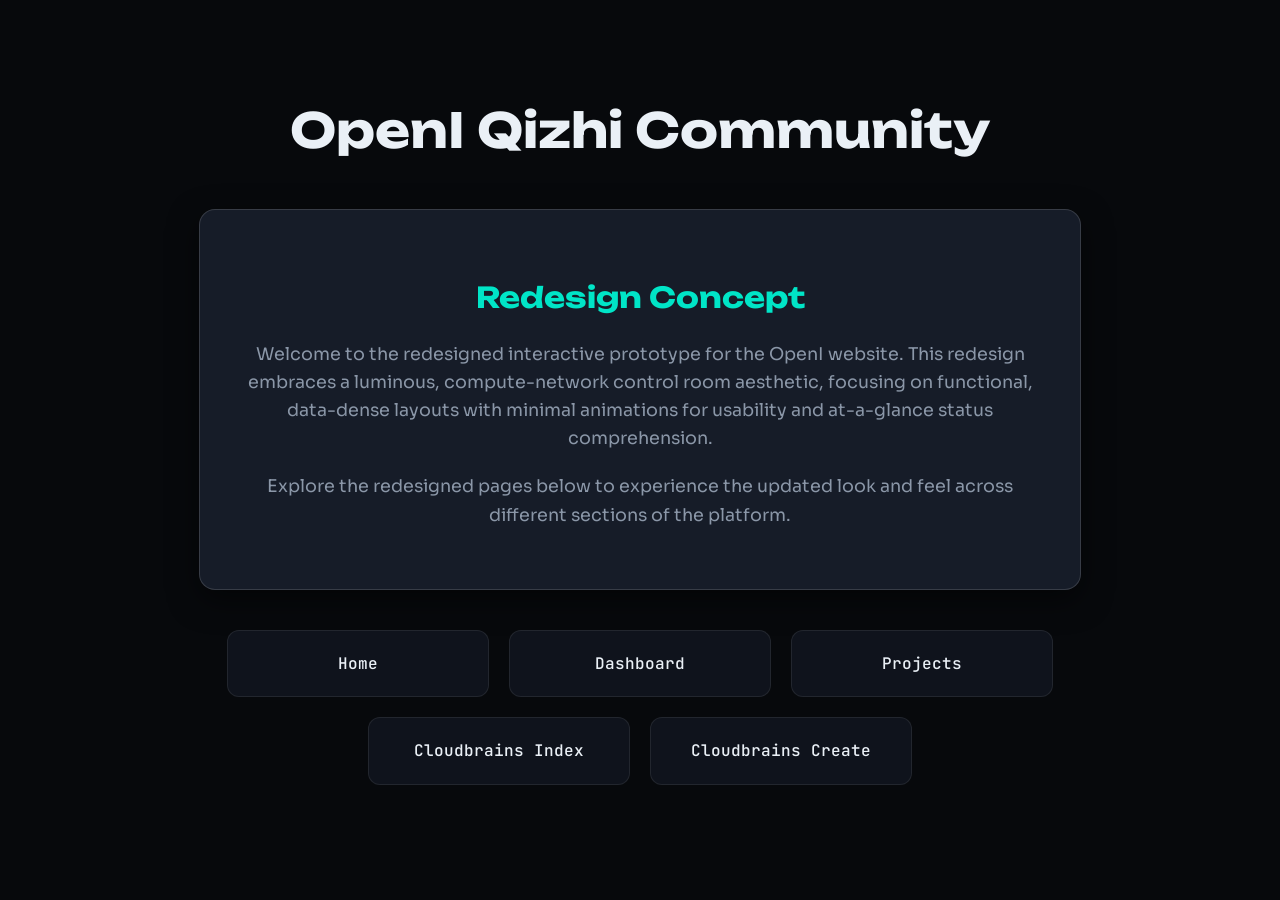
==== commit e3636a2b: "feat: rename detail page directory to task for cloudbrain - Renamed `ui/cloudbrains/detail` to `ui/c" ====
--- a/ui/index.html
+++ b/ui/index.html
@@ -136,7 +136,6 @@
         <a href="projects/index.html" class="link-card transition-link">Projects</a>
         <a href="cloudbrains/index.html" class="link-card transition-link">Cloudbrains Index</a>
         <a href="cloudbrains/create.html" class="link-card transition-link">Cloudbrains Create</a>
-        <a href="project/index.html" class="link-card transition-link">Project Template</a>
     </div>
 </div>
 
